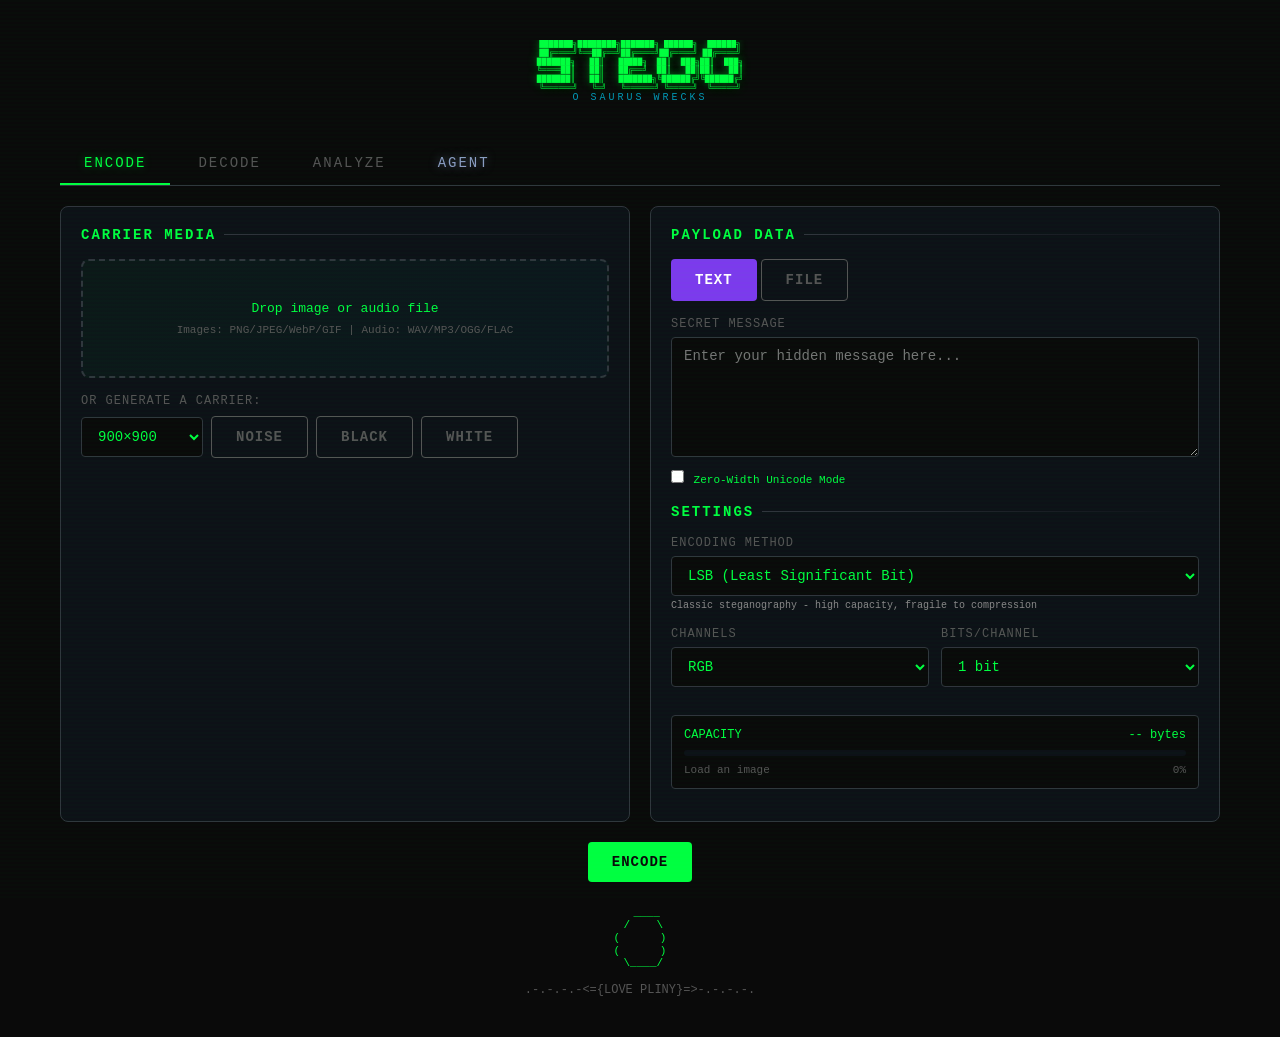
==== index.html @ 9f264b5a "Add files via upload" ====
<!DOCTYPE html>
<html lang="en">
<head>
    <meta charset="UTF-8">
    <meta name="viewport" content="width=device-width, initial-scale=1.0">
    <title>🦕 STE.GG</title>
    <style>
        :root {
            --primary: #00ff41;
            --primary-dim: #00aa2a;
            --primary-glow: rgba(0, 255, 65, 0.4);
            --secondary: #00d4ff;
            --accent: #7c3aed;
            --warning: #ffd000;
            --error: #ff3333;
            --bg-dark: #0a0a0a;
            --bg-card: #0d1117;
            --bg-hover: #161b22;
            --text: #00ff41;
            --text-dim: #555;
            --border: #30363d;
        }

        * {
            margin: 0;
            padding: 0;
            box-sizing: border-box;
        }

        body {
            background: var(--bg-dark);
            color: var(--primary);
            font-family: 'JetBrains Mono', 'Fira Code', 'Courier New', monospace;
            min-height: 100vh;
            overflow-x: hidden;
        }

        /* Matrix scanline effect */
        body::before {
            content: '';
            position: fixed;
            top: 0;
            left: 0;
            width: 100%;
            height: 100%;
            background: repeating-linear-gradient(
                0deg,
                transparent,
                transparent 2px,
                rgba(0, 255, 65, 0.015) 2px,
                rgba(0, 255, 65, 0.015) 4px
            );
            pointer-events: none;
            z-index: 9999;
        }

        .container {
            max-width: 1200px;
            margin: 0 auto;
            padding: 20px;
        }

        /* Header */
        .header {
            text-align: center;
            padding: 20px 0;
        }

        .banner {
            font-size: 8px;
            line-height: 1.1;
            color: var(--primary);
            text-shadow: 0 0 10px var(--primary-glow);
            white-space: pre;
            overflow-x: auto;
        }

        .subtitle {
            color: var(--secondary);
            font-size: 14px;
            margin-top: 10px;
        }

        /* Tabs */
        .tabs {
            display: flex;
            gap: 4px;
            margin: 20px 0;
            border-bottom: 1px solid var(--border);
        }

        .tab {
            padding: 12px 24px;
            background: transparent;
            border: none;
            color: var(--text-dim);
            cursor: pointer;
            font-family: inherit;
            font-size: 14px;
            text-transform: uppercase;
            letter-spacing: 2px;
            transition: all 0.3s;
            border-bottom: 2px solid transparent;
        }

        .tab:hover {
            color: var(--secondary);
        }

        .tab.active {
            color: var(--primary);
            border-bottom-color: var(--primary);
            text-shadow: 0 0 10px var(--primary-glow);
        }

        /* Panels */
        .panel {
            display: none;
            animation: fadeIn 0.3s ease;
        }

        .panel.active {
            display: block;
        }

        @keyframes fadeIn {
            from { opacity: 0; transform: translateY(10px); }
            to { opacity: 1; transform: translateY(0); }
        }

        /* Cards */
        .card {
            background: var(--bg-card);
            border: 1px solid var(--border);
            border-radius: 8px;
            padding: 20px;
            margin-bottom: 20px;
        }

        .card-title {
            font-size: 14px;
            font-weight: 700;
            letter-spacing: 2px;
            text-transform: uppercase;
            margin-bottom: 16px;
            display: flex;
            align-items: center;
            gap: 8px;
        }

        .card-title::after {
            content: '';
            flex: 1;
            height: 1px;
            background: linear-gradient(90deg, var(--border), transparent);
        }

        /* Grid layout */
        .grid {
            display: grid;
            grid-template-columns: 1fr 1fr;
            gap: 20px;
        }

        @media (max-width: 768px) {
            .grid {
                grid-template-columns: 1fr;
            }
        }

        /* Drop zone */
        .drop-zone {
            border: 2px dashed var(--border);
            border-radius: 8px;
            padding: 40px 20px;
            text-align: center;
            cursor: pointer;
            transition: all 0.3s;
            background: linear-gradient(135deg, rgba(0, 255, 65, 0.03) 0%, rgba(0, 212, 255, 0.03) 100%);
        }

        .drop-zone:hover, .drop-zone.dragover {
            border-color: var(--primary);
            background: linear-gradient(135deg, rgba(0, 255, 65, 0.08) 0%, rgba(0, 212, 255, 0.05) 100%);
            box-shadow: 0 0 20px rgba(0, 255, 65, 0.15);
        }

        .drop-zone input {
            display: none;
        }

        .drop-zone-text {
            color: var(--primary);
            font-size: 13px;
        }

        .drop-zone-hint {
            color: var(--text-dim);
            font-size: 11px;
            margin-top: 8px;
        }

        /* Image preview */
        .image-preview {
            max-width: 100%;
            max-height: 300px;
            border: 1px solid var(--border);
            border-radius: 4px;
            margin-top: 10px;
        }

        .image-info {
            font-size: 12px;
            color: var(--text-dim);
            margin-top: 8px;
        }

        /* Form elements */
        .form-group {
            margin-bottom: 16px;
        }

        .form-label {
            display: block;
            font-size: 12px;
            color: var(--text-dim);
            margin-bottom: 6px;
            text-transform: uppercase;
            letter-spacing: 1px;
        }

        .form-input, .form-select, .form-textarea {
            width: 100%;
            padding: 10px 12px;
            background: var(--bg-dark);
            border: 1px solid var(--border);
            border-radius: 4px;
            color: var(--primary);
            font-family: inherit;
            font-size: 14px;
            transition: all 0.3s;
        }

        .form-input:focus, .form-select:focus, .form-textarea:focus {
            outline: none;
            border-color: var(--primary);
            box-shadow: 0 0 10px var(--primary-glow);
        }

        .form-textarea {
            min-height: 120px;
            resize: vertical;
        }

        /* Generic input/select/textarea classes (for AI Agent panel etc.) */
        .input, .select, .textarea {
            width: 100%;
            padding: 10px 12px;
            background: var(--bg-dark);
            border: 1px solid var(--border);
            border-radius: 4px;
            color: var(--primary);
            font-family: inherit;
            font-size: 14px;
            transition: all 0.3s;
        }

        .input:focus, .select:focus, .textarea:focus {
            outline: none;
            border-color: var(--primary);
            box-shadow: 0 0 10px var(--primary-glow);
        }

        .textarea {
            min-height: 80px;
            resize: vertical;
        }

        .form-row {
            display: flex;
            gap: 12px;
        }

        .form-row > * {
            flex: 1;
        }

        /* Buttons */
        .btn {
            padding: 12px 24px;
            border: none;
            border-radius: 4px;
            font-family: inherit;
            font-size: 14px;
            font-weight: 600;
            text-transform: uppercase;
            letter-spacing: 1px;
            cursor: pointer;
            transition: all 0.3s;
            background: var(--accent);
            color: white;
        }

        .btn-primary {
            background: var(--primary);
            color: var(--bg-dark);
        }

        .btn-primary:hover {
            background: var(--primary-dim);
            box-shadow: 0 0 20px var(--primary-glow);
        }

        .btn-secondary {
            background: var(--secondary);
            color: var(--bg-dark);
        }

        .btn-secondary:hover {
            box-shadow: 0 0 20px rgba(0, 212, 255, 0.4);
        }

        .btn-purple {
            background: #9333ea;
            color: white;
        }

        .btn-purple:hover {
            background: #7c22ce;
            box-shadow: 0 0 20px rgba(147, 51, 234, 0.4);
        }

        .btn-pink {
            background: var(--accent);
            color: white;
        }

        .btn-pink:hover {
            box-shadow: 0 0 20px rgba(255, 0, 255, 0.4);
        }

        .btn-group {
            display: flex;
            gap: 12px;
            flex-wrap: wrap;
        }

        /* Capacity meter */
        .capacity-meter {
            background: var(--bg-dark);
            border: 1px solid var(--border);
            border-radius: 4px;
            padding: 12px;
            margin: 12px 0;
        }

        .capacity-header {
            display: flex;
            justify-content: space-between;
            font-size: 12px;
            margin-bottom: 8px;
        }

        .capacity-bar {
            height: 6px;
            background: var(--bg-card);
            border-radius: 3px;
            overflow: hidden;
        }

        .capacity-fill {
            height: 100%;
            background: var(--primary);
            border-radius: 3px;
            transition: width 0.3s, background 0.3s;
        }

        .capacity-fill.warning { background: var(--warning); }
        .capacity-fill.error { background: var(--error); }

        .capacity-footer {
            display: flex;
            justify-content: space-between;
            font-size: 11px;
            color: var(--text-dim);
            margin-top: 8px;
        }

        /* Results table */
        .results-table {
            width: 100%;
            border-collapse: collapse;
            font-size: 12px;
            margin-top: 12px;
        }

        .results-table th, .results-table td {
            padding: 8px;
            text-align: left;
            border: 1px solid var(--border);
        }

        .results-table th {
            background: var(--bg-hover);
            color: var(--primary);
            text-transform: uppercase;
            letter-spacing: 1px;
        }

        .results-table tr:hover {
            background: var(--bg-hover);
        }

        .status-found { color: var(--primary); }
        .status-text { color: var(--secondary); }
        .status-possible { color: var(--warning); }
        .status-none { color: var(--text-dim); }

        /* Terminal output */
        .terminal {
            background: #000;
            border: 1px solid var(--border);
            border-radius: 4px;
            padding: 16px;
            font-family: inherit;
            font-size: 13px;
            color: var(--primary);
            white-space: pre-wrap;
            word-break: break-all;
            max-height: 300px;
            overflow-y: auto;
        }

        /* Toggle switch */
        .toggle {
            display: flex;
            align-items: center;
            gap: 8px;
            cursor: pointer;
        }

        .toggle-switch {
            width: 40px;
            height: 20px;
            background: var(--border);
            border-radius: 10px;
            position: relative;
            transition: background 0.3s;
        }

        .toggle-switch::after {
            content: '';
            position: absolute;
            width: 16px;
            height: 16px;
            background: white;
            border-radius: 50%;
            top: 2px;
            left: 2px;
            transition: transform 0.3s;
        }

        .toggle input {
            display: none;
        }

        .toggle input:checked + .toggle-switch {
            background: var(--primary);
        }

        .toggle input:checked + .toggle-switch::after {
            transform: translateX(20px);
        }

        .toggle-label {
            font-size: 13px;
            color: var(--secondary);
        }

        /* Notification */
        .notification {
            position: fixed;
            bottom: 20px;
            right: 20px;
            padding: 12px 20px;
            border-radius: 4px;
            font-size: 13px;
            z-index: 10000;
            animation: slideIn 0.3s ease;
        }

        .notification.success {
            background: var(--primary);
            color: var(--bg-dark);
        }

        .notification.error {
            background: var(--error);
            color: white;
        }

        .notification.info {
            background: var(--secondary);
            color: var(--bg-dark);
        }

        @keyframes slideIn {
            from { transform: translateX(100%); opacity: 0; }
            to { transform: translateX(0); opacity: 1; }
        }

        /* Footer */
        .footer {
            text-align: center;
            padding: 20px;
            color: var(--text-dim);
            font-size: 12px;
        }

        .hatch-animation {
            font-family: monospace;
            font-size: 11px;
            line-height: 1.15;
            color: var(--primary);
            white-space: pre;
            display: inline-block;
            margin-bottom: 8px;
            min-width: 60px;
            text-align: center;
            user-select: none;
            -webkit-user-select: none;
            padding: 5px;
        }

        @keyframes egg-shake {
            0%, 100% { transform: rotate(0deg); }
            25% { transform: rotate(-3deg); }
            75% { transform: rotate(3deg); }
        }

        .egg-shaking {
            animation: egg-shake 0.1s ease-in-out;
        }

        /* Matryoshka easter egg trigger */
        .matryoshka-trigger {
            position: fixed;
            bottom: 0;
            left: 0;
            width: 16px;
            height: 16px;
            z-index: 99999;
            background: transparent;
            pointer-events: auto !important;
        }

        /* Unlock-all easter egg trigger (bottom-right corner) */
        .unlock-all-trigger {
            position: fixed;
            bottom: 0;
            right: 0;
            width: 16px;
            height: 16px;
            z-index: 99999;
            background: transparent;
            pointer-events: auto !important;
        }

        @keyframes unlock-all-flash {
            0% { box-shadow: 0 0 0 0 rgba(255,0,255,0.7); }
            50% { box-shadow: 0 0 60px 30px rgba(255,0,255,0); }
            100% { box-shadow: 0 0 0 0 rgba(255,0,255,0); }
        }
        .unlock-all-flash {
            animation: unlock-all-flash 0.6s ease-out;
        }

        /* Matryoshka panel */
        .matryoshka-panel {
            position: fixed;
            bottom: 20px;
            right: 20px;
            background: linear-gradient(135deg, #1a0020 0%, #0d0015 100%);
            border: 2px solid var(--accent);
            border-radius: 8px;
            padding: 16px;
            z-index: 9998;
            min-width: 280px;
            display: none;
        }

        .matryoshka-panel.active {
            display: block;
            animation: fadeIn 0.3s ease;
        }

        .matryoshka-title {
            color: var(--accent);
            font-size: 16px;
            font-weight: bold;
            text-align: center;
            margin-bottom: 8px;
        }

        .matryoshka-subtitle {
            color: #a78bfa;
            font-size: 11px;
            text-align: center;
            margin-bottom: 12px;
        }

        .matryoshka-depth {
            display: flex;
            align-items: center;
            gap: 12px;
        }

        .matryoshka-depth label {
            color: #a78bfa;
            font-size: 13px;
        }

        .matryoshka-depth input[type="range"] {
            flex: 1;
            accent-color: var(--accent);
        }

        .matryoshka-depth span {
            color: var(--accent);
            font-weight: bold;
            min-width: 20px;
        }

        .matryoshka-hint {
            color: var(--text-dim);
            font-size: 10px;
            text-align: center;
            margin-top: 8px;
        }

        .matryoshka-close {
            background: transparent;
            border: 1px solid var(--accent);
            color: var(--accent);
            padding: 6px 12px;
            border-radius: 4px;
            cursor: pointer;
            font-family: inherit;
            font-size: 12px;
            margin-top: 12px;
            width: 100%;
        }

        .matryoshka-close:hover {
            background: rgba(255, 0, 255, 0.2);
        }

        /* Matryoshka encode */
        .matryoshka-carrier-list {
            background: rgba(0, 0, 0, 0.5);
            border: 1px solid rgba(255, 0, 255, 0.3);
            border-radius: 4px;
            padding: 8px;
            margin-bottom: 8px;
            max-height: 120px;
            overflow-y: auto;
        }

        .matryoshka-no-carriers {
            color: #666;
            font-size: 10px;
            text-align: center;
        }

        .matryoshka-carrier-item {
            color: #8b5cf6;
            font-size: 10px;
            padding: 3px 6px;
            background: rgba(255, 0, 255, 0.1);
            border-radius: 3px;
            margin-bottom: 2px;
        }

        .matryoshka-encode-buttons {
            display: flex;
            gap: 8px;
            margin-bottom: 8px;
        }

        .btn-sm {
            padding: 4px 10px;
            font-size: 10px;
        }

        .btn-pink {
            background: rgba(255, 0, 255, 0.3);
            border: 1px solid var(--accent);
            color: var(--accent);
        }

        .btn-pink:hover {
            background: rgba(255, 0, 255, 0.5);
        }

        .btn-outline {
            background: transparent;
            border: 1px solid var(--accent);
            color: var(--accent);
        }

        .w-full {
            width: 100%;
        }

        .mt-2 {
            margin-top: 8px;
        }

        .mt-3 {
            margin-top: 12px;
        }

        .mt-4 {
            margin-top: 16px;
        }

        .btn-lg {
            padding: 12px 24px;
            font-size: 14px;
        }

        .text-pink {
            color: var(--accent) !important;
        }

        .text-muted {
            color: #888;
            font-size: 12px;
        }

        /* Matryoshka tab button */
        .tab-matryoshka {
            color: var(--accent) !important;
            border-color: var(--accent) !important;
        }

        .tab-matryoshka.active {
            background: var(--accent) !important;
            color: #000 !important;
        }

        /* GODMODE tab button */
        .tab-godmode {
            color: #ff3333 !important;
            border-color: #ff3333 !important;
            text-shadow: 0 0 10px rgba(255, 51, 51, 0.5);
        }

        .tab-godmode.active {
            background: linear-gradient(135deg, #ff3333 0%, #ff0000 100%) !important;
            color: #000 !important;
            box-shadow: 0 0 20px rgba(255, 0, 0, 0.4);
        }

        /* Text Lab tab button */
        .tab-textlab {
            color: #7c3aed !important;
            border-color: #7c3aed !important;
        }

        .tab-textlab.active {
            background: #7c3aed !important;
            color: #fff !important;
        }

        /* AI Agent tab button */
        .tab-aiagent {
            color: #8b9dc3 !important;
            border-color: transparent !important;
            text-shadow: 0 0 10px rgba(139, 157, 195, 0.5);
        }

        .tab-aiagent.active {
            background: linear-gradient(135deg, #2d3748 0%, #1a202c 100%) !important;
            color: #e2e8f0 !important;
            border-color: var(--primary) !important;
            box-shadow: 0 0 20px rgba(74, 85, 104, 0.6);
        }

        /* Audio tab button */
        .tab-audio {
            color: #00d4ff !important;
            border-color: #00d4ff !important;
            text-shadow: 0 0 10px rgba(0, 212, 255, 0.5);
        }

        .tab-audio.active {
            background: linear-gradient(135deg, #00d4ff 0%, #0099cc 100%) !important;
            color: #000 !important;
            box-shadow: 0 0 20px rgba(0, 212, 255, 0.4);
        }

        /* Audio panel styles */
        .audio-header {
            text-align: center;
            margin-bottom: 24px;
        }

        .audio-main-title {
            color: #00d4ff;
            font-size: 28px;
            margin: 0;
        }

        .audio-main-subtitle {
            color: #66e0ff;
            font-size: 14px;
            margin-top: 4px;
        }

        /* Waveform canvas */
        .waveform-container {
            background: #0a0a0a;
            border: 1px solid #00d4ff33;
            border-radius: 8px;
            padding: 10px;
            margin: 10px 0;
        }

        .waveform-canvas {
            width: 100%;
            height: 100px;
            display: block;
        }

        /* Audio player controls */
        .audio-controls {
            display: flex;
            align-items: center;
            gap: 10px;
            margin-top: 10px;
        }

        .audio-controls button {
            background: #00d4ff22;
            border: 1px solid #00d4ff;
            color: #00d4ff;
            width: 40px;
            height: 40px;
            border-radius: 50%;
            cursor: pointer;
            font-size: 16px;
            transition: all 0.2s;
        }

        .audio-controls button:hover {
            background: #00d4ff44;
        }

        .audio-time {
            color: #00d4ff;
            font-family: monospace;
            font-size: 12px;
        }

        .audio-seek {
            flex: 1;
            height: 6px;
            -webkit-appearance: none;
            background: #00d4ff33;
            border-radius: 3px;
            cursor: pointer;
        }

        .audio-seek::-webkit-slider-thumb {
            -webkit-appearance: none;
            width: 14px;
            height: 14px;
            background: #00d4ff;
            border-radius: 50%;
            cursor: pointer;
        }

        /* Spectrogram canvas */
        .spectrogram-container {
            background: #0a0a0a;
            border: 1px solid #00d4ff33;
            border-radius: 8px;
            padding: 10px;
            margin: 10px 0;
        }

        .spectrogram-canvas {
            width: 100%;
            height: 200px;
            display: block;
            image-rendering: pixelated;
        }

        .spectrogram-label {
            color: #00d4ff;
            font-size: 11px;
            margin-bottom: 5px;
        }

        /* Audio method buttons */
        .audio-method-btn {
            background: transparent;
            border: 1px solid #00d4ff;
            color: #00d4ff;
            padding: 8px 16px;
            border-radius: 4px;
            cursor: pointer;
            transition: all 0.2s;
        }

        .audio-method-btn:hover {
            background: #00d4ff22;
        }

        .audio-method-btn.active {
            background: #00d4ff;
            color: #000;
        }

        /* GODMODE panel styles */
        .godmode-header {
            text-align: center;
            margin-bottom: 24px;
            position: relative;
        }

        .godmode-main-title {
            color: #ff3333;
            font-size: 28px;
            margin: 0;
            text-shadow: 0 0 20px rgba(255, 51, 51, 0.6);
            animation: godmodePulse 2s ease-in-out infinite;
        }

        @keyframes godmodePulse {
            0%, 100% { opacity: 1; text-shadow: 0 0 20px rgba(255, 51, 51, 0.6); }
            50% { opacity: 0.8; text-shadow: 0 0 40px rgba(255, 51, 51, 0.9); }
        }

        .godmode-main-subtitle {
            color: #ff6666;
            font-size: 14px;
            margin-top: 4px;
        }

        .text-red {
            color: #ff3333;
        }

        .btn-red {
            background: linear-gradient(135deg, #cc0000 0%, #990000 100%);
            color: #fff;
            border: none;
        }

        .btn-red:hover {
            background: linear-gradient(135deg, #ff3333 0%, #cc0000 100%);
            box-shadow: 0 0 20px rgba(255, 0, 0, 0.4);
        }

        .godmode-indicator {
            position: fixed;
            bottom: 20px;
            left: 20px;
            background: linear-gradient(135deg, #ff3333 0%, #990000 100%);
            padding: 10px 20px;
            border-radius: 8px;
            cursor: pointer;
            z-index: 1000;
            box-shadow: 0 0 30px rgba(255, 0, 0, 0.5);
            transition: all 0.3s ease;
        }

        .godmode-indicator:hover {
            transform: scale(1.05);
            box-shadow: 0 0 40px rgba(255, 0, 0, 0.7);
        }

        .godmode-indicator .indicator-text {
            color: #fff;
            font-weight: bold;
            font-size: 14px;
        }

        .godmode-indicator .indicator-hint {
            display: block;
            color: rgba(255, 255, 255, 0.7);
            font-size: 10px;
        }

        .cipher-pattern-input {
            font-family: 'JetBrains Mono', monospace;
            background: rgba(255, 51, 51, 0.1);
            border: 1px solid #ff3333;
            color: #ff6666;
            padding: 12px;
            border-radius: 4px;
            width: 100%;
            font-size: 14px;
        }

        .cipher-pattern-input:focus {
            outline: none;
            box-shadow: 0 0 10px rgba(255, 51, 51, 0.3);
        }

        .cipher-preview {
            background: rgba(0, 0, 0, 0.3);
            border: 1px solid #333;
            border-radius: 4px;
            padding: 12px;
            font-family: monospace;
            font-size: 11px;
            color: #888;
            margin-top: 8px;
        }

        /* Matryoshka panel header */
        .matryoshka-header {
            text-align: center;
            margin-bottom: 24px;
        }

        .matryoshka-main-title {
            color: var(--accent);
            font-size: 28px;
            margin: 0;
        }

        .matryoshka-main-subtitle {
            color: #a78bfa;
            font-size: 14px;
            margin-top: 4px;
        }

        /* Matryoshka depth control */
        .matryoshka-depth-control {
            display: flex;
            align-items: center;
            gap: 12px;
        }

        .matryoshka-depth-control input[type="range"] {
            flex-grow: 1;
            accent-color: var(--accent);
        }

        .depth-value {
            color: var(--accent);
            font-weight: bold;
            font-size: 18px;
            min-width: 24px;
            text-align: center;
        }

        /* Matryoshka indicator */
        .matryoshka-indicator {
            position: fixed;
            bottom: 20px;
            right: 20px;
            z-index: 9999;
            background: linear-gradient(135deg, #1a0020 0%, #0d0015 100%);
            border: 2px solid var(--accent);
            border-radius: 8px;
            padding: 10px 16px;
            cursor: pointer;
            display: flex;
            align-items: center;
            gap: 10px;
        }

        .matryoshka-indicator:hover {
            background: rgba(255, 0, 255, 0.2);
        }

        .indicator-text {
            color: var(--accent);
            font-weight: bold;
        }

        .indicator-hint {
            color: #a78bfa;
            font-size: 10px;
        }

        /* Matryoshka results */
        .matryoshka-results {
            background: #000;
            border: 1px solid var(--accent);
            border-radius: 6px;
            padding: 12px;
            margin-top: 12px;
        }

        .matryoshka-layer {
            padding: 8px;
            margin-bottom: 4px;
            border-left: 3px solid var(--accent);
            background: rgba(255, 0, 255, 0.1);
            border-radius: 0 4px 4px 0;
        }

        .matryoshka-layer-header {
            color: var(--accent);
            font-weight: bold;
            margin-bottom: 4px;
        }

        .matryoshka-layer-info {
            color: #aaa;
            font-size: 11px;
        }

        .matryoshka-layer-preview {
            color: #ccc;
            font-size: 11px;
            margin-top: 4px;
            max-height: 60px;
            overflow-y: auto;
            white-space: pre-wrap;
        }

        /* Scrollbar */
        ::-webkit-scrollbar { width: 6px; }
        ::-webkit-scrollbar-track { background: var(--bg-dark); }
        ::-webkit-scrollbar-thumb { background: var(--primary-dim); border-radius: 3px; }
        ::-webkit-scrollbar-thumb:hover { background: var(--primary); }

        /* Utility */
        .hidden { display: none !important; }
        .text-cyan { color: var(--secondary); }
        .text-pink { color: var(--accent); }
        .text-yellow { color: var(--warning); }
        .text-green { color: var(--primary); }
        .mt-2 { margin-top: 8px; }
        .mt-3 { margin-top: 12px; }
        .mt-4 { margin-top: 16px; }
        .mb-2 { margin-bottom: 8px; }
        .mb-4 { margin-bottom: 16px; }
        .w-full { width: 100%; }

        /* Matryoshka Encode/Decode grids */
        .matryoshka-encode-grid {
            display: grid;
            grid-template-columns: 1fr 1fr;
            gap: 24px;
        }

        .matryoshka-decode-grid {
            display: grid;
            grid-template-columns: 1fr 1fr;
            gap: 24px;
        }

        .matryoshka-encode-settings,
        .matryoshka-encode-payload,
        .matryoshka-decode-input,
        .matryoshka-decode-results {
            display: flex;
            flex-direction: column;
        }

        /* Smaller drop zones for matryoshka */
        .drop-zone-sm {
            border: 2px dashed var(--accent);
            border-radius: 8px;
            padding: 16px;
            text-align: center;
            background: rgba(255, 0, 255, 0.05);
            cursor: pointer;
            transition: all 0.3s ease;
            min-height: 80px;
            display: flex;
            align-items: center;
            justify-content: center;
        }

        .drop-zone-sm:hover {
            background: rgba(255, 0, 255, 0.15);
            border-color: #8b5cf6;
        }

        .drop-zone-sm.drag-over {
            background: rgba(255, 0, 255, 0.25);
            border-color: #8b5cf6;
        }

        .drop-zone-sm input[type="file"] {
            display: none;
        }

        .drop-zone-sm .drop-zone-text {
            color: var(--accent);
            font-size: 12px;
        }

        /* Smaller image preview for matryoshka */
        .image-preview-sm {
            max-width: 150px;
            max-height: 100px;
            border-radius: 4px;
            border: 1px solid var(--accent);
        }

        /* Button groups */
        .btn-group {
            display: flex;
            gap: 4px;
        }

        .btn-sm {
            padding: 6px 12px;
            font-size: 11px;
        }

        .btn-secondary {
            background: transparent;
            border: 1px solid var(--text-dim);
            color: var(--text-dim);
        }

        .btn-secondary:hover {
            border-color: var(--accent);
            color: var(--accent);
        }

        .btn-lg {
            padding: 14px 28px;
            font-size: 16px;
        }

        .btn-pink {
            background: linear-gradient(135deg, var(--accent) 0%, #cc00cc 100%);
            border: none;
        }

        .btn-pink:hover {
            background: linear-gradient(135deg, #8b5cf6 0%, #7c3aed 100%);
        }

        /* Checkbox styling */
        .checkbox-label {
            display: flex;
            align-items: center;
            gap: 8px;
            cursor: pointer;
        }

        .checkbox-label input[type="checkbox"] {
            accent-color: var(--accent);
            width: 16px;
            height: 16px;
        }

        @media (max-width: 768px) {
            .matryoshka-encode-grid,
            .matryoshka-decode-grid {
                grid-template-columns: 1fr;
            }
        }

        /* Metadata Decoder Styles */
        .metadata-tabs {
            border-bottom: 1px solid var(--border);
            padding-bottom: 10px;
        }
        .metadata-tab {
            background: transparent;
            border: 1px solid var(--border);
            color: var(--text-muted);
            font-size: 10px;
            padding: 4px 8px;
        }
        .metadata-tab:hover {
            background: rgba(255,107,157,0.1);
            border-color: #ff6b9d;
        }
        .metadata-tab.active {
            background: rgba(255,107,157,0.2);
            border-color: #ff6b9d;
            color: #ff6b9d;
        }
        .metadata-panel {
            margin-top: 10px;
        }
        .metadata-panel.hidden {
            display: none;
        }
        .metadata-entry {
            display: flex;
            border-bottom: 1px solid rgba(255,255,255,0.05);
            padding: 3px 0;
        }
        .metadata-key {
            color: #00d4ff;
            min-width: 180px;
            font-weight: 500;
        }
        .metadata-value {
            color: #e0e0e0;
            word-break: break-all;
        }
        .metadata-warning {
            color: #ffd43b;
            background: rgba(255,212,59,0.1);
            padding: 5px 10px;
            border-radius: 4px;
            margin: 5px 0;
        }
        .metadata-danger {
            color: #ff6b6b;
            background: rgba(255,107,107,0.1);
            padding: 5px 10px;
            border-radius: 4px;
            margin: 5px 0;
        }
        .metadata-success {
            color: #51cf66;
            background: rgba(81,207,102,0.1);
            padding: 5px 10px;
            border-radius: 4px;
            margin: 5px 0;
        }
        .chunk-header {
            color: #be4bdb;
            font-weight: bold;
            margin-top: 10px;
            padding: 5px;
            background: rgba(190,77,219,0.1);
            border-radius: 4px;
        }
        .segment-header {
            color: #ff922b;
            font-weight: bold;
            margin-top: 10px;
            padding: 5px;
            background: rgba(255,146,43,0.1);
            border-radius: 4px;
        }
    </style>
</head>
<body>
    <div class="container">
        <!-- Header -->
        <header class="header">
            <pre class="banner">
███████╗████████╗███████╗ ██████╗  ██████╗
██╔════╝╚══██╔══╝██╔════╝██╔════╝ ██╔════╝
███████╗   ██║   █████╗  ██║  ███╗██║  ███╗
╚════██║   ██║   ██╔══╝  ██║   ██║██║   ██║
███████║   ██║   ███████╗╚██████╔╝╚██████╔╝
╚══════╝   ╚═╝   ╚══════╝ ╚═════╝  ╚═════╝
            </pre>
            <p class="subtitle" style="font-size: 10px; letter-spacing: 3px; margin-top: -10px; opacity: 0.7;">O SAURUS WRECKS</p>
        </header>

        <!-- Tabs -->
        <nav class="tabs">
            <button class="tab active" data-tab="encode">Encode</button>
            <button class="tab" data-tab="decode">Decode</button>
            <button class="tab" data-tab="analyze">Analyze</button>
            <button class="tab tab-matryoshka" data-tab="matryoshka" id="matryoshka-tab-btn" style="display: none;">🪆 Nested Stegg</button>
            <button class="tab tab-godmode" data-tab="godmode" id="godmode-tab-btn" style="display: none;">👁 GODMODE</button>
            <button class="tab tab-textlab" data-tab="textlab" id="textlab-tab-btn" style="display: none;">🔤 Text Lab</button>
            <button class="tab tab-aiagent" data-tab="aiagent" id="aiagent-tab-btn">Agent</button>
        </nav>

        <!-- Encode Panel -->
        <section class="panel active" id="encode-panel">
            <div class="grid">
                <div class="card" id="encode-carrier-card">
                    <h2 class="card-title" id="encode-carrier-title">Carrier Media</h2>
                    <div class="drop-zone" id="encode-carrier-drop">
                        <input type="file" id="encode-carrier-input" accept="image/png,image/jpeg,image/webp,image/gif,audio/wav,audio/mp3,audio/mpeg,audio/ogg,audio/flac,audio/*">
                        <div class="drop-zone-text">Drop image or audio file</div>
                        <div class="drop-zone-hint">Images: PNG/JPEG/WebP/GIF | Audio: WAV/MP3/OGG/FLAC</div>
                    </div>
                    <!-- Image preview (shown for images) -->
                    <img id="encode-carrier-preview" class="image-preview hidden">
                    <div id="encode-carrier-info" class="image-info"></div>

                    <!-- Audio preview (shown for audio) -->
                    <div id="encode-audio-preview" class="hidden">
                        <div class="waveform-container">
                            <canvas id="encode-audio-waveform" class="waveform-canvas"></canvas>
                        </div>
                        <div class="audio-controls">
                            <button id="encode-audio-play-btn" onclick="toggleEncodeAudioPlayback()">▶</button>
                            <span id="encode-audio-current-time" class="audio-time">0:00</span>
                            <input type="range" id="encode-audio-seek" class="audio-seek" min="0" max="100" value="0">
                            <span id="encode-audio-duration" class="audio-time">0:00</span>
                        </div>
                        <div id="encode-audio-metadata" class="text-muted mt-2" style="font-size: 11px;"></div>
                        <div class="spectrogram-container mt-2">
                            <div class="spectrogram-label">Spectrogram</div>
                            <canvas id="encode-audio-spectrogram" class="spectrogram-canvas"></canvas>
                        </div>
                    </div>

                    <!-- Generate carrier (image only) -->
                    <div class="mt-4" id="encode-generate-carrier">
                        <div class="form-label">Or generate a carrier:</div>
                        <div style="display: flex; gap: 8px; align-items: center; margin-top: 8px;">
                            <select class="form-select" id="carrier-size" style="width: auto;">
                                <option value="512">512×512</option>
                                <option value="768">768×768</option>
                                <option value="900" selected>900×900</option>
                                <option value="1024">1024×1024</option>
                                <option value="1200">1200×1200</option>
                                <option value="1600">1600×1600</option>
                                <option value="2048">2048×2048</option>
                            </select>
                            <button class="btn btn-secondary" onclick="generateCarrier('noise')">Noise</button>
                            <button class="btn btn-secondary" onclick="generateCarrier('black')">Black</button>
                            <button class="btn btn-secondary" onclick="generateCarrier('white')">White</button>
                        </div>
                    </div>
                </div>

                <div class="card">
                    <h2 class="card-title">Payload Data</h2>
                    <div class="form-group">
                        <div class="btn-group">
                            <button class="btn" id="payload-text-btn" onclick="setPayloadMode('text')">Text</button>
                            <button class="btn btn-secondary" id="payload-file-btn" onclick="setPayloadMode('file')">File</button>
                        </div>
                    </div>

                    <div id="payload-text-mode">
                        <div class="form-group">
                            <label class="form-label">Secret Message</label>
                            <textarea class="form-textarea" id="encode-text" placeholder="Enter your hidden message here..."></textarea>
                            <div style="margin-top: 8px; display: flex; align-items: center; gap: 12px;">
                                <label class="form-check" style="margin: 0;">
                                    <input type="checkbox" id="zerowidth-toggle" onchange="toggleZeroWidth()">
                                    <span style="font-size: 11px;">Zero-Width Unicode Mode</span>
                                </label>
                                <span id="zerowidth-hint" class="text-muted" style="font-size: 10px; display: none;">Hide text IN text using invisible chars</span>
                            </div>
                            <div id="zerowidth-cover-input" class="hidden" style="margin-top: 10px;">
                                <label class="form-label" style="color: #7c3aed;">Cover Text (the visible message)</label>
                                <textarea class="form-textarea" id="zerowidth-cover" placeholder="Enter the innocent-looking cover text that will contain the hidden message..." style="border-color: #7c3aed55; min-height: 80px;"></textarea>
                                <button class="btn" style="margin-top: 8px; background: #7c3aed;" onclick="encodeZeroWidth()">Encode Zero-Width</button>
                                <div id="zerowidth-result" class="hidden" style="margin-top: 10px;">
                                    <label class="form-label" style="color: #7c3aed;">Stego Text (copy this)</label>
                                    <textarea class="form-textarea" id="zerowidth-output" readonly style="border-color: #7c3aed; background: #1a1a2e; min-height: 60px;"></textarea>
                                    <button class="btn btn-secondary" style="margin-top: 6px;" onclick="copyZeroWidthOutput()">Copy to Clipboard</button>
                                </div>
                            </div>
                        </div>
                    </div>

                    <div id="payload-file-mode" class="hidden">
                        <div class="drop-zone" id="encode-file-drop">
                            <input type="file" id="encode-file-input">
                            <div class="drop-zone-text">Drop file or click to browse</div>
                            <div class="drop-zone-hint">Any file type supported</div>
                        </div>
                        <div id="encode-file-info" class="image-info"></div>
                    </div>

                    <div class="card-title mt-4" id="encode-settings-title">Settings</div>

                    <!-- Image encoding methods (shown for images) -->
                    <div class="form-group" id="image-method-group">
                        <label class="form-label">Encoding Method</label>
                        <select class="form-select" id="encode-method" onchange="updateMethodOptions()">
                            <option value="LSB">LSB (Least Significant Bit)</option>
                            <option value="PVD">PVD (Pixel Value Differencing)</option>
                            <option value="DCT">DCT (Survives JPEG compression)</option>
                            <option value="F5">F5 (JPEG domain steganography)</option>
                            <option value="SPREAD">Spread Spectrum (Password-based)</option>
                            <option value="PALETTE">Palette (Color index encoding)</option>
                            <option value="CHROMA">Chroma (Color channel hiding)</option>
                            <option value="PNGCHUNK">PNG Chunks (Metadata hiding)</option>
                            <option value="TEXTOVERLAY">Text Overlay (hide in plain sight)</option>
                        </select>
                        <div class="text-muted" style="font-size: 10px; margin-top: 4px;" id="method-hint">
                            Classic steganography - high capacity, fragile to compression
                        </div>
                    </div>

                    <!-- Audio encoding methods (shown for audio) -->
                    <div class="form-group hidden" id="audio-method-group">
                        <label class="form-label" style="color: #00d4ff;">Audio Encoding Method</label>
                        <select class="form-select" id="audio-encode-method" onchange="updateAudioMethodOptions()" style="border-color: #00d4ff55;">
                            <option value="AUDIO_LSB">LSB (Sample bits)</option>
                            <option value="AUDIO_FFT">FFT (Frequency domain)</option>
                            <option value="AUDIO_ECHO">Echo Hiding</option>
                            <option value="AUDIO_SPECART">Spectrogram Art 🎨</option>
                        </select>
                        <div class="text-muted" style="font-size: 10px; margin-top: 4px;" id="audio-method-hint">
                            Modify least significant bits of audio samples. High capacity.
                        </div>
                    </div>

                    <!-- LSB Options -->
                    <div id="lsb-options">
                        <div class="form-row">
                            <div class="form-group">
                                <label class="form-label">Channels</label>
                                <select class="form-select" id="encode-channels">
                                    <option value="RGB">RGB</option>
                                    <option value="RGBA">RGBA</option>
                                    <option value="R">R only</option>
                                    <option value="G">G only</option>
                                    <option value="B">B only</option>
                                </select>
                            </div>
                            <div class="form-group">
                                <label class="form-label">Bits/Channel</label>
                                <select class="form-select" id="encode-bits">
                                    <option value="1">1 bit</option>
                                    <option value="2">2 bits</option>
                                    <option value="4">4 bits</option>
                                </select>
                            </div>
                        </div>
                    </div>

                    <!-- DCT Options -->
                    <div id="dct-options" class="hidden">
                        <div class="form-row">
                            <div class="form-group">
                                <label class="form-label">Robustness</label>
                                <select class="form-select" id="dct-robustness">
                                    <option value="low">Low (more capacity)</option>
                                    <option value="medium" selected>Medium (balanced)</option>
                                    <option value="high">High (survives heavy compression)</option>
                                </select>
                            </div>
                            <div class="form-group">
                                <label class="form-label">Block Size</label>
                                <select class="form-select" id="dct-blocksize">
                                    <option value="8" selected>8x8 (standard)</option>
                                    <option value="16">16x16 (more robust)</option>
                                </select>
                            </div>
                        </div>
                    </div>

                    <!-- F5 Options (JPEG domain steganography) -->
                    <div id="f5-options" class="hidden">
                        <div class="form-group">
                            <label class="form-label">Password (encryption key)</label>
                            <input type="password" class="form-input" id="f5-password" placeholder="Enter password for F5 encoding...">
                            <div class="text-muted" style="font-size: 10px; margin-top: 4px;">
                                Password is required. Used to shuffle DCT coefficient positions.
                            </div>
                        </div>
                        <div class="form-group">
                            <label class="form-label">JPEG Quality</label>
                            <select class="form-select" id="f5-quality">
                                <option value="0.98">98% (highest quality)</option>
                                <option value="0.95" selected>95% (recommended)</option>
                                <option value="0.92">92% (good balance)</option>
                                <option value="0.90">90% (smaller file)</option>
                            </select>
                        </div>
                        <div class="alert" style="background: #1a3a1a; border-color: #0a0; margin-top: 10px;">
                            <strong>F5 outputs JPEG!</strong> Operates directly on JPEG DCT coefficients for better statistical security. Output is always JPEG format. Note: does NOT survive social media recompression.
                        </div>
                    </div>

                    <!-- Spread Spectrum Options -->
                    <div id="spread-options" class="hidden">
                        <div class="form-group">
                            <label class="form-label">Password (seed for spreading)</label>
                            <input type="password" class="form-input" id="spread-password" placeholder="Enter password...">
                        </div>
                        <div class="form-row">
                            <div class="form-group">
                                <label class="form-label">Spread Factor</label>
                                <select class="form-select" id="spread-factor">
                                    <option value="8">8x (more capacity)</option>
                                    <option value="16" selected>16x (balanced)</option>
                                    <option value="32">32x (more robust)</option>
                                    <option value="64">64x (maximum robustness)</option>
                                </select>
                            </div>
                            <div class="form-group">
                                <label class="form-label">Strength</label>
                                <select class="form-select" id="spread-strength">
                                    <option value="1">Subtle (±1)</option>
                                    <option value="2" selected>Normal (±2)</option>
                                    <option value="3">Strong (±3)</option>
                                </select>
                            </div>
                        </div>
                    </div>

                    <!-- Palette Options -->
                    <div id="palette-options" class="hidden">
                        <div class="form-row">
                            <div class="form-group">
                                <label class="form-label">Color Count</label>
                                <select class="form-select" id="palette-colors">
                                    <option value="256" selected>256 colors (8-bit)</option>
                                    <option value="128">128 colors</option>
                                    <option value="64">64 colors</option>
                                    <option value="32">32 colors</option>
                                </select>
                            </div>
                            <div class="form-group">
                                <label class="form-label">Encoding Mode</label>
                                <select class="form-select" id="palette-mode">
                                    <option value="index" selected>Index LSB</option>
                                    <option value="order">Palette ordering</option>
                                </select>
                            </div>
                        </div>
                    </div>

                    <!-- Chroma Options -->
                    <div id="chroma-options" class="hidden">
                        <div class="form-row">
                            <div class="form-group">
                                <label class="form-label">Color Space</label>
                                <select class="form-select" id="chroma-space">
                                    <option value="ycbcr" selected>YCbCr (Best hiding)</option>
                                    <option value="hsl">HSL (Hue/Saturation)</option>
                                    <option value="lab">LAB (Perceptual)</option>
                                </select>
                            </div>
                            <div class="form-group">
                                <label class="form-label">Target Channel</label>
                                <select class="form-select" id="chroma-channel">
                                    <option value="both" selected>Both Chroma (Cb+Cr)</option>
                                    <option value="cb">Blue Chroma (Cb)</option>
                                    <option value="cr">Red Chroma (Cr)</option>
                                </select>
                            </div>
                        </div>
                        <div class="form-row">
                            <div class="form-group">
                                <label class="form-label">Intensity</label>
                                <select class="form-select" id="chroma-intensity">
                                    <option value="1">Minimal (±1)</option>
                                    <option value="2" selected>Low (±2)</option>
                                    <option value="3">Medium (±3)</option>
                                    <option value="5">High (±5)</option>
                                </select>
                            </div>
                            <div class="form-group">
                                <label class="form-label">Pattern</label>
                                <select class="form-select" id="chroma-pattern">
                                    <option value="sequential" selected>Sequential</option>
                                    <option value="checkerboard">Checkerboard</option>
                                    <option value="edges">Edge Areas</option>
                                </select>
                            </div>
                        </div>
                    </div>

                    <!-- PVD Options -->
                    <div id="pvd-options" class="hidden">
                        <div class="form-row">
                            <div class="form-group">
                                <label class="form-label">Scan Direction</label>
                                <select class="form-select" id="pvd-direction">
                                    <option value="horizontal" selected>Horizontal</option>
                                    <option value="vertical">Vertical</option>
                                    <option value="both">Both (more capacity)</option>
                                </select>
                            </div>
                            <div class="form-group">
                                <label class="form-label">Range Table</label>
                                <select class="form-select" id="pvd-range">
                                    <option value="wu-tsai" selected>Wu-Tsai (standard)</option>
                                    <option value="wide">Wide ranges (more capacity)</option>
                                    <option value="narrow">Narrow ranges (more subtle)</option>
                                </select>
                            </div>
                        </div>
                        <div class="text-muted" style="font-size: 10px; margin-top: 4px;">
                            Encodes based on pixel pair differences. More robust than LSB, harder to detect.
                        </div>
                    </div>

                    <!-- PNG Chunk Options -->
                    <div id="pngchunk-options" class="hidden">
                        <div class="form-group">
                            <label class="form-label">Chunk Type</label>
                            <select class="form-select" id="pngchunk-type">
                                <option value="tEXt" selected>tEXt (uncompressed)</option>
                                <option value="zTXt">zTXt (compressed)</option>
                                <option value="iTXt">iTXt (international text)</option>
                            </select>
                        </div>
                        <div class="form-group">
                            <label class="form-label">Keyword (chunk identifier)</label>
                            <input type="text" class="form-input" id="pngchunk-keyword" value="Comment" placeholder="Chunk keyword...">
                            <div class="text-muted" style="font-size: 10px; margin-top: 4px;">
                                Common keywords: Comment, Description, Copyright, Source. Data hidden inside the chunk.
                            </div>
                        </div>
                        <div class="alert" style="background: #1a2a3a; border-color: #06a; margin-top: 10px;">
                            <strong>PNG only!</strong> This method only works with PNG output. Data survives most platforms that don't re-encode images.
                        </div>
                    </div>

                    <!-- Text Overlay Options -->
                    <div id="textoverlay-options" class="hidden">
                        <div class="form-group">
                            <label class="form-label">Overlay Text</label>
                            <textarea class="form-textarea" id="textoverlay-text" placeholder="Text to overlay on image..." style="min-height: 60px;" oninput="updateTextOverlayPreview()"></textarea>
                        </div>
                        <div class="form-row">
                            <div class="form-group">
                                <label class="form-label">Color</label>
                                <div style="display: flex; gap: 8px; align-items: center;">
                                    <input type="color" id="textoverlay-color" value="#ffffff" onchange="document.getElementById('textoverlay-color-hex').value=this.value; updateTextOverlayPreview()" style="width: 40px; height: 32px; border: 1px solid var(--border); border-radius: 4px; background: transparent; cursor: pointer;">
                                    <input type="text" class="form-input" id="textoverlay-color-hex" value="#ffffff" oninput="syncOverlayColor(this.value)" style="width: 80px; font-family: monospace; font-size: 11px;">
                                </div>
                            </div>
                            <div class="form-group">
                                <label class="form-label">Font Size: <span id="textoverlay-size-val">24</span>px</label>
                                <input type="range" id="textoverlay-size" min="8" max="200" value="24" oninput="document.getElementById('textoverlay-size-val').textContent=this.value; updateTextOverlayPreview()" style="width: 100%;">
                            </div>
                        </div>
                        <div class="form-row">
                            <div class="form-group">
                                <label class="form-label">Opacity: <span id="textoverlay-opacity-val">15</span>%</label>
                                <input type="range" id="textoverlay-opacity" min="1" max="100" value="15" oninput="document.getElementById('textoverlay-opacity-val').textContent=this.value; updateTextOverlayPreview()" style="width: 100%;">
                            </div>
                            <div class="form-group">
                                <label class="form-label">Font</label>
                                <select class="form-select" id="textoverlay-font" onchange="updateTextOverlayPreview()">
                                    <option value="Arial" selected>Arial</option>
                                    <option value="monospace">Monospace</option>
                                    <option value="Georgia">Georgia (serif)</option>
                                    <option value="Impact">Impact</option>
                                    <option value="Courier New">Courier New</option>
                                    <option value="Comic Sans MS">Comic Sans</option>
                                </select>
                            </div>
                        </div>
                        <div class="form-row">
                            <div class="form-group">
                                <label class="form-label">Position</label>
                                <select class="form-select" id="textoverlay-position" onchange="updateTextOverlayPreview()">
                                    <option value="center" selected>Center</option>
                                    <option value="tile">Tile / Repeat</option>
                                    <option value="top-left">Top Left</option>
                                    <option value="top-right">Top Right</option>
                                    <option value="bottom-left">Bottom Left</option>
                                    <option value="bottom-right">Bottom Right</option>
                                    <option value="top">Top Center</option>
                                    <option value="bottom">Bottom Center</option>
                                </select>
                            </div>
                            <div class="form-group">
                                <label class="form-label">Rotation: <span id="textoverlay-rotation-val">0</span>°</label>
                                <input type="range" id="textoverlay-rotation" min="-180" max="180" value="0" oninput="document.getElementById('textoverlay-rotation-val').textContent=this.value; updateTextOverlayPreview()" style="width: 100%;">
                            </div>
                        </div>
                        <!-- Live Preview -->
                        <div class="form-group" style="margin-top: 10px;">
                            <label class="form-label" style="color: var(--primary);">Preview</label>
                            <div id="textoverlay-preview-container" style="position: relative; border: 1px solid var(--border); border-radius: 6px; overflow: hidden; background: #111; max-height: 300px; display: flex; align-items: center; justify-content: center;">
                                <canvas id="textoverlay-preview-canvas" style="max-width: 100%; max-height: 300px; display: block;"></canvas>
                                <div id="textoverlay-preview-placeholder" class="text-muted" style="position: absolute; font-size: 11px;">Load an image above to see preview</div>
                            </div>
                        </div>
                        <div class="text-muted" style="font-size: 10px; margin-top: 4px;">
                            Burns text directly onto the image pixels. Low opacity makes it nearly invisible but always present. The payload text field above is ignored for this method.
                        </div>
                    </div>

                    <!-- Audio LSB Options (shown for audio) -->
                    <div id="audio-lsb-options" class="hidden">
                        <div class="form-row">
                            <div class="form-group">
                                <label class="form-label" style="color: #66e0ff;">Bits/Sample</label>
                                <select class="form-select" id="audio-lsb-bits" style="border-color: #00d4ff55;">
                                    <option value="1">1 bit (subtle)</option>
                                    <option value="2" selected>2 bits (balanced)</option>
                                    <option value="4">4 bits (more capacity)</option>
                                </select>
                            </div>
                            <div class="form-group">
                                <label class="form-label" style="color: #66e0ff;">Channels</label>
                                <select class="form-select" id="audio-lsb-channels" style="border-color: #00d4ff55;">
                                    <option value="both" selected>Both (L+R)</option>
                                    <option value="left">Left only</option>
                                    <option value="right">Right only</option>
                                </select>
                            </div>
                        </div>
                    </div>

                    <!-- Audio FFT Options -->
                    <div id="audio-fft-options" class="hidden">
                        <div class="form-row">
                            <div class="form-group">
                                <label class="form-label" style="color: #66e0ff;">Frequency Range</label>
                                <select class="form-select" id="audio-fft-range" style="border-color: #00d4ff55;">
                                    <option value="high" selected>High (14-20kHz) - Inaudible</option>
                                    <option value="mid">Mid (8-14kHz) - Subtle</option>
                                    <option value="low">Low (4-8kHz) - Audible</option>
                                </select>
                            </div>
                            <div class="form-group">
                                <label class="form-label" style="color: #66e0ff;">Strength</label>
                                <select class="form-select" id="audio-fft-strength" style="border-color: #00d4ff55;">
                                    <option value="low">Low (subtle)</option>
                                    <option value="medium" selected>Medium</option>
                                    <option value="high">High (robust)</option>
                                </select>
                            </div>
                        </div>
                    </div>

                    <!-- Audio Echo Options -->
                    <div id="audio-echo-options" class="hidden">
                        <div class="form-row">
                            <div class="form-group">
                                <label class="form-label" style="color: #66e0ff;">Echo Delay (ms)</label>
                                <select class="form-select" id="audio-echo-delay" style="border-color: #00d4ff55;">
                                    <option value="0.5">0.5ms (subtle)</option>
                                    <option value="1" selected>1ms (balanced)</option>
                                    <option value="2">2ms (audible)</option>
                                </select>
                            </div>
                            <div class="form-group">
                                <label class="form-label" style="color: #66e0ff;">Echo Amplitude</label>
                                <select class="form-select" id="audio-echo-amp" style="border-color: #00d4ff55;">
                                    <option value="0.1">10% (quiet)</option>
                                    <option value="0.2" selected>20% (balanced)</option>
                                    <option value="0.3">30% (loud)</option>
                                </select>
                            </div>
                        </div>
                    </div>

                    <!-- Audio Spectrogram Art Options -->
                    <div id="audio-specart-options" class="hidden">
                        <div class="form-group">
                            <label class="form-label" style="color: #66e0ff;">Image to Embed in Spectrogram</label>
                            <div class="drop-zone drop-zone-sm" id="audio-specart-drop" style="border-color: #00d4ff55;">
                                <input type="file" id="audio-specart-input" accept="image/*">
                                <div class="drop-zone-text" style="font-size: 11px;">Drop image for spectrogram art</div>
                            </div>
                            <img id="audio-specart-preview" class="hidden mt-2" style="max-width: 100px; max-height: 60px;">
                        </div>
                        <div class="form-row">
                            <div class="form-group">
                                <label class="form-label" style="color: #66e0ff;">Freq Range</label>
                                <select class="form-select" id="audio-specart-freq" style="border-color: #00d4ff55;">
                                    <option value="2000-10000" selected>2-10kHz (visible)</option>
                                    <option value="500-8000">0.5-8kHz (full)</option>
                                    <option value="10000-20000">10-20kHz (hidden)</option>
                                </select>
                            </div>
                            <div class="form-group">
                                <label class="form-label" style="color: #66e0ff;">Intensity</label>
                                <input type="range" id="audio-specart-intensity" min="10" max="100" value="50" class="form-range">
                            </div>
                        </div>
                        <div class="text-muted" style="font-size: 10px; margin-top: 4px; color: #66e0ff;">
                            🎨 Aphex Twin style! Your image will appear in spectrogram viewers.
                        </div>
                    </div>

                    <div id="encode-capacity" class="capacity-meter">
                        <div class="capacity-header">
                            <span class="text-green">CAPACITY</span>
                            <span id="capacity-bytes">-- bytes</span>
                        </div>
                        <div class="capacity-bar">
                            <div class="capacity-fill" id="capacity-fill" style="width: 0%"></div>
                        </div>
                        <div class="capacity-footer">
                            <span id="capacity-status">Load an image</span>
                            <span id="capacity-percent">0%</span>
                        </div>
                    </div>
                </div>
            </div>

            <div class="btn-group" style="justify-content: center;">
                <button class="btn btn-primary" onclick="doEncode()">ENCODE</button>
                <button class="btn btn-secondary hidden" id="quick-download-btn" onclick="downloadResult()">DOWNLOAD</button>
            </div>

            <div id="encode-result" class="card mt-4 hidden">
                <h2 class="card-title text-green">Encoded Image</h2>
                <img id="encode-result-preview" class="image-preview">
                <div id="encode-result-info" class="image-info"></div>
                <div class="form-group mt-3" style="margin-bottom: 10px;">
                    <label class="form-label" style="font-size: 11px;">Filename</label>
                    <div style="display: flex; gap: 8px; align-items: center;">
                        <input type="text" class="form-input" id="download-filename" value="stego_output" style="flex: 1;" placeholder="filename">
                        <span id="download-extension" style="color: var(--primary); font-family: monospace;">.png</span>
                    </div>
                </div>
                <button class="btn btn-secondary" onclick="downloadResult()">Download</button>
            </div>
        </section>

        <!-- Decode Panel -->
        <section class="panel" id="decode-panel">
            <div class="grid">
                <div class="card" id="decode-media-card">
                    <h2 class="card-title" id="decode-media-title">Stego Media</h2>
                    <div class="drop-zone" id="decode-image-drop">
                        <input type="file" id="decode-image-input" accept="image/png,image/jpeg,image/webp,image/gif,audio/wav,audio/mp3,audio/mpeg,audio/ogg,audio/flac,audio/*">
                        <div class="drop-zone-text">Drop image/audio, paste, or click to browse</div>
                        <div class="drop-zone-hint">Image or audio file with hidden data</div>
                    </div>
                    <img id="decode-image-preview" class="image-preview hidden">

                    <!-- Audio preview for decode -->
                    <div id="decode-audio-preview" class="hidden">
                        <div class="waveform-container">
                            <canvas id="decode-audio-waveform" class="waveform-canvas"></canvas>
                        </div>
                        <div class="audio-controls">
                            <button id="decode-audio-play-btn" onclick="toggleDecodeAudioPlayback()">▶</button>
                            <span id="decode-audio-current-time" class="audio-time">0:00</span>
                            <input type="range" id="decode-audio-seek" class="audio-seek" min="0" max="100" value="0">
                            <span id="decode-audio-duration" class="audio-time">0:00</span>
                        </div>
                        <div id="decode-audio-metadata" class="text-muted mt-2" style="font-size: 11px;"></div>
                        <div class="spectrogram-container mt-2">
                            <canvas id="decode-audio-spectrogram" class="spectrogram-canvas"></canvas>
                        </div>
                    </div>

                    <div id="decode-image-info" class="image-info"></div>
                    <div id="decode-detection" class="mt-2"></div>
                </div>

                <div class="card" id="decode-options-card">
                    <h2 class="card-title" id="decode-options-title">Decode Options</h2>

                    <!-- Image decode methods (default) -->
                    <div class="form-group" id="image-decode-method-group">
                        <label class="form-label">Decoding Method</label>
                        <select class="form-select" id="decode-method" onchange="updateDecodeMethodOptions()">
                            <option value="AUTO" selected>Auto Detect</option>
                            <option value="LSB">LSB (Least Significant Bit)</option>
                            <option value="PVD">PVD (Pixel Value Differencing)</option>
                            <option value="DCT">DCT (Frequency domain)</option>
                            <option value="F5">F5 (JPEG domain)</option>
                            <option value="SPREAD">Spread Spectrum (Password-based)</option>
                            <option value="PALETTE">Palette (Color index encoding)</option>
                            <option value="CHROMA">Chroma (Color channel hiding)</option>
                            <option value="PNGCHUNK">PNG Chunks (Metadata)</option>
                        </select>
                    </div>

                    <!-- Audio decode methods (shown for audio) -->
                    <div class="form-group hidden" id="audio-decode-method-group">
                        <label class="form-label" style="color: #00d4ff;">Audio Decoding Method</label>
                        <select class="form-select" id="audio-decode-method" onchange="updateAudioDecodeMethodOptions()">
                            <option value="AUDIO_AUTO" selected>Auto Detect</option>
                            <option value="AUDIO_LSB">LSB (Sample bits)</option>
                            <option value="AUDIO_FFT">FFT (Frequency domain)</option>
                            <option value="AUDIO_ECHO">Echo Hiding</option>
                        </select>
                        <div class="text-muted" style="font-size: 10px; margin-top: 4px;" id="audio-decode-method-hint">
                            Attempts LSB, FFT, and Echo methods
                        </div>
                    </div>

                    <!-- Audio decode option sections -->
                    <div id="audio-decode-lsb-options" class="hidden">
                        <div class="form-row">
                            <div class="form-group">
                                <label class="form-label">Channel</label>
                                <select class="form-select" id="audio-decode-channel">
                                    <option value="mono">Mono/Left</option>
                                    <option value="stereo">Stereo (Both)</option>
                                    <option value="right">Right Only</option>
                                </select>
                            </div>
                            <div class="form-group">
                                <label class="form-label">Bits/Sample</label>
                                <select class="form-select" id="audio-decode-bits">
                                    <option value="1">1 bit</option>
                                    <option value="2">2 bits</option>
                                    <option value="4">4 bits</option>
                                </select>
                            </div>
                        </div>
                    </div>

                    <div id="audio-decode-fft-options" class="hidden">
                        <div class="form-row">
                            <div class="form-group">
                                <label class="form-label">Frequency Range</label>
                                <select class="form-select" id="audio-decode-freq-range">
                                    <option value="high" selected>High (14-20kHz)</option>
                                    <option value="mid">Mid (8-14kHz)</option>
                                    <option value="low">Low (2-8kHz)</option>
                                </select>
                            </div>
                        </div>
                    </div>

                    <div id="audio-decode-echo-options" class="hidden">
                        <div class="form-row">
                            <div class="form-group">
                                <label class="form-label">Echo Delays (ms)</label>
                                <div class="text-muted" style="font-size: 10px;">
                                    Default: 0.5ms (0) / 1.0ms (1)
                                </div>
                            </div>
                        </div>
                    </div>

                    <!-- LSB Decode Options -->
                    <div id="lsb-decode-options" class="hidden">
                        <div class="form-row">
                            <div class="form-group">
                                <label class="form-label">Channels</label>
                                <select class="form-select" id="decode-channels">
                                    <option value="RGB">RGB</option>
                                    <option value="RGBA">RGBA</option>
                                    <option value="R">R only</option>
                                    <option value="G">G only</option>
                                    <option value="B">B only</option>
                                </select>
                            </div>
                            <div class="form-group">
                                <label class="form-label">Bits/Channel</label>
                                <select class="form-select" id="decode-bits">
                                    <option value="1">1 bit</option>
                                    <option value="2">2 bits</option>
                                    <option value="4">4 bits</option>
                                </select>
                            </div>
                        </div>
                    </div>

                    <!-- DCT Decode Options -->
                    <div id="dct-decode-options" class="hidden">
                        <div class="form-row">
                            <div class="form-group">
                                <label class="form-label">Block Size</label>
                                <select class="form-select" id="dct-decode-blocksize">
                                    <option value="8" selected>8x8</option>
                                    <option value="16">16x16</option>
                                </select>
                            </div>
                        </div>
                    </div>

                    <!-- F5 Decode Options -->
                    <div id="f5-decode-options" class="hidden">
                        <div class="form-group">
                            <label class="form-label">Password</label>
                            <input type="password" class="form-input" id="f5-decode-password" placeholder="Enter F5 password...">
                            <div class="text-muted" style="font-size: 10px; margin-top: 4px;">
                                Must match the password used during encoding.
                            </div>
                        </div>
                    </div>

                    <!-- Spread Spectrum Decode Options -->
                    <div id="spread-decode-options" class="hidden">
                        <div class="form-group">
                            <label class="form-label">Password</label>
                            <input type="password" class="form-input" id="spread-decode-password" placeholder="Enter password...">
                        </div>
                        <div class="form-row">
                            <div class="form-group">
                                <label class="form-label">Spread Factor</label>
                                <select class="form-select" id="spread-decode-factor">
                                    <option value="8">8x</option>
                                    <option value="16" selected>16x</option>
                                    <option value="32">32x</option>
                                    <option value="64">64x</option>
                                </select>
                            </div>
                        </div>
                    </div>

                    <!-- Palette Decode Options -->
                    <div id="palette-decode-options" class="hidden">
                        <div class="form-row">
                            <div class="form-group">
                                <label class="form-label">Encoding Mode</label>
                                <select class="form-select" id="palette-decode-mode">
                                    <option value="index" selected>Index LSB</option>
                                    <option value="order">Palette ordering</option>
                                </select>
                            </div>
                        </div>
                    </div>

                    <!-- Chroma Decode Options -->
                    <div id="chroma-decode-options" class="hidden">
                        <div class="form-row">
                            <div class="form-group">
                                <label class="form-label">Color Space</label>
                                <select class="form-select" id="chroma-decode-space">
                                    <option value="ycbcr" selected>YCbCr</option>
                                    <option value="hsl">HSL</option>
                                    <option value="lab">LAB</option>
                                </select>
                            </div>
                            <div class="form-group">
                                <label class="form-label">Target Channel</label>
                                <select class="form-select" id="chroma-decode-channel">
                                    <option value="both" selected>Both Chroma</option>
                                    <option value="cb">Blue Chroma (Cb)</option>
                                    <option value="cr">Red Chroma (Cr)</option>
                                </select>
                            </div>
                        </div>
                    </div>

                    <!-- PVD Decode Options -->
                    <div id="pvd-decode-options" class="hidden">
                        <div class="form-row">
                            <div class="form-group">
                                <label class="form-label">Scan Direction</label>
                                <select class="form-select" id="pvd-decode-direction">
                                    <option value="horizontal" selected>Horizontal</option>
                                    <option value="vertical">Vertical</option>
                                    <option value="both">Both</option>
                                </select>
                            </div>
                            <div class="form-group">
                                <label class="form-label">Range Table</label>
                                <select class="form-select" id="pvd-decode-range">
                                    <option value="wu-tsai" selected>Wu-Tsai (standard)</option>
                                    <option value="wide">Wide ranges</option>
                                    <option value="narrow">Narrow ranges</option>
                                </select>
                            </div>
                        </div>
                    </div>

                    <!-- PNG Chunk Decode Options -->
                    <div id="pngchunk-decode-options" class="hidden">
                        <div class="form-row">
                            <div class="form-group">
                                <label class="form-label">Chunk Type</label>
                                <select class="form-select" id="pngchunk-decode-type">
                                    <option value="tEXt" selected>tEXt</option>
                                    <option value="zTXt">zTXt</option>
                                    <option value="iTXt">iTXt</option>
                                </select>
                            </div>
                            <div class="form-group">
                                <label class="form-label">Keyword</label>
                                <input type="text" class="form-input" id="pngchunk-decode-keyword" value="Comment">
                            </div>
                        </div>
                    </div>

                    <!-- Quick Decode Result (shows right here after decode) -->
                    <div id="quick-decode-result" class="hidden mt-3" style="border-top: 1px solid var(--border); padding-top: 12px;">
                        <label class="form-label text-cyan">Extracted Message</label>
                        <pre id="quick-decode-content" style="background: #111; padding: 10px; border-radius: 4px; max-height: 150px; overflow: auto; font-size: 12px; color: var(--primary); white-space: pre-wrap; word-break: break-all;"></pre>
                        <button class="btn btn-sm btn-secondary mt-2" onclick="downloadExtracted()">Download</button>
                    </div>
                </div>
            </div>

            <div class="btn-group" style="justify-content: center;">
                <button class="btn btn-purple" onclick="doSmartScan()">SMART SCAN</button>
                <button class="btn btn-primary" onclick="doDecode()">DECODE</button>
                <button class="btn btn-pink hidden" id="matryoshka-decode-btn" onclick="doMatryoshkaDecode()">NESTED STEGG DECODE</button>
            </div>

            <div id="scan-results" class="card mt-4 hidden">
                <h2 class="card-title text-pink">Scan Results</h2>
                <div id="scan-results-content"></div>
            </div>

            <div id="matryoshka-results" class="card mt-4 hidden">
                <h2 class="card-title text-pink">Nested Stegg Results</h2>
                <div id="matryoshka-results-content" class="matryoshka-results"></div>
            </div>

            <div id="decode-result" class="card mt-4 hidden">
                <h2 class="card-title text-cyan">Extracted Data</h2>
                <div id="decode-result-content" class="terminal"></div>
                <div class="btn-group mt-2">
                    <button class="btn btn-secondary" id="download-extracted-btn" onclick="downloadExtracted()">Download</button>
                </div>
            </div>
        </section>

        <!-- Analyze Panel -->
        <section class="panel" id="analyze-panel">
            <div class="grid">
                <div class="card" id="analyze-media-card">
                    <h2 class="card-title" id="analyze-media-title">Media to Analyze</h2>
                    <div class="drop-zone" id="analyze-image-drop">
                        <input type="file" id="analyze-image-input" accept="image/png,image/jpeg,image/webp,image/gif,audio/wav,audio/mp3,audio/mpeg,audio/ogg,audio/flac,audio/*">
                        <div class="drop-zone-text">Drop image or audio file</div>
                        <div class="drop-zone-hint">Analyze for hidden data signatures</div>
                    </div>
                    <img id="analyze-image-preview" class="image-preview hidden">

                    <!-- Audio preview for analyze -->
                    <div id="analyze-audio-preview" class="hidden">
                        <div class="waveform-container">
                            <canvas id="analyze-audio-waveform" class="waveform-canvas"></canvas>
                        </div>
                        <div class="audio-controls">
                            <button id="analyze-audio-play-btn" onclick="toggleAnalyzeAudioPlayback()">▶</button>
                            <span id="analyze-audio-current-time" class="audio-time">0:00</span>
                            <input type="range" id="analyze-audio-seek" class="audio-seek" min="0" max="100" value="0">
                            <span id="analyze-audio-duration" class="audio-time">0:00</span>
                        </div>
                        <div id="analyze-audio-metadata" class="text-muted mt-2" style="font-size: 11px;"></div>
                    </div>

                    <div id="analyze-image-info" class="image-info"></div>
                </div>

                <div class="card" id="analyze-results-card">
                    <h2 class="card-title" id="analyze-results-title">Analysis Results</h2>
                    <div id="analyze-result" class="terminal" style="max-height: 500px;">Click ANALYZE to inspect media...</div>
                </div>
            </div>

            <div class="btn-group" style="justify-content: center;">
                <button class="btn btn-primary" onclick="doAnalyze()">ANALYZE</button>
            </div>

            <!-- Audio Analysis Section (shown for audio) -->
            <div id="audio-analysis-section" class="hidden" style="margin-top: 20px;">
                <div class="card">
                    <h2 class="card-title" style="color: #00d4ff;">🎵 Audio Analysis</h2>

                    <!-- Large Spectrogram -->
                    <div style="margin-bottom: 20px;">
                        <h3 style="color: #00d4ff; font-size: 12px; margin-bottom: 10px;">SPECTROGRAM ANALYSIS</h3>
                        <p class="text-muted" style="font-size: 11px; margin-bottom: 10px;">
                            Hidden images in spectrograms appear as visible patterns (Aphex Twin style)
                        </p>
                        <canvas id="analyze-spectrogram-large" style="width: 100%; height: 200px; border: 1px solid #00d4ff55; background: #000;"></canvas>
                    </div>

                    <!-- Waveform Analysis -->
                    <div style="margin-bottom: 20px;">
                        <h3 style="color: #00d4ff; font-size: 12px; margin-bottom: 10px;">WAVEFORM ANALYSIS</h3>
                        <p class="text-muted" style="font-size: 11px; margin-bottom: 10px;">
                            Unusual patterns or anomalies in waveform shape
                        </p>
                        <canvas id="analyze-waveform-large" style="width: 100%; height: 100px; border: 1px solid #00d4ff55; background: #000;"></canvas>
                    </div>

                    <!-- Sample Statistics -->
                    <div class="grid" style="grid-template-columns: repeat(2, 1fr); gap: 15px;">
                        <div>
                            <h3 style="color: #00d4ff; font-size: 12px; margin-bottom: 10px;">LSB DISTRIBUTION</h3>
                            <p class="text-muted" style="font-size: 11px; margin-bottom: 10px;">
                                Non-random LSB patterns indicate hidden data
                            </p>
                            <canvas id="analyze-audio-lsb-hist" style="width: 100%; height: 120px; border: 1px solid #00d4ff55; background: #000;"></canvas>
                        </div>
                        <div>
                            <h3 style="color: #00d4ff; font-size: 12px; margin-bottom: 10px;">FREQUENCY SPECTRUM</h3>
                            <p class="text-muted" style="font-size: 11px; margin-bottom: 10px;">
                                Unusual high-freq energy may indicate FFT steg
                            </p>
                            <canvas id="analyze-audio-freq" style="width: 100%; height: 120px; border: 1px solid #00d4ff55; background: #000;"></canvas>
                        </div>
                    </div>
                </div>
            </div>

            <!-- Channel Visualization -->
            <div id="channel-layers-section" class="hidden" style="margin-top: 20px;">
                <div class="card">
                    <h2 class="card-title">Color Channel Layers</h2>
                    <p class="text-muted" style="font-size: 12px; margin-bottom: 10px;">
                        Separate R/G/B/A channels can reveal hidden text or patterns
                    </p>
                    <div class="btn-group mb-3">
                        <button class="btn btn-sm" onclick="setChannelView('normal')" id="cv-normal">Normal</button>
                        <button class="btn btn-sm btn-secondary" onclick="setChannelView('enhanced')" id="cv-enhanced">Enhanced</button>
                        <button class="btn btn-sm btn-secondary" onclick="setChannelView('bitplane')" id="cv-bitplane">Bit Planes</button>
                    </div>
                    <div id="channel-layers-grid" style="display: grid; grid-template-columns: repeat(2, 1fr); gap: 10px;">
                        <div style="text-align: center;">
                            <div style="color: #ff6b6b; font-weight: bold; margin-bottom: 5px;">RED Channel</div>
                            <canvas id="channel-r" style="max-width: 100%; border: 1px solid #ff6b6b; background: #000;"></canvas>
                        </div>
                        <div style="text-align: center;">
                            <div style="color: #51cf66; font-weight: bold; margin-bottom: 5px;">GREEN Channel</div>
                            <canvas id="channel-g" style="max-width: 100%; border: 1px solid #51cf66; background: #000;"></canvas>
                        </div>
                        <div style="text-align: center;">
                            <div style="color: #339af0; font-weight: bold; margin-bottom: 5px;">BLUE Channel</div>
                            <canvas id="channel-b" style="max-width: 100%; border: 1px solid #339af0; background: #000;"></canvas>
                        </div>
                        <div style="text-align: center;">
                            <div style="color: #868e96; font-weight: bold; margin-bottom: 5px;">ALPHA Channel</div>
                            <canvas id="channel-a" style="max-width: 100%; border: 1px solid #868e96; background: #000;"></canvas>
                        </div>
                    </div>

                    <!-- Bit Plane Selector (hidden by default) -->
                    <div id="bitplane-controls" class="hidden" style="margin-top: 15px; text-align: center;">
                        <label class="text-muted" style="font-size: 12px;">Bit Plane (0=LSB, 7=MSB): </label>
                        <input type="range" id="bitplane-slider" min="0" max="7" value="0" style="width: 150px;">
                        <span id="bitplane-value" style="margin-left: 10px;">0 (LSB)</span>
                    </div>
                </div>

                <!-- Additional Transforms -->
                <div class="card" style="margin-top: 15px;">
                    <h2 class="card-title">Steganalysis Transforms</h2>
                    <p class="text-muted" style="font-size: 12px; margin-bottom: 10px;">
                        Advanced transforms to detect hidden data
                    </p>
                    <div id="transforms-grid" style="display: grid; grid-template-columns: repeat(3, 1fr); gap: 10px;">
                        <div style="text-align: center;">
                            <div style="color: #ffd43b; font-weight: bold; margin-bottom: 5px;">Luminance (Y)</div>
                            <canvas id="transform-luma" style="max-width: 100%; border: 1px solid #ffd43b; background: #000;"></canvas>
                        </div>
                        <div style="text-align: center;">
                            <div style="color: #ff922b; font-weight: bold; margin-bottom: 5px;">Inverted</div>
                            <canvas id="transform-invert" style="max-width: 100%; border: 1px solid #ff922b; background: #000;"></canvas>
                        </div>
                        <div style="text-align: center;">
                            <div style="color: #cc5de8; font-weight: bold; margin-bottom: 5px;">Edge Detection</div>
                            <canvas id="transform-edge" style="max-width: 100%; border: 1px solid #cc5de8; background: #000;"></canvas>
                        </div>
                        <div style="text-align: center;">
                            <div style="color: #20c997; font-weight: bold; margin-bottom: 5px;">Noise Residual</div>
                            <canvas id="transform-noise" style="max-width: 100%; border: 1px solid #20c997; background: #000;"></canvas>
                        </div>
                        <div style="text-align: center;">
                            <div style="color: #f783ac; font-weight: bold; margin-bottom: 5px;">XOR Checkerboard</div>
                            <canvas id="transform-xor" style="max-width: 100%; border: 1px solid #f783ac; background: #000;"></canvas>
                        </div>
                        <div style="text-align: center;">
                            <div style="color: #74c0fc; font-weight: bold; margin-bottom: 5px;">LSB Randomness</div>
                            <canvas id="transform-random" style="max-width: 100%; border: 1px solid #74c0fc; background: #000;"></canvas>
                        </div>
                    </div>
                </div>

                <!-- YCbCr Chrominance -->
                <div class="card" style="margin-top: 15px;">
                    <h2 class="card-title">YCbCr Color Space</h2>
                    <p class="text-muted" style="font-size: 12px; margin-bottom: 10px;">
                        JPEG uses YCbCr - hidden data may appear in Cb/Cr chrominance channels
                    </p>
                    <div style="display: grid; grid-template-columns: repeat(3, 1fr); gap: 10px;">
                        <div style="text-align: center;">
                            <div style="color: #fff; font-weight: bold; margin-bottom: 5px;">Y (Luminance)</div>
                            <canvas id="ycbcr-y" style="max-width: 100%; border: 1px solid #888; background: #000;"></canvas>
                        </div>
                        <div style="text-align: center;">
                            <div style="color: #5c7cfa; font-weight: bold; margin-bottom: 5px;">Cb (Blue Chroma)</div>
                            <canvas id="ycbcr-cb" style="max-width: 100%; border: 1px solid #5c7cfa; background: #000;"></canvas>
                        </div>
                        <div style="text-align: center;">
                            <div style="color: #ff8787; font-weight: bold; margin-bottom: 5px;">Cr (Red Chroma)</div>
                            <canvas id="ycbcr-cr" style="max-width: 100%; border: 1px solid #ff8787; background: #000;"></canvas>
                        </div>
                    </div>
                </div>

                <!-- Histogram -->
                <div class="card" style="margin-top: 15px;">
                    <h2 class="card-title">Histogram Analysis</h2>
                    <p class="text-muted" style="font-size: 12px; margin-bottom: 10px;">
                        Uneven distributions or gaps can indicate steganography
                    </p>
                    <canvas id="histogram-canvas" style="width: 100%; height: 150px; border: 1px solid var(--border);"></canvas>
                    <div style="display: flex; justify-content: center; gap: 20px; margin-top: 10px; font-size: 12px;">
                        <span style="color: #ff6b6b;">■ Red</span>
                        <span style="color: #51cf66;">■ Green</span>
                        <span style="color: #339af0;">■ Blue</span>
                        <span style="color: #868e96;">■ Luminance</span>
                    </div>
                </div>

                <!-- Zoom/Magnify -->
                <div class="card" style="margin-top: 15px;">
                    <h2 class="card-title">Pixel Zoom</h2>
                    <p class="text-muted" style="font-size: 12px; margin-bottom: 10px;">
                        Click on the image to zoom - inspect individual pixels
                    </p>
                    <div style="display: grid; grid-template-columns: 2fr 1fr; gap: 15px;">
                        <div>
                            <canvas id="zoom-source" style="max-width: 100%; border: 1px solid var(--border); cursor: crosshair;"></canvas>
                        </div>
                        <div>
                            <canvas id="zoom-view" width="160" height="160" style="border: 1px solid var(--primary); image-rendering: pixelated;"></canvas>
                            <div id="zoom-info" class="text-muted" style="font-size: 10px; margin-top: 5px; font-family: monospace;"></div>
                        </div>
                    </div>
                </div>

                <!-- Chi-Square Heatmap -->
                <div class="card" style="margin-top: 15px;">
                    <h2 class="card-title">Chi-Square Analysis</h2>
                    <p class="text-muted" style="font-size: 12px; margin-bottom: 10px;">
                        Statistical detection - red areas have abnormal LSB distribution (likely steg)
                    </p>
                    <canvas id="chisquare-canvas" style="max-width: 100%; border: 1px solid var(--border); background: #000;"></canvas>
                    <div style="display: flex; justify-content: center; gap: 20px; margin-top: 10px; font-size: 12px;">
                        <span style="color: #51cf66;">■ Normal (χ² &lt; 10)</span>
                        <span style="color: #ffd43b;">■ Suspicious (10-50)</span>
                        <span style="color: #ff6b6b;">■ Likely Steg (χ² &gt; 50)</span>
                    </div>
                </div>

                <!-- DCT Block Visualization -->
                <div class="card" style="margin-top: 15px;">
                    <h2 class="card-title">DCT Block Analysis</h2>
                    <p class="text-muted" style="font-size: 12px; margin-bottom: 10px;">
                        Visualize DCT coefficients - anomalies reveal DCT-based steganography
                    </p>
                    <div class="btn-group mb-2">
                        <button class="btn btn-sm" onclick="setDctView('dc')" id="dct-dc">DC Component</button>
                        <button class="btn btn-sm btn-secondary" onclick="setDctView('ac')" id="dct-ac">AC Energy</button>
                        <button class="btn btn-sm btn-secondary" onclick="setDctView('coeff')" id="dct-coeff">Mid-Freq Coeff</button>
                    </div>
                    <canvas id="dct-canvas" style="max-width: 100%; border: 1px solid #be4bdb; background: #000;"></canvas>
                </div>

                <!-- File Structure Analysis -->
                <div class="card" style="margin-top: 15px;">
                    <h2 class="card-title">File Structure Analysis</h2>
                    <p class="text-muted" style="font-size: 12px; margin-bottom: 10px;">
                        Check for data hidden after image end marker or in metadata
                    </p>
                    <div id="file-structure-result" class="terminal" style="font-size: 11px; max-height: 200px; overflow-y: auto;">
                        Load a file via the file input to analyze structure...
                    </div>
                    <div style="margin-top: 10px;">
                        <input type="file" id="file-structure-input" accept="image/*" style="display: none;">
                        <button class="btn btn-sm btn-secondary" onclick="document.getElementById('file-structure-input').click()">
                            Analyze File Structure
                        </button>
                    </div>
                </div>

                <!-- Universal Metadata Decoder -->
                <div class="card" style="margin-top: 15px;">
                    <h2 class="card-title" style="color: #ff6b9d;">🔬 Universal Metadata Decoder</h2>
                    <p class="text-muted" style="font-size: 12px; margin-bottom: 10px;">
                        Comprehensive analysis of ALL metadata channels where data could be hidden
                    </p>

                    <div class="btn-group mb-3">
                        <button class="btn btn-sm btn-primary" onclick="runUniversalMetadataAnalysis()">
                            🔍 ANALYZE ALL METADATA
                        </button>
                        <button class="btn btn-sm btn-secondary" onclick="exportMetadataReport()">
                            📋 Export Report
                        </button>
                    </div>

                    <!-- Metadata Summary -->
                    <div id="metadata-summary" class="hidden" style="margin-bottom: 15px; padding: 10px; background: rgba(255,107,157,0.1); border: 1px solid #ff6b9d; border-radius: 4px;">
                        <div style="font-weight: bold; color: #ff6b9d; margin-bottom: 5px;">📊 Metadata Summary</div>
                        <div id="metadata-summary-content" style="font-size: 11px;"></div>
                    </div>

                    <!-- Tabs for different metadata types -->
                    <div class="metadata-tabs" style="display: flex; gap: 5px; margin-bottom: 10px; flex-wrap: wrap;">
                        <button class="btn btn-sm metadata-tab active" data-tab="exif" onclick="showMetadataTab('exif')">EXIF</button>
                        <button class="btn btn-sm metadata-tab" data-tab="iptc" onclick="showMetadataTab('iptc')">IPTC</button>
                        <button class="btn btn-sm metadata-tab" data-tab="xmp" onclick="showMetadataTab('xmp')">XMP</button>
                        <button class="btn btn-sm metadata-tab" data-tab="png-chunks" onclick="showMetadataTab('png-chunks')">PNG Chunks</button>
                        <button class="btn btn-sm metadata-tab" data-tab="jpeg-segments" onclick="showMetadataTab('jpeg-segments')">JPEG Segments</button>
                        <button class="btn btn-sm metadata-tab" data-tab="icc" onclick="showMetadataTab('icc')">ICC Profile</button>
                        <button class="btn btn-sm metadata-tab" data-tab="thumbnail" onclick="showMetadataTab('thumbnail')">Thumbnails</button>
                        <button class="btn btn-sm metadata-tab" data-tab="hidden" onclick="showMetadataTab('hidden')">Hidden Data</button>
                    </div>

                    <!-- EXIF Data -->
                    <div id="metadata-exif" class="metadata-panel">
                        <h3 style="color: #00d4ff; font-size: 12px; margin-bottom: 8px;">📷 EXIF Data (Exchangeable Image File Format)</h3>
                        <p class="text-muted" style="font-size: 10px; margin-bottom: 8px;">
                            Camera info, GPS, timestamps, MakerNotes - common hiding spots for data
                        </p>
                        <div id="exif-result" class="terminal" style="font-size: 11px; max-height: 300px; overflow-y: auto;">
                            Click "ANALYZE ALL METADATA" to extract EXIF data...
                        </div>
                    </div>

                    <!-- IPTC Data -->
                    <div id="metadata-iptc" class="metadata-panel hidden">
                        <h3 style="color: #ffd43b; font-size: 12px; margin-bottom: 8px;">📰 IPTC Data (International Press Telecommunications Council)</h3>
                        <p class="text-muted" style="font-size: 10px; margin-bottom: 8px;">
                            News/press metadata - captions, keywords, credits - can contain hidden text
                        </p>
                        <div id="iptc-result" class="terminal" style="font-size: 11px; max-height: 300px; overflow-y: auto;">
                            Click "ANALYZE ALL METADATA" to extract IPTC data...
                        </div>
                    </div>

                    <!-- XMP Data -->
                    <div id="metadata-xmp" class="metadata-panel hidden">
                        <h3 style="color: #51cf66; font-size: 12px; margin-bottom: 8px;">📦 XMP Data (Extensible Metadata Platform)</h3>
                        <p class="text-muted" style="font-size: 10px; margin-bottom: 8px;">
                            Adobe XML metadata - extensible, can contain arbitrary data in custom namespaces
                        </p>
                        <div id="xmp-result" class="terminal" style="font-size: 11px; max-height: 300px; overflow-y: auto;">
                            Click "ANALYZE ALL METADATA" to extract XMP data...
                        </div>
                    </div>

                    <!-- PNG Chunks -->
                    <div id="metadata-png-chunks" class="metadata-panel hidden">
                        <h3 style="color: #be4bdb; font-size: 12px; margin-bottom: 8px;">🧱 PNG Chunks (All Types)</h3>
                        <p class="text-muted" style="font-size: 10px; margin-bottom: 8px;">
                            Critical & ancillary chunks: tEXt, zTXt, iTXt, eXIf, iCCP, tIME, pHYs, sPLT, hIST, etc.
                        </p>
                        <div id="png-chunks-result" class="terminal" style="font-size: 11px; max-height: 300px; overflow-y: auto;">
                            Click "ANALYZE ALL METADATA" to parse PNG chunks...
                        </div>
                    </div>

                    <!-- JPEG Segments -->
                    <div id="metadata-jpeg-segments" class="metadata-panel hidden">
                        <h3 style="color: #ff922b; font-size: 12px; margin-bottom: 8px;">📍 JPEG Segments (APP Markers & Comments)</h3>
                        <p class="text-muted" style="font-size: 10px; margin-bottom: 8px;">
                            APP0-APP15 markers, COM comments, DQT/DHT tables - each can hide data
                        </p>
                        <div id="jpeg-segments-result" class="terminal" style="font-size: 11px; max-height: 300px; overflow-y: auto;">
                            Click "ANALYZE ALL METADATA" to parse JPEG segments...
                        </div>
                    </div>

                    <!-- ICC Profile -->
                    <div id="metadata-icc" class="metadata-panel hidden">
                        <h3 style="color: #339af0; font-size: 12px; margin-bottom: 8px;">🎨 ICC Color Profile</h3>
                        <p class="text-muted" style="font-size: 10px; margin-bottom: 8px;">
                            Color management profiles - can be bloated to hide data or replaced entirely
                        </p>
                        <div id="icc-result" class="terminal" style="font-size: 11px; max-height: 300px; overflow-y: auto;">
                            Click "ANALYZE ALL METADATA" to analyze ICC profile...
                        </div>
                    </div>

                    <!-- Thumbnails -->
                    <div id="metadata-thumbnail" class="metadata-panel hidden">
                        <h3 style="color: #20c997; font-size: 12px; margin-bottom: 8px;">🖼️ Embedded Thumbnails</h3>
                        <p class="text-muted" style="font-size: 10px; margin-bottom: 8px;">
                            EXIF thumbnails can be different from main image - classic mismatch attack
                        </p>
                        <div id="thumbnail-result" style="font-size: 11px;">
                            <div id="thumbnail-preview" style="margin-bottom: 10px;"></div>
                            <div id="thumbnail-info" class="terminal" style="max-height: 150px; overflow-y: auto;">
                                Click "ANALYZE ALL METADATA" to extract thumbnails...
                            </div>
                        </div>
                    </div>

                    <!-- Hidden Data Detection -->
                    <div id="metadata-hidden" class="metadata-panel hidden">
                        <h3 style="color: #ff6b6b; font-size: 12px; margin-bottom: 8px;">🚨 Hidden Data & Anomalies</h3>
                        <p class="text-muted" style="font-size: 10px; margin-bottom: 8px;">
                            Suspicious patterns: oversized fields, unusual encodings, embedded files, padding abuse
                        </p>
                        <div id="hidden-result" class="terminal" style="font-size: 11px; max-height: 300px; overflow-y: auto;">
                            Click "ANALYZE ALL METADATA" to scan for hidden data...
                        </div>
                    </div>
                </div>

                <!-- GIF/WebP/BMP Specific -->
                <div class="card" style="margin-top: 15px;">
                    <h2 class="card-title" style="color: #74c0fc;">📁 Format-Specific Metadata</h2>
                    <p class="text-muted" style="font-size: 12px; margin-bottom: 10px;">
                        GIF extensions, WebP chunks, BMP headers, and other format-specific hiding spots
                    </p>
                    <div id="format-specific-result" class="terminal" style="font-size: 11px; max-height: 250px; overflow-y: auto;">
                        Load an image to analyze format-specific metadata...
                    </div>
                </div>
            </div>
        </section>

        <!-- Matryoshka Panel (Hidden Tab) -->
        <section class="panel" id="matryoshka-panel">
            <div class="matryoshka-header">
                <h1 class="matryoshka-main-title">🪆 NESTED STEGG 🪆</h1>
                <p class="matryoshka-main-subtitle">Multi-Layer Steganography</p>
            </div>

            <!-- ========== ENCODE SECTION (TOP) ========== -->
            <div class="card mb-4">
                <h2 class="card-title text-pink">🔐 Nested Encode</h2>
                <p class="text-muted">Hide your payload inside N auto-generated nested layers, wrapped in your carrier image.</p>

                <div class="matryoshka-encode-grid">
                    <!-- Left: Settings -->
                    <div class="matryoshka-encode-settings">
                        <div class="form-group">
                            <label class="form-label text-pink">Nesting Depth</label>
                            <div class="matryoshka-depth-control">
                                <input type="range" id="matryoshka-encode-depth" min="1" max="11" value="3" oninput="document.getElementById('matryoshka-encode-depth-value').textContent = this.value">
                                <span id="matryoshka-encode-depth-value" class="depth-value">3</span>
                            </div>
                            <div class="text-muted" style="font-size: 10px;">Inner layers auto-generated (512x512 noise)</div>
                        </div>

                        <div class="form-group mt-3">
                            <label class="form-label text-pink">Outer Carrier (Final Image)</label>
                            <div class="drop-zone drop-zone-sm" id="matryoshka-outer-drop">
                                <input type="file" id="matryoshka-outer-input" accept="image/png,image/jpeg,image/webp">
                                <div class="drop-zone-text">Drop outer carrier</div>
                            </div>
                            <img id="matryoshka-outer-preview" class="image-preview-sm hidden mt-2">
                            <div id="matryoshka-outer-info" class="text-muted mt-1"></div>
                        </div>

                        <div class="form-group mt-3">
                            <label class="checkbox-label">
                                <input type="checkbox" id="matryoshka-autosize" checked>
                                <span class="text-pink">Auto-size carrier</span>
                            </label>
                            <div class="text-muted" style="font-size: 10px;">Shrink to minimum size needed</div>
                            <div id="matryoshka-size-info" class="mt-1" style="font-size: 11px; color: var(--primary);"></div>
                        </div>

                        <!-- Encoding Options -->
                        <div class="form-group mt-3">
                            <label class="form-label text-pink">Encoding Options</label>
                            <div style="display: flex; gap: 12px;">
                                <div style="flex: 1;">
                                    <label class="text-muted" style="font-size: 10px;">Mode</label>
                                    <select class="form-select" id="matryoshka-embed-mode" style="font-size: 12px; padding: 6px;">
                                        <option value="lsb" selected>LSB (high capacity)</option>
                                        <option value="dct">DCT (compression-resistant)</option>
                                    </select>
                                </div>
                                <div style="flex: 1;" id="matryoshka-channels-group">
                                    <label class="text-muted" style="font-size: 10px;">Channels</label>
                                    <select class="form-select" id="matryoshka-channels" style="font-size: 12px; padding: 6px;">
                                        <option value="RGB" selected>RGB (recommended)</option>
                                        <option value="R">R only</option>
                                        <option value="G">G only</option>
                                        <option value="B">B only</option>
                                        <option value="RGBA">RGBA (may cause issues)</option>
                                    </select>
                                </div>
                                <div style="flex: 1;" id="matryoshka-bits-group">
                                    <label class="text-muted" style="font-size: 10px;">Bits/Channel</label>
                                    <select class="form-select" id="matryoshka-bits" style="font-size: 12px; padding: 6px;">
                                        <option value="1">1 bit</option>
                                        <option value="2" selected>2 bits</option>
                                        <option value="4">4 bits</option>
                                    </select>
                                </div>
                            </div>
                        </div>
                    </div>

                    <!-- Right: Payload -->
                    <div class="matryoshka-encode-payload">
                        <div class="form-group">
                            <label class="form-label text-pink">Payload (Innermost Secret)</label>
                            <div class="btn-group mb-2">
                                <button class="btn btn-sm" id="m-payload-text-btn" onclick="setMatryoshkaPayloadMode('text')">Text</button>
                                <button class="btn btn-sm btn-secondary" id="m-payload-file-btn" onclick="setMatryoshkaPayloadMode('file')">File</button>
                            </div>
                        </div>

                        <div id="m-payload-text-mode">
                            <textarea class="form-textarea" id="matryoshka-text" placeholder="Enter secret message..." style="height: 100px;"></textarea>
                        </div>

                        <div id="m-payload-file-mode" class="hidden">
                            <div class="drop-zone drop-zone-sm" id="matryoshka-file-drop">
                                <input type="file" id="matryoshka-file-input">
                                <div class="drop-zone-text">Drop secret file</div>
                            </div>
                            <div id="matryoshka-file-info" class="text-muted mt-1"></div>
                        </div>
                    </div>
                </div>

                <button class="btn btn-pink btn-lg w-full mt-4" onclick="doMatryoshkaEncode()">
                    🪆 ENCODE NESTED STEGG
                </button>
            </div>

            <!-- ========== DECODE SECTION (BOTTOM) ========== -->
            <div class="card">
                <h2 class="card-title text-pink">🔓 Nested Decode</h2>
                <p class="text-muted">Upload a nested image and recursively extract all hidden layers.</p>

                <div class="matryoshka-decode-grid">
                    <div class="matryoshka-decode-input">
                        <div class="form-group">
                            <label class="form-label text-pink">Max Depth</label>
                            <div class="matryoshka-depth-control">
                                <input type="range" id="matryoshka-depth" min="1" max="11" value="3" oninput="updateMatryoshkaDepth(this.value)">
                                <span id="matryoshka-depth-value" class="depth-value">3</span>
                            </div>
                        </div>

                        <div class="drop-zone drop-zone-sm mt-3" id="matryoshka-decode-drop">
                            <input type="file" id="matryoshka-decode-input" accept="image/png,image/jpeg,image/webp,image/gif">
                            <div class="drop-zone-text">Drop nested image</div>
                        </div>
                        <img id="matryoshka-decode-preview" class="image-preview-sm hidden mt-2">

                        <button class="btn btn-pink w-full mt-3" onclick="doMatryoshkaDecode()">
                            🪆 DECODE
                        </button>
                    </div>

                    <div class="matryoshka-decode-results">
                        <div id="matryoshka-panel-results" class="hidden">
                            <h3 class="text-pink" style="font-size: 14px;">🪆 Extracted Layers</h3>
                            <div id="matryoshka-panel-results-content" class="matryoshka-results"></div>
                        </div>

                        <div id="matryoshka-extracted" class="mt-3 hidden">
                            <h4 class="text-pink" style="font-size: 13px;">💎 Deepest Payload</h4>
                            <div id="matryoshka-extracted-info" class="text-muted"></div>
                            <pre id="matryoshka-extracted-preview" class="mt-2" style="background: #111; padding: 8px; border-radius: 4px; max-height: 120px; overflow: auto; font-size: 10px; color: #0f0;"></pre>
                            <button class="btn btn-pink btn-sm mt-2" onclick="downloadMatryoshkaExtracted()">Download</button>
                        </div>

                        <div id="matryoshka-no-results" class="text-muted" style="text-align: center; padding: 20px;">
                            Results will appear here
                        </div>
                    </div>
                </div>
            </div>
        </section>

        <!-- GODMODE Panel (Hidden Tab) -->
        <section class="panel" id="godmode-panel">
            <div class="godmode-header">
                <h1 class="godmode-main-title">👁 GODMODE ENABLED 👁</h1>
                <p class="godmode-main-subtitle">Channel Cipher Steganography • Virtually Untraceable</p>
            </div>

            <div class="grid">
                <!-- Left: Cipher Configuration -->
                <div class="card">
                    <h2 class="card-title text-red">🔐 Channel Cipher</h2>
                    <p class="text-muted">Data hops between channels using your secret pattern as the key.</p>

                    <div class="form-group mt-3">
                        <label class="form-label text-red">Cipher Mode</label>
                        <div class="btn-group">
                            <button class="btn btn-sm" id="cipher-manual-btn" onclick="setCipherMode('manual')">Manual Pattern</button>
                            <button class="btn btn-sm btn-secondary" id="cipher-password-btn" onclick="setCipherMode('password')">Password Seed</button>
                        </div>
                    </div>

                    <div id="cipher-manual-mode" class="mt-3">
                        <label class="form-label text-red">Channel Pattern</label>
                        <div style="display: flex; gap: 8px;">
                            <input type="text" class="cipher-pattern-input" id="cipher-pattern"
                                   placeholder="R1-G2-B1-RGB2-RG1"
                                   oninput="updateCipherPreview()" style="flex: 1;">
                            <button class="btn btn-red btn-sm" onclick="generateRandomPattern()" title="Generate random pattern">🎲</button>
                        </div>
                        <div class="text-muted" style="font-size: 10px; margin-top: 4px;">
                            Format: CHANNEL+BITS (R1, G2, B1, RGB2, RGBA1, etc.) separated by dashes
                        </div>
                        <div class="cipher-preview" id="cipher-preview">
                            Pattern preview will appear here...
                        </div>
                    </div>

                    <div id="cipher-password-mode" class="mt-3 hidden">
                        <label class="form-label text-red">Cipher Password</label>
                        <input type="password" class="cipher-pattern-input" id="cipher-password"
                               placeholder="Enter secret password..."
                               oninput="updateCipherPreview()">
                        <div class="text-muted" style="font-size: 10px; margin-top: 4px;">
                            Password generates a deterministic channel-hopping sequence
                        </div>
                        <div class="cipher-preview" id="cipher-password-preview">
                            Generated pattern will appear here...
                        </div>
                    </div>

                    <div class="form-group mt-4">
                        <label class="form-label text-red">Embedding Mode</label>
                        <div class="btn-group">
                            <button class="btn btn-sm" id="godmode-lsb-btn" onclick="setGodmodeEmbedMode('lsb')">LSB (Pixel)</button>
                            <button class="btn btn-sm btn-secondary" id="godmode-dct-btn" onclick="setGodmodeEmbedMode('dct')">DCT (Survives JPEG)</button>
                        </div>
                        <div id="godmode-embed-info" class="text-muted" style="font-size: 10px; margin-top: 4px;">
                            LSB: Higher capacity, fragile to compression
                        </div>
                    </div>

                    <div class="form-group mt-3">
                        <label class="form-label text-red">👻 Ghost Mode</label>
                        <div class="mt-2" style="background: rgba(100,100,100,0.2); padding: 10px; border-radius: 6px; border: 1px solid #666;">
                            <label class="checkbox-label">
                                <input type="checkbox" id="godmode-ghost">
                                <span style="color: #aaa; font-weight: bold;">ENABLE GHOST MODE</span>
                            </label>
                            <div class="text-muted" style="font-size: 10px; margin-top: 4px;">
                                AES-256-GCM + Bit Scrambling + 50% Noise Decoys<br>
                                ⚠️ Requires password mode • Halves capacity
                            </div>
                        </div>
                    </div>

                    <div class="form-group mt-3">
                        <label class="form-label text-red">Stealth Options</label>
                        <div class="mt-2">
                            <label class="checkbox-label">
                                <input type="checkbox" id="godmode-encrypt" checked>
                                <span class="text-red">Basic encryption</span>
                            </label>
                            <div class="text-muted" style="font-size: 10px;">XOR cipher (fast, basic obfuscation)</div>
                        </div>
                        <div class="mt-2">
                            <label class="checkbox-label">
                                <input type="checkbox" id="godmode-balance" checked>
                                <span class="text-red">Statistical balancing</span>
                            </label>
                            <div class="text-muted" style="font-size: 10px;">±1 modifications to preserve histogram</div>
                        </div>
                    </div>

                    <div class="form-group mt-3">
                        <label class="form-label text-red">Density</label>
                        <div style="display: flex; align-items: center; gap: 12px;">
                            <input type="range" id="godmode-density" min="1" max="100" value="50"
                                   oninput="document.getElementById('godmode-density-value').textContent = this.value + '%'"
                                   style="flex: 1;">
                            <span id="godmode-density-value" style="color: #ff3333; min-width: 40px;">50%</span>
                        </div>
                        <div class="text-muted" style="font-size: 10px;">Lower = more sparse, harder to detect</div>
                    </div>
                </div>

                <!-- Right: Carrier & Payload -->
                <div class="card">
                    <h2 class="card-title text-red">🪆 Payload</h2>

                    <div class="form-group">
                        <label class="form-label text-red">Carrier Image</label>
                        <div class="drop-zone drop-zone-sm" id="godmode-carrier-drop">
                            <input type="file" id="godmode-carrier-input" accept="image/png,image/jpeg,image/webp,image/gif">
                            <div class="drop-zone-text">Drop carrier image</div>
                        </div>
                        <img id="godmode-carrier-preview" class="image-preview-sm hidden mt-2">
                        <div id="godmode-carrier-info" class="text-muted mt-1"></div>
                    </div>

                    <div class="form-group mt-3">
                        <label class="form-label text-red">Secret Data</label>
                        <div class="btn-group mb-2">
                            <button class="btn btn-sm" id="godmode-text-btn" onclick="setGodmodePayloadMode('text')">Text</button>
                            <button class="btn btn-sm btn-secondary" id="godmode-file-btn" onclick="setGodmodePayloadMode('file')">File</button>
                        </div>

                        <div id="godmode-text-mode">
                            <textarea class="form-textarea" id="godmode-text" placeholder="Enter secret message..." style="height: 80px;"></textarea>
                        </div>

                        <div id="godmode-file-mode" class="hidden">
                            <div class="drop-zone drop-zone-sm" id="godmode-file-drop">
                                <input type="file" id="godmode-file-input">
                                <div class="drop-zone-text">Drop secret file</div>
                            </div>
                            <div id="godmode-file-info" class="text-muted mt-1"></div>
                        </div>
                    </div>

                    <div id="godmode-capacity" class="mt-3" style="font-size: 12px; color: #666;"></div>

                    <button class="btn btn-red btn-lg w-full mt-4" onclick="doGodmodeEncode()">
                        👁 ENCODE GODMODE
                    </button>
                </div>
            </div>

            <!-- Decode Section -->
            <div class="card mt-4">
                <h2 class="card-title text-red">🔓 Decode GODMODE</h2>
                <p class="text-muted">Provide the same cipher pattern/password to decode.</p>

                <div class="grid" style="grid-template-columns: 1fr 1fr; gap: 20px;">
                    <div>
                        <div class="form-group">
                            <label class="form-label text-red">Stego Image</label>
                            <div class="drop-zone drop-zone-sm" id="godmode-decode-drop">
                                <input type="file" id="godmode-decode-input" accept="image/png,image/jpeg,image/webp,image/gif">
                                <div class="drop-zone-text">Drop encoded image</div>
                            </div>
                            <img id="godmode-decode-preview" class="image-preview-sm hidden mt-2">
                        </div>
                    </div>
                    <div>
                        <div class="form-group">
                            <label class="form-label text-red">Cipher Key</label>
                            <input type="text" class="cipher-pattern-input" id="cipher-decode-key"
                                   placeholder="Pattern or password...">
                            <div class="text-muted" style="font-size: 10px; margin-top: 4px;">
                                Enter the same pattern or password used for encoding
                            </div>
                        </div>
                        <button class="btn btn-red w-full mt-3" onclick="doGodmodeDecode()">
                            🔓 DECODE
                        </button>
                    </div>
                </div>

                <div id="godmode-decode-result" class="mt-3 hidden">
                    <label class="form-label text-red">Decoded Data</label>
                    <pre id="godmode-decode-output" style="background: rgba(0,0,0,0.3); padding: 12px; border-radius: 4px; color: var(--primary); max-height: 200px; overflow: auto;"></pre>
                    <button class="btn btn-red btn-sm mt-2" onclick="downloadGodmodeDecoded()">Download</button>
                </div>
            </div>
        </section>

        <!-- Text Lab Panel (Hidden Easter Egg Tab) -->
        <section class="panel" id="textlab-panel">
            <div class="card" style="border-color: #7c3aed55; max-width: 800px; margin: 0 auto;">
                <h2 class="card-title" style="color: #7c3aed; text-align: center;">🔤 Text Steganography Lab</h2>
                <p class="text-muted" style="text-align: center; margin-bottom: 20px; font-size: 11px;">
                    Hide messages in plain text using invisible characters and visual tricks
                </p>

                <!-- Method Selection -->
                <div class="form-group">
                    <label class="form-label" style="color: #7c3aed;">Method</label>
                    <select class="form-select" id="textlab-method" onchange="updateTextLabMethod()" style="border-color: #7c3aed55;">
                        <option value="zerowidth">Zero-Width Unicode (invisible chars)</option>
                        <option value="homoglyph">Homoglyph Substitution (lookalike chars)</option>
                        <option value="whitespace">Whitespace Encoding (spaces/tabs)</option>
                        <option value="invisible">Invisible Ink (Unicode tags)</option>
                    </select>
                </div>

                <!-- Method Descriptions -->
                <div id="textlab-desc-zerowidth" class="textlab-desc" style="font-size: 10px; color: var(--text-dim); margin-bottom: 15px; padding: 8px; background: rgba(124,58,237,0.1); border-radius: 4px;">
                    Embeds secret as invisible zero-width characters between visible letters. Completely invisible in most applications.
                </div>
                <div id="textlab-desc-homoglyph" class="textlab-desc hidden" style="font-size: 10px; color: var(--text-dim); margin-bottom: 15px; padding: 8px; background: rgba(124,58,237,0.1); border-radius: 4px;">
                    Replaces letters with similar-looking Unicode characters (e.g., 'a' → 'а' Cyrillic). Visually identical but different bytes.
                </div>
                <div id="textlab-desc-whitespace" class="textlab-desc hidden" style="font-size: 10px; color: var(--text-dim); margin-bottom: 15px; padding: 8px; background: rgba(124,58,237,0.1); border-radius: 4px;">
                    Encodes data in trailing whitespace at end of lines. Spaces = 0, Tabs = 1. Survives most copy/paste.
                </div>
                <div id="textlab-desc-invisible" class="textlab-desc hidden" style="font-size: 10px; color: var(--text-dim); margin-bottom: 15px; padding: 8px; background: rgba(124,58,237,0.1); border-radius: 4px;">
                    Uses Unicode Tag Characters (U+E0000 range) to embed hidden text. Very obscure, rarely detected.
                </div>

                <div class="form-row" style="margin-top: 15px;">
                    <!-- Secret Message -->
                    <div class="form-group" style="flex: 1;">
                        <label class="form-label">Secret Message</label>
                        <textarea class="form-textarea" id="textlab-secret" placeholder="The message you want to hide..." style="min-height: 80px;"></textarea>
                    </div>
                    <!-- Cover Text -->
                    <div class="form-group" style="flex: 1;">
                        <label class="form-label">Cover Text</label>
                        <textarea class="form-textarea" id="textlab-cover" placeholder="The innocent-looking text that will contain your secret..." style="min-height: 80px;"></textarea>
                    </div>
                </div>

                <!-- Encode Button -->
                <div style="margin-top: 15px;">
                    <button class="btn" style="width: 100%; background: #7c3aed;" onclick="textLabEncode()">Encode →</button>
                </div>

                <!-- Encode Output -->
                <div class="form-group" style="margin-top: 15px;">
                    <label class="form-label" style="color: #7c3aed;">Encoded Output</label>
                    <textarea class="form-textarea" id="textlab-output" readonly placeholder="Encoded text will appear here..." style="min-height: 80px; background: #1a1a2e; border-color: #7c3aed;"></textarea>
                    <div style="display: flex; gap: 8px; margin-top: 8px;">
                        <button class="btn btn-secondary btn-sm" onclick="copyTextLabOutput()">📋 Copy</button>
                        <span id="textlab-stats" class="text-muted" style="font-size: 10px; margin-left: auto; align-self: center;"></span>
                    </div>
                </div>

                <!-- Decode Section -->
                <div style="margin-top: 25px; border-top: 1px solid var(--border); padding-top: 20px;">
                    <h3 style="color: #7c3aed; font-size: 14px; margin-bottom: 15px;">Decode Hidden Message</h3>

                    <div class="form-group">
                        <label class="form-label">Stego Text Input</label>
                        <textarea class="form-textarea" id="textlab-decode-input" placeholder="Paste text with hidden message here..." style="min-height: 80px;"></textarea>
                    </div>

                    <div style="margin-top: 10px;">
                        <button class="btn btn-secondary" style="width: 100%;" onclick="textLabDecode()">← Decode</button>
                    </div>

                    <div class="form-group" style="margin-top: 15px;">
                        <label class="form-label" style="color: #7c3aed;">Decoded Message</label>
                        <textarea class="form-textarea" id="textlab-decode-output" readonly placeholder="Hidden message will appear here..." style="min-height: 60px; background: #1a1a2e; border-color: #7c3aed;"></textarea>
                        <div style="display: flex; gap: 8px; margin-top: 8px;">
                            <button class="btn btn-secondary btn-sm" onclick="copyTextLabDecodeOutput()">📋 Copy</button>
                            <button class="btn btn-secondary btn-sm" onclick="clearTextLab()">Clear All</button>
                            <span id="textlab-decode-stats" class="text-muted" style="font-size: 10px; margin-left: auto; align-self: center;"></span>
                        </div>
                    </div>
                </div>
            </div>
        </section>

        <!-- AI Agent Panel -->
        <section class="panel" id="aiagent-panel">
            <div class="grid">
                <div class="card">
                    <h2 class="card-title" style="color: #8b9dc3;">🤖 AI Steg Analysis Agent</h2>
                    <p class="text-muted" style="font-size: 11px; margin-bottom: 16px;">
                        An autonomous AI agent that analyzes images for hidden data using multiple steganography techniques.
                        Powered by OpenRouter - uses AI to intelligently test all known decoding methods for the uploaded file type.
                    </p>

                    <div class="form-group">
                        <label>OpenRouter API Key</label>
                        <div style="display: flex; gap: 8px;">
                            <input type="password" id="aiagent-api-key" class="input" placeholder="sk-or-..." style="flex: 1;">
                            <button class="btn btn-secondary btn-sm" onclick="toggleApiKeyVisibility()" id="aiagent-key-toggle">👁</button>
                        </div>
                        <div class="text-muted" style="font-size: 10px; margin-top: 4px;">
                            Get your key at <a href="https://openrouter.ai/keys" target="_blank" style="color: var(--secondary);">openrouter.ai/keys</a>
                        </div>
                    </div>

                    <div class="form-group">
                        <label>Model</label>
                        <select id="aiagent-model" class="select">
                            <option value="anthropic/claude-opus-4.6">Claude Opus 4.6 (Most Capable)</option>
                            <option value="anthropic/claude-sonnet-4.6">Claude Sonnet 4.6</option>
                            <option value="openai/gpt-5.4" selected>GPT-5.4 (Recommended)</option>
                            <option value="google/gemini-3.1-pro">Gemini 3.1 Pro</option>
                            <option value="x-ai/grok-4.20">Grok 4.20</option>
                            <option value="anthropic/claude-haiku-4.5">Claude Haiku 4.5 (Fastest)</option>
                        </select>
                    </div>

                    <div class="form-group">
                        <label>Image to Analyze</label>
                        <div class="drop-zone" id="aiagent-image-drop">
                            <input type="file" id="aiagent-image-input" accept="image/png,image/jpeg,image/webp,image/gif,image/bmp,image/tiff,image/svg+xml,image/x-icon">
                            <div class="drop-zone-text">Drop image or click to upload</div>
                            <div class="drop-zone-hint">PNG, JPEG, WebP, or GIF</div>
                        </div>
                        <img id="aiagent-image-preview" class="image-preview hidden">
                        <div id="aiagent-image-info" class="image-info"></div>
                    </div>

                    <div class="form-group">
                        <label>Context / Hints (Optional)</label>
                        <textarea id="aiagent-context" class="textarea" rows="3" placeholder="e.g., 'This is for a puzzle about space exploration' or 'Password might be related to the image filename' or 'Try common CTF techniques'"></textarea>
                    </div>

                    <div class="form-group">
                        <label class="toggle">
                            <input type="checkbox" id="aiagent-vision">
                            <span class="toggle-switch"></span>
                            <span class="toggle-label">Use Vision (send image to AI for visual analysis)</span>
                        </label>
                    </div>

                    <div class="form-group">
                        <label>Max Iterations</label>
                        <input type="range" id="aiagent-iterations" min="3" max="20" value="10" class="slider">
                        <span id="aiagent-iterations-value" class="text-muted" style="margin-left: 8px;">10</span>
                    </div>

                    <div class="form-group">
                        <label class="toggle">
                            <input type="checkbox" id="aiagent-exhaustive">
                            <span class="toggle-switch"></span>
                            <span class="toggle-label">Exhaustive Mode (try ALL techniques - slower but thorough)</span>
                        </label>
                        <div class="text-muted" style="font-size: 10px; margin-top: 4px;">
                            Enables comprehensive checklist-based analysis. Agent will systematically try every technique for the detected file type.
                        </div>
                        <div id="checklist-info-btn" onclick="showChecklistModal()" style="display: none; margin-top: 8px; padding: 6px 12px; font-size: 11px; background: transparent; border: 1px dashed var(--border); color: var(--secondary); border-radius: 4px; cursor: pointer; transition: all 0.2s;" onmouseover="this.style.borderColor='var(--secondary)';this.style.background='var(--bg-hover)'" onmouseout="this.style.borderColor='var(--border)';this.style.background='transparent'">
                            <span style="opacity: 0.7;">[i]</span> <span id="checklist-info-text">View techniques checklist</span>
                        </div>
                    </div>

                    <div style="display: flex; gap: 8px; margin-top: 16px;">
                        <button class="btn btn-primary" id="aiagent-start-btn" onclick="startAIAgent()">🚀 Start Analysis</button>
                        <button class="btn btn-secondary" id="aiagent-stop-btn" onclick="stopAIAgent()" disabled>⏹ Stop</button>
                        <button class="btn btn-secondary" onclick="clearAIAgentLog()">🗑 Clear Log</button>
                    </div>
                </div>

                <div class="card" style="flex: 1.5;">
                    <h2 class="card-title">📋 Agent Log</h2>
                    <div id="aiagent-status" style="margin-bottom: 12px; padding: 8px; border-radius: 4px; background: var(--bg-hover); font-size: 12px;">
                        <span style="color: var(--text-dim);">Status:</span> <span id="aiagent-status-text">Idle</span>
                    </div>
                    <div id="aiagent-log" class="output" style="height: 450px; overflow-y: auto; font-size: 11px; white-space: pre-wrap;"></div>

                    <div style="margin-top: 12px;">
                        <h3 style="font-size: 12px; color: var(--secondary); margin-bottom: 8px;">🎯 Findings</h3>
                        <div id="aiagent-findings" class="output" style="height: 120px; overflow-y: auto; font-size: 12px; background: #0f1f0f; border-color: var(--primary);">
                            <span class="text-muted">No findings yet...</span>
                        </div>
                    </div>

                    <div style="margin-top: 12px;">
                        <h3 style="font-size: 12px; color: #00d4ff; margin-bottom: 8px;">📦 Extracted Artifacts</h3>
                        <div id="aiagent-artifacts" class="output" style="height: 150px; overflow-y: auto; font-size: 12px; background: #0f0f1f; border-color: #00d4ff;">
                            <span class="text-muted">No artifacts extracted yet...</span>
                        </div>
                    </div>
                </div>
            </div>
        </section>

        <!-- Checklist Modal -->
        <div id="checklist-modal" style="display: none; position: fixed; top: 0; left: 0; width: 100%; height: 100%; background: rgba(0,0,0,0.85); z-index: 10000; overflow-y: auto;">
            <div style="max-width: 800px; margin: 40px auto; background: var(--bg-card); border: 1px solid var(--primary); border-radius: 8px; padding: 24px; position: relative;">
                <button onclick="hideChecklistModal()" style="position: absolute; top: 12px; right: 12px; background: none; border: none; color: var(--error); font-size: 20px; cursor: pointer;">&times;</button>
                <h2 style="color: var(--primary); margin-bottom: 8px;">🔬 Exhaustive Analysis Checklist</h2>
                <div id="checklist-modal-subtitle" style="color: var(--secondary); font-size: 12px; margin-bottom: 16px;"></div>
                <div id="checklist-modal-content" style="max-height: 70vh; overflow-y: auto; font-size: 12px;"></div>
            </div>
        </div>

        <!-- Footer -->
        <footer class="footer">
            <div class="hatch-animation" id="hatch-animation"></div>
            <div>.-.-.-.-<={LOVE PLINY}=>-.-.-.-.</div>
        </footer>
    </div>

    <!-- Matryoshka Easter Egg Trigger -->
    <div class="matryoshka-trigger" id="matryoshka-trigger"></div>

    <!-- Unlock All Easter Eggs Trigger (bottom-right corner, triple-click) -->
    <div class="unlock-all-trigger" id="unlock-all-trigger"></div>

    <!-- Matryoshka Mode Indicator (shown when active) -->
    <div class="matryoshka-indicator hidden" id="matryoshka-indicator" onclick="deactivateMatryoshka()">
        <span class="indicator-text">🪆 NESTED STEGG MODE</span>
        <span class="indicator-hint">click to deactivate</span>
    </div>

    <!-- GODMODE Indicator (shown when active) -->
    <div class="godmode-indicator hidden" id="godmode-indicator" onclick="deactivateGodmode()">
        <span class="indicator-text">👁 GODMODE ACTIVE</span>
        <span class="indicator-hint">click to deactivate</span>
    </div>

    <!-- Hidden canvas for image processing -->
    <canvas id="work-canvas" style="display: none;"></canvas>

    <!-- F5 Steganography Library (inlined) -->
    <script>
/*	This software is licensed under the MIT License.

	Copyright (c) 2016 desudesutalk

	Permission is hereby granted, free of charge, to any person obtaining a copy of
	this software and associated documentation files (the "Software"), to deal in
	the Software without restriction, including without limitation the rights to
	use, copy, modify, merge, publish, distribute, sublicense, and/or sell copies of
	the Software, and to permit persons to whom the Software is furnished to do so,
	subject to the following conditions:

	The above copyright notice and this permission notice shall be included in all
	copies or substantial portions of the Software.

	THE SOFTWARE IS PROVIDED "AS IS", WITHOUT WARRANTY OF ANY KIND, EXPRESS OR
	IMPLIED, INCLUDING BUT NOT LIMITED TO THE WARRANTIES OF MERCHANTABILITY, FITNESS
	FOR A PARTICULAR PURPOSE AND NONINFRINGEMENT. IN NO EVENT SHALL THE AUTHORS OR
	COPYRIGHT HOLDERS BE LIABLE FOR ANY CLAIM, DAMAGES OR OTHER LIABILITY, WHETHER
	IN AN ACTION OF CONTRACT, TORT OR OTHERWISE, ARISING FROM, OUT OF OR IN
	CONNECTION WITH THE SOFTWARE OR THE USE OR OTHER DEALINGS IN THE SOFTWARE.

	https://github.com/desudesutalk/f5stegojs

	This library is based on https://github.com/owencm/js-steg by Owen Campbell-
	Moore. Decoder and encoder was optimized for speed, F5 algorithm and metadata
	manipulation utils was added to library.

	Original code was released under MIT and Apache licenses, so here follows
	original licenses of Owen code:

	jpeg decoder license:

	Modified JPEG decoder for Steganography by Owen Campbell-Moore, based on one
	released by Adobe.

	Copyright 2011 notmasteryet

	Licensed under the Apache License, Version 2.0 (the "License"); you may not use
	this file except in compliance with the License. You may obtain a copy of the
	License at

	http://www.apache.org/licenses/LICENSE-2.0

	Unless required by applicable law or agreed to in writing, software distributed
	under the License is distributed on an "AS IS" BASIS, WITHOUT WARRANTIES OR
	CONDITIONS OF ANY KIND, either express or implied. See the License for the
	specific language governing permissions and limitations under the License.


	jpeg encoder license:

	JPEG encoder ported to JavaScript, optimized by Andreas Ritter
	(www.bytestrom.eu, 11/2009) and made suitable for steganography by Owen
	Campbell-Moore (www.owencampbellmoore.com, 03/13)

	Based on v 0.9a

	Licensed under the MIT License

	Copyright (c) 2009 Andreas Ritter

	Permission is hereby granted, free of charge, to any person obtaining a copy of
	this software and associated documentation files (the "Software"), to deal in
	the Software without restriction, including without limitation the rights to
	use, copy, modify, merge, publish, distribute, sublicense, and/or sell copies of
	the Software, and to permit persons to whom the Software is furnished to do so,
	subject to the following conditions:

	The above copyright notice and this permission notice shall be included in all
	copies or substantial portions of the Software.

	THE SOFTWARE IS PROVIDED "AS IS", WITHOUT WARRANTY OF ANY KIND, EXPRESS OR
	IMPLIED, INCLUDING BUT NOT LIMITED TO THE WARRANTIES OF MERCHANTABILITY, FITNESS
	FOR A PARTICULAR PURPOSE AND NONINFRINGEMENT. IN NO EVENT SHALL THE AUTHORS OR
	COPYRIGHT HOLDERS BE LIABLE FOR ANY CLAIM, DAMAGES OR OTHER LIABILITY, WHETHER
	IN AN ACTION OF CONTRACT, TORT OR OTHERWISE, ARISING FROM, OUT OF OR IN
	CONNECTION WITH THE SOFTWARE OR THE USE OR OTHER DEALINGS IN THE SOFTWARE.

	Copyright (c) 2008, Adobe Systems Incorporated All rights reserved.

	Redistribution and use in source and binary forms, with or without modification,
	are permitted provided that the following conditions are met:

	Redistributions of source code must retain the above copyright notice, this list
	of conditions and the following disclaimer.

	Redistributions in binary form must reproduce the above copyright notice, this
	list of conditions and the following disclaimer in the documentation and/or
	other materials provided with the distribution.

	Neither the name of Adobe Systems Incorporated nor the names of its contributors
	may be used to endorse or promote products derived from this software without
	specific prior written permission.

	THIS SOFTWARE IS PROVIDED BY THE COPYRIGHT HOLDERS AND CONTRIBUTORS "AS IS" AND
	ANY EXPRESS OR IMPLIED WARRANTIES, INCLUDING, BUT NOT LIMITED TO, THE IMPLIED
	WARRANTIES OF MERCHANTABILITY AND FITNESS FOR A PARTICULAR PURPOSE ARE
	DISCLAIMED. IN NO EVENT SHALL THE COPYRIGHT OWNER OR CONTRIBUTORS BE LIABLE FOR
	ANY DIRECT, INDIRECT, INCIDENTAL, SPECIAL, EXEMPLARY, OR CONSEQUENTIAL DAMAGES
	(INCLUDING, BUT NOT LIMITED TO, PROCUREMENT OF SUBSTITUTE GOODS OR SERVICES;
	LOSS OF USE, DATA, OR PROFITS; OR BUSINESS INTERRUPTION) HOWEVER CAUSED AND ON
	ANY THEORY OF LIABILITY, WHETHER IN CONTRACT, STRICT LIABILITY, OR TORT
	(INCLUDING NEGLIGENCE OR OTHERWISE) ARISING IN ANY WAY OUT OF THE USE OF THIS
	SOFTWARE, EVEN IF ADVISED OF THE POSSIBILITY OF SUCH DAMAGE.
	*/

/* global define, module, exports */
/* jshint sub:true */
;(function(root, factory) {
	'use strict';
	if (typeof define === 'function' && define.amd) {
		define([], factory);
	} else if (typeof exports === 'object') {
		module.exports = factory();
	} else {
		root.f5stego = factory();
	}
}(typeof window !== 'undefined' ? window : this, function() {
	'use strict';

	var f5stego = function(key, maxPixels) {
		this.maxPixels = maxPixels || 4096 * 4096;
		this.shuffleInit(key);
	};

	// Shuffle used in f5 algo
	// ===========================================================================================================
		f5stego.prototype.shuffleInit = function(key) {
			this.randPool = new ArrayBuffer(this.maxPixels * 4.125);

			if (!key.length) throw 'key needed';

			var i = 0,
				j = 0,
				t = 0,
				k = 0,
				S = new Uint8Array(256),
				rnd = new Uint8Array(this.randPool);

			// init state from key
			for (i = 0; i < 256; ++i) S[i] = i;

			for (i = 0; i < 256; ++i) {
				j = (j + S[i] + key[i % key.length]) & 255;
				t = S[i];
				S[i] = S[j];
				S[j] = t;
			}
			i = 0;
			j = 0;

			// shuffle data
			for (k = 0; k < this.maxPixels * 4.125; ++k) {
				i = (i + 1) & 255;
				j = (j + S[i]) & 255;
				t = S[i];
				S[i] = S[j];
				S[j] = t;
				rnd[k] = S[(t + S[i]) & 255];
			}
		};

		f5stego.prototype.stegShuffle = function(pm) {
			var t, l, k, random_index,
				rand32Array = new Uint32Array(this.randPool);

			if (typeof pm == 'number') {
				l = pm;
				pm = new Uint32Array(l);
				for (k = 1; k < l; k++) {
					random_index = rand32Array[k] % (k + 1);
					if (random_index != k) pm[k] = pm[random_index];
					pm[random_index] = k;
				}
			} else {
				l = pm.length;
				for (k = 1; k < l; k++) {
					random_index = rand32Array[k] % (k + 1);
					// if (random_index != k) {
						t = pm[k];
						pm[k] = pm[random_index];
						pm[random_index] = t;
					// }
				}
			}
			return { pm: pm, gamma: new Uint8Array(this.randPool, l * 4) };
		};

	// Internal f5 algo functions
	// ===========================================================================================================
		f5stego.prototype._analyze = function(coeff) {
			var _one = 0,
				_zero = 0,
				_large, _ratio, usable, i, k, embedded, matched, changed;

			for (i = 0; i < coeff.length; i++) {
				if (i % 64 === 0) continue;
				if (coeff[i] === 0) _zero++;
				if (coeff[i] == 1 || coeff[i] == -1) _one++;
			}

			_large = coeff.length - _zero - _one - coeff.length / 64;
			_ratio = _one / (_large + _one);

			var res = {
				'capacity': [0, ((_large + (0.49 * _one)) >> 3) - 1],
				'coeff_total': coeff.length,
				'coeff_large': _large,
				'coeff_zero': _zero,
				'coeff_one': _one,
				'coeff_one_ratio': _one / (_large + _one)
			};

			for (i = 2; i < 17; i++) {
				k = (1 << i) - 1;
				usable = _large + _one;
				embedded = 0;
				while (usable > k) {
					matched = (usable / k / (1 << i) / (1 << i)) | 0;
					usable -= matched * k;

					changed = (usable * (1 - _ratio) / k * 0.96) | 0;
					usable -= changed * k;
					embedded += changed + matched;

					k++;
				}
				res.capacity[i] = ((i * embedded) >> 3) - 1;
			}

			return res;
		};

		f5stego.prototype._f5write = function(coeff, data, k) {
			var coeff_count = coeff.length;

			var _changed = 0,
				_embedded = 0,
				_examined = 0,
				_thrown = 0,
				shuffled_index = 0,
				i, n, ii;

			var pm = this.stegShuffle(coeff_count);
			var gamma = pm.gamma,
				gammaI = 0;
			pm = pm.pm;

			var next_bit_to_embed = 0,
				byte_to_embed = data.length,
				data_idx = 0,
				available_bits_to_embed = 0;

			n = (1 << k) - 1;

			byte_to_embed = k - 1;
			byte_to_embed ^= gamma[gammaI++];
			next_bit_to_embed = byte_to_embed & 1;
			byte_to_embed >>= 1;
			available_bits_to_embed = 3;

			for (ii = 0; ii < coeff_count; ii++) {
				shuffled_index = pm[ii];

				if (shuffled_index % 64 === 0 || coeff[shuffled_index] === 0) continue;

				var cc = coeff[shuffled_index];
				_examined++;

				if (cc > 0 && (cc & 1) != next_bit_to_embed) {
					coeff[shuffled_index]--;
					_changed++;
				} else if (cc < 0 && (cc & 1) == next_bit_to_embed) {
					coeff[shuffled_index]++;
					_changed++;
				}

				if (coeff[shuffled_index] !== 0) {
					_embedded++;
					if (available_bits_to_embed === 0) {
						if (k != 1 || data_idx >= data.length) break;
						byte_to_embed = data[data_idx++];
						byte_to_embed ^= gamma[gammaI++];
						available_bits_to_embed = 8;
					}
					next_bit_to_embed = byte_to_embed & 1;
					byte_to_embed >>= 1;
					available_bits_to_embed--;
				} else {
					_thrown++;
				}
			}

			if (k == 1 && _embedded < data.length * 8) throw 'capacity exceeded ' + (_embedded / 8) + ' ' + data.length;

			if (k != 1) {
				//ii--;
				var is_last_byte = false,
					k_bits_to_embed = 0;

				while (!is_last_byte || (available_bits_to_embed !== 0 && is_last_byte)) {
					k_bits_to_embed = 0;

					for (i = 0; i < k; i++) {
						if (available_bits_to_embed === 0) {
							if (data_idx >= data.length) {
								is_last_byte = true;
								break;
							}
							byte_to_embed = data[data_idx++];
							byte_to_embed ^= gamma[gammaI++];
							available_bits_to_embed = 8;
						}
						next_bit_to_embed = byte_to_embed & 1;
						byte_to_embed >>= 1;
						available_bits_to_embed--;
						k_bits_to_embed |= next_bit_to_embed << i;

					}

					var code_word = [];
					var ci = null;

					for (i = 0; i < n; i++) {
						while (true) {
							if (++ii >= coeff_count) {
								throw 'capacity exceeded ' + (_embedded / 8);
							}
							ci = pm[ii];

							if (ci % 64 !== 0 && coeff[ci] !== 0) break;
						}
						code_word.push(ci);
					}
					_examined += n;

					while (true) {
						var vhash = 0,
							extracted_bit;

						for (i = 0; i < code_word.length; i++) {
							if (coeff[code_word[i]] > 0) {
								extracted_bit = coeff[code_word[i]] & 1;
							} else {
								extracted_bit = 1 - (coeff[code_word[i]] & 1);
							}

							if (extracted_bit == 1)
								vhash ^= i + 1;
						}

						i = vhash ^ k_bits_to_embed;
						if (!i) {
							_embedded += k;
							break;
						}

						i--;
						coeff[code_word[i]] += coeff[code_word[i]] < 0 ? 1 : -1;
						_changed++;

						if (coeff[code_word[i]] === 0) {
							_thrown++;
							code_word.splice(i, 1);

							while (true) {
								if (++ii >= coeff_count) {
									throw 'capacity exceeded ' + (_embedded / 8);
								}
								ci = pm[ii];
								if (ci % 64 !== 0 && coeff[ci] !== 0) break;

							}
							_examined++;
							code_word.push(ci);
						} else {
							_embedded += k;
							break;
						}
					}
				}
			}

			return {
				'k': k,
				'embedded': _embedded / 8,
				'examined': _examined,
				'changed': _changed,
				'thrown': _thrown,
				'efficiency': (_embedded / _changed).toFixed(2)
			};
		};

	// Public f5 algo functions
	// ===========================================================================================================
		f5stego.prototype.analyze = function() {
			var i, comp = this.frame.components[0];

			if (comp.componentId != 1) {
				for (i = 0; i < this.frame.components.length; i++) {
					if (this.frame.components[i].componentId == 1) {
						comp = this.frame.components[i];
						break;
					}
				}
			}

			return this._analyze(comp.blocks);
		};

		f5stego.prototype.f5put = function(data, k) {
			var t, i, comp = this.frame.components[0];

			// Looks funny, but who knows?
			// From the other hand you need ~80MB jpeg to hide 8MB of data and this will be bigger than 4096x4096 pixels
			if (data.length > 8388607) throw 'Data too big. Max 8388607 bytes allowed.';

			if (data.length < 32768) {
				t = new Uint8Array(2 + data.length);
				t[0] = data.length & 255;
				t[1] = data.length >>> 8;
				t.set(data, 2);
			} else {
				t = new Uint8Array(3 + data.length);
				t[0] = data.length & 255;
				t[1] = ((data.length >>> 8) & 127) + 128;
				t[2] = data.length >>> 15;
				t.set(data, 3);
			}

			if (comp.componentId != 1) {
				for (i = 0; i < this.frame.components.length; i++) {
					if (this.frame.components[i].componentId == 1) {
						comp = this.frame.components[i];
						break;
					}
				}
			}

			if (k) {
				return this._f5write(comp.blocks, t, k);
			}

			var ret, prop = this._analyze(comp.blocks);

			k = 0;

			for (i = prop.capacity.length - 1; i >= 0; i--) {
				if (prop.capacity[i] >= t.length) {
					k = i;
					break;
				}
			}

			if (k === 0) throw 'capacity exceeded';

			try {
				ret = this._f5write(comp.blocks, t, k);
			} catch (e) {
				k--;
				if (k === 0) throw 'capacity exceeded';
				ret = this._f5write(comp.blocks, t, k);
			}

			ret['stats'] = prop;

			return ret;
		};

		f5stego.prototype.f5get = function() {
			var comp = this.frame.components[0];

			if (comp.componentId != 1) {
				for (var i = 0; i < this.frame.components.length; i++) {
					if (this.frame.components[i].componentId == 1) {
						comp = this.frame.components[i];
						break;
					}
				}
			}

			var coeff = new Int16Array(comp.blocks.length);
			coeff.set(comp.blocks);

			var pos = -1,
				extrBit = 0,
				cCount = coeff.length - 1;

			var pm = this.stegShuffle(coeff),
				gamma = pm.gamma,
				gammaI = 0;

			var n, k = 0;

			var out = new Uint8Array((coeff.length / 8) | 0),
				extrByte = 0,
				outPos = 0,
				bitsAvail = 0,
				code = 0,
				hash = 0;

			while (bitsAvail < 4) {
				pos++;

				if (coeff[pos] === 0) {
					continue;
				}

				extrBit = coeff[pos] & 1;


				if (coeff[pos] < 0) {
					extrBit = 1 - extrBit;
				}

				k |= extrBit << bitsAvail;
				bitsAvail++;
			}

			k = (k ^ gamma[gammaI++] & 15) + 1;
			n = (1 << k) - 1;

			bitsAvail = 0;

			if (k == 1) {
				while (pos < cCount) {
					pos++;

					if (coeff[pos] === 0) {
						continue;
					}

					extrBit = coeff[pos] & 1;

					if (coeff[pos] < 0) {
						extrBit = 1 - extrBit;
					}

					extrByte |= extrBit << bitsAvail;
					bitsAvail++;

					if (bitsAvail == 8) {
						out[outPos++] = extrByte ^ gamma[gammaI++];
						extrByte = 0;
						bitsAvail = 0;
					}
				}
			} else {
				while (pos < cCount) {
					pos++;

					if (coeff[pos] === 0) {
						continue;
					}

					extrBit = coeff[pos] & 1;

					if (coeff[pos] < 0) {
						extrBit = 1 - extrBit;
					}

					hash ^= extrBit * ++code;

					if (code == n) {
						extrByte |= hash << bitsAvail;
						bitsAvail += k;
						code = 0;
						hash = 0;

						while (bitsAvail >= 8) {
							out[outPos++] = (extrByte & 0xFF) ^ gamma[gammaI++];
							bitsAvail -= 8;
							extrByte = extrByte >> 8;
						}
					}
				}
			}

			while (bitsAvail > 0) {
				out[outPos++] = (extrByte & 0xFF) ^ gamma[gammaI++];
				bitsAvail -= 8;
				extrByte = extrByte >> 8;
			}

			var s = 2,
				l = out[0];

			if (out[1] & 128) {
				s++;
				l += ((out[1] & 127) << 8) + (out[2] << 15);
			} else {
				l += out[1] << 8;
			}

			return out.subarray(s, s + l);
		};

	// JPEG decoder
	// ===========================================================================================================
		f5stego.prototype.parse = function(data) {
			var offset = 0;

			function _buildHuffmanTable(nrcodes, values) {
				var codevalue = 0,
					pos_in_table = 0,
					HT = new Uint16Array(65536);
				for (var k = 0; k < 16; k++) {
					for (var j = 0; j < nrcodes[k]; j++) {
						for (var i = codevalue << (15 - k), cntTo = ((codevalue + 1) << (15 - k)); i < cntTo; i++) {
							HT[i] = values[pos_in_table] + ((k + 1) << 8);
						}
						pos_in_table++;
						codevalue++;
					}
					codevalue *= 2;
				}
				return HT;
			}

			function decodeScan(data, offset, frame, components, resetInterval, spectralStart, spectralEnd, successivePrev, successive) {

				var startOffset = offset,
					bitsData = 0,
					bitsCount = 0,
					eobrun = 0,
					p1 = 1 << successive,  /*  1 in the bit position being coded */
					m1 = -1 << successive; /* -1 in the bit position being coded */

				function decodeBaseline(component, pos) {
					while (bitsCount < 16) {
						bitsData = (bitsData << 8) + (data[offset] | 0);
						bitsCount += 8;
						if (data[offset] == 0xFF) offset++;
						offset++;
					}
					var t = component.huffmanTableDC[(bitsData >>> (bitsCount - 16)) & 0xFFFF];
					if (!t) throw "invalid huffman sequence";
					bitsCount -= t >>> 8;
					t &= 255;

					var diff = 0;
					if (t !== 0) {
						while (bitsCount < t) {
							bitsData = (bitsData << 8) + data[offset++];
							if ((bitsData & 0xff) == 0xFF) offset++;
							bitsCount += 8;
						}
						diff = (bitsData >>> (bitsCount - t)) & ((1 << t) - 1);
						bitsCount -= t;
						if (diff < 1 << (t - 1)) diff += (-1 << t) + 1;
					}
					component.blocksDC[pos >> 6] = (component.pred += diff);

					var k = 1,
						s, r;
					while (k < 64) {

						while (bitsCount < 16) {
							bitsData = (bitsData << 8) + (data[offset] | 0);
							bitsCount += 8;
							if (data[offset] == 0xFF) offset++;
							offset++;
						}
						s = component.huffmanTableAC[(bitsData >>> (bitsCount - 16)) & 0xFFFF];
						if (!s) throw "invalid huffman sequence";
						bitsCount -= s >>> 8;
						r = (s >> 4) & 15;
						s &= 15;

						if (s === 0) {
							if (r < 15) {
								break;
							}
							k += 16;
							continue;
						}
						k += r;
						while (bitsCount < s) {
							bitsData = (bitsData << 8) + data[offset++];
							if ((bitsData & 0xff) == 0xFF) offset++;
							bitsCount += 8;
						}
						component.blocks[pos + k] = (bitsData >>> (bitsCount - s)) & ((1 << s) - 1);
						bitsCount -= s;
						if (component.blocks[pos + k] < 1 << (s - 1)) component.blocks[pos + k] += (-1 << s) + 1;
						k++;
					}
				}

				function decodeDCFirst(component, pos) {
					var diff = 0;
					while (bitsCount < 16) {
						bitsData = (bitsData << 8) + (data[offset] | 0);
						bitsCount += 8;
						if (data[offset] == 0xFF) offset++;
						offset++;
					}
					var t = component.huffmanTableDC[(bitsData >>> (bitsCount - 16)) & 0xFFFF];
					if (!t) throw "invalid huffman sequence";
					bitsCount -= t >>> 8;
					t &= 255;

					if (t !== 0) {
						while (bitsCount < t) {
							bitsData = (bitsData << 8) + data[offset++];
							if ((bitsData & 0xff) == 0xFF) offset++;
							bitsCount += 8;
						}
						diff = (bitsData >>> (bitsCount - t)) & ((1 << t) - 1);
						bitsCount -= t;
						if (diff < 1 << (t - 1)) diff += (-1 << t) + 1;
					}
					component.blocksDC[pos >> 6] = (component.pred += diff << successive);
				}

				function decodeDCSuccessive(component, pos) {
					if (!bitsCount) {
						bitsData = data[offset++];
						if (bitsData == 0xFF) offset++;
						bitsCount = 8;
					}
					component.blocksDC[pos >> 6] |= ((bitsData >>> --bitsCount) & 1) << successive;
				}

				function decodeACFirst(component, pos) {
					if (eobrun > 0) {
						eobrun--;
						return;
					}

					var k = spectralStart,
						s, r;

					while (k <= spectralEnd) {
						while (bitsCount < 16) {
							bitsData = (bitsData << 8) + (data[offset] | 0);
							bitsCount += 8;
							if (data[offset] == 0xFF) offset++;
							offset++;
						}
						s = component.huffmanTableAC[(bitsData >>> (bitsCount - 16)) & 0xFFFF];
						if (!s) throw "invalid huffman sequence";
						bitsCount -= s >>> 8;
						r = (s >> 4) & 15;
						s &= 15;

						if (s === 0) {
							if (r != 15) {
								eobrun = (1 << r) - 1;
								if (r) {
									while (bitsCount < r) {
										bitsData = (bitsData << 8) + data[offset++];
										if ((bitsData & 0xff) == 0xFF) offset++;
										bitsCount += 8;
									}
									eobrun += (bitsData >>> (bitsCount - r)) & ((1 << r) - 1);
									bitsCount -= r;
								}
								break;
							}
							k += 16;
							continue;
						}

						k += r;
						while (bitsCount < s) {
							bitsData = (bitsData << 8) + data[offset++];
							if ((bitsData & 0xff) == 0xFF) offset++;
							bitsCount += 8;
						}
						component.blocks[pos + k] = (bitsData >>> (bitsCount - s)) & ((1 << s) - 1);
						bitsCount -= s;
						if (component.blocks[pos + k] < 1 << (s - 1)) component.blocks[pos + k] += (-1 << s) + 1;
						component.blocks[pos + k] *= p1;
						k++;
					}
				}

				function decodeACSuccessive(component, pos) {
					var k = spectralStart,
						r, s;

					if (!eobrun) {
						while (k <= spectralEnd) {
							while (bitsCount < 16) {
								bitsData = (bitsData << 8) + (data[offset] | 0);
								bitsCount += 8;
								if (data[offset] == 0xFF) offset++;
								offset++;
							}
							s = component.huffmanTableAC[(bitsData >>> (bitsCount - 16)) & 0xFFFF];
							if (!s) throw "invalid huffman sequence";
							bitsCount -= s >>> 8;
							r = (s >> 4) & 15;
							s &= 15;

							if (s) {
								if (s != 1) throw "bad jpeg";
								if (!bitsCount) {
									bitsData = data[offset++];
									if (bitsData == 0xFF) offset++;
									bitsCount = 8;
								}
								s = ((bitsData >>> --bitsCount) & 1) ? p1 : m1;
							} else {
								if (r != 15) {
									eobrun = (1 << r);
									if (r) {
										while (bitsCount < r) {
											bitsData = (bitsData << 8) + data[offset++];
											if ((bitsData & 0xff) == 0xFF) offset++;
											bitsCount += 8;
										}
										eobrun += (bitsData >>> (bitsCount - r)) & ((1 << r) - 1);
										bitsCount -= r;
									}
									break;
								}
							}

							while (k <= spectralEnd) {
								if (component.blocks[pos + k]) {
									if (!bitsCount) {
										bitsData = data[offset++];
										if (bitsData == 0xFF) offset++;
										bitsCount = 8;
									}
									component.blocks[pos + k] += ((bitsData >>> --bitsCount) & 1) * (component.blocks[pos + k] >= 0 ? p1 : m1);
								} else {
									if (--r < 0) break;
								}
								k++;
							}

							if (s) component.blocks[pos + k] = s;
							k++;
						}
					}

					if (eobrun) {
						while (k <= spectralEnd) {
							if (component.blocks[pos + k]) {
								if (!bitsCount) {
									bitsData = data[offset++];
									if (bitsData == 0xFF) offset++;
									bitsCount = 8;
								}
								component.blocks[pos + k] += ((bitsData >>> --bitsCount) & 1) * (component.blocks[pos + k] >= 0 ? p1 : m1);
							}
							k++;
						}
						eobrun--;
					}
				}

				var decodeFn;

				if (frame.progressive) {
					if (spectralStart === 0)
						decodeFn = successivePrev === 0 ? decodeDCFirst : decodeDCSuccessive;
					else
						decodeFn = successivePrev === 0 ? decodeACFirst : decodeACSuccessive;
				} else {
					decodeFn = decodeBaseline;
				}

				var marker, mcuExpected, i, j, k, n, mcusPerLine, mcusPerRow, x, y;

				if (components.length == 1) {
					mcusPerLine = components[0].blocksPerLine;
					mcusPerRow = components[0].blocksPerColumn;
					mcuExpected = mcusPerRow * mcusPerLine;

					if (!resetInterval) resetInterval = mcuExpected;
					n = resetInterval;
					components[0].pred = 0;
					eobrun = 0;

					for (y = 0; y < mcusPerRow; y++) {
						for (x = 0; x < mcusPerLine; x++) {
							if (!n) {
								n = resetInterval;
								components[0].pred = 0;
								eobrun = 0;

								// find marker
								offset -= (bitsCount / 8) | 0;
								if (data[offset - 1] == 0xFF) offset--;
								bitsCount = 0;
								marker = (data[offset] << 8) | data[offset + 1];

								if (marker >= 0xFFD0 && marker <= 0xFFD7) { // RSTx
									offset += 2;
								} else {
									if (marker <= 0xFF00) {
										throw "bad jpeg";
									}
									break;
								}
							}
							n--;
							for (i = 0; i < components.length; i++) {
								decodeFn(components[i], (y * components[i].blocksPerLineForMcu + x) * 64);
							}

						}
					}
				} else {
					mcusPerLine = frame.mcusPerLine;
					mcusPerRow = frame.mcusPerColumn;
					mcuExpected = mcusPerRow * mcusPerLine;

					if (!resetInterval) resetInterval = mcuExpected;
					n = resetInterval;
					for (i = 0; i < components.length; i++) components[i].pred = 0;
					eobrun = 0;

					for (y = 0; y < mcusPerRow; y++) {
						for (x = 0; x < mcusPerLine; x++) {
							if (!n) {
								n = resetInterval;
								for (i = 0; i < components.length; i++) components[i].pred = 0;
								eobrun = 0;

								// find marker
								offset -= (bitsCount / 8) | 0;
								if (data[offset - 1] == 0xFF) offset--;
								bitsCount = 0;
								marker = (data[offset] << 8) | data[offset + 1];

								if (marker >= 0xFFD0 && marker <= 0xFFD7) { // RSTx
									offset += 2;
								} else {
									if (marker <= 0xFF00) {
										throw "bad jpeg";
									}
									break;
								}
							}
							n--;
							for (i = 0; i < components.length; i++) {
								for (j = 0; j < components[i].v; j++) {
									for (k = 0; k < components[i].h; k++) {
										decodeFn(components[i], ((y * components[i].v + j) * components[i].blocksPerLineForMcu + x * components[i].h + k) * 64);
									}
								}
							}
						}
					}
				}
				offset -= (bitsCount / 8) | 0;
				if (data[offset - 1] == 0xFF) offset--;
				return offset - startOffset;
			}

			function readUint16() {
				var value = (data[offset] << 8) | data[offset + 1];
				offset += 2;
				return value;
			}

			function readDataBlock() {
				var length = readUint16();
				var array = data.subarray(offset, offset + length - 2);
				offset += array.length;
				return array;
			}

			this['_raw'] = data;
			this['jfif'] = null;
			this['APPn'] = [];
			this['qts'] = [];
			this['frame'] = null;
			this['tail'] = null;

			var markerHi, markerLo, i, j, resetInterval, component;
			var huffmanTablesAC = [],
				huffmanTablesDC = [];

			while (1) {
				if (offset >= data.length) throw "unexpected EOF";

				markerHi = data[offset++];
				markerLo = data[offset++];

				if (markerHi == 0xFF) {
					if (markerLo == 0xE0) { //APP0 - JFIF header
						this.jfif = readDataBlock();
					}

					if ((markerLo > 0xE0 && markerLo < 0xF0) || markerLo == 0xFE) { //APPn + COM
						this.APPn.push({
							'app': markerLo,
							'data': readDataBlock()
						});
					}

					if (markerLo == 0xDB) { // DQT (Define Quantization Tables)
						this.qts.push(readDataBlock());
					}

					if (markerLo >= 0xC0 && markerLo <= 0xC2) {
						// SOF0 (Start of Frame, Baseline DCT)
						// SOF1 (Start of Frame, Extended DCT)
						// SOF2 (Start of Frame, Progressive DCT)
						if (this.frame) throw "Only single frame JPEGs supported";
						readUint16(); // skip data length

						this.frame = {
							'extended': (markerLo === 0xC1),
							'progressive': (markerLo === 0xC2),
							'precision': data[offset++],
							'scanLines': readUint16(),
							'samplesPerLine': readUint16(),
							'components': [],
							'componentIds': {},
							'maxH': 1,
							'maxV': 1
						};

						if (this.frame.scanLines * this.frame.samplesPerLine > this.maxPixels) throw "Image is too big.";

						var componentsCount = data[offset++],
							componentId;
						var maxH = 0,
							maxV = 0;
						for (i = 0; i < componentsCount; i++) {
							componentId = data[offset];
							var h = data[offset + 1] >> 4;
							var v = data[offset + 1] & 15;
							if (maxH < h) maxH = h;
							if (maxV < v) maxV = v;
							var qId = data[offset + 2];
							var l = this.frame.components.push({
								'componentId': componentId,
								'h': h,
								'v': v,
								'quantizationTable': qId
							});
							this.frame.componentIds[componentId] = l - 1;
							offset += 3;
						}
						this.frame.maxH = maxH;
						this.frame.maxV = maxV;

						var mcusPerLine = Math.ceil(this.frame.samplesPerLine / 8 / maxH);
						var mcusPerColumn = Math.ceil(this.frame.scanLines / 8 / maxV);
						for (i = 0; i < this.frame.components.length; i++) {
							component = this.frame.components[i];
							var blocksPerLine = Math.ceil(Math.ceil(this.frame.samplesPerLine / 8) * component.h / maxH);
							var blocksPerColumn = Math.ceil(Math.ceil(this.frame.scanLines / 8) * component.v / maxV);
							var blocksPerLineForMcu = mcusPerLine * component.h;
							var blocksPerColumnForMcu = mcusPerColumn * component.v;

							component['blocks'] = new Int16Array(blocksPerColumnForMcu * blocksPerLineForMcu * 64);
							component['blocksDC'] = new Int16Array(blocksPerColumnForMcu * blocksPerLineForMcu);
							component['blocksPerLine'] = blocksPerLine;
							component['blocksPerColumn'] = blocksPerColumn;
							component['blocksPerLineForMcu'] = blocksPerLineForMcu;
							component['blocksPerColumnForMcu'] = blocksPerColumnForMcu;
						}
						this.frame['mcusPerLine'] = mcusPerLine;
						this.frame['mcusPerColumn'] = mcusPerColumn;
					}

					if (markerLo == 0xC4) { // DHT (Define Huffman Tables)
						var huffmanLength = readUint16();
						for (i = 2; i < huffmanLength;) {
							var huffmanTableSpec = data[offset++];
							var codeLengths = new Uint8Array(16);
							var codeLengthSum = 0;
							for (j = 0; j < 16; j++, offset++)
								codeLengthSum += (codeLengths[j] = data[offset]);
							var huffmanValues = new Uint8Array(codeLengthSum);
							for (j = 0; j < codeLengthSum; j++, offset++)
								huffmanValues[j] = data[offset];
							i += 17 + codeLengthSum;
							((huffmanTableSpec >> 4) === 0 ?
								huffmanTablesDC : huffmanTablesAC)[huffmanTableSpec & 15] = _buildHuffmanTable(codeLengths, huffmanValues);
						}
					}

					if (markerLo == 0xDD) { // DRI (Define Restart Interval)
						resetInterval = readUint16();
					}

					if (markerLo == 0xDA) { // SOS (Start of Scan)
						readUint16();
						var selectorsCount = data[offset++];
						var components = [];

						for (i = 0; i < selectorsCount; i++) {
							var componentIndex = this.frame.componentIds[data[offset++]];
							component = this.frame.components[componentIndex];
							var tableSpec = data[offset++];
							component.huffmanTableDC = huffmanTablesDC[tableSpec >> 4];
							component.huffmanTableAC = huffmanTablesAC[tableSpec & 15];
							components.push(component);
						}

						var spectralStart = data[offset++];
						var spectralEnd = data[offset++];
						var successiveApproximation = data[offset++];
						var processed = decodeScan(data, offset,
							this.frame, components, resetInterval,
							spectralStart, spectralEnd,
							successiveApproximation >> 4, successiveApproximation & 15);
						offset += processed;
					}

					if (markerLo == 0xD9) { // EOI (End of image)
						break;
					}
				} else {
					if (data[offset - 3] == 0xFF &&
						data[offset - 2] >= 0xC0 && data[offset - 2] <= 0xFE) {
						// could be incorrect encoding -- last 0xFF byte of the previous
						// block was eaten by the encoder
						offset -= 3;
					}
					while (data[offset] != 0xFF && offset < data.length) {
						// file could be damaged and have some extra data between blocks
						offset++;
					}

					if (data[offset] != 0xFF) {
						throw "bad jpeg ";
					}
				}
			}

			if (!this.frame) throw 'bad jpeg';

			if (offset < data.length) this.tail = data.subarray(offset);

			return this;
		};

	// Standard Huffman tables for coder initialization
	// ===========================================================================================================
		var bitcode = new Array(65535),
			category = new Array(65535),
			std_dc_luminance_nrcodes = [0, 0, 1, 5, 1, 1, 1, 1, 1, 1, 0, 0, 0, 0, 0, 0, 0],
			std_dc_luminance_values = [0, 1, 2, 3, 4, 5, 6, 7, 8, 9, 10, 11],
			std_ac_luminance_nrcodes = [0, 0, 2, 1, 3, 3, 2, 4, 3, 5, 5, 4, 4, 0, 0, 1, 0x7d],
			std_ac_luminance_values = [
				0x01, 0x02, 0x03, 0x00, 0x04, 0x11, 0x05, 0x12,
				0x21, 0x31, 0x41, 0x06, 0x13, 0x51, 0x61, 0x07,
				0x22, 0x71, 0x14, 0x32, 0x81, 0x91, 0xa1, 0x08,
				0x23, 0x42, 0xb1, 0xc1, 0x15, 0x52, 0xd1, 0xf0,
				0x24, 0x33, 0x62, 0x72, 0x82, 0x09, 0x0a, 0x16,
				0x17, 0x18, 0x19, 0x1a, 0x25, 0x26, 0x27, 0x28,
				0x29, 0x2a, 0x34, 0x35, 0x36, 0x37, 0x38, 0x39,
				0x3a, 0x43, 0x44, 0x45, 0x46, 0x47, 0x48, 0x49,
				0x4a, 0x53, 0x54, 0x55, 0x56, 0x57, 0x58, 0x59,
				0x5a, 0x63, 0x64, 0x65, 0x66, 0x67, 0x68, 0x69,
				0x6a, 0x73, 0x74, 0x75, 0x76, 0x77, 0x78, 0x79,
				0x7a, 0x83, 0x84, 0x85, 0x86, 0x87, 0x88, 0x89,
				0x8a, 0x92, 0x93, 0x94, 0x95, 0x96, 0x97, 0x98,
				0x99, 0x9a, 0xa2, 0xa3, 0xa4, 0xa5, 0xa6, 0xa7,
				0xa8, 0xa9, 0xaa, 0xb2, 0xb3, 0xb4, 0xb5, 0xb6,
				0xb7, 0xb8, 0xb9, 0xba, 0xc2, 0xc3, 0xc4, 0xc5,
				0xc6, 0xc7, 0xc8, 0xc9, 0xca, 0xd2, 0xd3, 0xd4,
				0xd5, 0xd6, 0xd7, 0xd8, 0xd9, 0xda, 0xe1, 0xe2,
				0xe3, 0xe4, 0xe5, 0xe6, 0xe7, 0xe8, 0xe9, 0xea,
				0xf1, 0xf2, 0xf3, 0xf4, 0xf5, 0xf6, 0xf7, 0xf8,
				0xf9, 0xfa
			],
			std_dc_chrominance_nrcodes = [0, 0, 3, 1, 1, 1, 1, 1, 1, 1, 1, 1, 0, 0, 0, 0, 0],
			std_dc_chrominance_values = [0, 1, 2, 3, 4, 5, 6, 7, 8, 9, 10, 11],
			std_ac_chrominance_nrcodes = [0, 0, 2, 1, 2, 4, 4, 3, 4, 7, 5, 4, 4, 0, 1, 2, 0x77],
			std_ac_chrominance_values = [
				0x00, 0x01, 0x02, 0x03, 0x11, 0x04, 0x05, 0x21,
				0x31, 0x06, 0x12, 0x41, 0x51, 0x07, 0x61, 0x71,
				0x13, 0x22, 0x32, 0x81, 0x08, 0x14, 0x42, 0x91,
				0xa1, 0xb1, 0xc1, 0x09, 0x23, 0x33, 0x52, 0xf0,
				0x15, 0x62, 0x72, 0xd1, 0x0a, 0x16, 0x24, 0x34,
				0xe1, 0x25, 0xf1, 0x17, 0x18, 0x19, 0x1a, 0x26,
				0x27, 0x28, 0x29, 0x2a, 0x35, 0x36, 0x37, 0x38,
				0x39, 0x3a, 0x43, 0x44, 0x45, 0x46, 0x47, 0x48,
				0x49, 0x4a, 0x53, 0x54, 0x55, 0x56, 0x57, 0x58,
				0x59, 0x5a, 0x63, 0x64, 0x65, 0x66, 0x67, 0x68,
				0x69, 0x6a, 0x73, 0x74, 0x75, 0x76, 0x77, 0x78,
				0x79, 0x7a, 0x82, 0x83, 0x84, 0x85, 0x86, 0x87,
				0x88, 0x89, 0x8a, 0x92, 0x93, 0x94, 0x95, 0x96,
				0x97, 0x98, 0x99, 0x9a, 0xa2, 0xa3, 0xa4, 0xa5,
				0xa6, 0xa7, 0xa8, 0xa9, 0xaa, 0xb2, 0xb3, 0xb4,
				0xb5, 0xb6, 0xb7, 0xb8, 0xb9, 0xba, 0xc2, 0xc3,
				0xc4, 0xc5, 0xc6, 0xc7, 0xc8, 0xc9, 0xca, 0xd2,
				0xd3, 0xd4, 0xd5, 0xd6, 0xd7, 0xd8, 0xd9, 0xda,
				0xe2, 0xe3, 0xe4, 0xe5, 0xe6, 0xe7, 0xe8, 0xe9,
				0xea, 0xf2, 0xf3, 0xf4, 0xf5, 0xf6, 0xf7, 0xf8,
				0xf9, 0xfa
			];

		function _initCategoryNumber() {
			var nrlower = 1;
			var nrupper = 2;
			for (var cat = 1; cat <= 15; cat++) {
				//Positive numbers
				for (var nr = nrlower; nr < nrupper; nr++) {
					category[32767 + nr] = cat;
					bitcode[32767 + nr] = [];
					bitcode[32767 + nr][1] = cat;
					bitcode[32767 + nr][0] = nr;
				}
				//Negative numbers
				for (var nrneg = -(nrupper - 1); nrneg <= -nrlower; nrneg++) {
					category[32767 + nrneg] = cat;
					bitcode[32767 + nrneg] = [];
					bitcode[32767 + nrneg][1] = cat;
					bitcode[32767 + nrneg][0] = nrupper - 1 + nrneg;
				}
				nrlower <<= 1;
				nrupper <<= 1;
			}
		}

		_initCategoryNumber();

		function _computeHuffmanTbl(nrcodes, std_table) {
			var codevalue = 0;
			var pos_in_table = 0;
			var HT = [];
			for (var k = 1; k <= 16; k++) {
				for (var j = 1; j <= nrcodes[k]; j++) {
					HT[std_table[pos_in_table]] = [];
					HT[std_table[pos_in_table]][0] = codevalue;
					HT[std_table[pos_in_table]][1] = k;
					pos_in_table++;
					codevalue++;
				}
				codevalue *= 2;
			}
			return HT;
		}

		var YDC_HT = _computeHuffmanTbl(std_dc_luminance_nrcodes, std_dc_luminance_values),
			UVDC_HT = _computeHuffmanTbl(std_dc_chrominance_nrcodes, std_dc_chrominance_values),
			YAC_HT = _computeHuffmanTbl(std_ac_luminance_nrcodes, std_ac_luminance_values),
			UVAC_HT = _computeHuffmanTbl(std_ac_chrominance_nrcodes, std_ac_chrominance_values);

	// JPEG encoder
	// ===========================================================================================================
		f5stego.prototype.pack = function() {
			var byteout, bytenew, bytepos, poslast, outpos, byte;

			// IO functions
			function writeByte(value) {
				var t;

				byteout[outpos++] = value;
				if (outpos > poslast) {
					t = new Uint8Array(byteout.length * 2);
					t.set(byteout);
					byteout = t;
					poslast = t.length - 128;
				}
			}

			function writeWord(value) {
				writeByte((value >> 8) & 0xFF);
				writeByte((value) & 0xFF);
			}

			function writeBlock(block) {
				var t;
				if (outpos + block.length > poslast) {
					t = new Uint8Array(byteout.length * 2 + block.length);
					t.set(byteout);
					byteout = t;
					poslast = t.length - 128;
				}

				byteout.set(block, outpos);
				outpos += block.length;
			}

			function writeAPP0(self) {
				writeWord(0xFFE0); // marker
				if (!self.jfif) {
					writeWord(16); // length
					writeByte(0x4A); // J
					writeByte(0x46); // F
					writeByte(0x49); // I
					writeByte(0x46); // F
					writeByte(0); // = "JFIF",'\0'
					writeByte(1); // versionhi
					writeByte(1); // versionlo
					writeByte(0); // xyunits
					writeWord(1); // xdensity
					writeWord(1); // ydensity
					writeByte(0); // thumbnwidth
					writeByte(0); // thumbnheight
				} else {
					writeWord(self.jfif.length + 2); // length
					writeBlock(self.jfif);
				}
			}

			function writeDQT(self) {
				for (var i = 0; i < self.qts.length; i++) {
					writeWord(0xFFDB); // marker
					writeWord(self.qts[i].length + 2); // length
					writeBlock(self.qts[i]);
				}
			}

			function writeAPPn(self) {
				for (var i = 0; i < self.APPn.length; i++) {
					writeWord(0xFF00 | self.APPn[i].app);
					writeWord(self.APPn[i].data.length + 2);
					writeBlock(self.APPn[i].data);
				}
			}

			function writeSOF0(self) {
				writeWord(0xFFC0); // marker
				writeWord(8 + self.frame.components.length * 3); // length
				writeByte(self.frame.precision); // precision
				writeWord(self.frame.scanLines);
				writeWord(self.frame.samplesPerLine);
				writeByte(self.frame.components.length); // nrofcomponents

				for (var i = 0; i < self.frame.components.length; i++) {
					var c = self.frame.components[i];
					writeByte(c.componentId);
					writeByte(c.h << 4 | c.v);
					writeByte(c.quantizationTable);
				}
			}

			function writeDHT(self) {
				writeWord(0xFFC4); // marker
				writeWord(31); // length
				writeByte(0); // HTYDCinfo
				for (var i = 0; i < 16; i++) {
					writeByte(std_dc_luminance_nrcodes[i + 1]);
				}
				for (var j = 0; j <= 11; j++) {
					writeByte(std_dc_luminance_values[j]);
				}

				writeWord(0xFFC4); // marker
				writeWord(181); // length
				writeByte(0x10); // HTYACinfo
				for (var k = 0; k < 16; k++) {
					writeByte(std_ac_luminance_nrcodes[k + 1]);
				}
				for (var l = 0; l <= 161; l++) {
					writeByte(std_ac_luminance_values[l]);
				}

				if (self.frame.components.length != 1) {
					writeWord(0xFFC4); // marker
					writeWord(31); // length
					writeByte(1); // HTUDCinfo
					for (var m = 0; m < 16; m++) {
						writeByte(std_dc_chrominance_nrcodes[m + 1]);
					}
					for (var n = 0; n <= 11; n++) {
						writeByte(std_dc_chrominance_values[n]);
					}

					writeWord(0xFFC4); // marker
					writeWord(181); // length
					writeByte(0x11); // HTUACinfo
					for (var o = 0; o < 16; o++) {
						writeByte(std_ac_chrominance_nrcodes[o + 1]);
					}
					for (var p = 0; p <= 161; p++) {
						writeByte(std_ac_chrominance_values[p]);
					}
				}
			}

			function writeSOS(self) {
				writeWord(0xFFDA); // marker
				writeWord(6 + self.frame.components.length * 2); // length
				writeByte(self.frame.components.length); // nrofcomponents

				for (var i = 0; i < self.frame.components.length; i++) {
					var c = self.frame.components[i];
					writeByte(c.componentId);
					if (i === 0) {
						writeByte(0);
					} else {
						writeByte(0x11);
					}
				}

				writeByte(0); // Ss
				writeByte(0x3f); // Se
				writeByte(0); // Bf
			}

			function processDU(comp, POS, DC, HTDC, HTAC) {
				var pos, posval, t;

				if (bytepos === 0) bytenew = 0;

				var Diff = comp.blocksDC[POS >> 6] - DC;
				DC = comp.blocksDC[POS >> 6];
				//Encode DC
				if (Diff === 0) {
					posval = HTDC[0][1];

					bytenew <<= posval;
					bytenew += HTDC[0][0];
					bytepos += posval;

					while (bytepos > 7) {
						byte = 0xFF & (bytenew >>> (bytepos - 8));
						byteout[outpos++] = byte;
						if (byte == 0xFF) {
							outpos++;
						}
						bytepos -= 8;
						bytenew &= (1 << bytepos) - 1;
					}

				} else {
					pos = 32767 + Diff;

					posval = HTDC[category[pos]][1];
					bytenew <<= posval;
					bytenew += HTDC[category[pos]][0];
					bytepos += posval;

					posval = bitcode[pos][1];
					bytenew <<= posval;
					bytenew += bitcode[pos][0];
					bytepos += posval;

					while (bytepos > 7) {
						byte = 0xFF & (bytenew >>> (bytepos - 8));
						byteout[outpos++] = byte;
						if (byte == 0xFF) {
							outpos++;
						}
						bytepos -= 8;
						bytenew &= (1 << bytepos) - 1;
					}
				}
				//Encode ACs
				var end0pos = 63; // was const... which is crazy
				for (;
					(end0pos > 0) && (comp.blocks[POS + end0pos] === 0); end0pos--) {}
				//end0pos = first element in reverse order !=0
				if (end0pos === 0) {
					posval = HTAC[0x00][1];
					bytenew <<= posval;
					bytenew += HTAC[0x00][0];
					bytepos += posval;

					while (bytepos > 7) {
						byte = 0xFF & (bytenew >>> (bytepos - 8));
						byteout[outpos++] = byte;
						if (byte == 0xFF) {
							outpos++;
						}
						bytepos -= 8;
						bytenew &= (1 << bytepos) - 1;
					}
					return DC;
				}
				var i = 1;
				var lng;
				while (i <= end0pos) {
					var startpos = i;
					for (;
						(comp.blocks[POS + i] === 0) && (i <= end0pos); ++i) {}
					var nrzeroes = i - startpos;
					if (nrzeroes >= 16) {
						lng = nrzeroes >> 4;
						for (var nrmarker = 1; nrmarker <= lng; ++nrmarker) {
							posval = HTAC[0xF0][1];
							bytenew <<= posval;
							bytenew += HTAC[0xF0][0];
							bytepos += posval;

							while (bytepos > 7) {
								byte = 0xFF & (bytenew >>> (bytepos - 8));
								byteout[outpos++] = byte;
								if (byte == 0xFF) {
									outpos++;
								}
								bytepos -= 8;
								bytenew &= (1 << bytepos) - 1;
							}
						}
						nrzeroes = nrzeroes & 0xF;
					}
					pos = 32767 + comp.blocks[POS + i];

					posval = HTAC[(nrzeroes << 4) + category[pos]][1];
					bytenew <<= posval;
					bytenew += HTAC[(nrzeroes << 4) + category[pos]][0];
					bytepos += posval;

					while (bytepos > 7) {
						byte = 0xFF & (bytenew >>> (bytepos - 8));
						byteout[outpos++] = byte;
						if (byte == 0xFF) {
							outpos++;
						}
						bytepos -= 8;
						bytenew &= (1 << bytepos) - 1;
					}

					posval = bitcode[pos][1];
					bytenew <<= posval;
					bytenew += bitcode[pos][0];
					bytepos += posval;

					while (bytepos > 7) {
						byte = 0xFF & (bytenew >>> (bytepos - 8));
						byteout[outpos++] = byte;
						if (byte == 0xFF) {
							outpos++;
						}
						bytepos -= 8;
						bytenew &= (1 << bytepos) - 1;
					}
					i++;
				}
				if (end0pos != 63) {
					posval = HTAC[0x00][1];
					bytenew <<= posval;
					bytenew += HTAC[0x00][0];
					bytepos += posval;

					while (bytepos > 7) {
						byte = 0xFF & (bytenew >>> (bytepos - 8));
						byteout[outpos++] = byte;
						if (byte == 0xFF) {
							outpos++;
						}
						bytepos -= 8;
						bytenew &= (1 << bytepos) - 1;
					}
				}

				if (outpos > poslast) {
					t = new Uint8Array(byteout.length * 2);
					t.set(byteout);
					byteout = t;
					poslast = t.length - 128;
				}

				return DC;
			}

			// Initialize bit writer
			byteout = new Uint8Array(65536);
			poslast = 65536 - 128;
			outpos = 0;
			bytenew = 0;
			bytepos = 0;

			// Add JPEG headers
			writeWord(0xFFD8); // SOI
			writeAPP0(this);
			writeAPPn(this);
			writeDQT(this);
			writeSOF0(this);
			writeDHT(this);
			writeSOS(this);

			bytenew = 0;
			bytepos = 0;

			var c, mcuRow, mcuCol, blockRow, blockCol, mcu, i, v, h;

			var DCdiff = [];
			for (i = 0; i < this.frame.components.length; i++) {
				DCdiff.push(0);
			}

			for (mcu = 0; mcu < this.frame.mcusPerLine * this.frame.mcusPerColumn; mcu++) {
				mcuRow = (mcu / this.frame.mcusPerLine) | 0;
				mcuCol = mcu % this.frame.mcusPerLine;
				for (i = 0; i < this.frame.components.length; i++) {
					c = this.frame.components[i];
					for (v = 0; v < c.v; v++) {
						blockRow = mcuRow * c.v + v;
						for (h = 0; h < c.h; h++) {
							blockCol = mcuCol * c.h + h;
							if (i === 0) {
								DCdiff[i] = processDU(c, (blockRow * this.frame.mcusPerLine * c.h + blockCol) * 64, DCdiff[i], YDC_HT, YAC_HT);
							} else {
								DCdiff[i] = processDU(c, (blockRow * this.frame.mcusPerLine * c.h + blockCol) * 64, DCdiff[i], UVDC_HT, UVAC_HT);
							}
						}
					}
				}
			}

			// Write last bytes from coder
			while (bytepos > 7) {
				byte = 0xFF & (bytenew >>> (bytepos - 8));
				byteout[outpos++] = byte;
				if (byte == 0xFF) {
					outpos++;
				}
				bytepos -= 8;
			}
			// And do the bit alignment of the EOI marker
			if (bytepos > 0) {
				bytenew <<= 8 - bytepos;
				bytenew += (1 << (8 - bytepos)) - 1;
				byteout[outpos++] = 0xFF & bytenew;
			}

			writeWord(0xFFD9); //EOI
			if (this.tail) writeBlock(this.tail);

			return byteout.slice(0, outpos);
		};

	// Metadata manipulation
	// ===========================================================================================================
		f5stego.prototype.clearTail = function() {
			if (!this.tail) return null;

			var t = this.tail;
			this.tail = null;

			return t;
		};

		f5stego.prototype.setTail = function(data) {
			this.tail = data;
		};

		f5stego.prototype.getTail = function() {
			return this.tail;
		};

		f5stego.prototype.clearAPPs = function() {
			var t = this.APPn;
			this.APPn = [];
			return t;
		};

		f5stego.prototype.getAPPn = function(id, remove) {
			var i, t, ret = new Uint8Array(0),
				n = [];

			id &= 0xFF;
			if (id < 16) id += 0xE0;
			if (id === 0xE0) return this.jfif;

			for (i = 0; i < this.APPn.length; i++) {
				if (this.APPn[i].app == id) {
					t = new Uint8Array(ret.length + this.APPn[i].data.length);
					t.set(ret);
					t.set(this.APPn[i].data, ret.length);
					ret = t;
				} else if (remove) n.push(this.APPn[i]);
			}

			if (remove) this.APPn = n;

			if (ret.length === 0) return null;

			return ret;
		};

		f5stego.prototype.setAPPn = function(id, data) {
			var i, t, ret;

			id &= 0xFF;
			if (id < 16) id += 0xE0;

			if (id === 0xE0) {
				t = this.jfif;
				this.jfif = data;
				return t;
			}

			ret = this.getAPPn(id, true);

			if (data.length < 65534) {
				this.APPn.push({ 'app': id, 'data': data });
				return ret;
			}

			i = 0;

			while (i < data.length) {
				this.APPn.push({ 'app': id, 'data': data.subarray(i, i + 65533) });
				i += 65533;
			}

			return ret;
		};

		f5stego.prototype.strip = function() {
			this.clearTail();
			this.clearAPPs();
			return true;
		};

	// Shorthand functions to embed/extract f5 data
	// ===========================================================================================================
		f5stego.prototype.embed = function(image, data) {
			this.parse(image).f5put(data);
			return this.pack();
		};

		f5stego.prototype.extract = function(image) {
			return this.parse(image).f5get();
		};

	return f5stego;
}));

    </script>

    <script>
        // ============== CONSTANTS ==============
        const MAGIC_BYTES = [0x53, 0x54, 0x45, 0x47]; // 'STEG'
        const HEADER_SIZE = 32;
        const FORMAT_VERSION = 3;

        const CHANNEL_PRESETS = {
            'R': [0],
            'G': [1],
            'B': [2],
            'A': [3],
            'RG': [0, 1],
            'RB': [0, 2],
            'GB': [1, 2],
            'RGB': [0, 1, 2],
            'RGBA': [0, 1, 2, 3]
        };

        // ============== STATE ==============
        let state = {
            mediaType: 'image', // 'image' or 'audio'
            carrierImage: null,
            carrierCanvas: null,
            payloadMode: 'text',
            payloadFile: null,
            payloadFileName: null,
            decodeImage: null,
            decodeCanvas: null,
            analyzeImage: null,
            encodedResult: null,
            encodedJpegResult: null, // For F5 JPEG output
            encodedPngChunkResult: null, // For PNG Chunk output
            decodeJpegData: null, // For F5 - original JPEG bytes
            decodePngData: null, // For PNG Chunk - original PNG bytes
            extractedData: null,
            extractedFileName: null,
            matryoshkaMode: false,
            matryoshkaDepth: 3,
            matryoshkaCarriers: [],  // List of {canvas, name, width, height}
            matryoshkaDecodeCanvas: null,  // Separate canvas for Matryoshka decode
            matryoshkaExtractedData: null,
            matryoshkaExtractedFilename: null,
            // Matryoshka-specific encode state
            matryoshkaOuterCarrier: null,  // Canvas for outer carrier in matryoshka tab
            matryoshkaPayloadMode: 'text',  // 'text' or 'file'
            matryoshkaPayloadFile: null,
            matryoshkaPayloadFileName: null,
            // GODMODE state
            godmodeActive: false,
            godmodeCipherMode: 'manual',  // 'manual' or 'password'
            godmodeEmbedMode: 'lsb',  // 'lsb' or 'dct'
            godmodeCarrierCanvas: null,
            godmodePayloadMode: 'text',
            godmodePayloadFile: null,
            godmodePayloadFileName: null,
            godmodeDecodeCanvas: null,
            godmodeDecodedData: null,
            // Audio steg state
            audioContext: null,
            audioBuffer: null,
            audioSource: null,
            audioIsPlaying: false,
            audioMethod: 'lsb',
            audioPayloadMode: 'text',
            audioPayloadFile: null,
            audioPayloadFileName: null,
            audioSpecartImage: null,
            audioEncodedSamples: null,
            audioDecodedData: null,
            // AI Agent state
            aiAgentRunning: false,
            aiAgentAborted: false,
            aiAgentImage: null,
            aiAgentCanvas: null,
            aiAgentFileBytes: null,
            aiAgentFileType: 'UNKNOWN',
            aiAgentFindings: [],
            aiAgentArtifacts: []
        };

        // ============== UTILITY FUNCTIONS ==============
        function notify(message, type = 'info') {
            const notification = document.createElement('div');
            notification.className = `notification ${type}`;
            notification.textContent = message;
            document.body.appendChild(notification);
            setTimeout(() => notification.remove(), 3000);
        }

        function formatSize(bytes) {
            if (bytes < 1024) return bytes + ' B';
            if (bytes < 1024 * 1024) return (bytes / 1024).toFixed(1) + ' KB';
            return (bytes / (1024 * 1024)).toFixed(1) + ' MB';
        }

        function imageToCanvas(img) {
            const canvas = document.createElement('canvas');
            canvas.width = img.naturalWidth || img.width;
            canvas.height = img.naturalHeight || img.height;
            // Use willReadFrequently for steganography pixel operations
            const ctx = canvas.getContext('2d', { willReadFrequently: true });
            ctx.drawImage(img, 0, 0);
            return canvas;
        }

        function crc32(data) {
            let crc = 0xFFFFFFFF;
            const table = [];
            for (let i = 0; i < 256; i++) {
                let c = i;
                for (let j = 0; j < 8; j++) {
                    c = (c & 1) ? (0xEDB88320 ^ (c >>> 1)) : (c >>> 1);
                }
                table[i] = c;
            }
            for (let i = 0; i < data.length; i++) {
                crc = table[(crc ^ data[i]) & 0xFF] ^ (crc >>> 8);
            }
            return (crc ^ 0xFFFFFFFF) >>> 0;
        }

        // Simple compression using deflate (browser built-in via Response)
        async function compress(data) {
            const stream = new Blob([data]).stream();
            const compressed = stream.pipeThrough(new CompressionStream('deflate'));
            return new Uint8Array(await new Response(compressed).arrayBuffer());
        }

        async function decompress(data) {
            try {
                const stream = new Blob([data]).stream();
                const decompressed = stream.pipeThrough(new DecompressionStream('deflate'));
                const result = new Uint8Array(await new Response(decompressed).arrayBuffer());
                return result;
            } catch (e) {
                return data; // Return original if decompression fails
            }
        }

        // ============== BIT MANIPULATION ==============
        function bytesToBits(data, bitsPerUnit = 1) {
            const bits = [];
            for (let i = 0; i < data.length; i++) {
                for (let j = 7; j >= 0; j--) {
                    bits.push((data[i] >> j) & 1);
                }
            }

            if (bitsPerUnit === 1) return bits;

            // Group bits
            const result = [];
            for (let i = 0; i < bits.length; i += bitsPerUnit) {
                let value = 0;
                for (let j = 0; j < bitsPerUnit && i + j < bits.length; j++) {
                    value = (value << 1) | bits[i + j];
                }
                result.push(value);
            }
            return result;
        }

        function bitsToBytes(bits, bitsPerUnit = 1) {
            // Expand to individual bits if needed
            let bitArray = [];
            if (bitsPerUnit === 1) {
                bitArray = bits;
            } else {
                for (let i = 0; i < bits.length; i++) {
                    for (let j = bitsPerUnit - 1; j >= 0; j--) {
                        bitArray.push((bits[i] >> j) & 1);
                    }
                }
            }

            // Pack into bytes
            const bytes = [];
            for (let i = 0; i < bitArray.length; i += 8) {
                let byte = 0;
                for (let j = 0; j < 8 && i + j < bitArray.length; j++) {
                    byte = (byte << 1) | bitArray[i + j];
                }
                // Pad remaining bits with zeros
                if (i + 8 > bitArray.length) {
                    byte <<= (8 - (bitArray.length - i));
                }
                bytes.push(byte);
            }
            return new Uint8Array(bytes);
        }

        // ============== HEADER ==============
        function createHeader(payloadLength, originalLength, crc, channels, bits, compressed = true) {
            const header = new Uint8Array(HEADER_SIZE);

            // Magic bytes
            header[0] = MAGIC_BYTES[0];
            header[1] = MAGIC_BYTES[1];
            header[2] = MAGIC_BYTES[2];
            header[3] = MAGIC_BYTES[3];

            // Version
            header[4] = FORMAT_VERSION;

            // Channel mask
            let channelMask = 0;
            for (const ch of channels) {
                channelMask |= (1 << ch);
            }
            header[5] = channelMask;

            // Bits per channel
            header[6] = bits;

            // Bit offset
            header[7] = 0;

            // Flags (compression = bit 0, interleaved = bit 1)
            header[8] = (compressed ? 1 : 0) | 2; // Always interleaved

            // Reserved + seed (9-15)

            // Payload length (16-19, big endian)
            header[16] = (payloadLength >> 24) & 0xFF;
            header[17] = (payloadLength >> 16) & 0xFF;
            header[18] = (payloadLength >> 8) & 0xFF;
            header[19] = payloadLength & 0xFF;

            // Original length (20-23, big endian)
            header[20] = (originalLength >> 24) & 0xFF;
            header[21] = (originalLength >> 16) & 0xFF;
            header[22] = (originalLength >> 8) & 0xFF;
            header[23] = originalLength & 0xFF;

            // CRC32 (24-27, big endian)
            header[24] = (crc >> 24) & 0xFF;
            header[25] = (crc >> 16) & 0xFF;
            header[26] = (crc >> 8) & 0xFF;
            header[27] = crc & 0xFF;

            return header;
        }

        function parseHeader(data) {
            if (data.length < HEADER_SIZE) return null;

            // Check magic
            if (data[0] !== MAGIC_BYTES[0] || data[1] !== MAGIC_BYTES[1] ||
                data[2] !== MAGIC_BYTES[2] || data[3] !== MAGIC_BYTES[3]) {
                return null;
            }

            const version = data[4];
            const channelMask = data[5];
            const bitsPerChannel = data[6];
            const bitOffset = data[7];
            const flags = data[8];

            const channels = [];
            for (let i = 0; i < 4; i++) {
                if (channelMask & (1 << i)) channels.push(i);
            }

            const payloadLength = (data[16] << 24) | (data[17] << 16) | (data[18] << 8) | data[19];
            const originalLength = (data[20] << 24) | (data[21] << 16) | (data[22] << 8) | data[23];
            const crc = (data[24] << 24) | (data[25] << 16) | (data[26] << 8) | data[27];

            return {
                version,
                channels,
                bitsPerChannel,
                bitOffset,
                compressed: !!(flags & 1),
                payloadLength,
                originalLength,
                crc
            };
        }

        // ============== ENCODE ==============
        async function encode(canvas, data, channelName, bitsPerChannel) {
            const ctx = canvas.getContext('2d');
            const imageData = ctx.getImageData(0, 0, canvas.width, canvas.height);
            const pixels = imageData.data;

            const channels = CHANNEL_PRESETS[channelName] || [0, 1, 2];
            const originalLength = data.length;
            const crcValue = crc32(data);

            // Compress data
            let payload;
            try {
                payload = await compress(data);
            } catch (e) {
                payload = data;
            }

            // Create header
            const header = createHeader(payload.length, originalLength, crcValue, channels, bitsPerChannel, true);

            // Combine header and payload
            const fullData = new Uint8Array(header.length + payload.length);
            fullData.set(header);
            fullData.set(payload, header.length);

            // Check capacity
            const totalPixels = canvas.width * canvas.height;
            const bitsPerPixel = channels.length * bitsPerChannel;
            const capacity = Math.floor((totalPixels * bitsPerPixel) / 8);

            if (fullData.length > capacity) {
                throw new Error(`Data too large: ${fullData.length} bytes, capacity: ${capacity} bytes`);
            }

            // Convert to bit units
            const bitUnits = bytesToBits(fullData, bitsPerChannel);
            const bitMask = (1 << bitsPerChannel) - 1;
            const clearMask = ~bitMask & 0xFF;

            // Embed data (interleaved)
            let unitIdx = 0;
            for (let pixIdx = 0; pixIdx < totalPixels && unitIdx < bitUnits.length; pixIdx++) {
                const baseIdx = pixIdx * 4;
                for (const ch of channels) {
                    if (unitIdx >= bitUnits.length) break;
                    pixels[baseIdx + ch] = (pixels[baseIdx + ch] & clearMask) | bitUnits[unitIdx];
                    unitIdx++;
                }
            }

            ctx.putImageData(imageData, 0, 0);

            return canvas;
        }

        // ============== DECODE ==============

        // Exhaustive header search - tries all channel/bit combinations
        function findStegHeader(canvas) {
            const allChannelCombos = [
                [0, 1, 2], [0, 1, 2, 3], [0], [1], [2], [3],
                [0, 1], [0, 2], [1, 2], [0, 3], [1, 3], [2, 3]
            ];

            for (const channels of allChannelCombos) {
                for (let bits = 1; bits <= 8; bits++) {
                    try {
                        const headerBytes = extractRawBits(canvas, channels, bits, HEADER_SIZE);
                        const header = parseHeader(headerBytes);
                        if (header) {
                            return {
                                header,
                                detectedChannels: channels,
                                detectedBits: bits,
                                channelStr: channels.map(c => ['R','G','B','A'][c]).join('')
                            };
                        }
                    } catch (e) {}
                }
            }
            return null;
        }

        function extractRawBits(canvas, channels, bitsPerChannel, maxBytes = 4096) {
            const ctx = canvas.getContext('2d');
            const imageData = ctx.getImageData(0, 0, canvas.width, canvas.height);
            const pixels = imageData.data;

            const totalPixels = canvas.width * canvas.height;
            const bitsNeeded = maxBytes * 8;
            const unitsNeeded = Math.ceil(bitsNeeded / bitsPerChannel);
            const bitMask = (1 << bitsPerChannel) - 1;

            const result = [];

            for (let pixIdx = 0; pixIdx < totalPixels && result.length < unitsNeeded; pixIdx++) {
                const baseIdx = pixIdx * 4;
                for (const ch of channels) {
                    if (result.length >= unitsNeeded) break;
                    result.push(pixels[baseIdx + ch] & bitMask);
                }
            }

            return bitsToBytes(result, bitsPerChannel).slice(0, maxBytes);
        }

        async function decode(canvas, channelName = null, bitsPerChannel = null, options = {}) {
            const ctx = canvas.getContext('2d');
            const imageData = ctx.getImageData(0, 0, canvas.width, canvas.height);
            const pixels = imageData.data;
            const totalPixels = canvas.width * canvas.height;

            let channels, bits, header;

            // If config specified, use it directly
            if (channelName && bitsPerChannel) {
                channels = CHANNEL_PRESETS[channelName] || [0, 1, 2];
                bits = bitsPerChannel;
                const headerBytes = extractRawBits(canvas, channels, bits, HEADER_SIZE);
                header = parseHeader(headerBytes);
            } else {
                // EXHAUSTIVE header search - try ALL channel/bit combinations
                const allChannelCombos = [
                    [0, 1, 2],       // RGB
                    [0, 1, 2, 3],    // RGBA
                    [0],             // R only
                    [1],             // G only
                    [2],             // B only
                    [3],             // A only
                    [0, 1],          // RG
                    [0, 2],          // RB
                    [1, 2],          // GB
                    [0, 3],          // RA
                    [1, 3],          // GA
                    [2, 3],          // BA
                    [0, 1, 3],       // RGA
                    [0, 2, 3],       // RBA
                    [1, 2, 3],       // GBA
                ];

                // Try all bit depths 1-8 for each channel combo
                outerLoop:
                for (const chanCombo of allChannelCombos) {
                    for (let bitDepth = 1; bitDepth <= 8; bitDepth++) {
                        try {
                            const headerBytes = extractRawBits(canvas, chanCombo, bitDepth, HEADER_SIZE);
                            const testHeader = parseHeader(headerBytes);
                            if (testHeader) {
                                header = testHeader;
                                channels = chanCombo;
                                bits = bitDepth;
                                break outerLoop;
                            }
                        } catch (e) {}
                    }
                }
            }

            if (!header) {
                // No STEG header - try raw extraction if requested
                if (options.allowRaw) {
                    return await decodeRaw(canvas, channelName, bitsPerChannel, options.maxBytes || 8192);
                }
                throw new Error('No STEG header found. Use decodeRaw() for headerless extraction.');
            }

            // Use header's stored config for actual data extraction
            channels = header.channels;
            bits = header.bitsPerChannel;

            // Extract full data
            const totalLength = HEADER_SIZE + header.payloadLength;
            const fullData = extractRawBits(canvas, channels, bits, totalLength);

            // Get payload
            let payload = fullData.slice(HEADER_SIZE, HEADER_SIZE + header.payloadLength);

            // Decompress if needed
            if (header.compressed) {
                payload = await decompress(payload);
            }

            // Verify CRC (silent check)
            const actualCrc = crc32(payload);
            if (actualCrc !== header.crc >>> 0) {
                // CRC mismatch - data may be corrupted
            }

            return payload;
        }

        // Raw decode without STEG header - for CTF/external steg tools
        async function decodeRaw(canvas, channelName = null, bitsPerChannel = null, maxBytes = 8192) {
            const channels = channelName ? (CHANNEL_PRESETS[channelName] || [0, 1, 2]) : [0, 1, 2];
            const bits = bitsPerChannel || 1;

            const rawData = extractRawBits(canvas, channels, bits, maxBytes);

            // Try to detect what kind of data this is
            const result = {
                raw: rawData,
                format: 'unknown',
                text: null,
                confidence: 0
            };

            // Check for file magic bytes
            const magics = {
                PNG: rawData[0] === 0x89 && rawData[1] === 0x50 && rawData[2] === 0x4E && rawData[3] === 0x47,
                JPEG: rawData[0] === 0xFF && rawData[1] === 0xD8 && rawData[2] === 0xFF,
                GIF: rawData[0] === 0x47 && rawData[1] === 0x49 && rawData[2] === 0x46,
                ZIP: rawData[0] === 0x50 && rawData[1] === 0x4B && (rawData[2] === 0x03 || rawData[2] === 0x05),
                PDF: rawData[0] === 0x25 && rawData[1] === 0x50 && rawData[2] === 0x44 && rawData[3] === 0x46,
                GZIP: rawData[0] === 0x1F && rawData[1] === 0x8B,
                ZLIB: rawData[0] === 0x78 && (rawData[1] === 0x9C || rawData[1] === 0xDA || rawData[1] === 0x01),
                RAR: rawData[0] === 0x52 && rawData[1] === 0x61 && rawData[2] === 0x72,
                WEBP: rawData[0] === 0x52 && rawData[1] === 0x49 && rawData[2] === 0x46 && rawData[3] === 0x46,
                BMP: rawData[0] === 0x42 && rawData[1] === 0x4D,
                EXE: rawData[0] === 0x4D && rawData[1] === 0x5A,
                ELF: rawData[0] === 0x7F && rawData[1] === 0x45 && rawData[2] === 0x4C && rawData[3] === 0x46
            };

            for (const [format, matches] of Object.entries(magics)) {
                if (matches) {
                    result.format = format;
                    result.confidence = 95;
                    break;
                }
            }

            // If no magic bytes, check for text
            if (result.format === 'unknown') {
                const textAnalysis = detectCoherentText(rawData);
                if (textAnalysis.isText) {
                    result.format = 'TEXT';
                    result.text = new TextDecoder('utf-8', { fatal: false }).decode(rawData);
                    result.confidence = textAnalysis.confidence;
                }
            }

            // Try decompression if it looks like compressed data
            if (result.format === 'ZLIB' || result.format === 'GZIP') {
                try {
                    const decompressed = await decompress(rawData);
                    if (decompressed && decompressed.length > 0) {
                        result.decompressed = decompressed;
                        const textAnalysis = detectCoherentText(decompressed);
                        if (textAnalysis.isText) {
                            result.text = new TextDecoder('utf-8', { fatal: false }).decode(decompressed);
                        }
                    }
                } catch (e) {}
            }

            return result;
        }

        // Auto-detect and extract - tries everything
        async function autoExtract(canvas, maxBytes = 65536) {
            const results = [];

            // All channel combinations
            const channelCombos = [
                { name: 'RGB', channels: [0, 1, 2] },
                { name: 'RGBA', channels: [0, 1, 2, 3] },
                { name: 'R', channels: [0] },
                { name: 'G', channels: [1] },
                { name: 'B', channels: [2] },
                { name: 'A', channels: [3] },
                { name: 'RG', channels: [0, 1] },
                { name: 'RB', channels: [0, 2] },
                { name: 'GB', channels: [1, 2] },
            ];

            // Try all combinations
            for (const combo of channelCombos) {
                for (let bits = 1; bits <= 8; bits++) {
                    try {
                        const rawData = extractRawBits(canvas, combo.channels, bits, Math.min(maxBytes, 4096));

                        // Check for STEG header
                        const header = parseHeader(rawData);
                        if (header) {
                            results.push({
                                method: `${combo.name}-${bits}bit`,
                                type: 'STEG_HEADER',
                                confidence: 100,
                                hasHeader: true,
                                headerInfo: `STEG v${header.version}, ${formatSize(header.originalLength)}`,
                                channels: combo.channels,
                                bits: bits
                            });
                            continue;
                        }

                        // Check for file magic
                        const magics = {
                            PNG: rawData[0] === 0x89 && rawData[1] === 0x50,
                            JPEG: rawData[0] === 0xFF && rawData[1] === 0xD8,
                            ZIP: rawData[0] === 0x50 && rawData[1] === 0x4B,
                            PDF: rawData[0] === 0x25 && rawData[1] === 0x50,
                            GIF: rawData[0] === 0x47 && rawData[1] === 0x49,
                            GZIP: rawData[0] === 0x1F && rawData[1] === 0x8B,
                            ZLIB: rawData[0] === 0x78 && (rawData[1] === 0x9C || rawData[1] === 0xDA)
                        };
                        const detectedFormat = Object.entries(magics).find(([k, v]) => v)?.[0];

                        if (detectedFormat) {
                            results.push({
                                method: `${combo.name}-${bits}bit`,
                                type: 'FILE_MAGIC',
                                format: detectedFormat,
                                confidence: 95,
                                channels: combo.channels,
                                bits: bits,
                                preview: Array.from(rawData.slice(0, 16)).map(b => b.toString(16).padStart(2, '0')).join(' ')
                            });
                            continue;
                        }

                        // Check for text
                        const textAnalysis = detectCoherentText(rawData);
                        if (textAnalysis.confidence >= 50) {
                            results.push({
                                method: `${combo.name}-${bits}bit`,
                                type: 'TEXT',
                                confidence: textAnalysis.confidence,
                                channels: combo.channels,
                                bits: bits,
                                preview: textAnalysis.preview
                            });
                        }
                    } catch (e) {}
                }
            }

            // Also try DCT
            try {
                const dctData = await dctDecode(canvas);
                if (dctData && dctData.length > 0) {
                    const textAnalysis = detectCoherentText(dctData);
                    results.push({
                        method: 'DCT',
                        type: isImageData(dctData) ? 'NESTED_IMAGE' : (textAnalysis.isText ? 'TEXT' : 'BINARY'),
                        confidence: 90,
                        preview: textAnalysis.preview || '[DCT data]'
                    });
                }
            } catch (e) {}

            // Also try Chroma
            for (const chromaChan of ['cb', 'cr', 'both']) {
                try {
                    const chromaData = await chromaDecode(canvas, 'ycbcr', chromaChan);
                    if (chromaData && chromaData.length > 0) {
                        const textAnalysis = detectCoherentText(chromaData);
                        if (textAnalysis.confidence >= 40) {
                            results.push({
                                method: `Chroma-${chromaChan}`,
                                type: 'TEXT',
                                confidence: textAnalysis.confidence,
                                preview: textAnalysis.preview
                            });
                        }
                    }
                } catch (e) {}
            }

            // Sort by confidence
            results.sort((a, b) => b.confidence - a.confidence);

            return results;
        }

        // ============== SMART SCAN ==============
        function detectCoherentText(data) {
            if (!data || data.length === 0) return { isText: false, confidence: 0, preview: '' };

            let printableCount = 0;
            let text = '';

            try {
                text = new TextDecoder('utf-8', { fatal: false }).decode(data);
            } catch (e) {
                return { isText: false, confidence: 0, preview: '' };
            }

            // Count printable characters - include Unicode, exclude only control chars
            // Control chars: 0x00-0x1F (except tab 0x09, newline 0x0A, CR 0x0D), 0x7F, 0x80-0x9F
            for (const char of text.slice(0, 500)) {
                const code = char.charCodeAt(0);
                // Whitespace chars are fine
                if (char === '\n' || char === '\t' || char === '\r' || char === ' ') {
                    printableCount++;
                }
                // ASCII printable (0x21-0x7E)
                else if (code >= 0x21 && code <= 0x7E) {
                    printableCount++;
                }
                // Unicode characters above ASCII range (0x100+) - these are valid text
                else if (code >= 0x100) {
                    printableCount++;
                }
                // Latin-1 supplement printable (0xA0-0xFF) - common accented chars, symbols
                else if (code >= 0xA0 && code <= 0xFF) {
                    printableCount++;
                }
                // Skip control characters (0x00-0x1F except whitespace, 0x7F, 0x80-0x9F)
            }

            const ratio = printableCount / Math.min(text.length, 500);
            const commonWords = ['the', 'and', 'is', 'in', 'to', 'of', 'a', 'for', 'flag', 'ctf', 'secret'];
            const textLower = text.toLowerCase();
            const wordMatches = commonWords.filter(w => textLower.includes(w)).length;

            let confidence = ratio * 50 + wordMatches * 5;
            confidence = Math.min(100, Math.max(0, confidence));

            // Preview: keep Unicode chars visible, only replace actual control chars with ·
            const preview = text.slice(0, 100).replace(/[\x00-\x08\x0B\x0C\x0E-\x1F\x7F-\x9F]/g, '·');

            return {
                isText: confidence > 35 && ratio > 0.7,
                confidence,
                preview,
                ratio
            };
        }

        async function smartScan(canvas) {
            const results = [];

            // Comprehensive channel/bit configurations
            const channelSets = [
                { name: 'RGB', channels: [0, 1, 2] },
                { name: 'RGBA', channels: [0, 1, 2, 3] },
                { name: 'R', channels: [0] },
                { name: 'G', channels: [1] },
                { name: 'B', channels: [2] },
                { name: 'A', channels: [3] },
                { name: 'RG', channels: [0, 1] },
                { name: 'RB', channels: [0, 2] },
                { name: 'GB', channels: [1, 2] },
            ];

            // Generate all configs with bits 1-4 for quick scan
            const configs = [];
            for (const chanSet of channelSets) {
                for (let bits = 1; bits <= 4; bits++) {
                    configs.push({
                        name: bits === 1 ? chanSet.name : `${chanSet.name}-${bits}bit`,
                        channels: chanSet.channels,
                        bits: bits
                    });
                }
            }

            // EXHAUSTIVE header search - all channel combos, bits 1-8
            const allChannelCombos = [
                [0, 1, 2], [0, 1, 2, 3], [0], [1], [2], [3],
                [0, 1], [0, 2], [1, 2], [0, 3], [1, 3], [2, 3]
            ];

            let foundHeader = false;
            for (const chanCombo of allChannelCombos) {
                if (foundHeader) break;
                for (let bitDepth = 1; bitDepth <= 8; bitDepth++) {
                    try {
                        const headerBytes = extractRawBits(canvas, chanCombo, bitDepth, HEADER_SIZE);
                        const header = parseHeader(headerBytes);
                        if (header) {
                            const channelStr = header.channels.map(c => ['R', 'G', 'B', 'A'][c]).join('');
                            results.push({
                                name: 'STEG-HEADER',
                                channels: channelStr,
                                bits: header.bitsPerChannel,
                                status: 'STEG_DETECTED',
                                confidence: 100,
                                preview: `[STEG v${header.version} - ${formatSize(header.originalLength)} - ${channelStr} ${header.bitsPerChannel}bit]`,
                                hasHeader: true,
                                rawData: null,
                                headerConfig: { channels: chanCombo, bits: bitDepth },
                                detectedAt: `${['R','G','B','A'].filter((c,i) => chanCombo.includes(i)).join('')}-${bitDepth}bit`
                            });
                            foundHeader = true;
                            break;
                        }
                    } catch (e) {}
                }
            }

            // Scan all configs for text/binary/file data
            for (const cfg of configs) {
                try {
                    const rawData = extractRawBits(canvas, cfg.channels, cfg.bits, 2048);

                    // Check for STEG magic
                    const hasMagic = rawData[0] === MAGIC_BYTES[0] && rawData[1] === MAGIC_BYTES[1] &&
                                     rawData[2] === MAGIC_BYTES[2] && rawData[3] === MAGIC_BYTES[3];

                    // Check for file magic bytes
                    const fileMagics = {
                        PNG: rawData[0] === 0x89 && rawData[1] === 0x50 && rawData[2] === 0x4E,
                        JPEG: rawData[0] === 0xFF && rawData[1] === 0xD8,
                        ZIP: rawData[0] === 0x50 && rawData[1] === 0x4B,
                        PDF: rawData[0] === 0x25 && rawData[1] === 0x50,
                        GIF: rawData[0] === 0x47 && rawData[1] === 0x49,
                        GZIP: rawData[0] === 0x1F && rawData[1] === 0x8B,
                        ZLIB: rawData[0] === 0x78 && (rawData[1] === 0x9C || rawData[1] === 0xDA)
                    };
                    const detectedFile = Object.entries(fileMagics).find(([k, v]) => v)?.[0];

                    const analysis = detectCoherentText(rawData);

                    let status;
                    let confidence = analysis.confidence;
                    if (hasMagic) {
                        status = 'STEG_HEADER';
                        confidence = 100;
                    } else if (detectedFile) {
                        status = `FILE_${detectedFile}`;
                        confidence = 95;
                    } else if (analysis.isText && analysis.confidence >= 50) {
                        status = 'TEXT_FOUND';
                    } else if (analysis.isText) {
                        status = 'POSSIBLE_TEXT';
                    } else if (analysis.ratio > 0.5) {
                        status = 'MIXED_DATA';
                    } else {
                        status = 'BINARY/NOISE';
                    }

                    // Only add to results if there's something interesting
                    if (hasMagic || detectedFile || analysis.confidence >= 30) {
                        results.push({
                            name: cfg.name,
                            channels: cfg.channels.map(c => ['R', 'G', 'B', 'A'][c]).join(','),
                            bits: cfg.bits,
                            status,
                            confidence,
                            preview: detectedFile
                                ? `[${detectedFile} file detected] ${Array.from(rawData.slice(0, 16)).map(b => b.toString(16).padStart(2, '0')).join(' ')}`
                                : (analysis.preview || rawData.slice(0, 50).toString()),
                            hasHeader: hasMagic,
                            hasFileMagic: !!detectedFile,
                            fileFormat: detectedFile || null,
                            rawData: rawData
                        });
                    }
                } catch (e) {
                    // Silently skip errors - not interesting for scan
                }
            }

            // Also try DCT decode
            try {
                const dctData = await dctDecode(canvas);
                if (dctData && dctData.length > 0) {
                    const analysis = detectCoherentText(dctData);
                    results.push({
                        name: 'DCT',
                        channels: 'Luminance',
                        bits: 'DCT',
                        status: 'STEG_DETECTED',
                        confidence: 90,
                        preview: isImageData(dctData) ? '[Nested Image]' : (analysis.preview || `[${dctData.length} bytes]`),
                        hasHeader: true,
                        rawData: dctData,
                        isDCT: true
                    });
                }
            } catch (e) {
                // DCT decode failed - no DCT steg found
            }

            // Also try Chroma decode
            try {
                const chromaData = await chromaDecode(canvas, 'ycbcr', 'both');
                if (chromaData && chromaData.length > 0) {
                    const analysis = detectCoherentText(chromaData);
                    results.push({
                        name: 'Chroma',
                        channels: 'Cb+Cr',
                        bits: 'Chroma',
                        status: 'STEG_DETECTED',
                        confidence: 90,
                        preview: isImageData(chromaData) ? '[Nested Image]' : (analysis.preview || `[${chromaData.length} bytes]`),
                        hasHeader: true,
                        rawData: chromaData,
                        isChroma: true
                    });
                }
            } catch (e) {
                // Chroma decode failed - no chroma steg found
            }

            // Sort by confidence
            results.sort((a, b) => {
                if (a.hasHeader && !b.hasHeader) return -1;
                if (!a.hasHeader && b.hasHeader) return 1;
                return b.confidence - a.confidence;
            });

            return results;
        }

        // ============== MATRYOSHKA MODE ==============
        function isImageData(data) {
            if (!data || data.length < 8) return false;
            // PNG
            if (data[0] === 0x89 && data[1] === 0x50 && data[2] === 0x4E && data[3] === 0x47) return true;
            // JPEG
            if (data[0] === 0xFF && data[1] === 0xD8) return true;
            return false;
        }

        function extractFileFromData(data) {
            // First check if it's raw image data (PNG/JPEG) - don't try to parse as filename
            if (isImageData(data)) {
                return { filename: null, fileData: data };
            }

            // Common file extensions to look for
            const validExtensions = [
                '.txt', '.png', '.jpg', '.jpeg', '.gif', '.bmp', '.webp', '.svg',
                '.pdf', '.doc', '.docx', '.xls', '.xlsx', '.ppt', '.pptx',
                '.zip', '.rar', '.7z', '.tar', '.gz',
                '.mp3', '.wav', '.ogg', '.mp4', '.avi', '.mkv', '.mov',
                '.html', '.css', '.js', '.json', '.xml', '.csv',
                '.py', '.java', '.c', '.cpp', '.h', '.rs', '.go', '.rb',
                '.md', '.rtf', '.log', '.dat', '.bin', '.exe', '.dll'
            ];

            // Try to extract filename prefix (format: [len byte][filename][data])
            // Be strict: filename must be 1-100 chars, have valid extension, no weird chars
            if (data.length > 2 && data[0] > 0 && data[0] <= 100) {
                const fnameLen = data[0];
                if (fnameLen + 1 < data.length) {
                    try {
                        const filename = new TextDecoder().decode(data.slice(1, 1 + fnameLen));
                        // Must be printable ASCII, no path separators, must have valid extension
                        if (/^[a-zA-Z0-9_\-. ]+$/.test(filename) &&
                            !filename.includes('/') &&
                            !filename.includes('\\') &&
                            !filename.startsWith('.') &&
                            !filename.startsWith(' ')) {
                            // Check for valid extension
                            const lowerName = filename.toLowerCase();
                            const hasValidExt = validExtensions.some(ext => lowerName.endsWith(ext));
                            if (hasValidExt) {
                                return { filename, fileData: data.slice(1 + fnameLen) };
                            }
                        }
                    } catch (e) {}
                }
            }
            return { filename: null, fileData: data };
        }

        async function matryoshkaDecode(canvas, maxDepth = 3, currentDepth = 0) {
            const results = [];

            const layerInfo = {
                depth: currentDepth,
                type: 'unknown',
                filename: null,
                dataSize: 0,
                preview: '',
                hasNested: false,
                nestedResults: [],
                scanResults: [] // Store all scan findings
            };

            if (currentDepth >= maxDepth) {
                layerInfo.type = 'max_depth_reached';
                layerInfo.preview = `Max depth (${maxDepth}) reached`;
                results.push(layerInfo);
                return results;
            }

            try {
                // ALWAYS smart scan first to find all possible hidden data
                const scanResults = await smartScan(canvas);
                layerInfo.scanResults = scanResults.filter(r =>
                    r.status === 'STEG_DETECTED' || r.status === 'STEG_HEADER' ||
                    r.status === 'TEXT_FOUND' || r.status === 'POSSIBLE_TEXT'
                ).slice(0, 5); // Keep top 5 findings

                // Find the best result to decode
                let data = null;
                let bestResult = null;

                // First try STEG header detection (most reliable)
                const stegResult = scanResults.find(r =>
                    r.status === 'STEG_DETECTED' || r.status === 'STEG_HEADER'
                );

                if (stegResult) {
                    try {
                        // Use auto-decode which reads the header
                        data = await decode(canvas);
                        bestResult = stegResult;
                        layerInfo.type = 'steg_header';
                    } catch (e) {
                        // Header parsing failed, try raw data
                        if (stegResult.rawData) {
                            data = stegResult.rawData;
                            bestResult = stegResult;
                            layerInfo.type = `smart_scan_${stegResult.name}`;
                        }
                    }
                }

                // If no STEG header, try best text result
                if (!data) {
                    const textResult = scanResults.find(r =>
                        r.status === 'TEXT_FOUND' && r.rawData
                    );
                    if (textResult) {
                        data = textResult.rawData;
                        bestResult = textResult;
                        layerInfo.type = `smart_scan_${textResult.name}`;
                    }
                }

                // Still nothing? Try any result with raw data
                if (!data) {
                    const anyResult = scanResults.find(r => r.rawData && r.confidence > 20);
                    if (anyResult) {
                        data = anyResult.rawData;
                        bestResult = anyResult;
                        layerInfo.type = `smart_scan_${anyResult.name}`;
                    }
                }

                if (!data) {
                    layerInfo.type = 'no_data_found';
                    layerInfo.preview = 'No hidden data detected in any configuration';
                    results.push(layerInfo);
                    return results;
                }

                layerInfo.dataSize = data.length;
                // Show channel info: e.g., "RGBA 2bit" instead of just "STEG-HEADER"
                if (bestResult && bestResult.channels && bestResult.bits) {
                    layerInfo.configUsed = `${bestResult.channels} ${bestResult.bits}bit`;
                } else {
                    layerInfo.configUsed = bestResult ? bestResult.name : 'auto';
                }

                // Check if it's a file with filename prefix
                const { filename, fileData } = extractFileFromData(data);

                if (filename) {
                    layerInfo.filename = filename;
                    layerInfo.dataSize = fileData.length;

                    if (isImageData(fileData)) {
                        // It's a nested image - recurse!
                        layerInfo.type = 'nested_image';
                        layerInfo.hasNested = true;
                        layerInfo.preview = `Found nested image: ${filename}`;

                        try {
                            const blob = new Blob([fileData], { type: 'image/png' });
                            // Use colorSpaceConversion: 'none' to preserve exact pixel values
                            const img = await createImageBitmap(blob, { colorSpaceConversion: 'none' });
                            const nestedCanvas = document.createElement('canvas');
                            nestedCanvas.width = img.width;
                            nestedCanvas.height = img.height;
                            nestedCanvas.getContext('2d', { willReadFrequently: true }).drawImage(img, 0, 0);

                            // Recursively decode the nested image
                            layerInfo.nestedResults = await matryoshkaDecode(nestedCanvas, maxDepth, currentDepth + 1);
                        } catch (e) {
                            layerInfo.preview += ` (failed to parse: ${e.message})`;
                        }
                    } else {
                        // Non-image file - show content
                        layerInfo.type = 'file';
                        try {
                            const text = new TextDecoder().decode(fileData.slice(0, 500));
                            layerInfo.preview = text;
                        } catch (e) {
                            layerInfo.preview = `Binary file: ${filename} (${formatSize(fileData.length)})`;
                        }
                    }
                    layerInfo.rawData = fileData;
                } else {
                    // Raw data without filename prefix
                    if (isImageData(data)) {
                        // Raw image data - recurse!
                        layerInfo.type = 'nested_image_raw';
                        layerInfo.hasNested = true;

                        try {
                            const blob = new Blob([data], { type: 'image/png' });
                            // Use colorSpaceConversion: 'none' to preserve exact pixel values for LSB steganography
                            const img = await createImageBitmap(blob, { colorSpaceConversion: 'none' });
                            const nestedCanvas = document.createElement('canvas');
                            nestedCanvas.width = img.width;
                            nestedCanvas.height = img.height;
                            // Use willReadFrequently hint for better performance
                            nestedCanvas.getContext('2d', { willReadFrequently: true }).drawImage(img, 0, 0);

                            layerInfo.imageSize = { width: img.width, height: img.height };
                            layerInfo.preview = `Extracted PNG ${img.width}x${img.height} (${formatSize(data.length)})`;

                            // Recursively decode the nested image
                            layerInfo.nestedResults = await matryoshkaDecode(nestedCanvas, maxDepth, currentDepth + 1);
                        } catch (e) {
                            layerInfo.preview = `PNG extraction failed: ${e.message}`;
                            layerInfo.hasNested = false;
                        }
                    } else {
                        // Plain text or binary
                        try {
                            const text = new TextDecoder().decode(data);
                            // Check if text might contain base64 encoded image
                            if (text.includes('data:image') || text.startsWith('iVBOR') || text.startsWith('/9j/')) {
                                layerInfo.type = 'base64_image_maybe';
                                layerInfo.preview = text.slice(0, 300);
                            } else {
                                layerInfo.type = 'text';
                                layerInfo.preview = text.slice(0, 500);
                            }
                        } catch (e) {
                            layerInfo.type = 'binary';
                            layerInfo.preview = `Binary: ${Array.from(data.slice(0, 30)).map(b => b.toString(16).padStart(2, '0')).join(' ')}...`;
                        }
                    }
                    layerInfo.rawData = data;
                }

            } catch (e) {
                layerInfo.type = 'error';
                layerInfo.preview = `Error: ${e.message}`;
            }

            results.push(layerInfo);
            return results;
        }

        // ============== UI FUNCTIONS ==============
        function setPayloadMode(mode) {
            state.payloadMode = mode;
            document.getElementById('payload-text-mode').classList.toggle('hidden', mode !== 'text');
            document.getElementById('payload-file-mode').classList.toggle('hidden', mode !== 'file');
            document.getElementById('payload-text-btn').classList.toggle('btn-secondary', mode !== 'text');
            document.getElementById('payload-file-btn').classList.toggle('btn-secondary', mode !== 'file');
            updateCapacity();
        }

        function setMatryoshkaPayloadMode(mode) {
            state.matryoshkaPayloadMode = mode;
            document.getElementById('m-payload-text-mode').classList.toggle('hidden', mode !== 'text');
            document.getElementById('m-payload-file-mode').classList.toggle('hidden', mode !== 'file');
            // Toggle button active state
            const textBtn = document.getElementById('m-payload-text-btn');
            const fileBtn = document.getElementById('m-payload-file-btn');
            if (mode === 'text') {
                textBtn.classList.remove('btn-secondary');
                fileBtn.classList.add('btn-secondary');
            } else {
                textBtn.classList.add('btn-secondary');
                fileBtn.classList.remove('btn-secondary');
            }
        }

        // Generate a noise carrier image for inner layers
        function generateNoiseCarrier(width, height) {
            const canvas = document.createElement('canvas');
            canvas.width = width;
            canvas.height = height;
            const ctx = canvas.getContext('2d');
            const imageData = ctx.createImageData(width, height);
            const data = imageData.data;

            for (let i = 0; i < data.length; i += 4) {
                data[i] = Math.floor(Math.random() * 256);     // R
                data[i + 1] = Math.floor(Math.random() * 256); // G
                data[i + 2] = Math.floor(Math.random() * 256); // B
                data[i + 3] = 255;                              // A
            }

            ctx.putImageData(imageData, 0, 0);
            return canvas;
        }

        // Scale a canvas to new dimensions while preserving aspect ratio
        function scaleCanvas(sourceCanvas, maxWidth, maxHeight) {
            const aspectRatio = sourceCanvas.width / sourceCanvas.height;
            let newWidth = maxWidth;
            let newHeight = maxHeight;

            // Preserve aspect ratio
            if (maxWidth / maxHeight > aspectRatio) {
                newWidth = Math.floor(maxHeight * aspectRatio);
            } else {
                newHeight = Math.floor(maxWidth / aspectRatio);
            }

            const canvas = document.createElement('canvas');
            canvas.width = newWidth;
            canvas.height = newHeight;
            const ctx = canvas.getContext('2d');
            ctx.drawImage(sourceCanvas, 0, 0, newWidth, newHeight);
            return canvas;
        }

        // Calculate minimum outer carrier size needed for nested encoding
        // Uses same constants as doMatryoshkaEncode for consistency
        function calculateMinOuterSize(payloadSize, depth, channels = 4, bitsPerChannel = 2, embedMode = 'lsb') {
            const STEG_HEADER = embedMode === 'dct' ? 12 : 32;
            // DCT: 1 bit per 8x8 block = 1/512 bytes per pixel
            const bytesPerPixel = embedMode === 'dct' ? 1/512 : (channels * bitsPerChannel) / 8;
            const PNG_RATIO = 0.7;
            const PNG_OVERHEAD = 500;
            const BUFFER = 1.3;

            const layerSizes = [];

            // Layer 0 (innermost) holds the actual payload
            const innerCapacityNeeded = payloadSize + STEG_HEADER;
            const innerPixels = Math.ceil(innerCapacityNeeded / bytesPerPixel * BUFFER);
            let innerSide = Math.ceil(Math.sqrt(innerPixels));
            if (embedMode === 'dct') innerSide = Math.ceil(innerSide / 8) * 8;
            layerSizes.push({ w: Math.max(64, innerSide), h: Math.max(64, innerSide) });

            // Each subsequent layer holds the PNG of the previous layer
            for (let i = 1; i < depth; i++) {
                const prevSize = layerSizes[i - 1];
                const rawSize = prevSize.w * prevSize.h * 4;
                const estimatedPngSize = Math.ceil(rawSize * PNG_RATIO) + PNG_OVERHEAD;
                const capacityNeeded = estimatedPngSize + STEG_HEADER;
                const pixelsNeeded = Math.ceil(capacityNeeded / bytesPerPixel * BUFFER);
                let side = Math.ceil(Math.sqrt(pixelsNeeded));
                if (embedMode === 'dct') side = Math.ceil(side / 8) * 8;
                layerSizes.push({ w: side, h: side });
            }

            const minOuter = layerSizes[layerSizes.length - 1];
            let safeSide = Math.ceil(Math.max(minOuter.w, minOuter.h) * 1.1);
            if (embedMode === 'dct') safeSide = Math.ceil(safeSide / 8) * 8;
            const minPixels = safeSide * safeSide;

            return { width: safeSide, height: safeSide, minPixels, layerSizes };
        }

        // Update the size info display when inputs change
        function updateMatryoshkaSizeInfo() {
            const infoEl = document.getElementById('matryoshka-size-info');
            if (!infoEl) return;

            const depth = parseInt(document.getElementById('matryoshka-encode-depth').value) || 3;
            const embedMode = document.getElementById('matryoshka-embed-mode')?.value || 'lsb';
            const channelName = document.getElementById('matryoshka-channels')?.value || 'RGB';
            const bitsPerChannel = parseInt(document.getElementById('matryoshka-bits')?.value) || 2;
            const channels = CHANNEL_PRESETS[channelName]?.length || 3;

            let payloadSize = 0;

            if (state.matryoshkaPayloadMode === 'text') {
                const text = document.getElementById('matryoshka-text')?.value || '';
                payloadSize = new TextEncoder().encode(text).length;
            } else if (state.matryoshkaPayloadFile) {
                payloadSize = state.matryoshkaPayloadFile.length;
            }

            const modeLabel = embedMode === 'dct' ? 'DCT' : `${channelName} ${bitsPerChannel}-bit`;

            if (payloadSize === 0) {
                infoEl.textContent = modeLabel;
                return;
            }

            const sizeCalc = calculateMinOuterSize(payloadSize, depth, channels, bitsPerChannel, embedMode);
            const outerCanvas = state.matryoshkaOuterCarrier;

            if (outerCanvas) {
                const autoSize = document.getElementById('matryoshka-autosize')?.checked;
                if (autoSize && (outerCanvas.width > sizeCalc.width || outerCanvas.height > sizeCalc.height)) {
                    infoEl.innerHTML = `${modeLabel} | Min: ${sizeCalc.width}x${sizeCalc.height} → Will shrink`;
                } else if (outerCanvas.width * outerCanvas.height < sizeCalc.minPixels) {
                    infoEl.innerHTML = `<span style="color: var(--warning);">⚠ Need ${sizeCalc.width}x${sizeCalc.height}</span>`;
                } else {
                    infoEl.textContent = `${modeLabel} | Min: ${sizeCalc.width}x${sizeCalc.height} ✓`;
                }
            } else {
                infoEl.textContent = `${modeLabel} | Min: ${sizeCalc.width}x${sizeCalc.height}`;
            }
        }

        function generateCarrier(type) {
            const size = parseInt(document.getElementById('carrier-size')?.value || '900');
            const canvas = document.createElement('canvas');
            canvas.width = size;
            canvas.height = size;
            const ctx = canvas.getContext('2d');

            if (type === 'noise') {
                const imageData = ctx.createImageData(canvas.width, canvas.height);
                for (let i = 0; i < imageData.data.length; i += 4) {
                    imageData.data[i] = Math.floor(Math.random() * 256);
                    imageData.data[i + 1] = Math.floor(Math.random() * 256);
                    imageData.data[i + 2] = Math.floor(Math.random() * 256);
                    imageData.data[i + 3] = 255;
                }
                ctx.putImageData(imageData, 0, 0);
            } else if (type === 'black') {
                ctx.fillStyle = '#000000';
                ctx.fillRect(0, 0, canvas.width, canvas.height);
            } else if (type === 'white') {
                ctx.fillStyle = '#ffffff';
                ctx.fillRect(0, 0, canvas.width, canvas.height);
            }

            state.carrierCanvas = canvas;

            const preview = document.getElementById('encode-carrier-preview');
            preview.src = canvas.toDataURL('image/png');
            preview.classList.remove('hidden');

            document.getElementById('encode-carrier-info').textContent =
                `Generated ${type} | ${canvas.width}×${canvas.height}`;

            updateCapacity();
            updateTextOverlayPreview();
            notify(`Generated ${type} carrier (${size}×${size})`, 'success');
        }

        // ============== METHOD UI TOGGLES ==============
        function updateMethodOptions() {
            const method = document.getElementById('encode-method').value;
            const hint = document.getElementById('method-hint');

            // Hide all options
            document.getElementById('lsb-options').classList.add('hidden');
            document.getElementById('dct-options').classList.add('hidden');
            document.getElementById('f5-options').classList.add('hidden');
            document.getElementById('spread-options').classList.add('hidden');
            document.getElementById('palette-options').classList.add('hidden');
            document.getElementById('chroma-options').classList.add('hidden');
            document.getElementById('pvd-options').classList.add('hidden');
            document.getElementById('pngchunk-options').classList.add('hidden');
            document.getElementById('textoverlay-options').classList.add('hidden');

            // Show relevant options and update hint
            if (method === 'LSB') {
                document.getElementById('lsb-options').classList.remove('hidden');
                hint.textContent = 'Classic steganography - high capacity, fragile to compression';
            } else if (method === 'PVD') {
                document.getElementById('pvd-options').classList.remove('hidden');
                hint.textContent = 'Pixel Value Differencing - harder to detect than LSB, good capacity';
            } else if (method === 'DCT') {
                document.getElementById('dct-options').classList.remove('hidden');
                hint.textContent = 'Embeds in frequency domain - survives JPEG compression';
            } else if (method === 'F5') {
                document.getElementById('f5-options').classList.remove('hidden');
                hint.textContent = 'JPEG domain steganography - statistical security, JPEG output only';
            } else if (method === 'SPREAD') {
                document.getElementById('spread-options').classList.remove('hidden');
                hint.textContent = 'Password-protected, distributed encoding - very robust';
            } else if (method === 'PALETTE') {
                document.getElementById('palette-options').classList.remove('hidden');
                hint.textContent = 'Encodes in color palette indices - works with indexed images';
            } else if (method === 'CHROMA') {
                document.getElementById('chroma-options').classList.remove('hidden');
                hint.textContent = 'Hides data in chrominance channels - visually undetectable';
            } else if (method === 'PNGCHUNK') {
                document.getElementById('pngchunk-options').classList.remove('hidden');
                hint.textContent = 'Hides data in PNG metadata chunks - survives most platforms';
            } else if (method === 'TEXTOVERLAY') {
                document.getElementById('textoverlay-options').classList.remove('hidden');
                hint.textContent = 'Burns text onto image pixels - hiding in plain sight';
                updateTextOverlayPreview();
            }

            updateCapacity();
        }

        function updateDecodeMethodOptions() {
            const method = document.getElementById('decode-method').value;

            // Hide all options
            document.getElementById('lsb-decode-options').classList.add('hidden');
            document.getElementById('dct-decode-options').classList.add('hidden');
            document.getElementById('f5-decode-options').classList.add('hidden');
            document.getElementById('spread-decode-options').classList.add('hidden');
            document.getElementById('palette-decode-options').classList.add('hidden');
            document.getElementById('chroma-decode-options').classList.add('hidden');
            document.getElementById('pvd-decode-options').classList.add('hidden');
            document.getElementById('pngchunk-decode-options').classList.add('hidden');

            // Show relevant options
            if (method === 'LSB') {
                document.getElementById('lsb-decode-options').classList.remove('hidden');
            } else if (method === 'PVD') {
                document.getElementById('pvd-decode-options').classList.remove('hidden');
            } else if (method === 'DCT') {
                document.getElementById('dct-decode-options').classList.remove('hidden');
            } else if (method === 'F5') {
                document.getElementById('f5-decode-options').classList.remove('hidden');
            } else if (method === 'SPREAD') {
                document.getElementById('spread-decode-options').classList.remove('hidden');
            } else if (method === 'PALETTE') {
                document.getElementById('palette-decode-options').classList.remove('hidden');
            } else if (method === 'CHROMA') {
                document.getElementById('chroma-decode-options').classList.remove('hidden');
            } else if (method === 'PNGCHUNK') {
                document.getElementById('pngchunk-decode-options').classList.remove('hidden');
            }
        }

        // ============== PALETTE STEGANOGRAPHY ==============
        // Median cut color quantization
        function quantizeColors(pixels, numColors) {
            // Extract unique colors
            const colorMap = new Map();
            for (let i = 0; i < pixels.length; i += 4) {
                const key = `${pixels[i]},${pixels[i+1]},${pixels[i+2]}`;
                colorMap.set(key, (colorMap.get(key) || 0) + 1);
            }

            // Convert to array of [r, g, b, count]
            let colors = Array.from(colorMap.entries()).map(([key, count]) => {
                const [r, g, b] = key.split(',').map(Number);
                return { r, g, b, count };
            });

            // Simple median cut quantization
            function medianCut(colors, depth) {
                if (depth === 0 || colors.length <= 1) {
                    // Return average color of this bucket
                    let tr = 0, tg = 0, tb = 0, tc = 0;
                    for (const c of colors) {
                        tr += c.r * c.count;
                        tg += c.g * c.count;
                        tb += c.b * c.count;
                        tc += c.count;
                    }
                    return [{ r: Math.round(tr/tc), g: Math.round(tg/tc), b: Math.round(tb/tc) }];
                }

                // Find dimension with greatest range
                let minR = 255, maxR = 0, minG = 255, maxG = 0, minB = 255, maxB = 0;
                for (const c of colors) {
                    minR = Math.min(minR, c.r); maxR = Math.max(maxR, c.r);
                    minG = Math.min(minG, c.g); maxG = Math.max(maxG, c.g);
                    minB = Math.min(minB, c.b); maxB = Math.max(maxB, c.b);
                }

                const rangeR = maxR - minR, rangeG = maxG - minG, rangeB = maxB - minB;
                let channel = 'r';
                if (rangeG >= rangeR && rangeG >= rangeB) channel = 'g';
                else if (rangeB >= rangeR && rangeB >= rangeG) channel = 'b';

                // Sort and split
                colors.sort((a, b) => a[channel] - b[channel]);
                const mid = Math.floor(colors.length / 2);

                return [
                    ...medianCut(colors.slice(0, mid), depth - 1),
                    ...medianCut(colors.slice(mid), depth - 1)
                ];
            }

            const depth = Math.ceil(Math.log2(numColors));
            let palette = medianCut(colors, depth);

            // Ensure we have exactly numColors
            while (palette.length < numColors) {
                palette.push(palette[palette.length - 1]);
            }
            palette = palette.slice(0, numColors);

            return palette;
        }

        // Find closest palette index for a color
        function findClosestPaletteIndex(r, g, b, palette) {
            let minDist = Infinity, bestIdx = 0;
            for (let i = 0; i < palette.length; i++) {
                const p = palette[i];
                const dist = (r - p.r) ** 2 + (g - p.g) ** 2 + (b - p.b) ** 2;
                if (dist < minDist) {
                    minDist = dist;
                    bestIdx = i;
                }
            }
            return bestIdx;
        }

        async function paletteEncode(canvas, data, numColors = 256, mode = 'index') {
            const ctx = canvas.getContext('2d');
            const imageData = ctx.getImageData(0, 0, canvas.width, canvas.height);
            const pixels = imageData.data;
            const totalPixels = canvas.width * canvas.height;

            // Create header: PLTE magic + data length
            const header = new Uint8Array(8);
            header[0] = 0x50; header[1] = 0x4C; header[2] = 0x54; header[3] = 0x45; // "PLTE"
            header[4] = (data.length >> 24) & 0xFF;
            header[5] = (data.length >> 16) & 0xFF;
            header[6] = (data.length >> 8) & 0xFF;
            header[7] = data.length & 0xFF;

            const fullData = new Uint8Array(header.length + data.length);
            fullData.set(header);
            fullData.set(data, header.length);

            // Convert to bits
            const bits = [];
            for (let i = 0; i < fullData.length; i++) {
                for (let j = 7; j >= 0; j--) {
                    bits.push((fullData[i] >> j) & 1);
                }
            }

            // Quantize image to palette
            let palette = quantizeColors(pixels, numColors);

            // Sort palette by luminance then R, G, B for consistent ordering with decoder
            palette.sort((a, b) => {
                const lum1 = 0.299 * a.r + 0.587 * a.g + 0.114 * a.b;
                const lum2 = 0.299 * b.r + 0.587 * b.g + 0.114 * b.b;
                if (lum1 !== lum2) return lum1 - lum2;
                if (a.r !== b.r) return a.r - b.r;
                if (a.g !== b.g) return a.g - b.g;
                return a.b - b.b;
            });

            // Create index map
            const indices = new Uint8Array(totalPixels);
            for (let i = 0; i < totalPixels; i++) {
                const idx = i * 4;
                indices[i] = findClosestPaletteIndex(pixels[idx], pixels[idx+1], pixels[idx+2], palette);
            }

            if (mode === 'index') {
                // Encode in LSB of palette indices
                // Need pairs of similar colors to switch between
                const capacity = totalPixels;
                if (bits.length > capacity) {
                    throw new Error(`Palette capacity exceeded: need ${bits.length} bits, have ${capacity}`);
                }

                // Modify indices to encode bits (using index parity)
                for (let i = 0; i < bits.length; i++) {
                    const currentParity = indices[i] & 1;
                    if (currentParity !== bits[i]) {
                        // Need to flip parity - find nearest index with correct parity
                        const currentIdx = indices[i];

                        // Find closest color with opposite parity
                        let bestIdx = currentIdx ^ 1; // Simple flip
                        if (bestIdx >= palette.length) bestIdx = currentIdx > 0 ? currentIdx - 1 : 1;
                        indices[i] = bestIdx;
                    }
                }
            } else {
                // Order mode - more complex, skip for now
                throw new Error('Palette ordering mode not yet implemented');
            }

            // Apply modified indices back to pixels
            for (let i = 0; i < totalPixels; i++) {
                const idx = i * 4;
                const color = palette[indices[i]];
                pixels[idx] = color.r;
                pixels[idx + 1] = color.g;
                pixels[idx + 2] = color.b;
            }

            ctx.putImageData(imageData, 0, 0);
            return canvas;
        }

        async function paletteDecode(canvas, mode = 'index') {
            const ctx = canvas.getContext('2d');
            const imageData = ctx.getImageData(0, 0, canvas.width, canvas.height);
            const pixels = imageData.data;
            const totalPixels = canvas.width * canvas.height;

            if (mode === 'index') {
                // Extract unique colors and sort them deterministically
                // This must match the order used by paletteEncode after quantization
                const colorSet = new Set();
                for (let i = 0; i < totalPixels; i++) {
                    const idx = i * 4;
                    const key = `${pixels[idx]},${pixels[idx+1]},${pixels[idx+2]}`;
                    colorSet.add(key);
                }

                // Sort colors by luminance, then R, G, B for consistent ordering
                const sortedColors = Array.from(colorSet).sort((a, b) => {
                    const [r1, g1, b1] = a.split(',').map(Number);
                    const [r2, g2, b2] = b.split(',').map(Number);
                    const lum1 = 0.299 * r1 + 0.587 * g1 + 0.114 * b1;
                    const lum2 = 0.299 * r2 + 0.587 * g2 + 0.114 * b2;
                    if (lum1 !== lum2) return lum1 - lum2;
                    if (r1 !== r2) return r1 - r2;
                    if (g1 !== g2) return g1 - g2;
                    return b1 - b2;
                });

                // Build color to index map
                const colorMap = new Map();
                sortedColors.forEach((key, idx) => colorMap.set(key, idx));

                // Extract bits based on color index parity
                const bits = [];
                for (let i = 0; i < totalPixels; i++) {
                    const idx = i * 4;
                    const key = `${pixels[idx]},${pixels[idx+1]},${pixels[idx+2]}`;
                    const colorIdx = colorMap.get(key);
                    bits.push(colorIdx & 1);
                }

                // Convert bits to bytes
                const bytes = [];
                for (let i = 0; i + 7 < bits.length; i += 8) {
                    let byte = 0;
                    for (let j = 0; j < 8; j++) {
                        byte = (byte << 1) | bits[i + j];
                    }
                    bytes.push(byte);
                }

                // Check for PLTE header
                if (bytes[0] !== 0x50 || bytes[1] !== 0x4C || bytes[2] !== 0x54 || bytes[3] !== 0x45) {
                    throw new Error('No palette steganography header found');
                }

                const dataLength = (bytes[4] << 24) | (bytes[5] << 16) | (bytes[6] << 8) | bytes[7];

                if (dataLength > bytes.length - 8 || dataLength < 0) {
                    throw new Error('Invalid palette data length');
                }

                return new Uint8Array(bytes.slice(8, 8 + dataLength));
            } else {
                throw new Error('Palette ordering mode not yet implemented');
            }
        }

        // ============== DCT STEGANOGRAPHY ==============
        // DCT basis matrix for 8x8 blocks
        function createDCTMatrix(n) {
            const matrix = [];
            for (let i = 0; i < n; i++) {
                matrix[i] = [];
                for (let j = 0; j < n; j++) {
                    if (i === 0) {
                        matrix[i][j] = 1 / Math.sqrt(n);
                    } else {
                        matrix[i][j] = Math.sqrt(2 / n) * Math.cos(((2 * j + 1) * i * Math.PI) / (2 * n));
                    }
                }
            }
            return matrix;
        }

        // Apply 2D DCT to a block
        function dct2D(block, dctMatrix) {
            const n = block.length;
            const temp = Array(n).fill(0).map(() => Array(n).fill(0));
            const result = Array(n).fill(0).map(() => Array(n).fill(0));

            // Apply DCT to rows
            for (let i = 0; i < n; i++) {
                for (let j = 0; j < n; j++) {
                    let sum = 0;
                    for (let k = 0; k < n; k++) {
                        sum += dctMatrix[j][k] * block[i][k];
                    }
                    temp[i][j] = sum;
                }
            }

            // Apply DCT to columns
            for (let i = 0; i < n; i++) {
                for (let j = 0; j < n; j++) {
                    let sum = 0;
                    for (let k = 0; k < n; k++) {
                        sum += dctMatrix[i][k] * temp[k][j];
                    }
                    result[i][j] = sum;
                }
            }

            return result;
        }

        // Apply inverse 2D DCT
        function idct2D(block, dctMatrix) {
            const n = block.length;
            const temp = Array(n).fill(0).map(() => Array(n).fill(0));
            const result = Array(n).fill(0).map(() => Array(n).fill(0));

            // Transpose DCT matrix for inverse
            const dctT = Array(n).fill(0).map(() => Array(n).fill(0));
            for (let i = 0; i < n; i++) {
                for (let j = 0; j < n; j++) {
                    dctT[i][j] = dctMatrix[j][i];
                }
            }

            // Apply inverse DCT to columns
            for (let i = 0; i < n; i++) {
                for (let j = 0; j < n; j++) {
                    let sum = 0;
                    for (let k = 0; k < n; k++) {
                        sum += dctT[i][k] * block[k][j];
                    }
                    temp[i][j] = sum;
                }
            }

            // Apply inverse DCT to rows
            for (let i = 0; i < n; i++) {
                for (let j = 0; j < n; j++) {
                    let sum = 0;
                    for (let k = 0; k < n; k++) {
                        sum += dctT[j][k] * temp[i][k];
                    }
                    result[i][j] = sum;
                }
            }

            return result;
        }

        // Mid-frequency coefficient positions for embedding (zig-zag order, avoiding DC and high-freq)
        const DCT_EMBED_POSITIONS = [
            [0, 1], [1, 0], [2, 0], [1, 1], [0, 2], [0, 3], [1, 2], [2, 1], [3, 0],
            [3, 1], [2, 2], [1, 3], [2, 3], [3, 2], [3, 3]
        ];

        async function dctEncode(canvas, data, robustness = 'medium', blockSize = 8) {
            const ctx = canvas.getContext('2d');
            const imageData = ctx.getImageData(0, 0, canvas.width, canvas.height);
            const pixels = imageData.data;

            const dctMatrix = createDCTMatrix(blockSize);

            // Determine embedding strength based on robustness
            const strength = robustness === 'low' ? 10 : robustness === 'medium' ? 25 : 50;

            // Create header: DCTS magic + strength + data length + data (9 bytes)
            const header = new Uint8Array(9);
            header[0] = 0x44; header[1] = 0x43; header[2] = 0x54; header[3] = 0x53; // "DCTS"
            header[4] = strength; // Store strength for decoder
            header[5] = (data.length >> 24) & 0xFF;
            header[6] = (data.length >> 16) & 0xFF;
            header[7] = (data.length >> 8) & 0xFF;
            header[8] = data.length & 0xFF;

            const fullData = new Uint8Array(header.length + data.length);
            fullData.set(header);
            fullData.set(data, header.length);

            // Convert to bits
            const bits = [];
            for (let i = 0; i < fullData.length; i++) {
                for (let j = 7; j >= 0; j--) {
                    bits.push((fullData[i] >> j) & 1);
                }
            }

            // Calculate capacity (one bit per block for robustness)
            const blocksX = Math.floor(canvas.width / blockSize);
            const blocksY = Math.floor(canvas.height / blockSize);
            const capacity = blocksX * blocksY;

            if (bits.length > capacity) {
                throw new Error(`DCT capacity exceeded: need ${bits.length} bits, have ${capacity}`);
            }

            let bitIdx = 0;

            // Process each block
            for (let by = 0; by < blocksY && bitIdx < bits.length; by++) {
                for (let bx = 0; bx < blocksX && bitIdx < bits.length; bx++) {
                    // Extract luminance block
                    const block = [];
                    for (let y = 0; y < blockSize; y++) {
                        block[y] = [];
                        for (let x = 0; x < blockSize; x++) {
                            const px = (by * blockSize + y) * canvas.width + (bx * blockSize + x);
                            const idx = px * 4;
                            // Use luminance (Y = 0.299R + 0.587G + 0.114B)
                            block[y][x] = 0.299 * pixels[idx] + 0.587 * pixels[idx + 1] + 0.114 * pixels[idx + 2];
                        }
                    }

                    // Apply DCT
                    const dctBlock = dct2D(block, dctMatrix);

                    // Embed bit in mid-frequency coefficient
                    const [cy, cx] = DCT_EMBED_POSITIONS[0]; // Use first mid-frequency position
                    const bit = bits[bitIdx++];

                    // Quantize coefficient using floor for consistent encode/decode
                    const coeff = dctBlock[cy][cx];
                    const q = Math.floor(coeff / strength);
                    // Place bit in lower quarter (0.25) for 0, upper quarter (0.75) for 1
                    dctBlock[cy][cx] = (q + (bit ? 0.75 : 0.25)) * strength;

                    // Apply inverse DCT
                    const reconstructed = idct2D(dctBlock, dctMatrix);

                    // Write back to pixels (adjust RGB to match new luminance)
                    for (let y = 0; y < blockSize; y++) {
                        for (let x = 0; x < blockSize; x++) {
                            const px = (by * blockSize + y) * canvas.width + (bx * blockSize + x);
                            const idx = px * 4;

                            const oldLum = 0.299 * pixels[idx] + 0.587 * pixels[idx + 1] + 0.114 * pixels[idx + 2];
                            const newLum = Math.max(0, Math.min(255, reconstructed[y][x]));
                            const ratio = oldLum > 0 ? newLum / oldLum : 1;

                            pixels[idx] = Math.max(0, Math.min(255, Math.round(pixels[idx] * ratio)));
                            pixels[idx + 1] = Math.max(0, Math.min(255, Math.round(pixels[idx + 1] * ratio)));
                            pixels[idx + 2] = Math.max(0, Math.min(255, Math.round(pixels[idx + 2] * ratio)));
                        }
                    }
                }
            }

            ctx.putImageData(imageData, 0, 0);
            return canvas;
        }

        async function dctDecode(canvas, blockSize = 8) {
            const ctx = canvas.getContext('2d');
            const imageData = ctx.getImageData(0, 0, canvas.width, canvas.height);
            const pixels = imageData.data;

            const dctMatrix = createDCTMatrix(blockSize);

            const blocksX = Math.floor(canvas.width / blockSize);
            const blocksY = Math.floor(canvas.height / blockSize);

            // First, extract all DCT coefficients
            const coefficients = [];
            for (let by = 0; by < blocksY; by++) {
                for (let bx = 0; bx < blocksX; bx++) {
                    const block = [];
                    for (let y = 0; y < blockSize; y++) {
                        block[y] = [];
                        for (let x = 0; x < blockSize; x++) {
                            const px = (by * blockSize + y) * canvas.width + (bx * blockSize + x);
                            const idx = px * 4;
                            block[y][x] = 0.299 * pixels[idx] + 0.587 * pixels[idx + 1] + 0.114 * pixels[idx + 2];
                        }
                    }
                    const dctBlock = dct2D(block, dctMatrix);
                    const [cy, cx] = DCT_EMBED_POSITIONS[0];
                    coefficients.push(dctBlock[cy][cx]);
                }
            }

            // Helper to decode bits with a given strength
            function decodeBits(strength) {
                const bits = [];
                for (const coeff of coefficients) {
                    const q = Math.floor(coeff / strength);
                    const remainder = coeff - q * strength;
                    bits.push(remainder >= strength / 2 ? 1 : 0);
                }
                return bits;
            }

            // Helper to convert bits to bytes
            function bitsToByteArray(bits) {
                const bytes = [];
                for (let i = 0; i + 7 < bits.length; i += 8) {
                    let byte = 0;
                    for (let j = 0; j < 8; j++) {
                        byte = (byte << 1) | bits[i + j];
                    }
                    bytes.push(byte);
                }
                return bytes;
            }

            // Try all three strengths to find valid header
            const strengths = [10, 25, 50];
            let correctStrength = null;
            let bytes = null;

            for (const strength of strengths) {
                const bits = decodeBits(strength);
                const testBytes = bitsToByteArray(bits);

                // Check for DCTS magic
                if (testBytes[0] === 0x44 && testBytes[1] === 0x43 &&
                    testBytes[2] === 0x54 && testBytes[3] === 0x53) {

                    // New header format: byte[4] = strength, bytes[5-8] = length
                    const headerStrength = testBytes[4];
                    if (headerStrength === strength) {
                        // Header strength matches our decode strength - correct!
                        correctStrength = strength;
                        bytes = testBytes;
                        break;
                    }

                    // Old header format (8 bytes): bytes[4-7] = length
                    const oldLength = (testBytes[4] << 24) | (testBytes[5] << 16) | (testBytes[6] << 8) | testBytes[7];
                    if (oldLength > 0 && oldLength < testBytes.length - 8 && oldLength < 1000000) {
                        // Likely old format - use this strength
                        correctStrength = strength;
                        bytes = testBytes;
                        // Return with old format parsing
                        return new Uint8Array(bytes.slice(8, 8 + oldLength));
                    }
                }
            }

            if (!correctStrength || !bytes) {
                throw new Error('No DCT steganography header found');
            }

            // New header format: strength at byte[4], length at bytes[5-8]
            const dataLength = (bytes[5] << 24) | (bytes[6] << 16) | (bytes[7] << 8) | bytes[8];

            if (dataLength > bytes.length - 9 || dataLength < 0 || dataLength > 1000000) {
                throw new Error('Invalid DCT data length');
            }

            return new Uint8Array(bytes.slice(9, 9 + dataLength));
        }

        // ============== SPREAD SPECTRUM STEGANOGRAPHY ==============
        // Simple seeded PRNG (Mulberry32)
        function mulberry32(seed) {
            return function() {
                let t = seed += 0x6D2B79F5;
                t = Math.imul(t ^ t >>> 15, t | 1);
                t ^= t + Math.imul(t ^ t >>> 7, t | 61);
                return ((t ^ t >>> 14) >>> 0) / 4294967296;
            };
        }

        // Hash password to seed
        function hashPassword(password) {
            let hash = 0;
            for (let i = 0; i < password.length; i++) {
                const char = password.charCodeAt(i);
                hash = ((hash << 5) - hash) + char;
                hash = hash & hash;
            }
            return Math.abs(hash);
        }

        async function spreadEncode(canvas, data, password, spreadFactor = 16, strength = 2) {
            if (!password) {
                throw new Error('Password required for spread spectrum encoding');
            }

            const ctx = canvas.getContext('2d');
            const imageData = ctx.getImageData(0, 0, canvas.width, canvas.height);
            const pixels = imageData.data;
            const totalPixels = canvas.width * canvas.height;

            // Create header: SPRD magic + data length + data
            const header = new Uint8Array(8);
            header[0] = 0x53; header[1] = 0x50; header[2] = 0x52; header[3] = 0x44; // "SPRD"
            header[4] = (data.length >> 24) & 0xFF;
            header[5] = (data.length >> 16) & 0xFF;
            header[6] = (data.length >> 8) & 0xFF;
            header[7] = data.length & 0xFF;

            const fullData = new Uint8Array(header.length + data.length);
            fullData.set(header);
            fullData.set(data, header.length);

            // Convert to bits
            const bits = [];
            for (let i = 0; i < fullData.length; i++) {
                for (let j = 7; j >= 0; j--) {
                    bits.push((fullData[i] >> j) & 1);
                }
            }

            // Check capacity
            const capacity = Math.floor(totalPixels / spreadFactor);
            if (bits.length > capacity) {
                throw new Error(`Spread spectrum capacity exceeded: need ${bits.length} bits, have ${capacity}`);
            }

            // Initialize PRNG with password
            const rng = mulberry32(hashPassword(password));

            // Track which pixels we've used to avoid overwrites
            const used = new Set();

            // Encode each bit across spread pixels using LSB with polarity
            for (let bitIdx = 0; bitIdx < bits.length; bitIdx++) {
                const bit = bits[bitIdx];

                // Spread this bit across multiple pixels
                for (let s = 0; s < spreadFactor; s++) {
                    let pixelIdx, idx;
                    // Find unused pixel
                    do {
                        pixelIdx = Math.floor(rng() * totalPixels);
                    } while (used.has(pixelIdx) && used.size < totalPixels);
                    used.add(pixelIdx);

                    const channel = Math.floor(rng() * 3); // R, G, or B
                    const polarity = rng() > 0.5 ? 1 : 0;

                    idx = pixelIdx * 4 + channel;

                    // Encode: if bit matches polarity, set LSB to 1; otherwise 0
                    const targetLSB = bit === polarity ? 1 : 0;
                    pixels[idx] = (pixels[idx] & 0xFE) | targetLSB;
                }
            }

            ctx.putImageData(imageData, 0, 0);
            return canvas;
        }

        async function spreadDecode(canvas, password, spreadFactor = 16) {
            if (!password) {
                throw new Error('Password required for spread spectrum decoding');
            }

            const ctx = canvas.getContext('2d');
            const imageData = ctx.getImageData(0, 0, canvas.width, canvas.height);
            const pixels = imageData.data;
            const totalPixels = canvas.width * canvas.height;

            // Initialize PRNG with same password
            const rng = mulberry32(hashPassword(password));

            // Track which pixels we've used (must match encoder)
            const used = new Set();

            // First read header (8 bytes = 64 bits)
            const capacity = Math.floor(totalPixels / spreadFactor);
            const maxBits = Math.min(capacity, 65536 * 8); // Limit to 64KB

            const decodedBits = [];

            // Decode bits using majority vote across spread pixels
            for (let bitIdx = 0; bitIdx < maxBits; bitIdx++) {
                let votes = 0;

                // Read from spread pixels
                for (let s = 0; s < spreadFactor; s++) {
                    let pixelIdx;
                    // Find same pixels as encoder
                    do {
                        pixelIdx = Math.floor(rng() * totalPixels);
                    } while (used.has(pixelIdx) && used.size < totalPixels);
                    used.add(pixelIdx);

                    const channel = Math.floor(rng() * 3);
                    const polarity = rng() > 0.5 ? 1 : 0;

                    const idx = pixelIdx * 4 + channel;
                    const lsb = pixels[idx] & 1;

                    // Decode: if LSB is 1, bit matched polarity; if 0, bit didn't match
                    const decodedBit = lsb === 1 ? polarity : (1 - polarity);
                    votes += decodedBit;
                }

                // Majority vote
                decodedBits.push(votes > spreadFactor / 2 ? 1 : 0);

                // Check header after 64 bits
                if (bitIdx === 63) {
                    const headerBytes = [];
                    for (let i = 0; i < 8; i++) {
                        let byte = 0;
                        for (let j = 0; j < 8; j++) {
                            byte = (byte << 1) | decodedBits[i * 8 + j];
                        }
                        headerBytes.push(byte);
                    }

                    // Check for SPRD magic
                    if (headerBytes[0] !== 0x53 || headerBytes[1] !== 0x50 ||
                        headerBytes[2] !== 0x52 || headerBytes[3] !== 0x44) {
                        throw new Error('No spread spectrum header found (wrong password?)');
                    }

                    // Get data length and only read what we need
                    const dataLength = (headerBytes[4] << 24) | (headerBytes[5] << 16) |
                                       (headerBytes[6] << 8) | headerBytes[7];
                    if (dataLength < 0 || dataLength > 65536) {
                        throw new Error('Invalid spread spectrum data length');
                    }

                    // Calculate total bits needed (header + data)
                    const totalBitsNeeded = 64 + dataLength * 8;
                    if (totalBitsNeeded > maxBits) {
                        throw new Error('Data length exceeds capacity');
                    }
                }
            }

            // Convert bits to bytes
            const bytes = [];
            for (let i = 0; i + 7 < decodedBits.length; i += 8) {
                let byte = 0;
                for (let j = 0; j < 8; j++) {
                    byte = (byte << 1) | decodedBits[i + j];
                }
                bytes.push(byte);
            }

            const dataLength = (bytes[4] << 24) | (bytes[5] << 16) | (bytes[6] << 8) | bytes[7];

            return new Uint8Array(bytes.slice(8, 8 + dataLength));
        }

        // ============== CHROMA STEGANOGRAPHY ==============
        // RGB to YCbCr conversion
        function rgbToYCbCr(r, g, b) {
            const y  = 0.299 * r + 0.587 * g + 0.114 * b;
            const cb = 128 - 0.168736 * r - 0.331264 * g + 0.5 * b;
            const cr = 128 + 0.5 * r - 0.418688 * g - 0.081312 * b;
            return { y, cb, cr };
        }

        // YCbCr to RGB conversion
        function ycbcrToRgb(y, cb, cr) {
            const r = y + 1.402 * (cr - 128);
            const g = y - 0.344136 * (cb - 128) - 0.714136 * (cr - 128);
            const b = y + 1.772 * (cb - 128);
            return {
                r: Math.max(0, Math.min(255, Math.round(r))),
                g: Math.max(0, Math.min(255, Math.round(g))),
                b: Math.max(0, Math.min(255, Math.round(b)))
            };
        }

        async function chromaEncode(canvas, data, colorSpace = 'ycbcr', channel = 'both', intensity = 2, pattern = 'sequential') {
            const ctx = canvas.getContext('2d');
            const imageData = ctx.getImageData(0, 0, canvas.width, canvas.height);
            const pixels = imageData.data;
            const totalPixels = canvas.width * canvas.height;

            // Create header: CHRM magic + data length
            const header = new Uint8Array(8);
            header[0] = 0x43; header[1] = 0x48; header[2] = 0x52; header[3] = 0x4D; // "CHRM"
            header[4] = (data.length >> 24) & 0xFF;
            header[5] = (data.length >> 16) & 0xFF;
            header[6] = (data.length >> 8) & 0xFF;
            header[7] = data.length & 0xFF;

            const fullData = new Uint8Array(header.length + data.length);
            fullData.set(header);
            fullData.set(data, header.length);

            // Convert to bits
            const bits = [];
            for (let i = 0; i < fullData.length; i++) {
                for (let j = 7; j >= 0; j--) {
                    bits.push((fullData[i] >> j) & 1);
                }
            }

            // Calculate capacity based on channel selection
            const bitsPerPixel = channel === 'both' ? 2 : 1;
            const capacity = totalPixels * bitsPerPixel;

            if (bits.length > capacity) {
                throw new Error(`Chroma capacity exceeded: need ${bits.length} bits, have ${capacity}`);
            }

            // Generate pixel order based on pattern
            let pixelOrder = [];
            if (pattern === 'checkerboard') {
                // Checkerboard pattern - alternating pixels
                for (let y = 0; y < canvas.height; y++) {
                    for (let x = 0; x < canvas.width; x++) {
                        if ((x + y) % 2 === 0) pixelOrder.push(y * canvas.width + x);
                    }
                }
                for (let y = 0; y < canvas.height; y++) {
                    for (let x = 0; x < canvas.width; x++) {
                        if ((x + y) % 2 === 1) pixelOrder.push(y * canvas.width + x);
                    }
                }
            } else if (pattern === 'edges') {
                // Prefer edges/high variance areas (simplified: use every other scanline first)
                for (let y = 0; y < canvas.height; y += 2) {
                    for (let x = 0; x < canvas.width; x++) {
                        pixelOrder.push(y * canvas.width + x);
                    }
                }
                for (let y = 1; y < canvas.height; y += 2) {
                    for (let x = 0; x < canvas.width; x++) {
                        pixelOrder.push(y * canvas.width + x);
                    }
                }
            } else {
                // Sequential
                for (let i = 0; i < totalPixels; i++) pixelOrder.push(i);
            }

            // Encode bits using LSB of color channels that affect chrominance
            // Blue channel primarily affects Cb (chrominance blue)
            // Red channel primarily affects Cr (chrominance red)
            // We use multiple LSBs based on intensity for stronger embedding
            const bitsToUse = Math.min(intensity, 4); // Use 1-4 LSBs based on intensity

            let bitIdx = 0;
            for (const pixelIdx of pixelOrder) {
                if (bitIdx >= bits.length) break;

                const idx = pixelIdx * 4;

                // Cb channel - modify Blue (index 2)
                if (channel === 'both' || channel === 'cb') {
                    if (bitIdx < bits.length) {
                        const bit = bits[bitIdx++];
                        // Use LSB encoding on blue channel
                        pixels[idx + 2] = (pixels[idx + 2] & 0xFE) | bit;
                    }
                }

                // Cr channel - modify Red (index 0)
                if (channel === 'both' || channel === 'cr') {
                    if (bitIdx < bits.length) {
                        const bit = bits[bitIdx++];
                        // Use LSB encoding on red channel
                        pixels[idx] = (pixels[idx] & 0xFE) | bit;
                    }
                }
            }

            ctx.putImageData(imageData, 0, 0);
            return canvas;
        }

        // ============== TEXT OVERLAY ==============
        function syncOverlayColor(hex) {
            if (/^#[0-9a-fA-F]{6}$/.test(hex)) {
                document.getElementById('textoverlay-color').value = hex;
                updateTextOverlayPreview();
            }
        }

        function renderTextOverlay(canvas, text, options) {
            const ctx = canvas.getContext('2d');
            const { color, opacity, fontSize, font, position, rotation } = options;

            ctx.save();
            ctx.globalAlpha = opacity / 100;
            ctx.fillStyle = color;
            ctx.font = `${fontSize}px ${font}`;
            ctx.textAlign = 'center';
            ctx.textBaseline = 'middle';

            const w = canvas.width;
            const h = canvas.height;

            if (position === 'tile') {
                // Tile the text across the entire image
                const metrics = ctx.measureText(text);
                const textW = metrics.width + fontSize;
                const textH = fontSize * 1.5;
                ctx.textAlign = 'left';
                ctx.textBaseline = 'top';

                for (let y = -textH; y < h + textH; y += textH) {
                    for (let x = -textW; x < w + textW; x += textW) {
                        ctx.save();
                        ctx.translate(x + textW / 2, y + textH / 2);
                        ctx.rotate(rotation * Math.PI / 180);
                        ctx.fillText(text, -textW / 2, -textH / 2);
                        ctx.restore();
                    }
                }
            } else {
                // Single text placement
                let x, y;
                switch (position) {
                    case 'top-left': x = w * 0.1; y = h * 0.1; break;
                    case 'top-right': x = w * 0.9; y = h * 0.1; break;
                    case 'bottom-left': x = w * 0.1; y = h * 0.9; break;
                    case 'bottom-right': x = w * 0.9; y = h * 0.9; break;
                    case 'top': x = w / 2; y = h * 0.1; break;
                    case 'bottom': x = w / 2; y = h * 0.9; break;
                    default: x = w / 2; y = h / 2; break;
                }

                ctx.translate(x, y);
                ctx.rotate(rotation * Math.PI / 180);

                // Word wrap for long text
                const maxWidth = w * 0.8;
                const words = text.split(' ');
                const lines = [];
                let currentLine = '';

                for (const word of words) {
                    const testLine = currentLine ? currentLine + ' ' + word : word;
                    if (ctx.measureText(testLine).width > maxWidth && currentLine) {
                        lines.push(currentLine);
                        currentLine = word;
                    } else {
                        currentLine = testLine;
                    }
                }
                if (currentLine) lines.push(currentLine);

                // Also split on explicit newlines
                const finalLines = [];
                for (const line of lines) {
                    finalLines.push(...line.split('\n'));
                }

                const lineHeight = fontSize * 1.3;
                const totalHeight = finalLines.length * lineHeight;
                let startY = -totalHeight / 2 + lineHeight / 2;

                for (const line of finalLines) {
                    ctx.fillText(line, 0, startY);
                    startY += lineHeight;
                }
            }

            ctx.restore();
        }

        function updateTextOverlayPreview() {
            const previewCanvas = document.getElementById('textoverlay-preview-canvas');
            const placeholder = document.getElementById('textoverlay-preview-placeholder');
            const text = document.getElementById('textoverlay-text')?.value || '';

            if (!state.carrierCanvas) {
                placeholder.style.display = 'block';
                previewCanvas.style.display = 'none';
                return;
            }

            placeholder.style.display = 'none';
            previewCanvas.style.display = 'block';

            // Scale preview to fit
            const src = state.carrierCanvas;
            const maxW = 600;
            const maxH = 300;
            const scale = Math.min(maxW / src.width, maxH / src.height, 1);
            previewCanvas.width = Math.round(src.width * scale);
            previewCanvas.height = Math.round(src.height * scale);

            const ctx = previewCanvas.getContext('2d');
            ctx.drawImage(src, 0, 0, previewCanvas.width, previewCanvas.height);

            if (!text) return;

            const options = {
                color: document.getElementById('textoverlay-color').value,
                opacity: parseInt(document.getElementById('textoverlay-opacity').value),
                fontSize: Math.round(parseInt(document.getElementById('textoverlay-size').value) * scale),
                font: document.getElementById('textoverlay-font').value,
                position: document.getElementById('textoverlay-position').value,
                rotation: parseInt(document.getElementById('textoverlay-rotation').value)
            };

            renderTextOverlay(previewCanvas, text, options);
        }

        // ============== ZERO-WIDTH UNICODE STEGANOGRAPHY ==============
        const ZWSP = '\u200B';  // Zero-width space = 0
        const ZWNJ = '\u200C';  // Zero-width non-joiner = 1
        const ZWJ = '\u200D';   // Zero-width joiner = delimiter

        function toggleZeroWidth() {
            const toggle = document.getElementById('zerowidth-toggle');
            const coverInput = document.getElementById('zerowidth-cover-input');
            const secretInput = document.getElementById('encode-text');
            const hint = document.getElementById('zerowidth-hint');

            if (toggle.checked) {
                coverInput.classList.remove('hidden');
                hint.style.display = 'inline';
                secretInput.style.opacity = '0.15';
                secretInput.style.transition = 'opacity 0.3s';
            } else {
                coverInput.classList.add('hidden');
                hint.style.display = 'none';
                secretInput.style.opacity = '1';
                document.getElementById('zerowidth-result').classList.add('hidden');
            }
        }

        function encodeZeroWidth() {
            const secret = document.getElementById('encode-text').value;
            const cover = document.getElementById('zerowidth-cover').value;

            if (!secret) {
                notify('Enter a secret message first!', 'error');
                return;
            }
            if (!cover) {
                notify('Enter cover text to hide the message in!', 'error');
                return;
            }

            // Convert secret to binary
            const secretBytes = new TextEncoder().encode(secret);
            let binaryStr = '';
            for (const byte of secretBytes) {
                binaryStr += byte.toString(2).padStart(8, '0');
            }

            // Convert binary to zero-width characters
            let zwString = ZWJ; // Start delimiter
            for (const bit of binaryStr) {
                zwString += bit === '0' ? ZWSP : ZWNJ;
            }
            zwString += ZWJ; // End delimiter

            // Insert zero-width string into cover text
            // Strategy: insert after first character, or at start if cover is short
            let stegoText;
            if (cover.length > 1) {
                stegoText = cover[0] + zwString + cover.slice(1);
            } else {
                stegoText = zwString + cover;
            }

            document.getElementById('zerowidth-output').value = stegoText;
            document.getElementById('zerowidth-result').classList.remove('hidden');
            notify(`Encoded ${secret.length} chars into ${cover.length} visible chars!`, 'success');
        }

        function decodeZeroWidth(text) {
            // Find content between ZWJ delimiters
            const startIdx = text.indexOf(ZWJ);
            if (startIdx === -1) return null;

            const endIdx = text.indexOf(ZWJ, startIdx + 1);
            if (endIdx === -1) return null;

            const zwContent = text.slice(startIdx + 1, endIdx);

            // Convert zero-width chars back to binary
            let binaryStr = '';
            for (const char of zwContent) {
                if (char === ZWSP) binaryStr += '0';
                else if (char === ZWNJ) binaryStr += '1';
            }

            // Convert binary to bytes
            const bytes = [];
            for (let i = 0; i < binaryStr.length; i += 8) {
                const byteStr = binaryStr.slice(i, i + 8);
                if (byteStr.length === 8) {
                    bytes.push(parseInt(byteStr, 2));
                }
            }

            return new TextDecoder().decode(new Uint8Array(bytes));
        }

        function copyZeroWidthOutput() {
            const output = document.getElementById('zerowidth-output');
            output.select();
            document.execCommand('copy');
            notify('Copied to clipboard!', 'success');
        }

        // ============== TEXT LAB (Easter Egg) ==============
        let textLabClickCount = 0;
        let textLabClickTimer = null;
        let textLabUnlocked = false;

        function initTextLabEasterEgg() {
            const eggAnimation = document.getElementById('hatch-animation');
            if (eggAnimation) {
                eggAnimation.style.cursor = 'default'; // No hover indicator
                eggAnimation.addEventListener('click', handleEggClick);
            }
        }

        function handleEggClick(e) {
            e.stopPropagation();
            textLabClickCount++;

            if (textLabClickTimer) {
                clearTimeout(textLabClickTimer);
            }

            if (textLabClickCount >= 3) {
                if (!textLabUnlocked) {
                    activateTextLab();
                    textLabUnlocked = true;
                } else {
                    // Already unlocked, just switch to the tab
                    document.querySelector('.tab[data-tab="textlab"]').click();
                }
                textLabClickCount = 0;
            } else {
                textLabClickTimer = setTimeout(() => {
                    textLabClickCount = 0;
                }, 800); // Reset after 800ms (increased from 500ms)
            }
        }

        function activateTextLab() {
            const tabBtn = document.getElementById('textlab-tab-btn');
            if (tabBtn) {
                tabBtn.style.display = 'inline-block';
                // Small delay to ensure tab is visible before clicking
                setTimeout(() => {
                    tabBtn.click();
                }, 50);
            }
            notify('🔤 Text Lab unlocked! Hide messages in plain text.', 'success');
        }

        function updateTextLabMethod() {
            const method = document.getElementById('textlab-method').value;

            // Hide all descriptions
            document.querySelectorAll('.textlab-desc').forEach(el => el.classList.add('hidden'));

            // Show selected description
            document.getElementById(`textlab-desc-${method}`).classList.remove('hidden');
        }

        // Homoglyph mapping (Latin to similar-looking Unicode)
        const HOMOGLYPHS = {
            'a': 'а', 'c': 'с', 'e': 'е', 'o': 'о', 'p': 'р', 'x': 'х', 'y': 'у',
            'A': 'А', 'B': 'В', 'C': 'С', 'E': 'Е', 'H': 'Н', 'K': 'К', 'M': 'М',
            'O': 'О', 'P': 'Р', 'T': 'Т', 'X': 'Х'
        };
        const HOMOGLYPHS_REVERSE = Object.fromEntries(
            Object.entries(HOMOGLYPHS).map(([k, v]) => [v, k])
        );

        function encodeHomoglyph(secret, cover) {
            // Convert secret to binary
            const secretBytes = new TextEncoder().encode(secret);
            let bits = '';
            for (const byte of secretBytes) {
                bits += byte.toString(2).padStart(8, '0');
            }

            // Add length prefix (16 bits)
            const lengthBits = secretBytes.length.toString(2).padStart(16, '0');
            bits = lengthBits + bits;

            let bitIndex = 0;
            let result = '';

            for (const char of cover) {
                if (bitIndex < bits.length && HOMOGLYPHS[char]) {
                    // Use homoglyph (1) or original (0)
                    result += bits[bitIndex] === '1' ? HOMOGLYPHS[char] : char;
                    bitIndex++;
                } else {
                    result += char;
                }
            }

            return { encoded: result, bitsUsed: bitIndex, bitsNeeded: bits.length };
        }

        function decodeHomoglyph(text) {
            let bits = '';

            for (const char of text) {
                if (HOMOGLYPHS_REVERSE[char]) {
                    bits += '1';
                } else if (HOMOGLYPHS[char]) {
                    bits += '0';
                }
                // Skip non-homoglyph chars
            }

            if (bits.length < 16) return null;

            // Extract length
            const length = parseInt(bits.slice(0, 16), 2);
            if (length <= 0 || length > 10000) return null;

            // Extract data
            const dataBits = bits.slice(16);
            const bytes = [];
            for (let i = 0; i < length * 8 && i < dataBits.length; i += 8) {
                const byteStr = dataBits.slice(i, i + 8);
                if (byteStr.length === 8) {
                    bytes.push(parseInt(byteStr, 2));
                }
            }

            return new TextDecoder().decode(new Uint8Array(bytes));
        }

        function encodeWhitespace(secret, cover) {
            // Convert secret to binary
            const secretBytes = new TextEncoder().encode(secret);
            let bits = '';
            for (const byte of secretBytes) {
                bits += byte.toString(2).padStart(8, '0');
            }

            // Add length prefix
            const lengthBits = secretBytes.length.toString(2).padStart(16, '0');
            bits = lengthBits + bits;

            // Split cover into lines
            const lines = cover.split('\n');
            let bitIndex = 0;
            const resultLines = [];

            for (const line of lines) {
                let trailing = '';
                // Add 8 bits per line as trailing whitespace
                for (let i = 0; i < 8 && bitIndex < bits.length; i++) {
                    trailing += bits[bitIndex] === '0' ? ' ' : '\t';
                    bitIndex++;
                }
                resultLines.push(line + trailing);
            }

            return { encoded: resultLines.join('\n'), bitsUsed: bitIndex, bitsNeeded: bits.length };
        }

        function decodeWhitespace(text) {
            const lines = text.split('\n');
            let bits = '';

            for (const line of lines) {
                // Extract trailing whitespace (spaces and tabs only)
                const match = line.match(/[ \t]+$/);
                if (match) {
                    for (const char of match[0]) {
                        bits += char === ' ' ? '0' : '1';
                    }
                }
            }

            if (bits.length < 16) return null;

            const length = parseInt(bits.slice(0, 16), 2);
            if (length <= 0 || length > 10000) return null;

            const dataBits = bits.slice(16);
            const bytes = [];
            for (let i = 0; i < length * 8 && i < dataBits.length; i += 8) {
                const byteStr = dataBits.slice(i, i + 8);
                if (byteStr.length === 8) {
                    bytes.push(parseInt(byteStr, 2));
                }
            }

            return new TextDecoder().decode(new Uint8Array(bytes));
        }

        // Unicode Tag Characters (U+E0000-U+E007F) - invisible tag chars
        const TAG_BASE = 0xE0000;

        function encodeInvisibleInk(secret, cover) {
            // Convert each char of secret to tag character
            let tagString = String.fromCodePoint(TAG_BASE); // Start tag

            for (const char of secret) {
                const code = char.charCodeAt(0);
                if (code < 128) {
                    // ASCII - direct mapping to tag range
                    tagString += String.fromCodePoint(TAG_BASE + code);
                }
            }

            tagString += String.fromCodePoint(TAG_BASE + 0x7F); // End tag (DELETE)

            // Insert after first char of cover
            if (cover.length > 1) {
                return cover[0] + tagString + cover.slice(1);
            }
            return tagString + cover;
        }

        function decodeInvisibleInk(text) {
            let result = '';
            let inTag = false;

            for (const char of text) {
                const code = char.codePointAt(0);

                if (code === TAG_BASE) {
                    inTag = true;
                    continue;
                }

                if (code === TAG_BASE + 0x7F) {
                    break;
                }

                if (inTag && code >= TAG_BASE && code < TAG_BASE + 128) {
                    result += String.fromCharCode(code - TAG_BASE);
                }
            }

            return result || null;
        }

        function textLabEncode() {
            const method = document.getElementById('textlab-method').value;
            const secret = document.getElementById('textlab-secret').value;
            const cover = document.getElementById('textlab-cover').value;

            console.log('TextLab encode - method:', method, 'secret length:', secret?.length, 'cover length:', cover?.length);

            if (!secret) {
                notify('Enter a secret message!', 'error');
                return;
            }
            if (!cover) {
                notify('Enter cover text!', 'error');
                return;
            }

            let result = '';
            let stats = '';

            try {
                if (method === 'zerowidth') {
                    console.log('Encoding zero-width...');
                    // Use existing zero-width encode
                    const secretBytes = new TextEncoder().encode(secret);
                    let binaryStr = '';
                    for (const byte of secretBytes) {
                        binaryStr += byte.toString(2).padStart(8, '0');
                    }

                    let zwString = ZWJ;
                    for (const bit of binaryStr) {
                        zwString += bit === '0' ? ZWSP : ZWNJ;
                    }
                    zwString += ZWJ;

                    result = cover.length > 1 ? cover[0] + zwString + cover.slice(1) : zwString + cover;
                    stats = `${secret.length} chars hidden in ${cover.length} visible chars`;

                } else if (method === 'homoglyph') {
                    console.log('Encoding homoglyph...');
                    const encoded = encodeHomoglyph(secret, cover);
                    console.log('Homoglyph encoded:', encoded);
                    result = encoded.encoded;
                    if (encoded.bitsUsed < encoded.bitsNeeded) {
                        notify(`Warning: Cover text too short! Only ${Math.floor(encoded.bitsUsed/8)} of ${Math.ceil(encoded.bitsNeeded/8)} bytes encoded.`, 'warning');
                    }
                    stats = `${encoded.bitsUsed}/${encoded.bitsNeeded} bits encoded via homoglyphs`;

                } else if (method === 'whitespace') {
                    console.log('Encoding whitespace...');
                    const encoded = encodeWhitespace(secret, cover);
                    console.log('Whitespace encoded:', encoded);
                    result = encoded.encoded;
                    if (encoded.bitsUsed < encoded.bitsNeeded) {
                        notify(`Warning: Need more lines! Only ${Math.floor(encoded.bitsUsed/8)} of ${Math.ceil(encoded.bitsNeeded/8)} bytes encoded.`, 'warning');
                    }
                    stats = `${encoded.bitsUsed}/${encoded.bitsNeeded} bits in trailing whitespace`;

                } else if (method === 'invisible') {
                    console.log('Encoding invisible ink...');
                    result = encodeInvisibleInk(secret, cover);
                    stats = `${secret.length} chars hidden as Unicode tags`;
                }

                console.log('Encode result length:', result?.length, 'stats:', stats);

                if (result) {
                    document.getElementById('textlab-output').value = result;
                    document.getElementById('textlab-stats').textContent = stats;
                    notify('Encoded successfully!', 'success');
                } else {
                    notify('Encoding produced no result. Try different inputs.', 'error');
                }

            } catch (e) {
                console.error('TextLab encode error:', e);
                notify('Encoding failed: ' + e.message, 'error');
            }
        }

        function textLabDecode() {
            const method = document.getElementById('textlab-method').value;
            const input = document.getElementById('textlab-decode-input').value;

            console.log('TextLab decode - method:', method, 'input length:', input?.length);

            if (!input) {
                notify('Paste stego text in the decode input!', 'error');
                return;
            }

            let result = null;

            try {
                if (method === 'zerowidth') {
                    console.log('Decoding zero-width...');
                    result = decodeZeroWidth(input);
                } else if (method === 'homoglyph') {
                    console.log('Decoding homoglyph...');
                    result = decodeHomoglyph(input);
                } else if (method === 'whitespace') {
                    console.log('Decoding whitespace...');
                    result = decodeWhitespace(input);
                } else if (method === 'invisible') {
                    console.log('Decoding invisible ink...');
                    result = decodeInvisibleInk(input);
                }

                console.log('Decode result:', result);

                if (result) {
                    document.getElementById('textlab-decode-output').value = result;
                    document.getElementById('textlab-decode-stats').textContent = `Decoded ${result.length} chars`;
                    notify('Decoded successfully!', 'success');
                } else {
                    document.getElementById('textlab-decode-output').value = '';
                    document.getElementById('textlab-decode-stats').textContent = '';
                    notify('No hidden data found with this method.', 'warning');
                }

            } catch (e) {
                console.error('TextLab decode error:', e);
                notify('Decoding failed: ' + e.message, 'error');
            }
        }

        function copyTextLabOutput() {
            const output = document.getElementById('textlab-output');
            output.select();
            document.execCommand('copy');
            notify('Copied to clipboard!', 'success');
        }

        function copyTextLabDecodeOutput() {
            const output = document.getElementById('textlab-decode-output');
            output.select();
            document.execCommand('copy');
            notify('Copied to clipboard!', 'success');
        }

        function clearTextLab() {
            document.getElementById('textlab-secret').value = '';
            document.getElementById('textlab-cover').value = '';
            document.getElementById('textlab-output').value = '';
            document.getElementById('textlab-decode-input').value = '';
            document.getElementById('textlab-decode-output').value = '';
            document.getElementById('textlab-stats').textContent = '';
            document.getElementById('textlab-decode-stats').textContent = '';
        }

        // ============== PVD (PIXEL VALUE DIFFERENCING) ==============
        // Range tables for PVD
        const PVD_RANGES = {
            'wu-tsai': [
                { lower: 0, upper: 7, bits: 3 },
                { lower: 8, upper: 15, bits: 3 },
                { lower: 16, upper: 31, bits: 4 },
                { lower: 32, upper: 63, bits: 5 },
                { lower: 64, upper: 127, bits: 6 },
                { lower: 128, upper: 255, bits: 7 }
            ],
            'wide': [
                { lower: 0, upper: 15, bits: 4 },
                { lower: 16, upper: 47, bits: 5 },
                { lower: 48, upper: 111, bits: 6 },
                { lower: 112, upper: 255, bits: 7 }
            ],
            'narrow': [
                { lower: 0, upper: 3, bits: 2 },
                { lower: 4, upper: 7, bits: 2 },
                { lower: 8, upper: 15, bits: 3 },
                { lower: 16, upper: 31, bits: 4 },
                { lower: 32, upper: 63, bits: 5 },
                { lower: 64, upper: 127, bits: 6 },
                { lower: 128, upper: 255, bits: 7 }
            ]
        };

        function findPvdRange(diff, ranges) {
            const absDiff = Math.abs(diff);
            for (const range of ranges) {
                if (absDiff >= range.lower && absDiff <= range.upper) {
                    return range;
                }
            }
            return ranges[ranges.length - 1];
        }

        async function pvdEncode(canvas, data, direction = 'horizontal', rangeType = 'wu-tsai') {
            const ctx = canvas.getContext('2d');
            const imageData = ctx.getImageData(0, 0, canvas.width, canvas.height);
            const pixels = imageData.data;
            const width = canvas.width;
            const height = canvas.height;
            const ranges = PVD_RANGES[rangeType];

            // Prepare data with length header
            const dataWithHeader = new Uint8Array(4 + data.length);
            const view = new DataView(dataWithHeader.buffer);
            view.setUint32(0, data.length);
            dataWithHeader.set(data, 4);

            // Convert to bits
            let bits = [];
            for (const byte of dataWithHeader) {
                for (let i = 7; i >= 0; i--) {
                    bits.push((byte >> i) & 1);
                }
            }

            let bitIndex = 0;

            // Process pixel pairs
            const processDirection = (getPixelPair, setPixelPair, pairCount) => {
                for (let i = 0; i < pairCount && bitIndex < bits.length; i++) {
                    const [idx1, idx2] = getPixelPair(i);
                    if (idx1 === null || idx2 === null) continue;

                    // Process each color channel (R, G, B)
                    for (let c = 0; c < 3 && bitIndex < bits.length; c++) {
                        const p1 = pixels[idx1 * 4 + c];
                        const p2 = pixels[idx2 * 4 + c];
                        const diff = p1 - p2;
                        const range = findPvdRange(diff, ranges);

                        // Extract bits to embed
                        const bitsToEmbed = Math.min(range.bits, bits.length - bitIndex);
                        if (bitsToEmbed <= 0) continue;

                        let embedValue = 0;
                        for (let b = 0; b < bitsToEmbed; b++) {
                            embedValue = (embedValue << 1) | bits[bitIndex++];
                        }
                        // Pad with zeros if we couldn't get enough bits
                        embedValue <<= (range.bits - bitsToEmbed);

                        // Calculate new difference
                        const newDiff = range.lower + embedValue;
                        const signedNewDiff = diff >= 0 ? newDiff : -newDiff;

                        // Calculate new pixel values
                        const diffChange = signedNewDiff - diff;
                        let newP1 = p1 + Math.ceil(diffChange / 2);
                        let newP2 = p2 - Math.floor(diffChange / 2);

                        // Clamp to valid range
                        newP1 = Math.max(0, Math.min(255, newP1));
                        newP2 = Math.max(0, Math.min(255, newP2));

                        pixels[idx1 * 4 + c] = newP1;
                        pixels[idx2 * 4 + c] = newP2;
                    }
                }
            };

            if (direction === 'horizontal' || direction === 'both') {
                const pairCount = Math.floor(width / 2) * height;
                processDirection(
                    (i) => {
                        const row = Math.floor(i / Math.floor(width / 2));
                        const col = (i % Math.floor(width / 2)) * 2;
                        return [row * width + col, row * width + col + 1];
                    },
                    null,
                    pairCount
                );
            }

            if (direction === 'vertical' || direction === 'both') {
                const pairCount = width * Math.floor(height / 2);
                processDirection(
                    (i) => {
                        const col = i % width;
                        const row = Math.floor(i / width) * 2;
                        if (row + 1 >= height) return [null, null];
                        return [row * width + col, (row + 1) * width + col];
                    },
                    null,
                    pairCount
                );
            }

            ctx.putImageData(imageData, 0, 0);
            return canvas;
        }

        async function pvdDecode(canvas, direction = 'horizontal', rangeType = 'wu-tsai') {
            const ctx = canvas.getContext('2d');
            const imageData = ctx.getImageData(0, 0, canvas.width, canvas.height);
            const pixels = imageData.data;
            const width = canvas.width;
            const height = canvas.height;
            const ranges = PVD_RANGES[rangeType];

            let bits = [];

            const processDirection = (getPixelPair, pairCount, maxBits) => {
                for (let i = 0; i < pairCount && bits.length < maxBits; i++) {
                    const [idx1, idx2] = getPixelPair(i);
                    if (idx1 === null || idx2 === null) continue;

                    for (let c = 0; c < 3 && bits.length < maxBits; c++) {
                        const p1 = pixels[idx1 * 4 + c];
                        const p2 = pixels[idx2 * 4 + c];
                        const diff = Math.abs(p1 - p2);
                        const range = findPvdRange(diff, ranges);

                        const embedValue = diff - range.lower;
                        for (let b = range.bits - 1; b >= 0; b--) {
                            bits.push((embedValue >> b) & 1);
                        }
                    }
                }
            };

            // First pass - get enough bits for header (32 bits)
            if (direction === 'horizontal' || direction === 'both') {
                const pairCount = Math.floor(width / 2) * height;
                processDirection(
                    (i) => {
                        const row = Math.floor(i / Math.floor(width / 2));
                        const col = (i % Math.floor(width / 2)) * 2;
                        return [row * width + col, row * width + col + 1];
                    },
                    pairCount,
                    32 + 8 * 65536 // Header + max reasonable data
                );
            }

            if ((direction === 'vertical' || direction === 'both') && bits.length < 32) {
                const pairCount = width * Math.floor(height / 2);
                processDirection(
                    (i) => {
                        const col = i % width;
                        const row = Math.floor(i / width) * 2;
                        if (row + 1 >= height) return [null, null];
                        return [row * width + col, (row + 1) * width + col];
                    },
                    pairCount,
                    32 + 8 * 65536
                );
            }

            // Extract length from header
            if (bits.length < 32) return null;

            let length = 0;
            for (let i = 0; i < 32; i++) {
                length = (length << 1) | bits[i];
            }

            if (length <= 0 || length > 1000000) return null;

            // Extract data bytes
            const dataBytes = new Uint8Array(length);
            for (let i = 0; i < length; i++) {
                let byte = 0;
                for (let b = 0; b < 8; b++) {
                    const bitIdx = 32 + i * 8 + b;
                    if (bitIdx < bits.length) {
                        byte = (byte << 1) | bits[bitIdx];
                    }
                }
                dataBytes[i] = byte;
            }

            return dataBytes;
        }

        // ============== PNG CHUNK STEGANOGRAPHY ==============
        function crc32(data) {
            let crc = -1;
            const table = new Int32Array(256);
            for (let i = 0; i < 256; i++) {
                let c = i;
                for (let j = 0; j < 8; j++) {
                    c = (c & 1) ? (0xEDB88320 ^ (c >>> 1)) : (c >>> 1);
                }
                table[i] = c;
            }
            for (let i = 0; i < data.length; i++) {
                crc = table[(crc ^ data[i]) & 0xFF] ^ (crc >>> 8);
            }
            return (crc ^ -1) >>> 0;
        }

        async function pngChunkEncode(canvas, data, chunkType = 'tEXt', keyword = 'Comment') {
            // Get PNG data from canvas
            const pngDataUrl = canvas.toDataURL('image/png');
            const pngBase64 = pngDataUrl.split(',')[1];
            const pngBytes = Uint8Array.from(atob(pngBase64), c => c.charCodeAt(0));

            // Verify PNG signature
            const pngSignature = [137, 80, 78, 71, 13, 10, 26, 10];
            for (let i = 0; i < 8; i++) {
                if (pngBytes[i] !== pngSignature[i]) {
                    throw new Error('Invalid PNG file');
                }
            }

            // Prepare chunk data based on type
            let chunkData;
            const keywordBytes = new TextEncoder().encode(keyword);

            if (chunkType === 'tEXt') {
                // tEXt: keyword + null + text
                // Encode our binary data as base64 for text chunk
                const dataBase64 = btoa(String.fromCharCode(...data));
                const dataBytes = new TextEncoder().encode(dataBase64);
                chunkData = new Uint8Array(keywordBytes.length + 1 + dataBytes.length);
                chunkData.set(keywordBytes, 0);
                chunkData[keywordBytes.length] = 0; // null separator
                chunkData.set(dataBytes, keywordBytes.length + 1);
            } else if (chunkType === 'zTXt') {
                // zTXt: keyword + null + compression method (0) + compressed text
                // For simplicity, we use uncompressed (method 0 means deflate, but we'll use tEXt format)
                const dataBase64 = btoa(String.fromCharCode(...data));
                const dataBytes = new TextEncoder().encode(dataBase64);
                chunkData = new Uint8Array(keywordBytes.length + 2 + dataBytes.length);
                chunkData.set(keywordBytes, 0);
                chunkData[keywordBytes.length] = 0; // null separator
                chunkData[keywordBytes.length + 1] = 0; // compression method
                chunkData.set(dataBytes, keywordBytes.length + 2);
            } else { // iTXt
                // iTXt: keyword + null + compression flag + compression method + language + null + translated keyword + null + text
                const dataBase64 = btoa(String.fromCharCode(...data));
                const dataBytes = new TextEncoder().encode(dataBase64);
                chunkData = new Uint8Array(keywordBytes.length + 5 + dataBytes.length);
                chunkData.set(keywordBytes, 0);
                chunkData[keywordBytes.length] = 0; // null
                chunkData[keywordBytes.length + 1] = 0; // no compression
                chunkData[keywordBytes.length + 2] = 0; // compression method
                chunkData[keywordBytes.length + 3] = 0; // empty language tag (null)
                chunkData[keywordBytes.length + 4] = 0; // empty translated keyword (null)
                chunkData.set(dataBytes, keywordBytes.length + 5);
            }

            // Build the chunk: length (4) + type (4) + data + crc (4)
            const chunkTypeBytes = new TextEncoder().encode(chunkType);
            const chunk = new Uint8Array(4 + 4 + chunkData.length + 4);
            const chunkView = new DataView(chunk.buffer);

            // Length (big-endian)
            chunkView.setUint32(0, chunkData.length);

            // Type
            chunk.set(chunkTypeBytes, 4);

            // Data
            chunk.set(chunkData, 8);

            // CRC (of type + data)
            const crcData = new Uint8Array(4 + chunkData.length);
            crcData.set(chunkTypeBytes, 0);
            crcData.set(chunkData, 4);
            const crcValue = crc32(crcData);
            chunkView.setUint32(8 + chunkData.length, crcValue);

            // Find IEND chunk and insert before it
            let iendPos = -1;
            let pos = 8; // Skip signature
            while (pos < pngBytes.length) {
                const chunkLen = (pngBytes[pos] << 24) | (pngBytes[pos+1] << 16) | (pngBytes[pos+2] << 8) | pngBytes[pos+3];
                const chunkTypeStr = String.fromCharCode(pngBytes[pos+4], pngBytes[pos+5], pngBytes[pos+6], pngBytes[pos+7]);

                if (chunkTypeStr === 'IEND') {
                    iendPos = pos;
                    break;
                }
                pos += 4 + 4 + chunkLen + 4; // length + type + data + crc
            }

            if (iendPos === -1) {
                throw new Error('Invalid PNG: no IEND chunk found');
            }

            // Create new PNG with inserted chunk
            const newPng = new Uint8Array(pngBytes.length + chunk.length);
            newPng.set(pngBytes.slice(0, iendPos), 0);
            newPng.set(chunk, iendPos);
            newPng.set(pngBytes.slice(iendPos), iendPos + chunk.length);

            return newPng;
        }

        async function pngChunkDecode(pngData, chunkType = 'tEXt', keyword = 'Comment') {
            let data;
            if (pngData instanceof Uint8Array) {
                data = pngData;
            } else if (pngData instanceof ArrayBuffer) {
                data = new Uint8Array(pngData);
            } else {
                throw new Error('Invalid PNG data');
            }

            // Verify PNG signature
            const pngSignature = [137, 80, 78, 71, 13, 10, 26, 10];
            for (let i = 0; i < 8; i++) {
                if (data[i] !== pngSignature[i]) {
                    throw new Error('Invalid PNG file');
                }
            }

            // Search for our chunk
            let pos = 8;
            while (pos < data.length) {
                const chunkLen = (data[pos] << 24) | (data[pos+1] << 16) | (data[pos+2] << 8) | data[pos+3];
                const chunkTypeStr = String.fromCharCode(data[pos+4], data[pos+5], data[pos+6], data[pos+7]);

                if (chunkTypeStr === chunkType) {
                    const chunkData = data.slice(pos + 8, pos + 8 + chunkLen);

                    // Parse based on chunk type
                    let textStart = 0;

                    // Find keyword null terminator
                    while (textStart < chunkData.length && chunkData[textStart] !== 0) {
                        textStart++;
                    }

                    const foundKeyword = new TextDecoder().decode(chunkData.slice(0, textStart));
                    if (foundKeyword === keyword) {
                        let dataStart = textStart + 1;

                        if (chunkType === 'zTXt') {
                            dataStart++; // Skip compression method
                        } else if (chunkType === 'iTXt') {
                            dataStart += 4; // Skip compression flag, method, and two empty strings
                        }

                        const base64Text = new TextDecoder().decode(chunkData.slice(dataStart));
                        const binaryStr = atob(base64Text);
                        const result = new Uint8Array(binaryStr.length);
                        for (let i = 0; i < binaryStr.length; i++) {
                            result[i] = binaryStr.charCodeAt(i);
                        }
                        return result;
                    }
                }

                if (chunkTypeStr === 'IEND') break;
                pos += 4 + 4 + chunkLen + 4;
            }

            return null;
        }

        async function chromaDecode(canvas, colorSpace = 'ycbcr', channel = 'both', intensity = 2, pattern = 'sequential') {
            const ctx = canvas.getContext('2d');
            const imageData = ctx.getImageData(0, 0, canvas.width, canvas.height);
            const pixels = imageData.data;
            const totalPixels = canvas.width * canvas.height;

            // Generate same pixel order as encoder
            let pixelOrder = [];
            if (pattern === 'checkerboard') {
                for (let y = 0; y < canvas.height; y++) {
                    for (let x = 0; x < canvas.width; x++) {
                        if ((x + y) % 2 === 0) pixelOrder.push(y * canvas.width + x);
                    }
                }
                for (let y = 0; y < canvas.height; y++) {
                    for (let x = 0; x < canvas.width; x++) {
                        if ((x + y) % 2 === 1) pixelOrder.push(y * canvas.width + x);
                    }
                }
            } else if (pattern === 'edges') {
                for (let y = 0; y < canvas.height; y += 2) {
                    for (let x = 0; x < canvas.width; x++) {
                        pixelOrder.push(y * canvas.width + x);
                    }
                }
                for (let y = 1; y < canvas.height; y += 2) {
                    for (let x = 0; x < canvas.width; x++) {
                        pixelOrder.push(y * canvas.width + x);
                    }
                }
            } else {
                for (let i = 0; i < totalPixels; i++) pixelOrder.push(i);
            }

            // Extract bits from LSB of Red/Blue channels
            const bits = [];
            const maxBits = Math.min(65536 * 8, totalPixels * (channel === 'both' ? 2 : 1));

            for (const pixelIdx of pixelOrder) {
                if (bits.length >= maxBits) break;

                const idx = pixelIdx * 4;

                // Cb channel - extract from Blue (index 2)
                if (channel === 'both' || channel === 'cb') {
                    bits.push(pixels[idx + 2] & 1);
                }

                // Cr channel - extract from Red (index 0)
                if (channel === 'both' || channel === 'cr') {
                    bits.push(pixels[idx] & 1);
                }

                // Check header after 64 bits
                if (bits.length === 64) {
                    const headerBytes = [];
                    for (let i = 0; i < 8; i++) {
                        let byte = 0;
                        for (let j = 0; j < 8; j++) {
                            byte = (byte << 1) | bits[i * 8 + j];
                        }
                        headerBytes.push(byte);
                    }

                    // Check for CHRM magic
                    if (headerBytes[0] !== 0x43 || headerBytes[1] !== 0x48 ||
                        headerBytes[2] !== 0x52 || headerBytes[3] !== 0x4D) {
                        throw new Error('No chroma steganography header found');
                    }
                }
            }

            // Convert bits to bytes
            const bytes = [];
            for (let i = 0; i + 7 < bits.length; i += 8) {
                let byte = 0;
                for (let j = 0; j < 8; j++) {
                    byte = (byte << 1) | bits[i + j];
                }
                bytes.push(byte);
            }

            const dataLength = (bytes[4] << 24) | (bytes[5] << 16) | (bytes[6] << 8) | bytes[7];

            if (dataLength > bytes.length - 8 || dataLength < 0 || dataLength > 65536) {
                throw new Error('Invalid chroma data length');
            }

            return new Uint8Array(bytes.slice(8, 8 + dataLength));
        }

        function updateCapacity() {
            if (!state.carrierCanvas) {
                document.getElementById('capacity-bytes').textContent = '-- bytes';
                document.getElementById('capacity-fill').style.width = '0%';
                document.getElementById('capacity-status').textContent = 'Load an image';
                document.getElementById('capacity-percent').textContent = '0%';
                return;
            }

            const method = document.getElementById('encode-method')?.value || 'LSB';
            const totalPixels = state.carrierCanvas.width * state.carrierCanvas.height;
            let capacity = 0;

            if (method === 'LSB') {
                const channels = document.getElementById('encode-channels').value;
                const bits = parseInt(document.getElementById('encode-bits').value);
                const channelCount = CHANNEL_PRESETS[channels].length;
                capacity = Math.floor((totalPixels * channelCount * bits) / 8) - HEADER_SIZE - 64;
            } else if (method === 'DCT') {
                const blockSize = parseInt(document.getElementById('dct-blocksize')?.value || '8');
                const blocksX = Math.floor(state.carrierCanvas.width / blockSize);
                const blocksY = Math.floor(state.carrierCanvas.height / blockSize);
                capacity = Math.floor((blocksX * blocksY) / 8) - 8; // 1 bit per block, minus header
            } else if (method === 'SPREAD') {
                const spreadFactor = parseInt(document.getElementById('spread-factor')?.value || '16');
                capacity = Math.floor(totalPixels / spreadFactor / 8) - 8; // bits / 8 = bytes, minus header
            } else if (method === 'PALETTE') {
                // 1 bit per pixel (index parity)
                capacity = Math.floor(totalPixels / 8) - 8;
            } else if (method === 'F5') {
                // F5 capacity is ~10-15% of total 8x8 blocks (varies by JPEG content)
                // Each 8x8 block has ~63 AC coefficients, ~30% non-zero on average
                // F5 can embed ~1 bit per non-zero AC coefficient
                const blocks = Math.floor(totalPixels / 64); // 8x8 blocks
                const estimatedNonZero = blocks * 63 * 0.3; // ~30% non-zero
                capacity = Math.floor(estimatedNonZero / 8) - 8; // bytes, minus header
                // Note: actual capacity depends on JPEG quality and image content
            } else if (method === 'CHROMA') {
                // Chroma capacity estimate
                capacity = Math.floor(totalPixels / 8) - 8;
            } else if (method === 'PVD') {
                // PVD capacity: ~3-5 bits per pixel pair on average
                const direction = document.getElementById('pvd-direction')?.value || 'horizontal';
                const pixelPairs = direction === 'both'
                    ? Math.floor(state.carrierCanvas.width / 2) * state.carrierCanvas.height + state.carrierCanvas.width * Math.floor(state.carrierCanvas.height / 2)
                    : Math.floor(totalPixels / 2);
                // Average ~4 bits per channel, 3 channels
                capacity = Math.floor(pixelPairs * 4 * 3 / 8) - 4;
            } else if (method === 'PNGCHUNK') {
                // PNG chunks can hold arbitrary data - effectively unlimited
                // But we'll set a reasonable limit for UI purposes
                capacity = 1024 * 1024; // 1MB limit
            }

            let dataSize = 0;
            if (state.payloadMode === 'text') {
                const text = document.getElementById('encode-text').value;
                dataSize = new TextEncoder().encode(text).length;
            } else if (state.payloadFile) {
                dataSize = state.payloadFile.length + (state.payloadFileName?.length || 0) + 1;
            }

            const percent = capacity > 0 ? (dataSize / capacity) * 100 : 0;

            document.getElementById('capacity-bytes').textContent = formatSize(capacity);
            document.getElementById('capacity-fill').style.width = Math.min(100, percent) + '%';
            document.getElementById('capacity-percent').textContent = percent.toFixed(1) + '%';

            const fill = document.getElementById('capacity-fill');
            fill.classList.remove('warning', 'error');

            if (percent > 100) {
                fill.classList.add('error');
                document.getElementById('capacity-status').textContent = 'OVER CAPACITY';
            } else if (percent > 80) {
                fill.classList.add('warning');
                document.getElementById('capacity-status').textContent = 'NEARLY FULL';
            } else if (dataSize > 0) {
                document.getElementById('capacity-status').textContent = 'READY';
            } else {
                document.getElementById('capacity-status').textContent = 'NO DATA';
            }
        }

        async function doEncode() {
            // Check if we're in audio mode
            if (state.mediaType === 'audio') {
                return doAudioEncode();
            }

            // Check for GODMODE activation trigger
            if (state.payloadMode === 'text') {
                const text = document.getElementById('encode-text').value;
                if (text.includes('{GODMODE:ENABLED}')) {
                    activateGodmode();
                    document.getElementById('encode-text').value = '';
                    return;
                }
            }

            if (!state.carrierCanvas) {
                notify('Please load or generate a carrier image', 'error');
                return;
            }

            const method = document.getElementById('encode-method').value;

            // Text Overlay uses its own text input, skip payload validation
            let data;
            if (method !== 'TEXTOVERLAY') {
                if (state.payloadMode === 'text') {
                    const text = document.getElementById('encode-text').value;
                    if (!text) {
                        notify('Please enter some text to hide', 'error');
                        return;
                    }
                    data = new TextEncoder().encode(text);
                } else {
                    if (!state.payloadFile) {
                        notify('Please select a file to hide', 'error');
                        return;
                    }
                    // Prepend filename
                    const fnameBytes = new TextEncoder().encode(state.payloadFileName);
                    data = new Uint8Array(1 + fnameBytes.length + state.payloadFile.length);
                    data[0] = fnameBytes.length;
                    data.set(fnameBytes, 1);
                    data.set(state.payloadFile, 1 + fnameBytes.length);
                }
            }

            try {
                // Clone canvas
                let resultCanvas = document.createElement('canvas');
                resultCanvas.width = state.carrierCanvas.width;
                resultCanvas.height = state.carrierCanvas.height;
                resultCanvas.getContext('2d').drawImage(state.carrierCanvas, 0, 0);

                let methodInfo = '';

                if (method === 'LSB') {
                    const channels = document.getElementById('encode-channels').value;
                    const bits = parseInt(document.getElementById('encode-bits').value);
                    await encode(resultCanvas, data, channels, bits);
                    methodInfo = `LSB ${channels} @ ${bits} bits`;
                } else if (method === 'DCT') {
                    const robustness = document.getElementById('dct-robustness').value;
                    const blockSize = parseInt(document.getElementById('dct-blocksize').value);
                    await dctEncode(resultCanvas, data, robustness, blockSize);
                    methodInfo = `DCT ${blockSize}x${blockSize} (${robustness})`;
                } else if (method === 'SPREAD') {
                    const password = document.getElementById('spread-password').value;
                    const spreadFactor = parseInt(document.getElementById('spread-factor').value);
                    const strength = parseInt(document.getElementById('spread-strength').value);
                    await spreadEncode(resultCanvas, data, password, spreadFactor, strength);
                    methodInfo = `Spread Spectrum ${spreadFactor}x`;
                } else if (method === 'PALETTE') {
                    const numColors = parseInt(document.getElementById('palette-colors').value);
                    const mode = document.getElementById('palette-mode').value;
                    await paletteEncode(resultCanvas, data, numColors, mode);
                    methodInfo = `Palette ${numColors} colors (${mode})`;
                } else if (method === 'CHROMA') {
                    const colorSpace = document.getElementById('chroma-space').value;
                    const channel = document.getElementById('chroma-channel').value;
                    const intensity = parseInt(document.getElementById('chroma-intensity').value);
                    const pattern = document.getElementById('chroma-pattern').value;
                    await chromaEncode(resultCanvas, data, colorSpace, channel, intensity, pattern);
                    methodInfo = `Chroma (${channel} ±${intensity})`;
                } else if (method === 'PVD') {
                    const direction = document.getElementById('pvd-direction').value;
                    const rangeType = document.getElementById('pvd-range').value;
                    await pvdEncode(resultCanvas, data, direction, rangeType);
                    methodInfo = `PVD (${direction}, ${rangeType})`;
                } else if (method === 'PNGCHUNK') {
                    // PNG Chunk is special - it embeds in PNG metadata
                    const chunkType = document.getElementById('pngchunk-type').value;
                    const keyword = document.getElementById('pngchunk-keyword').value || 'Comment';

                    const pngData = await pngChunkEncode(resultCanvas, data, chunkType, keyword);

                    // Store PNG result
                    state.encodedResult = null;
                    state.encodedJpegResult = null;
                    state.encodedPngChunkResult = pngData;

                    // Display result
                    const blob = new Blob([pngData], { type: 'image/png' });
                    const url = URL.createObjectURL(blob);

                    document.getElementById('encode-result').classList.remove('hidden');
                    document.getElementById('encode-result-preview').src = url;
                    document.getElementById('encode-result-info').textContent =
                        `Encoded ${formatSize(data.length)} | PNG Chunk (${chunkType}:${keyword}) | ${formatSize(pngData.length)}`;
                    document.getElementById('quick-download-btn').classList.remove('hidden');
                    document.getElementById('download-extension').textContent = '.png';

                    notify('PNG Chunk encoding successful!', 'success');
                    return; // Exit early - PNG Chunk handles its own output
                } else if (method === 'F5') {
                    // F5 is special - it works with JPEG data directly
                    const password = document.getElementById('f5-password').value;
                    const quality = parseFloat(document.getElementById('f5-quality').value);

                    if (!password) {
                        throw new Error('F5 requires a password');
                    }

                    if (typeof f5stego === 'undefined') {
                        throw new Error('F5 library not loaded. Please refresh the page.');
                    }

                    // Convert canvas to JPEG first
                    const jpegBlob = await new Promise(resolve => {
                        resultCanvas.toBlob(resolve, 'image/jpeg', quality);
                    });
                    const jpegData = new Uint8Array(await jpegBlob.arrayBuffer());

                    // Create F5 instance with password
                    const key = new TextEncoder().encode(password);
                    const stego = new f5stego(key);

                    // Embed data using F5 (library handles capacity checking internally)
                    let stegoJpeg;
                    try {
                        stegoJpeg = stego.embed(jpegData, data);
                    } catch (e) {
                        if (e.toString().includes('capacity')) {
                            throw new Error('Data too large for this image. Try a larger image or less data.');
                        }
                        throw e;
                    }

                    // Store JPEG result instead of canvas
                    state.encodedResult = null; // Clear canvas result
                    state.encodedJpegResult = stegoJpeg;

                    // Display result
                    const blob = new Blob([stegoJpeg], { type: 'image/jpeg' });
                    const url = URL.createObjectURL(blob);

                    document.getElementById('encode-result').classList.remove('hidden');
                    document.getElementById('encode-result-preview').src = url;
                    document.getElementById('encode-result-info').textContent =
                        `Encoded ${formatSize(data.length)} | F5 JPEG Q=${Math.round(quality * 100)}% | ${formatSize(stegoJpeg.length)}`;
                    document.getElementById('quick-download-btn').classList.remove('hidden');
                    document.getElementById('download-extension').textContent = '.jpg';

                    notify('F5 encoding successful! Output: JPEG', 'success');
                    return; // Exit early - F5 handles its own output
                } else if (method === 'TEXTOVERLAY') {
                    const overlayText = document.getElementById('textoverlay-text').value;
                    if (!overlayText) {
                        throw new Error('Enter overlay text in the Text Overlay options');
                    }

                    const options = {
                        color: document.getElementById('textoverlay-color').value,
                        opacity: parseInt(document.getElementById('textoverlay-opacity').value),
                        fontSize: parseInt(document.getElementById('textoverlay-size').value),
                        font: document.getElementById('textoverlay-font').value,
                        position: document.getElementById('textoverlay-position').value,
                        rotation: parseInt(document.getElementById('textoverlay-rotation').value)
                    };

                    renderTextOverlay(resultCanvas, overlayText, options);
                    methodInfo = `Text Overlay (${options.opacity}% opacity, ${options.fontSize}px)`;
                }

                state.encodedResult = resultCanvas;
                state.encodedJpegResult = null; // Clear F5 result when using other methods

                document.getElementById('encode-result').classList.remove('hidden');
                document.getElementById('encode-result-preview').src = resultCanvas.toDataURL('image/png');
                document.getElementById('encode-result-info').textContent =
                    data ? `Encoded ${formatSize(data.length)} | ${methodInfo} | PNG` : `${methodInfo} | PNG`;
                document.getElementById('quick-download-btn').classList.remove('hidden');
                document.getElementById('download-extension').textContent = '.png';

                notify('Encoding successful! Output: PNG (lossless)', 'success');
            } catch (e) {
                notify(e.message, 'error');
            }
        }

        function downloadResult() {
            const customName = document.getElementById('download-filename')?.value || 'stego_output';

            // Handle F5 JPEG output
            if (state.encodedJpegResult) {
                const blob = new Blob([state.encodedJpegResult], { type: 'image/jpeg' });
                const url = URL.createObjectURL(blob);
                const link = document.createElement('a');
                link.download = `${customName}.jpg`;
                link.href = url;
                link.click();
                URL.revokeObjectURL(url);
                return;
            }

            // Handle PNG Chunk output
            if (state.encodedPngChunkResult) {
                const blob = new Blob([state.encodedPngChunkResult], { type: 'image/png' });
                const url = URL.createObjectURL(blob);
                const link = document.createElement('a');
                link.download = `${customName}.png`;
                link.href = url;
                link.click();
                URL.revokeObjectURL(url);
                return;
            }

            if (!state.encodedResult) return;

            const link = document.createElement('a');
            link.download = `${customName}.png`;
            link.href = state.encodedResult.toDataURL('image/png');
            link.click();
        }

        async function doSmartScan() {
            // Check if we have audio loaded - use audio decode instead
            if (state.decodeAudioBuffer) {
                notify('🎵 Scanning audio for hidden data...', 'info');
                return doAudioDecode(); // Audio decode in AUTO mode handles scanning
            }

            if (!state.decodeCanvas) {
                notify('Please load an image or audio file first', 'error');
                return;
            }

            notify('Scanning all configurations...', 'info');

            try {
                const results = await smartScan(state.decodeCanvas);

                let html = '<table class="results-table"><thead><tr>';
                html += '<th>Config</th><th>Channels</th><th>Bits</th><th>Status</th><th>Conf</th><th>Preview</th>';
                html += '</tr></thead><tbody>';

                for (const r of results) {
                    let statusClass = 'status-none';
                    if (r.status === 'STEG_DETECTED' || r.status === 'STEG_HEADER') statusClass = 'status-found';
                    else if (r.status === 'TEXT_FOUND') statusClass = 'status-text';
                    else if (r.status === 'POSSIBLE_TEXT') statusClass = 'status-possible';

                    const preview = (r.preview || '').slice(0, 50).replace(/</g, '&lt;');

                    html += `<tr>
                        <td>${r.name}</td>
                        <td>${r.channels}</td>
                        <td>${r.bits}</td>
                        <td class="${statusClass}">${r.status}</td>
                        <td>${r.confidence.toFixed(0)}%</td>
                        <td style="max-width: 200px; overflow: hidden; text-overflow: ellipsis;">${preview}</td>
                    </tr>`;
                }

                html += '</tbody></table>';

                const found = results.filter(r => r.status === 'TEXT_FOUND' || r.status === 'STEG_DETECTED' || r.status === 'STEG_HEADER').length;
                html += `<p class="mt-2">Found ${found} likely matches in ${results.length} configs</p>`;

                document.getElementById('scan-results-content').innerHTML = html;
                document.getElementById('scan-results').classList.remove('hidden');

                if (found > 0) {
                    notify(`Found ${found} potential hidden data!`, 'success');
                } else {
                    notify('Scan complete - no obvious text found', 'info');
                }
            } catch (e) {
                notify(e.message, 'error');
            }
        }

        async function doDecode() {
            // Check if we have audio loaded for decode (check buffer directly, not global mediaType)
            if (state.decodeAudioBuffer) {
                return doAudioDecode();
            }

            if (!state.decodeCanvas) {
                notify('Please load an image or audio file first', 'error');
                return;
            }

            const method = document.getElementById('decode-method').value;

            try {
                let data;

                if (method === 'AUTO') {
                    // Run smart scan to find best method
                    notify('Scanning for hidden data...', 'info');
                    const results = await smartScan(state.decodeCanvas);

                    // Find best result with actual data
                    const best = results.find(r =>
                        r.hasHeader || r.status === 'STEG_DETECTED' || r.status === 'STEG_HEADER' ||
                        r.status === 'TEXT_FOUND' || (r.confidence >= 50 && r.rawData)
                    );

                    if (!best) {
                        throw new Error('No hidden data detected');
                    }

                    // Decode using the best method found
                    if (best.isDCT) {
                        data = await dctDecode(state.decodeCanvas);
                        notify('Auto-decode successful (DCT)!', 'success');
                    } else if (best.isChroma) {
                        data = await chromaDecode(state.decodeCanvas, 'ycbcr', 'both');
                        notify('Auto-decode successful (Chroma)!', 'success');
                    } else if (best.hasHeader && best.headerConfig) {
                        // Use full decode with header
                        data = await decode(state.decodeCanvas);
                        notify('Auto-decode successful (STEG header)!', 'success');
                    } else if (best.rawData) {
                        // Use the raw data from scan
                        data = best.rawData;
                        notify(`Auto-decode successful (${best.name})!`, 'success');
                    } else {
                        // Fallback to standard decode
                        data = await decode(state.decodeCanvas);
                        notify('Auto-decode successful!', 'success');
                    }
                } else if (method === 'LSB') {
                    const channels = document.getElementById('decode-channels').value;
                    const bits = parseInt(document.getElementById('decode-bits').value);
                    // Use full decode() to properly handle STEG header and decompression
                    try {
                        data = await decode(state.decodeCanvas, channels, bits);
                        notify('Decode complete (LSB with STEG header)', 'success');
                    } catch (e) {
                        // No STEG header found - fall back to raw extraction
                        data = extractRawBits(state.decodeCanvas, CHANNEL_PRESETS[channels], bits, 65536);
                        notify('Decode complete (LSB raw - no header found)', 'info');
                    }
                } else if (method === 'DCT') {
                    const blockSize = parseInt(document.getElementById('dct-decode-blocksize').value);
                    data = await dctDecode(state.decodeCanvas, blockSize);
                    notify('Decode complete (DCT)', 'success');
                } else if (method === 'SPREAD') {
                    const password = document.getElementById('spread-decode-password').value;
                    const spreadFactor = parseInt(document.getElementById('spread-decode-factor').value);
                    data = await spreadDecode(state.decodeCanvas, password, spreadFactor);
                    notify('Decode complete (Spread Spectrum)', 'success');
                } else if (method === 'PALETTE') {
                    const mode = document.getElementById('palette-decode-mode').value;
                    data = await paletteDecode(state.decodeCanvas, mode);
                    notify('Decode complete (Palette)', 'success');
                } else if (method === 'CHROMA') {
                    const colorSpace = document.getElementById('chroma-decode-space').value;
                    const channel = document.getElementById('chroma-decode-channel').value;
                    data = await chromaDecode(state.decodeCanvas, colorSpace, channel);
                    notify('Decode complete (Chroma)', 'success');
                } else if (method === 'PVD') {
                    const direction = document.getElementById('pvd-decode-direction').value;
                    const rangeType = document.getElementById('pvd-decode-range').value;
                    data = await pvdDecode(state.decodeCanvas, direction, rangeType);
                    notify('Decode complete (PVD)', 'success');
                } else if (method === 'PNGCHUNK') {
                    const chunkType = document.getElementById('pngchunk-decode-type').value;
                    const keyword = document.getElementById('pngchunk-decode-keyword').value || 'Comment';
                    // PNG Chunk needs raw file data, not canvas
                    if (!state.decodePngData) {
                        throw new Error('PNG Chunk decode requires original PNG file. Please load a PNG image.');
                    }
                    data = await pngChunkDecode(state.decodePngData, chunkType, keyword);
                    if (!data) {
                        throw new Error(`No data found in ${chunkType} chunk with keyword "${keyword}"`);
                    }
                    notify('Decode complete (PNG Chunk)', 'success');
                } else if (method === 'F5') {
                    const password = document.getElementById('f5-decode-password').value;

                    if (!password) {
                        throw new Error('F5 requires a password');
                    }

                    if (typeof f5stego === 'undefined') {
                        throw new Error('F5 library not loaded. Please refresh the page.');
                    }

                    // F5 needs original JPEG data, not canvas
                    if (!state.decodeJpegData) {
                        throw new Error('F5 requires original JPEG file. Please load a JPEG image.');
                    }

                    const key = new TextEncoder().encode(password);
                    const stego = new f5stego(key);
                    data = stego.extract(state.decodeJpegData);

                    if (!data || data.length === 0) {
                        throw new Error('No F5 data found (wrong password?)');
                    }

                    notify('Decode complete (F5)', 'success');
                }

                displayExtractedData(data);
            } catch (e) {
                notify(e.message + (method === 'AUTO' ? ' - Try Smart Scan for details' : ''), 'error');
            }
        }

        async function doMatryoshkaDecode() {
            // Use matryoshkaDecodeCanvas if available, otherwise fall back to decodeCanvas
            const canvas = state.matryoshkaDecodeCanvas || state.decodeCanvas;

            if (!canvas) {
                notify('Please load an image first (use the drop zone in Nested Stegg tab)', 'error');
                return;
            }

            notify(`Starting Nested Stegg decode (depth: ${state.matryoshkaDepth})...`, 'info');

            try {
                const results = await matryoshkaDecode(canvas, state.matryoshkaDepth);

                function buildResultsHtml(resList, indent = 0) {
                    let html = '';
                    for (const r of resList) {
                        const dolls = '🪆'.repeat(r.depth + 1);

                        // Determine status and icon
                        let statusIcon, statusColor, statusText;
                        if (r.type === 'no_data_found') {
                            statusIcon = '❌';
                            statusColor = 'var(--warning)';
                            statusText = 'No data found';
                        } else if (r.type === 'max_depth_reached') {
                            statusIcon = '⚠️';
                            statusColor = 'var(--warning)';
                            statusText = 'Max depth';
                        } else if (r.hasNested) {
                            statusIcon = '✅';
                            statusColor = 'var(--primary)';
                            statusText = 'Image extracted';
                        } else if (r.type === 'text' || r.type === 'file') {
                            statusIcon = '✅';
                            statusColor = 'var(--primary)';
                            statusText = r.type === 'text' ? 'Text extracted' : 'File extracted';
                        } else {
                            statusIcon = '🔍';
                            statusColor = 'var(--secondary)';
                            statusText = 'Data found';
                        }

                        const typeIcon = r.hasNested ? '🖼️' : r.type === 'text' ? '📝' : r.type === 'file' ? '📁' : '🪆';

                        // Config info with clear channel/bits display
                        const configInfo = r.configUsed
                            ? `<span style="color: var(--accent); font-weight: bold;">[${r.configUsed}]</span>`
                            : '';

                        // Image dimensions if available
                        const imageDims = r.imageSize ? `${r.imageSize.width}×${r.imageSize.height}` : '';
                        const sizeInfo = [
                            r.filename || r.type,
                            imageDims,
                            formatSize(r.dataSize || 0)
                        ].filter(Boolean).join(' • ');

                        html += `<div class="matryoshka-layer" style="margin-left: ${r.depth * 16}px; border-left: 3px solid hsl(${300 - r.depth * 30}, 100%, 50%); padding-left: 12px; margin-bottom: 12px;">
                            <div style="display: flex; align-items: center; gap: 8px; margin-bottom: 4px; flex-wrap: wrap;">
                                <span style="font-size: 16px;">${dolls}</span>
                                <span style="font-weight: bold; color: var(--text);">Layer ${r.depth}</span>
                                <span style="color: ${statusColor};">${statusIcon} ${statusText}</span>
                                ${configInfo}
                            </div>
                            <div style="font-size: 11px; color: var(--text-dim); margin-bottom: 4px;">
                                ${typeIcon} ${sizeInfo}
                            </div>
                            <div style="font-size: 11px; color: #888; background: rgba(0,0,0,0.3); padding: 6px 8px; border-radius: 4px; max-height: 60px; overflow: auto; word-break: break-all;">
                                ${(r.preview || 'No preview').slice(0, 200).replace(/</g, '&lt;')}
                            </div>
                        </div>`;

                        if (r.nestedResults && r.nestedResults.length > 0) {
                            html += buildResultsHtml(r.nestedResults, indent + 1);
                        }
                    }
                    return html;
                }

                const html = buildResultsHtml(results);

                // Update BOTH result areas (decode panel and matryoshka panel)
                const panelContent = document.getElementById('matryoshka-panel-results-content');
                const panelResults = document.getElementById('matryoshka-panel-results');
                if (panelContent) panelContent.innerHTML = html;
                if (panelResults) panelResults.classList.remove('hidden');

                // Also update the decode panel version if it exists
                const decodeContent = document.getElementById('matryoshka-results-content');
                const decodeResults = document.getElementById('matryoshka-results');
                if (decodeContent) decodeContent.innerHTML = html;
                if (decodeResults) decodeResults.classList.remove('hidden');

                // Get deepest data
                function getDeepest(resList) {
                    for (const r of [...resList].reverse()) {
                        if (r.nestedResults && r.nestedResults.length > 0) {
                            const deep = getDeepest(r.nestedResults);
                            if (deep) return deep;
                        }
                        if (r.rawData) return r;
                    }
                    return null;
                }

                const deepest = getDeepest(results);
                if (deepest && deepest.rawData) {
                    // Store for download
                    const { filename: extractedName, fileData } = extractFileFromData(deepest.rawData);
                    state.matryoshkaExtractedData = extractedName ? fileData : deepest.rawData;
                    state.matryoshkaExtractedFilename = deepest.filename || extractedName || 'extracted.bin';

                    // Display in matryoshka panel
                    const extractedDiv = document.getElementById('matryoshka-extracted');
                    const infoDiv = document.getElementById('matryoshka-extracted-info');
                    const previewPre = document.getElementById('matryoshka-extracted-preview');

                    if (extractedDiv && infoDiv && previewPre) {
                        extractedDiv.classList.remove('hidden');
                        infoDiv.textContent = `${state.matryoshkaExtractedFilename} (${formatSize(state.matryoshkaExtractedData.length)})`;

                        // Show preview
                        const data = state.matryoshkaExtractedData;
                        const isText = data.every(b => b < 128 && (b >= 32 || b === 10 || b === 13 || b === 9));
                        if (isText) {
                            previewPre.textContent = new TextDecoder().decode(data).slice(0, 1000);
                        } else {
                            const hexPreview = Array.from(data.slice(0, 256)).map(b => b.toString(16).padStart(2, '0')).join(' ');
                            previewPre.textContent = `[Binary] ${hexPreview}${data.length > 256 ? '...' : ''}`;
                        }
                    }

                    // Also update the main decode panel
                    displayExtractedData(deepest.rawData, deepest.filename);
                }

                const totalLayers = results.reduce((acc, r) => {
                    let count = 1;
                    if (r.nestedResults) count += r.nestedResults.length;
                    return acc + count;
                }, 0);

                notify(`🪆 Nested Stegg decode complete! Found ${totalLayers} layer(s).`, 'success');
            } catch (e) {
                notify('Decode error: ' + e.message, 'error');
            }
        }

        function downloadMatryoshkaExtracted() {
            if (!state.matryoshkaExtractedData) {
                notify('No extracted data to download', 'error');
                return;
            }

            const blob = new Blob([state.matryoshkaExtractedData], { type: 'application/octet-stream' });
            const url = URL.createObjectURL(blob);
            const a = document.createElement('a');
            a.href = url;
            a.download = state.matryoshkaExtractedFilename || 'extracted.bin';
            a.click();
            URL.revokeObjectURL(url);
        }

        function displayExtractedData(data, filename = null) {
            const { filename: extractedName, fileData } = extractFileFromData(data);
            const name = filename || extractedName;

            state.extractedData = name ? fileData : data;
            state.extractedFileName = name || 'extracted.txt';

            const content = document.getElementById('decode-result-content');
            const quickContent = document.getElementById('quick-decode-content');
            const quickResult = document.getElementById('quick-decode-result');

            let displayText;
            if (name) {
                displayText = `File: ${name}\nSize: ${formatSize(fileData.length)}\n\n(Click Download to save)`;
            } else {
                try {
                    displayText = new TextDecoder().decode(data);
                } catch (e) {
                    displayText = `Binary data (${formatSize(data.length)}):\n\n` +
                        Array.from(data.slice(0, 256)).map(b => b.toString(16).padStart(2, '0')).join(' ');
                }
            }

            // Show in both places
            content.textContent = displayText;
            quickContent.textContent = displayText;

            document.getElementById('decode-result').classList.remove('hidden');
            quickResult.classList.remove('hidden');
        }

        function downloadExtracted() {
            if (!state.extractedData) return;

            const blob = new Blob([state.extractedData]);
            const url = URL.createObjectURL(blob);
            const link = document.createElement('a');
            link.download = state.extractedFileName;
            link.href = url;
            link.click();
            URL.revokeObjectURL(url);
        }

        async function doAnalyze() {
            // Check if we have audio loaded for analyze (check buffer directly, not global mediaType)
            if (state.analyzeAudioBuffer) {
                return doAudioAnalyze();
            }

            if (!state.analyzeCanvas) {
                notify('Please load an image or audio file first', 'error');
                return;
            }

            const canvas = state.analyzeCanvas;
            const ctx = canvas.getContext('2d');
            const imageData = ctx.getImageData(0, 0, canvas.width, canvas.height);
            const pixels = imageData.data;

            let output = `╔══════════════════════════════════════╗
║       STEGANALYSIS REPORT            ║
╠══════════════════════════════════════╣
║ Dimensions: ${canvas.width}x${canvas.height}
║ Total Pixels: ${(canvas.width * canvas.height).toLocaleString()}
╠══════════════════════════════════════╣
`;

            // Exhaustive STEG header search
            const headerResult = findStegHeader(canvas);

            if (headerResult) {
                const { header, channelStr, detectedBits } = headerResult;
                output += `║ ✓ STEG HEADER DETECTED
║   Found at: ${channelStr} ${detectedBits}-bit
║   Payload channels: ${header.channels.map(c => ['R','G','B','A'][c]).join('')}
║   Payload bits: ${header.bitsPerChannel}
║   Payload size: ${formatSize(header.originalLength)}
╠══════════════════════════════════════╣
`;
            } else {
                output += `║ No STEG header detected (checked all configs)
╠══════════════════════════════════════╣
`;
            }

            // Channel statistics
            const channels = ['R', 'G', 'B', 'A'];
            output += '║ CHANNEL ANALYSIS:\n';

            for (let ch = 0; ch < 4; ch++) {
                let sum = 0, sumSq = 0, lsb0 = 0, lsb1 = 0;
                const count = canvas.width * canvas.height;

                for (let i = 0; i < pixels.length; i += 4) {
                    const val = pixels[i + ch];
                    sum += val;
                    sumSq += val * val;
                    if (val & 1) lsb1++; else lsb0++;
                }

                const mean = sum / count;
                const std = Math.sqrt(sumSq / count - mean * mean);
                const lsbRatio = lsb1 / count;
                const chiSquare = Math.pow(lsb0 - count/2, 2) / (count/2) + Math.pow(lsb1 - count/2, 2) / (count/2);

                output += `║ ${channels[ch]}: μ=${mean.toFixed(1)} σ=${std.toFixed(1)} LSB=${lsbRatio.toFixed(3)} χ²=${chiSquare.toFixed(2)}\n`;
            }

            output += `╠══════════════════════════════════════╣
║ CAPACITY BY CONFIG:
║   RGB 1-bit: ${formatSize(Math.floor(canvas.width * canvas.height * 3 / 8))}
║   RGB 2-bit: ${formatSize(Math.floor(canvas.width * canvas.height * 6 / 8))}
║   RGBA 1-bit: ${formatSize(Math.floor(canvas.width * canvas.height * 4 / 8))}
╠══════════════════════════════════════╣
`;

            // File structure analysis
            if (state.analyzeFile) {
                const fileOutput = await analyzeFileStructureAsync(state.analyzeFile);
                output += fileOutput;
            }

            output += `╚══════════════════════════════════════╝`;

            document.getElementById('analyze-result').textContent = output;

            // Auto-show visual layers
            showChannelLayers();

            notify('Analysis complete', 'success');
        }

        // Async version of file structure analysis for doAnalyze
        function analyzeFileStructureAsync(file) {
            return new Promise((resolve) => {
                const reader = new FileReader();
                reader.onload = function(e) {
                    const bytes = new Uint8Array(e.target.result);
                    let output = '║ FILE STRUCTURE:\n';

                    // Detect file type
                    let fileType = 'Unknown';
                    let endMarker = -1;

                    if (bytes[0] === 0x89 && bytes[1] === 0x50 && bytes[2] === 0x4E && bytes[3] === 0x47) {
                        fileType = 'PNG';
                        for (let i = bytes.length - 12; i >= 0; i--) {
                            if (bytes[i] === 0x49 && bytes[i+1] === 0x45 && bytes[i+2] === 0x4E && bytes[i+3] === 0x44) {
                                endMarker = i + 8;
                                break;
                            }
                        }
                    } else if (bytes[0] === 0xFF && bytes[1] === 0xD8) {
                        fileType = 'JPEG';
                        for (let i = bytes.length - 2; i >= 0; i--) {
                            if (bytes[i] === 0xFF && bytes[i+1] === 0xD9) {
                                endMarker = i + 2;
                                break;
                            }
                        }
                    } else if (bytes[0] === 0x47 && bytes[1] === 0x49 && bytes[2] === 0x46) {
                        fileType = 'GIF';
                        for (let i = bytes.length - 1; i >= 0; i--) {
                            if (bytes[i] === 0x3B) {
                                endMarker = i + 1;
                                break;
                            }
                        }
                    }

                    output += `║   Type: ${fileType} | Size: ${bytes.length.toLocaleString()} bytes\n`;

                    if (endMarker > 0 && endMarker < bytes.length) {
                        const extraBytes = bytes.length - endMarker;
                        output += `║   ⚠️ APPENDED DATA: ${extraBytes} bytes after end marker\n`;
                    } else if (endMarker === bytes.length) {
                        output += `║   ✓ No appended data\n`;
                    }

                    // Check for steg signatures
                    const signatures = [
                        { name: 'STEG header', pattern: [0x53, 0x54, 0x45, 0x47] },
                        { name: 'PK/ZIP', pattern: [0x50, 0x4B, 0x03, 0x04] },
                        { name: 'RAR', pattern: [0x52, 0x61, 0x72, 0x21] },
                    ];

                    for (const sig of signatures) {
                        for (let i = 0; i < bytes.length - sig.pattern.length; i++) {
                            let match = true;
                            for (let j = 0; j < sig.pattern.length; j++) {
                                if (bytes[i + j] !== sig.pattern[j]) { match = false; break; }
                            }
                            if (match) {
                                output += `║   Found "${sig.name}" @ offset ${i}\n`;
                                break;
                            }
                        }
                    }

                    resolve(output);
                };
                reader.readAsArrayBuffer(file);
            });
        }

        // ============== CHANNEL LAYER VISUALIZATION ==============
        let channelViewMode = 'normal';
        let currentBitPlane = 0;

        function showChannelLayers() {
            if (!state.analyzeCanvas) {
                notify('Please load an image first', 'error');
                return;
            }

            const section = document.getElementById('channel-layers-section');
            section.classList.remove('hidden');
            renderChannelLayers();
            renderTransforms();
            renderHistogram();
            renderYCbCr();
            renderChiSquare();
            renderDctBlocks();
            setupZoom();
            notify('Visual analysis rendered', 'success');
        }

        function setChannelView(mode) {
            channelViewMode = mode;

            // Update button styles
            document.getElementById('cv-normal').className = mode === 'normal' ? 'btn btn-sm' : 'btn btn-sm btn-secondary';
            document.getElementById('cv-enhanced').className = mode === 'enhanced' ? 'btn btn-sm' : 'btn btn-sm btn-secondary';
            document.getElementById('cv-bitplane').className = mode === 'bitplane' ? 'btn btn-sm' : 'btn btn-sm btn-secondary';

            // Show/hide bitplane controls
            document.getElementById('bitplane-controls').classList.toggle('hidden', mode !== 'bitplane');

            renderChannelLayers();
        }

        function renderChannelLayers() {
            if (!state.analyzeCanvas) return;

            const src = state.analyzeCanvas;
            const srcCtx = src.getContext('2d');
            const imageData = srcCtx.getImageData(0, 0, src.width, src.height);
            const pixels = imageData.data;

            const channelIds = ['channel-r', 'channel-g', 'channel-b', 'channel-a'];
            const channelColors = [
                [1, 0, 0],  // R -> show in red
                [0, 1, 0],  // G -> show in green
                [0, 0, 1],  // B -> show in blue
                [1, 1, 1]   // A -> show in grayscale
            ];

            for (let ch = 0; ch < 4; ch++) {
                const canvas = document.getElementById(channelIds[ch]);
                canvas.width = src.width;
                canvas.height = src.height;
                const ctx = canvas.getContext('2d');
                const outData = ctx.createImageData(src.width, src.height);
                const out = outData.data;

                for (let i = 0; i < pixels.length; i += 4) {
                    let val = pixels[i + ch];

                    if (channelViewMode === 'enhanced') {
                        // Enhance contrast - stretch to full range
                        val = Math.min(255, val * 2);
                    } else if (channelViewMode === 'bitplane') {
                        // Show specific bit plane
                        val = ((val >> currentBitPlane) & 1) * 255;
                    }

                    // Apply channel color
                    out[i] = val * channelColors[ch][0];
                    out[i + 1] = val * channelColors[ch][1];
                    out[i + 2] = val * channelColors[ch][2];
                    out[i + 3] = 255;
                }

                ctx.putImageData(outData, 0, 0);
            }
        }

        function renderTransforms() {
            if (!state.analyzeCanvas) return;

            const src = state.analyzeCanvas;
            const srcCtx = src.getContext('2d');
            const imageData = srcCtx.getImageData(0, 0, src.width, src.height);
            const pixels = imageData.data;
            const w = src.width, h = src.height;

            // Helper to create output canvas
            function setupCanvas(id) {
                const canvas = document.getElementById(id);
                canvas.width = w;
                canvas.height = h;
                return canvas.getContext('2d');
            }

            // 1. Luminance (Y channel)
            const lumaCtx = setupCanvas('transform-luma');
            const lumaData = lumaCtx.createImageData(w, h);
            for (let i = 0; i < pixels.length; i += 4) {
                const y = Math.round(0.299 * pixels[i] + 0.587 * pixels[i+1] + 0.114 * pixels[i+2]);
                lumaData.data[i] = lumaData.data[i+1] = lumaData.data[i+2] = y;
                lumaData.data[i+3] = 255;
            }
            lumaCtx.putImageData(lumaData, 0, 0);

            // 2. Inverted
            const invCtx = setupCanvas('transform-invert');
            const invData = invCtx.createImageData(w, h);
            for (let i = 0; i < pixels.length; i += 4) {
                invData.data[i] = 255 - pixels[i];
                invData.data[i+1] = 255 - pixels[i+1];
                invData.data[i+2] = 255 - pixels[i+2];
                invData.data[i+3] = 255;
            }
            invCtx.putImageData(invData, 0, 0);

            // 3. Edge Detection (Sobel)
            const edgeCtx = setupCanvas('transform-edge');
            const edgeData = edgeCtx.createImageData(w, h);
            for (let y = 1; y < h - 1; y++) {
                for (let x = 1; x < w - 1; x++) {
                    let gx = 0, gy = 0;
                    // Sobel kernels
                    const idx = (y * w + x) * 4;
                    const getL = (ox, oy) => {
                        const i = ((y + oy) * w + (x + ox)) * 4;
                        return 0.299 * pixels[i] + 0.587 * pixels[i+1] + 0.114 * pixels[i+2];
                    };
                    gx = -getL(-1,-1) + getL(1,-1) - 2*getL(-1,0) + 2*getL(1,0) - getL(-1,1) + getL(1,1);
                    gy = -getL(-1,-1) - 2*getL(0,-1) - getL(1,-1) + getL(-1,1) + 2*getL(0,1) + getL(1,1);
                    const mag = Math.min(255, Math.sqrt(gx*gx + gy*gy));
                    edgeData.data[idx] = edgeData.data[idx+1] = edgeData.data[idx+2] = mag;
                    edgeData.data[idx+3] = 255;
                }
            }
            edgeCtx.putImageData(edgeData, 0, 0);

            // 4. Noise Residual (high-pass filter - difference from blurred)
            const noiseCtx = setupCanvas('transform-noise');
            const noiseData = noiseCtx.createImageData(w, h);
            for (let y = 1; y < h - 1; y++) {
                for (let x = 1; x < w - 1; x++) {
                    const idx = (y * w + x) * 4;
                    for (let c = 0; c < 3; c++) {
                        // 3x3 average
                        let sum = 0;
                        for (let dy = -1; dy <= 1; dy++) {
                            for (let dx = -1; dx <= 1; dx++) {
                                sum += pixels[((y+dy) * w + (x+dx)) * 4 + c];
                            }
                        }
                        const avg = sum / 9;
                        // Noise = original - blurred, centered at 128
                        const noise = 128 + (pixels[idx + c] - avg) * 4;
                        noiseData.data[idx + c] = Math.max(0, Math.min(255, noise));
                    }
                    noiseData.data[idx + 3] = 255;
                }
            }
            noiseCtx.putImageData(noiseData, 0, 0);

            // 5. XOR Checkerboard
            const xorCtx = setupCanvas('transform-xor');
            const xorData = xorCtx.createImageData(w, h);
            for (let y = 0; y < h; y++) {
                for (let x = 0; x < w; x++) {
                    const idx = (y * w + x) * 4;
                    const pattern = ((x + y) % 2) * 255;
                    xorData.data[idx] = pixels[idx] ^ pattern;
                    xorData.data[idx+1] = pixels[idx+1] ^ pattern;
                    xorData.data[idx+2] = pixels[idx+2] ^ pattern;
                    xorData.data[idx+3] = 255;
                }
            }
            xorCtx.putImageData(xorData, 0, 0);

            // 6. LSB Randomness Visualization (block-based entropy)
            const randCtx = setupCanvas('transform-random');
            const randData = randCtx.createImageData(w, h);
            const blockSize = 8;
            for (let by = 0; by < h; by += blockSize) {
                for (let bx = 0; bx < w; bx += blockSize) {
                    // Count LSB transitions in block
                    let transitions = 0, count = 0;
                    let prevBit = -1;
                    for (let y = by; y < Math.min(by + blockSize, h); y++) {
                        for (let x = bx; x < Math.min(bx + blockSize, w); x++) {
                            const idx = (y * w + x) * 4;
                            for (let c = 0; c < 3; c++) {
                                const bit = pixels[idx + c] & 1;
                                if (prevBit !== -1 && bit !== prevBit) transitions++;
                                prevBit = bit;
                                count++;
                            }
                        }
                    }
                    // High transitions = random (steg), low = natural
                    const randomness = count > 0 ? transitions / count : 0;
                    const color = randomness > 0.45 ? [255, 100, 100] : randomness > 0.35 ? [255, 200, 100] : [100, 255, 100];

                    for (let y = by; y < Math.min(by + blockSize, h); y++) {
                        for (let x = bx; x < Math.min(bx + blockSize, w); x++) {
                            const idx = (y * w + x) * 4;
                            randData.data[idx] = color[0];
                            randData.data[idx+1] = color[1];
                            randData.data[idx+2] = color[2];
                            randData.data[idx+3] = 255;
                        }
                    }
                }
            }
            randCtx.putImageData(randData, 0, 0);
        }

        function renderHistogram() {
            if (!state.analyzeCanvas) return;

            const src = state.analyzeCanvas;
            const srcCtx = src.getContext('2d');
            const pixels = srcCtx.getImageData(0, 0, src.width, src.height).data;

            // Count values for each channel
            const histR = new Array(256).fill(0);
            const histG = new Array(256).fill(0);
            const histB = new Array(256).fill(0);
            const histL = new Array(256).fill(0);

            for (let i = 0; i < pixels.length; i += 4) {
                histR[pixels[i]]++;
                histG[pixels[i+1]]++;
                histB[pixels[i+2]]++;
                const lum = Math.round(0.299 * pixels[i] + 0.587 * pixels[i+1] + 0.114 * pixels[i+2]);
                histL[lum]++;
            }

            // Find max for scaling
            const maxVal = Math.max(...histR, ...histG, ...histB, ...histL);

            // Draw histogram
            const canvas = document.getElementById('histogram-canvas');
            const ctx = canvas.getContext('2d');
            const w = canvas.width = canvas.offsetWidth * 2;
            const h = canvas.height = 300;

            ctx.fillStyle = '#1a1a2e';
            ctx.fillRect(0, 0, w, h);

            const barWidth = w / 256;
            const scale = (h - 20) / maxVal;

            // Draw each histogram
            const drawHist = (hist, color, offset) => {
                ctx.fillStyle = color;
                ctx.globalAlpha = 0.6;
                for (let i = 0; i < 256; i++) {
                    const barH = hist[i] * scale;
                    ctx.fillRect(i * barWidth + offset, h - barH, barWidth - 1, barH);
                }
                ctx.globalAlpha = 1;
            };

            drawHist(histL, '#868e96', 0);
            drawHist(histR, '#ff6b6b', 0);
            drawHist(histG, '#51cf66', 0);
            drawHist(histB, '#339af0', 0);

            // Draw axis labels
            ctx.fillStyle = '#888';
            ctx.font = '10px monospace';
            ctx.fillText('0', 5, h - 5);
            ctx.fillText('255', w - 25, h - 5);
        }

        // ============== YCbCr CHROMINANCE ==============
        function renderYCbCr() {
            if (!state.analyzeCanvas) return;

            const src = state.analyzeCanvas;
            const srcCtx = src.getContext('2d');
            const pixels = srcCtx.getImageData(0, 0, src.width, src.height).data;
            const w = src.width, h = src.height;

            const yCanvas = document.getElementById('ycbcr-y');
            const cbCanvas = document.getElementById('ycbcr-cb');
            const crCanvas = document.getElementById('ycbcr-cr');

            [yCanvas, cbCanvas, crCanvas].forEach(c => { c.width = w; c.height = h; });

            const yCtx = yCanvas.getContext('2d');
            const cbCtx = cbCanvas.getContext('2d');
            const crCtx = crCanvas.getContext('2d');

            const yData = yCtx.createImageData(w, h);
            const cbData = cbCtx.createImageData(w, h);
            const crData = crCtx.createImageData(w, h);

            for (let i = 0; i < pixels.length; i += 4) {
                const r = pixels[i], g = pixels[i+1], b = pixels[i+2];

                // RGB to YCbCr conversion
                const y = Math.round(0.299 * r + 0.587 * g + 0.114 * b);
                const cb = Math.round(128 - 0.168736 * r - 0.331264 * g + 0.5 * b);
                const cr = Math.round(128 + 0.5 * r - 0.418688 * g - 0.081312 * b);

                // Y as grayscale
                yData.data[i] = yData.data[i+1] = yData.data[i+2] = y;
                yData.data[i+3] = 255;

                // Cb as blue-yellow
                cbData.data[i] = 255 - cb;
                cbData.data[i+1] = 255 - cb;
                cbData.data[i+2] = cb;
                cbData.data[i+3] = 255;

                // Cr as red-cyan
                crData.data[i] = cr;
                crData.data[i+1] = 255 - cr;
                crData.data[i+2] = 255 - cr;
                crData.data[i+3] = 255;
            }

            yCtx.putImageData(yData, 0, 0);
            cbCtx.putImageData(cbData, 0, 0);
            crCtx.putImageData(crData, 0, 0);
        }

        // ============== CHI-SQUARE HEATMAP ==============
        function renderChiSquare() {
            if (!state.analyzeCanvas) return;

            const src = state.analyzeCanvas;
            const srcCtx = src.getContext('2d');
            const pixels = srcCtx.getImageData(0, 0, src.width, src.height).data;
            const w = src.width, h = src.height;

            const canvas = document.getElementById('chisquare-canvas');
            canvas.width = w;
            canvas.height = h;
            const ctx = canvas.getContext('2d');
            const outData = ctx.createImageData(w, h);

            const blockSize = 16; // Analyze 16x16 blocks

            for (let by = 0; by < h; by += blockSize) {
                for (let bx = 0; bx < w; bx += blockSize) {
                    // Count pairs of values (2k, 2k+1) in the block
                    const pairs = new Array(128).fill(0).map(() => [0, 0]);

                    for (let y = by; y < Math.min(by + blockSize, h); y++) {
                        for (let x = bx; x < Math.min(bx + blockSize, w); x++) {
                            const idx = (y * w + x) * 4;
                            for (let c = 0; c < 3; c++) {
                                const val = pixels[idx + c];
                                const pairIdx = Math.floor(val / 2);
                                pairs[pairIdx][val % 2]++;
                            }
                        }
                    }

                    // Calculate chi-square statistic
                    let chiSquare = 0;
                    for (const [even, odd] of pairs) {
                        const expected = (even + odd) / 2;
                        if (expected > 0) {
                            chiSquare += Math.pow(even - expected, 2) / expected;
                            chiSquare += Math.pow(odd - expected, 2) / expected;
                        }
                    }

                    // Color based on chi-square value
                    let color;
                    if (chiSquare < 10) color = [100, 255, 100];      // Normal
                    else if (chiSquare < 50) color = [255, 212, 59];  // Suspicious
                    else color = [255, 100, 100];                      // Likely steg

                    // Fill block
                    for (let y = by; y < Math.min(by + blockSize, h); y++) {
                        for (let x = bx; x < Math.min(bx + blockSize, w); x++) {
                            const idx = (y * w + x) * 4;
                            outData.data[idx] = color[0];
                            outData.data[idx+1] = color[1];
                            outData.data[idx+2] = color[2];
                            outData.data[idx+3] = 255;
                        }
                    }
                }
            }

            ctx.putImageData(outData, 0, 0);
        }

        // ============== DCT BLOCK VISUALIZATION ==============
        let dctViewMode = 'dc';

        function setDctView(mode) {
            dctViewMode = mode;
            document.getElementById('dct-dc').className = mode === 'dc' ? 'btn btn-sm' : 'btn btn-sm btn-secondary';
            document.getElementById('dct-ac').className = mode === 'ac' ? 'btn btn-sm' : 'btn btn-sm btn-secondary';
            document.getElementById('dct-coeff').className = mode === 'coeff' ? 'btn btn-sm' : 'btn btn-sm btn-secondary';
            renderDctBlocks();
        }

        function renderDctBlocks() {
            if (!state.analyzeCanvas) return;

            const src = state.analyzeCanvas;
            const srcCtx = src.getContext('2d');
            const pixels = srcCtx.getImageData(0, 0, src.width, src.height).data;
            const w = src.width, h = src.height;

            const canvas = document.getElementById('dct-canvas');
            const blocksX = Math.floor(w / 8);
            const blocksY = Math.floor(h / 8);

            // Draw at full image size (8 pixels per block)
            canvas.width = blocksX * 8;
            canvas.height = blocksY * 8;
            const ctx = canvas.getContext('2d');
            const outData = ctx.createImageData(canvas.width, canvas.height);

            for (let by = 0; by < blocksY; by++) {
                for (let bx = 0; bx < blocksX; bx++) {
                    // Extract 8x8 block luminance
                    const block = [];
                    for (let y = 0; y < 8; y++) {
                        for (let x = 0; x < 8; x++) {
                            const px = (by * 8 + y) * w + (bx * 8 + x);
                            const idx = px * 4;
                            block.push(0.299 * pixels[idx] + 0.587 * pixels[idx+1] + 0.114 * pixels[idx+2]);
                        }
                    }

                    // Simple DCT calculation for visualization
                    let value = 0;

                    if (dctViewMode === 'dc') {
                        // DC component (average)
                        value = block.reduce((a, b) => a + b, 0) / 64;
                    } else if (dctViewMode === 'ac') {
                        // AC energy (variance from mean)
                        const mean = block.reduce((a, b) => a + b, 0) / 64;
                        const variance = block.reduce((a, b) => a + Math.pow(b - mean, 2), 0) / 64;
                        value = Math.min(255, Math.sqrt(variance) * 4);
                    } else if (dctViewMode === 'coeff') {
                        // Mid-frequency coefficient approximation
                        let sum = 0;
                        for (let i = 0; i < 64; i++) {
                            const x = i % 8, y = Math.floor(i / 8);
                            if ((x + y) >= 2 && (x + y) <= 4) {
                                sum += Math.abs(block[i] - block[0]);
                            }
                        }
                        value = Math.min(255, sum / 10);
                    }

                    // Fill 8x8 pixel block with the computed value
                    for (let py = 0; py < 8; py++) {
                        for (let px = 0; px < 8; px++) {
                            const outIdx = ((by * 8 + py) * canvas.width + (bx * 8 + px)) * 4;
                            outData.data[outIdx] = value;
                            outData.data[outIdx+1] = value * 0.7;
                            outData.data[outIdx+2] = Math.min(255, value * 1.2);
                            outData.data[outIdx+3] = 255;
                        }
                    }
                }
            }

            ctx.putImageData(outData, 0, 0);
        }

        // ============== FILE STRUCTURE ANALYSIS ==============
        function analyzeFileStructure(file) {
            const reader = new FileReader();
            reader.onload = function(e) {
                const bytes = new Uint8Array(e.target.result);
                let output = '';

                // Detect file type
                let fileType = 'Unknown';
                let endMarker = -1;

                if (bytes[0] === 0x89 && bytes[1] === 0x50 && bytes[2] === 0x4E && bytes[3] === 0x47) {
                    fileType = 'PNG';
                    // Find IEND chunk
                    for (let i = bytes.length - 12; i >= 0; i--) {
                        if (bytes[i] === 0x49 && bytes[i+1] === 0x45 && bytes[i+2] === 0x4E && bytes[i+3] === 0x44) {
                            endMarker = i + 8; // IEND + CRC
                            break;
                        }
                    }
                } else if (bytes[0] === 0xFF && bytes[1] === 0xD8) {
                    fileType = 'JPEG';
                    // Find EOI marker
                    for (let i = bytes.length - 2; i >= 0; i--) {
                        if (bytes[i] === 0xFF && bytes[i+1] === 0xD9) {
                            endMarker = i + 2;
                            break;
                        }
                    }
                } else if (bytes[0] === 0x47 && bytes[1] === 0x49 && bytes[2] === 0x46) {
                    fileType = 'GIF';
                    // Find trailer
                    for (let i = bytes.length - 1; i >= 0; i--) {
                        if (bytes[i] === 0x3B) {
                            endMarker = i + 1;
                            break;
                        }
                    }
                }

                output += `File Type: ${fileType}\n`;
                output += `File Size: ${bytes.length.toLocaleString()} bytes\n`;
                output += `Header: ${Array.from(bytes.slice(0, 16)).map(b => b.toString(16).padStart(2, '0')).join(' ')}\n\n`;

                if (endMarker > 0 && endMarker < bytes.length) {
                    const extraBytes = bytes.length - endMarker;
                    output += `⚠️ APPENDED DATA DETECTED!\n`;
                    output += `Image ends at byte ${endMarker}\n`;
                    output += `Extra bytes: ${extraBytes}\n\n`;
                    output += `Appended data preview:\n`;
                    const preview = bytes.slice(endMarker, Math.min(endMarker + 100, bytes.length));
                    output += Array.from(preview).map(b => b.toString(16).padStart(2, '0')).join(' ') + '\n\n';

                    // Try to decode as text
                    try {
                        const text = new TextDecoder('utf-8', {fatal: false}).decode(preview);
                        const printable = text.replace(/[^\x20-\x7E]/g, '·');
                        output += `As text: ${printable}\n`;
                    } catch (e) {}
                } else if (endMarker === bytes.length) {
                    output += `✓ No appended data detected\n`;
                } else {
                    output += `⚠️ Could not find end marker\n`;
                }

                // Check for common steg signatures
                output += `\n--- Signature Scan ---\n`;
                const signatures = [
                    { name: 'STEG header', pattern: [0x53, 0x54, 0x45, 0x47] },
                    { name: 'PK (ZIP)', pattern: [0x50, 0x4B, 0x03, 0x04] },
                    { name: 'RAR', pattern: [0x52, 0x61, 0x72, 0x21] },
                    { name: 'OpenStego', pattern: [0x6F, 0x70, 0x73, 0x74] },
                ];

                for (const sig of signatures) {
                    for (let i = 0; i < bytes.length - sig.pattern.length; i++) {
                        let match = true;
                        for (let j = 0; j < sig.pattern.length; j++) {
                            if (bytes[i + j] !== sig.pattern[j]) {
                                match = false;
                                break;
                            }
                        }
                        if (match) {
                            output += `Found "${sig.name}" at offset ${i}\n`;
                            break;
                        }
                    }
                }

                document.getElementById('file-structure-result').textContent = output;
            };
            reader.readAsArrayBuffer(file);
        }

        // ============== UNIVERSAL METADATA DECODER ==============
        function showMetadataTab(tabName) {
            // Hide all panels
            document.querySelectorAll('.metadata-panel').forEach(panel => {
                panel.classList.add('hidden');
            });
            // Deactivate all tabs
            document.querySelectorAll('.metadata-tab').forEach(tab => {
                tab.classList.remove('active');
            });
            // Show selected panel
            const panel = document.getElementById('metadata-' + tabName);
            if (panel) panel.classList.remove('hidden');
            // Activate selected tab
            const tab = document.querySelector(`.metadata-tab[data-tab="${tabName}"]`);
            if (tab) tab.classList.add('active');
        }

        function runUniversalMetadataAnalysis() {
            if (!state.currentFile) {
                notify('Please load an image first', 'error');
                return;
            }

            const reader = new FileReader();
            reader.onload = function(e) {
                const bytes = new Uint8Array(e.target.result);

                // Detect file type and run appropriate parsers
                const isPNG = bytes[0] === 0x89 && bytes[1] === 0x50 && bytes[2] === 0x4E && bytes[3] === 0x47;
                const isJPEG = bytes[0] === 0xFF && bytes[1] === 0xD8;
                const isGIF = bytes[0] === 0x47 && bytes[1] === 0x49 && bytes[2] === 0x46;
                const isWebP = bytes[8] === 0x57 && bytes[9] === 0x45 && bytes[10] === 0x42 && bytes[11] === 0x50;
                const isBMP = bytes[0] === 0x42 && bytes[1] === 0x4D;

                let summaryParts = [];
                summaryParts.push(`File: ${state.currentFile.name}`);
                summaryParts.push(`Size: ${bytes.length.toLocaleString()} bytes`);

                if (isPNG) {
                    summaryParts.push(`Format: PNG`);
                    parsePNGChunks(bytes);
                    parseFormatSpecific(bytes, 'PNG');
                } else if (isJPEG) {
                    summaryParts.push(`Format: JPEG`);
                    parseJPEGSegments(bytes);
                    extractEXIF(bytes);
                    extractIPTC(bytes);
                    extractXMP(bytes);
                    parseFormatSpecific(bytes, 'JPEG');
                } else if (isGIF) {
                    summaryParts.push(`Format: GIF`);
                    parseFormatSpecific(bytes, 'GIF');
                } else if (isWebP) {
                    summaryParts.push(`Format: WebP`);
                    parseFormatSpecific(bytes, 'WebP');
                } else if (isBMP) {
                    summaryParts.push(`Format: BMP`);
                    parseFormatSpecific(bytes, 'BMP');
                } else {
                    summaryParts.push(`Format: Unknown`);
                }

                // Look for hidden data patterns
                detectHiddenData(bytes);

                // Extract ICC profile if present
                extractICCProfile(bytes);

                // Try to extract thumbnail
                extractThumbnail(bytes);

                // Show summary
                document.getElementById('metadata-summary').classList.remove('hidden');
                document.getElementById('metadata-summary-content').innerHTML = summaryParts.join('<br>');

                notify('Metadata analysis complete', 'success');
            };
            reader.readAsArrayBuffer(state.currentFile);
        }

        function parsePNGChunks(bytes) {
            let output = '';
            let offset = 8; // Skip PNG signature
            let chunkCount = 0;
            let totalAncillary = 0;

            while (offset < bytes.length - 12) {
                const length = (bytes[offset] << 24) | (bytes[offset+1] << 16) | (bytes[offset+2] << 8) | bytes[offset+3];
                const type = String.fromCharCode(bytes[offset+4], bytes[offset+5], bytes[offset+6], bytes[offset+7]);

                chunkCount++;
                const isCritical = type[0] === type[0].toUpperCase();

                output += `<div class="chunk-header">${type} (${length} bytes) @ offset ${offset}</div>`;

                if (!isCritical) totalAncillary += length;

                // Parse specific chunk types
                if (type === 'tEXt' || type === 'iTXt' || type === 'zTXt') {
                    const chunkData = bytes.slice(offset + 8, offset + 8 + length);
                    const nullPos = Array.from(chunkData).indexOf(0);
                    const keyword = new TextDecoder().decode(chunkData.slice(0, nullPos));
                    let value = '';

                    if (type === 'tEXt') {
                        value = new TextDecoder().decode(chunkData.slice(nullPos + 1));
                    } else if (type === 'zTXt') {
                        try {
                            const compressed = chunkData.slice(nullPos + 2);
                            value = '[Compressed: ' + compressed.length + ' bytes]';
                        } catch (e) {
                            value = '[Decompression failed]';
                        }
                    } else if (type === 'iTXt') {
                        value = new TextDecoder().decode(chunkData.slice(nullPos + 1));
                    }

                    output += `<div class="metadata-entry"><span class="metadata-key">${keyword}:</span><span class="metadata-value">${escapeHtml(value.substring(0, 500))}${value.length > 500 ? '...' : ''}</span></div>`;

                    // Flag suspicious content
                    if (value.length > 1000 || /[^\x20-\x7E\s]/.test(value.substring(0, 100))) {
                        output += `<div class="metadata-warning">⚠️ Large or binary content detected - possible hidden data</div>`;
                    }
                } else if (type === 'eXIf') {
                    output += `<div class="metadata-entry"><span class="metadata-value">EXIF data embedded in PNG (${length} bytes)</span></div>`;
                } else if (type === 'iCCP') {
                    output += `<div class="metadata-entry"><span class="metadata-value">ICC Color Profile (${length} bytes)</span></div>`;
                    if (length > 50000) {
                        output += `<div class="metadata-warning">⚠️ Unusually large ICC profile - possible hidden data</div>`;
                    }
                } else if (type === 'IEND') {
                    output += `<div class="metadata-entry"><span class="metadata-value">End of PNG data</span></div>`;
                    if (offset + 12 < bytes.length) {
                        const extraBytes = bytes.length - (offset + 12);
                        output += `<div class="metadata-danger">🚨 ${extraBytes} bytes AFTER IEND - appended data!</div>`;
                    }
                }

                offset += 12 + length; // length(4) + type(4) + data + crc(4)

                if (type === 'IEND') break;
            }

            output = `<div class="metadata-success">Found ${chunkCount} chunks (${totalAncillary} bytes in ancillary chunks)</div>` + output;
            document.getElementById('png-chunks-result').innerHTML = output;
        }

        function parseJPEGSegments(bytes) {
            let output = '';
            let offset = 0;
            let segmentCount = 0;

            while (offset < bytes.length - 1) {
                if (bytes[offset] !== 0xFF) {
                    offset++;
                    continue;
                }

                const marker = bytes[offset + 1];

                // Skip padding FF bytes
                if (marker === 0xFF) {
                    offset++;
                    continue;
                }

                // End of image
                if (marker === 0xD9) {
                    output += `<div class="segment-header">EOI (End of Image) @ offset ${offset}</div>`;
                    if (offset + 2 < bytes.length) {
                        const extraBytes = bytes.length - (offset + 2);
                        output += `<div class="metadata-danger">🚨 ${extraBytes} bytes AFTER EOI - appended data!</div>`;
                    }
                    break;
                }

                // Markers without length
                if (marker >= 0xD0 && marker <= 0xD7 || marker === 0xD8 || marker === 0x01) {
                    output += `<div class="segment-header">${getJPEGMarkerName(marker)} @ offset ${offset}</div>`;
                    offset += 2;
                    segmentCount++;
                    continue;
                }

                // Markers with length
                if (offset + 4 > bytes.length) break;
                const length = (bytes[offset + 2] << 8) | bytes[offset + 3];

                output += `<div class="segment-header">${getJPEGMarkerName(marker)} (${length} bytes) @ offset ${offset}</div>`;

                // APP markers (APP0-APP15)
                if (marker >= 0xE0 && marker <= 0xEF) {
                    const appData = bytes.slice(offset + 4, offset + 2 + length);
                    const identifier = new TextDecoder().decode(appData.slice(0, Math.min(20, appData.length))).split('\0')[0];
                    output += `<div class="metadata-entry"><span class="metadata-key">Identifier:</span><span class="metadata-value">${escapeHtml(identifier)}</span></div>`;

                    if (length > 10000 && marker !== 0xE1) { // E1 is EXIF, can be large
                        output += `<div class="metadata-warning">⚠️ Large APP segment - possible hidden data</div>`;
                    }
                }

                // COM (Comment)
                if (marker === 0xFE) {
                    const comment = new TextDecoder().decode(bytes.slice(offset + 4, offset + 2 + length));
                    output += `<div class="metadata-entry"><span class="metadata-key">Comment:</span><span class="metadata-value">${escapeHtml(comment.substring(0, 200))}</span></div>`;
                }

                offset += 2 + length;
                segmentCount++;
            }

            output = `<div class="metadata-success">Found ${segmentCount} JPEG segments</div>` + output;
            document.getElementById('jpeg-segments-result').innerHTML = output;
        }

        function getJPEGMarkerName(marker) {
            const names = {
                0xD8: 'SOI (Start of Image)',
                0xE0: 'APP0 (JFIF)',
                0xE1: 'APP1 (EXIF/XMP)',
                0xE2: 'APP2 (ICC Profile)',
                0xE3: 'APP3',
                0xED: 'APP13 (IPTC)',
                0xFE: 'COM (Comment)',
                0xDB: 'DQT (Quantization Table)',
                0xC0: 'SOF0 (Baseline DCT)',
                0xC2: 'SOF2 (Progressive DCT)',
                0xC4: 'DHT (Huffman Table)',
                0xDA: 'SOS (Start of Scan)',
                0xD9: 'EOI (End of Image)'
            };
            return names[marker] || `Marker 0x${marker.toString(16).toUpperCase()}`;
        }

        function extractEXIF(bytes) {
            let output = '';

            // Find APP1 marker with EXIF
            for (let i = 0; i < bytes.length - 10; i++) {
                if (bytes[i] === 0xFF && bytes[i+1] === 0xE1) {
                    const length = (bytes[i+2] << 8) | bytes[i+3];
                    const identifier = new TextDecoder().decode(bytes.slice(i+4, i+10));

                    if (identifier.startsWith('Exif')) {
                        output += `<div class="metadata-success">EXIF data found at offset ${i} (${length} bytes)</div>`;

                        // Parse TIFF header
                        const tiffStart = i + 10;
                        const byteOrder = bytes[tiffStart] === 0x4D ? 'big' : 'little';
                        output += `<div class="metadata-entry"><span class="metadata-key">Byte Order:</span><span class="metadata-value">${byteOrder}-endian</span></div>`;

                        // Basic EXIF tag parsing (simplified)
                        output += parseEXIFTags(bytes, tiffStart, length - 8, byteOrder);
                        break;
                    }
                }
            }

            if (!output) {
                output = '<div class="text-muted">No EXIF data found</div>';
            }

            document.getElementById('exif-result').innerHTML = output;
        }

        function parseEXIFTags(bytes, tiffStart, maxLen, byteOrder) {
            let output = '';
            const readU16 = byteOrder === 'big'
                ? (o) => (bytes[o] << 8) | bytes[o+1]
                : (o) => bytes[o] | (bytes[o+1] << 8);
            const readU32 = byteOrder === 'big'
                ? (o) => (bytes[o] << 24) | (bytes[o+1] << 16) | (bytes[o+2] << 8) | bytes[o+3]
                : (o) => bytes[o] | (bytes[o+1] << 8) | (bytes[o+2] << 16) | (bytes[o+3] << 24);

            try {
                const ifdOffset = readU32(tiffStart + 4);
                const numEntries = readU16(tiffStart + ifdOffset);

                output += `<div class="metadata-entry"><span class="metadata-key">IFD Entries:</span><span class="metadata-value">${numEntries}</span></div>`;

                const tagNames = {
                    0x010F: 'Make', 0x0110: 'Model', 0x0112: 'Orientation',
                    0x011A: 'XResolution', 0x011B: 'YResolution', 0x0128: 'ResolutionUnit',
                    0x0131: 'Software', 0x0132: 'DateTime', 0x013B: 'Artist',
                    0x8769: 'ExifIFD', 0x8825: 'GPSIFD', 0x927C: 'MakerNote',
                    0x9286: 'UserComment', 0xA005: 'InteropIFD'
                };

                for (let i = 0; i < Math.min(numEntries, 50); i++) {
                    const entryOffset = tiffStart + ifdOffset + 2 + (i * 12);
                    const tag = readU16(entryOffset);
                    const type = readU16(entryOffset + 2);
                    const count = readU32(entryOffset + 4);

                    const tagName = tagNames[tag] || `Tag 0x${tag.toString(16)}`;

                    // Flag potentially interesting tags
                    if (tag === 0x927C) { // MakerNote
                        output += `<div class="metadata-warning">⚠️ MakerNote found (${count} bytes) - proprietary data, possible hiding spot</div>`;
                    } else if (tag === 0x9286) { // UserComment
                        output += `<div class="metadata-warning">⚠️ UserComment found (${count} bytes) - check for hidden messages</div>`;
                    } else {
                        output += `<div class="metadata-entry"><span class="metadata-key">${tagName}:</span><span class="metadata-value">type=${type}, count=${count}</span></div>`;
                    }
                }
            } catch (e) {
                output += `<div class="text-muted">Error parsing EXIF: ${e.message}</div>`;
            }

            return output;
        }

        function extractIPTC(bytes) {
            let output = '';

            // Find APP13 marker with IPTC
            for (let i = 0; i < bytes.length - 20; i++) {
                if (bytes[i] === 0xFF && bytes[i+1] === 0xED) {
                    const length = (bytes[i+2] << 8) | bytes[i+3];
                    const identifier = new TextDecoder().decode(bytes.slice(i+4, i+18));

                    if (identifier.includes('Photoshop')) {
                        output += `<div class="metadata-success">IPTC/Photoshop data found at offset ${i} (${length} bytes)</div>`;

                        // Parse 8BIM resources
                        let offset = i + 4;
                        const end = i + 2 + length;

                        while (offset < end - 12) {
                            const sig = new TextDecoder().decode(bytes.slice(offset, offset + 4));
                            if (sig !== '8BIM') {
                                offset++;
                                continue;
                            }

                            const resourceId = (bytes[offset + 4] << 8) | bytes[offset + 5];
                            output += `<div class="metadata-entry"><span class="metadata-key">Resource 0x${resourceId.toString(16)}:</span><span class="metadata-value">${getIPTCResourceName(resourceId)}</span></div>`;

                            offset += 12;
                        }
                        break;
                    }
                }
            }

            if (!output) {
                output = '<div class="text-muted">No IPTC data found</div>';
            }

            document.getElementById('iptc-result').innerHTML = output;
        }

        function getIPTCResourceName(id) {
            const names = {
                0x0404: 'IPTC-NAA Record',
                0x040F: 'ICC Profile',
                0x0422: 'EXIF Metadata',
                0x0424: 'XMP Metadata',
                0x0425: 'Caption Digest'
            };
            return names[id] || 'Unknown Resource';
        }

        function extractXMP(bytes) {
            let output = '';

            // Look for XMP in APP1 segment
            const xmpStart = findSequence(bytes, [0x68, 0x74, 0x74, 0x70, 0x3A, 0x2F, 0x2F, 0x6E, 0x73, 0x2E, 0x61, 0x64, 0x6F, 0x62, 0x65]); // "http://ns.adobe"

            if (xmpStart !== -1) {
                // Find the XMP packet boundaries
                const packetStart = bytes.lastIndexOf(0x3C, xmpStart); // '<'
                let packetEnd = xmpStart;
                for (let i = xmpStart; i < bytes.length - 20; i++) {
                    const marker = new TextDecoder().decode(bytes.slice(i, i + 15));
                    if (marker.includes('</x:xmpmeta>') || marker.includes('<?xpacket end')) {
                        packetEnd = i + 20;
                        break;
                    }
                }

                const xmpLength = packetEnd - packetStart;
                output += `<div class="metadata-success">XMP packet found (~${xmpLength} bytes)</div>`;

                // Extract and display some XMP content
                try {
                    const xmpData = new TextDecoder().decode(bytes.slice(packetStart, Math.min(packetEnd, packetStart + 2000)));

                    // Extract key values
                    const patterns = [
                        { label: 'Creator Tool', regex: /CreatorTool[>"]([^<"]+)/ },
                        { label: 'Create Date', regex: /CreateDate[>"]([^<"]+)/ },
                        { label: 'Modify Date', regex: /ModifyDate[>"]([^<"]+)/ },
                        { label: 'Software', regex: /Software[>"]([^<"]+)/ }
                    ];

                    for (const p of patterns) {
                        const match = xmpData.match(p.regex);
                        if (match) {
                            output += `<div class="metadata-entry"><span class="metadata-key">${p.label}:</span><span class="metadata-value">${escapeHtml(match[1])}</span></div>`;
                        }
                    }

                    // Check for custom namespaces that could hide data
                    if (xmpData.includes('xmlns:') && xmpData.match(/xmlns:[a-z]+="(?!http:\/\/(ns\.adobe|purl|www\.w3))/i)) {
                        output += `<div class="metadata-warning">⚠️ Custom XML namespace detected - possible hidden data</div>`;
                    }

                } catch (e) {
                    output += `<div class="text-muted">Error parsing XMP: ${e.message}</div>`;
                }
            } else {
                output = '<div class="text-muted">No XMP data found</div>';
            }

            document.getElementById('xmp-result').innerHTML = output;
        }

        function extractICCProfile(bytes) {
            let output = '';
            let profileData = null;

            // JPEG: Look for APP2 with ICC_PROFILE
            for (let i = 0; i < bytes.length - 20; i++) {
                if (bytes[i] === 0xFF && bytes[i+1] === 0xE2) {
                    const length = (bytes[i+2] << 8) | bytes[i+3];
                    const identifier = new TextDecoder().decode(bytes.slice(i+4, i+16));

                    if (identifier.startsWith('ICC_PROFILE')) {
                        output += `<div class="metadata-success">ICC Profile found in JPEG APP2 (${length} bytes)</div>`;
                        profileData = bytes.slice(i + 18, i + 2 + length);
                        break;
                    }
                }
            }

            // PNG: Look for iCCP chunk
            if (!profileData && bytes[0] === 0x89 && bytes[1] === 0x50) {
                let offset = 8;
                while (offset < bytes.length - 12) {
                    const length = (bytes[offset] << 24) | (bytes[offset+1] << 16) | (bytes[offset+2] << 8) | bytes[offset+3];
                    const type = String.fromCharCode(bytes[offset+4], bytes[offset+5], bytes[offset+6], bytes[offset+7]);

                    if (type === 'iCCP') {
                        output += `<div class="metadata-success">ICC Profile found in PNG iCCP chunk (${length} bytes)</div>`;
                        profileData = bytes.slice(offset + 8, offset + 8 + length);
                        break;
                    }

                    offset += 12 + length;
                    if (type === 'IEND') break;
                }
            }

            if (profileData && profileData.length > 0) {
                // Parse ICC header
                try {
                    const profileSize = (profileData[0] << 24) | (profileData[1] << 16) | (profileData[2] << 8) | profileData[3];
                    const colorSpace = new TextDecoder().decode(profileData.slice(16, 20));

                    output += `<div class="metadata-entry"><span class="metadata-key">Profile Size:</span><span class="metadata-value">${profileSize} bytes</span></div>`;
                    output += `<div class="metadata-entry"><span class="metadata-key">Color Space:</span><span class="metadata-value">${colorSpace}</span></div>`;

                    if (profileSize > 100000) {
                        output += `<div class="metadata-danger">🚨 Extremely large ICC profile - highly suspicious!</div>`;
                    } else if (profileSize > 50000) {
                        output += `<div class="metadata-warning">⚠️ Large ICC profile - possible hidden data</div>`;
                    }
                } catch (e) {
                    output += `<div class="text-muted">Error parsing ICC profile</div>`;
                }
            } else {
                output = '<div class="text-muted">No ICC profile found</div>';
            }

            document.getElementById('icc-result').innerHTML = output;
        }

        function extractThumbnail(bytes) {
            let output = '';
            const preview = document.getElementById('thumbnail-preview');
            preview.innerHTML = '';

            // Look for EXIF thumbnail in JPEG
            if (bytes[0] === 0xFF && bytes[1] === 0xD8) {
                // Find APP1 EXIF
                for (let i = 0; i < bytes.length - 10; i++) {
                    if (bytes[i] === 0xFF && bytes[i+1] === 0xE1) {
                        const length = (bytes[i+2] << 8) | bytes[i+3];
                        const identifier = new TextDecoder().decode(bytes.slice(i+4, i+10));

                        if (identifier.startsWith('Exif')) {
                            // Search for JPEG thumbnail inside EXIF
                            const exifData = bytes.slice(i + 10, i + 2 + length);

                            for (let j = 0; j < exifData.length - 4; j++) {
                                if (exifData[j] === 0xFF && exifData[j+1] === 0xD8 &&
                                    exifData[j+2] === 0xFF && exifData[j+3] === 0xE0) {
                                    // Found embedded JPEG
                                    let thumbEnd = j;
                                    for (let k = j; k < exifData.length - 1; k++) {
                                        if (exifData[k] === 0xFF && exifData[k+1] === 0xD9) {
                                            thumbEnd = k + 2;
                                            break;
                                        }
                                    }

                                    const thumbData = exifData.slice(j, thumbEnd);
                                    output += `<div class="metadata-success">EXIF thumbnail found (${thumbData.length} bytes)</div>`;

                                    // Create thumbnail preview
                                    const blob = new Blob([thumbData], { type: 'image/jpeg' });
                                    const img = document.createElement('img');
                                    img.src = URL.createObjectURL(blob);
                                    img.style.maxWidth = '200px';
                                    img.style.border = '1px solid #ff6b9d';
                                    img.style.borderRadius = '4px';
                                    preview.appendChild(img);

                                    output += `<div class="metadata-warning">⚠️ Compare thumbnail to main image - they could differ!</div>`;
                                    break;
                                }
                            }
                            break;
                        }
                    }
                }
            }

            if (!output) {
                output = '<div class="text-muted">No embedded thumbnail found</div>';
            }

            document.getElementById('thumbnail-info').innerHTML = output;
        }

        function detectHiddenData(bytes) {
            let output = '';
            let warnings = 0;

            // Check for data after image end
            const isPNG = bytes[0] === 0x89 && bytes[1] === 0x50;
            const isJPEG = bytes[0] === 0xFF && bytes[1] === 0xD8;

            if (isPNG) {
                // Find IEND
                for (let i = bytes.length - 12; i >= 0; i--) {
                    if (bytes[i] === 0x49 && bytes[i+1] === 0x45 && bytes[i+2] === 0x4E && bytes[i+3] === 0x44) {
                        const endPos = i + 8;
                        if (endPos < bytes.length) {
                            const extra = bytes.length - endPos;
                            output += `<div class="metadata-danger">🚨 APPENDED DATA: ${extra} bytes after IEND chunk!</div>`;
                            warnings++;

                            // Preview
                            const preview = bytes.slice(endPos, Math.min(endPos + 64, bytes.length));
                            output += `<div class="metadata-entry"><span class="metadata-key">Preview (hex):</span><span class="metadata-value">${Array.from(preview).map(b => b.toString(16).padStart(2,'0')).join(' ')}</span></div>`;
                        }
                        break;
                    }
                }
            }

            if (isJPEG) {
                // Find EOI
                for (let i = bytes.length - 2; i >= 0; i--) {
                    if (bytes[i] === 0xFF && bytes[i+1] === 0xD9) {
                        const endPos = i + 2;
                        if (endPos < bytes.length) {
                            const extra = bytes.length - endPos;
                            output += `<div class="metadata-danger">🚨 APPENDED DATA: ${extra} bytes after JPEG EOI marker!</div>`;
                            warnings++;

                            const preview = bytes.slice(endPos, Math.min(endPos + 64, bytes.length));
                            output += `<div class="metadata-entry"><span class="metadata-key">Preview (hex):</span><span class="metadata-value">${Array.from(preview).map(b => b.toString(16).padStart(2,'0')).join(' ')}</span></div>`;
                        }
                        break;
                    }
                }
            }

            // Check for embedded files
            const signatures = [
                { name: 'ZIP/DOCX/XLSX', pattern: [0x50, 0x4B, 0x03, 0x04] },
                { name: 'RAR', pattern: [0x52, 0x61, 0x72, 0x21, 0x1A, 0x07] },
                { name: '7-Zip', pattern: [0x37, 0x7A, 0xBC, 0xAF, 0x27, 0x1C] },
                { name: 'PDF', pattern: [0x25, 0x50, 0x44, 0x46] },
                { name: 'PNG', pattern: [0x89, 0x50, 0x4E, 0x47, 0x0D, 0x0A, 0x1A, 0x0A] },
                { name: 'JPEG', pattern: [0xFF, 0xD8, 0xFF, 0xE0] },
                { name: 'GIF', pattern: [0x47, 0x49, 0x46, 0x38] },
                { name: 'EXE/DLL', pattern: [0x4D, 0x5A] },
                { name: 'OpenStego', pattern: [0x6F, 0x70, 0x73, 0x74] }
            ];

            // Skip the first 20 bytes to avoid matching the file's own header
            for (const sig of signatures) {
                for (let i = 20; i < bytes.length - sig.pattern.length; i++) {
                    let match = true;
                    for (let j = 0; j < sig.pattern.length; j++) {
                        if (bytes[i + j] !== sig.pattern[j]) {
                            match = false;
                            break;
                        }
                    }
                    if (match) {
                        output += `<div class="metadata-danger">🚨 EMBEDDED FILE: ${sig.name} signature at offset ${i}</div>`;
                        warnings++;
                        break;
                    }
                }
            }

            // Check for base64 encoded data
            const textSample = new TextDecoder('utf-8', { fatal: false }).decode(bytes.slice(0, Math.min(10000, bytes.length)));
            if (/[A-Za-z0-9+\/]{50,}={0,2}/.test(textSample)) {
                output += `<div class="metadata-warning">⚠️ Possible Base64 encoded data detected in metadata</div>`;
                warnings++;
            }

            // Check for unusual byte patterns (high entropy regions)
            const windowSize = 256;
            for (let i = 0; i < bytes.length - windowSize; i += windowSize) {
                const window = bytes.slice(i, i + windowSize);
                const entropy = calculateEntropy(window);
                if (entropy > 7.9 && i > 100) { // Very high entropy, skip header
                    output += `<div class="metadata-warning">⚠️ High entropy region at offset ${i} (entropy: ${entropy.toFixed(2)}) - possible encrypted/compressed data</div>`;
                    warnings++;
                    break; // Only report first occurrence
                }
            }

            if (warnings === 0) {
                output = '<div class="metadata-success">✓ No obvious hidden data patterns detected</div>';
            } else {
                output = `<div class="metadata-danger">Found ${warnings} potential hidden data indicator(s)</div>` + output;
            }

            document.getElementById('hidden-result').innerHTML = output;
        }

        function calculateEntropy(bytes) {
            const freq = new Array(256).fill(0);
            for (const b of bytes) freq[b]++;

            let entropy = 0;
            const len = bytes.length;
            for (const f of freq) {
                if (f > 0) {
                    const p = f / len;
                    entropy -= p * Math.log2(p);
                }
            }
            return entropy;
        }

        function parseFormatSpecific(bytes, format) {
            let output = '';

            if (format === 'GIF') {
                output += '<div class="chunk-header">GIF Analysis</div>';

                // GIF version
                const version = new TextDecoder().decode(bytes.slice(0, 6));
                output += `<div class="metadata-entry"><span class="metadata-key">Version:</span><span class="metadata-value">${version}</span></div>`;

                // Dimensions
                const width = bytes[6] | (bytes[7] << 8);
                const height = bytes[8] | (bytes[9] << 8);
                output += `<div class="metadata-entry"><span class="metadata-key">Dimensions:</span><span class="metadata-value">${width} x ${height}</span></div>`;

                // Look for comment extension blocks
                for (let i = 0; i < bytes.length - 2; i++) {
                    if (bytes[i] === 0x21 && bytes[i+1] === 0xFE) {
                        const len = bytes[i+2];
                        const comment = new TextDecoder().decode(bytes.slice(i+3, i+3+len));
                        output += `<div class="metadata-warning">⚠️ Comment block at offset ${i}: ${escapeHtml(comment.substring(0, 100))}</div>`;
                    }
                }

                // Check for data after trailer
                const trailerPos = bytes.lastIndexOf(0x3B);
                if (trailerPos > 0 && trailerPos < bytes.length - 1) {
                    output += `<div class="metadata-danger">🚨 Data after GIF trailer (${bytes.length - trailerPos - 1} bytes)</div>`;
                }
            } else if (format === 'WebP') {
                output += '<div class="chunk-header">WebP Analysis</div>';

                const fileSize = bytes[4] | (bytes[5] << 8) | (bytes[6] << 16) | (bytes[7] << 24);
                output += `<div class="metadata-entry"><span class="metadata-key">RIFF Size:</span><span class="metadata-value">${fileSize} bytes</span></div>`;

                // Parse chunks
                let offset = 12;
                while (offset < bytes.length - 8) {
                    const chunkType = new TextDecoder().decode(bytes.slice(offset, offset + 4));
                    const chunkSize = bytes[offset+4] | (bytes[offset+5] << 8) | (bytes[offset+6] << 16) | (bytes[offset+7] << 24);

                    output += `<div class="metadata-entry"><span class="metadata-key">${chunkType}:</span><span class="metadata-value">${chunkSize} bytes</span></div>`;

                    if (chunkType === 'EXIF' || chunkType === 'XMP ') {
                        output += `<div class="metadata-warning">⚠️ ${chunkType} chunk found - check for hidden data</div>`;
                    }

                    offset += 8 + chunkSize + (chunkSize % 2); // Chunks are padded to even size
                    if (offset > fileSize + 8) break;
                }
            } else if (format === 'BMP') {
                output += '<div class="chunk-header">BMP Analysis</div>';

                const fileSize = bytes[2] | (bytes[3] << 8) | (bytes[4] << 16) | (bytes[5] << 24);
                const dataOffset = bytes[10] | (bytes[11] << 8) | (bytes[12] << 16) | (bytes[13] << 24);
                const headerSize = bytes[14] | (bytes[15] << 8) | (bytes[16] << 16) | (bytes[17] << 24);

                output += `<div class="metadata-entry"><span class="metadata-key">File Size:</span><span class="metadata-value">${fileSize} bytes</span></div>`;
                output += `<div class="metadata-entry"><span class="metadata-key">Data Offset:</span><span class="metadata-value">${dataOffset} bytes</span></div>`;
                output += `<div class="metadata-entry"><span class="metadata-key">Header Size:</span><span class="metadata-value">${headerSize} bytes</span></div>`;

                // Check for gap between header and data
                const expectedOffset = 14 + headerSize;
                if (dataOffset > expectedOffset + 100) {
                    output += `<div class="metadata-warning">⚠️ Large gap (${dataOffset - expectedOffset} bytes) between header and pixel data - possible hidden data</div>`;
                }

                // Check for extra data
                if (bytes.length > fileSize) {
                    output += `<div class="metadata-danger">🚨 File larger than BMP header indicates (${bytes.length - fileSize} extra bytes)</div>`;
                }
            } else if (format === 'PNG') {
                output += '<div class="metadata-success">PNG chunks analyzed in dedicated tab</div>';
            } else if (format === 'JPEG') {
                output += '<div class="metadata-success">JPEG segments analyzed in dedicated tab</div>';
            }

            document.getElementById('format-specific-result').innerHTML = output || '<div class="text-muted">No format-specific data</div>';
        }

        function findSequence(bytes, pattern) {
            for (let i = 0; i < bytes.length - pattern.length; i++) {
                let match = true;
                for (let j = 0; j < pattern.length; j++) {
                    if (bytes[i + j] !== pattern[j]) {
                        match = false;
                        break;
                    }
                }
                if (match) return i;
            }
            return -1;
        }

        function escapeHtml(text) {
            const div = document.createElement('div');
            div.textContent = text;
            return div.innerHTML;
        }

        function exportMetadataReport() {
            if (!state.currentFile) {
                notify('No image loaded to export report for', 'error');
                return;
            }

            let report = `# Universal Metadata Report\n`;
            report += `File: ${state.currentFile.name}\n`;
            report += `Date: ${new Date().toISOString()}\n`;
            report += `\n## Summary\n`;
            report += document.getElementById('metadata-summary-content')?.textContent || 'No summary available';
            report += `\n\n## EXIF Data\n`;
            report += document.getElementById('exif-result')?.textContent || 'N/A';
            report += `\n\n## IPTC Data\n`;
            report += document.getElementById('iptc-result')?.textContent || 'N/A';
            report += `\n\n## XMP Data\n`;
            report += document.getElementById('xmp-result')?.textContent || 'N/A';
            report += `\n\n## PNG Chunks\n`;
            report += document.getElementById('png-chunks-result')?.textContent || 'N/A';
            report += `\n\n## JPEG Segments\n`;
            report += document.getElementById('jpeg-segments-result')?.textContent || 'N/A';
            report += `\n\n## ICC Profile\n`;
            report += document.getElementById('icc-result')?.textContent || 'N/A';
            report += `\n\n## Hidden Data Analysis\n`;
            report += document.getElementById('hidden-result')?.textContent || 'N/A';
            report += `\n\n## Format-Specific\n`;
            report += document.getElementById('format-specific-result')?.textContent || 'N/A';

            const blob = new Blob([report], { type: 'text/plain' });
            const url = URL.createObjectURL(blob);
            const a = document.createElement('a');
            a.href = url;
            a.download = `metadata-report-${state.currentFile.name}.txt`;
            a.click();
            URL.revokeObjectURL(url);

            notify('Metadata report exported', 'success');
        }

        // ============== ZOOM/MAGNIFY ==============
        function setupZoom() {
            if (!state.analyzeCanvas) return;

            const src = state.analyzeCanvas;
            const zoomSrc = document.getElementById('zoom-source');
            zoomSrc.width = src.width;
            zoomSrc.height = src.height;
            zoomSrc.getContext('2d').drawImage(src, 0, 0);

            zoomSrc.addEventListener('mousemove', handleZoom);
            zoomSrc.addEventListener('click', handleZoom);
        }

        function handleZoom(e) {
            const zoomSrc = document.getElementById('zoom-source');
            const zoomView = document.getElementById('zoom-view');
            const zoomInfo = document.getElementById('zoom-info');

            const rect = zoomSrc.getBoundingClientRect();
            const scaleX = zoomSrc.width / rect.width;
            const scaleY = zoomSrc.height / rect.height;

            const x = Math.floor((e.clientX - rect.left) * scaleX);
            const y = Math.floor((e.clientY - rect.top) * scaleY);

            const ctx = zoomView.getContext('2d');
            ctx.imageSmoothingEnabled = false;

            // Draw 10x10 pixel area zoomed to 160x160
            const zoomSize = 10;
            const startX = Math.max(0, x - 5);
            const startY = Math.max(0, y - 5);

            ctx.clearRect(0, 0, 160, 160);
            ctx.drawImage(
                zoomSrc,
                startX, startY, zoomSize, zoomSize,
                0, 0, 160, 160
            );

            // Draw grid
            ctx.strokeStyle = 'rgba(255,255,255,0.3)';
            ctx.lineWidth = 1;
            for (let i = 0; i <= 10; i++) {
                ctx.beginPath();
                ctx.moveTo(i * 16, 0);
                ctx.lineTo(i * 16, 160);
                ctx.stroke();
                ctx.beginPath();
                ctx.moveTo(0, i * 16);
                ctx.lineTo(160, i * 16);
                ctx.stroke();
            }

            // Get pixel info
            const srcCtx = zoomSrc.getContext('2d');
            const pixel = srcCtx.getImageData(x, y, 1, 1).data;

            zoomInfo.innerHTML = `
                Position: (${x}, ${y})<br>
                R: ${pixel[0]} (0x${pixel[0].toString(16).padStart(2,'0')}) LSB: ${pixel[0] & 1}<br>
                G: ${pixel[1]} (0x${pixel[1].toString(16).padStart(2,'0')}) LSB: ${pixel[1] & 1}<br>
                B: ${pixel[2]} (0x${pixel[2].toString(16).padStart(2,'0')}) LSB: ${pixel[2] & 1}<br>
                A: ${pixel[3]}
            `;
        }

        // ============== MATRYOSHKA EASTER EGG ==============
        function activateMatryoshka() {
            state.matryoshkaMode = true;

            // Show the hidden tab
            const tabBtn = document.getElementById('matryoshka-tab-btn');
            if (tabBtn) {
                tabBtn.style.display = '';
                // Click the tab to switch to it
                setTimeout(() => tabBtn.click(), 100);
            }

            // Show the indicator
            document.getElementById('matryoshka-indicator').classList.remove('hidden');
            document.getElementById('matryoshka-decode-btn').classList.remove('hidden');

            notify('🪆 MATRYOSHKA MODE ACTIVATED', 'success');
        }

        function deactivateMatryoshka() {
            state.matryoshkaMode = false;

            // Hide the tab
            const tabBtn = document.getElementById('matryoshka-tab-btn');
            if (tabBtn) tabBtn.style.display = 'none';

            // Hide the indicator
            document.getElementById('matryoshka-indicator').classList.add('hidden');
            document.getElementById('matryoshka-decode-btn').classList.add('hidden');

            // Switch back to encode tab
            document.querySelector('.tab[data-tab="encode"]').click();

            notify('🪆 Nested Stegg mode deactivated', 'info');
        }

        function toggleMatryoshka() {
            if (state.matryoshkaMode) {
                deactivateMatryoshka();
            } else {
                activateMatryoshka();
            }
        }

        // ============== UNLOCK ALL EASTER EGGS (Triple-click bottom-right) ==============
        let unlockAllClickCount = 0;
        let unlockAllClickTimer = null;

        function handleUnlockAllClick(e) {
            e.stopPropagation();
            unlockAllClickCount++;

            if (unlockAllClickTimer) {
                clearTimeout(unlockAllClickTimer);
            }

            if (unlockAllClickCount >= 3) {
                unlockAllClickCount = 0;
                activateAllEasterEggs();
            } else {
                unlockAllClickTimer = setTimeout(() => {
                    unlockAllClickCount = 0;
                }, 800);
            }
        }

        function activateAllEasterEggs() {
            // Activate Text Lab
            if (!textLabUnlocked) {
                const textLabTab = document.getElementById('textlab-tab-btn');
                if (textLabTab) textLabTab.style.display = 'inline-block';
                textLabUnlocked = true;
            }

            // Activate Matryoshka
            if (!state.matryoshkaMode) {
                state.matryoshkaMode = true;
                const matTab = document.getElementById('matryoshka-tab-btn');
                if (matTab) matTab.style.display = '';
                document.getElementById('matryoshka-indicator').classList.remove('hidden');
                document.getElementById('matryoshka-decode-btn').classList.remove('hidden');
            }

            // Activate GODMODE
            if (!state.godmodeActive) {
                state.godmodeActive = true;
                const godTab = document.getElementById('godmode-tab-btn');
                if (godTab) godTab.style.display = '';
                document.getElementById('godmode-indicator').classList.remove('hidden');
            }

            // Flash effect on the trigger corner
            const trigger = document.getElementById('unlock-all-trigger');
            trigger.classList.add('unlock-all-flash');
            setTimeout(() => trigger.classList.remove('unlock-all-flash'), 600);

            notify('🔓 ALL EASTER EGGS UNLOCKED — Text Lab + Nested Stegg + GODMODE', 'success');
        }

        function updateMatryoshkaDepth(value) {
            state.matryoshkaDepth = parseInt(value);
            document.getElementById('matryoshka-depth-value').textContent = value;
        }

        function addMatryoshkaCarrier(file) {
            if (!file) return;

            const img = new Image();
            img.onload = () => {
                const canvas = document.createElement('canvas');
                canvas.width = img.width;
                canvas.height = img.height;
                const ctx = canvas.getContext('2d');
                ctx.drawImage(img, 0, 0);

                state.matryoshkaCarriers.push({
                    canvas: canvas,
                    name: file.name,
                    width: img.width,
                    height: img.height
                });

                refreshMatryoshkaCarrierList();
                notify(`Added carrier: ${file.name}`, 'success');
            };
            img.src = URL.createObjectURL(file);
        }

        function clearMatryoshkaCarriers() {
            state.matryoshkaCarriers = [];
            refreshMatryoshkaCarrierList();
            notify('Carriers cleared', 'info');
        }

        function refreshMatryoshkaCarrierList() {
            const list = document.getElementById('matryoshka-carrier-list');
            if (state.matryoshkaCarriers.length === 0) {
                list.innerHTML = '<div class="matryoshka-no-carriers">No carriers added</div>';
            } else {
                list.innerHTML = state.matryoshkaCarriers.map((c, i) => {
                    const layerNum = state.matryoshkaCarriers.length - i;
                    const capacity = Math.floor((c.width * c.height * 4 * 2) / 8 / 1024); // RGBA 2-bit
                    return `<div class="matryoshka-carrier-item">L${layerNum}: ${c.name.substring(0, 20)} (${c.width}x${c.height}) - ${capacity}KB</div>`;
                }).join('');
            }
        }

        async function matryoshkaEncode(payload, carriers, channelName = 'RGBA', bitsPerChannel = 2, embedMode = 'lsb') {
            // Encode from innermost to outermost
            // carriers[0] is innermost (first added is outermost, so reverse)
            let currentData = payload;
            const layerInfo = [];

            const channels = CHANNEL_PRESETS[channelName] || [0, 1, 2];

            for (let i = 0; i < carriers.length; i++) {
                const carrier = carriers[i];
                const layerNum = i + 1;

                // Calculate capacity based on embed mode
                let capacity;
                if (embedMode === 'dct') {
                    // DCT: 1 bit per 8x8 block
                    const blocksX = Math.floor(carrier.width / 8);
                    const blocksY = Math.floor(carrier.height / 8);
                    capacity = Math.floor((blocksX * blocksY) / 8) - 12; // 12 bytes header
                } else {
                    // LSB: bits per pixel per channel
                    capacity = Math.floor((carrier.width * carrier.height * channels.length * bitsPerChannel) / 8) - 64;
                }

                layerInfo.push({
                    layer: layerNum,
                    carrier: carrier.name,
                    capacity: capacity,
                    payloadSize: currentData.length,
                    fits: currentData.length <= capacity,
                    mode: embedMode
                });

                if (currentData.length > capacity) {
                    throw new Error(`Layer ${layerNum} (${carrier.name}): payload ${currentData.length} bytes exceeds capacity ${capacity} bytes (${embedMode.toUpperCase()} mode)`);
                }

                // Use the appropriate encode function
                if (embedMode === 'dct') {
                    await dctEncode(carrier.canvas, currentData, 'high');
                } else {
                    await encode(carrier.canvas, currentData, channelName, bitsPerChannel);
                }

                // If there are more carriers, convert to PNG bytes for next layer
                if (i < carriers.length - 1) {
                    const blob = await new Promise(resolve => carrier.canvas.toBlob(resolve, 'image/png'));
                    currentData = new Uint8Array(await blob.arrayBuffer());
                    layerInfo[layerInfo.length - 1].outputSize = currentData.length;
                } else {
                    layerInfo[layerInfo.length - 1].outputSize = 'final';
                }
            }

            // Return the final carrier canvas (last one in the array)
            return { canvas: carriers[carriers.length - 1].canvas, layerInfo };
        }

        async function doMatryoshkaEncode() {
            // Get depth from slider
            const depth = parseInt(document.getElementById('matryoshka-encode-depth').value);

            // Validate outer carrier
            if (!state.matryoshkaOuterCarrier) {
                notify('Upload an outer carrier image first!', 'warning');
                return;
            }

            // Get encoding options
            const embedMode = document.getElementById('matryoshka-embed-mode')?.value || 'lsb';
            const channelName = document.getElementById('matryoshka-channels').value;
            const bitsPerChannel = parseInt(document.getElementById('matryoshka-bits').value);
            const channels = CHANNEL_PRESETS[channelName] || [0, 1, 2];

            // Get payload from Matryoshka tab (not Encode tab)
            let payload;
            if (state.matryoshkaPayloadMode === 'text') {
                const text = document.getElementById('matryoshka-text').value;
                if (!text) {
                    notify('Enter a secret message first!', 'warning');
                    return;
                }
                payload = new TextEncoder().encode(text);
            } else if (state.matryoshkaPayloadFile) {
                payload = new Uint8Array(state.matryoshkaPayloadFile);
            } else {
                notify('Upload a secret file first!', 'warning');
                return;
            }

            // Check auto-size option
            const autoSize = document.getElementById('matryoshka-autosize')?.checked;

            const modeLabel = embedMode === 'dct' ? 'DCT' : `${channelName} ${bitsPerChannel}-bit LSB`;
            notify(`🪆 Encoding ${depth} layers with ${modeLabel}...`, 'info');

            try {
                // Calculate layer sizes from INNERMOST to OUTERMOST
                // Innermost holds payload, each outer layer holds PNG of previous
                const STEG_HEADER = embedMode === 'dct' ? 12 : 32; // DCT header is smaller
                const PNG_RATIO = 0.7;   // PNG compression estimate
                const PNG_OVERHEAD = 500; // PNG header overhead
                const BUFFER = 1.3;      // Safety buffer

                // Calculate capacity differently for DCT vs LSB
                // DCT: 1 bit per 8x8 block = 1 byte per 64*8 = 512 pixels
                // LSB: channels * bitsPerChannel / 8 bytes per pixel
                const bytesPerPixel = embedMode === 'dct'
                    ? 1 / 512  // DCT: 1 byte per 512 pixels
                    : (channels.length * bitsPerChannel) / 8;

                // Calculate minimum size for each layer
                const layerSizes = [];

                // Layer 0 (innermost) holds the actual payload
                const innerCapacityNeeded = payload.length + STEG_HEADER;
                const innerPixels = Math.ceil(innerCapacityNeeded / bytesPerPixel * BUFFER);
                const innerSide = Math.ceil(Math.sqrt(innerPixels));
                // DCT needs dimensions divisible by 8
                const innerSize = embedMode === 'dct'
                    ? Math.ceil(innerSide / 8) * 8
                    : innerSide;
                layerSizes.push({ w: Math.max(64, innerSize), h: Math.max(64, innerSize) });

                // Each subsequent layer holds the PNG of the previous layer
                for (let i = 1; i < depth; i++) {
                    const prevSize = layerSizes[i - 1];
                    // Estimate PNG size of previous layer (RGBA raw * compression + overhead)
                    const rawSize = prevSize.w * prevSize.h * 4;
                    const estimatedPngSize = Math.ceil(rawSize * PNG_RATIO) + PNG_OVERHEAD;
                    const capacityNeeded = estimatedPngSize + STEG_HEADER;
                    const pixelsNeeded = Math.ceil(capacityNeeded / bytesPerPixel * BUFFER);
                    let side = Math.ceil(Math.sqrt(pixelsNeeded));
                    if (embedMode === 'dct') side = Math.ceil(side / 8) * 8;
                    layerSizes.push({ w: side, h: side });
                }

                // The last entry is the minimum outer carrier size needed
                const minOuterSize = layerSizes[layerSizes.length - 1];
                let outerCanvas = state.matryoshkaOuterCarrier;

                // Auto-size: scale down if carrier is larger than needed
                if (autoSize) {
                    const originalWidth = outerCanvas.width;
                    const originalHeight = outerCanvas.height;

                    if (originalWidth > minOuterSize.w * 1.5 || originalHeight > minOuterSize.h * 1.5) {
                        // Scale down to just above minimum
                        const targetSize = Math.ceil(Math.max(minOuterSize.w, minOuterSize.h) * 1.1);
                        outerCanvas = scaleCanvas(outerCanvas, targetSize, targetSize);
                        notify(`📐 Auto-sized: ${originalWidth}x${originalHeight} → ${outerCanvas.width}x${outerCanvas.height}`, 'info');
                    }
                }

                // Verify outer carrier is large enough
                const outerCapacity = outerCanvas.width * outerCanvas.height * bytesPerPixel;
                const outerNeeded = (layerSizes.length > 1)
                    ? Math.ceil(layerSizes[depth - 2].w * layerSizes[depth - 2].h * 4 * PNG_RATIO) + PNG_OVERHEAD + STEG_HEADER
                    : payload.length + STEG_HEADER;

                if (outerCapacity < outerNeeded) {
                    throw new Error(`Outer carrier too small. Need ~${Math.ceil(Math.sqrt(outerNeeded))}x${Math.ceil(Math.sqrt(outerNeeded))}, have ${outerCanvas.width}x${outerCanvas.height}`);
                }

                // Generate carriers array using calculated sizes
                const carriers = [];
                for (let i = 0; i < depth; i++) {
                    if (i === depth - 1) {
                        // Outermost layer uses the user's carrier
                        carriers.push({
                            canvas: outerCanvas,
                            name: 'outer_carrier.png',
                            width: outerCanvas.width,
                            height: outerCanvas.height
                        });
                    } else {
                        // Inner layers use auto-generated noise with calculated sizes
                        const size = layerSizes[i];
                        const noiseCanvas = generateNoiseCarrier(size.w, size.h);
                        carriers.push({
                            canvas: noiseCanvas,
                            name: `layer_${i + 1}_noise.png`,
                            width: size.w,
                            height: size.h
                        });
                    }
                }

                // Encode from innermost to outermost
                const result = await matryoshkaEncode(payload, carriers, channelName, bitsPerChannel, embedMode);

                // Download result
                result.canvas.toBlob(blob => {
                    const url = URL.createObjectURL(blob);
                    const a = document.createElement('a');
                    a.href = url;
                    a.download = `matryoshka_encoded.png`;
                    a.click();
                    URL.revokeObjectURL(url);
                }, 'image/png');

                notify(`🪆 Encoded! ${depth} layers, ${modeLabel}, ${outerCanvas.width}x${outerCanvas.height}`, 'success');

            } catch (err) {
                notify('Encode error: ' + err.message, 'error');
            }
        }

        // ============== GODMODE FUNCTIONS ==============
        function activateGodmode() {
            state.godmodeActive = true;

            // Show the tab
            const tabBtn = document.getElementById('godmode-tab-btn');
            if (tabBtn) {
                tabBtn.style.display = '';
                setTimeout(() => tabBtn.click(), 100);
            }

            // Show the indicator
            document.getElementById('godmode-indicator').classList.remove('hidden');

            notify('👁 GODMODE ENABLED 👁', 'success');
        }

        function deactivateGodmode() {
            state.godmodeActive = false;

            // Hide the tab
            const tabBtn = document.getElementById('godmode-tab-btn');
            if (tabBtn) tabBtn.style.display = 'none';

            // Hide the indicator
            document.getElementById('godmode-indicator').classList.add('hidden');

            // Switch back to encode tab
            document.querySelector('.tab[data-tab="encode"]').click();

            notify('👁 GODMODE deactivated', 'info');
        }

        function setCipherMode(mode) {
            state.godmodeCipherMode = mode;
            document.getElementById('cipher-manual-mode').classList.toggle('hidden', mode !== 'manual');
            document.getElementById('cipher-password-mode').classList.toggle('hidden', mode !== 'password');
            document.getElementById('cipher-manual-btn').classList.toggle('btn-secondary', mode === 'password');
            document.getElementById('cipher-password-btn').classList.toggle('btn-secondary', mode === 'manual');
            updateCipherPreview();
        }

        function setGodmodePayloadMode(mode) {
            state.godmodePayloadMode = mode;
            document.getElementById('godmode-text-mode').classList.toggle('hidden', mode !== 'text');
            document.getElementById('godmode-file-mode').classList.toggle('hidden', mode !== 'file');
            document.getElementById('godmode-text-btn').classList.toggle('btn-secondary', mode === 'file');
            document.getElementById('godmode-file-btn').classList.toggle('btn-secondary', mode === 'text');
        }

        function generateRandomPattern() {
            const channelOptions = ['R', 'G', 'B', 'RG', 'RB', 'GB', 'RGB'];
            const bitOptions = [1, 1, 1, 2, 2]; // Weighted towards 1-bit for stealth
            const numSteps = 6 + Math.floor(Math.random() * 7); // 6-12 steps

            const steps = [];
            for (let i = 0; i < numSteps; i++) {
                const channel = channelOptions[Math.floor(Math.random() * channelOptions.length)];
                const bits = bitOptions[Math.floor(Math.random() * bitOptions.length)];
                steps.push(channel + bits);
            }

            const pattern = steps.join('-');
            document.getElementById('cipher-pattern').value = pattern;
            updateCipherPreview();
            notify('🎲 Random pattern generated!', 'success');
        }

        function setGodmodeEmbedMode(mode) {
            state.godmodeEmbedMode = mode;
            document.getElementById('godmode-lsb-btn').classList.toggle('btn-secondary', mode === 'dct');
            document.getElementById('godmode-dct-btn').classList.toggle('btn-secondary', mode === 'lsb');
            const info = document.getElementById('godmode-embed-info');
            if (mode === 'lsb') {
                info.textContent = 'LSB: Higher capacity, fragile to compression';
            } else {
                info.textContent = 'DCT: Survives JPEG/Twitter compression, lower capacity';
            }
        }

        // Parse cipher pattern like "R1-G2-B1-RGB2"
        function parseCipherPattern(pattern) {
            if (!pattern || pattern.trim() === '') return null;

            const steps = [];
            const parts = pattern.toUpperCase().split('-');

            for (const part of parts) {
                const match = part.match(/^(R|G|B|RG|RB|GB|RGB|RGBA?)(\d)$/);
                if (!match) return null;

                const channelStr = match[1];
                const bits = parseInt(match[2]);

                if (bits < 1 || bits > 4) return null;

                const channels = [];
                if (channelStr.includes('R')) channels.push(0);
                if (channelStr.includes('G')) channels.push(1);
                if (channelStr.includes('B')) channels.push(2);
                if (channelStr.includes('A')) channels.push(3);

                steps.push({ channels, bits, name: part });
            }

            return steps.length > 0 ? steps : null;
        }

        // Generate cipher pattern from password
        function generatePatternFromPassword(password) {
            if (!password) return null;

            // Hash password to seed
            let seed = 0;
            for (let i = 0; i < password.length; i++) {
                seed = ((seed << 5) - seed) + password.charCodeAt(i);
                seed = seed & seed;
            }
            seed = Math.abs(seed);

            // Mulberry32 PRNG
            const random = () => {
                seed += 0x6D2B79F5;
                let t = seed;
                t = Math.imul(t ^ (t >>> 15), t | 1);
                t ^= t + Math.imul(t ^ (t >>> 7), t | 61);
                return ((t ^ (t >>> 14)) >>> 0) / 4294967296;
            };

            // Generate 8-16 steps
            const numSteps = 8 + Math.floor(random() * 9);
            const steps = [];
            const channelOptions = [[0], [1], [2], [0, 1], [0, 2], [1, 2], [0, 1, 2]];
            const bitOptions = [1, 1, 1, 2, 2]; // Weighted towards 1-bit for stealth

            for (let i = 0; i < numSteps; i++) {
                const channels = channelOptions[Math.floor(random() * channelOptions.length)];
                const bits = bitOptions[Math.floor(random() * bitOptions.length)];
                const name = channels.map(c => ['R', 'G', 'B', 'A'][c]).join('') + bits;
                steps.push({ channels, bits, name });
            }

            return steps;
        }

        function updateCipherPreview() {
            if (state.godmodeCipherMode === 'manual') {
                const pattern = document.getElementById('cipher-pattern').value;
                const steps = parseCipherPattern(pattern);
                const preview = document.getElementById('cipher-preview');

                if (steps) {
                    const desc = steps.map((s, i) => `${i + 1}. ${s.name}`).join(' → ');
                    preview.innerHTML = `<span style="color: #0f0;">✓ Valid pattern (${steps.length} steps)</span><br>${desc}`;
                } else if (pattern.trim() === '') {
                    preview.innerHTML = 'Enter a pattern like: R1-G2-B1-RGB2';
                } else {
                    preview.innerHTML = '<span style="color: #f33;">✗ Invalid pattern</span>';
                }
            } else {
                const password = document.getElementById('cipher-password').value;
                const preview = document.getElementById('cipher-password-preview');

                if (password.length >= 4) {
                    const steps = generatePatternFromPassword(password);
                    const desc = steps.map(s => s.name).join('-');
                    preview.innerHTML = `<span style="color: #0f0;">✓ Generated ${steps.length}-step pattern</span><br><span style="font-size: 10px;">${desc}</span>`;
                } else if (password.length > 0) {
                    preview.innerHTML = '<span style="color: #ff6;">Password too short (min 4 chars)</span>';
                } else {
                    preview.innerHTML = 'Enter a password to generate pattern';
                }
            }
        }

        // Simple XOR encryption (for demonstration - real impl would use SubtleCrypto)
        async function godmodeEncrypt(data, key) {
            const keyBytes = new TextEncoder().encode(key);
            const encrypted = new Uint8Array(data.length);
            for (let i = 0; i < data.length; i++) {
                encrypted[i] = data[i] ^ keyBytes[i % keyBytes.length];
            }
            return encrypted;
        }

        async function godmodeDecrypt(data, key) {
            return godmodeEncrypt(data, key); // XOR is symmetric
        }

        // ============== GHOST MODE FUNCTIONS ==============
        // AES-256-GCM encryption using Web Crypto API
        async function paranoidEncrypt(data, password) {
            // Derive key from password using PBKDF2
            const encoder = new TextEncoder();
            const passwordKey = await crypto.subtle.importKey(
                'raw',
                encoder.encode(password),
                'PBKDF2',
                false,
                ['deriveBits', 'deriveKey']
            );

            // Generate random salt and IV
            const salt = crypto.getRandomValues(new Uint8Array(16));
            const iv = crypto.getRandomValues(new Uint8Array(12));

            // Derive AES key
            const aesKey = await crypto.subtle.deriveKey(
                {
                    name: 'PBKDF2',
                    salt: salt,
                    iterations: 100000,
                    hash: 'SHA-256'
                },
                passwordKey,
                { name: 'AES-GCM', length: 256 },
                false,
                ['encrypt']
            );

            // Encrypt
            const encrypted = await crypto.subtle.encrypt(
                { name: 'AES-GCM', iv: iv },
                aesKey,
                data
            );

            // Combine: salt (16) + iv (12) + ciphertext
            const result = new Uint8Array(16 + 12 + encrypted.byteLength);
            result.set(salt, 0);
            result.set(iv, 16);
            result.set(new Uint8Array(encrypted), 28);

            return result;
        }

        async function paranoidDecrypt(data, password) {
            // Extract salt, iv, and ciphertext
            const salt = data.slice(0, 16);
            const iv = data.slice(16, 28);
            const ciphertext = data.slice(28);

            // Derive key from password
            const encoder = new TextEncoder();
            const passwordKey = await crypto.subtle.importKey(
                'raw',
                encoder.encode(password),
                'PBKDF2',
                false,
                ['deriveBits', 'deriveKey']
            );

            const aesKey = await crypto.subtle.deriveKey(
                {
                    name: 'PBKDF2',
                    salt: salt,
                    iterations: 100000,
                    hash: 'SHA-256'
                },
                passwordKey,
                { name: 'AES-GCM', length: 256 },
                false,
                ['decrypt']
            );

            // Decrypt
            const decrypted = await crypto.subtle.decrypt(
                { name: 'AES-GCM', iv: iv },
                aesKey,
                ciphertext
            );

            return new Uint8Array(decrypted);
        }

        // Bit scrambling using Fisher-Yates shuffle with seeded PRNG
        function scrambleBits(bits, seed, reverse = false) {
            // Create seeded PRNG
            let s = seed;
            const random = () => {
                s += 0x6D2B79F5;
                let t = s;
                t = Math.imul(t ^ (t >>> 15), t | 1);
                t ^= t + Math.imul(t ^ (t >>> 7), t | 61);
                return ((t ^ (t >>> 14)) >>> 0) / 4294967296;
            };

            // Generate shuffle indices
            const indices = Array.from({ length: bits.length }, (_, i) => i);
            for (let i = indices.length - 1; i > 0; i--) {
                const j = Math.floor(random() * (i + 1));
                [indices[i], indices[j]] = [indices[j], indices[i]];
            }

            // Apply shuffle or reverse
            const result = new Array(bits.length);
            if (reverse) {
                // Unscramble: put bits back in original positions
                for (let i = 0; i < bits.length; i++) {
                    result[indices[i]] = bits[i];
                }
            } else {
                // Scramble: rearrange bits according to shuffle
                for (let i = 0; i < bits.length; i++) {
                    result[i] = bits[indices[i]];
                }
            }

            return result;
        }

        // Interleave real bits with noise decoys (50/50)
        function interleaveWithNoise(bits, seed) {
            let s = seed;
            const random = () => {
                s += 0x6D2B79F5;
                let t = s;
                t = Math.imul(t ^ (t >>> 15), t | 1);
                t ^= t + Math.imul(t ^ (t >>> 7), t | 61);
                return ((t ^ (t >>> 14)) >>> 0) / 4294967296;
            };

            const result = [];
            for (let i = 0; i < bits.length; i++) {
                // Add a random noise bit first
                result.push(random() > 0.5 ? 1 : 0);
                // Then add the real bit
                result.push(bits[i]);
            }
            return result;
        }

        // Remove interleaved noise (extract every other bit starting from index 1)
        function removeNoise(bits) {
            const result = [];
            for (let i = 1; i < bits.length; i += 2) {
                result.push(bits[i]);
            }
            return result;
        }

        // Hash password to numeric seed
        function passwordToSeed(password) {
            let seed = 0;
            for (let i = 0; i < password.length; i++) {
                seed = ((seed << 5) - seed) + password.charCodeAt(i);
                seed = seed & seed;
            }
            return Math.abs(seed);
        }

        // Convert data to bit stream
        function dataToBits(data) {
            const bits = [];
            for (let i = 0; i < data.length; i++) {
                for (let b = 7; b >= 0; b--) {
                    bits.push((data[i] >> b) & 1);
                }
            }
            return bits;
        }

        // Convert bit stream to data
        function bitsToData(bits) {
            const bytes = new Uint8Array(Math.ceil(bits.length / 8));
            for (let i = 0; i < bytes.length; i++) {
                let byte = 0;
                for (let b = 0; b < 8; b++) {
                    const bitIdx = i * 8 + b;
                    if (bitIdx < bits.length) {
                        byte = (byte << 1) | bits[bitIdx];
                    } else {
                        byte = byte << 1;
                    }
                }
                bytes[i] = byte;
            }
            return bytes;
        }

        // Channel cipher encode
        async function channelCipherEncode(canvas, data, steps, options = {}) {
            const { encrypt = false, key = '', density = 100, balance = true, ghost = false } = options;

            let payload = data;
            let headerMagic;

            if (ghost && key) {
                // GHOST MODE: AES-256-GCM encryption
                headerMagic = [0x47, 0x4F, 0x44, 0x50]; // "GODP" for Ghost
                payload = await paranoidEncrypt(data, key);
            } else if (encrypt && key) {
                // Basic XOR encryption
                headerMagic = [0x47, 0x4F, 0x44, 0x4D]; // "GODM"
                payload = await godmodeEncrypt(data, key);
            } else {
                headerMagic = [0x47, 0x4F, 0x44, 0x4D]; // "GODM"
            }

            // Add GODMODE header
            const header = new Uint8Array(12);
            header.set(headerMagic);
            header[4] = (payload.length >> 24) & 0xFF;
            header[5] = (payload.length >> 16) & 0xFF;
            header[6] = (payload.length >> 8) & 0xFF;
            header[7] = payload.length & 0xFF;
            header[8] = steps.length;
            header[9] = ghost ? 2 : (encrypt ? 1 : 0); // 2 = ghost
            header[10] = density;
            header[11] = balance ? 1 : 0;

            // Combine header and payload
            const fullData = new Uint8Array(header.length + payload.length);
            fullData.set(header);
            fullData.set(payload, header.length);

            // Convert to bit stream
            let bits = dataToBits(fullData);

            // GHOST MODE: Scramble PAYLOAD bits only (not header) and interleave with noise
            if (ghost && key) {
                const seed = passwordToSeed(key);
                const headerBits = bits.slice(0, 96); // 12 bytes = 96 bits
                let payloadBits = bits.slice(96);

                // Scramble only the payload
                payloadBits = scrambleBits(payloadBits, seed, false);

                // Recombine: header (unscrambled) + payload (scrambled)
                bits = [...headerBits, ...payloadBits];

                // Now interleave ALL bits with noise
                bits = interleaveWithNoise(bits, seed + 12345);
            }

            const ctx = canvas.getContext('2d');
            const imageData = ctx.getImageData(0, 0, canvas.width, canvas.height);
            const pixels = imageData.data;
            const totalPixels = canvas.width * canvas.height;

            // Calculate skip factor based on density (density 100 = skip 1, density 50 = skip 2, etc)
            const skipFactor = Math.max(1, Math.floor(100 / density));

            let bitIndex = 0;
            let stepIndex = 0;
            let pixelIndex = 0;

            while (bitIndex < bits.length && pixelIndex < totalPixels) {
                const step = steps[stepIndex % steps.length];
                const baseIdx = pixelIndex * 4;

                // Embed bits in each channel of this step
                for (const ch of step.channels) {
                    if (bitIndex >= bits.length) break;

                    // Gather the bits to embed (step.bits number of bits)
                    let value = 0;
                    for (let b = 0; b < step.bits && bitIndex < bits.length; b++) {
                        value = (value << 1) | bits[bitIndex];
                        bitIndex++;
                    }

                    // Embed in the channel
                    const bitMask = (1 << step.bits) - 1;
                    const clearMask = ~bitMask & 0xFF;
                    pixels[baseIdx + ch] = (pixels[baseIdx + ch] & clearMask) | value;
                }

                // Statistical balancing on alpha channel (won't affect our data)
                if (balance && Math.random() > 0.7) {
                    if (pixels[baseIdx + 3] > 1 && pixels[baseIdx + 3] < 254) {
                        pixels[baseIdx + 3] += (Math.random() > 0.5 ? 1 : -1);
                    }
                }

                stepIndex++;
                pixelIndex += skipFactor;
            }

            if (bitIndex < bits.length) {
                throw new Error(`Image too small: need ${Math.ceil(bits.length / 8)} bytes capacity`);
            }

            ctx.putImageData(imageData, 0, 0);
            return canvas;
        }

        // Channel cipher decode
        async function channelCipherDecode(canvas, steps, key = '') {
            const ctx = canvas.getContext('2d');
            const imageData = ctx.getImageData(0, 0, canvas.width, canvas.height);
            const pixels = imageData.data;
            const totalPixels = canvas.width * canvas.height;

            // Extract all bits using the cipher pattern
            function extractAllBits(skipFactor = 1) {
                const bits = [];
                let stepIndex = 0;
                let pixelIndex = 0;

                while (pixelIndex < totalPixels) {
                    const step = steps[stepIndex % steps.length];
                    const baseIdx = pixelIndex * 4;

                    for (const ch of step.channels) {
                        const bitMask = (1 << step.bits) - 1;
                        const value = pixels[baseIdx + ch] & bitMask;

                        // Extract individual bits from the value (MSB first)
                        for (let b = step.bits - 1; b >= 0; b--) {
                            bits.push((value >> b) & 1);
                        }
                    }

                    stepIndex++;
                    pixelIndex += skipFactor;
                }

                return bits;
            }

            // Helper to check magic header
            function checkMagic(header, magic) {
                return header[0] === magic[0] && header[1] === magic[1] &&
                       header[2] === magic[2] && header[3] === magic[3];
            }

            const GODM_MAGIC = [0x47, 0x4F, 0x44, 0x4D]; // "GODM"
            const GODP_MAGIC = [0x47, 0x4F, 0x44, 0x50]; // "GODP" (Ghost)

            // Try with density 100 first (most common case, skipFactor=1)
            let skipFactor = 1;
            let bits = extractAllBits(skipFactor);

            // If password provided, try Ghost Mode first
            let isGhostMode = false;
            let header;

            if (key) {
                // Try Ghost Mode: remove noise first, then check header
                // Header is NOT scrambled, only payload is scrambled
                const seed = passwordToSeed(key);
                let ghostBits = removeNoise(bits);
                header = bitsToData(ghostBits.slice(0, 96));

                if (checkMagic(header, GODP_MAGIC)) {
                    isGhostMode = true;
                    bits = ghostBits; // Use the de-noised bits
                }
            }

            // If not Ghost Mode, check for regular GODM
            if (!isGhostMode) {
                header = bitsToData(bits.slice(0, 96));

                if (!checkMagic(header, GODM_MAGIC)) {
                    throw new Error('GODMODE header not found - wrong pattern or password?');
                }
            }

            const dataLength = (header[4] << 24) | (header[5] << 16) | (header[6] << 8) | header[7];
            const encrypted = header[9] === 1;
            const storedDensity = header[10] || 100;

            // Sanity check
            if (dataLength <= 0 || dataLength > 100 * 1024 * 1024) {
                throw new Error('Invalid data length in header');
            }

            // If density was different, re-extract with correct skip factor
            const actualSkipFactor = Math.max(1, Math.floor(100 / storedDensity));
            if (actualSkipFactor !== skipFactor) {
                bits = extractAllBits(actualSkipFactor);
                if (isGhostMode) {
                    bits = removeNoise(bits);
                }
            }

            // For Ghost Mode: unscramble payload bits only
            let result;
            if (isGhostMode) {
                const seed = passwordToSeed(key);
                const headerBits = bits.slice(0, 96);
                const payloadBitCount = dataLength * 8;
                let payloadBits = bits.slice(96, 96 + payloadBitCount);

                // Unscramble the payload
                payloadBits = scrambleBits(payloadBits, seed, true);

                // Combine header + unscrambled payload
                const totalBits = [...headerBits, ...payloadBits];
                result = bitsToData(totalBits);
            } else {
                // Regular mode: just extract the bits
                const totalBits = (12 + dataLength) * 8;
                result = bitsToData(bits.slice(0, totalBits));
            }

            // Extract payload (skip header)
            let payload = result.slice(12, 12 + dataLength);

            // Decrypt based on mode
            if (isGhostMode && key) {
                // Ghost Mode: AES-256-GCM decrypt
                payload = await paranoidDecrypt(payload, key);
            } else if (encrypted && key) {
                // Normal mode: XOR decrypt
                payload = await godmodeDecrypt(payload, key);
            }

            return payload;
        }

        // ============== DCT GODMODE FUNCTIONS ==============
        // DCT basis functions for 8x8 block
        function dctCoeff(u, v, x, y) {
            const cu = u === 0 ? 1 / Math.sqrt(2) : 1;
            const cv = v === 0 ? 1 / Math.sqrt(2) : 1;
            return 0.25 * cu * cv *
                   Math.cos((2 * x + 1) * u * Math.PI / 16) *
                   Math.cos((2 * y + 1) * v * Math.PI / 16);
        }

        // Forward DCT on 8x8 block
        function forwardDCT(block) {
            const dct = new Array(64).fill(0);
            for (let v = 0; v < 8; v++) {
                for (let u = 0; u < 8; u++) {
                    let sum = 0;
                    for (let y = 0; y < 8; y++) {
                        for (let x = 0; x < 8; x++) {
                            sum += block[y * 8 + x] * dctCoeff(u, v, x, y);
                        }
                    }
                    dct[v * 8 + u] = sum;
                }
            }
            return dct;
        }

        // Inverse DCT on 8x8 block
        function inverseDCT(dct) {
            const block = new Array(64).fill(0);
            for (let y = 0; y < 8; y++) {
                for (let x = 0; x < 8; x++) {
                    let sum = 0;
                    for (let v = 0; v < 8; v++) {
                        for (let u = 0; u < 8; u++) {
                            sum += dct[v * 8 + u] * dctCoeff(u, v, x, y);
                        }
                    }
                    block[y * 8 + x] = Math.round(sum);
                }
            }
            return block;
        }

        // GODMODE DCT - Uses same proven DCT method as regular DCT, but with redundancy
        // for surviving social media compression

        // Robust DCT configuration - designed to survive X/Twitter QF 85 compression
        const ROBUST_DCT_CONFIG = {
            // Embedding strength (must match decode) - same as regular DCT 'high'
            STRENGTH: 50,
            // Number of blocks per bit for redundancy (odd number for majority voting)
            REDUNDANCY: 5,
            // Use same position as regular DCT
            EMBED_POSITION: [0, 1],
            // Magic header for robust DCT
            MAGIC: [0x52, 0x44, 0x43, 0x54], // "RDCT" = Robust DCT
        };

        // Pre-condition image by simulating JPEG compression (stabilizes coefficients)
        async function preconditionImage(canvas, quality = 85) {
            return new Promise((resolve) => {
                const dataUrl = canvas.toDataURL('image/jpeg', quality / 100);
                const img = new Image();
                img.onload = () => {
                    const newCanvas = document.createElement('canvas');
                    newCanvas.width = canvas.width;
                    newCanvas.height = canvas.height;
                    newCanvas.getContext('2d').drawImage(img, 0, 0);
                    resolve(newCanvas);
                };
                img.src = dataUrl;
            });
        }

        // DCT-based channel cipher encode - Uses SAME method as working regular DCT + redundancy
        async function dctChannelCipherEncode(canvas, data, steps, options = {}) {
            const { encrypt = false, key = '', precondition = true } = options;
            const CFG = ROBUST_DCT_CONFIG;

            // Pre-condition image to stabilize DCT coefficients
            if (precondition) {
                let workCanvas = await preconditionImage(canvas, 85);
                canvas.getContext('2d').drawImage(workCanvas, 0, 0);
            }

            // Build header: RDCT magic + length + flags
            const header = new Uint8Array(16);
            header.set(CFG.MAGIC);
            header[4] = (data.length >> 24) & 0xFF;
            header[5] = (data.length >> 16) & 0xFF;
            header[6] = (data.length >> 8) & 0xFF;
            header[7] = data.length & 0xFF;
            header[8] = steps.length;
            header[9] = encrypt ? 1 : 0;
            header[10] = CFG.REDUNDANCY;
            header[11] = CFG.STRENGTH;
            header[12] = precondition ? 1 : 0;
            // 13-15 reserved

            // Optionally encrypt payload
            let payload = data;
            if (encrypt && key) {
                payload = await godmodeEncrypt(data, key);
            }

            // Combine header and payload
            const fullData = new Uint8Array(header.length + payload.length);
            fullData.set(header);
            fullData.set(payload, header.length);

            // Convert to bit stream
            const bits = dataToBits(fullData);

            const ctx = canvas.getContext('2d');
            const width = canvas.width;
            const height = canvas.height;
            const imageData = ctx.getImageData(0, 0, width, height);
            const pixels = imageData.data;

            // Use same DCT matrix as regular DCT
            const dctMatrix = createDCTMatrix(8);

            // Calculate blocks available
            const blocksX = Math.floor(width / 8);
            const blocksY = Math.floor(height / 8);
            const totalBlocks = blocksX * blocksY;

            // Each bit needs REDUNDANCY blocks
            const bitsCapacity = Math.floor(totalBlocks / CFG.REDUNDANCY);

            if (bits.length > bitsCapacity) {
                throw new Error(`Image too small: need ${bits.length * CFG.REDUNDANCY} blocks, have ${totalBlocks}`);
            }

            const [embedRow, embedCol] = CFG.EMBED_POSITION;

            // Embed each bit in REDUNDANCY consecutive blocks
            let blockIndex = 0;

            for (let bitIdx = 0; bitIdx < bits.length; bitIdx++) {
                const bit = bits[bitIdx];

                // Embed this bit in REDUNDANCY blocks
                for (let r = 0; r < CFG.REDUNDANCY && blockIndex < totalBlocks; r++) {
                    const bx = blockIndex % blocksX;
                    const by = Math.floor(blockIndex / blocksX);
                    blockIndex++;

                    // Extract luminance block - USE 2D ARRAY like regular DCT
                    const block = [];
                    for (let y = 0; y < 8; y++) {
                        block[y] = [];
                        for (let x = 0; x < 8; x++) {
                            const px = bx * 8 + x;
                            const py = by * 8 + y;
                            const idx = (py * width + px) * 4;
                            block[y][x] = 0.299 * pixels[idx] + 0.587 * pixels[idx + 1] + 0.114 * pixels[idx + 2];
                        }
                    }

                    // Forward DCT - USE SAME FUNCTION as regular DCT
                    const dctBlock = dct2D(block, dctMatrix);

                    // QUANTIZATION-BASED EMBEDDING - SAME as regular DCT (this works!)
                    const coeff = dctBlock[embedRow][embedCol];
                    const q = Math.floor(coeff / CFG.STRENGTH);
                    dctBlock[embedRow][embedCol] = (q + (bit ? 0.75 : 0.25)) * CFG.STRENGTH;

                    // Inverse DCT - USE SAME FUNCTION as regular DCT
                    const reconstructed = idct2D(dctBlock, dctMatrix);

                    // Write back - adjust RGB proportionally to match new luminance
                    for (let y = 0; y < 8; y++) {
                        for (let x = 0; x < 8; x++) {
                            const px = bx * 8 + x;
                            const py = by * 8 + y;
                            const idx = (py * width + px) * 4;

                            const oldLum = 0.299 * pixels[idx] + 0.587 * pixels[idx + 1] + 0.114 * pixels[idx + 2];
                            const newLum = Math.max(0, Math.min(255, reconstructed[y][x]));
                            const ratio = oldLum > 1 ? newLum / oldLum : 1;

                            pixels[idx] = Math.max(0, Math.min(255, Math.round(pixels[idx] * ratio)));
                            pixels[idx + 1] = Math.max(0, Math.min(255, Math.round(pixels[idx + 1] * ratio)));
                            pixels[idx + 2] = Math.max(0, Math.min(255, Math.round(pixels[idx + 2] * ratio)));
                        }
                    }
                }
            }

            ctx.putImageData(imageData, 0, 0);
            return canvas;
        }

        // DCT-based channel cipher decode - Uses SAME method as working regular DCT + majority voting
        async function dctChannelCipherDecode(canvas, steps, key = '') {
            const CFG = ROBUST_DCT_CONFIG;

            const ctx = canvas.getContext('2d');
            const width = canvas.width;
            const height = canvas.height;
            const imageData = ctx.getImageData(0, 0, width, height);
            const pixels = imageData.data;

            // Use same DCT matrix as regular DCT
            const dctMatrix = createDCTMatrix(8);

            const blocksX = Math.floor(width / 8);
            const blocksY = Math.floor(height / 8);
            const totalBlocks = blocksX * blocksY;

            const [embedRow, embedCol] = CFG.EMBED_POSITION;

            // Extract raw bits from all blocks using SAME method as regular DCT
            const rawBits = [];

            for (let blockIndex = 0; blockIndex < totalBlocks; blockIndex++) {
                const bx = blockIndex % blocksX;
                const by = Math.floor(blockIndex / blocksX);

                // Extract luminance block - 2D array
                const block = [];
                for (let y = 0; y < 8; y++) {
                    block[y] = [];
                    for (let x = 0; x < 8; x++) {
                        const px = bx * 8 + x;
                        const py = by * 8 + y;
                        const idx = (py * width + px) * 4;
                        block[y][x] = 0.299 * pixels[idx] + 0.587 * pixels[idx + 1] + 0.114 * pixels[idx + 2];
                    }
                }

                // Forward DCT
                const dctBlock = dct2D(block, dctMatrix);

                // QUANTIZATION-BASED DECODING - SAME as regular DCT
                const coeff = dctBlock[embedRow][embedCol];
                const q = Math.floor(coeff / CFG.STRENGTH);
                const remainder = coeff - q * CFG.STRENGTH;
                rawBits.push(remainder >= CFG.STRENGTH / 2 ? 1 : 0);
            }

            // Apply majority voting: each bit was embedded in REDUNDANCY blocks
            const decodedBits = [];
            const redundancy = CFG.REDUNDANCY;

            for (let i = 0; i + redundancy <= rawBits.length; i += redundancy) {
                let ones = 0;
                for (let r = 0; r < redundancy; r++) {
                    ones += rawBits[i + r];
                }
                // Majority vote
                decodedBits.push(ones > redundancy / 2 ? 1 : 0);
            }

            // Convert first 128 bits (16 bytes) to header
            if (decodedBits.length < 128) {
                throw new Error('Not enough data for header');
            }

            const header = bitsToData(decodedBits.slice(0, 128));

            // Check for RDCT magic (new robust format)
            const isRobust = header[0] === 0x52 && header[1] === 0x44 &&
                            header[2] === 0x43 && header[3] === 0x54;

            // Also check for legacy GDCT magic for backwards compatibility
            const isLegacy = header[0] === 0x47 && header[1] === 0x44 &&
                            header[2] === 0x43 && header[3] === 0x54;

            if (!isRobust && !isLegacy) {
                throw new Error('GODMODE DCT header not found - image may be corrupted or not encoded. Got: ' +
                    Array.from(header.slice(0, 4)).map(b => b.toString(16).padStart(2, '0')).join(' '));
            }

            const headerSize = isRobust ? 16 : 12;
            const dataLength = (header[4] << 24) | (header[5] << 16) | (header[6] << 8) | header[7];
            const encrypted = header[9] === 1;

            if (dataLength <= 0 || dataLength > 100 * 1024 * 1024) {
                throw new Error('Invalid data length in header: ' + dataLength);
            }

            // Extract payload
            const totalBits = (headerSize + dataLength) * 8;
            if (decodedBits.length < totalBits) {
                throw new Error('Not enough data for payload');
            }

            const result = bitsToData(decodedBits.slice(0, totalBits));
            let payload = result.slice(headerSize, headerSize + dataLength);

            // Decrypt if needed
            if (encrypted && key) {
                payload = await godmodeDecrypt(payload, key);
            }

            return payload;
        }

        async function doGodmodeEncode() {
            if (!state.godmodeCarrierCanvas) {
                notify('Load a carrier image first!', 'error');
                return;
            }

            // Get cipher steps
            let steps;
            let key = '';
            if (state.godmodeCipherMode === 'manual') {
                const pattern = document.getElementById('cipher-pattern').value;
                steps = parseCipherPattern(pattern);
                if (!steps) {
                    notify('Invalid cipher pattern!', 'error');
                    return;
                }
            } else {
                const password = document.getElementById('cipher-password').value;
                if (password.length < 4) {
                    notify('Password must be at least 4 characters!', 'error');
                    return;
                }
                steps = generatePatternFromPassword(password);
                key = password;
            }

            // Get payload
            let data;
            if (state.godmodePayloadMode === 'text') {
                const text = document.getElementById('godmode-text').value;
                if (!text) {
                    notify('Enter a secret message!', 'error');
                    return;
                }
                data = new TextEncoder().encode(text);
            } else {
                if (!state.godmodePayloadFile) {
                    notify('Select a file to hide!', 'error');
                    return;
                }
                const fnameBytes = new TextEncoder().encode(state.godmodePayloadFileName);
                data = new Uint8Array(1 + fnameBytes.length + state.godmodePayloadFile.length);
                data[0] = fnameBytes.length;
                data.set(fnameBytes, 1);
                data.set(state.godmodePayloadFile, 1 + fnameBytes.length);
            }

            // Get options
            const encrypt = document.getElementById('godmode-encrypt').checked;
            const balance = document.getElementById('godmode-balance').checked;
            const density = parseInt(document.getElementById('godmode-density').value);
            const ghost = document.getElementById('godmode-ghost').checked;
            const embedMode = state.godmodeEmbedMode;

            // Ghost mode requires password
            if (ghost && state.godmodeCipherMode !== 'password') {
                notify('👻 Ghost Mode requires password mode!', 'error');
                return;
            }

            notify(`👁 Encoding with ${embedMode.toUpperCase()} channel cipher${ghost ? ' + 👻 Ghost Mode' : ''}...`, 'info');

            try {
                // Clone canvas
                const resultCanvas = document.createElement('canvas');
                resultCanvas.width = state.godmodeCarrierCanvas.width;
                resultCanvas.height = state.godmodeCarrierCanvas.height;
                resultCanvas.getContext('2d').drawImage(state.godmodeCarrierCanvas, 0, 0);

                if (embedMode === 'dct') {
                    await dctChannelCipherEncode(resultCanvas, data, steps, {
                        encrypt,
                        key
                    });
                } else {
                    await channelCipherEncode(resultCanvas, data, steps, {
                        encrypt,
                        key,
                        density,
                        balance,
                        ghost
                    });
                }

                // Download
                const ghostSuffix = ghost ? '_ghost' : '';
                resultCanvas.toBlob(blob => {
                    const url = URL.createObjectURL(blob);
                    const a = document.createElement('a');
                    a.href = url;
                    a.download = `godmode_${embedMode}${ghostSuffix}_encoded.png`;
                    a.click();
                    URL.revokeObjectURL(url);
                }, 'image/png');

                const modeInfo = embedMode === 'dct' ? 'DCT (compression-resistant)' : `LSB ${density}% density`;
                const ghostInfo = ghost ? ' + 👻 Ghost Mode' : '';
                notify(`👁 GODMODE encoded! ${steps.length}-step cipher, ${modeInfo}${ghostInfo}`, 'success');

            } catch (err) {
                notify('Encode error: ' + err.message, 'error');
            }
        }

        async function doGodmodeDecode() {
            if (!state.godmodeDecodeCanvas) {
                notify('Load an image to decode!', 'error');
                return;
            }

            const cipherKey = document.getElementById('cipher-decode-key').value;
            if (!cipherKey) {
                notify('Enter the cipher pattern or password!', 'error');
                return;
            }

            // Determine if it's a pattern or password
            let steps;
            let key = '';

            // Try parsing as pattern first
            steps = parseCipherPattern(cipherKey);
            if (!steps) {
                // Treat as password
                if (cipherKey.length < 4) {
                    notify('Invalid pattern and password too short!', 'error');
                    return;
                }
                steps = generatePatternFromPassword(cipherKey);
                key = cipherKey;
            }

            notify('👁 Decoding channel cipher...', 'info');

            try {
                let data;
                let usedMode = 'LSB';

                // Try LSB first, then DCT
                try {
                    data = await channelCipherDecode(state.godmodeDecodeCanvas, steps, key);
                    usedMode = 'LSB';
                } catch (lsbErr) {
                    // Try DCT if LSB fails
                    try {
                        data = await dctChannelCipherDecode(state.godmodeDecodeCanvas, steps, key);
                        usedMode = 'DCT';
                    } catch (dctErr) {
                        throw new Error('Neither LSB nor DCT header found - wrong pattern?');
                    }
                }

                state.godmodeDecodedData = data;

                // Check if it's a file (has filename prefix) using shared function
                const { filename, fileData } = extractFileFromData(data);

                // Display result
                const resultDiv = document.getElementById('godmode-decode-result');
                const outputPre = document.getElementById('godmode-decode-output');

                resultDiv.classList.remove('hidden');

                if (filename) {
                    outputPre.textContent = `File: ${filename} (${formatSize(fileData.length)})\n\nPreview:\n${new TextDecoder('utf-8', { fatal: false }).decode(fileData.slice(0, 500))}`;
                    state.godmodeDecodedData = fileData;
                    state.godmodeDecodedFilename = filename;
                } else {
                    const text = new TextDecoder('utf-8', { fatal: false }).decode(data);
                    outputPre.textContent = text;
                    state.godmodeDecodedFilename = 'decoded.txt';
                }

                notify(`👁 GODMODE decoded (${usedMode} mode)!`, 'success');

            } catch (err) {
                notify('Decode error: ' + err.message, 'error');
            }
        }

        function downloadGodmodeDecoded() {
            if (!state.godmodeDecodedData) {
                notify('No decoded data!', 'error');
                return;
            }

            const blob = new Blob([state.godmodeDecodedData]);
            const url = URL.createObjectURL(blob);
            const a = document.createElement('a');
            a.href = url;
            a.download = state.godmodeDecodedFilename || 'decoded.bin';
            a.click();
            URL.revokeObjectURL(url);
        }

        // ============== AI STEG ANALYSIS AGENT ==============

        // ============== EXHAUSTIVE STEG CHECKLISTS ==============
        // Comprehensive technique checklists organized by file type
        // Each item has: id, technique, params to try, priority (1=most common, 5=rare)

        const STEG_CHECKLISTS = {
            // ==================== PNG CHECKLIST ====================
            PNG: {
                name: 'PNG Image',
                description: 'Portable Network Graphics - lossless compression, supports alpha',
                techniques: [
                    // --- LSB Steganography (most common) ---
                    {
                        id: 'png_lsb_rgb_1bit',
                        category: 'LSB',
                        technique: 'LSB RGB 1-bit',
                        description: 'Classic LSB in RGB channels, 1 bit per channel',
                        priority: 1,
                        params: { channels: ['RGB'], bits: [1], strategies: ['interleaved', 'sequential'] }
                    },
                    {
                        id: 'png_lsb_rgba_1bit',
                        category: 'LSB',
                        technique: 'LSB RGBA 1-bit',
                        description: 'LSB including alpha channel',
                        priority: 1,
                        params: { channels: ['RGBA'], bits: [1], strategies: ['interleaved', 'sequential'] }
                    },
                    {
                        id: 'png_lsb_single_channel',
                        category: 'LSB',
                        technique: 'LSB Single Channel',
                        description: 'LSB in individual R, G, B, or A channel only',
                        priority: 2,
                        params: { channels: ['R', 'G', 'B', 'A'], bits: [1], strategies: ['interleaved'] }
                    },
                    {
                        id: 'png_lsb_2bit',
                        category: 'LSB',
                        technique: 'LSB 2-bit depth',
                        description: 'Higher capacity LSB using 2 bits per channel',
                        priority: 2,
                        params: { channels: ['RGB', 'RGBA', 'R', 'G', 'B'], bits: [2], strategies: ['interleaved', 'sequential'] }
                    },
                    {
                        id: 'png_lsb_4bit',
                        category: 'LSB',
                        technique: 'LSB 4-bit depth',
                        description: 'High capacity but more visible, 4 bits per channel',
                        priority: 3,
                        params: { channels: ['RGB', 'RGBA'], bits: [4], strategies: ['interleaved'] }
                    },
                    {
                        id: 'png_lsb_8bit',
                        category: 'LSB',
                        technique: 'LSB 8-bit (full channel replacement)',
                        description: 'Entire channel contains data - very visible',
                        priority: 4,
                        params: { channels: ['R', 'G', 'B', 'A'], bits: [8], strategies: ['sequential'] }
                    },
                    {
                        id: 'png_lsb_spread',
                        category: 'LSB',
                        technique: 'LSB Spread Strategy',
                        description: 'Data spread evenly across image',
                        priority: 3,
                        params: { channels: ['RGB', 'RGBA'], bits: [1, 2], strategies: ['spread'] }
                    },
                    {
                        id: 'png_lsb_randomized',
                        category: 'LSB',
                        technique: 'LSB Randomized/Seeded',
                        description: 'Pseudo-random pixel order with seed',
                        priority: 3,
                        params: { channels: ['RGB', 'RGBA'], bits: [1, 2], strategies: ['randomized'], seeds: [42, 1337, 12345] }
                    },
                    {
                        id: 'png_lsb_two_channel_combos',
                        category: 'LSB',
                        technique: 'LSB Two-Channel Combinations',
                        description: 'RG, RB, GB, RA, GA, BA channel pairs',
                        priority: 3,
                        params: { channels: ['RG', 'RB', 'GB', 'RA', 'GA', 'BA'], bits: [1, 2], strategies: ['interleaved'] }
                    },
                    {
                        id: 'png_lsb_bit_offset',
                        category: 'LSB',
                        technique: 'LSB with Bit Offset',
                        description: 'Data in bits 1-7 instead of bit 0',
                        priority: 4,
                        params: { channels: ['RGB'], bits: [1], bitOffsets: [1, 2, 3, 4, 5, 6, 7], strategies: ['interleaved'] }
                    },
                    // --- PNG Chunks (metadata) ---
                    {
                        id: 'png_text_chunks',
                        category: 'Metadata',
                        technique: 'PNG tEXt Chunks',
                        description: 'Plain text metadata chunks',
                        priority: 1,
                        action: 'extract_png_chunks',
                        chunkTypes: ['tEXt']
                    },
                    {
                        id: 'png_ztxt_chunks',
                        category: 'Metadata',
                        technique: 'PNG zTXt Chunks',
                        description: 'Compressed text metadata chunks',
                        priority: 2,
                        action: 'extract_png_chunks',
                        chunkTypes: ['zTXt']
                    },
                    {
                        id: 'png_itxt_chunks',
                        category: 'Metadata',
                        technique: 'PNG iTXt Chunks',
                        description: 'International (UTF-8) text chunks',
                        priority: 2,
                        action: 'extract_png_chunks',
                        chunkTypes: ['iTXt']
                    },
                    {
                        id: 'png_private_chunks',
                        category: 'Metadata',
                        technique: 'PNG Private/Custom Chunks',
                        description: 'Non-standard chunks (lowercase 2nd letter)',
                        priority: 3,
                        action: 'extract_png_chunks',
                        chunkTypes: ['private']
                    },
                    {
                        id: 'png_exif',
                        category: 'Metadata',
                        technique: 'PNG EXIF Data',
                        description: 'Embedded EXIF metadata',
                        priority: 2,
                        action: 'extract_exif'
                    },
                    // --- Alpha Channel Specific ---
                    {
                        id: 'png_alpha_hidden',
                        category: 'Alpha',
                        technique: 'Hidden Alpha Channel',
                        description: 'Data in alpha when image appears opaque',
                        priority: 2,
                        action: 'analyze_alpha_channel'
                    },
                    {
                        id: 'png_alpha_only',
                        category: 'Alpha',
                        technique: 'Alpha-Only LSB',
                        description: 'LSB data exclusively in alpha channel',
                        priority: 3,
                        params: { channels: ['A'], bits: [1, 2, 4, 8], strategies: ['interleaved', 'sequential'] }
                    },
                    // --- Visual/Statistical ---
                    {
                        id: 'png_bit_plane_analysis',
                        category: 'Analysis',
                        technique: 'Bit Plane Analysis',
                        description: 'Visual analysis of each bit plane',
                        priority: 2,
                        action: 'bit_plane_extract',
                        planes: [0, 1, 2, 3, 4, 5, 6, 7]
                    },
                    {
                        id: 'png_palette_steg',
                        category: 'Palette',
                        technique: 'Palette Steganography',
                        description: 'For indexed PNG - data in palette order',
                        priority: 4,
                        action: 'analyze_palette'
                    },
                    // --- Encryption Variants ---
                    {
                        id: 'png_lsb_xor',
                        category: 'Encrypted',
                        technique: 'XOR-Encrypted LSB',
                        description: 'LSB data XORed with password',
                        priority: 3,
                        params: { channels: ['RGB', 'RGBA'], bits: [1, 2], encryption: 'xor', passwords: ['password', 'secret', 'key', '1234', 'admin'] }
                    },
                    {
                        id: 'png_lsb_aes',
                        category: 'Encrypted',
                        technique: 'AES-Encrypted LSB',
                        description: 'LSB data with AES encryption',
                        priority: 4,
                        params: { channels: ['RGB', 'RGBA'], bits: [1, 2], encryption: 'aes' }
                    },
                    // --- Appended Data ---
                    {
                        id: 'png_trailing_data',
                        category: 'Appended',
                        technique: 'Trailing Data After IEND',
                        description: 'Data appended after PNG IEND chunk',
                        priority: 2,
                        action: 'extract_trailing_data'
                    },
                    // --- Advanced PNG-Specific (from research) ---
                    {
                        id: 'png_filter_byte_steg',
                        category: 'Advanced',
                        technique: 'PNG Filter Byte Manipulation',
                        description: 'Data encoded in scanline filter type selection (5 filter types per row)',
                        priority: 4,
                        action: 'analyze_filter_bytes'
                    },
                    {
                        id: 'png_adam7_interlacing',
                        category: 'Advanced',
                        technique: 'Adam7 Interlacing Exploitation',
                        description: 'Data hidden in interlaced PNG pass order/sequence',
                        priority: 5,
                        action: 'analyze_interlacing'
                    },
                    {
                        id: 'png_crc_manipulation',
                        category: 'Advanced',
                        technique: 'CRC Manipulation Steganography',
                        description: 'Intentional CRC mismatches encoding hidden data',
                        priority: 5,
                        action: 'analyze_crc_values'
                    },
                    {
                        id: 'png_idat_manipulation',
                        category: 'Advanced',
                        technique: 'IDAT Chunk Manipulation',
                        description: 'Multiple IDAT chunks with hidden data in boundaries',
                        priority: 4,
                        action: 'analyze_idat_chunks'
                    },
                    // --- STEG Headers ---
                    {
                        id: 'png_steg_header',
                        category: 'Format',
                        technique: 'STEG v3 Header Detection',
                        description: 'Look for STEG magic bytes in LSB data',
                        priority: 1,
                        action: 'detect_steg_header'
                    },
                    // --- Additional Advanced (from deep research) ---
                    {
                        id: 'png_msb_steg',
                        category: 'Advanced',
                        technique: 'MSB Steganography (Most Significant Bit)',
                        description: 'Data in bits 6-7 instead of LSB - less expected by tools',
                        priority: 3,
                        params: { channels: ['RGB', 'R', 'G', 'B'], bits: [1], bitOffsets: [6, 7], strategies: ['interleaved'] }
                    },
                    {
                        id: 'png_bcs',
                        category: 'Advanced',
                        technique: 'Bit-Plane Complexity Segmentation',
                        description: 'Embed in high-complexity regions where changes are less visible',
                        priority: 5,
                        action: 'analyze_bcs'
                    },
                    {
                        id: 'png_cross_channel',
                        category: 'Advanced',
                        technique: 'Cross-Channel Bit Interleaving',
                        description: 'Data where each channel bit depends on adjacent channels',
                        priority: 4,
                        action: 'analyze_cross_channel'
                    },
                    {
                        id: 'png_gamma_profile',
                        category: 'Metadata',
                        technique: 'Gamma/Color Profile Exploitation',
                        description: 'Data in gAMA chunk, ICC profile, or sRGB rendering intent',
                        priority: 5,
                        action: 'analyze_color_profile'
                    },
                    {
                        id: 'png_ancillary_bits',
                        category: 'Advanced',
                        technique: 'Chunk Ancillary Bit Encoding',
                        description: 'Data encoded in chunk type name bit positions',
                        priority: 5,
                        action: 'analyze_chunk_types'
                    },
                    // --- Additional PNG Techniques ---
                    {
                        id: 'png_time_chunk',
                        category: 'Metadata',
                        technique: 'tIME Chunk Timestamp',
                        description: 'Data encoded in last modification timestamp fields',
                        priority: 4,
                        action: 'analyze_time_chunk'
                    },
                    {
                        id: 'png_phys_chunk',
                        category: 'Metadata',
                        technique: 'pHYs Chunk Physical Dimensions',
                        description: 'Data in pixels-per-unit X/Y values',
                        priority: 4,
                        action: 'analyze_phys_chunk'
                    },
                    {
                        id: 'png_idat_boundaries',
                        category: 'Advanced',
                        technique: 'IDAT Chunk Boundary Encoding',
                        description: 'Data in how image data is split across IDAT chunks',
                        priority: 5,
                        action: 'analyze_idat_boundaries'
                    },
                    {
                        id: 'png_chunk_ordering',
                        category: 'Advanced',
                        technique: 'Chunk Order Permutation',
                        description: 'Data encoded in ordering of ancillary chunks',
                        priority: 5,
                        action: 'analyze_chunk_order'
                    },
                    {
                        id: 'png_splt_chunk',
                        category: 'Palette',
                        technique: 'sPLT Suggested Palette',
                        description: 'Hidden data in suggested palette entries',
                        priority: 4,
                        action: 'extract_splt_chunk'
                    },
                    {
                        id: 'png_hist_chunk',
                        category: 'Metadata',
                        technique: 'hIST Histogram Chunk',
                        description: 'Data encoded in color histogram frequencies',
                        priority: 5,
                        action: 'analyze_hist_chunk'
                    },
                    {
                        id: 'png_sbit_chunk',
                        category: 'Advanced',
                        technique: 'sBIT Significant Bits',
                        description: 'Data in significant bits specification',
                        priority: 5,
                        action: 'analyze_sbit_chunk'
                    },
                    {
                        id: 'png_bkgd_chunk',
                        category: 'Metadata',
                        technique: 'bKGD Background Color',
                        description: 'Data hidden in background color specification',
                        priority: 4,
                        action: 'analyze_bkgd_chunk'
                    },
                    {
                        id: 'png_chrm_chunk',
                        category: 'Metadata',
                        technique: 'cHRM Chromaticity',
                        description: 'Data in white point and primary chromaticities',
                        priority: 5,
                        action: 'analyze_chrm_chunk'
                    },
                    {
                        id: 'png_iccp_profile',
                        category: 'Metadata',
                        technique: 'iCCP Color Profile',
                        description: 'Data hidden in embedded ICC color profile',
                        priority: 3,
                        action: 'extract_iccp_chunk'
                    },
                    {
                        id: 'png_row_filter_pattern',
                        category: 'Advanced',
                        technique: 'Row Filter Pattern Analysis',
                        description: 'Data in sequence of filter type selections per scanline',
                        priority: 5,
                        action: 'analyze_filter_patterns'
                    },
                    {
                        id: 'png_compression_level',
                        category: 'Advanced',
                        technique: 'Compression Level Artifacts',
                        description: 'Detect unusual compression patterns indicating manipulation',
                        priority: 5,
                        action: 'analyze_compression_level'
                    }
                ]
            },

            // ==================== JPEG CHECKLIST ====================
            JPEG: {
                name: 'JPEG Image',
                description: 'Joint Photographic Experts Group - lossy compression, DCT-based',
                techniques: [
                    // --- DCT Steganography ---
                    {
                        id: 'jpeg_f5',
                        category: 'DCT',
                        technique: 'F5 Algorithm',
                        description: 'Matrix encoding in DCT coefficients (most common JPEG steg)',
                        priority: 1,
                        action: 'f5_decode',
                        passwords: ['', 'password', 'secret', '1234']
                    },
                    {
                        id: 'jpeg_jsteg',
                        category: 'DCT',
                        technique: 'JSteg Algorithm',
                        description: 'Sequential LSB replacement in DCT coefficients',
                        priority: 2,
                        action: 'jsteg_decode'
                    },
                    {
                        id: 'jpeg_outguess',
                        category: 'DCT',
                        technique: 'OutGuess Algorithm',
                        description: 'Statistical-preserving DCT embedding',
                        priority: 3,
                        action: 'outguess_decode'
                    },
                    // --- Chroma Channel ---
                    {
                        id: 'jpeg_chroma_cb',
                        category: 'Chroma',
                        technique: 'Chroma Cb Channel',
                        description: 'Data hidden in Cb (blue-difference) chroma',
                        priority: 2,
                        action: 'chroma_decode',
                        channel: 'cb'
                    },
                    {
                        id: 'jpeg_chroma_cr',
                        category: 'Chroma',
                        technique: 'Chroma Cr Channel',
                        description: 'Data hidden in Cr (red-difference) chroma',
                        priority: 2,
                        action: 'chroma_decode',
                        channel: 'cr'
                    },
                    {
                        id: 'jpeg_chroma_both',
                        category: 'Chroma',
                        technique: 'Chroma Both Channels',
                        description: 'Data spread across Cb and Cr',
                        priority: 3,
                        action: 'chroma_decode',
                        channel: 'both'
                    },
                    // --- Metadata ---
                    {
                        id: 'jpeg_exif',
                        category: 'Metadata',
                        technique: 'EXIF Metadata',
                        description: 'Camera/image metadata - common hiding spot',
                        priority: 1,
                        action: 'extract_exif'
                    },
                    {
                        id: 'jpeg_comment',
                        category: 'Metadata',
                        technique: 'JPEG Comment Marker (COM)',
                        description: 'Comment segment in JPEG structure',
                        priority: 1,
                        action: 'extract_jpeg_comments'
                    },
                    {
                        id: 'jpeg_xmp',
                        category: 'Metadata',
                        technique: 'XMP Metadata',
                        description: 'Extensible Metadata Platform data',
                        priority: 3,
                        action: 'extract_xmp'
                    },
                    {
                        id: 'jpeg_iptc',
                        category: 'Metadata',
                        technique: 'IPTC Metadata',
                        description: 'International Press Telecommunications Council data',
                        priority: 3,
                        action: 'extract_iptc'
                    },
                    {
                        id: 'jpeg_thumbnail',
                        category: 'Metadata',
                        technique: 'Embedded Thumbnail',
                        description: 'EXIF thumbnail may contain different image',
                        priority: 2,
                        action: 'extract_thumbnail'
                    },
                    // --- Appended/Injected ---
                    {
                        id: 'jpeg_trailing',
                        category: 'Appended',
                        technique: 'Trailing Data After EOI',
                        description: 'Data appended after JPEG End-Of-Image marker',
                        priority: 2,
                        action: 'extract_trailing_data'
                    },
                    {
                        id: 'jpeg_polyglot',
                        category: 'Appended',
                        technique: 'Polyglot File Detection',
                        description: 'JPEG that is also valid as another format',
                        priority: 4,
                        action: 'detect_polyglot'
                    },
                    // --- LSB (less common for JPEG due to lossy) ---
                    {
                        id: 'jpeg_lsb_rgb',
                        category: 'LSB',
                        technique: 'LSB in Decoded Pixels',
                        description: 'LSB in RGB values (survives if not re-compressed)',
                        priority: 4,
                        params: { channels: ['RGB'], bits: [1, 2], strategies: ['interleaved'] }
                    },
                    // --- Quantization Tables ---
                    {
                        id: 'jpeg_quant_table',
                        category: 'Advanced',
                        technique: 'Quantization Table Analysis',
                        description: 'Custom quantization tables may hide data',
                        priority: 5,
                        action: 'analyze_quant_tables'
                    },
                    // --- Advanced JPEG (from research) ---
                    {
                        id: 'jpeg_huffman_table',
                        category: 'Advanced',
                        technique: 'Huffman Table Steganography',
                        description: 'Data in DHT marker - code assignments/lengths',
                        priority: 5,
                        action: 'analyze_huffman_tables'
                    },
                    {
                        id: 'jpeg_app_markers',
                        category: 'Metadata',
                        technique: 'APP Marker Hiding (APP0-15)',
                        description: 'Data in auxiliary APP segments beyond standard EXIF',
                        priority: 3,
                        action: 'extract_app_markers'
                    },
                    {
                        id: 'jpeg_restart_markers',
                        category: 'Advanced',
                        technique: 'Restart Marker Manipulation',
                        description: 'Data encoded in RST marker intervals',
                        priority: 5,
                        action: 'analyze_restart_markers'
                    },
                    {
                        id: 'jpeg_nsf5',
                        category: 'DCT',
                        technique: 'nsF5 Algorithm',
                        description: 'Non-shrinkage F5 variant - preserves histogram',
                        priority: 4,
                        action: 'nsf5_decode'
                    },
                    {
                        id: 'jpeg_hugo',
                        category: 'DCT',
                        technique: 'HUGO (Highly Undetectable steGO)',
                        description: 'Minimizes embedding distortion using SPAM features',
                        priority: 5,
                        action: 'hugo_decode'
                    },
                    {
                        id: 'jpeg_wow',
                        category: 'DCT',
                        technique: 'WOW (Wavelet Obtained Weights)',
                        description: 'Content-adaptive embedding using DWT for cost computation',
                        priority: 5,
                        action: 'wow_decode'
                    },
                    {
                        id: 'jpeg_uniward',
                        category: 'DCT',
                        technique: 'J-UNIWARD/S-UNIWARD',
                        description: 'Universal Wavelet Relative Distortion - academic steganalysis-resistant',
                        priority: 5,
                        action: 'uniward_decode'
                    },
                    // --- Additional JPEG Techniques ---
                    {
                        id: 'jpeg_icc_profile',
                        category: 'Metadata',
                        technique: 'ICC Color Profile',
                        description: 'Data hidden in embedded ICC color profile',
                        priority: 3,
                        action: 'extract_icc_profile'
                    },
                    {
                        id: 'jpeg_progressive_scans',
                        category: 'Advanced',
                        technique: 'Progressive Scan Layers',
                        description: 'Data hidden in progressive JPEG scan layer ordering',
                        priority: 4,
                        action: 'analyze_progressive_scans'
                    },
                    {
                        id: 'jpeg_multiple_soi',
                        category: 'Structure',
                        technique: 'Multiple SOI/EOI Markers',
                        description: 'Hidden JPEG embedded after first EOI marker',
                        priority: 3,
                        action: 'scan_multiple_jpeg_markers'
                    },
                    {
                        id: 'jpeg_dnl_marker',
                        category: 'Structure',
                        technique: 'DNL Define Number of Lines',
                        description: 'Unusual DNL marker indicating manipulation',
                        priority: 5,
                        action: 'analyze_dnl_marker'
                    },
                    {
                        id: 'jpeg_dri_intervals',
                        category: 'Structure',
                        technique: 'DRI Restart Interval Analysis',
                        description: 'Data encoded in restart interval definitions',
                        priority: 5,
                        action: 'analyze_dri_intervals'
                    },
                    {
                        id: 'jpeg_steghide',
                        category: 'DCT',
                        technique: 'Steghide Algorithm',
                        description: 'Graph-theoretic DCT embedding (popular tool)',
                        priority: 2,
                        action: 'steghide_decode',
                        passwords: ['', 'password', 'secret', '1234', 'steghide']
                    },
                    {
                        id: 'jpeg_invisible_secrets',
                        category: 'DCT',
                        technique: 'Invisible Secrets',
                        description: 'Commercial tool DCT embedding pattern',
                        priority: 4,
                        action: 'invisible_secrets_decode'
                    },
                    {
                        id: 'jpeg_jphs',
                        category: 'DCT',
                        technique: 'JP Hide & Seek (JPHS)',
                        description: 'Classic JPEG steganography tool detection',
                        priority: 3,
                        action: 'jphs_decode'
                    },
                    {
                        id: 'jpeg_segment_padding',
                        category: 'Structure',
                        technique: 'Segment Padding Bytes',
                        description: 'Data in padding bytes between JPEG segments',
                        priority: 4,
                        action: 'extract_segment_padding'
                    },
                    {
                        id: 'jpeg_ac_coefficient',
                        category: 'DCT',
                        technique: 'AC Coefficient Analysis',
                        description: 'Statistical analysis of AC coefficient distribution',
                        priority: 4,
                        action: 'analyze_ac_coefficients'
                    },
                    {
                        id: 'jpeg_dc_diff',
                        category: 'DCT',
                        technique: 'DC Difference Encoding',
                        description: 'Data in DC coefficient differential encoding',
                        priority: 5,
                        action: 'analyze_dc_differences'
                    },
                    {
                        id: 'jpeg_sampling_factor',
                        category: 'Structure',
                        technique: 'Component Sampling Factors',
                        description: 'Unusual YCbCr sampling factor configurations',
                        priority: 5,
                        action: 'analyze_sampling_factors'
                    },
                    {
                        id: 'jpeg_jfif_extension',
                        category: 'Metadata',
                        technique: 'JFIF Extension Data',
                        description: 'Data in JFIF APP0 extension segments',
                        priority: 4,
                        action: 'extract_jfif_extension'
                    },
                    {
                        id: 'jpeg_adobe_segment',
                        category: 'Metadata',
                        technique: 'Adobe APP14 Segment',
                        description: 'Data hidden in Adobe-specific metadata',
                        priority: 4,
                        action: 'extract_adobe_segment'
                    }
                ]
            },

            // ==================== GIF CHECKLIST ====================
            GIF: {
                name: 'GIF Image',
                description: 'Graphics Interchange Format - palette-based, supports animation',
                techniques: [
                    // --- LSB ---
                    {
                        id: 'gif_lsb',
                        category: 'LSB',
                        technique: 'GIF LSB',
                        description: 'LSB in palette indices or RGB values',
                        priority: 1,
                        params: { channels: ['RGB'], bits: [1, 2], strategies: ['interleaved', 'sequential'] }
                    },
                    // --- Palette ---
                    {
                        id: 'gif_palette_order',
                        category: 'Palette',
                        technique: 'Palette Order Steganography',
                        description: 'Data encoded in color table ordering',
                        priority: 2,
                        action: 'analyze_palette_order'
                    },
                    {
                        id: 'gif_palette_lsb',
                        category: 'Palette',
                        technique: 'Palette Color LSB',
                        description: 'LSB of palette color values',
                        priority: 2,
                        action: 'extract_palette_lsb'
                    },
                    {
                        id: 'gif_unused_palette',
                        category: 'Palette',
                        technique: 'Unused Palette Entries',
                        description: 'Data in palette colors not used in image',
                        priority: 3,
                        action: 'analyze_unused_palette'
                    },
                    // --- Animation ---
                    {
                        id: 'gif_frame_delays',
                        category: 'Animation',
                        technique: 'Frame Delay Encoding',
                        description: 'Data in inter-frame delay values',
                        priority: 3,
                        action: 'analyze_frame_delays'
                    },
                    {
                        id: 'gif_frame_hidden',
                        category: 'Animation',
                        technique: 'Hidden Frames',
                        description: 'Zero-delay or very short frames',
                        priority: 2,
                        action: 'extract_hidden_frames'
                    },
                    {
                        id: 'gif_frame_diff',
                        category: 'Animation',
                        technique: 'Frame Difference Analysis',
                        description: 'Hidden data in differences between frames',
                        priority: 3,
                        action: 'analyze_frame_differences'
                    },
                    // --- Metadata ---
                    {
                        id: 'gif_comment',
                        category: 'Metadata',
                        technique: 'GIF Comment Extension',
                        description: 'Comment block in GIF structure',
                        priority: 1,
                        action: 'extract_gif_comments'
                    },
                    {
                        id: 'gif_app_extension',
                        category: 'Metadata',
                        technique: 'Application Extension Blocks',
                        description: 'Custom application data blocks',
                        priority: 3,
                        action: 'extract_app_extensions'
                    },
                    // --- Appended ---
                    {
                        id: 'gif_trailing',
                        category: 'Appended',
                        technique: 'Trailing Data',
                        description: 'Data after GIF terminator',
                        priority: 2,
                        action: 'extract_trailing_data'
                    },
                    // --- Advanced GIF (from research) ---
                    {
                        id: 'gif_lzw_dictionary',
                        category: 'Advanced',
                        technique: 'LZW Dictionary Poisoning',
                        description: 'Data encoded by crafting LZW compression dictionary',
                        priority: 5,
                        action: 'analyze_lzw_dictionary'
                    },
                    {
                        id: 'gif_disposal_encoding',
                        category: 'Animation',
                        technique: 'Disposal Method Encoding',
                        description: 'Data in disposal method sequence (0-3 per frame)',
                        priority: 4,
                        action: 'analyze_disposal_methods'
                    },
                    {
                        id: 'gif_local_color_tables',
                        category: 'Palette',
                        technique: 'Local Color Table Steg',
                        description: 'Per-frame local color tables with hidden data',
                        priority: 4,
                        action: 'analyze_local_color_tables'
                    },
                    // --- Additional GIF Techniques ---
                    {
                        id: 'gif_plain_text_extension',
                        category: 'Metadata',
                        technique: 'Plain Text Extension (0x01)',
                        description: 'Rarely used plain text overlay extension blocks',
                        priority: 3,
                        action: 'extract_plain_text_extension'
                    },
                    {
                        id: 'gif_interlace_order',
                        category: 'Advanced',
                        technique: 'Interlace Order Manipulation',
                        description: 'Data in interlaced GIF scanline ordering',
                        priority: 5,
                        action: 'analyze_interlace_order'
                    },
                    {
                        id: 'gif_sub_block_sizes',
                        category: 'Advanced',
                        technique: 'Sub-Block Size Encoding',
                        description: 'Data encoded in LZW sub-block sizes (1-255)',
                        priority: 5,
                        action: 'analyze_sub_block_sizes'
                    },
                    {
                        id: 'gif_frame_canvas_mismatch',
                        category: 'Structure',
                        technique: 'Frame/Canvas Size Mismatch',
                        description: 'Hidden data in area outside frame boundaries',
                        priority: 4,
                        action: 'analyze_canvas_mismatch'
                    },
                    {
                        id: 'gif_frame_position',
                        category: 'Animation',
                        technique: 'Frame Position Encoding',
                        description: 'Data in frame X/Y offset positions',
                        priority: 4,
                        action: 'analyze_frame_positions'
                    },
                    {
                        id: 'gif_transparent_index',
                        category: 'Palette',
                        technique: 'Transparent Index Manipulation',
                        description: 'Data in choice of transparent color index per frame',
                        priority: 4,
                        action: 'analyze_transparent_indices'
                    },
                    {
                        id: 'gif_user_input_flag',
                        category: 'Animation',
                        technique: 'User Input Flag Encoding',
                        description: 'Data in rarely-used user input wait flags',
                        priority: 5,
                        action: 'analyze_user_input_flags'
                    },
                    {
                        id: 'gif_sort_flag',
                        category: 'Palette',
                        technique: 'Palette Sort Flag',
                        description: 'Data signaled by global/local color table sort flags',
                        priority: 5,
                        action: 'analyze_sort_flags'
                    },
                    {
                        id: 'gif_background_index',
                        category: 'Metadata',
                        technique: 'Background Color Index',
                        description: 'Data in background color index selection',
                        priority: 5,
                        action: 'analyze_background_index'
                    },
                    {
                        id: 'gif_aspect_ratio',
                        category: 'Metadata',
                        technique: 'Pixel Aspect Ratio Field',
                        description: 'Data in pixel aspect ratio byte',
                        priority: 5,
                        action: 'analyze_aspect_ratio'
                    },
                    {
                        id: 'gif_gifsicle_artifacts',
                        category: 'Analysis',
                        technique: 'GIF Editor Artifacts',
                        description: 'Detect manipulation by gifsicle, ImageMagick, etc',
                        priority: 4,
                        action: 'detect_gif_editor_artifacts'
                    }
                ]
            },

            // ==================== BMP CHECKLIST ====================
            BMP: {
                name: 'BMP Image',
                description: 'Bitmap - uncompressed, simple structure',
                techniques: [
                    {
                        id: 'bmp_lsb',
                        category: 'LSB',
                        technique: 'BMP LSB',
                        description: 'Classic LSB - very common in BMP',
                        priority: 1,
                        params: { channels: ['RGB', 'R', 'G', 'B'], bits: [1, 2, 4], strategies: ['interleaved', 'sequential'] }
                    },
                    {
                        id: 'bmp_padding',
                        category: 'Padding',
                        technique: 'Row Padding Bytes',
                        description: 'Data in BMP row padding (rows padded to 4-byte boundary)',
                        priority: 2,
                        action: 'extract_bmp_padding'
                    },
                    {
                        id: 'bmp_header_gap',
                        category: 'Header',
                        technique: 'Header Gap Data',
                        description: 'Data between header and pixel data',
                        priority: 3,
                        action: 'extract_header_gap'
                    },
                    {
                        id: 'bmp_palette',
                        category: 'Palette',
                        technique: 'Palette Steganography',
                        description: 'For indexed BMP - data in palette',
                        priority: 3,
                        action: 'analyze_palette'
                    },
                    {
                        id: 'bmp_rle_padding',
                        category: 'Advanced',
                        technique: 'RLE Compression Padding',
                        description: 'Hidden data in RLE-encoded BMP padding/escape codes',
                        priority: 4,
                        action: 'analyze_bmp_rle'
                    },
                    {
                        id: 'bmp_trailing',
                        category: 'Appended',
                        technique: 'Trailing Data',
                        description: 'Data appended after BMP pixel data',
                        priority: 2,
                        action: 'extract_trailing_data'
                    },
                    // --- Additional BMP Techniques ---
                    {
                        id: 'bmp_reserved_fields',
                        category: 'Header',
                        technique: 'Reserved Header Fields',
                        description: 'Data in reserved/unused BMP header fields',
                        priority: 3,
                        action: 'extract_bmp_reserved'
                    },
                    {
                        id: 'bmp_color_masks',
                        category: 'Header',
                        technique: 'Color Mask Manipulation',
                        description: 'Data in BITFIELDS color masks for 16/32-bit BMP',
                        priority: 4,
                        action: 'analyze_color_masks'
                    },
                    {
                        id: 'bmp_dib_versions',
                        category: 'Structure',
                        technique: 'DIB Header Version Abuse',
                        description: 'Unusual DIB header size indicating hidden data',
                        priority: 5,
                        action: 'analyze_dib_version'
                    },
                    {
                        id: 'bmp_color_table_size',
                        category: 'Palette',
                        technique: 'Color Table Size Mismatch',
                        description: 'More color table entries than bit depth requires',
                        priority: 4,
                        action: 'analyze_color_table_size'
                    },
                    {
                        id: 'bmp_top_down',
                        category: 'Structure',
                        technique: 'Top-Down vs Bottom-Up',
                        description: 'Data signaled by negative height (top-down storage)',
                        priority: 5,
                        action: 'analyze_bmp_orientation'
                    },
                    {
                        id: 'bmp_extra_byte_planes',
                        category: 'Advanced',
                        technique: 'Extra Byte Planes',
                        description: 'Data in unused bits of 24-bit aligned to 32-bit',
                        priority: 4,
                        action: 'extract_extra_planes'
                    },
                    {
                        id: 'bmp_os2_header',
                        category: 'Structure',
                        technique: 'OS/2 BMP Header',
                        description: 'Rare OS/2 format with different structure',
                        priority: 5,
                        action: 'analyze_os2_header'
                    }
                ]
            },

            // ==================== WEBP CHECKLIST ====================
            WEBP: {
                name: 'WebP Image',
                description: 'Modern format - supports lossy, lossless, animation',
                techniques: [
                    {
                        id: 'webp_lsb',
                        category: 'LSB',
                        technique: 'WebP LSB (lossless)',
                        description: 'LSB in lossless WebP',
                        priority: 2,
                        params: { channels: ['RGB', 'RGBA'], bits: [1, 2], strategies: ['interleaved'] }
                    },
                    {
                        id: 'webp_exif',
                        category: 'Metadata',
                        technique: 'WebP EXIF',
                        description: 'EXIF metadata in WebP',
                        priority: 2,
                        action: 'extract_exif'
                    },
                    {
                        id: 'webp_xmp',
                        category: 'Metadata',
                        technique: 'WebP XMP',
                        description: 'XMP metadata',
                        priority: 3,
                        action: 'extract_xmp'
                    },
                    {
                        id: 'webp_trailing',
                        category: 'Appended',
                        technique: 'Trailing Data',
                        description: 'Data after WebP structure',
                        priority: 2,
                        action: 'extract_trailing_data'
                    },
                    // --- Additional WebP Techniques ---
                    {
                        id: 'webp_vp8_partitions',
                        category: 'Advanced',
                        technique: 'VP8 Partition Boundaries',
                        description: 'Data in lossy VP8 partition sizing',
                        priority: 5,
                        action: 'analyze_vp8_partitions'
                    },
                    {
                        id: 'webp_alpha_chunk',
                        category: 'Alpha',
                        technique: 'ALPH Chunk Analysis',
                        description: 'Data hidden in alpha channel chunk',
                        priority: 3,
                        action: 'analyze_webp_alpha'
                    },
                    {
                        id: 'webp_animation_frames',
                        category: 'Animation',
                        technique: 'ANMF Frame Analysis',
                        description: 'Hidden frames in animated WebP',
                        priority: 3,
                        action: 'extract_webp_frames'
                    },
                    {
                        id: 'webp_riff_chunks',
                        category: 'Structure',
                        technique: 'RIFF Chunk Ordering',
                        description: 'Data in WebP RIFF chunk arrangement',
                        priority: 4,
                        action: 'analyze_riff_chunks'
                    },
                    {
                        id: 'webp_iccp_chunk',
                        category: 'Metadata',
                        technique: 'ICCP Color Profile Chunk',
                        description: 'Data in WebP ICC profile chunk',
                        priority: 4,
                        action: 'extract_webp_iccp'
                    },
                    {
                        id: 'webp_vp8l_transform',
                        category: 'Advanced',
                        technique: 'VP8L Transform Data',
                        description: 'Data in lossless VP8L predictor transforms',
                        priority: 5,
                        action: 'analyze_vp8l_transforms'
                    },
                    {
                        id: 'webp_extended_header',
                        category: 'Structure',
                        technique: 'VP8X Extended Header',
                        description: 'Flags and fields in extended WebP header',
                        priority: 4,
                        action: 'analyze_vp8x_header'
                    }
                ]
            },

            // ==================== AUDIO CHECKLIST ====================
            WAV: {
                name: 'WAV Audio',
                description: 'Waveform Audio - uncompressed PCM',
                techniques: [
                    {
                        id: 'wav_lsb',
                        category: 'LSB',
                        technique: 'WAV Sample LSB',
                        description: 'LSB of audio samples',
                        priority: 1,
                        action: 'wav_lsb_decode'
                    },
                    {
                        id: 'wav_echo',
                        category: 'Advanced',
                        technique: 'Echo Hiding',
                        description: 'Data in echo/reverb patterns',
                        priority: 4,
                        action: 'analyze_echo'
                    },
                    {
                        id: 'wav_phase',
                        category: 'Advanced',
                        technique: 'Phase Coding',
                        description: 'Data in phase relationships',
                        priority: 4,
                        action: 'analyze_phase'
                    },
                    {
                        id: 'wav_spectrum',
                        category: 'Advanced',
                        technique: 'Spectrum Analysis',
                        description: 'Hidden data in frequency domain',
                        priority: 3,
                        action: 'analyze_spectrum'
                    },
                    {
                        id: 'wav_trailing',
                        category: 'Appended',
                        technique: 'Trailing Data',
                        description: 'Data after audio data chunk',
                        priority: 2,
                        action: 'extract_trailing_data'
                    },
                    // --- Additional WAV Techniques ---
                    {
                        id: 'wav_riff_chunks',
                        category: 'Structure',
                        technique: 'Extra RIFF Chunks',
                        description: 'Data in LIST, INFO, bext, cart, cue chunks',
                        priority: 2,
                        action: 'extract_wav_chunks'
                    },
                    {
                        id: 'wav_silence_replacement',
                        category: 'Advanced',
                        technique: 'Silence Segment Replacement',
                        description: 'Data hidden in near-silent audio segments',
                        priority: 4,
                        action: 'analyze_silence_segments'
                    },
                    {
                        id: 'wav_spread_spectrum',
                        category: 'Advanced',
                        technique: 'Spread Spectrum',
                        description: 'Data spread across frequency spectrum',
                        priority: 5,
                        action: 'analyze_spread_spectrum'
                    },
                    {
                        id: 'wav_parity_encoding',
                        category: 'LSB',
                        technique: 'Parity Bit Encoding',
                        description: 'Data in sample parity bits',
                        priority: 4,
                        action: 'analyze_parity_bits'
                    },
                    {
                        id: 'wav_sample_rate_fraction',
                        category: 'Metadata',
                        technique: 'Sample Rate Fractional Encoding',
                        description: 'Data in sample rate decimal precision',
                        priority: 5,
                        action: 'analyze_sample_rate'
                    },
                    {
                        id: 'wav_multi_channel',
                        category: 'Structure',
                        technique: 'Multi-Channel Hiding',
                        description: 'Data in surround sound/extra channels',
                        priority: 4,
                        action: 'analyze_channel_data'
                    },
                    {
                        id: 'wav_fact_chunk',
                        category: 'Metadata',
                        technique: 'FACT Chunk Data',
                        description: 'Data in compressed WAV fact chunk',
                        priority: 4,
                        action: 'extract_fact_chunk'
                    },
                    {
                        id: 'wav_deepsound',
                        category: 'Tools',
                        technique: 'DeepSound Detection',
                        description: 'DeepSound tool embedding pattern',
                        priority: 2,
                        action: 'deepsound_decode',
                        passwords: ['', 'password', 'secret', '1234']
                    },
                    {
                        id: 'wav_openpuff',
                        category: 'Tools',
                        technique: 'OpenPuff Detection',
                        description: 'OpenPuff multi-carrier embedding',
                        priority: 3,
                        action: 'openpuff_decode'
                    },
                    {
                        id: 'wav_sonic_visualizer',
                        category: 'Analysis',
                        technique: 'Spectrogram Analysis',
                        description: 'Visual patterns in spectrogram view',
                        priority: 3,
                        action: 'generate_spectrogram'
                    },
                    {
                        id: 'wav_ultrasonic',
                        category: 'Advanced',
                        technique: 'Ultrasonic Frequency',
                        description: 'Data in inaudible high frequencies (>18kHz)',
                        priority: 4,
                        action: 'analyze_ultrasonic'
                    },
                    {
                        id: 'wav_subsonic',
                        category: 'Advanced',
                        technique: 'Subsonic Frequency',
                        description: 'Data in inaudible low frequencies (<20Hz)',
                        priority: 5,
                        action: 'analyze_subsonic'
                    }
                ]
            },

            // ==================== SVG CHECKLIST ====================
            SVG: {
                name: 'SVG Vector Image',
                description: 'Scalable Vector Graphics - XML-based vector format',
                techniques: [
                    {
                        id: 'svg_xml_comments',
                        category: 'Metadata',
                        technique: 'XML Comments',
                        description: 'Data hidden in XML comment blocks',
                        priority: 1,
                        action: 'extract_svg_comments'
                    },
                    {
                        id: 'svg_path_precision',
                        category: 'Data',
                        technique: 'Path Coordinate Precision',
                        description: 'Data in decimal precision of path coordinates',
                        priority: 3,
                        action: 'analyze_path_precision'
                    },
                    {
                        id: 'svg_metadata_tags',
                        category: 'Metadata',
                        technique: 'Metadata Elements',
                        description: 'Data in SVG metadata, desc, title elements',
                        priority: 2,
                        action: 'extract_svg_metadata'
                    },
                    {
                        id: 'svg_custom_attributes',
                        category: 'Data',
                        technique: 'Custom Data Attributes',
                        description: 'Data in data-* attributes or namespaced attrs',
                        priority: 3,
                        action: 'extract_custom_attrs'
                    },
                    {
                        id: 'svg_transform_encoding',
                        category: 'Advanced',
                        technique: 'Transform Matrix Encoding',
                        description: 'Data hidden in transform matrix values',
                        priority: 4,
                        action: 'analyze_transforms'
                    },
                    {
                        id: 'svg_embedded_images',
                        category: 'Nested',
                        technique: 'Embedded Base64 Images',
                        description: 'Check embedded images (data: URIs) for nested steg',
                        priority: 2,
                        action: 'extract_embedded_images'
                    },
                    // --- Additional SVG Techniques ---
                    {
                        id: 'svg_use_references',
                        category: 'Structure',
                        technique: 'Use Element References',
                        description: 'Hidden elements referenced by use tags',
                        priority: 3,
                        action: 'analyze_use_references'
                    },
                    {
                        id: 'svg_defs_hidden',
                        category: 'Structure',
                        technique: 'Hidden Defs Elements',
                        description: 'Data in defs section that may not be rendered',
                        priority: 3,
                        action: 'extract_defs_content'
                    },
                    {
                        id: 'svg_filter_effects',
                        category: 'Advanced',
                        technique: 'Filter Effect Values',
                        description: 'Data encoded in SVG filter parameters',
                        priority: 4,
                        action: 'analyze_filter_effects'
                    },
                    {
                        id: 'svg_gradient_stops',
                        category: 'Data',
                        technique: 'Gradient Stop Values',
                        description: 'Data in gradient stop positions/colors',
                        priority: 4,
                        action: 'analyze_gradient_stops'
                    },
                    {
                        id: 'svg_clip_paths',
                        category: 'Advanced',
                        technique: 'Clip Path Definitions',
                        description: 'Data in complex clip path coordinates',
                        priority: 5,
                        action: 'analyze_clip_paths'
                    },
                    {
                        id: 'svg_style_attributes',
                        category: 'Data',
                        technique: 'Style Attribute Values',
                        description: 'Data in CSS property values and color codes',
                        priority: 3,
                        action: 'analyze_style_values'
                    },
                    {
                        id: 'svg_font_embedding',
                        category: 'Nested',
                        technique: 'Embedded Fonts',
                        description: 'Data in embedded WOFF/TTF font data',
                        priority: 4,
                        action: 'extract_embedded_fonts'
                    },
                    {
                        id: 'svg_animation_values',
                        category: 'Animation',
                        technique: 'Animation Keyframe Values',
                        description: 'Data in animate/animateTransform values',
                        priority: 4,
                        action: 'analyze_animation_values'
                    },
                    {
                        id: 'svg_cdata_sections',
                        category: 'Data',
                        technique: 'CDATA Sections',
                        description: 'Raw data in XML CDATA blocks',
                        priority: 3,
                        action: 'extract_cdata_sections'
                    },
                    {
                        id: 'svg_whitespace',
                        category: 'Advanced',
                        technique: 'Whitespace Steganography',
                        description: 'Data in tabs/spaces/newlines pattern',
                        priority: 4,
                        action: 'analyze_whitespace_patterns'
                    },
                    {
                        id: 'svg_entity_encoding',
                        category: 'Advanced',
                        technique: 'Entity Encoding Variations',
                        description: 'Data in choice of XML entity encoding',
                        priority: 5,
                        action: 'analyze_entity_encoding'
                    }
                ]
            },

            // ==================== TIFF CHECKLIST ====================
            TIFF: {
                name: 'TIFF Image',
                description: 'Tagged Image File Format - supports multiple images/layers',
                techniques: [
                    {
                        id: 'tiff_lsb',
                        category: 'LSB',
                        technique: 'TIFF LSB',
                        description: 'LSB steganography in TIFF image data',
                        priority: 1,
                        params: { channels: ['RGB', 'RGBA'], bits: [1, 2], strategies: ['interleaved'] }
                    },
                    {
                        id: 'tiff_tags',
                        category: 'Metadata',
                        technique: 'TIFF Tag Manipulation',
                        description: 'Data hidden in IFD tag values',
                        priority: 2,
                        action: 'analyze_tiff_tags'
                    },
                    {
                        id: 'tiff_strip_order',
                        category: 'Advanced',
                        technique: 'Strip/Tile Ordering',
                        description: 'Data encoded in strip offset ordering',
                        priority: 4,
                        action: 'analyze_strip_order'
                    },
                    {
                        id: 'tiff_sub_ifd',
                        category: 'Advanced',
                        technique: 'Sub-IFD Chains',
                        description: 'Hidden data in nested IFD structures',
                        priority: 4,
                        action: 'analyze_sub_ifds'
                    },
                    {
                        id: 'tiff_multipage',
                        category: 'Nested',
                        technique: 'Multi-Page Hidden Layers',
                        description: 'Hidden pages in multi-page TIFF',
                        priority: 3,
                        action: 'extract_tiff_pages'
                    },
                    // --- Additional TIFF Techniques ---
                    {
                        id: 'tiff_private_tags',
                        category: 'Metadata',
                        technique: 'Private/Vendor Tags',
                        description: 'Data in private IFD tags (>32767)',
                        priority: 3,
                        action: 'extract_private_tags'
                    },
                    {
                        id: 'tiff_exif_makernotes',
                        category: 'Metadata',
                        technique: 'MakerNote Data',
                        description: 'Hidden data in camera maker notes',
                        priority: 3,
                        action: 'extract_makernotes'
                    },
                    {
                        id: 'tiff_compression_artifacts',
                        category: 'Advanced',
                        technique: 'Compression Scheme Artifacts',
                        description: 'Data in LZW/ZIP/JPEG compression parameters',
                        priority: 5,
                        action: 'analyze_compression_artifacts'
                    },
                    {
                        id: 'tiff_tile_structure',
                        category: 'Structure',
                        technique: 'Tile vs Strip Analysis',
                        description: 'Data encoded in tile/strip sizing choices',
                        priority: 5,
                        action: 'analyze_tile_structure'
                    },
                    {
                        id: 'tiff_predictor',
                        category: 'Advanced',
                        technique: 'Predictor Tag Manipulation',
                        description: 'Data in horizontal differencing predictor',
                        priority: 5,
                        action: 'analyze_predictor'
                    },
                    {
                        id: 'tiff_geotiff',
                        category: 'Metadata',
                        technique: 'GeoTIFF Tags',
                        description: 'Data hidden in geospatial metadata',
                        priority: 4,
                        action: 'extract_geotiff_tags'
                    },
                    {
                        id: 'tiff_photoshop_data',
                        category: 'Metadata',
                        technique: 'Photoshop Resource Blocks',
                        description: 'Hidden data in Adobe Photoshop TIFF data',
                        priority: 3,
                        action: 'extract_photoshop_data'
                    }
                ]
            },

            // ==================== ICO CHECKLIST ====================
            ICO: {
                name: 'ICO/CUR Icon',
                description: 'Windows icon format - may contain multiple images and PNG',
                techniques: [
                    {
                        id: 'ico_directory_overflow',
                        category: 'Structure',
                        technique: 'Directory Entry Overflow',
                        description: 'Hidden data in unused directory entry bytes',
                        priority: 2,
                        action: 'analyze_ico_directory'
                    },
                    {
                        id: 'ico_offset_encoding',
                        category: 'Structure',
                        technique: 'Offset Manipulation',
                        description: 'Data encoded in image offset values',
                        priority: 3,
                        action: 'analyze_ico_offsets'
                    },
                    {
                        id: 'ico_png_nested',
                        category: 'Nested',
                        technique: 'PNG-in-ICO Nested Steganography',
                        description: 'Extract PNG images and analyze for nested steg',
                        priority: 1,
                        action: 'extract_ico_pngs'
                    },
                    {
                        id: 'ico_bmp_nested',
                        category: 'Nested',
                        technique: 'BMP-in-ICO Nested Steganography',
                        description: 'Extract embedded BMP data and analyze',
                        priority: 2,
                        action: 'extract_ico_bmps'
                    },
                    {
                        id: 'ico_extra_images',
                        category: 'Nested',
                        technique: 'Extra Hidden Image Entries',
                        description: 'More images than declared in header',
                        priority: 3,
                        action: 'scan_ico_extra_images'
                    },
                    {
                        id: 'ico_palette_steg',
                        category: 'Palette',
                        technique: 'Color Palette Steganography',
                        description: 'Data hidden in indexed color palettes',
                        priority: 4,
                        action: 'analyze_ico_palette'
                    },
                    {
                        id: 'ico_mask_channel',
                        category: 'Mask',
                        technique: 'AND Mask Channel',
                        description: 'Data hidden in icon transparency mask',
                        priority: 3,
                        action: 'analyze_ico_mask'
                    },
                    {
                        id: 'ico_trailing',
                        category: 'Appended',
                        technique: 'Trailing Data After Images',
                        description: 'Data appended after last image entry',
                        priority: 2,
                        action: 'extract_trailing_data'
                    },
                    {
                        id: 'ico_lsb',
                        category: 'LSB',
                        technique: 'LSB in Icon Pixels',
                        description: 'LSB steganography in icon image data',
                        priority: 2,
                        params: { channels: ['RGB', 'RGBA'], bits: [1, 2], strategies: ['interleaved'] }
                    }
                ]
            },

            // ==================== PDF CHECKLIST ====================
            PDF: {
                name: 'PDF Document',
                description: 'Portable Document Format - may contain nested images and streams',
                techniques: [
                    {
                        id: 'pdf_nested_jpeg',
                        category: 'Nested',
                        technique: 'Nested JPEG Extraction',
                        description: 'Extract and analyze embedded JPEG images',
                        priority: 1,
                        action: 'extract_pdf_images',
                        imageType: 'jpeg'
                    },
                    {
                        id: 'pdf_nested_png',
                        category: 'Nested',
                        technique: 'Nested PNG Extraction',
                        description: 'Extract and analyze embedded PNG images',
                        priority: 1,
                        action: 'extract_pdf_images',
                        imageType: 'png'
                    },
                    {
                        id: 'pdf_image_stacking',
                        category: 'Nested',
                        technique: 'Image Stream Stacking',
                        description: 'Multiple images stacked at same coordinates',
                        priority: 2,
                        action: 'analyze_pdf_image_stack'
                    },
                    {
                        id: 'pdf_hidden_layers',
                        category: 'Structure',
                        technique: 'Hidden OCG Layers',
                        description: 'Optional Content Groups with hidden layers',
                        priority: 2,
                        action: 'extract_pdf_layers'
                    },
                    {
                        id: 'pdf_object_streams',
                        category: 'Structure',
                        technique: 'Object Stream Analysis',
                        description: 'Compressed object streams with hidden data',
                        priority: 3,
                        action: 'analyze_pdf_objstm'
                    },
                    {
                        id: 'pdf_multiple_decode',
                        category: 'Advanced',
                        technique: 'Multiple Decode Parameters',
                        description: 'Chained filters hiding actual content',
                        priority: 4,
                        action: 'analyze_pdf_decode_chain'
                    },
                    {
                        id: 'pdf_javascript',
                        category: 'Scripts',
                        technique: 'Embedded JavaScript',
                        description: 'JavaScript that may reveal hidden content',
                        priority: 3,
                        action: 'extract_pdf_javascript'
                    },
                    {
                        id: 'pdf_metadata',
                        category: 'Metadata',
                        technique: 'Document Metadata',
                        description: 'XMP, Info dict, and custom metadata fields',
                        priority: 1,
                        action: 'extract_pdf_metadata'
                    },
                    {
                        id: 'pdf_attachments',
                        category: 'Nested',
                        technique: 'File Attachments/Portfolio',
                        description: 'Embedded file attachments and portfolios',
                        priority: 2,
                        action: 'extract_pdf_attachments'
                    },
                    {
                        id: 'pdf_incremental',
                        category: 'Structure',
                        technique: 'Incremental Updates',
                        description: 'Previous versions in incremental saves',
                        priority: 3,
                        action: 'extract_pdf_versions'
                    },
                    {
                        id: 'pdf_white_text',
                        category: 'Visual',
                        technique: 'White/Invisible Text',
                        description: 'Text with white color or zero opacity',
                        priority: 2,
                        action: 'extract_pdf_hidden_text'
                    },
                    {
                        id: 'pdf_strings',
                        category: 'Strings',
                        technique: 'String Extraction',
                        description: 'Extract all text strings from PDF',
                        priority: 1,
                        action: 'extract_strings'
                    },
                    {
                        id: 'pdf_trailing',
                        category: 'Appended',
                        technique: 'Trailing Data After EOF',
                        description: 'Data appended after %%EOF marker',
                        priority: 2,
                        action: 'extract_trailing_data'
                    },
                    // --- Additional PDF Techniques ---
                    {
                        id: 'pdf_annotations',
                        category: 'Structure',
                        technique: 'Hidden Annotations',
                        description: 'Invisible/off-page annotations',
                        priority: 3,
                        action: 'extract_pdf_annotations'
                    },
                    {
                        id: 'pdf_form_fields',
                        category: 'Structure',
                        technique: 'Hidden Form Fields',
                        description: 'Invisible AcroForm fields',
                        priority: 3,
                        action: 'extract_form_fields'
                    },
                    {
                        id: 'pdf_bookmarks',
                        category: 'Metadata',
                        technique: 'Bookmark/Outline Data',
                        description: 'Data in document outline/bookmarks',
                        priority: 4,
                        action: 'extract_bookmarks'
                    },
                    {
                        id: 'pdf_named_destinations',
                        category: 'Structure',
                        technique: 'Named Destinations',
                        description: 'Hidden named destination targets',
                        priority: 4,
                        action: 'extract_named_destinations'
                    },
                    {
                        id: 'pdf_font_streams',
                        category: 'Nested',
                        technique: 'Embedded Font Streams',
                        description: 'Data hidden in font file streams',
                        priority: 4,
                        action: 'extract_font_streams'
                    },
                    {
                        id: 'pdf_embedded_files',
                        category: 'Nested',
                        technique: 'EmbeddedFiles Name Tree',
                        description: 'Files in EmbeddedFiles name tree',
                        priority: 2,
                        action: 'extract_embedded_files'
                    },
                    {
                        id: 'pdf_xobject_forms',
                        category: 'Structure',
                        technique: 'XObject Form Streams',
                        description: 'Hidden content in Form XObjects',
                        priority: 3,
                        action: 'analyze_xobject_forms'
                    },
                    {
                        id: 'pdf_linearization',
                        category: 'Structure',
                        technique: 'Linearization Dict Abuse',
                        description: 'Data in linearization hint tables',
                        priority: 5,
                        action: 'analyze_linearization'
                    },
                    {
                        id: 'pdf_obj_free_list',
                        category: 'Advanced',
                        technique: 'Free Object List',
                        description: 'Unused objects not in xref',
                        priority: 4,
                        action: 'scan_free_objects'
                    },
                    {
                        id: 'pdf_action_chains',
                        category: 'Scripts',
                        technique: 'Action Chain Analysis',
                        description: 'Complex action sequences revealing content',
                        priority: 4,
                        action: 'analyze_action_chains'
                    }
                ]
            },

            // ==================== MP3 CHECKLIST ====================
            MP3: {
                name: 'MP3 Audio',
                description: 'MPEG Audio Layer III - compressed audio format',
                techniques: [
                    {
                        id: 'mp3_id3v1',
                        category: 'Metadata',
                        technique: 'ID3v1 Tag',
                        description: 'Data in 128-byte ID3v1 footer tag',
                        priority: 1,
                        action: 'extract_id3v1'
                    },
                    {
                        id: 'mp3_id3v2',
                        category: 'Metadata',
                        technique: 'ID3v2 Tag Frames',
                        description: 'Data in ID3v2 header frames (TXXX, PRIV, COMM)',
                        priority: 1,
                        action: 'extract_id3v2'
                    },
                    {
                        id: 'mp3_apev2',
                        category: 'Metadata',
                        technique: 'APEv2 Tag',
                        description: 'Data in APE tag footer',
                        priority: 2,
                        action: 'extract_apev2'
                    },
                    {
                        id: 'mp3_padding_frames',
                        category: 'Structure',
                        technique: 'Frame Padding Bits',
                        description: 'Data in MP3 frame padding slots',
                        priority: 3,
                        action: 'analyze_frame_padding'
                    },
                    {
                        id: 'mp3_ancillary_data',
                        category: 'Structure',
                        technique: 'Ancillary Data Region',
                        description: 'Data after main_data in MP3 frames',
                        priority: 3,
                        action: 'extract_ancillary_data'
                    },
                    {
                        id: 'mp3_bit_reservoir',
                        category: 'Advanced',
                        technique: 'Bit Reservoir Manipulation',
                        description: 'Data in MP3 bit reservoir area',
                        priority: 4,
                        action: 'analyze_bit_reservoir'
                    },
                    {
                        id: 'mp3_private_bit',
                        category: 'Structure',
                        technique: 'Private Bit Sequence',
                        description: 'Data in frame header private bits',
                        priority: 4,
                        action: 'extract_private_bits'
                    },
                    {
                        id: 'mp3_artwork',
                        category: 'Nested',
                        technique: 'Embedded Album Art',
                        description: 'Hidden data in APIC frames (cover art)',
                        priority: 2,
                        action: 'extract_mp3_artwork'
                    },
                    {
                        id: 'mp3_lyrics',
                        category: 'Metadata',
                        technique: 'Lyrics/USLT Frames',
                        description: 'Data in synchronized/unsync lyrics',
                        priority: 3,
                        action: 'extract_lyrics'
                    },
                    {
                        id: 'mp3_mp3stego',
                        category: 'Tools',
                        technique: 'MP3Stego Detection',
                        description: 'MP3Stego tool embedding pattern',
                        priority: 2,
                        action: 'mp3stego_decode',
                        passwords: ['', 'password', 'secret', '1234']
                    },
                    {
                        id: 'mp3_trailing',
                        category: 'Appended',
                        technique: 'Trailing Data',
                        description: 'Data appended after last frame',
                        priority: 2,
                        action: 'extract_trailing_data'
                    },
                    {
                        id: 'mp3_xing_header',
                        category: 'Metadata',
                        technique: 'Xing/VBRI Header',
                        description: 'Data in VBR header fields',
                        priority: 4,
                        action: 'analyze_vbr_header'
                    }
                ]
            },

            // ==================== FLAC CHECKLIST ====================
            FLAC: {
                name: 'FLAC Audio',
                description: 'Free Lossless Audio Codec - lossless compression',
                techniques: [
                    {
                        id: 'flac_vorbis_comment',
                        category: 'Metadata',
                        technique: 'Vorbis Comment Block',
                        description: 'Data in Vorbis comment tags',
                        priority: 1,
                        action: 'extract_vorbis_comments'
                    },
                    {
                        id: 'flac_picture_block',
                        category: 'Nested',
                        technique: 'Picture Metadata Block',
                        description: 'Hidden data in embedded pictures',
                        priority: 2,
                        action: 'extract_flac_pictures'
                    },
                    {
                        id: 'flac_padding_block',
                        category: 'Structure',
                        technique: 'Padding Block',
                        description: 'Data in FLAC padding metadata blocks',
                        priority: 2,
                        action: 'extract_padding_block'
                    },
                    {
                        id: 'flac_application_block',
                        category: 'Metadata',
                        technique: 'Application Block',
                        description: 'Custom application-defined data',
                        priority: 3,
                        action: 'extract_application_blocks'
                    },
                    {
                        id: 'flac_cuesheet',
                        category: 'Metadata',
                        technique: 'Cuesheet Block',
                        description: 'Data in CD cuesheet metadata',
                        priority: 4,
                        action: 'extract_cuesheet'
                    },
                    {
                        id: 'flac_seektable',
                        category: 'Structure',
                        technique: 'Seektable Manipulation',
                        description: 'Data in seek table point values',
                        priority: 5,
                        action: 'analyze_seektable'
                    },
                    {
                        id: 'flac_reserved_bits',
                        category: 'Advanced',
                        technique: 'Reserved Bit Fields',
                        description: 'Data in reserved bits of frame headers',
                        priority: 5,
                        action: 'analyze_reserved_bits'
                    },
                    {
                        id: 'flac_trailing',
                        category: 'Appended',
                        technique: 'Trailing Data',
                        description: 'Data after last FLAC frame',
                        priority: 2,
                        action: 'extract_trailing_data'
                    }
                ]
            },

            // ==================== OGG CHECKLIST ====================
            OGG: {
                name: 'OGG Container',
                description: 'Ogg container format (Vorbis, Opus, FLAC, Theora)',
                techniques: [
                    {
                        id: 'ogg_vorbis_comments',
                        category: 'Metadata',
                        technique: 'Vorbis Comment Packet',
                        description: 'Data in Vorbis/Opus comment tags',
                        priority: 1,
                        action: 'extract_vorbis_comments'
                    },
                    {
                        id: 'ogg_cover_art',
                        category: 'Nested',
                        technique: 'Cover Art (METADATA_BLOCK_PICTURE)',
                        description: 'Hidden data in embedded cover art',
                        priority: 2,
                        action: 'extract_ogg_artwork'
                    },
                    {
                        id: 'ogg_page_sequence',
                        category: 'Structure',
                        technique: 'Page Sequence Numbers',
                        description: 'Data in Ogg page sequence numbering',
                        priority: 5,
                        action: 'analyze_page_sequence'
                    },
                    {
                        id: 'ogg_granule_position',
                        category: 'Advanced',
                        technique: 'Granule Position Values',
                        description: 'Data in granule position fields',
                        priority: 5,
                        action: 'analyze_granule_positions'
                    },
                    {
                        id: 'ogg_stream_multiplexing',
                        category: 'Structure',
                        technique: 'Hidden Streams',
                        description: 'Extra streams in multiplexed Ogg',
                        priority: 3,
                        action: 'extract_ogg_streams'
                    },
                    {
                        id: 'ogg_trailing',
                        category: 'Appended',
                        technique: 'Trailing Data',
                        description: 'Data after final Ogg page',
                        priority: 2,
                        action: 'extract_trailing_data'
                    }
                ]
            },

            // ==================== MP4/M4A CHECKLIST ====================
            MP4: {
                name: 'MP4/M4A Container',
                description: 'MPEG-4 Part 14 container (video/audio)',
                techniques: [
                    {
                        id: 'mp4_metadata_atoms',
                        category: 'Metadata',
                        technique: 'Metadata Atoms (moov/udta)',
                        description: 'Data in iTunes metadata atoms',
                        priority: 1,
                        action: 'extract_mp4_metadata'
                    },
                    {
                        id: 'mp4_free_atoms',
                        category: 'Structure',
                        technique: 'Free/Skip Atoms',
                        description: 'Data in free space atoms',
                        priority: 2,
                        action: 'extract_free_atoms'
                    },
                    {
                        id: 'mp4_cover_art',
                        category: 'Nested',
                        technique: 'Cover Art (covr atom)',
                        description: 'Hidden data in embedded artwork',
                        priority: 2,
                        action: 'extract_mp4_artwork'
                    },
                    {
                        id: 'mp4_uuid_atoms',
                        category: 'Structure',
                        technique: 'UUID Extension Atoms',
                        description: 'Custom UUID-based atoms',
                        priority: 3,
                        action: 'extract_uuid_atoms'
                    },
                    {
                        id: 'mp4_mdat_structure',
                        category: 'Advanced',
                        technique: 'mdat Chunk Analysis',
                        description: 'Data hidden in media data chunk',
                        priority: 4,
                        action: 'analyze_mdat'
                    },
                    {
                        id: 'mp4_subtitle_tracks',
                        category: 'Nested',
                        technique: 'Subtitle/Text Tracks',
                        description: 'Hidden text tracks in container',
                        priority: 3,
                        action: 'extract_text_tracks'
                    },
                    {
                        id: 'mp4_chapters',
                        category: 'Metadata',
                        technique: 'Chapter Markers',
                        description: 'Data in chapter name/timestamp atoms',
                        priority: 4,
                        action: 'extract_chapters'
                    },
                    {
                        id: 'mp4_hidden_tracks',
                        category: 'Structure',
                        technique: 'Hidden/Disabled Tracks',
                        description: 'Tracks with enabled flag off',
                        priority: 3,
                        action: 'scan_hidden_tracks'
                    },
                    {
                        id: 'mp4_trailing',
                        category: 'Appended',
                        technique: 'Trailing Data',
                        description: 'Data after final atom',
                        priority: 2,
                        action: 'extract_trailing_data'
                    }
                ]
            },

            // ==================== AVI CHECKLIST ====================
            AVI: {
                name: 'AVI Video',
                description: 'Audio Video Interleave container',
                techniques: [
                    {
                        id: 'avi_info_chunks',
                        category: 'Metadata',
                        technique: 'INFO Chunks',
                        description: 'Data in LIST INFO metadata',
                        priority: 1,
                        action: 'extract_avi_info'
                    },
                    {
                        id: 'avi_junk_chunks',
                        category: 'Structure',
                        technique: 'JUNK Padding Chunks',
                        description: 'Data in JUNK alignment chunks',
                        priority: 2,
                        action: 'extract_junk_chunks'
                    },
                    {
                        id: 'avi_strd_data',
                        category: 'Structure',
                        technique: 'strd Stream Data',
                        description: 'Custom codec stream data',
                        priority: 3,
                        action: 'extract_strd_data'
                    },
                    {
                        id: 'avi_odml_extension',
                        category: 'Structure',
                        technique: 'OpenDML Extension',
                        description: 'Data in AVI 2.0 extension chunks',
                        priority: 4,
                        action: 'extract_odml_data'
                    },
                    {
                        id: 'avi_idx1_index',
                        category: 'Advanced',
                        technique: 'Index Chunk Manipulation',
                        description: 'Data in idx1 index entries',
                        priority: 5,
                        action: 'analyze_idx1'
                    },
                    {
                        id: 'avi_trailing',
                        category: 'Appended',
                        technique: 'Trailing Data',
                        description: 'Data after RIFF structure',
                        priority: 2,
                        action: 'extract_trailing_data'
                    }
                ]
            },

            // ==================== MKV CHECKLIST ====================
            MKV: {
                name: 'Matroska Video (MKV/MKA/WebM)',
                description: 'Matroska multimedia container',
                techniques: [
                    {
                        id: 'mkv_tags',
                        category: 'Metadata',
                        technique: 'Matroska Tags',
                        description: 'Data in Tags element',
                        priority: 1,
                        action: 'extract_mkv_tags'
                    },
                    {
                        id: 'mkv_attachments',
                        category: 'Nested',
                        technique: 'File Attachments',
                        description: 'Files in Attachments element',
                        priority: 1,
                        action: 'extract_mkv_attachments'
                    },
                    {
                        id: 'mkv_chapters',
                        category: 'Metadata',
                        technique: 'Chapter Entries',
                        description: 'Data in Chapters element',
                        priority: 3,
                        action: 'extract_mkv_chapters'
                    },
                    {
                        id: 'mkv_hidden_tracks',
                        category: 'Structure',
                        technique: 'Hidden/Forced Tracks',
                        description: 'Tracks with FlagEnabled=0',
                        priority: 3,
                        action: 'scan_mkv_tracks'
                    },
                    {
                        id: 'mkv_void_elements',
                        category: 'Structure',
                        technique: 'Void Elements',
                        description: 'Data in void padding elements',
                        priority: 2,
                        action: 'extract_void_elements'
                    },
                    {
                        id: 'mkv_subtitle_streams',
                        category: 'Nested',
                        technique: 'Subtitle Streams',
                        description: 'Hidden subtitle tracks (ASS/SRT/SSA)',
                        priority: 2,
                        action: 'extract_mkv_subtitles'
                    },
                    {
                        id: 'mkv_codec_private',
                        category: 'Advanced',
                        technique: 'CodecPrivate Data',
                        description: 'Codec initialization data per track',
                        priority: 4,
                        action: 'analyze_codec_private'
                    },
                    {
                        id: 'mkv_trailing',
                        category: 'Appended',
                        technique: 'Trailing Data',
                        description: 'Data after final EBML element',
                        priority: 2,
                        action: 'extract_trailing_data'
                    }
                ]
            },

            // ==================== HEIC/HEIF CHECKLIST ====================
            HEIC: {
                name: 'HEIC/HEIF Image',
                description: 'High Efficiency Image Container',
                techniques: [
                    {
                        id: 'heic_exif',
                        category: 'Metadata',
                        technique: 'EXIF Metadata',
                        description: 'Data in EXIF metadata',
                        priority: 1,
                        action: 'extract_exif'
                    },
                    {
                        id: 'heic_xmp',
                        category: 'Metadata',
                        technique: 'XMP Metadata',
                        description: 'Data in XMP block',
                        priority: 2,
                        action: 'extract_xmp'
                    },
                    {
                        id: 'heic_hidden_images',
                        category: 'Nested',
                        technique: 'Hidden Image Items',
                        description: 'Additional images not in primary item',
                        priority: 2,
                        action: 'extract_heic_images'
                    },
                    {
                        id: 'heic_thumbnail',
                        category: 'Nested',
                        technique: 'Thumbnail Images',
                        description: 'Embedded thumbnail analysis',
                        priority: 3,
                        action: 'extract_heic_thumbnail'
                    },
                    {
                        id: 'heic_aux_images',
                        category: 'Nested',
                        technique: 'Auxiliary Images',
                        description: 'Depth maps, HDR gain maps, etc',
                        priority: 3,
                        action: 'extract_aux_images'
                    },
                    {
                        id: 'heic_free_atoms',
                        category: 'Structure',
                        technique: 'Free Space Atoms',
                        description: 'Data in free/skip atoms',
                        priority: 3,
                        action: 'extract_free_atoms'
                    },
                    {
                        id: 'heic_trailing',
                        category: 'Appended',
                        technique: 'Trailing Data',
                        description: 'Data after final atom',
                        priority: 2,
                        action: 'extract_trailing_data'
                    }
                ]
            },

            // ==================== AVIF CHECKLIST ====================
            AVIF: {
                name: 'AVIF Image',
                description: 'AV1 Image File Format',
                techniques: [
                    {
                        id: 'avif_exif',
                        category: 'Metadata',
                        technique: 'EXIF Metadata',
                        description: 'Data in EXIF metadata',
                        priority: 1,
                        action: 'extract_exif'
                    },
                    {
                        id: 'avif_xmp',
                        category: 'Metadata',
                        technique: 'XMP Metadata',
                        description: 'Data in XMP block',
                        priority: 2,
                        action: 'extract_xmp'
                    },
                    {
                        id: 'avif_alpha_plane',
                        category: 'Alpha',
                        technique: 'Alpha Plane Item',
                        description: 'Separate alpha plane item analysis',
                        priority: 3,
                        action: 'analyze_avif_alpha'
                    },
                    {
                        id: 'avif_gain_map',
                        category: 'Nested',
                        technique: 'HDR Gain Map',
                        description: 'Data in tone map gain image',
                        priority: 4,
                        action: 'extract_gain_map'
                    },
                    {
                        id: 'avif_trailing',
                        category: 'Appended',
                        technique: 'Trailing Data',
                        description: 'Data after final atom',
                        priority: 2,
                        action: 'extract_trailing_data'
                    }
                ]
            },

            // ==================== ZIP CHECKLIST ====================
            ZIP: {
                name: 'ZIP Archive',
                description: 'ZIP compressed archive format',
                techniques: [
                    {
                        id: 'zip_comment',
                        category: 'Metadata',
                        technique: 'Archive Comment',
                        description: 'Data in ZIP end-of-central-directory comment',
                        priority: 1,
                        action: 'extract_zip_comment'
                    },
                    {
                        id: 'zip_file_comments',
                        category: 'Metadata',
                        technique: 'File Comments',
                        description: 'Data in individual file comments',
                        priority: 2,
                        action: 'extract_file_comments'
                    },
                    {
                        id: 'zip_extra_fields',
                        category: 'Structure',
                        technique: 'Extra Field Data',
                        description: 'Custom data in extra field records',
                        priority: 2,
                        action: 'extract_extra_fields'
                    },
                    {
                        id: 'zip_slack_space',
                        category: 'Structure',
                        technique: 'Slack Space',
                        description: 'Data between file entries',
                        priority: 3,
                        action: 'extract_slack_space'
                    },
                    {
                        id: 'zip_hidden_files',
                        category: 'Structure',
                        technique: 'Hidden/System Files',
                        description: 'Files with hidden attributes',
                        priority: 2,
                        action: 'scan_hidden_files'
                    },
                    {
                        id: 'zip_embedded_images',
                        category: 'Nested',
                        technique: 'Embedded Image Analysis',
                        description: 'Recursively analyze contained images',
                        priority: 2,
                        action: 'extract_and_analyze_images'
                    },
                    {
                        id: 'zip_polyglot',
                        category: 'Advanced',
                        technique: 'ZIP Polyglot',
                        description: 'ZIP that is also valid as another format',
                        priority: 3,
                        action: 'detect_zip_polyglot'
                    },
                    {
                        id: 'zip_trailing',
                        category: 'Appended',
                        technique: 'Trailing/Prepended Data',
                        description: 'Data before PK signature or after EOCD',
                        priority: 2,
                        action: 'extract_zip_trailing'
                    }
                ]
            },

            // ==================== RAR CHECKLIST ====================
            RAR: {
                name: 'RAR Archive',
                description: 'RAR compressed archive format',
                techniques: [
                    {
                        id: 'rar_comment',
                        category: 'Metadata',
                        technique: 'Archive Comment',
                        description: 'Data in RAR archive comment',
                        priority: 1,
                        action: 'extract_rar_comment'
                    },
                    {
                        id: 'rar_extra_area',
                        category: 'Structure',
                        technique: 'Extra Area Records',
                        description: 'Custom extra area data',
                        priority: 3,
                        action: 'extract_extra_area'
                    },
                    {
                        id: 'rar_recovery_record',
                        category: 'Structure',
                        technique: 'Recovery Record',
                        description: 'Data disguised as recovery data',
                        priority: 4,
                        action: 'analyze_recovery_record'
                    },
                    {
                        id: 'rar_rr_code',
                        category: 'Advanced',
                        technique: 'RR Code Manipulation',
                        description: 'Data in Reed-Solomon recovery codes',
                        priority: 5,
                        action: 'analyze_rr_code'
                    },
                    {
                        id: 'rar_embedded_images',
                        category: 'Nested',
                        technique: 'Embedded Image Analysis',
                        description: 'Recursively analyze contained images',
                        priority: 2,
                        action: 'extract_and_analyze_images'
                    },
                    {
                        id: 'rar_trailing',
                        category: 'Appended',
                        technique: 'Trailing Data',
                        description: 'Data after archive end',
                        priority: 2,
                        action: 'extract_trailing_data'
                    }
                ]
            },

            // ==================== DOCX/XLSX/PPTX CHECKLIST ====================
            OFFICE: {
                name: 'Office Open XML (DOCX/XLSX/PPTX)',
                description: 'Microsoft Office 2007+ formats (ZIP-based)',
                techniques: [
                    {
                        id: 'office_custom_xml',
                        category: 'Metadata',
                        technique: 'Custom XML Parts',
                        description: 'Data in customXml folder',
                        priority: 2,
                        action: 'extract_custom_xml'
                    },
                    {
                        id: 'office_doc_props',
                        category: 'Metadata',
                        technique: 'Document Properties',
                        description: 'Core/Extended properties (docProps)',
                        priority: 1,
                        action: 'extract_doc_props'
                    },
                    {
                        id: 'office_embedded_objects',
                        category: 'Nested',
                        technique: 'Embedded Objects (OLE)',
                        description: 'OLE objects in embeddings folder',
                        priority: 2,
                        action: 'extract_ole_objects'
                    },
                    {
                        id: 'office_media_files',
                        category: 'Nested',
                        technique: 'Media Files',
                        description: 'Images/audio/video in media folder',
                        priority: 1,
                        action: 'extract_media_files'
                    },
                    {
                        id: 'office_vba_macros',
                        category: 'Scripts',
                        technique: 'VBA Macros',
                        description: 'Macro code in vbaProject.bin',
                        priority: 2,
                        action: 'extract_vba_code'
                    },
                    {
                        id: 'office_hidden_content',
                        category: 'Structure',
                        technique: 'Hidden Text/Rows/Slides',
                        description: 'Content marked as hidden',
                        priority: 2,
                        action: 'extract_hidden_content'
                    },
                    {
                        id: 'office_comments',
                        category: 'Metadata',
                        technique: 'Comments/Revisions',
                        description: 'Data in comments and track changes',
                        priority: 3,
                        action: 'extract_comments'
                    },
                    {
                        id: 'office_white_text',
                        category: 'Visual',
                        technique: 'White/Small Text',
                        description: 'Text with white color or 1pt size',
                        priority: 3,
                        action: 'detect_hidden_text'
                    },
                    {
                        id: 'office_xml_comments',
                        category: 'Advanced',
                        technique: 'XML Comments',
                        description: 'Data in XML comment nodes',
                        priority: 4,
                        action: 'extract_xml_comments'
                    },
                    {
                        id: 'office_zip_extras',
                        category: 'Structure',
                        technique: 'ZIP Extra Fields',
                        description: 'Data in ZIP structure extras',
                        priority: 3,
                        action: 'extract_extra_fields'
                    }
                ]
            },

            // ==================== FONT CHECKLIST ====================
            FONT: {
                name: 'Font Files (TTF/OTF/WOFF)',
                description: 'TrueType, OpenType, and Web Open Font Format',
                techniques: [
                    {
                        id: 'font_name_table',
                        category: 'Metadata',
                        technique: 'Name Table Records',
                        description: 'Data in name table string records',
                        priority: 1,
                        action: 'extract_name_table'
                    },
                    {
                        id: 'font_private_tables',
                        category: 'Structure',
                        technique: 'Private Tables',
                        description: 'Custom vendor-specific tables',
                        priority: 2,
                        action: 'extract_private_tables'
                    },
                    {
                        id: 'font_dsig',
                        category: 'Structure',
                        technique: 'DSIG Table',
                        description: 'Data in digital signature table',
                        priority: 4,
                        action: 'analyze_dsig'
                    },
                    {
                        id: 'font_glyph_data',
                        category: 'Advanced',
                        technique: 'Unused Glyph Data',
                        description: 'Data in unused glyph outlines',
                        priority: 5,
                        action: 'analyze_unused_glyphs'
                    },
                    {
                        id: 'font_table_padding',
                        category: 'Structure',
                        technique: 'Table Padding',
                        description: 'Data in 4-byte table alignment padding',
                        priority: 4,
                        action: 'extract_table_padding'
                    },
                    {
                        id: 'font_trailing',
                        category: 'Appended',
                        technique: 'Trailing Data',
                        description: 'Data after font tables',
                        priority: 3,
                        action: 'extract_trailing_data'
                    }
                ]
            },

            // ==================== EXE/PE CHECKLIST ====================
            EXE: {
                name: 'Windows Executable (PE)',
                description: 'Portable Executable format',
                techniques: [
                    {
                        id: 'exe_resources',
                        category: 'Nested',
                        technique: 'Resource Section',
                        description: 'Icons, bitmaps, strings in .rsrc',
                        priority: 1,
                        action: 'extract_pe_resources'
                    },
                    {
                        id: 'exe_overlay',
                        category: 'Appended',
                        technique: 'Overlay Data',
                        description: 'Data appended after PE structure',
                        priority: 1,
                        action: 'extract_overlay'
                    },
                    {
                        id: 'exe_certificate',
                        category: 'Structure',
                        technique: 'Certificate Directory',
                        description: 'Data in Authenticode signature area',
                        priority: 3,
                        action: 'analyze_certificate'
                    },
                    {
                        id: 'exe_section_slack',
                        category: 'Structure',
                        technique: 'Section Slack Space',
                        description: 'Data in section alignment padding',
                        priority: 3,
                        action: 'extract_section_slack'
                    },
                    {
                        id: 'exe_dos_stub',
                        category: 'Structure',
                        technique: 'DOS Stub Modification',
                        description: 'Data in MS-DOS stub program',
                        priority: 4,
                        action: 'analyze_dos_stub'
                    },
                    {
                        id: 'exe_rich_header',
                        category: 'Metadata',
                        technique: 'Rich Header',
                        description: 'Data in undocumented Rich header',
                        priority: 4,
                        action: 'analyze_rich_header'
                    },
                    {
                        id: 'exe_debug_directory',
                        category: 'Metadata',
                        technique: 'Debug Directory',
                        description: 'Data in debug information',
                        priority: 4,
                        action: 'extract_debug_info'
                    }
                ]
            },

            // ==================== GENERIC/UNKNOWN ====================
            UNKNOWN: {
                name: 'Unknown Format',
                description: 'Fallback checklist for unrecognized formats',
                techniques: [
                    {
                        id: 'unknown_lsb',
                        category: 'LSB',
                        technique: 'Generic LSB Scan',
                        description: 'Try LSB extraction on raw pixel data',
                        priority: 1,
                        params: { channels: ['RGB', 'RGBA', 'R', 'G', 'B', 'A'], bits: [1, 2, 4], strategies: ['interleaved', 'sequential'] }
                    },
                    {
                        id: 'unknown_strings',
                        category: 'Strings',
                        technique: 'String Extraction',
                        description: 'Extract printable strings from file',
                        priority: 1,
                        action: 'extract_strings'
                    },
                    {
                        id: 'unknown_magic',
                        category: 'Analysis',
                        technique: 'Magic Byte Scan',
                        description: 'Look for embedded file signatures',
                        priority: 2,
                        action: 'scan_magic_bytes'
                    },
                    {
                        id: 'unknown_entropy',
                        category: 'Analysis',
                        technique: 'Entropy Analysis',
                        description: 'Find high-entropy regions (possible encrypted data)',
                        priority: 3,
                        action: 'analyze_entropy'
                    },
                    // --- Additional Generic Techniques ---
                    {
                        id: 'unknown_trailing',
                        category: 'Appended',
                        technique: 'Trailing/Appended Data',
                        description: 'Data after expected file end',
                        priority: 1,
                        action: 'extract_trailing_data'
                    },
                    {
                        id: 'unknown_polyglot',
                        category: 'Analysis',
                        technique: 'Polyglot File Detection',
                        description: 'Check if file is valid as multiple formats',
                        priority: 2,
                        action: 'detect_polyglot'
                    },
                    {
                        id: 'unknown_binwalk',
                        category: 'Analysis',
                        technique: 'Binwalk-style Scan',
                        description: 'Scan for embedded files at any offset',
                        priority: 2,
                        action: 'binwalk_scan'
                    },
                    {
                        id: 'unknown_base64',
                        category: 'Encoding',
                        technique: 'Base64 Detection',
                        description: 'Look for Base64 encoded regions',
                        priority: 2,
                        action: 'detect_base64'
                    },
                    {
                        id: 'unknown_hex_strings',
                        category: 'Encoding',
                        technique: 'Hex String Detection',
                        description: 'Look for hex-encoded data',
                        priority: 3,
                        action: 'detect_hex_strings'
                    },
                    {
                        id: 'unknown_xor_patterns',
                        category: 'Encryption',
                        technique: 'XOR Pattern Analysis',
                        description: 'Detect single-byte XOR encryption',
                        priority: 3,
                        action: 'detect_xor_patterns'
                    },
                    {
                        id: 'unknown_repeated_patterns',
                        category: 'Analysis',
                        technique: 'Repeated Pattern Detection',
                        description: 'Find repeating byte sequences',
                        priority: 4,
                        action: 'detect_repeated_patterns'
                    },
                    {
                        id: 'unknown_null_regions',
                        category: 'Structure',
                        technique: 'Null Region Analysis',
                        description: 'Data hidden in null/zero padding areas',
                        priority: 3,
                        action: 'analyze_null_regions'
                    },
                    {
                        id: 'unknown_unicode_steg',
                        category: 'Encoding',
                        technique: 'Unicode Steganography',
                        description: 'Zero-width characters, homoglyphs, variation selectors',
                        priority: 3,
                        action: 'detect_unicode_steg'
                    },
                    {
                        id: 'unknown_whitespace_steg',
                        category: 'Encoding',
                        technique: 'Whitespace Steganography',
                        description: 'Data in tabs/spaces/newlines patterns',
                        priority: 3,
                        action: 'detect_whitespace_steg'
                    },
                    {
                        id: 'unknown_compression_analysis',
                        category: 'Analysis',
                        technique: 'Compression Detection',
                        description: 'Identify compressed regions (gzip, zlib, lzma)',
                        priority: 3,
                        action: 'detect_compression'
                    },
                    {
                        id: 'unknown_encrypted_detection',
                        category: 'Encryption',
                        technique: 'Encryption Detection',
                        description: 'High-entropy uniform distribution analysis',
                        priority: 3,
                        action: 'detect_encryption'
                    },
                    {
                        id: 'unknown_steghide_sig',
                        category: 'Tools',
                        technique: 'Steghide Signature',
                        description: 'Look for Steghide tool markers',
                        priority: 3,
                        action: 'detect_steghide_sig'
                    },
                    {
                        id: 'unknown_openstego_sig',
                        category: 'Tools',
                        technique: 'OpenStego Signature',
                        description: 'Look for OpenStego tool markers',
                        priority: 3,
                        action: 'detect_openstego_sig'
                    },
                    {
                        id: 'unknown_stegsolve_analysis',
                        category: 'Analysis',
                        technique: 'StegSolve-style Analysis',
                        description: 'Bit plane and color filter analysis',
                        priority: 2,
                        action: 'stegsolve_analysis'
                    }
                ]
            }
        };

        // Helper to get checklist for detected file type
        function getChecklistForFileType(fileType) {
            const upper = (fileType || 'UNKNOWN').toUpperCase();
            // Image formats
            if (upper.includes('PNG')) return STEG_CHECKLISTS.PNG;
            if (upper.includes('JPG') || upper.includes('JPEG')) return STEG_CHECKLISTS.JPEG;
            if (upper.includes('GIF')) return STEG_CHECKLISTS.GIF;
            if (upper.includes('BMP')) return STEG_CHECKLISTS.BMP;
            if (upper.includes('WEBP')) return STEG_CHECKLISTS.WEBP;
            if (upper.includes('SVG')) return STEG_CHECKLISTS.SVG;
            if (upper.includes('TIF')) return STEG_CHECKLISTS.TIFF;
            if (upper.includes('ICO') || upper.includes('CUR')) return STEG_CHECKLISTS.ICO;
            if (upper.includes('HEIC') || upper.includes('HEIF')) return STEG_CHECKLISTS.HEIC;
            if (upper.includes('AVIF')) return STEG_CHECKLISTS.AVIF;
            // Audio formats
            if (upper.includes('WAV') || upper === 'AUDIO') return STEG_CHECKLISTS.WAV;
            if (upper.includes('MP3')) return STEG_CHECKLISTS.MP3;
            if (upper.includes('FLAC')) return STEG_CHECKLISTS.FLAC;
            if (upper.includes('OGG') || upper.includes('OPUS') || upper.includes('VORBIS')) return STEG_CHECKLISTS.OGG;
            if (upper.includes('M4A') || upper.includes('AAC')) return STEG_CHECKLISTS.MP4;
            // Video formats
            if (upper.includes('MP4') || upper.includes('MOV') || upper.includes('M4V')) return STEG_CHECKLISTS.MP4;
            if (upper.includes('AVI')) return STEG_CHECKLISTS.AVI;
            if (upper.includes('MKV') || upper.includes('MKA') || upper.includes('WEBM')) return STEG_CHECKLISTS.MKV;
            // Document formats
            if (upper.includes('PDF')) return STEG_CHECKLISTS.PDF;
            if (upper.includes('DOCX') || upper.includes('XLSX') || upper.includes('PPTX') || upper.includes('OFFICE')) return STEG_CHECKLISTS.OFFICE;
            // Archive formats
            if (upper.includes('ZIP') || upper.includes('JAR') || upper.includes('APK')) return STEG_CHECKLISTS.ZIP;
            if (upper.includes('RAR')) return STEG_CHECKLISTS.RAR;
            // Font formats
            if (upper.includes('TTF') || upper.includes('OTF') || upper.includes('WOFF') || upper.includes('FONT')) return STEG_CHECKLISTS.FONT;
            // Executable formats
            if (upper.includes('EXE') || upper.includes('DLL') || upper.includes('SYS')) return STEG_CHECKLISTS.EXE;
            return STEG_CHECKLISTS.UNKNOWN;
        }

        // Show checklist modal for current file type
        function showChecklistModal() {
            const fileType = state.detectedFormat || state.fileName?.split('.').pop() || 'UNKNOWN';
            const checklist = getChecklistForFileType(fileType);

            const modal = document.getElementById('checklist-modal');
            const subtitle = document.getElementById('checklist-modal-subtitle');
            const content = document.getElementById('checklist-modal-content');

            subtitle.innerHTML = `<strong>${checklist.name}</strong> - ${checklist.description}<br><span style="color: var(--text-dim);">${checklist.techniques.length} techniques available</span>`;

            // Group by category
            const categories = {};
            checklist.techniques.forEach(t => {
                if (!categories[t.category]) categories[t.category] = [];
                categories[t.category].push(t);
            });

            let html = '';
            for (const [cat, techniques] of Object.entries(categories)) {
                html += `<div style="margin-bottom: 16px;">`;
                html += `<h3 style="color: var(--secondary); font-size: 13px; margin-bottom: 8px; border-bottom: 1px solid var(--border); padding-bottom: 4px;">📁 ${cat}</h3>`;
                html += `<table style="width: 100%; border-collapse: collapse; font-size: 11px;">`;
                techniques.forEach(t => {
                    const priorityColor = t.priority <= 2 ? 'var(--primary)' : t.priority <= 3 ? 'var(--warning)' : 'var(--text-dim)';
                    const priorityLabel = ['', '🔥 Critical', '⚡ High', '📌 Medium', '📎 Low', '🔬 Research'][t.priority] || '';
                    html += `<tr style="border-bottom: 1px solid var(--border);">`;
                    html += `<td style="padding: 6px 8px; color: ${priorityColor}; white-space: nowrap;">${priorityLabel}</td>`;
                    html += `<td style="padding: 6px 8px; color: var(--primary); font-weight: bold;">${t.technique}</td>`;
                    html += `<td style="padding: 6px 8px; color: var(--text-dim);">${t.description}</td>`;
                    html += `</tr>`;
                });
                html += `</table></div>`;
            }

            content.innerHTML = html;
            modal.style.display = 'block';

            // Close on escape key
            document.addEventListener('keydown', function escHandler(e) {
                if (e.key === 'Escape') {
                    hideChecklistModal();
                    document.removeEventListener('keydown', escHandler);
                }
            });
        }

        function hideChecklistModal() {
            document.getElementById('checklist-modal').style.display = 'none';
        }

        // Format checklist for AI agent prompt
        function formatChecklistForPrompt(checklist, exhaustive = false) {
            const maxPriority = exhaustive ? 5 : 2;
            const items = checklist.techniques.filter(t => t.priority <= maxPriority);

            let text = `## ${checklist.name} Steganography Checklist\n`;
            text += `${checklist.description}\n\n`;

            // Group by category
            const categories = {};
            for (const item of items) {
                if (!categories[item.category]) categories[item.category] = [];
                categories[item.category].push(item);
            }

            for (const [category, techniques] of Object.entries(categories)) {
                text += `### ${category}\n`;
                for (const t of techniques) {
                    const status = '[ ]'; // unchecked
                    text += `${status} **${t.technique}** (P${t.priority}): ${t.description}\n`;
                    if (t.params) {
                        text += `    Params: channels=${JSON.stringify(t.params.channels)}, bits=${JSON.stringify(t.params.bits)}\n`;
                    }
                }
                text += '\n';
            }

            return text;
        }

        // Tool definitions for the AI Agent
        const AI_AGENT_TOOLS = {
            // === DECODING TOOLS ===
            smart_scan: {
                name: 'smart_scan',
                description: 'Auto-detect steganography using multiple methods (LSB, DCT, Chroma). Returns confidence scores for each method.',
                parameters: {},
                execute: async (params, canvas) => {
                    const results = await smartScan(canvas);
                    const found = results.filter(r => r.hasHeader || r.confidence > 30);
                    return {
                        success: found.length > 0,
                        data: found.map(f => ({ method: f.name, status: f.status, confidence: f.confidence, preview: f.preview?.slice(0, 100) })),
                        summary: found.length > 0
                            ? found.map(f => `${f.name}: ${f.status} (${f.confidence}%)`).join(', ')
                            : 'No steganography detected'
                    };
                }
            },

            get_checklist: {
                name: 'get_checklist',
                description: 'Get the comprehensive steganography checklist for the current file type. Returns categorized techniques to try.',
                parameters: {
                    fileType: { type: 'string', description: 'File type (PNG, JPEG, GIF, BMP, etc). Leave empty to auto-detect.' }
                },
                execute: async (params, canvas) => {
                    // Auto-detect if not specified
                    let fileType = params.fileType || state.aiAgentFileType || 'PNG';
                    const checklist = getChecklistForFileType(fileType);
                    const exhaustive = document.getElementById('aiagent-exhaustive')?.checked || false;
                    const maxPriority = exhaustive ? 5 : 2;

                    // Track what's been tried
                    if (!state.aiAgentChecklistState) {
                        state.aiAgentChecklistState = { tried: new Set(), results: {} };
                    }

                    const items = checklist.techniques
                        .filter(t => t.priority <= maxPriority)
                        .map(t => ({
                            id: t.id,
                            technique: t.technique,
                            category: t.category,
                            description: t.description,
                            priority: t.priority,
                            tried: state.aiAgentChecklistState.tried.has(t.id),
                            result: state.aiAgentChecklistState.results[t.id] || null,
                            params: t.params || null,
                            action: t.action || null
                        }));

                    const untried = items.filter(i => !i.tried);
                    const byCategory = {};
                    for (const item of untried) {
                        if (!byCategory[item.category]) byCategory[item.category] = [];
                        byCategory[item.category].push(item);
                    }

                    return {
                        fileType: checklist.name,
                        totalTechniques: items.length,
                        tried: items.filter(i => i.tried).length,
                        remaining: untried.length,
                        exhaustiveMode: exhaustive,
                        categories: byCategory,
                        nextSuggested: untried.slice(0, 5).map(i => `${i.technique} (${i.category})`),
                        summary: `${checklist.name}: ${untried.length}/${items.length} techniques remaining to try`
                    };
                }
            },

            mark_tried: {
                name: 'mark_tried',
                description: 'Mark a checklist technique as tried and record the result.',
                parameters: {
                    techniqueId: { type: 'string', description: 'The technique ID to mark (e.g., png_lsb_rgb_1bit)' },
                    result: { type: 'string', description: 'Result: "found", "nothing", "error", or description' }
                },
                execute: async (params, canvas) => {
                    if (!state.aiAgentChecklistState) {
                        state.aiAgentChecklistState = { tried: new Set(), results: {} };
                    }

                    const id = params.techniqueId;
                    state.aiAgentChecklistState.tried.add(id);
                    state.aiAgentChecklistState.results[id] = params.result || 'tried';

                    return {
                        success: true,
                        marked: id,
                        result: params.result,
                        totalTried: state.aiAgentChecklistState.tried.size
                    };
                }
            },

            try_checklist_item: {
                name: 'try_checklist_item',
                description: 'Execute a specific checklist technique by ID. Automatically extracts with the right parameters.',
                parameters: {
                    techniqueId: { type: 'string', description: 'The technique ID to try (e.g., png_lsb_rgb_1bit, jpeg_f5)' }
                },
                execute: async (params, canvas) => {
                    const id = params.techniqueId;

                    // Find the technique in any checklist
                    let technique = null;
                    for (const checklist of Object.values(STEG_CHECKLISTS)) {
                        technique = checklist.techniques.find(t => t.id === id);
                        if (technique) break;
                    }

                    if (!technique) {
                        return { success: false, error: `Unknown technique ID: ${id}` };
                    }

                    // Mark as tried
                    if (!state.aiAgentChecklistState) {
                        state.aiAgentChecklistState = { tried: new Set(), results: {} };
                    }
                    state.aiAgentChecklistState.tried.add(id);

                    const results = [];

                    try {
                        // Handle different technique types
                        if (technique.params) {
                            // LSB-based technique - try parameter combinations
                            const channels = technique.params.channels || ['RGB'];
                            const bits = technique.params.bits || [1];
                            const strategies = technique.params.strategies || ['interleaved'];

                            for (const ch of channels.slice(0, 3)) { // Limit to avoid explosion
                                for (const b of bits.slice(0, 2)) {
                                    for (const strat of strategies.slice(0, 2)) {
                                        try {
                                            const chanArr = ch.split('').map(c => ({ R: 0, G: 1, B: 2, A: 3 }[c])).filter(x => x !== undefined);
                                            const rawData = extractRawBits(canvas, chanArr, b, 2048);

                                            // Check for STEG header
                                            const hasMagic = rawData[0] === 0x53 && rawData[1] === 0x54 &&
                                                             rawData[2] === 0x45 && rawData[3] === 0x47;

                                            if (hasMagic) {
                                                // Full decode with STEG header
                                                try {
                                                    const decoded = await decode(canvas, ch, b);
                                                    if (decoded && decoded.length > 0) {
                                                        const textAnalysis = detectCoherentText(decoded);
                                                        results.push({
                                                            config: `${ch} ${b}-bit ${strat}`,
                                                            status: 'STEG_HEADER_FOUND',
                                                            size: decoded.length,
                                                            isText: textAnalysis.isText,
                                                            preview: textAnalysis.preview || Array.from(decoded.slice(0, 50)).map(b => String.fromCharCode(b)).join('')
                                                        });
                                                    }
                                                } catch (decodeErr) {
                                                    // Header found but decode failed
                                                    results.push({
                                                        config: `${ch} ${b}-bit ${strat}`,
                                                        status: 'STEG_HEADER_FOUND_DECODE_FAILED',
                                                        error: decodeErr.message
                                                    });
                                                }
                                            } else {
                                                // Check raw data for text
                                                const textAnalysis = detectCoherentText(rawData);
                                                if (textAnalysis.confidence > 40) {
                                                    results.push({
                                                        config: `${ch} ${b}-bit ${strat}`,
                                                        status: 'TEXT_FOUND',
                                                        confidence: textAnalysis.confidence,
                                                        preview: textAnalysis.preview
                                                    });
                                                }
                                            }
                                        } catch (e) {
                                            // Skip errors for individual configs
                                        }
                                    }
                                }
                            }
                        } else if (technique.action) {
                            // Action-based technique
                            switch (technique.action) {
                                case 'f5_decode':
                                    // F5 requires raw JPEG bytes, not canvas
                                    if (state.decodeJpegData || state.aiAgentJpegData) {
                                        const jpegData = state.decodeJpegData || state.aiAgentJpegData;
                                        const passwords = technique.passwords || [''];
                                        for (const pwd of passwords) {
                                            try {
                                                const key = new TextEncoder().encode(pwd);
                                                const stego = new f5stego(key);
                                                const f5Data = stego.extract(jpegData);
                                                if (f5Data && f5Data.length > 0) {
                                                    const textAnalysis = detectCoherentText(f5Data);
                                                    results.push({
                                                        method: 'F5',
                                                        password: pwd || '(none)',
                                                        status: textAnalysis.isText ? 'TEXT_FOUND' : 'DATA_FOUND',
                                                        size: f5Data.length,
                                                        preview: textAnalysis.preview || Array.from(f5Data.slice(0, 50)).map(b => String.fromCharCode(b)).join('')
                                                    });
                                                    break; // Found data, stop trying passwords
                                                }
                                            } catch (e) {}
                                        }
                                    } else {
                                        results.push({ method: 'F5', status: 'REQUIRES_JPEG_BYTES', note: 'Load original JPEG file for F5 decoding' });
                                    }
                                    break;

                                case 'chroma_decode':
                                    try {
                                        const chromaData = await chromaDecode(canvas, 'ycbcr', technique.channel || 'both');
                                        if (chromaData && chromaData.length > 0) {
                                            const textAnalysis = detectCoherentText(chromaData);
                                            if (textAnalysis.confidence > 30) {
                                                results.push({
                                                    method: `Chroma ${technique.channel}`,
                                                    status: 'TEXT_FOUND',
                                                    confidence: textAnalysis.confidence,
                                                    preview: textAnalysis.preview
                                                });
                                            }
                                        }
                                    } catch (e) {}
                                    break;

                                case 'extract_trailing_data': {
                                    const fileBytes = state.aiAgentFileBytes;
                                    if (!fileBytes) {
                                        results.push({ method: technique.technique, status: 'NO_FILE_BYTES', note: 'Re-upload file to AI Agent for raw byte access' });
                                    } else {
                                        const trailResult = await AI_AGENT_TOOLS.detect_trailing_data.execute({}, canvas, fileBytes);
                                        if (trailResult.hasTrailingData) {
                                            results.push({ method: 'Trailing Data', status: 'TRAILING_DATA_FOUND', bytes: trailResult.trailingBytes, embeddedFormat: trailResult.embeddedFormat, preview: trailResult.preview });
                                        } else {
                                            results.push({ method: 'Trailing Data', status: 'NO_TRAILING_DATA', note: trailResult.message });
                                        }
                                    }
                                    break;
                                }

                                case 'extract_exif':
                                case 'extract_xmp':
                                case 'extract_iptc':
                                case 'extract_jpeg_comments':
                                case 'extract_thumbnail':
                                case 'extract_app_markers':
                                case 'extract_icc_profile':
                                case 'extract_jfif_extension':
                                case 'extract_adobe_segment': {
                                    const fileBytes2 = state.aiAgentFileBytes;
                                    if (!fileBytes2) {
                                        results.push({ method: technique.technique, status: 'NO_FILE_BYTES', note: 'Re-upload file to AI Agent for metadata extraction' });
                                    } else {
                                        const metaResult = await AI_AGENT_TOOLS.extract_metadata.execute({}, canvas, fileBytes2);
                                        if (metaResult.metadataCount > 0) {
                                            for (const m of metaResult.metadata) {
                                                results.push({ method: m.source, status: 'METADATA_FOUND', key: m.key, value: m.value || m.preview, offset: m.offset });
                                            }
                                        } else {
                                            results.push({ method: technique.technique, status: 'NO_METADATA', note: 'No metadata found' });
                                        }
                                    }
                                    break;
                                }

                                case 'extract_png_chunks':
                                case 'analyze_idat_chunks':
                                case 'analyze_idat_boundaries':
                                case 'analyze_chunk_order':
                                case 'analyze_chunk_types':
                                case 'analyze_filter_bytes':
                                case 'analyze_filter_patterns':
                                case 'analyze_color_profile':
                                case 'analyze_time_chunk':
                                case 'analyze_phys_chunk':
                                case 'analyze_sbit_chunk':
                                case 'analyze_bkgd_chunk':
                                case 'analyze_chrm_chunk':
                                case 'extract_iccp_chunk':
                                case 'extract_splt_chunk':
                                case 'analyze_hist_chunk':
                                case 'analyze_crc_values':
                                case 'analyze_compression_level':
                                case 'analyze_interlacing':
                                case 'analyze_bcs':
                                case 'analyze_cross_channel': {
                                    const fileBytes3 = state.aiAgentFileBytes;
                                    if (!fileBytes3) {
                                        results.push({ method: technique.technique, status: 'NO_FILE_BYTES', note: 'Re-upload file for structure analysis' });
                                    } else {
                                        const structResult = parsePngStructure(fileBytes3);
                                        // Find relevant info based on action
                                        if (technique.action === 'extract_png_chunks') {
                                            const textChunks = structResult.chunks.filter(c => ['tEXt', 'zTXt', 'iTXt'].includes(c.type));
                                            const privateChunks = structResult.chunks.filter(c => c.private);
                                            if (textChunks.length > 0) {
                                                for (const c of textChunks) results.push({ method: `PNG ${c.type}`, status: 'CHUNK_FOUND', keyword: c.keyword, text: c.text || c.preview, compressed: c.compressed });
                                            }
                                            if (privateChunks.length > 0) {
                                                for (const c of privateChunks) results.push({ method: `PNG private chunk ${c.type}`, status: 'PRIVATE_CHUNK', length: c.length, offset: c.offset });
                                            }
                                            if (textChunks.length === 0 && privateChunks.length === 0) {
                                                results.push({ method: 'PNG Chunks', status: 'NO_TEXT_CHUNKS', note: `${structResult.chunkCount} chunks found, none contain text` });
                                            }
                                        } else if (technique.action.includes('idat')) {
                                            const idats = structResult.chunks.filter(c => c.type === 'IDAT');
                                            results.push({ method: 'IDAT Analysis', status: idats.length > 1 ? 'MULTIPLE_IDAT' : 'SINGLE_IDAT', count: idats.length, totalSize: idats.reduce((s, c) => s + c.length, 0), note: idats.length > 1 ? `${idats.length} IDAT chunks - boundaries could encode data` : 'Single IDAT chunk' });
                                        } else if (technique.action.includes('time')) {
                                            const timeChunk = structResult.chunks.find(c => c.type === 'tIME');
                                            if (timeChunk) results.push({ method: 'tIME Chunk', status: 'TIME_FOUND', date: `${timeChunk.year}-${timeChunk.month}-${timeChunk.day} ${timeChunk.hour}:${timeChunk.minute}:${timeChunk.second}` });
                                            else results.push({ method: 'tIME Chunk', status: 'NO_TIME', note: 'No tIME chunk present' });
                                        } else if (technique.action.includes('phys')) {
                                            const physChunk = structResult.chunks.find(c => c.type === 'pHYs');
                                            if (physChunk) results.push({ method: 'pHYs Chunk', status: 'PHYS_FOUND', pxPerUnitX: physChunk.pxPerUnitX, pxPerUnitY: physChunk.pxPerUnitY, unit: physChunk.unit });
                                            else results.push({ method: 'pHYs Chunk', status: 'NO_PHYS', note: 'No pHYs chunk present' });
                                        } else if (technique.action.includes('gama') || technique.action.includes('color_profile')) {
                                            const gama = structResult.chunks.find(c => c.type === 'gAMA');
                                            const iccp = structResult.chunks.find(c => c.type === 'iCCP');
                                            const srgb = structResult.chunks.find(c => c.type === 'sRGB');
                                            if (gama) results.push({ method: 'gAMA Chunk', status: 'GAMMA_FOUND', gamma: gama.gamma });
                                            if (iccp) results.push({ method: 'iCCP Chunk', status: 'ICC_PROFILE_FOUND', length: iccp.length });
                                            if (srgb) results.push({ method: 'sRGB Chunk', status: 'SRGB_FOUND', length: srgb.length });
                                            if (!gama && !iccp && !srgb) results.push({ method: 'Color Profile', status: 'NONE', note: 'No color profile chunks' });
                                        } else if (technique.action.includes('interlac')) {
                                            const ihdr = structResult.chunks.find(c => c.type === 'IHDR');
                                            results.push({ method: 'Interlacing', status: ihdr?.interlace ? 'INTERLACED' : 'NOT_INTERLACED', interlace: ihdr?.interlace || 0 });
                                        } else if (technique.action.includes('filter')) {
                                            results.push({ method: technique.technique, status: 'STRUCTURE_PARSED', chunkCount: structResult.chunkCount, summary: structResult.summary, note: 'Filter byte analysis requires decompressing IDAT - check bit planes for anomalies instead' });
                                        } else {
                                            results.push({ method: technique.technique, status: 'STRUCTURE_PARSED', chunkCount: structResult.chunkCount, summary: structResult.summary });
                                        }
                                    }
                                    break;
                                }

                                case 'extract_gif_comments':
                                case 'extract_app_extensions':
                                case 'extract_plain_text_extension': {
                                    const fileBytes4 = state.aiAgentFileBytes;
                                    if (!fileBytes4 || !(fileBytes4[0] === 0x47 && fileBytes4[1] === 0x49)) {
                                        results.push({ method: technique.technique, status: 'NOT_GIF_OR_NO_BYTES', note: 'Need raw GIF file bytes' });
                                    } else {
                                        const gifResult = parseGifStructure(fileBytes4);
                                        if (gifResult.comments.length > 0) {
                                            for (const c of gifResult.comments) results.push({ method: 'GIF Comment', status: 'COMMENT_FOUND', text: c });
                                        }
                                        if (gifResult.appExtensions.length > 0) {
                                            for (const a of gifResult.appExtensions) results.push({ method: 'GIF App Extension', status: 'APP_EXT_FOUND', appId: a.appId, authCode: a.authCode });
                                        }
                                        if (gifResult.comments.length === 0 && gifResult.appExtensions.length === 0) {
                                            results.push({ method: technique.technique, status: 'NONE_FOUND', note: `GIF has ${gifResult.frames} frames but no comment/app blocks` });
                                        }
                                    }
                                    break;
                                }

                                case 'detect_steg_header':
                                    // Try to find STEG magic in various configs
                                    const configsToTry = [
                                        { ch: 'RGB', b: 1 }, { ch: 'RGB', b: 2 }, { ch: 'RGB', b: 4 },
                                        { ch: 'RGBA', b: 1 }, { ch: 'RGBA', b: 2 },
                                        { ch: 'R', b: 1 }, { ch: 'G', b: 1 }, { ch: 'B', b: 1 }, { ch: 'A', b: 1 }
                                    ];
                                    for (const cfg of configsToTry) {
                                        try {
                                            const chanArr = cfg.ch.split('').map(c => ({ R: 0, G: 1, B: 2, A: 3 }[c])).filter(x => x !== undefined);
                                            const rawData = extractRawBits(canvas, chanArr, cfg.b, 64);
                                            if (rawData[0] === 0x53 && rawData[1] === 0x54 && rawData[2] === 0x45 && rawData[3] === 0x47) {
                                                results.push({
                                                    method: 'STEG Header Detection',
                                                    status: 'STEG_HEADER_FOUND',
                                                    config: `${cfg.ch} ${cfg.b}-bit`,
                                                    note: `Found STEG v3 header! Use decode with ${cfg.ch} ${cfg.b}-bit`
                                                });
                                            }
                                        } catch (e) {}
                                    }
                                    if (results.length === 0) {
                                        results.push({ method: 'STEG Header Detection', status: 'NO_HEADER', note: 'No STEG v3 header found in common configs' });
                                    }
                                    break;

                                case 'analyze_alpha_channel':
                                    // Check if alpha has data
                                    try {
                                        const ctx = canvas.getContext('2d');
                                        const imgData = ctx.getImageData(0, 0, canvas.width, canvas.height);
                                        const pixels = imgData.data;
                                        let alphaVariance = 0;
                                        let nonOpaqueCount = 0;
                                        for (let i = 3; i < pixels.length; i += 4) {
                                            if (pixels[i] !== 255) nonOpaqueCount++;
                                            alphaVariance += Math.abs(pixels[i] - 255);
                                        }
                                        const totalPixels = pixels.length / 4;
                                        const pctNonOpaque = (nonOpaqueCount / totalPixels * 100).toFixed(2);
                                        const avgVariance = (alphaVariance / totalPixels).toFixed(2);

                                        if (nonOpaqueCount > 0 && avgVariance > 0) {
                                            // Try LSB extraction from alpha
                                            const alphaLsb = extractRawBits(canvas, [3], 1, 1024);
                                            const textAnalysis = detectCoherentText(alphaLsb);
                                            results.push({
                                                method: 'Alpha Channel Analysis',
                                                status: textAnalysis.confidence > 40 ? 'SUSPICIOUS_ALPHA' : 'ALPHA_HAS_DATA',
                                                nonOpaquePixels: `${pctNonOpaque}%`,
                                                avgVariance: avgVariance,
                                                lsbTextConfidence: textAnalysis.confidence,
                                                preview: textAnalysis.preview
                                            });
                                        } else {
                                            results.push({ method: 'Alpha Channel Analysis', status: 'FULLY_OPAQUE', note: 'All pixels are fully opaque (alpha=255)' });
                                        }
                                    } catch (e) {
                                        results.push({ method: 'Alpha Channel Analysis', status: 'ERROR', error: e.message });
                                    }
                                    break;

                                case 'bit_plane_extract':
                                    // Extract data from specific bit planes
                                    const planes = technique.planes || [0, 1];
                                    for (const plane of planes) {
                                        try {
                                            // Extract just that bit plane
                                            const ctx = canvas.getContext('2d');
                                            const imgData = ctx.getImageData(0, 0, canvas.width, canvas.height);
                                            const bits = [];
                                            for (let i = 0; i < Math.min(imgData.data.length, 8192); i += 4) {
                                                // Extract bit from R channel
                                                bits.push((imgData.data[i] >> plane) & 1);
                                            }
                                            // Convert to bytes
                                            const bytes = new Uint8Array(Math.floor(bits.length / 8));
                                            for (let i = 0; i < bytes.length; i++) {
                                                let byte = 0;
                                                for (let j = 0; j < 8; j++) {
                                                    byte = (byte << 1) | bits[i * 8 + j];
                                                }
                                                bytes[i] = byte;
                                            }
                                            const textAnalysis = detectCoherentText(bytes);
                                            if (textAnalysis.confidence > 30) {
                                                results.push({
                                                    method: `Bit Plane ${plane}`,
                                                    status: 'POSSIBLE_DATA',
                                                    confidence: textAnalysis.confidence,
                                                    preview: textAnalysis.preview
                                                });
                                            }
                                        } catch (e) {}
                                    }
                                    if (results.length === 0) {
                                        results.push({ method: 'Bit Plane Analysis', status: 'NO_TEXT_FOUND', note: 'No readable text in bit planes 0-7' });
                                    }
                                    break;

                                case 'analyze_palette':
                                case 'analyze_palette_order':
                                case 'extract_palette_lsb':
                                case 'analyze_unused_palette':
                                    // Palette analysis - needs indexed image support
                                    results.push({ method: technique.technique, status: 'PALETTE_ANALYSIS', note: 'Palette steg analysis - check if image uses indexed colors' });
                                    break;

                                // OLD STUBS REMOVED: analyze_frame_delays, extract_hidden_frames,
                                // analyze_frame_differences, extract_bmp_padding, extract_header_gap,
                                // wav_lsb_decode, analyze_echo, analyze_phase, analyze_spectrum
                                // are now handled by full implementations below

                                case 'extract_strings':
                                    // Try to find printable strings in raw data
                                    try {
                                        const rawData = extractRawBits(canvas, [0, 1, 2], 8, 4096);
                                        const strings = [];
                                        let current = '';
                                        for (const byte of rawData) {
                                            if (byte >= 32 && byte < 127) {
                                                current += String.fromCharCode(byte);
                                            } else {
                                                if (current.length >= 6) strings.push(current);
                                                current = '';
                                            }
                                        }
                                        if (current.length >= 6) strings.push(current);
                                        if (strings.length > 0) {
                                            results.push({
                                                method: 'String Extraction',
                                                status: 'STRINGS_FOUND',
                                                count: strings.length,
                                                preview: strings.slice(0, 5).join(' | ')
                                            });
                                        } else {
                                            results.push({ method: 'String Extraction', status: 'NO_STRINGS', note: 'No printable strings >= 6 chars found' });
                                        }
                                    } catch (e) {
                                        results.push({ method: 'String Extraction', status: 'ERROR', error: e.message });
                                    }
                                    break;

                                case 'scan_magic_bytes':
                                    // Scan for embedded file signatures
                                    try {
                                        const rawData = extractRawBits(canvas, [0, 1, 2], 1, 8192);
                                        const magics = [
                                            { sig: [0x89, 0x50, 0x4E, 0x47], name: 'PNG' },
                                            { sig: [0xFF, 0xD8, 0xFF], name: 'JPEG' },
                                            { sig: [0x47, 0x49, 0x46, 0x38], name: 'GIF' },
                                            { sig: [0x50, 0x4B, 0x03, 0x04], name: 'ZIP/DOCX' },
                                            { sig: [0x25, 0x50, 0x44, 0x46], name: 'PDF' },
                                            { sig: [0x53, 0x54, 0x45, 0x47], name: 'STEG' },
                                            { sig: [0x52, 0x49, 0x46, 0x46], name: 'RIFF/WAV' },
                                        ];
                                        const found = [];
                                        for (let i = 0; i < rawData.length - 8; i++) {
                                            for (const magic of magics) {
                                                let match = true;
                                                for (let j = 0; j < magic.sig.length; j++) {
                                                    if (rawData[i + j] !== magic.sig[j]) { match = false; break; }
                                                }
                                                if (match) found.push({ type: magic.name, offset: i });
                                            }
                                        }
                                        if (found.length > 0) {
                                            results.push({
                                                method: 'Magic Byte Scan',
                                                status: 'MAGIC_FOUND',
                                                found: found.slice(0, 10)
                                            });
                                        } else {
                                            results.push({ method: 'Magic Byte Scan', status: 'NO_MAGIC', note: 'No embedded file signatures found' });
                                        }
                                    } catch (e) {
                                        results.push({ method: 'Magic Byte Scan', status: 'ERROR', error: e.message });
                                    }
                                    break;

                                case 'analyze_entropy':
                                    // Calculate entropy of image data
                                    try {
                                        const rawData = extractRawBits(canvas, [0, 1, 2], 1, 4096);
                                        const freq = new Array(256).fill(0);
                                        for (const byte of rawData) freq[byte]++;
                                        let entropy = 0;
                                        for (const f of freq) {
                                            if (f > 0) {
                                                const p = f / rawData.length;
                                                entropy -= p * Math.log2(p);
                                            }
                                        }
                                        results.push({
                                            method: 'Entropy Analysis',
                                            status: entropy > 7.5 ? 'HIGH_ENTROPY' : (entropy > 6 ? 'MODERATE_ENTROPY' : 'LOW_ENTROPY'),
                                            entropy: entropy.toFixed(3),
                                            note: entropy > 7.5 ? 'High entropy suggests encrypted/compressed data' : 'Normal entropy for image data'
                                        });
                                    } catch (e) {
                                        results.push({ method: 'Entropy Analysis', status: 'ERROR', error: e.message });
                                    }
                                    break;

                                case 'detect_polyglot': {
                                    const fbPoly = state.aiAgentFileBytes;
                                    if (!fbPoly) {
                                        results.push({ method: 'Polyglot Detection', status: 'NO_FILE_BYTES' });
                                    } else {
                                        const scanResult = await AI_AGENT_TOOLS.scan_embedded_files.execute({ maxResults: 10 }, canvas, fbPoly);
                                        if (scanResult.embeddedFiles?.length > 0) {
                                            results.push({ method: 'Polyglot Detection', status: 'EMBEDDED_FILES_FOUND', files: scanResult.embeddedFiles, note: scanResult.summary });
                                        } else {
                                            results.push({ method: 'Polyglot Detection', status: 'NO_POLYGLOT', note: 'No secondary file signatures found' });
                                        }
                                    }
                                    break;
                                }

                                case 'analyze_quant_tables': {
                                    const fbQt = state.aiAgentFileBytes;
                                    if (!fbQt || !(fbQt[0] === 0xFF && fbQt[1] === 0xD8)) {
                                        results.push({ method: 'Quantization Tables', status: 'NOT_JPEG' });
                                    } else {
                                        const jpegStruct = parseJpegStructure(fbQt);
                                        const dqtSegs = jpegStruct.segments.filter(s => s.name === 'DQT');
                                        results.push({ method: 'Quantization Tables', status: dqtSegs.length > 0 ? 'DQT_FOUND' : 'NO_DQT', count: dqtSegs.length, sizes: dqtSegs.map(s => s.length), note: `${dqtSegs.length} quantization table(s) found` });
                                    }
                                    break;
                                }

                                case 'analyze_huffman_tables': {
                                    const fbHt = state.aiAgentFileBytes;
                                    if (!fbHt || !(fbHt[0] === 0xFF && fbHt[1] === 0xD8)) {
                                        results.push({ method: 'Huffman Tables', status: 'NOT_JPEG' });
                                    } else {
                                        const jpegStruct = parseJpegStructure(fbHt);
                                        const dhtSegs = jpegStruct.segments.filter(s => s.name === 'DHT');
                                        results.push({ method: 'Huffman Tables', status: dhtSegs.length > 0 ? 'DHT_FOUND' : 'NO_DHT', count: dhtSegs.length, sizes: dhtSegs.map(s => s.length) });
                                    }
                                    break;
                                }

                                case 'scan_multiple_jpeg_markers': {
                                    const fbMj = state.aiAgentFileBytes;
                                    if (!fbMj) {
                                        results.push({ method: 'Multiple JPEG Markers', status: 'NO_FILE_BYTES' });
                                    } else {
                                        let soiCount = 0, eoiCount = 0;
                                        for (let i = 0; i < fbMj.length - 1; i++) {
                                            if (fbMj[i] === 0xFF) {
                                                if (fbMj[i + 1] === 0xD8) soiCount++;
                                                if (fbMj[i + 1] === 0xD9) eoiCount++;
                                            }
                                        }
                                        const suspicious = soiCount > 1 || eoiCount > 1;
                                        results.push({ method: 'Multiple JPEG Markers', status: suspicious ? 'MULTIPLE_MARKERS_FOUND' : 'NORMAL', soiCount, eoiCount, note: suspicious ? `${soiCount} SOI and ${eoiCount} EOI markers - possible embedded JPEG!` : 'Normal marker count' });
                                    }
                                    break;
                                }

                                case 'jsteg_decode':
                                case 'outguess_decode':
                                case 'steghide_decode':
                                case 'jphs_decode':
                                case 'invisible_secrets_decode':
                                case 'nsf5_decode':
                                case 'hugo_decode':
                                case 'wow_decode':
                                case 'uniward_decode':
                                    results.push({ method: technique.technique, status: 'SPECIALIZED_DECODER_NEEDED', note: `${technique.technique} - use external tools (steghide, stegseek, etc.) for this algorithm. The agent tried all generic methods.` });
                                    break;

                                // OLD STUB REMOVED: deepsound_decode, openpuff_decode, mp3stego_decode
                                // are now handled by full implementations below

                                // GIF animation analysis - now with structure parser
                                case 'analyze_frame_delays':
                                case 'extract_hidden_frames':
                                case 'analyze_frame_differences':
                                case 'analyze_disposal_methods':
                                case 'analyze_local_color_tables':
                                case 'analyze_frame_positions':
                                case 'analyze_transparent_indices':
                                case 'analyze_user_input_flags':
                                case 'analyze_sort_flags':
                                case 'analyze_background_index':
                                case 'analyze_aspect_ratio':
                                case 'analyze_interlace_order':
                                case 'analyze_sub_block_sizes':
                                case 'analyze_canvas_mismatch':
                                case 'detect_gif_editor_artifacts':
                                case 'analyze_lzw_dictionary': {
                                    const fbGif = state.aiAgentFileBytes;
                                    if (!fbGif || !(fbGif[0] === 0x47 && fbGif[1] === 0x49)) {
                                        results.push({ method: technique.technique, status: 'NOT_GIF', note: 'File is not a GIF' });
                                    } else {
                                        const gifInfo = parseGifStructure(fbGif);
                                        const gcBlocks = gifInfo.blocks.filter(b => b.type === 'GraphicControl');
                                        const frameBlocks = gifInfo.blocks.filter(b => b.type === 'Frame');
                                        if (technique.action === 'analyze_frame_delays') {
                                            const delays = gcBlocks.map(b => b.delay);
                                            const unusual = delays.some(d => d === 0 || d === 1);
                                            results.push({ method: 'Frame Delays', status: unusual ? 'UNUSUAL_DELAYS' : 'NORMAL', delays: delays.slice(0, 20), note: unusual ? 'Zero/1ms delays detected - possible data encoding!' : 'Normal delays' });
                                        } else if (technique.action === 'extract_hidden_frames') {
                                            const hidden = gcBlocks.filter(b => b.delay === 0 || b.delay === 1);
                                            results.push({ method: 'Hidden Frames', status: hidden.length > 0 ? 'HIDDEN_FRAMES_FOUND' : 'NONE', count: hidden.length, totalFrames: gifInfo.frames });
                                        } else if (technique.action === 'analyze_disposal_methods') {
                                            const disposals = gcBlocks.map(b => b.disposal);
                                            results.push({ method: 'Disposal Methods', status: 'ANALYZED', sequence: disposals.slice(0, 30), unique: [...new Set(disposals)] });
                                        } else if (technique.action === 'analyze_frame_positions') {
                                            const positions = frameBlocks.map(b => ({ x: b.x, y: b.y, w: b.width, h: b.height }));
                                            const offCenter = positions.filter(p => p.x !== 0 || p.y !== 0);
                                            results.push({ method: 'Frame Positions', status: offCenter.length > 0 ? 'OFFSET_FRAMES' : 'ALL_AT_ORIGIN', offCenter: offCenter.length, positions: positions.slice(0, 10) });
                                        } else {
                                            results.push({ method: technique.technique, status: 'GIF_ANALYZED', frames: gifInfo.frames, blocks: gifInfo.blocks.length, comments: gifInfo.comments.length, summary: gifInfo.summary });
                                        }
                                    }
                                    break;
                                }

                                // BMP-specific
                                case 'extract_bmp_padding':
                                case 'extract_header_gap':
                                case 'extract_bmp_reserved':
                                case 'analyze_color_masks':
                                case 'analyze_dib_version':
                                case 'analyze_color_table_size':
                                case 'analyze_bmp_orientation':
                                case 'extract_extra_planes':
                                case 'analyze_os2_header':
                                case 'analyze_bmp_rle': {
                                    const fbBmp = state.aiAgentFileBytes;
                                    if (!fbBmp || !(fbBmp[0] === 0x42 && fbBmp[1] === 0x4D)) {
                                        results.push({ method: technique.technique, status: 'NOT_BMP', note: 'File is not a BMP' });
                                    } else {
                                        const bmpInfo = parseBmpStructure(fbBmp);
                                        if (technique.action === 'extract_bmp_padding' && bmpInfo.paddingPerRow > 0) {
                                            results.push({ method: 'BMP Row Padding', status: 'PADDING_PRESENT', bytesPerRow: bmpInfo.paddingPerRow, totalPaddingBytes: bmpInfo.paddingPerRow * bmpInfo.height, note: `${bmpInfo.paddingPerRow} padding bytes per row = ${bmpInfo.paddingPerRow * bmpInfo.height} total bytes available for hiding` });
                                        } else if (technique.action === 'extract_header_gap' && bmpInfo.headerGapSize > 0) {
                                            results.push({ method: 'BMP Header Gap', status: 'GAP_FOUND', gapSize: bmpInfo.headerGapSize, note: `${bmpInfo.headerGapSize} bytes between header and pixel data!` });
                                        } else if (technique.action === 'extract_bmp_reserved' && bmpInfo.hasReservedData) {
                                            results.push({ method: 'BMP Reserved Fields', status: 'NON_ZERO_RESERVED', reserved1: bmpInfo.reserved1, reserved2: bmpInfo.reserved2, note: 'Non-zero reserved fields may contain hidden data!' });
                                        } else {
                                            results.push({ method: technique.technique, status: 'BMP_ANALYZED', summary: bmpInfo.summary });
                                        }
                                    }
                                    break;
                                }

                                // WebP-specific
                                case 'analyze_vp8_partitions':
                                case 'analyze_webp_alpha':
                                case 'extract_webp_frames':
                                case 'analyze_riff_chunks':
                                case 'extract_webp_iccp':
                                case 'analyze_vp8l_transforms':
                                case 'analyze_vp8x_header': {
                                    const fbWebp = state.aiAgentFileBytes;
                                    if (!fbWebp) {
                                        results.push({ method: technique.technique, status: 'NO_FILE_BYTES' });
                                    } else {
                                        const webpInfo = parseWebpStructure(fbWebp);
                                        results.push({ method: technique.technique, status: 'WEBP_ANALYZED', chunks: webpInfo.chunks.map(c => `${c.fourcc}(${c.size})`).join(', '), hasTrailing: webpInfo.hasTrailingData, summary: webpInfo.summary });
                                    }
                                    break;
                                }

                                // JPEG structure analysis
                                case 'analyze_restart_markers':
                                case 'analyze_progressive_scans':
                                case 'analyze_dnl_marker':
                                case 'analyze_dri_intervals':
                                case 'analyze_sampling_factors':
                                case 'analyze_ac_coefficients':
                                case 'analyze_dc_differences':
                                case 'extract_segment_padding': {
                                    const fbJpeg = state.aiAgentFileBytes;
                                    if (!fbJpeg || !(fbJpeg[0] === 0xFF && fbJpeg[1] === 0xD8)) {
                                        results.push({ method: technique.technique, status: 'NOT_JPEG' });
                                    } else {
                                        const jpegInfo = parseJpegStructure(fbJpeg);
                                        results.push({ method: technique.technique, status: 'JPEG_ANALYZED', segmentCount: jpegInfo.segmentCount, hasExif: jpegInfo.hasExif, hasXmp: jpegInfo.hasXmp, hasTrailing: jpegInfo.hasTrailingData, comments: jpegInfo.comments, summary: jpegInfo.summary });
                                    }
                                    break;
                                }

                                // WAV Audio techniques
                                case 'wav_lsb_decode':
                                case 'analyze_echo':
                                case 'analyze_phase':
                                case 'analyze_spectrum':
                                case 'extract_wav_chunks':
                                case 'analyze_silence_segments':
                                case 'analyze_spread_spectrum':
                                case 'analyze_parity_bits':
                                case 'analyze_sample_rate':
                                case 'analyze_channel_data':
                                case 'extract_fact_chunk':
                                case 'analyze_ultrasonic':
                                case 'analyze_subsonic':
                                case 'generate_spectrogram': {
                                    const fbWav = state.aiAgentFileBytes;
                                    if (fbWav && fbWav[0] === 0x52 && fbWav[1] === 0x49 && fbWav[2] === 0x46 && fbWav[3] === 0x46) {
                                        const wavInfo = parseWavStructure(fbWav);
                                        if (technique.action === 'wav_lsb_decode' && wavInfo.dataSize) {
                                            // Extract LSB from audio samples
                                            const dataChunk = wavInfo.chunks.find(c => c.id === 'data');
                                            if (dataChunk) {
                                                const sampleBytes = [];
                                                const bps = wavInfo.bitsPerSample || 16;
                                                const bytesPerSample = bps / 8;
                                                const start = dataChunk.offset + 8;
                                                for (let i = start; i < Math.min(start + 8192, fbWav.length); i += bytesPerSample) {
                                                    sampleBytes.push(fbWav[i] & 1); // LSB of each sample
                                                }
                                                const extracted = new Uint8Array(Math.floor(sampleBytes.length / 8));
                                                for (let i = 0; i < extracted.length; i++) {
                                                    let byte = 0;
                                                    for (let j = 0; j < 8; j++) byte = (byte << 1) | sampleBytes[i * 8 + j];
                                                    extracted[i] = byte;
                                                }
                                                const textAnalysis = detectCoherentText(extracted);
                                                results.push({ method: 'WAV LSB', status: textAnalysis.confidence > 40 ? 'TEXT_FOUND' : 'ANALYZED', confidence: textAnalysis.confidence, preview: textAnalysis.preview, bitsExtracted: sampleBytes.length });
                                            }
                                        } else if (technique.action === 'extract_wav_chunks') {
                                            results.push({ method: 'WAV Chunks', status: wavInfo.extraChunks.length > 0 ? 'EXTRA_CHUNKS_FOUND' : 'STANDARD', chunks: wavInfo.chunks.map(c => `${c.id}(${c.size})`), info: wavInfo.infoChunks });
                                        } else {
                                            results.push({ method: technique.technique, status: 'WAV_ANALYZED', channels: wavInfo.channels, sampleRate: wavInfo.sampleRate, bitsPerSample: wavInfo.bitsPerSample, summary: wavInfo.summary });
                                        }
                                    } else {
                                        results.push({ method: technique.technique, status: 'NOT_WAV', note: 'File is not WAV format' });
                                    }
                                    break;
                                }

                                // SVG techniques - can parse if we have raw bytes as text
                                case 'extract_svg_comments':
                                case 'analyze_path_precision':
                                case 'extract_svg_metadata':
                                case 'extract_custom_attrs':
                                case 'analyze_transforms':
                                case 'extract_embedded_images':
                                case 'analyze_use_references':
                                case 'extract_defs_content':
                                case 'analyze_filter_effects':
                                case 'analyze_gradient_stops':
                                case 'analyze_clip_paths':
                                case 'analyze_style_values':
                                case 'extract_embedded_fonts':
                                case 'analyze_animation_values':
                                case 'extract_cdata_sections':
                                case 'analyze_whitespace_patterns':
                                case 'analyze_entity_encoding': {
                                    const fbSvg = state.aiAgentFileBytes;
                                    if (!fbSvg) {
                                        results.push({ method: technique.technique, status: 'NO_FILE_BYTES' });
                                    } else {
                                        const svgText = new TextDecoder().decode(fbSvg);
                                        if (technique.action === 'extract_svg_comments') {
                                            const commentMatches = svgText.match(/<!--[\s\S]*?-->/g) || [];
                                            if (commentMatches.length > 0) {
                                                for (const c of commentMatches.slice(0, 10)) results.push({ method: 'SVG Comment', status: 'COMMENT_FOUND', text: c.slice(4, -3).trim().slice(0, 200) });
                                            } else {
                                                results.push({ method: 'SVG Comments', status: 'NONE', note: 'No XML comments found' });
                                            }
                                        } else if (technique.action === 'extract_svg_metadata') {
                                            const descMatch = svgText.match(/<desc[^>]*>([\s\S]*?)<\/desc>/gi) || [];
                                            const titleMatch = svgText.match(/<title[^>]*>([\s\S]*?)<\/title>/gi) || [];
                                            const metaMatch = svgText.match(/<metadata[^>]*>([\s\S]*?)<\/metadata>/gi) || [];
                                            const all = [...descMatch, ...titleMatch, ...metaMatch];
                                            if (all.length > 0) {
                                                for (const m of all) results.push({ method: 'SVG Metadata', status: 'METADATA_FOUND', text: m.slice(0, 300) });
                                            } else {
                                                results.push({ method: 'SVG Metadata', status: 'NONE' });
                                            }
                                        } else if (technique.action === 'extract_embedded_images') {
                                            const dataUris = svgText.match(/data:image\/[^"'\s]+/g) || [];
                                            results.push({ method: 'SVG Embedded Images', status: dataUris.length > 0 ? 'IMAGES_FOUND' : 'NONE', count: dataUris.length });
                                        } else if (technique.action === 'extract_cdata_sections') {
                                            const cdataMatches = svgText.match(/<!\[CDATA\[[\s\S]*?\]\]>/g) || [];
                                            if (cdataMatches.length > 0) {
                                                for (const c of cdataMatches.slice(0, 5)) results.push({ method: 'CDATA Section', status: 'CDATA_FOUND', text: c.slice(9, -3).trim().slice(0, 200) });
                                            } else {
                                                results.push({ method: 'CDATA Sections', status: 'NONE' });
                                            }
                                        } else {
                                            results.push({ method: technique.technique, status: 'SVG_PARSED', fileSize: fbSvg.length, note: 'SVG parsed - use extract_metadata tool for deeper analysis' });
                                        }
                                    }
                                    break;
                                }

                                // Generic scan-based techniques
                                case 'binwalk_scan':
                                case 'detect_base64':
                                case 'detect_hex_strings':
                                case 'detect_xor_patterns':
                                case 'detect_repeated_patterns':
                                case 'analyze_null_regions':
                                case 'detect_unicode_steg':
                                case 'detect_whitespace_steg':
                                case 'detect_compression':
                                case 'detect_encryption':
                                case 'detect_steghide_sig':
                                case 'detect_openstego_sig':
                                case 'stegsolve_analysis': {
                                    const fbGeneric = state.aiAgentFileBytes;
                                    if (technique.action === 'binwalk_scan' || technique.action === 'detect_steghide_sig' || technique.action === 'detect_openstego_sig') {
                                        if (fbGeneric) {
                                            const scanRes = await AI_AGENT_TOOLS.scan_embedded_files.execute({ maxResults: 10 }, canvas, fbGeneric);
                                            results.push({ method: technique.technique, status: scanRes.embeddedFiles?.length > 0 ? 'FILES_FOUND' : 'NOTHING', ...scanRes });
                                        } else {
                                            results.push({ method: technique.technique, status: 'NO_FILE_BYTES' });
                                        }
                                    } else if (technique.action === 'detect_base64' && fbGeneric) {
                                        const text = bytesToStr(fbGeneric, 0, Math.min(fbGeneric.length, 50000));
                                        const b64Matches = text.match(/[A-Za-z0-9+\/]{20,}={0,2}/g) || [];
                                        const long = b64Matches.filter(m => m.length > 40);
                                        results.push({ method: 'Base64 Detection', status: long.length > 0 ? 'BASE64_FOUND' : 'NONE', count: long.length, previews: long.slice(0, 3).map(m => m.slice(0, 60)) });
                                    } else if (technique.action === 'stegsolve_analysis') {
                                        // Do bit plane analysis across all channels
                                        const ctx2 = canvas.getContext('2d');
                                        const imgData2 = ctx2.getImageData(0, 0, canvas.width, canvas.height);
                                        const anomalies = [];
                                        for (let ch = 0; ch < 3; ch++) {
                                            for (let plane = 0; plane < 8; plane++) {
                                                let ones = 0, total = 0;
                                                for (let i = ch; i < Math.min(imgData2.data.length, 40000); i += 4) {
                                                    ones += (imgData2.data[i] >> plane) & 1;
                                                    total++;
                                                }
                                                const ratio = ones / total;
                                                if (Math.abs(ratio - 0.5) < 0.01 && plane < 2) {
                                                    anomalies.push({ channel: 'RGB'[ch], plane, ratio: ratio.toFixed(4), note: 'Suspiciously uniform - possible LSB steg' });
                                                }
                                            }
                                        }
                                        results.push({ method: 'StegSolve Analysis', status: anomalies.length > 0 ? 'ANOMALIES_FOUND' : 'NORMAL', anomalies, note: anomalies.length > 0 ? `${anomalies.length} suspicious bit planes!` : 'No anomalies in bit plane distribution' });
                                    } else {
                                        results.push({ method: technique.technique, status: 'ANALYZED', note: `Generic analysis for ${technique.technique}` });
                                    }
                                    break;
                                }

                                // --- TIFF techniques ---
                                case 'analyze_tiff_tags':
                                case 'analyze_strip_order':
                                case 'analyze_sub_ifds':
                                case 'extract_tiff_pages':
                                case 'extract_private_tags':
                                case 'extract_makernotes':
                                case 'analyze_compression_artifacts':
                                case 'analyze_tile_structure':
                                case 'analyze_predictor':
                                case 'extract_geotiff_tags':
                                case 'extract_photoshop_data': {
                                    const fbTiff = state.aiAgentFileBytes;
                                    if (!fbTiff || !((fbTiff[0] === 0x49 && fbTiff[1] === 0x49) || (fbTiff[0] === 0x4D && fbTiff[1] === 0x4D))) {
                                        results.push({ method: technique.technique, status: 'NOT_TIFF' });
                                    } else {
                                        const tiffInfo = parseTiffStructure(fbTiff);
                                        if (technique.action === 'extract_private_tags' && tiffInfo.privateTags.length > 0) {
                                            results.push({ method: 'TIFF Private Tags', status: 'PRIVATE_TAGS_FOUND', count: tiffInfo.privateTags.length, tags: tiffInfo.privateTags.slice(0, 10) });
                                        } else if (technique.action === 'extract_makernotes' && tiffInfo.hasMakerNotes) {
                                            results.push({ method: 'MakerNotes', status: 'MAKERNOTES_FOUND', note: 'Camera maker notes present - may contain hidden data' });
                                        } else if (technique.action === 'analyze_tiff_tags') {
                                            results.push({ method: 'TIFF Tags', status: 'ANALYZED', ifdCount: tiffInfo.ifdCount, stringTags: tiffInfo.stringTags.slice(0, 10), summary: tiffInfo.summary });
                                        } else {
                                            results.push({ method: technique.technique, status: 'TIFF_ANALYZED', summary: tiffInfo.summary });
                                        }
                                    }
                                    break;
                                }

                                // --- ICO techniques ---
                                case 'analyze_ico_directory':
                                case 'analyze_ico_offsets':
                                case 'extract_ico_pngs':
                                case 'extract_ico_bmps':
                                case 'scan_ico_extra_images':
                                case 'analyze_ico_palette':
                                case 'analyze_ico_mask': {
                                    const fbIco = state.aiAgentFileBytes;
                                    if (!fbIco || !(readUint16LE(fbIco, 0) === 0 && (readUint16LE(fbIco, 2) === 1 || readUint16LE(fbIco, 2) === 2))) {
                                        results.push({ method: technique.technique, status: 'NOT_ICO' });
                                    } else {
                                        const icoInfo = parseIcoStructure(fbIco);
                                        if (technique.action === 'extract_ico_pngs') {
                                            const pngEntries = icoInfo.entries.filter(e => e.isPng);
                                            results.push({ method: 'ICO PNG Entries', status: pngEntries.length > 0 ? 'PNG_ENTRIES_FOUND' : 'NO_PNG', count: pngEntries.length, entries: pngEntries.map(e => `${e.width}x${e.height}@${e.dataOffset}`) });
                                        } else {
                                            results.push({ method: technique.technique, status: 'ICO_ANALYZED', imageCount: icoInfo.imageCount, hasTrailing: icoInfo.hasTrailingData, summary: icoInfo.summary });
                                        }
                                    }
                                    break;
                                }

                                // --- PDF techniques ---
                                case 'extract_pdf_images':
                                case 'analyze_pdf_image_stack':
                                case 'extract_pdf_layers':
                                case 'analyze_pdf_objstm':
                                case 'analyze_pdf_decode_chain':
                                case 'extract_pdf_javascript':
                                case 'extract_pdf_metadata':
                                case 'extract_pdf_attachments':
                                case 'extract_pdf_versions':
                                case 'extract_pdf_hidden_text':
                                case 'extract_pdf_annotations':
                                case 'extract_form_fields':
                                case 'extract_bookmarks':
                                case 'extract_named_destinations':
                                case 'extract_font_streams':
                                case 'extract_embedded_files':
                                case 'analyze_xobject_forms':
                                case 'analyze_linearization':
                                case 'scan_free_objects':
                                case 'analyze_action_chains': {
                                    const fbPdf = state.aiAgentFileBytes;
                                    if (!fbPdf || !(fbPdf[0] === 0x25 && fbPdf[1] === 0x50 && fbPdf[2] === 0x44)) {
                                        results.push({ method: technique.technique, status: 'NOT_PDF' });
                                    } else {
                                        const pdfInfo = parsePdfStructure(fbPdf);
                                        if (technique.action === 'extract_pdf_metadata') {
                                            const meta = pdfInfo.metadata;
                                            const hasMeta = Object.values(meta).some(v => v);
                                            results.push({ method: 'PDF Metadata', status: hasMeta ? 'METADATA_FOUND' : 'NO_METADATA', ...meta, hasXmp: pdfInfo.hasXmp, xmpPreview: pdfInfo.xmpPreview });
                                        } else if (technique.action === 'extract_pdf_javascript' && pdfInfo.hasJavaScript) {
                                            results.push({ method: 'PDF JavaScript', status: 'JAVASCRIPT_FOUND', note: 'PDF contains JavaScript - may reveal hidden content!' });
                                        } else if (technique.action === 'extract_pdf_hidden_text' && pdfInfo.hasWhiteText) {
                                            results.push({ method: 'PDF Hidden Text', status: 'WHITE_TEXT_FOUND', note: 'White/invisible text detected!' });
                                        } else if (technique.action === 'extract_pdf_layers' && pdfInfo.hasOcgLayers) {
                                            results.push({ method: 'PDF Layers', status: 'OCG_LAYERS_FOUND', note: 'Optional Content Groups (layers) present - may have hidden layers!' });
                                        } else if (technique.action === 'extract_pdf_attachments' && pdfInfo.hasEmbeddedFiles) {
                                            results.push({ method: 'PDF Attachments', status: 'EMBEDDED_FILES_FOUND', note: 'Embedded files/attachments detected!' });
                                        } else if (technique.action === 'extract_pdf_versions' && pdfInfo.hasIncrementalUpdates) {
                                            results.push({ method: 'PDF Versions', status: 'INCREMENTAL_UPDATES_FOUND', eofCount: pdfInfo.eofCount, note: `${pdfInfo.eofCount} %%EOF markers = ${pdfInfo.eofCount - 1} incremental update(s) - previous versions may contain hidden content!` });
                                        } else if (technique.action === 'extract_pdf_images') {
                                            // Scan for embedded image signatures
                                            const imgScan = await AI_AGENT_TOOLS.scan_embedded_files.execute({ maxResults: 20 }, canvas, fbPdf);
                                            const images = (imgScan.embeddedFiles || []).filter(f => ['PNG', 'JPEG', 'GIF', 'BMP'].includes(f.format));
                                            results.push({ method: 'PDF Embedded Images', status: images.length > 0 ? 'IMAGES_FOUND' : 'NO_IMAGES', count: images.length, images: images.slice(0, 10) });
                                        } else {
                                            results.push({ method: technique.technique, status: 'PDF_ANALYZED', objects: pdfInfo.objects, streams: pdfInfo.streams, hasTrailing: pdfInfo.hasTrailingData, summary: pdfInfo.summary });
                                        }
                                    }
                                    break;
                                }

                                // --- MP3 techniques ---
                                case 'extract_id3v1':
                                case 'extract_id3v2':
                                case 'extract_apev2':
                                case 'analyze_frame_padding':
                                case 'extract_ancillary_data':
                                case 'analyze_bit_reservoir':
                                case 'extract_private_bits':
                                case 'extract_mp3_artwork':
                                case 'extract_lyrics':
                                case 'mp3stego_decode':
                                case 'analyze_vbr_header': {
                                    const fbMp3 = state.aiAgentFileBytes;
                                    if (!fbMp3) {
                                        results.push({ method: technique.technique, status: 'NO_FILE_BYTES' });
                                    } else {
                                        const mp3Info = parseMp3Structure(fbMp3);
                                        if (technique.action === 'extract_id3v2' && mp3Info.id3v2) {
                                            results.push({ method: 'ID3v2 Tags', status: 'ID3V2_FOUND', version: mp3Info.id3v2.version, tags: mp3Info.id3v2.tags });
                                        } else if (technique.action === 'extract_id3v1' && mp3Info.id3v1) {
                                            results.push({ method: 'ID3v1 Tags', status: 'ID3V1_FOUND', ...mp3Info.id3v1 });
                                        } else if (technique.action === 'extract_mp3_artwork' && mp3Info.artwork) {
                                            results.push({ method: 'MP3 Artwork', status: 'ARTWORK_FOUND', size: mp3Info.artwork.size, offset: mp3Info.artwork.offset, note: 'Album art found - check for nested steg!' });
                                        } else if (technique.action === 'mp3stego_decode') {
                                            results.push({ method: 'MP3Stego', status: 'SPECIALIZED_DECODER_NEEDED', note: 'MP3Stego requires the mp3stego tool. Try: mp3stego -X -P password file.mp3' });
                                        } else {
                                            results.push({ method: technique.technique, status: 'MP3_ANALYZED', summary: mp3Info.summary });
                                        }
                                    }
                                    break;
                                }

                                // --- FLAC techniques ---
                                case 'extract_vorbis_comments':
                                case 'extract_flac_pictures':
                                case 'extract_padding_block':
                                case 'extract_application_blocks':
                                case 'extract_cuesheet':
                                case 'analyze_seektable':
                                case 'analyze_reserved_bits': {
                                    const fbFlac = state.aiAgentFileBytes;
                                    if (!fbFlac || !(fbFlac[0] === 0x66 && fbFlac[1] === 0x4C && fbFlac[2] === 0x61 && fbFlac[3] === 0x43)) {
                                        results.push({ method: technique.technique, status: 'NOT_FLAC' });
                                    } else {
                                        const flacInfo = parseFlacStructure(fbFlac);
                                        if (technique.action === 'extract_vorbis_comments' && flacInfo.vorbisComments.length > 0) {
                                            results.push({ method: 'Vorbis Comments', status: 'COMMENTS_FOUND', comments: flacInfo.vorbisComments });
                                        } else if (technique.action === 'extract_flac_pictures' && flacInfo.hasPicture) {
                                            results.push({ method: 'FLAC Picture', status: 'PICTURE_FOUND', note: 'Embedded picture found - check for nested steg!' });
                                        } else if (technique.action === 'extract_padding_block' && flacInfo.paddingBytes > 0) {
                                            results.push({ method: 'FLAC Padding', status: 'PADDING_FOUND', bytes: flacInfo.paddingBytes, note: `${flacInfo.paddingBytes} bytes of padding - could contain hidden data!` });
                                        } else {
                                            results.push({ method: technique.technique, status: 'FLAC_ANALYZED', summary: flacInfo.summary });
                                        }
                                    }
                                    break;
                                }

                                // --- OGG techniques ---
                                case 'extract_ogg_artwork':
                                case 'analyze_page_sequence':
                                case 'analyze_granule_positions':
                                case 'extract_ogg_streams': {
                                    const fbOgg = state.aiAgentFileBytes;
                                    if (!fbOgg || !(fbOgg[0] === 0x4F && fbOgg[1] === 0x67 && fbOgg[2] === 0x67 && fbOgg[3] === 0x53)) {
                                        results.push({ method: technique.technique, status: 'NOT_OGG' });
                                    } else {
                                        const oggInfo = parseOggStructure(fbOgg);
                                        if (technique.action === 'extract_ogg_streams' && oggInfo.hasMultipleStreams) {
                                            results.push({ method: 'OGG Streams', status: 'MULTIPLE_STREAMS_FOUND', streamCount: oggInfo.streamCount, streams: oggInfo.streams, note: 'Multiple streams - hidden data stream possible!' });
                                        } else {
                                            results.push({ method: technique.technique, status: 'OGG_ANALYZED', pageCount: oggInfo.pageCount, summary: oggInfo.summary });
                                        }
                                    }
                                    break;
                                }

                                // --- MP4/M4A/MOV techniques ---
                                case 'extract_mp4_metadata':
                                case 'extract_free_atoms':
                                case 'extract_mp4_artwork':
                                case 'extract_uuid_atoms':
                                case 'analyze_mdat':
                                case 'extract_text_tracks':
                                case 'extract_chapters':
                                case 'scan_hidden_tracks': {
                                    const fbMp4 = state.aiAgentFileBytes;
                                    if (!fbMp4) {
                                        results.push({ method: technique.technique, status: 'NO_FILE_BYTES' });
                                    } else {
                                        const mp4Info = parseMp4Structure(fbMp4);
                                        if (technique.action === 'extract_free_atoms' && mp4Info.freeSpace > 0) {
                                            results.push({ method: 'MP4 Free Atoms', status: 'FREE_SPACE_FOUND', freeBytes: mp4Info.freeSpace, note: `${mp4Info.freeSpace} bytes of free space - could hide data!` });
                                        } else {
                                            results.push({ method: technique.technique, status: 'MP4_ANALYZED', atomCount: mp4Info.atomCount, hasTrailing: mp4Info.hasTrailingData, summary: mp4Info.summary });
                                        }
                                    }
                                    break;
                                }

                                // --- AVI techniques ---
                                case 'extract_avi_info':
                                case 'extract_junk_chunks':
                                case 'extract_strd_data':
                                case 'extract_odml_data':
                                case 'analyze_idx1': {
                                    const fbAvi = state.aiAgentFileBytes;
                                    if (!fbAvi || !(fbAvi[0] === 0x52 && fbAvi[8] === 0x41 && fbAvi[9] === 0x56 && fbAvi[10] === 0x49)) {
                                        results.push({ method: technique.technique, status: 'NOT_AVI' });
                                    } else {
                                        // AVI is RIFF-based, reuse WAV parser structure
                                        const wavInfo = parseWavStructure(fbAvi);
                                        const junkChunks = wavInfo.chunks.filter(c => c.id === 'JUNK');
                                        if (technique.action === 'extract_junk_chunks' && junkChunks.length > 0) {
                                            results.push({ method: 'AVI JUNK Chunks', status: 'JUNK_FOUND', count: junkChunks.length, totalSize: junkChunks.reduce((a, c) => a + c.size, 0), note: 'JUNK chunks can hide data!' });
                                        } else if (technique.action === 'extract_avi_info') {
                                            results.push({ method: 'AVI INFO', status: wavInfo.infoChunks.length > 0 ? 'INFO_FOUND' : 'NO_INFO', info: wavInfo.infoChunks });
                                        } else {
                                            results.push({ method: technique.technique, status: 'AVI_ANALYZED', chunks: wavInfo.chunks.length, summary: wavInfo.summary });
                                        }
                                    }
                                    break;
                                }

                                // --- MKV/WebM techniques ---
                                case 'extract_mkv_tags':
                                case 'extract_mkv_attachments':
                                case 'extract_mkv_chapters':
                                case 'scan_mkv_tracks':
                                case 'extract_void_elements':
                                case 'extract_mkv_subtitles':
                                case 'analyze_codec_private': {
                                    const fbMkv = state.aiAgentFileBytes;
                                    if (!fbMkv || !(fbMkv[0] === 0x1A && fbMkv[1] === 0x45 && fbMkv[2] === 0xDF && fbMkv[3] === 0xA3)) {
                                        results.push({ method: technique.technique, status: 'NOT_MKV' });
                                    } else {
                                        // Basic MKV/EBML scan
                                        const text = bytesToStr(fbMkv, 0, Math.min(fbMkv.length, 50000));
                                        const hasAttachments = text.includes('AttachedFile') || text.includes('FileName');
                                        const hasSubtitles = text.includes('S_TEXT') || text.includes('subtitle');
                                        // Scan for void elements (EBML ID 0xEC)
                                        let voidBytes = 0;
                                        for (let i = 0; i < Math.min(fbMkv.length, 100000); i++) {
                                            if (fbMkv[i] === 0xEC) voidBytes++;
                                        }
                                        if (technique.action === 'extract_mkv_attachments' && hasAttachments) {
                                            results.push({ method: 'MKV Attachments', status: 'ATTACHMENTS_FOUND', note: 'File attachments detected in MKV!' });
                                        } else if (technique.action === 'extract_void_elements' && voidBytes > 10) {
                                            results.push({ method: 'MKV Void Elements', status: 'VOID_FOUND', count: voidBytes, note: `${voidBytes} void element markers - could hide data!` });
                                        } else if (technique.action === 'extract_mkv_subtitles' && hasSubtitles) {
                                            results.push({ method: 'MKV Subtitles', status: 'SUBTITLES_FOUND', note: 'Subtitle tracks found - check for hidden text!' });
                                        } else {
                                            results.push({ method: technique.technique, status: 'MKV_ANALYZED', hasAttachments, hasSubtitles, note: 'MKV container parsed' });
                                        }
                                    }
                                    break;
                                }

                                // --- ZIP techniques ---
                                case 'extract_zip_comment':
                                case 'extract_file_comments':
                                case 'extract_extra_fields':
                                case 'extract_slack_space':
                                case 'scan_hidden_files':
                                case 'extract_and_analyze_images':
                                case 'detect_zip_polyglot':
                                case 'extract_zip_trailing': {
                                    const fbZip = state.aiAgentFileBytes;
                                    if (!fbZip || !(fbZip[0] === 0x50 && fbZip[1] === 0x4B)) {
                                        results.push({ method: technique.technique, status: 'NOT_ZIP' });
                                    } else {
                                        const zipInfo = parseZipStructure(fbZip);
                                        if (technique.action === 'extract_zip_comment' && zipInfo.hasComment) {
                                            results.push({ method: 'ZIP Comment', status: 'COMMENT_FOUND', comment: zipInfo.comment });
                                        } else if (technique.action === 'extract_and_analyze_images' && zipInfo.imageFiles.length > 0) {
                                            results.push({ method: 'ZIP Images', status: 'IMAGES_FOUND', count: zipInfo.imageFiles.length, files: zipInfo.imageFiles, note: 'Extract and analyze these images for nested steg!' });
                                        } else if (technique.action === 'detect_zip_polyglot' && zipInfo.hasPrependedData) {
                                            results.push({ method: 'ZIP Polyglot', status: 'POLYGLOT_DETECTED', note: 'Data before PK signature - file is a polyglot!' });
                                        } else if (technique.action === 'extract_extra_fields' && zipInfo.extraFields > 0) {
                                            results.push({ method: 'ZIP Extra Fields', status: 'EXTRA_FIELDS_FOUND', count: zipInfo.extraFields, note: `${zipInfo.extraFields} files have extra field data` });
                                        } else {
                                            results.push({ method: technique.technique, status: 'ZIP_ANALYZED', summary: zipInfo.summary });
                                        }
                                    }
                                    break;
                                }

                                // --- RAR techniques ---
                                case 'extract_rar_comment':
                                case 'extract_extra_area':
                                case 'analyze_recovery_record':
                                case 'analyze_rr_code': {
                                    const fbRar = state.aiAgentFileBytes;
                                    if (!fbRar || !(fbRar[0] === 0x52 && fbRar[1] === 0x61 && fbRar[2] === 0x72)) {
                                        results.push({ method: technique.technique, status: 'NOT_RAR' });
                                    } else {
                                        const rarInfo = parseRarStructure(fbRar);
                                        results.push({ method: technique.technique, status: 'RAR_ANALYZED', summary: rarInfo.summary });
                                    }
                                    break;
                                }

                                // --- Office (DOCX/XLSX/PPTX) techniques ---
                                case 'extract_custom_xml':
                                case 'extract_doc_props':
                                case 'extract_ole_objects':
                                case 'extract_media_files':
                                case 'extract_vba_code':
                                case 'extract_hidden_content':
                                case 'extract_comments':
                                case 'detect_hidden_text':
                                case 'extract_xml_comments': {
                                    const fbOffice = state.aiAgentFileBytes;
                                    if (!fbOffice || !(fbOffice[0] === 0x50 && fbOffice[1] === 0x4B)) {
                                        results.push({ method: technique.technique, status: 'NOT_OFFICE' });
                                    } else {
                                        // Office files are ZIP-based - parse as ZIP and look for key paths
                                        const zipInfo = parseZipStructure(fbOffice);
                                        const fileNames = zipInfo.files.map(f => f.name);
                                        const hasCustomXml = fileNames.some(f => f.includes('customXml'));
                                        const hasVba = fileNames.some(f => f.includes('vbaProject'));
                                        const hasMedia = fileNames.filter(f => f.includes('/media/')).length;
                                        const hasComments = fileNames.some(f => f.includes('comments'));
                                        const hasDocProps = fileNames.some(f => f.includes('docProps'));
                                        if (technique.action === 'extract_doc_props' && hasDocProps) {
                                            results.push({ method: 'Office Doc Props', status: 'DOCPROPS_FOUND', files: fileNames.filter(f => f.includes('docProps')), note: 'Document properties found - may contain hidden metadata' });
                                        } else if (technique.action === 'extract_vba_code' && hasVba) {
                                            results.push({ method: 'VBA Macros', status: 'VBA_FOUND', note: 'vbaProject.bin found - document contains macros!' });
                                        } else if (technique.action === 'extract_media_files' && hasMedia > 0) {
                                            results.push({ method: 'Office Media', status: 'MEDIA_FOUND', count: hasMedia, files: fileNames.filter(f => f.includes('/media/')), note: 'Media files found - check for nested steg!' });
                                        } else if (technique.action === 'extract_custom_xml' && hasCustomXml) {
                                            results.push({ method: 'Custom XML', status: 'CUSTOM_XML_FOUND', files: fileNames.filter(f => f.includes('customXml')), note: 'Custom XML parts found!' });
                                        } else if (technique.action === 'extract_comments' && hasComments) {
                                            results.push({ method: 'Office Comments', status: 'COMMENTS_FOUND', note: 'Document comments found' });
                                        } else {
                                            results.push({ method: technique.technique, status: 'OFFICE_ANALYZED', totalFiles: zipInfo.fileCount, summary: zipInfo.summary });
                                        }
                                    }
                                    break;
                                }

                                // --- Font techniques ---
                                case 'extract_name_table':
                                case 'extract_private_tables':
                                case 'analyze_dsig':
                                case 'analyze_unused_glyphs':
                                case 'extract_table_padding': {
                                    const fbFont = state.aiAgentFileBytes;
                                    if (!fbFont) {
                                        results.push({ method: technique.technique, status: 'NO_FILE_BYTES' });
                                    } else {
                                        const fontInfo = parseFontStructure(fbFont);
                                        if (technique.action === 'extract_name_table' && Object.keys(fontInfo.names).length > 0) {
                                            results.push({ method: 'Font Name Table', status: 'NAMES_FOUND', names: fontInfo.names });
                                        } else if (technique.action === 'extract_private_tables' && fontInfo.privateTables.length > 0) {
                                            results.push({ method: 'Private Tables', status: 'PRIVATE_TABLES_FOUND', tables: fontInfo.privateTables, note: 'Non-standard font tables - could hide data!' });
                                        } else if (technique.action === 'analyze_dsig' && fontInfo.hasDSIG) {
                                            results.push({ method: 'Font DSIG', status: 'DSIG_FOUND', note: 'Digital signature table present' });
                                        } else {
                                            results.push({ method: technique.technique, status: 'FONT_ANALYZED', summary: fontInfo.summary });
                                        }
                                    }
                                    break;
                                }

                                // --- PE/EXE techniques ---
                                case 'extract_pe_resources':
                                case 'extract_overlay':
                                case 'analyze_certificate':
                                case 'extract_section_slack':
                                case 'analyze_dos_stub':
                                case 'analyze_rich_header':
                                case 'extract_debug_info': {
                                    const fbPe = state.aiAgentFileBytes;
                                    if (!fbPe || !(fbPe[0] === 0x4D && fbPe[1] === 0x5A)) {
                                        results.push({ method: technique.technique, status: 'NOT_PE' });
                                    } else {
                                        const peInfo = parsePeStructure(fbPe);
                                        if (technique.action === 'extract_overlay' && peInfo.hasOverlay) {
                                            results.push({ method: 'PE Overlay', status: 'OVERLAY_FOUND', size: peInfo.overlaySize, note: `${peInfo.overlaySize} bytes of overlay data appended after PE!` });
                                        } else if (technique.action === 'analyze_rich_header' && peInfo.hasRichHeader) {
                                            results.push({ method: 'Rich Header', status: 'RICH_HEADER_FOUND', note: 'Undocumented Rich header present - can encode data!' });
                                        } else if (technique.action === 'extract_pe_resources' && peInfo.resourceSection) {
                                            results.push({ method: 'PE Resources', status: 'RESOURCES_FOUND', section: peInfo.resourceSection, note: 'Resource section found - contains icons, strings, etc.' });
                                        } else {
                                            results.push({ method: technique.technique, status: 'PE_ANALYZED', summary: peInfo.summary });
                                        }
                                    }
                                    break;
                                }

                                // --- HEIC/HEIF techniques ---
                                case 'extract_heic_images':
                                case 'extract_heic_thumbnail':
                                case 'extract_aux_images':
                                case 'extract_gain_map':
                                case 'analyze_avif_alpha': {
                                    const fbHeic = state.aiAgentFileBytes;
                                    if (!fbHeic) {
                                        results.push({ method: technique.technique, status: 'NO_FILE_BYTES' });
                                    } else {
                                        // HEIC/AVIF are ISOBMFF (MP4-like)
                                        const mp4Info = parseMp4Structure(fbHeic);
                                        results.push({ method: technique.technique, status: 'HEIC_ANALYZED', atomCount: mp4Info.atomCount, freeSpace: mp4Info.freeSpace, hasTrailing: mp4Info.hasTrailingData, summary: mp4Info.summary });
                                    }
                                    break;
                                }

                                // --- DeepSound/OpenPuff tool detection ---
                                case 'deepsound_decode':
                                case 'openpuff_decode': {
                                    results.push({ method: technique.technique, status: 'SPECIALIZED_DECODER_NEEDED', note: `${technique.action} requires the ${technique.action.split('_')[0]} tool. These tools use proprietary formats.` });
                                    break;
                                }

                                default:
                                    // Catch-all: try to do something useful instead of just saying NOT_IMPLEMENTED
                                    if (state.aiAgentFileBytes) {
                                        const fbDefault = state.aiAgentFileBytes;
                                        // Try file structure parsing as fallback
                                        const structResult = await AI_AGENT_TOOLS.parse_file_structure.execute({}, canvas, fbDefault);
                                        results.push({ method: technique.technique, status: 'FALLBACK_STRUCTURE_SCAN', structureSummary: structResult.summary, hasTrailing: structResult.hasTrailingData, note: `No specialized handler for '${technique.action}' - ran structure scan instead` });
                                    } else {
                                        results.push({ method: technique.technique, status: 'NOT_IMPLEMENTED', action: technique.action, note: 'Upload file to AI Agent for raw byte analysis' });
                                    }
                            }
                        }
                    } catch (e) {
                        state.aiAgentChecklistState.results[id] = `error: ${e.message}`;
                        return { success: false, error: e.message, technique: technique.technique };
                    }

                    const foundSomething = results.some(r => r.status?.includes('FOUND'));
                    state.aiAgentChecklistState.results[id] = foundSomething ? 'found' : 'nothing';

                    return {
                        success: true,
                        technique: technique.technique,
                        category: technique.category,
                        results: results,
                        foundSomething,
                        summary: foundSomething
                            ? `Found data using ${technique.technique}!`
                            : `No data found with ${technique.technique}`
                    };
                }
            },

            lsb_extract: {
                name: 'lsb_extract',
                description: 'Extract data using LSB (Least Significant Bit) steganography with custom channel and bit depth settings.',
                parameters: {
                    channels: { type: 'array', description: 'Channels to use: 0=R, 1=G, 2=B, 3=A. Example: [0,1,2] for RGB', default: [0,1,2] },
                    bits: { type: 'number', description: 'Bits per channel (1-8)', default: 1 },
                    maxBytes: { type: 'number', description: 'Max bytes to extract', default: 8192 }
                },
                execute: async (params, canvas) => {
                    const channels = params.channels || [0, 1, 2];
                    const bits = params.bits || 1;
                    const maxBytes = params.maxBytes || 8192;
                    const rawData = extractRawBits(canvas, channels, bits, maxBytes);
                    const header = parseHeader(rawData);
                    if (header) {
                        return { success: true, hasHeader: true, headerInfo: `STEG v${header.version}, ${formatSize(header.originalLength)}`, data: rawData };
                    }
                    const textAnalysis = detectCoherentText(rawData);
                    return {
                        success: textAnalysis.confidence > 30,
                        isText: textAnalysis.isText,
                        confidence: textAnalysis.confidence,
                        preview: textAnalysis.preview,
                        bytesExtracted: rawData.length
                    };
                }
            },

            dct_extract: {
                name: 'dct_extract',
                description: 'Extract data hidden in DCT (Discrete Cosine Transform) domain. Survives JPEG compression.',
                parameters: {},
                execute: async (params, canvas) => {
                    const data = await dctDecode(canvas);
                    if (data && data.length > 0) {
                        const isNested = isImageData(data);
                        const textAnalysis = detectCoherentText(data);
                        return {
                            success: true,
                            bytesExtracted: data.length,
                            isNestedImage: isNested,
                            isText: textAnalysis.isText,
                            preview: isNested ? '[NESTED IMAGE DETECTED]' : textAnalysis.preview
                        };
                    }
                    return { success: false, message: 'No DCT-encoded data found' };
                }
            },

            chroma_extract: {
                name: 'chroma_extract',
                description: 'Extract data hidden in color chroma channels (Cb/Cr in YCbCr color space).',
                parameters: {
                    channel: { type: 'string', description: 'Channel: "cb", "cr", or "both"', default: 'both' }
                },
                execute: async (params, canvas) => {
                    const channel = params.channel || 'both';
                    const data = await chromaDecode(canvas, 'ycbcr', channel);
                    if (data && data.length > 0) {
                        const textAnalysis = detectCoherentText(data);
                        return {
                            success: true,
                            bytesExtracted: data.length,
                            isText: textAnalysis.isText,
                            confidence: textAnalysis.confidence,
                            preview: textAnalysis.preview
                        };
                    }
                    return { success: false, message: 'No chroma-encoded data found' };
                }
            },

            extract_raw_bits: {
                name: 'extract_raw_bits',
                description: 'Extract raw bits from specific bit planes across channels. Useful for analyzing unusual encoding schemes.',
                parameters: {
                    channels: { type: 'array', description: 'Channels: [0]=R, [1]=G, [2]=B, [3]=A', default: [0] },
                    bitPlane: { type: 'number', description: 'Bit plane 0-7 (0=LSB, 7=MSB)', default: 0 },
                    maxBytes: { type: 'number', default: 2048 }
                },
                execute: async (params, canvas) => {
                    const channels = params.channels || [0];
                    const bits = (params.bitPlane || 0) + 1;
                    const data = extractRawBits(canvas, channels, bits, params.maxBytes || 2048);
                    const textAnalysis = detectCoherentText(data);
                    // Check for magic bytes
                    const magics = {
                        PNG: data[0] === 0x89 && data[1] === 0x50,
                        JPEG: data[0] === 0xFF && data[1] === 0xD8,
                        ZIP: data[0] === 0x50 && data[1] === 0x4B,
                        PDF: data[0] === 0x25 && data[1] === 0x50
                    };
                    const detectedFormat = Object.entries(magics).find(([k,v]) => v)?.[0];
                    return {
                        success: textAnalysis.confidence > 20 || detectedFormat,
                        detectedFormat,
                        isText: textAnalysis.isText,
                        confidence: textAnalysis.confidence,
                        preview: textAnalysis.preview,
                        hexDump: Array.from(data.slice(0, 32)).map(b => b.toString(16).padStart(2, '0')).join(' ')
                    };
                }
            },

            decode_with_password: {
                name: 'decode_with_password',
                description: 'Attempt to decode encrypted steganography using a password/key.',
                parameters: {
                    password: { type: 'string', description: 'Password to try' },
                    method: { type: 'string', description: '"xor" or "aes"', default: 'xor' },
                    channels: { type: 'array', description: 'Channels to try (default: auto-detect or RGB)', default: null },
                    bits: { type: 'number', description: 'Bits per channel (default: auto-detect or 1)', default: null }
                },
                execute: async (params, canvas) => {
                    if (!params.password) return { success: false, error: 'Password required' };
                    try {
                        // First try to find STEG header for correct extraction settings
                        const headerResult = findStegHeader(canvas);
                        let rawData;
                        let extractInfo;

                        if (headerResult) {
                            // Use header settings
                            const { header } = headerResult;
                            rawData = extractRawBits(canvas, header.channels, header.bitsPerChannel, 8192);
                            extractInfo = `${header.channels.map(c => ['R','G','B','A'][c]).join('')} ${header.bitsPerChannel}-bit (from header)`;
                        } else if (params.channels && params.bits) {
                            // Use specified settings
                            rawData = extractRawBits(canvas, params.channels, params.bits, 8192);
                            extractInfo = `${params.channels.map(c => ['R','G','B','A'][c]).join('')} ${params.bits}-bit (specified)`;
                        } else {
                            // Fallback to RGB 1-bit
                            rawData = extractRawBits(canvas, [0,1,2], 1, 8192);
                            extractInfo = 'RGB 1-bit (fallback)';
                        }

                        let decrypted;
                        if (params.method === 'xor') {
                            decrypted = xorDecrypt(rawData, params.password);
                        } else {
                            return { success: false, message: 'AES requires proper STEG header' };
                        }
                        const textAnalysis = detectCoherentText(decrypted);
                        return {
                            success: textAnalysis.confidence > 40,
                            confidence: textAnalysis.confidence,
                            preview: textAnalysis.preview,
                            extractedFrom: extractInfo
                        };
                    } catch (e) {
                        return { success: false, error: e.message };
                    }
                }
            },

            analyze_histogram: {
                name: 'analyze_histogram',
                description: 'Analyze image histogram for statistical anomalies that might indicate steganography.',
                parameters: {
                    channel: { type: 'string', description: '"r", "g", "b", or "all"', default: 'all' }
                },
                execute: async (params, canvas) => {
                    const ctx = canvas.getContext('2d');
                    const imageData = ctx.getImageData(0, 0, canvas.width, canvas.height);
                    const data = imageData.data;
                    const histograms = { r: new Array(256).fill(0), g: new Array(256).fill(0), b: new Array(256).fill(0) };

                    for (let i = 0; i < data.length; i += 4) {
                        histograms.r[data[i]]++;
                        histograms.g[data[i+1]]++;
                        histograms.b[data[i+2]]++;
                    }

                    // Check for LSB anomalies (pairs of values should be similar in natural images)
                    const checkLsbAnomaly = (hist) => {
                        let anomalyScore = 0;
                        for (let i = 0; i < 256; i += 2) {
                            const diff = Math.abs(hist[i] - hist[i+1]);
                            const avg = (hist[i] + hist[i+1]) / 2;
                            if (avg > 0) anomalyScore += diff / avg;
                        }
                        return anomalyScore / 128;
                    };

                    return {
                        success: true,
                        lsbAnomalyScore: {
                            r: checkLsbAnomaly(histograms.r).toFixed(3),
                            g: checkLsbAnomaly(histograms.g).toFixed(3),
                            b: checkLsbAnomaly(histograms.b).toFixed(3)
                        },
                        interpretation: 'Scores > 0.1 may indicate LSB steganography'
                    };
                }
            },

            check_file_appended: {
                name: 'check_file_appended',
                description: 'Check if there is data appended after the image EOF marker.',
                parameters: {},
                execute: async (params, canvas, fileBytes) => {
                    const bytes = fileBytes || state.aiAgentFileBytes;
                    if (!bytes || bytes.length === 0) {
                        return { success: false, message: 'No raw file bytes available. Re-upload the file to the AI Agent panel.' };
                    }
                    return AI_AGENT_TOOLS.detect_trailing_data.execute({}, canvas, bytes);
                }
            },

            try_common_passwords: {
                name: 'try_common_passwords',
                description: 'Try a list of common passwords for encrypted steganography.',
                parameters: {
                    passwords: { type: 'array', description: 'List of passwords to try', default: ['password', '123456', 'secret', 'hidden', 'steg', 'key'] }
                },
                execute: async (params, canvas) => {
                    const passwords = params.passwords || ['password', '123456', 'secret', 'hidden', 'steg', 'key', 'flag', 'ctf'];
                    const results = [];

                    // First try to find header for correct extraction
                    const headerResult = findStegHeader(canvas);
                    let rawData;
                    let extractInfo;

                    if (headerResult) {
                        const { header } = headerResult;
                        rawData = extractRawBits(canvas, header.channels, header.bitsPerChannel, 4096);
                        extractInfo = `${header.channels.map(c => ['R','G','B','A'][c]).join('')} ${header.bitsPerChannel}-bit`;
                    } else {
                        rawData = extractRawBits(canvas, [0,1,2], 1, 4096);
                        extractInfo = 'RGB 1-bit (no header found)';
                    }

                    for (const pwd of passwords) {
                        try {
                            const decrypted = xorDecrypt(rawData, pwd);
                            const analysis = detectCoherentText(decrypted);
                            if (analysis.confidence > 50) {
                                results.push({ password: pwd, confidence: analysis.confidence, preview: analysis.preview });
                            }
                        } catch (e) {}
                    }

                    return {
                        success: results.length > 0,
                        matches: results,
                        extractedFrom: extractInfo,
                        message: results.length > 0 ? `Found ${results.length} potential matches` : 'No matches with common passwords'
                    };
                }
            },

            // === ENCODING TOOLS (for testing/verification) ===
            test_encode_decode: {
                name: 'test_encode_decode',
                description: 'Encode a test message and verify it can be decoded. Useful for testing if an image supports steganography.',
                parameters: {
                    message: { type: 'string', description: 'Test message to encode', default: 'TEST123' },
                    channels: { type: 'array', default: [0,1,2] },
                    bits: { type: 'number', default: 1 }
                },
                execute: async (params, canvas) => {
                    const msg = params.message || 'TEST123';
                    const channels = params.channels || [0,1,2];
                    const bits = params.bits || 1;

                    // Create a copy of the canvas to test encoding
                    const testCanvas = document.createElement('canvas');
                    testCanvas.width = canvas.width;
                    testCanvas.height = canvas.height;
                    const ctx = testCanvas.getContext('2d');
                    ctx.drawImage(canvas, 0, 0);

                    try {
                        // Encode
                        const msgBytes = new TextEncoder().encode(msg);
                        await encode(testCanvas, msgBytes, channels, bits, 'sequential', 'none', null);

                        // Decode
                        const decoded = await decode(testCanvas);
                        const decodedText = new TextDecoder().decode(decoded);

                        return {
                            success: decodedText.includes(msg),
                            encoded: msg,
                            decoded: decodedText.slice(0, 100),
                            capacity: calculateCapacity(canvas.width, canvas.height, channels, bits)
                        };
                    } catch (e) {
                        return { success: false, error: e.message };
                    }
                }
            },

            get_image_info: {
                name: 'get_image_info',
                description: 'Get detailed information about the image including dimensions, capacity, and color statistics.',
                parameters: {},
                execute: async (params, canvas) => {
                    const ctx = canvas.getContext('2d');
                    const imageData = ctx.getImageData(0, 0, canvas.width, canvas.height);
                    const data = imageData.data;

                    let hasAlpha = false;
                    let uniqueColors = new Set();
                    for (let i = 0; i < Math.min(data.length, 40000); i += 4) {
                        if (data[i+3] < 255) hasAlpha = true;
                        uniqueColors.add(`${data[i]},${data[i+1]},${data[i+2]}`);
                    }

                    return {
                        success: true,
                        width: canvas.width,
                        height: canvas.height,
                        pixels: canvas.width * canvas.height,
                        hasAlphaChannel: hasAlpha,
                        estimatedUniqueColors: uniqueColors.size,
                        capacityRGB1bit: formatSize(Math.floor(canvas.width * canvas.height * 3 / 8)),
                        capacityRGB2bit: formatSize(Math.floor(canvas.width * canvas.height * 6 / 8)),
                        capacityRGBA4bit: formatSize(Math.floor(canvas.width * canvas.height * 16 / 8))
                    };
                }
            },

            fuzz_all_channels: {
                name: 'fuzz_all_channels',
                description: 'EXHAUSTIVE brute-force fuzzing of ALL channel/bit combinations. Tries 160+ extraction methods and reports anything with data. Takes 10-30 seconds.',
                parameters: {
                    includeAlpha: { type: 'boolean', description: 'Include alpha channel combinations', default: false },
                    maxBits: { type: 'number', description: 'Max bits per channel to try (1-8)', default: 4 }
                },
                execute: async (params, canvas) => {
                    const includeAlpha = params.includeAlpha || false;
                    const maxBits = Math.min(params.maxBits || 4, 8);
                    const findings = [];
                    let tested = 0;

                    // Generate all channel combinations
                    const baseChannels = [0, 1, 2]; // R, G, B
                    if (includeAlpha) baseChannels.push(3);

                    const allCombos = [];
                    for (let i = 1; i < (1 << baseChannels.length); i++) {
                        const combo = [];
                        for (let j = 0; j < baseChannels.length; j++) {
                            if (i & (1 << j)) combo.push(baseChannels[j]);
                        }
                        allCombos.push(combo);
                    }

                    const channelNames = ['R', 'G', 'B', 'A'];

                    // Test each channel combo with each bit depth
                    for (const channels of allCombos) {
                        for (let bits = 1; bits <= maxBits; bits++) {
                            tested++;
                            try {
                                const rawData = extractRawBits(canvas, channels, bits, 4096);
                                const header = parseHeader(rawData);
                                const textAnalysis = detectCoherentText(rawData);

                                // Check for magic bytes
                                const magics = {
                                    PNG: rawData[0] === 0x89 && rawData[1] === 0x50 && rawData[2] === 0x4E,
                                    JPEG: rawData[0] === 0xFF && rawData[1] === 0xD8,
                                    ZIP: rawData[0] === 0x50 && rawData[1] === 0x4B,
                                    PDF: rawData[0] === 0x25 && rawData[1] === 0x50,
                                    GIF: rawData[0] === 0x47 && rawData[1] === 0x49 && rawData[2] === 0x46
                                };
                                const detectedFormat = Object.entries(magics).find(([k,v]) => v)?.[0];

                                const comboName = channels.map(c => channelNames[c]).join('') + `-${bits}bit`;

                                if (header) {
                                    findings.push({
                                        combo: comboName,
                                        type: 'STEG_HEADER',
                                        confidence: 100,
                                        info: `STEG v${header.version}, ${formatSize(header.originalLength)}`
                                    });
                                } else if (detectedFormat) {
                                    findings.push({
                                        combo: comboName,
                                        type: 'FILE_MAGIC',
                                        confidence: 95,
                                        format: detectedFormat,
                                        preview: Array.from(rawData.slice(0, 16)).map(b => b.toString(16).padStart(2, '0')).join(' ')
                                    });
                                } else if (textAnalysis.confidence > 60) {
                                    findings.push({
                                        combo: comboName,
                                        type: 'TEXT',
                                        confidence: textAnalysis.confidence,
                                        preview: textAnalysis.preview
                                    });
                                }
                            } catch (e) {}
                        }
                    }

                    // Also try DCT and Chroma
                    try {
                        const dctData = await dctDecode(canvas);
                        if (dctData && dctData.length > 0) {
                            const textAnalysis = detectCoherentText(dctData);
                            if (textAnalysis.confidence > 40 || isImageData(dctData)) {
                                findings.push({
                                    combo: 'DCT',
                                    type: isImageData(dctData) ? 'NESTED_IMAGE' : 'TEXT',
                                    confidence: textAnalysis.confidence,
                                    preview: isImageData(dctData) ? '[NESTED IMAGE]' : textAnalysis.preview
                                });
                            }
                        }
                    } catch (e) {}

                    for (const chromaChan of ['cb', 'cr', 'both']) {
                        try {
                            const chromaData = await chromaDecode(canvas, 'ycbcr', chromaChan);
                            if (chromaData && chromaData.length > 0) {
                                const textAnalysis = detectCoherentText(chromaData);
                                if (textAnalysis.confidence > 60) {
                                    findings.push({
                                        combo: `Chroma-${chromaChan}`,
                                        type: 'TEXT',
                                        confidence: textAnalysis.confidence,
                                        preview: textAnalysis.preview
                                    });
                                }
                            }
                        } catch (e) {}
                    }
                    tested += 4; // DCT + 3 chroma

                    // Sort by confidence
                    findings.sort((a, b) => b.confidence - a.confidence);

                    return {
                        success: findings.length > 0,
                        combinationsTested: tested,
                        findingsCount: findings.length,
                        findings: findings.slice(0, 20), // Top 20
                        summary: findings.length > 0
                            ? `Found ${findings.length} potential hits. Best: ${findings[0].combo} (${findings[0].type}, ${findings[0].confidence}%)`
                            : `No data found in ${tested} combinations`
                    };
                }
            },

            extract_artifact: {
                name: 'extract_artifact',
                description: 'Extract hidden data as a downloadable artifact. Use this when you find hidden data to make it available to the user. Returns the extracted content and creates a download link.',
                parameters: {
                    method: { type: 'string', description: 'Extraction method: "auto", "lsb", "dct", "chroma" (auto tries full decode first)', default: 'auto' },
                    channels: { type: 'array', description: 'For LSB: channels [0,1,2,3] (R,G,B,A)', default: [0,1,2] },
                    bits: { type: 'number', description: 'For LSB: bits per channel (1-8)', default: 1 },
                    chromaChannel: { type: 'string', description: 'For chroma: "cb", "cr", or "both"', default: 'both' },
                    password: { type: 'string', description: 'Optional decryption password' },
                    maxBytes: { type: 'number', description: 'Max bytes to extract', default: 65536 }
                },
                execute: async (params, canvas) => {
                    const method = params.method || 'auto';
                    const maxBytes = params.maxBytes || 65536;
                    let extractedData = null;
                    let extractionInfo = '';

                    try {
                        if (method === 'auto') {
                            // Try full decode with header first
                            try {
                                extractedData = await decode(canvas);
                                const headerResult = findStegHeader(canvas);
                                if (headerResult) {
                                    extractionInfo = `Auto (${headerResult.channelStr} ${headerResult.detectedBits}-bit STEG)`;
                                } else {
                                    extractionInfo = 'Auto (STEG decoded)';
                                }
                            } catch (e) {
                                // No header found, try raw extraction with best guess
                                extractedData = extractRawBits(canvas, [0,1,2], 1, maxBytes);
                                extractionInfo = 'Auto (raw RGB 1-bit fallback)';
                            }
                        } else if (method === 'lsb') {
                            const channels = params.channels || [0,1,2];
                            const bits = params.bits || 1;
                            // Try full decode with specified settings first
                            try {
                                extractedData = await decode(canvas, ['R','G','B','A'].filter((c,i) => channels.includes(i)).join(''), bits);
                                extractionInfo = `LSB ${['R','G','B','A'].filter((c,i) => channels.includes(i)).join('')} ${bits}-bit (STEG)`;
                            } catch (e) {
                                // Fall back to raw extraction
                                extractedData = extractRawBits(canvas, channels, bits, maxBytes);
                                extractionInfo = `LSB ${['R','G','B','A'].filter((c,i) => channels.includes(i)).join('')} ${bits}-bit (raw)`;
                            }
                        } else if (method === 'dct') {
                            extractedData = await dctDecode(canvas);
                            extractionInfo = 'DCT domain';
                        } else if (method === 'chroma') {
                            const chromaChan = params.chromaChannel || 'both';
                            extractedData = await chromaDecode(canvas, 'ycbcr', chromaChan);
                            extractionInfo = `Chroma ${chromaChan}`;
                        }

                        if (!extractedData || extractedData.length === 0) {
                            return { success: false, message: 'No data extracted' };
                        }

                        // Decrypt if password provided
                        if (params.password) {
                            extractedData = xorDecrypt(extractedData, params.password);
                            extractionInfo += ` (XOR decrypted)`;
                        }

                        // Detect content type
                        const magics = {
                            PNG: extractedData[0] === 0x89 && extractedData[1] === 0x50 && extractedData[2] === 0x4E,
                            JPEG: extractedData[0] === 0xFF && extractedData[1] === 0xD8,
                            ZIP: extractedData[0] === 0x50 && extractedData[1] === 0x4B,
                            PDF: extractedData[0] === 0x25 && extractedData[1] === 0x50,
                            GIF: extractedData[0] === 0x47 && extractedData[1] === 0x49 && extractedData[2] === 0x46
                        };
                        const detectedFormat = Object.entries(magics).find(([k,v]) => v)?.[0];
                        const textAnalysis = detectCoherentText(extractedData);

                        // Create artifact and add to UI
                        const artifact = {
                            id: Date.now(),
                            method: extractionInfo,
                            size: extractedData.length,
                            format: detectedFormat || (textAnalysis.isText ? 'TEXT' : 'BINARY'),
                            data: extractedData,
                            preview: textAnalysis.isText ? textAnalysis.preview : Array.from(extractedData.slice(0, 64)).map(b => b.toString(16).padStart(2, '0')).join(' ')
                        };

                        // Add to UI immediately
                        displayArtifact(artifact);

                        return {
                            success: true,
                            artifactId: artifact.id,
                            method: extractionInfo,
                            size: formatSize(extractedData.length),
                            format: artifact.format,
                            preview: artifact.preview,
                            message: `Artifact extracted and displayed! ${formatSize(extractedData.length)} of ${artifact.format} data.`
                        };
                    } catch (e) {
                        return { success: false, error: e.message };
                    }
                }
            },

            // === NEW TOOLS: File Structure & Metadata ===

            parse_file_structure: {
                name: 'parse_file_structure',
                description: 'Parse the raw file structure for ANY format: PNG chunks, JPEG markers, GIF blocks, BMP headers, WebP RIFF, PDF objects, TIFF IFDs, ICO entries, WAV/AVI chunks, MP3 ID3 tags, FLAC metadata, OGG pages, MP4 atoms, ZIP entries, PE sections, Font tables, and more.',
                parameters: {
                    format: { type: 'string', description: 'Force format: "png", "jpeg", "gif", "bmp", "webp", "pdf", "tiff", "ico", "wav", "mp3", "flac", "ogg", "mp4", "zip", "rar", "pe". Leave empty to auto-detect.', default: '' }
                },
                execute: async (params, canvas, fileBytes) => {
                    const bytes = fileBytes || state.aiAgentFileBytes;
                    if (!bytes || bytes.length === 0) return { success: false, error: 'No raw file bytes available. Re-upload the file to the AI Agent panel.' };
                    const fmt = (params.format || state.aiAgentFileType || '').toUpperCase();
                    try {
                        if (fmt.includes('PNG') || (bytes[0] === 0x89 && bytes[1] === 0x50)) {
                            return parsePngStructure(bytes);
                        } else if (fmt.includes('JP') || (bytes[0] === 0xFF && bytes[1] === 0xD8)) {
                            return parseJpegStructure(bytes);
                        } else if (fmt.includes('GIF') || (bytes[0] === 0x47 && bytes[1] === 0x49)) {
                            return parseGifStructure(bytes);
                        } else if (fmt.includes('BMP') || (bytes[0] === 0x42 && bytes[1] === 0x4D)) {
                            return parseBmpStructure(bytes);
                        } else if (fmt.includes('WEBP') || (bytes[8] === 0x57 && bytes[9] === 0x45 && bytes[10] === 0x42 && bytes[11] === 0x50)) {
                            return parseWebpStructure(bytes);
                        } else if (fmt.includes('PDF') || (bytes[0] === 0x25 && bytes[1] === 0x50 && bytes[2] === 0x44)) {
                            return parsePdfStructure(bytes);
                        } else if (fmt.includes('TIF') || (bytes[0] === 0x49 && bytes[1] === 0x49 && bytes[2] === 0x2A) || (bytes[0] === 0x4D && bytes[1] === 0x4D && bytes[2] === 0x00 && bytes[3] === 0x2A)) {
                            return parseTiffStructure(bytes);
                        } else if (fmt.includes('ICO') || (readUint16LE(bytes, 0) === 0 && (readUint16LE(bytes, 2) === 1 || readUint16LE(bytes, 2) === 2))) {
                            return parseIcoStructure(bytes);
                        } else if (bytes[0] === 0x52 && bytes[1] === 0x49 && bytes[2] === 0x46 && bytes[3] === 0x46) {
                            return parseWavStructure(bytes); // Also handles AVI
                        } else if (bytes[0] === 0x49 && bytes[1] === 0x44 && bytes[2] === 0x33) {
                            return parseMp3Structure(bytes);
                        } else if (bytes[0] === 0x66 && bytes[1] === 0x4C && bytes[2] === 0x61 && bytes[3] === 0x43) {
                            return parseFlacStructure(bytes);
                        } else if (bytes[0] === 0x4F && bytes[1] === 0x67 && bytes[2] === 0x67 && bytes[3] === 0x53) {
                            return parseOggStructure(bytes);
                        } else if (fmt.includes('MP4') || fmt.includes('M4A') || fmt.includes('MOV') || fmt.includes('HEIC') || fmt.includes('AVIF') ||
                                   (bytes[4] === 0x66 && bytes[5] === 0x74 && bytes[6] === 0x79 && bytes[7] === 0x70)) {
                            return parseMp4Structure(bytes);
                        } else if (bytes[0] === 0x50 && bytes[1] === 0x4B && bytes[2] === 0x03 && bytes[3] === 0x04) {
                            return parseZipStructure(bytes);
                        } else if (bytes[0] === 0x52 && bytes[1] === 0x61 && bytes[2] === 0x72) {
                            return parseRarStructure(bytes);
                        } else if (bytes[0] === 0x4D && bytes[1] === 0x5A) {
                            return parsePeStructure(bytes);
                        } else if (bytes[0] === 0x1A && bytes[1] === 0x45 && bytes[2] === 0xDF && bytes[3] === 0xA3) {
                            return { format: 'MKV/WebM', fileSize: bytes.length, note: 'EBML container (Matroska). Use extract_mkv_tags, extract_mkv_attachments tools.' };
                        } else if (fmt.includes('SVG') || (bytes[0] === 0x3C && (bytesToStr(bytes, 0, 20).includes('svg') || bytesToStr(bytes, 0, 100).includes('svg')))) {
                            const svgText = bytesToStr(bytes, 0, Math.min(bytes.length, 10000));
                            return { format: 'SVG', fileSize: bytes.length, isXml: true, preview: svgText.slice(0, 500), note: 'SVG is XML text - use extract_metadata for detailed analysis' };
                        }
                        // Try font detection
                        if (readUint16BE(bytes, 4) > 0 && readUint16BE(bytes, 4) < 50) {
                            try { const fi = parseFontStructure(bytes); if (fi.tableCount > 2) return fi; } catch(e) {}
                        }
                        return { success: true, format: 'UNKNOWN', fileSize: bytes.length, note: 'Format not recognized for structure parsing. Try extract_metadata or scan_embedded_files.' };
                    } catch (e) {
                        return { success: false, error: e.message };
                    }
                }
            },

            extract_metadata: {
                name: 'extract_metadata',
                description: 'Extract ALL metadata from the file: EXIF, PNG text chunks, JPEG comments, XMP, ICC profiles, etc. Returns any hidden text/data found in metadata fields.',
                parameters: {},
                execute: async (params, canvas, fileBytes) => {
                    const bytes = fileBytes || state.aiAgentFileBytes;
                    if (!bytes || bytes.length === 0) return { success: false, error: 'No raw file bytes available.' };
                    const results = [];
                    try {
                        const fmt = (state.aiAgentFileType || '').toUpperCase();
                        // PNG metadata
                        if (fmt.includes('PNG') || (bytes[0] === 0x89 && bytes[1] === 0x50)) {
                            const chunks = extractPngTextChunks(bytes);
                            if (chunks.length > 0) results.push(...chunks.map(c => ({ source: `PNG ${c.type}`, key: c.keyword, value: c.text })));
                        }
                        // JPEG metadata
                        if (fmt.includes('JP') || (bytes[0] === 0xFF && bytes[1] === 0xD8)) {
                            const comments = extractJpegComments(bytes);
                            if (comments.length > 0) results.push(...comments.map(c => ({ source: 'JPEG COM', value: c })));
                            const appData = extractJpegAppMarkers(bytes);
                            if (appData.length > 0) results.push(...appData);
                        }
                        // Generic: look for EXIF in any format
                        const exifIdx = findBytes(bytes, [0x45, 0x78, 0x69, 0x66, 0x00, 0x00]); // "Exif\0\0"
                        if (exifIdx >= 0) {
                            results.push({ source: 'EXIF', offset: exifIdx, note: 'EXIF header found', preview: bytesToStr(bytes, exifIdx + 6, 100) });
                        }
                        // XMP
                        const xmpStart = findBytes(bytes, stringToBytes('<x:xmpmeta'));
                        if (xmpStart >= 0) {
                            const xmpEnd = findBytes(bytes, stringToBytes('</x:xmpmeta>'), xmpStart);
                            const xmpLen = xmpEnd >= 0 ? (xmpEnd - xmpStart + 13) : Math.min(2000, bytes.length - xmpStart);
                            const xmpText = bytesToStr(bytes, xmpStart, xmpLen);
                            results.push({ source: 'XMP', offset: xmpStart, length: xmpLen, preview: xmpText.slice(0, 500) });
                        }
                        // ICC profile
                        const iccIdx = findBytes(bytes, stringToBytes('ICC_PROFILE'));
                        if (iccIdx >= 0) {
                            results.push({ source: 'ICC Profile', offset: iccIdx, note: 'ICC color profile found' });
                        }
                        // IPTC
                        const iptcIdx = findBytes(bytes, [0x1C, 0x02]); // IPTC marker
                        if (iptcIdx >= 0) {
                            results.push({ source: 'IPTC', offset: iptcIdx, note: 'IPTC data found', preview: bytesToStr(bytes, iptcIdx, 100) });
                        }
                        // GIF comments
                        if (bytes[0] === 0x47 && bytes[1] === 0x49 && bytes[2] === 0x46) {
                            const gifInfo = parseGifStructure(bytes);
                            if (gifInfo.comments?.length > 0) results.push(...gifInfo.comments.map(c => ({ source: 'GIF Comment', value: c })));
                            if (gifInfo.appExtensions?.length > 0) results.push(...gifInfo.appExtensions.map(a => ({ source: 'GIF App Extension', value: a })));
                        }
                        // PDF metadata
                        if (bytes[0] === 0x25 && bytes[1] === 0x50 && bytes[2] === 0x44) {
                            const pdfInfo = parsePdfStructure(bytes);
                            const m = pdfInfo.metadata;
                            if (m.title) results.push({ source: 'PDF Title', value: m.title });
                            if (m.author) results.push({ source: 'PDF Author', value: m.author });
                            if (m.subject) results.push({ source: 'PDF Subject', value: m.subject });
                            if (m.creator) results.push({ source: 'PDF Creator', value: m.creator });
                            if (m.producer) results.push({ source: 'PDF Producer', value: m.producer });
                            if (pdfInfo.comments.length > 0) results.push(...pdfInfo.comments.map(c => ({ source: 'PDF Comment', value: c })));
                        }
                        // MP3 ID3 tags
                        if (bytes[0] === 0x49 && bytes[1] === 0x44 && bytes[2] === 0x33) {
                            const mp3Info = parseMp3Structure(bytes);
                            if (mp3Info.id3v2?.tags) {
                                for (const [k, v] of Object.entries(mp3Info.id3v2.tags)) {
                                    results.push({ source: `ID3v2 ${k}`, value: v });
                                }
                            }
                            if (mp3Info.id3v1) {
                                for (const [k, v] of Object.entries(mp3Info.id3v1)) {
                                    if (v) results.push({ source: `ID3v1 ${k}`, value: v });
                                }
                            }
                        }
                        // FLAC Vorbis comments
                        if (bytes[0] === 0x66 && bytes[1] === 0x4C && bytes[2] === 0x61 && bytes[3] === 0x43) {
                            const flacInfo = parseFlacStructure(bytes);
                            if (flacInfo.vorbisComments?.length > 0) results.push(...flacInfo.vorbisComments.map(c => ({ source: 'Vorbis Comment', value: c })));
                        }
                        // OGG Vorbis comments
                        if (bytes[0] === 0x4F && bytes[1] === 0x67 && bytes[2] === 0x67) {
                            const oggInfo = parseOggStructure(bytes);
                            if (oggInfo.vorbisComments?.length > 0) results.push(...oggInfo.vorbisComments.map(c => ({ source: 'OGG Vorbis', value: c })));
                        }
                        // TIFF string tags
                        if ((bytes[0] === 0x49 && bytes[1] === 0x49 && bytes[2] === 0x2A) || (bytes[0] === 0x4D && bytes[1] === 0x4D && bytes[2] === 0x00 && bytes[3] === 0x2A)) {
                            const tiffInfo = parseTiffStructure(bytes);
                            if (tiffInfo.stringTags?.length > 0) results.push(...tiffInfo.stringTags.map(t => ({ source: `TIFF ${t.name}`, value: t.string })));
                        }
                        // ZIP comment
                        if (bytes[0] === 0x50 && bytes[1] === 0x4B) {
                            const zipInfo = parseZipStructure(bytes);
                            if (zipInfo.hasComment) results.push({ source: 'ZIP Comment', value: zipInfo.comment });
                        }
                        // Font name table
                        try {
                            if (readUint16BE(bytes, 4) > 0 && readUint16BE(bytes, 4) < 50) {
                                const fi = parseFontStructure(bytes);
                                if (fi.tableCount > 2 && Object.keys(fi.names).length > 0) {
                                    for (const [k, v] of Object.entries(fi.names)) results.push({ source: `Font Name ${k}`, value: v });
                                }
                            }
                        } catch(e) {}
                        // SVG metadata
                        if (bytes[0] === 0x3C) {
                            const svgText = bytesToStr(bytes, 0, Math.min(bytes.length, 20000));
                            const svgComments = svgText.match(/<!--[\s\S]*?-->/g) || [];
                            svgComments.forEach(c => results.push({ source: 'SVG Comment', value: c.slice(4, -3).trim().slice(0, 300) }));
                            const descMatch = svgText.match(/<desc[^>]*>([\s\S]*?)<\/desc>/gi) || [];
                            descMatch.forEach(m => results.push({ source: 'SVG desc', value: m.slice(0, 300) }));
                        }
                    } catch (e) {
                        results.push({ source: 'error', error: e.message });
                    }
                    return {
                        success: results.length > 0,
                        metadataCount: results.length,
                        metadata: results,
                        summary: results.length > 0
                            ? `Found ${results.length} metadata entries: ${[...new Set(results.map(r => r.source))].join(', ')}`
                            : 'No metadata found in file'
                    };
                }
            },

            detect_trailing_data: {
                name: 'detect_trailing_data',
                description: 'Check for data appended AFTER the file\'s end-of-file marker (PNG IEND, JPEG EOI, GIF trailer, etc.). Common hiding technique.',
                parameters: {},
                execute: async (params, canvas, fileBytes) => {
                    const bytes = fileBytes || state.aiAgentFileBytes;
                    if (!bytes || bytes.length === 0) return { success: false, error: 'No raw file bytes available.' };
                    try {
                        const fmt = (state.aiAgentFileType || '').toUpperCase();
                        let eofOffset = -1;
                        let eofMarker = '';

                        if (fmt.includes('PNG') || (bytes[0] === 0x89 && bytes[1] === 0x50)) {
                            // PNG: find IEND chunk (49 45 4E 44 + 4 bytes CRC)
                            const iendIdx = findBytes(bytes, [0x49, 0x45, 0x4E, 0x44]);
                            if (iendIdx >= 0) {
                                eofOffset = iendIdx + 4 + 4; // IEND type + CRC
                                eofMarker = 'PNG IEND';
                            }
                        } else if (fmt.includes('JP') || (bytes[0] === 0xFF && bytes[1] === 0xD8)) {
                            // JPEG: find last EOI marker (FF D9)
                            for (let i = bytes.length - 2; i >= 2; i--) {
                                if (bytes[i] === 0xFF && bytes[i + 1] === 0xD9) {
                                    eofOffset = i + 2;
                                    eofMarker = 'JPEG EOI (FFD9)';
                                    break;
                                }
                            }
                        } else if (fmt.includes('GIF') || (bytes[0] === 0x47 && bytes[1] === 0x49)) {
                            // GIF: trailer byte 0x3B
                            for (let i = bytes.length - 1; i >= 0; i--) {
                                if (bytes[i] === 0x3B) {
                                    eofOffset = i + 1;
                                    eofMarker = 'GIF Trailer (0x3B)';
                                    break;
                                }
                            }
                        } else if (fmt.includes('BMP') || (bytes[0] === 0x42 && bytes[1] === 0x4D)) {
                            const bmpSize = bytes[2] | (bytes[3] << 8) | (bytes[4] << 16) | (bytes[5] << 24);
                            if (bmpSize > 0 && bmpSize < bytes.length) {
                                eofOffset = bmpSize;
                                eofMarker = `BMP declared size (${bmpSize})`;
                            }
                        } else if (fmt.includes('WEBP') || (bytes[8] === 0x57 && bytes[9] === 0x45 && bytes[10] === 0x42)) {
                            const riffSize = readUint32LE(bytes, 4);
                            if (riffSize + 8 < bytes.length) { eofOffset = riffSize + 8; eofMarker = `RIFF size (${riffSize + 8})`; }
                        } else if (fmt.includes('PDF') || (bytes[0] === 0x25 && bytes[1] === 0x50 && bytes[2] === 0x44)) {
                            const text = bytesToStr(bytes, Math.max(0, bytes.length - 100), 100);
                            const lastEof = text.lastIndexOf('%%EOF');
                            if (lastEof >= 0) {
                                eofOffset = bytes.length - 100 + lastEof + 5;
                                eofMarker = '%%EOF';
                            }
                        } else if (bytes[0] === 0x52 && bytes[1] === 0x49 && bytes[2] === 0x46 && bytes[3] === 0x46) {
                            // WAV/AVI RIFF
                            const riffSize = readUint32LE(bytes, 4);
                            if (riffSize + 8 < bytes.length) { eofOffset = riffSize + 8; eofMarker = `RIFF size (${riffSize + 8})`; }
                        } else if (bytes[0] === 0x50 && bytes[1] === 0x4B) {
                            // ZIP - find EOCD
                            for (let i = bytes.length - 22; i >= Math.max(0, bytes.length - 65557); i--) {
                                if (bytes[i] === 0x50 && bytes[i + 1] === 0x4B && bytes[i + 2] === 0x05 && bytes[i + 3] === 0x06) {
                                    const commentLen = readUint16LE(bytes, i + 20);
                                    eofOffset = i + 22 + commentLen;
                                    eofMarker = 'ZIP EOCD';
                                    break;
                                }
                            }
                        } else if (bytes[0] === 0x66 && bytes[1] === 0x4C && bytes[2] === 0x61 && bytes[3] === 0x43) {
                            const flacInfo = parseFlacStructure(bytes);
                            if (flacInfo.hasTrailingData) { eofOffset = bytes.length - flacInfo.trailingBytes; eofMarker = 'FLAC last metadata block'; }
                        } else if (bytes[0] === 0x4D && bytes[1] === 0x5A) {
                            const peInfo = parsePeStructure(bytes);
                            if (peInfo.hasOverlay) { eofOffset = bytes.length - peInfo.overlaySize; eofMarker = 'PE section end'; }
                        } else if (bytes[4] === 0x66 && bytes[5] === 0x74 && bytes[6] === 0x79 && bytes[7] === 0x70) {
                            const mp4Info = parseMp4Structure(bytes);
                            if (mp4Info.hasTrailingData) { eofOffset = bytes.length - mp4Info.trailingBytes; eofMarker = 'MP4 last atom'; }
                        }

                        if (eofOffset < 0) {
                            return { success: false, message: `Could not find EOF marker for ${fmt || 'unknown format'}` };
                        }

                        const trailingLength = bytes.length - eofOffset;
                        if (trailingLength <= 0) {
                            return { success: true, hasTrailingData: false, eofMarker, message: 'No trailing data after EOF marker' };
                        }

                        const trailing = bytes.slice(eofOffset, Math.min(eofOffset + 1024, bytes.length));
                        const textAnalysis = detectCoherentText(trailing);

                        // Check for embedded file signatures in trailing data
                        const magics = {
                            PNG: trailing[0] === 0x89 && trailing[1] === 0x50 && trailing[2] === 0x4E,
                            JPEG: trailing[0] === 0xFF && trailing[1] === 0xD8,
                            ZIP: trailing[0] === 0x50 && trailing[1] === 0x4B,
                            PDF: trailing[0] === 0x25 && trailing[1] === 0x50,
                            GIF: trailing[0] === 0x47 && trailing[1] === 0x49,
                            RAR: trailing[0] === 0x52 && trailing[1] === 0x61 && trailing[2] === 0x72,
                            GZIP: trailing[0] === 0x1F && trailing[1] === 0x8B,
                            STEG: trailing[0] === 0x53 && trailing[1] === 0x54 && trailing[2] === 0x45 && trailing[3] === 0x47,
                        };
                        const embeddedFormat = Object.entries(magics).find(([k, v]) => v)?.[0];

                        return {
                            success: true,
                            hasTrailingData: true,
                            eofMarker,
                            eofOffset,
                            trailingBytes: trailingLength,
                            embeddedFormat: embeddedFormat || null,
                            isText: textAnalysis.isText,
                            textConfidence: textAnalysis.confidence,
                            preview: textAnalysis.isText ? textAnalysis.preview : Array.from(trailing.slice(0, 64)).map(b => b.toString(16).padStart(2, '0')).join(' '),
                            message: `Found ${trailingLength} bytes after ${eofMarker}!${embeddedFormat ? ` Embedded ${embeddedFormat} detected!` : ''}`
                        };
                    } catch (e) {
                        return { success: false, error: e.message };
                    }
                }
            },

            godmode_detect: {
                name: 'godmode_detect',
                description: 'Detect GODMODE channel cipher steganography. Tries common channel-hopping patterns and passwords to find cross-channel hidden data.',
                parameters: {
                    passwords: { type: 'array', description: 'Passwords to try for GODMODE', default: ['', 'password', 'secret', '1234', 'godmode', 'key'] }
                },
                execute: async (params, canvas) => {
                    const passwords = params.passwords || ['', 'password', 'secret', '1234', 'godmode', 'key'];
                    const results = [];
                    // Common GODMODE patterns
                    const patterns = [
                        'R1-G1-B1', 'R2-G2-B2', 'R1-G2-B1', 'R2-G1-B2',
                        'R1-B1-G1', 'G1-R1-B1', 'B1-G1-R1',
                        'R1-G1-B1-R1', 'R2-G2-B2-R2',
                        'R1-G2-B1-G2', 'R1-R1-G1-B1'
                    ];
                    // Try each pattern
                    for (const pattern of patterns) {
                        try {
                            // Parse pattern into channel sequence
                            const steps = pattern.split('-').map(s => {
                                const ch = { R: 0, G: 1, B: 2, A: 3 }[s[0]];
                                const bits = parseInt(s.slice(1)) || 1;
                                return { channel: ch, bits };
                            });
                            // Extract data following the pattern
                            const ctx = canvas.getContext('2d');
                            const imgData = ctx.getImageData(0, 0, canvas.width, canvas.height);
                            const pixels = imgData.data;
                            const extracted = [];
                            let pixelIdx = 0;
                            let stepIdx = 0;
                            while (pixelIdx < pixels.length / 4 && extracted.length < 2048) {
                                const step = steps[stepIdx % steps.length];
                                const val = pixels[pixelIdx * 4 + step.channel];
                                const mask = (1 << step.bits) - 1;
                                extracted.push(val & mask);
                                pixelIdx++;
                                stepIdx++;
                            }
                            // Pack bits into bytes
                            const totalBits = extracted.reduce((sum, _, i) => sum + steps[i % steps.length].bits, 0);
                            const bitStream = [];
                            for (let i = 0; i < extracted.length; i++) {
                                const bits = steps[i % steps.length].bits;
                                for (let b = bits - 1; b >= 0; b--) {
                                    bitStream.push((extracted[i] >> b) & 1);
                                }
                            }
                            const byteData = new Uint8Array(Math.floor(bitStream.length / 8));
                            for (let i = 0; i < byteData.length; i++) {
                                let byte = 0;
                                for (let j = 0; j < 8; j++) {
                                    byte = (byte << 1) | bitStream[i * 8 + j];
                                }
                                byteData[i] = byte;
                            }

                            // Check for STEG header
                            if (byteData[0] === 0x53 && byteData[1] === 0x54 && byteData[2] === 0x45 && byteData[3] === 0x47) {
                                results.push({ pattern, status: 'STEG_HEADER_FOUND', password: '', note: 'GODMODE data with STEG header!' });
                                continue;
                            }

                            // Check raw text
                            const textAnalysis = detectCoherentText(byteData);
                            if (textAnalysis.confidence > 50) {
                                results.push({ pattern, status: 'TEXT_FOUND', confidence: textAnalysis.confidence, preview: textAnalysis.preview });
                                continue;
                            }

                            // Try passwords (XOR decrypt)
                            for (const pwd of passwords) {
                                if (!pwd) continue;
                                const decrypted = xorDecrypt(byteData, pwd);
                                const decTextAnalysis = detectCoherentText(decrypted);
                                if (decTextAnalysis.confidence > 50) {
                                    results.push({ pattern, status: 'ENCRYPTED_TEXT_FOUND', password: pwd, confidence: decTextAnalysis.confidence, preview: decTextAnalysis.preview });
                                    break;
                                }
                            }
                        } catch (e) {}
                    }
                    return {
                        success: results.length > 0,
                        patternsTested: patterns.length,
                        findings: results,
                        summary: results.length > 0
                            ? `GODMODE detected! ${results.length} pattern(s) found data: ${results.map(r => r.pattern).join(', ')}`
                            : `No GODMODE data found in ${patterns.length} patterns`
                    };
                }
            },

            matryoshka_scan: {
                name: 'matryoshka_scan',
                description: 'Scan for Matryoshka (nested) steganography - images hidden within images. Extracts LSB/DCT data and checks if it contains another image.',
                parameters: {
                    maxLayers: { type: 'number', description: 'Max nesting layers to check', default: 3 }
                },
                execute: async (params, canvas) => {
                    const maxLayers = params.maxLayers || 3;
                    const layers = [];
                    let currentCanvas = canvas;

                    for (let layer = 0; layer < maxLayers; layer++) {
                        let found = false;
                        // Try LSB extraction
                        for (const channels of [[0,1,2], [0,1,2,3]]) {
                            for (const bits of [1, 2]) {
                                try {
                                    const rawData = extractRawBits(currentCanvas, channels, bits, 65536);
                                    if (isImageData(rawData)) {
                                        const format = rawData[0] === 0x89 ? 'PNG' : rawData[0] === 0xFF ? 'JPEG' : 'IMAGE';
                                        layers.push({
                                            layer: layer + 1,
                                            method: `LSB ${channels.map(c => 'RGBA'[c]).join('')} ${bits}-bit`,
                                            format,
                                            size: rawData.length
                                        });
                                        // Try to render as image for next layer
                                        try {
                                            const blob = new Blob([rawData], { type: 'image/png' });
                                            const url = URL.createObjectURL(blob);
                                            const img = new Image();
                                            await new Promise((resolve, reject) => {
                                                img.onload = resolve;
                                                img.onerror = reject;
                                                img.src = url;
                                            });
                                            const nextCanvas = document.createElement('canvas');
                                            nextCanvas.width = img.width;
                                            nextCanvas.height = img.height;
                                            nextCanvas.getContext('2d').drawImage(img, 0, 0);
                                            currentCanvas = nextCanvas;
                                            URL.revokeObjectURL(url);
                                            found = true;
                                        } catch (e) {}
                                        break;
                                    }
                                } catch (e) {}
                            }
                            if (found) break;
                        }
                        // Try DCT
                        if (!found) {
                            try {
                                const dctData = await dctDecode(currentCanvas);
                                if (dctData && isImageData(dctData)) {
                                    layers.push({ layer: layer + 1, method: 'DCT', format: 'IMAGE', size: dctData.length });
                                    found = true;
                                }
                            } catch (e) {}
                        }
                        if (!found) break;
                    }
                    return {
                        success: layers.length > 0,
                        layersFound: layers.length,
                        layers,
                        summary: layers.length > 0
                            ? `Found ${layers.length} nested layer(s)! ${layers.map(l => `Layer ${l.layer}: ${l.method} (${l.format})`).join(' → ')}`
                            : 'No nested images detected'
                    };
                }
            },

            analyze_audio: {
                name: 'analyze_audio',
                description: 'Analyze audio file structure (WAV, MP3, FLAC, OGG). Extracts metadata, checks for hidden chunks, LSB in samples, trailing data.',
                parameters: { format: { type: 'string', description: 'Force format: "wav", "mp3", "flac", "ogg". Auto-detects if empty.', default: '' } },
                execute: async (params, canvas, fileBytes) => {
                    const bytes = fileBytes || state.aiAgentFileBytes;
                    if (!bytes || bytes.length === 0) return { success: false, error: 'No raw file bytes available.' };
                    const fmt = (params.format || state.aiAgentFileType || '').toUpperCase();
                    if (bytes[0] === 0x52 && bytes[1] === 0x49 && bytes[2] === 0x46 && bytes[3] === 0x46) {
                        const wavInfo = parseWavStructure(bytes);
                        // Extract LSB from samples
                        const dataChunk = wavInfo.chunks.find(c => c.id === 'data');
                        let lsbResult = null;
                        if (dataChunk) {
                            const bps = wavInfo.bitsPerSample || 16;
                            const bytesPerSample = bps / 8;
                            const start = dataChunk.offset + 8;
                            const sampleBits = [];
                            for (let i = start; i < Math.min(start + 16384, bytes.length); i += bytesPerSample) {
                                sampleBits.push(bytes[i] & 1);
                            }
                            const extracted = new Uint8Array(Math.floor(sampleBits.length / 8));
                            for (let i = 0; i < extracted.length; i++) {
                                let byte = 0;
                                for (let j = 0; j < 8; j++) byte = (byte << 1) | sampleBits[i * 8 + j];
                                extracted[i] = byte;
                            }
                            const textAnalysis = detectCoherentText(extracted);
                            lsbResult = { confidence: textAnalysis.confidence, preview: textAnalysis.preview, isText: textAnalysis.isText };
                        }
                        return { success: true, ...wavInfo, lsbAnalysis: lsbResult };
                    } else if (bytes[0] === 0x49 && bytes[1] === 0x44 && bytes[2] === 0x33) {
                        return { success: true, ...parseMp3Structure(bytes) };
                    } else if (bytes[0] === 0x66 && bytes[1] === 0x4C) {
                        return { success: true, ...parseFlacStructure(bytes) };
                    } else if (bytes[0] === 0x4F && bytes[1] === 0x67) {
                        return { success: true, ...parseOggStructure(bytes) };
                    }
                    return { success: false, error: 'Not a recognized audio format' };
                }
            },

            scan_embedded_files: {
                name: 'scan_embedded_files',
                description: 'Scan raw file bytes for embedded file signatures (binwalk-style). Finds hidden PNGs, JPEGs, ZIPs, PDFs, etc. embedded anywhere in the file.',
                parameters: {
                    maxResults: { type: 'number', description: 'Max embedded files to report', default: 20 }
                },
                execute: async (params, canvas, fileBytes) => {
                    const bytes = fileBytes || state.aiAgentFileBytes;
                    if (!bytes || bytes.length === 0) return { success: false, error: 'No raw file bytes available.' };
                    const maxResults = params.maxResults || 20;
                    const signatures = [
                        { name: 'PNG', sig: [0x89, 0x50, 0x4E, 0x47, 0x0D, 0x0A, 0x1A, 0x0A] },
                        { name: 'JPEG', sig: [0xFF, 0xD8, 0xFF] },
                        { name: 'GIF87a', sig: [0x47, 0x49, 0x46, 0x38, 0x37, 0x61] },
                        { name: 'GIF89a', sig: [0x47, 0x49, 0x46, 0x38, 0x39, 0x61] },
                        { name: 'ZIP/DOCX', sig: [0x50, 0x4B, 0x03, 0x04] },
                        { name: 'PDF', sig: [0x25, 0x50, 0x44, 0x46] },
                        { name: 'RAR', sig: [0x52, 0x61, 0x72, 0x21, 0x1A, 0x07] },
                        { name: 'GZIP', sig: [0x1F, 0x8B, 0x08] },
                        { name: 'BMP', sig: [0x42, 0x4D] },
                        { name: '7ZIP', sig: [0x37, 0x7A, 0xBC, 0xAF, 0x27, 0x1C] },
                        { name: 'RIFF/WAV', sig: [0x52, 0x49, 0x46, 0x46] },
                        { name: 'OGG', sig: [0x4F, 0x67, 0x67, 0x53] },
                        { name: 'FLAC', sig: [0x66, 0x4C, 0x61, 0x43] },
                        { name: 'MP3/ID3', sig: [0x49, 0x44, 0x33] },
                        { name: 'STEG', sig: [0x53, 0x54, 0x45, 0x47] },
                        { name: 'ELF', sig: [0x7F, 0x45, 0x4C, 0x46] },
                        { name: 'PE/EXE', sig: [0x4D, 0x5A] },
                        { name: 'TIFF-LE', sig: [0x49, 0x49, 0x2A, 0x00] },
                        { name: 'TIFF-BE', sig: [0x4D, 0x4D, 0x00, 0x2A] },
                    ];
                    const found = [];
                    for (let i = 0; i < bytes.length - 8 && found.length < maxResults; i++) {
                        for (const sig of signatures) {
                            if (i === 0 && sig.sig.length <= 3) continue; // Skip short sigs at offset 0 (likely the file itself)
                            let match = true;
                            for (let j = 0; j < sig.sig.length; j++) {
                                if (bytes[i + j] !== sig.sig[j]) { match = false; break; }
                            }
                            if (match) {
                                // Skip if this is the file's own header at offset 0
                                if (i === 0) {
                                    found.push({ format: sig.name, offset: 0, note: 'File header (expected)' });
                                } else {
                                    found.push({
                                        format: sig.name,
                                        offset: i,
                                        hex: Array.from(bytes.slice(i, i + 16)).map(b => b.toString(16).padStart(2, '0')).join(' '),
                                        note: `Embedded ${sig.name} at offset ${i} (0x${i.toString(16)})`
                                    });
                                }
                            }
                        }
                    }
                    const embedded = found.filter(f => f.offset > 0);
                    return {
                        success: embedded.length > 0,
                        totalSignatures: found.length,
                        embeddedFiles: embedded,
                        fileHeader: found.find(f => f.offset === 0) || null,
                        summary: embedded.length > 0
                            ? `Found ${embedded.length} embedded file(s): ${embedded.map(f => `${f.format}@${f.offset}`).join(', ')}`
                            : 'No embedded files found'
                    };
                }
            }
        };

        // Helper: XOR decrypt
        function xorDecrypt(data, password) {
            const key = new TextEncoder().encode(password);
            const result = new Uint8Array(data.length);
            for (let i = 0; i < data.length; i++) {
                result[i] = data[i] ^ key[i % key.length];
            }
            return result;
        }

        // ============== FILE STRUCTURE PARSING HELPERS ==============

        function findBytes(haystack, needle, startFrom = 0) {
            for (let i = startFrom; i <= haystack.length - needle.length; i++) {
                let match = true;
                for (let j = 0; j < needle.length; j++) {
                    if (haystack[i + j] !== needle[j]) { match = false; break; }
                }
                if (match) return i;
            }
            return -1;
        }

        function stringToBytes(str) {
            return Array.from(str).map(c => c.charCodeAt(0));
        }

        function bytesToStr(bytes, offset, maxLen) {
            const end = Math.min(offset + maxLen, bytes.length);
            let str = '';
            for (let i = offset; i < end; i++) {
                const b = bytes[i];
                if (b >= 32 && b < 127) str += String.fromCharCode(b);
                else if (b === 0) break;
                else str += '.';
            }
            return str;
        }

        function readUint32BE(bytes, offset) {
            if (offset + 3 >= bytes.length) return 0;
            return ((bytes[offset] << 24) | (bytes[offset + 1] << 16) | (bytes[offset + 2] << 8) | bytes[offset + 3]) >>> 0;
        }

        function readUint16BE(bytes, offset) {
            if (offset + 1 >= bytes.length) return 0;
            return (bytes[offset] << 8) | bytes[offset + 1];
        }

        function readUint32LE(bytes, offset) {
            if (offset + 3 >= bytes.length) return 0;
            return (bytes[offset] | (bytes[offset + 1] << 8) | (bytes[offset + 2] << 16) | (bytes[offset + 3] << 24)) >>> 0;
        }

        function readUint16LE(bytes, offset) {
            return bytes[offset] | (bytes[offset + 1] << 8);
        }

        // --- PNG Structure Parser ---
        function parsePngStructure(bytes) {
            const chunks = [];
            let offset = 8; // Skip PNG signature
            let trailingDataOffset = -1;
            while (offset < bytes.length - 8) {
                const length = readUint32BE(bytes, offset);
                const typeBytes = bytes.slice(offset + 4, offset + 8);
                const type = String.fromCharCode(...typeBytes);
                const dataOffset = offset + 8;
                const crcOffset = dataOffset + length;

                // Safety check
                if (length > bytes.length - offset || length < 0) break;

                const chunkInfo = { type, length, offset, dataOffset };

                // Extract useful info from known chunks
                if (type === 'IHDR' && length >= 13) {
                    chunkInfo.width = readUint32BE(bytes, dataOffset);
                    chunkInfo.height = readUint32BE(bytes, dataOffset + 4);
                    chunkInfo.bitDepth = bytes[dataOffset + 8];
                    chunkInfo.colorType = bytes[dataOffset + 9];
                    chunkInfo.interlace = bytes[dataOffset + 12];
                } else if (type === 'tEXt' && length > 0) {
                    const nullIdx = bytes.indexOf(0, dataOffset);
                    if (nullIdx > dataOffset && nullIdx < dataOffset + length) {
                        chunkInfo.keyword = bytesToStr(bytes, dataOffset, nullIdx - dataOffset);
                        chunkInfo.text = bytesToStr(bytes, nullIdx + 1, length - (nullIdx - dataOffset) - 1);
                    }
                } else if (type === 'iTXt' && length > 0) {
                    const nullIdx = bytes.indexOf(0, dataOffset);
                    if (nullIdx > dataOffset) {
                        chunkInfo.keyword = bytesToStr(bytes, dataOffset, nullIdx - dataOffset);
                        chunkInfo.preview = bytesToStr(bytes, nullIdx + 1, Math.min(100, length));
                    }
                } else if (type === 'zTXt' && length > 0) {
                    const nullIdx = bytes.indexOf(0, dataOffset);
                    if (nullIdx > dataOffset) {
                        chunkInfo.keyword = bytesToStr(bytes, dataOffset, nullIdx - dataOffset);
                        chunkInfo.compressed = true;
                        chunkInfo.compressedSize = length - (nullIdx - dataOffset) - 2;
                    }
                } else if (type === 'tIME' && length === 7) {
                    chunkInfo.year = readUint16BE(bytes, dataOffset);
                    chunkInfo.month = bytes[dataOffset + 2];
                    chunkInfo.day = bytes[dataOffset + 3];
                    chunkInfo.hour = bytes[dataOffset + 4];
                    chunkInfo.minute = bytes[dataOffset + 5];
                    chunkInfo.second = bytes[dataOffset + 6];
                } else if (type === 'pHYs' && length === 9) {
                    chunkInfo.pxPerUnitX = readUint32BE(bytes, dataOffset);
                    chunkInfo.pxPerUnitY = readUint32BE(bytes, dataOffset + 4);
                    chunkInfo.unit = bytes[dataOffset + 8]; // 1 = meter
                } else if (type === 'gAMA' && length === 4) {
                    chunkInfo.gamma = readUint32BE(bytes, dataOffset) / 100000;
                }

                // Check if chunk type is ancillary (lowercase first letter = ancillary/optional)
                chunkInfo.ancillary = (typeBytes[0] & 0x20) !== 0;
                chunkInfo.private = (typeBytes[1] & 0x20) !== 0;

                chunks.push(chunkInfo);

                if (type === 'IEND') {
                    trailingDataOffset = crcOffset + 4;
                    break;
                }

                offset = crcOffset + 4; // Move past CRC
            }

            const trailingBytes = trailingDataOffset >= 0 && trailingDataOffset < bytes.length ? bytes.length - trailingDataOffset : 0;
            const idatChunks = chunks.filter(c => c.type === 'IDAT');
            const textChunks = chunks.filter(c => ['tEXt', 'zTXt', 'iTXt'].includes(c.type));
            const privateChunks = chunks.filter(c => c.private);

            return {
                success: true,
                format: 'PNG',
                fileSize: bytes.length,
                chunkCount: chunks.length,
                chunks: chunks.map(c => {
                    const { type, length, offset, ancillary, ...rest } = c;
                    return { type, length, offset, ancillary, ...rest };
                }),
                idatChunks: idatChunks.length,
                idatTotalSize: idatChunks.reduce((s, c) => s + c.length, 0),
                textChunks: textChunks.length,
                privateChunks: privateChunks.length,
                hasTrailingData: trailingBytes > 0,
                trailingBytes,
                summary: `PNG: ${chunks.length} chunks (${idatChunks.length} IDAT, ${textChunks.length} text, ${privateChunks.length} private)${trailingBytes > 0 ? ` + ${trailingBytes} trailing bytes!` : ''}`
            };
        }

        // --- JPEG Structure Parser ---
        function parseJpegStructure(bytes) {
            const segments = [];
            let offset = 0;
            const markerNames = {
                0xD8: 'SOI', 0xD9: 'EOI', 0xDA: 'SOS', 0xDB: 'DQT', 0xC0: 'SOF0', 0xC1: 'SOF1', 0xC2: 'SOF2',
                0xC4: 'DHT', 0xDD: 'DRI', 0xFE: 'COM', 0xE0: 'APP0', 0xE1: 'APP1', 0xE2: 'APP2',
                0xE3: 'APP3', 0xE4: 'APP4', 0xE5: 'APP5', 0xEC: 'APP12', 0xED: 'APP13', 0xEE: 'APP14'
            };
            let lastEoiOffset = -1;

            while (offset < bytes.length - 1) {
                if (bytes[offset] !== 0xFF) { offset++; continue; }
                const marker = bytes[offset + 1];
                if (marker === 0x00 || marker === 0xFF) { offset++; continue; }

                const name = markerNames[marker] || `0xFF${marker.toString(16).padStart(2, '0').toUpperCase()}`;
                const seg = { marker: `0xFF${marker.toString(16).padStart(2, '0')}`, name, offset };

                if (marker === 0xD8 || marker === 0xD9) {
                    // No length field
                    seg.length = 0;
                    if (marker === 0xD9) lastEoiOffset = offset + 2;
                    segments.push(seg);
                    offset += 2;
                    continue;
                }

                if (offset + 3 >= bytes.length) break;
                const segLength = readUint16BE(bytes, offset + 2);
                seg.length = segLength;
                const dataStart = offset + 4;

                // Extract useful info
                if (marker === 0xFE) { // COM - Comment
                    seg.comment = bytesToStr(bytes, dataStart, Math.min(segLength - 2, 200));
                } else if (marker === 0xE0) { // APP0 - JFIF
                    seg.identifier = bytesToStr(bytes, dataStart, 5);
                } else if (marker === 0xE1) { // APP1 - EXIF or XMP
                    const id = bytesToStr(bytes, dataStart, 6);
                    if (id.startsWith('Exif')) {
                        seg.type = 'EXIF';
                        seg.preview = bytesToStr(bytes, dataStart + 6, 80);
                    } else if (id.startsWith('http:')) {
                        seg.type = 'XMP';
                        seg.preview = bytesToStr(bytes, dataStart, Math.min(segLength - 2, 200));
                    }
                } else if (marker >= 0xE2 && marker <= 0xEF) { // Other APP markers
                    seg.identifier = bytesToStr(bytes, dataStart, Math.min(20, segLength - 2));
                } else if (marker === 0xC0 || marker === 0xC2) { // SOF
                    if (segLength >= 7) {
                        seg.precision = bytes[dataStart];
                        seg.height = readUint16BE(bytes, dataStart + 1);
                        seg.width = readUint16BE(bytes, dataStart + 3);
                        seg.components = bytes[dataStart + 5];
                        seg.progressive = marker === 0xC2;
                    }
                } else if (marker === 0xDB) { // DQT
                    seg.note = 'Quantization table';
                }

                segments.push(seg);

                if (marker === 0xDA) {
                    // SOS - scan data follows, skip to next marker
                    offset += 2 + segLength;
                    while (offset < bytes.length - 1) {
                        if (bytes[offset] === 0xFF && bytes[offset + 1] !== 0x00 && bytes[offset + 1] !== 0xFF) break;
                        offset++;
                    }
                    continue;
                }

                offset += 2 + segLength;
            }

            const trailingBytes = lastEoiOffset >= 0 && lastEoiOffset < bytes.length ? bytes.length - lastEoiOffset : 0;
            const comments = segments.filter(s => s.name === 'COM');
            const appSegments = segments.filter(s => s.name.startsWith('APP'));

            return {
                success: true,
                format: 'JPEG',
                fileSize: bytes.length,
                segmentCount: segments.length,
                segments: segments,
                comments: comments.map(c => c.comment),
                appSegments: appSegments.length,
                hasExif: segments.some(s => s.type === 'EXIF'),
                hasXmp: segments.some(s => s.type === 'XMP'),
                hasTrailingData: trailingBytes > 0,
                trailingBytes,
                summary: `JPEG: ${segments.length} segments (${appSegments.length} APP, ${comments.length} comments)${trailingBytes > 0 ? ` + ${trailingBytes} trailing bytes!` : ''}`
            };
        }

        // --- GIF Structure Parser ---
        function parseGifStructure(bytes) {
            const version = bytesToStr(bytes, 0, 6); // GIF87a or GIF89a
            const width = readUint16LE(bytes, 6);
            const height = readUint16LE(bytes, 8);
            const packed = bytes[10];
            const hasGlobalColorTable = (packed >> 7) & 1;
            const colorTableSize = hasGlobalColorTable ? 3 * (1 << ((packed & 0x07) + 1)) : 0;
            const bgColorIndex = bytes[11];
            const aspectRatio = bytes[12];

            let offset = 13 + colorTableSize;
            const blocks = [];
            let frameCount = 0;
            const comments = [];
            const appExtensions = [];

            while (offset < bytes.length) {
                const blockType = bytes[offset];
                if (blockType === 0x3B) { // Trailer
                    blocks.push({ type: 'Trailer', offset });
                    offset++;
                    break;
                } else if (blockType === 0x2C) { // Image descriptor
                    frameCount++;
                    const fx = readUint16LE(bytes, offset + 1);
                    const fy = readUint16LE(bytes, offset + 3);
                    const fw = readUint16LE(bytes, offset + 5);
                    const fh = readUint16LE(bytes, offset + 7);
                    const fpacked = bytes[offset + 9];
                    const hasLocalCT = (fpacked >> 7) & 1;
                    const localCTSize = hasLocalCT ? 3 * (1 << ((fpacked & 0x07) + 1)) : 0;
                    blocks.push({ type: 'Frame', frame: frameCount, x: fx, y: fy, width: fw, height: fh, hasLocalColorTable: hasLocalCT, offset });
                    offset += 10 + localCTSize;
                    // Skip LZW data
                    offset++; // LZW minimum code size
                    while (offset < bytes.length) {
                        const subBlockSize = bytes[offset++];
                        if (subBlockSize === 0) break;
                        offset += subBlockSize;
                    }
                } else if (blockType === 0x21) { // Extension
                    const extType = bytes[offset + 1];
                    if (extType === 0xFE) { // Comment
                        offset += 2;
                        let comment = '';
                        while (offset < bytes.length) {
                            const len = bytes[offset++];
                            if (len === 0) break;
                            comment += bytesToStr(bytes, offset, len);
                            offset += len;
                        }
                        comments.push(comment);
                        blocks.push({ type: 'Comment', text: comment.slice(0, 200) });
                    } else if (extType === 0xFF) { // Application extension
                        const appId = bytesToStr(bytes, offset + 3, 8);
                        const authCode = bytesToStr(bytes, offset + 11, 3);
                        appExtensions.push({ appId, authCode });
                        blocks.push({ type: 'AppExtension', appId, offset });
                        offset += 14;
                        while (offset < bytes.length) {
                            const len = bytes[offset++];
                            if (len === 0) break;
                            offset += len;
                        }
                    } else if (extType === 0xF9) { // Graphic control
                        const delay = readUint16LE(bytes, offset + 4);
                        const disposal = (bytes[offset + 3] >> 2) & 0x07;
                        blocks.push({ type: 'GraphicControl', delay, disposal, offset });
                        offset += 8;
                    } else {
                        offset += 2;
                        while (offset < bytes.length) {
                            const len = bytes[offset++];
                            if (len === 0) break;
                            offset += len;
                        }
                    }
                } else {
                    offset++;
                }
            }

            const trailingBytes = offset < bytes.length ? bytes.length - offset : 0;

            return {
                success: true,
                format: 'GIF',
                version,
                width, height,
                fileSize: bytes.length,
                frames: frameCount,
                hasGlobalColorTable,
                globalColorTableSize: colorTableSize,
                bgColorIndex,
                aspectRatio,
                blocks,
                comments,
                appExtensions,
                hasTrailingData: trailingBytes > 0,
                trailingBytes,
                summary: `GIF ${version}: ${width}x${height}, ${frameCount} frames, ${comments.length} comments, ${appExtensions.length} app extensions${trailingBytes > 0 ? ` + ${trailingBytes} trailing bytes!` : ''}`
            };
        }

        // --- BMP Structure Parser ---
        function parseBmpStructure(bytes) {
            const fileSize = readUint32LE(bytes, 2);
            const reserved1 = readUint16LE(bytes, 6);
            const reserved2 = readUint16LE(bytes, 8);
            const dataOffset = readUint32LE(bytes, 10);
            const dibHeaderSize = readUint32LE(bytes, 14);
            const width = readUint32LE(bytes, 18);
            const height = readUint32LE(bytes, 22);
            const bpp = readUint16LE(bytes, 28);
            const compression = readUint32LE(bytes, 30);

            const rowSize = Math.ceil((bpp * Math.abs(width)) / 32) * 4;
            const paddingPerRow = rowSize - Math.ceil((bpp * Math.abs(width)) / 8);
            const trailingBytes = bytes.length > fileSize ? bytes.length - fileSize : 0;

            return {
                success: true,
                format: 'BMP',
                fileSize: bytes.length,
                declaredSize: fileSize,
                dataOffset,
                dibHeaderSize,
                width: Math.abs(width),
                height: Math.abs(height),
                topDown: height < 0,
                bitsPerPixel: bpp,
                compression,
                reserved1,
                reserved2,
                paddingPerRow,
                headerGapSize: dataOffset - 14 - dibHeaderSize,
                hasReservedData: reserved1 !== 0 || reserved2 !== 0,
                hasTrailingData: trailingBytes > 0,
                trailingBytes,
                summary: `BMP: ${Math.abs(width)}x${Math.abs(height)}, ${bpp}bpp, ${paddingPerRow}B padding/row${reserved1 || reserved2 ? ', NON-ZERO RESERVED FIELDS!' : ''}${trailingBytes > 0 ? ` + ${trailingBytes} trailing bytes!` : ''}`
            };
        }

        // --- WebP Structure Parser ---
        function parseWebpStructure(bytes) {
            const riffSize = readUint32LE(bytes, 4);
            let offset = 12;
            const chunks = [];
            while (offset < bytes.length - 8) {
                const fourcc = bytesToStr(bytes, offset, 4);
                const chunkSize = readUint32LE(bytes, offset + 4);
                chunks.push({ fourcc, size: chunkSize, offset });
                offset += 8 + chunkSize + (chunkSize % 2); // Pad to even
            }
            return {
                success: true,
                format: 'WEBP',
                fileSize: bytes.length,
                riffSize,
                chunks,
                hasTrailingData: bytes.length > riffSize + 8,
                trailingBytes: Math.max(0, bytes.length - riffSize - 8),
                summary: `WebP: ${chunks.length} chunks (${chunks.map(c => c.fourcc).join(', ')})${bytes.length > riffSize + 8 ? ` + ${bytes.length - riffSize - 8} trailing bytes!` : ''}`
            };
        }

        // --- PNG Text Chunk Extractor ---
        function extractPngTextChunks(bytes) {
            const results = [];
            let offset = 8;
            while (offset < bytes.length - 12) {
                const length = readUint32BE(bytes, offset);
                const type = String.fromCharCode(bytes[offset + 4], bytes[offset + 5], bytes[offset + 6], bytes[offset + 7]);
                if (length > bytes.length - offset || length < 0) break;

                if (type === 'tEXt') {
                    const dataStart = offset + 8;
                    const nullIdx = bytes.indexOf(0, dataStart);
                    if (nullIdx > dataStart && nullIdx < dataStart + length) {
                        results.push({
                            type: 'tEXt',
                            keyword: bytesToStr(bytes, dataStart, nullIdx - dataStart),
                            text: bytesToStr(bytes, nullIdx + 1, length - (nullIdx - dataStart) - 1)
                        });
                    }
                } else if (type === 'iTXt') {
                    const dataStart = offset + 8;
                    const nullIdx = bytes.indexOf(0, dataStart);
                    if (nullIdx > dataStart) {
                        const keyword = bytesToStr(bytes, dataStart, nullIdx - dataStart);
                        // iTXt has: keyword, null, compression flag, compression method, language, null, translated keyword, null, text
                        let textStart = nullIdx + 1;
                        // Skip compression flag + method
                        textStart += 2;
                        // Skip language tag
                        const langEnd = bytes.indexOf(0, textStart);
                        if (langEnd >= 0) textStart = langEnd + 1;
                        // Skip translated keyword
                        const transEnd = bytes.indexOf(0, textStart);
                        if (transEnd >= 0) textStart = transEnd + 1;
                        results.push({
                            type: 'iTXt',
                            keyword,
                            text: bytesToStr(bytes, textStart, Math.min(500, dataStart + length - textStart))
                        });
                    }
                } else if (type === 'zTXt') {
                    const dataStart = offset + 8;
                    const nullIdx = bytes.indexOf(0, dataStart);
                    if (nullIdx > dataStart) {
                        results.push({
                            type: 'zTXt',
                            keyword: bytesToStr(bytes, dataStart, nullIdx - dataStart),
                            compressed: true,
                            dataSize: length - (nullIdx - dataStart) - 2,
                            note: 'Compressed text - use zlib to decompress'
                        });
                    }
                }
                if (type === 'IEND') break;
                offset += 12 + length;
            }
            return results;
        }

        // --- JPEG Comment Extractor ---
        function extractJpegComments(bytes) {
            const comments = [];
            let offset = 2;
            while (offset < bytes.length - 3) {
                if (bytes[offset] !== 0xFF) { offset++; continue; }
                const marker = bytes[offset + 1];
                if (marker === 0x00 || marker === 0xFF) { offset++; continue; }
                if (marker === 0xD9) break; // EOI
                if (marker === 0xD8) { offset += 2; continue; } // SOI
                const segLen = readUint16BE(bytes, offset + 2);
                if (marker === 0xFE) { // COM
                    comments.push(bytesToStr(bytes, offset + 4, segLen - 2));
                }
                if (marker === 0xDA) break; // SOS - stop parsing
                offset += 2 + segLen;
            }
            return comments;
        }

        // --- JPEG APP Marker Extractor ---
        function extractJpegAppMarkers(bytes) {
            const results = [];
            let offset = 2;
            while (offset < bytes.length - 3) {
                if (bytes[offset] !== 0xFF) { offset++; continue; }
                const marker = bytes[offset + 1];
                if (marker === 0x00 || marker === 0xFF) { offset++; continue; }
                if (marker === 0xD9) break;
                if (marker === 0xD8) { offset += 2; continue; }
                if (offset + 3 >= bytes.length) break;
                const segLen = readUint16BE(bytes, offset + 2);
                if (marker >= 0xE0 && marker <= 0xEF) {
                    const appNum = marker - 0xE0;
                    const identifier = bytesToStr(bytes, offset + 4, Math.min(20, segLen - 2));
                    const info = { source: `APP${appNum}`, identifier: identifier.split('\0')[0], size: segLen, offset };
                    // Extract EXIF summary
                    if (appNum === 1 && identifier.startsWith('Exif')) {
                        info.type = 'EXIF';
                        info.preview = bytesToStr(bytes, offset + 10, Math.min(100, segLen - 8));
                    } else if (appNum === 1 && identifier.includes('http')) {
                        info.type = 'XMP';
                        info.preview = bytesToStr(bytes, offset + 4, Math.min(200, segLen - 2));
                    } else if (appNum === 13) {
                        info.type = 'IPTC/Photoshop';
                    } else if (appNum === 2 && identifier.startsWith('ICC_PROFILE')) {
                        info.type = 'ICC Profile';
                    } else if (appNum === 14) {
                        info.type = 'Adobe';
                    }
                    results.push(info);
                }
                if (marker === 0xDA) break;
                offset += 2 + segLen;
            }
            return results;
        }

        // --- PDF Structure Parser ---
        function parsePdfStructure(bytes) {
            // Use latin1-style decode that doesn't stop at null bytes
            const len = Math.min(bytes.length, 100000);
            let text = '';
            for (let i = 0; i < len; i++) {
                const b = bytes[i];
                text += (b >= 32 && b < 127) || b === 10 || b === 13 || b === 9 ? String.fromCharCode(b) : ' ';
            }
            const objects = (text.match(/\d+ \d+ obj/g) || []).length;
            const streams = (text.match(/stream\r?\n/g) || []).length;
            const comments = [];
            const lines = text.split('\n');
            for (const line of lines.slice(0, 200)) {
                if (line.startsWith('%') && !line.startsWith('%%') && !line.startsWith('%PDF')) {
                    comments.push(line.slice(1).trim().slice(0, 200));
                }
            }
            // Find metadata
            const titleMatch = text.match(/\/Title\s*\(([^)]*)\)/);
            const authorMatch = text.match(/\/Author\s*\(([^)]*)\)/);
            const subjectMatch = text.match(/\/Subject\s*\(([^)]*)\)/);
            const creatorMatch = text.match(/\/Creator\s*\(([^)]*)\)/);
            const producerMatch = text.match(/\/Producer\s*\(([^)]*)\)/);
            const jsMatch = text.match(/\/JavaScript|\/JS\s/g);
            const xmpMatch = text.match(/<x:xmpmeta[\s\S]{0,5000}<\/x:xmpmeta>/);
            // Find embedded files
            const embeddedFiles = text.match(/\/EmbeddedFiles/g);
            const fileAttach = text.match(/\/FileAttachment/g);
            // Find hidden text (white color)
            const whiteText = text.match(/1 1 1 rg|\/DeviceRGB\s+cs\s+1 1 1 sc/g);
            // OCG layers
            const ocgLayers = text.match(/\/OCGs\s*\[([^\]]*)\]/);
            // Multiple %%EOF
            const eofMarkers = [];
            let eofIdx = 0;
            while ((eofIdx = text.indexOf('%%EOF', eofIdx)) !== -1) {
                eofMarkers.push(eofIdx);
                eofIdx += 5;
            }
            const hasTrailing = eofMarkers.length > 0 && eofMarkers[eofMarkers.length - 1] + 6 < bytes.length;
            const hasIncrementalUpdates = eofMarkers.length > 1;
            // Annotations
            const annotations = (text.match(/\/Annot/g) || []).length;
            const formFields = (text.match(/\/AcroForm/g) || []).length;
            const bookmarks = (text.match(/\/Outlines/g) || []).length;
            return {
                success: true, format: 'PDF', fileSize: bytes.length, objects, streams, comments,
                metadata: {
                    title: titleMatch?.[1], author: authorMatch?.[1], subject: subjectMatch?.[1],
                    creator: creatorMatch?.[1], producer: producerMatch?.[1]
                },
                hasJavaScript: !!jsMatch, hasXmp: !!xmpMatch, xmpPreview: xmpMatch?.[0]?.slice(0, 300),
                hasEmbeddedFiles: !!embeddedFiles, hasFileAttachments: !!fileAttach,
                hasWhiteText: !!whiteText, hasOcgLayers: !!ocgLayers,
                eofCount: eofMarkers.length, hasTrailingData: hasTrailing,
                trailingBytes: hasTrailing ? bytes.length - eofMarkers[eofMarkers.length - 1] - 5 : 0,
                hasIncrementalUpdates, annotations, formFields, bookmarks,
                summary: `PDF: ${objects} objects, ${streams} streams${hasTrailing ? ', TRAILING DATA!' : ''}${hasIncrementalUpdates ? ', incremental updates' : ''}${jsMatch ? ', HAS JAVASCRIPT' : ''}${embeddedFiles ? ', embedded files' : ''}`
            };
        }

        // --- TIFF Structure Parser ---
        function parseTiffStructure(bytes) {
            const isLE = bytes[0] === 0x49 && bytes[1] === 0x49;
            const read16 = isLE ? (o) => readUint16LE(bytes, o) : (o) => readUint16BE(bytes, o);
            const read32 = isLE ? (o) => readUint32LE(bytes, o) : (o) => readUint32BE(bytes, o);
            const ifdOffset = read32(4);
            const ifds = [];
            let off = ifdOffset;
            while (off > 0 && off < bytes.length - 2 && ifds.length < 20) {
                const count = read16(off);
                const tags = [];
                for (let i = 0; i < count && off + 2 + i * 12 + 12 <= bytes.length; i++) {
                    const tagOff = off + 2 + i * 12;
                    const tagId = read16(tagOff);
                    const tagType = read16(tagOff + 2);
                    const tagCount = read32(tagOff + 4);
                    const tagValue = read32(tagOff + 8);
                    let tagName = { 256: 'ImageWidth', 257: 'ImageLength', 258: 'BitsPerSample', 259: 'Compression',
                        262: 'PhotometricInterpretation', 270: 'ImageDescription', 271: 'Make', 272: 'Model',
                        273: 'StripOffsets', 274: 'Orientation', 277: 'SamplesPerPixel', 278: 'RowsPerStrip',
                        279: 'StripByteCounts', 282: 'XResolution', 283: 'YResolution', 305: 'Software',
                        306: 'DateTime', 315: 'Artist', 33432: 'Copyright', 34665: 'ExifIFD',
                        34853: 'GPSIFD', 37724: 'MakerNote' }[tagId] || `Tag${tagId}`;
                    let stringVal = null;
                    if (tagType === 2 && tagCount < 200) { // ASCII
                        const strOff = tagCount <= 4 ? tagOff + 8 : tagValue;
                        if (strOff + tagCount <= bytes.length) stringVal = bytesToStr(bytes, strOff, tagCount);
                    }
                    tags.push({ id: tagId, name: tagName, type: tagType, count: tagCount, value: tagValue, string: stringVal });
                }
                ifds.push({ offset: off, tagCount: count, tags });
                const nextOff = off + 2 + count * 12;
                if (nextOff + 4 <= bytes.length) off = read32(nextOff);
                else off = 0;
                if (off === 0) break;
            }
            const privateTags = ifds.flatMap(ifd => ifd.tags.filter(t => t.id > 32767));
            const stringTags = ifds.flatMap(ifd => ifd.tags.filter(t => t.string && t.string.length > 0));
            return {
                format: 'TIFF', byteOrder: isLE ? 'Little-Endian' : 'Big-Endian', fileSize: bytes.length,
                ifdCount: ifds.length, ifds, privateTags, stringTags,
                hasMakerNotes: ifds.some(i => i.tags.some(t => t.id === 37724)),
                hasGps: ifds.some(i => i.tags.some(t => t.id === 34853)),
                summary: `TIFF (${isLE ? 'LE' : 'BE'}): ${ifds.length} IFDs, ${ifds.reduce((a, i) => a + i.tagCount, 0)} tags${privateTags.length > 0 ? `, ${privateTags.length} private tags!` : ''}`
            };
        }

        // --- ICO Structure Parser ---
        function parseIcoStructure(bytes) {
            const type = readUint16LE(bytes, 2); // 1=ICO, 2=CUR
            const count = readUint16LE(bytes, 4);
            const entries = [];
            for (let i = 0; i < count && 6 + i * 16 + 16 <= bytes.length; i++) {
                const off = 6 + i * 16;
                const w = bytes[off] || 256;
                const h = bytes[off + 1] || 256;
                const colors = bytes[off + 2];
                const planes = readUint16LE(bytes, off + 4);
                const bitCount = readUint16LE(bytes, off + 6);
                const size = readUint32LE(bytes, off + 8);
                const dataOffset = readUint32LE(bytes, off + 12);
                const isPng = dataOffset + 4 <= bytes.length && bytes[dataOffset] === 0x89 && bytes[dataOffset + 1] === 0x50;
                entries.push({ width: w, height: h, colors, planes, bitCount, size, dataOffset, isPng });
            }
            // Use max end offset across all entries (not just last)
            const endOfData = entries.length > 0 ? entries.reduce((max, e) => Math.max(max, e.dataOffset + e.size), 0) : 0;
            return {
                format: type === 1 ? 'ICO' : 'CUR', imageCount: count, entries,
                hasTrailingData: endOfData > 0 && endOfData < bytes.length,
                trailingBytes: endOfData > 0 ? bytes.length - endOfData : 0,
                hasPngEntries: entries.some(e => e.isPng),
                summary: `${type === 1 ? 'ICO' : 'CUR'}: ${count} images (${entries.map(e => `${e.width}x${e.height}${e.isPng ? '/PNG' : ''}`).join(', ')})`
            };
        }

        // --- WAV Structure Parser ---
        function parseWavStructure(bytes) {
            const riffSize = readUint32LE(bytes, 4);
            const chunks = [];
            let offset = 12;
            while (offset < bytes.length - 8) {
                const id = bytesToStr(bytes, offset, 4);
                const size = readUint32LE(bytes, offset + 4);
                const chunkData = { id, size, offset };
                if (id === 'fmt ') {
                    chunkData.audioFormat = readUint16LE(bytes, offset + 8);
                    chunkData.channels = readUint16LE(bytes, offset + 10);
                    chunkData.sampleRate = readUint32LE(bytes, offset + 12);
                    chunkData.bitsPerSample = readUint16LE(bytes, offset + 22);
                }
                if (id === 'LIST') {
                    const listType = bytesToStr(bytes, offset + 8, 4);
                    chunkData.listType = listType;
                    if (listType === 'INFO') {
                        // Extract INFO sub-chunks
                        chunkData.info = {};
                        let subOff = offset + 12;
                        while (subOff < offset + 8 + size - 8) {
                            const subId = bytesToStr(bytes, subOff, 4);
                            const subSize = readUint32LE(bytes, subOff + 4);
                            chunkData.info[subId] = bytesToStr(bytes, subOff + 8, Math.min(subSize, 200));
                            subOff += 8 + subSize + (subSize % 2);
                        }
                    }
                }
                chunks.push(chunkData);
                offset += 8 + size + (size % 2);
                if (size === 0) break;
            }
            const fmtChunk = chunks.find(c => c.id === 'fmt ');
            const dataChunk = chunks.find(c => c.id === 'data');
            const hasTrailing = bytes.length > riffSize + 8;
            return {
                format: 'WAV', fileSize: bytes.length, riffSize, chunks,
                audioFormat: fmtChunk?.audioFormat, channels: fmtChunk?.channels,
                sampleRate: fmtChunk?.sampleRate, bitsPerSample: fmtChunk?.bitsPerSample,
                dataSize: dataChunk?.size,
                hasTrailingData: hasTrailing, trailingBytes: hasTrailing ? bytes.length - riffSize - 8 : 0,
                infoChunks: chunks.filter(c => c.listType === 'INFO').flatMap(c => Object.entries(c.info || {})),
                extraChunks: chunks.filter(c => !['RIFF', 'fmt ', 'data', 'LIST'].includes(c.id)),
                summary: `WAV: ${fmtChunk?.channels || '?'}ch ${fmtChunk?.sampleRate || '?'}Hz ${fmtChunk?.bitsPerSample || '?'}bit, ${chunks.length} chunks${hasTrailing ? ', TRAILING DATA!' : ''}`
            };
        }

        // --- MP3/ID3 Structure Parser ---
        function parseMp3Structure(bytes) {
            const result = { format: 'MP3', fileSize: bytes.length, id3v1: null, id3v2: null, apev2: null, artwork: null, frames: [] };
            // ID3v2 header
            if (bytes[0] === 0x49 && bytes[1] === 0x44 && bytes[2] === 0x33) {
                const version = `2.${bytes[3]}.${bytes[4]}`;
                const flags = bytes[5];
                const size = (bytes[6] & 0x7F) << 21 | (bytes[7] & 0x7F) << 14 | (bytes[8] & 0x7F) << 7 | (bytes[9] & 0x7F);
                const tags = {};
                let off = 10;
                const end = 10 + size;
                while (off < end - 10 && off < bytes.length - 10) {
                    const frameId = bytesToStr(bytes, off, 4);
                    if (frameId[0] === '\0' || frameId[0] === '.') break;
                    const frameSize = bytes[3] >= 4
                        ? ((bytes[off + 4] & 0x7F) << 21 | (bytes[off + 5] & 0x7F) << 14 | (bytes[off + 6] & 0x7F) << 7 | (bytes[off + 7] & 0x7F))
                        : readUint32BE(bytes, off + 4);
                    if (frameSize <= 0 || frameSize > size) break;
                    if (frameId === 'APIC') {
                        result.artwork = { offset: off, size: frameSize };
                    } else if (frameSize < 1000) {
                        const encoding = bytes[off + 10];
                        const textStart = off + 11;
                        let text = '';
                        if (encoding === 0 || encoding === 3) text = bytesToStr(bytes, textStart, frameSize - 1);
                        else text = bytesToStr(bytes, textStart + 2, frameSize - 3); // UTF-16 approx
                        tags[frameId] = text.replace(/\0/g, '').trim();
                    } else {
                        tags[frameId] = `[${frameSize} bytes]`;
                    }
                    off += 10 + frameSize;
                }
                result.id3v2 = { version, flags, size, tags };
            }
            // ID3v1 at end
            if (bytes.length >= 128) {
                const tagOff = bytes.length - 128;
                if (bytes[tagOff] === 0x54 && bytes[tagOff + 1] === 0x41 && bytes[tagOff + 2] === 0x47) {
                    result.id3v1 = {
                        title: bytesToStr(bytes, tagOff + 3, 30).trim(),
                        artist: bytesToStr(bytes, tagOff + 33, 30).trim(),
                        album: bytesToStr(bytes, tagOff + 63, 30).trim(),
                        year: bytesToStr(bytes, tagOff + 93, 4).trim(),
                        comment: bytesToStr(bytes, tagOff + 97, 30).trim()
                    };
                }
            }
            // Check for trailing data after last frame
            const id3v2End = result.id3v2 ? 10 + result.id3v2.size : 0;
            const id3v1Start = result.id3v1 ? bytes.length - 128 : bytes.length;
            result.hasTrailingData = false; // Simplified
            result.summary = `MP3: ${result.id3v2 ? `ID3v2.${result.id3v2.version}` : 'no ID3v2'}${result.id3v1 ? ', ID3v1' : ''}${result.artwork ? ', has artwork' : ''}`;
            return result;
        }

        // --- FLAC Structure Parser ---
        function parseFlacStructure(bytes) {
            if (bytes[0] !== 0x66 || bytes[1] !== 0x4C || bytes[2] !== 0x61 || bytes[3] !== 0x43) return { format: 'FLAC', error: 'Not FLAC', summary: 'Not a FLAC file' };
            const blocks = [];
            let offset = 4;
            while (offset < bytes.length - 4) {
                const isLast = (bytes[offset] >> 7) & 1;
                const blockType = bytes[offset] & 0x7F;
                const blockSize = (bytes[offset + 1] << 16) | (bytes[offset + 2] << 8) | bytes[offset + 3];
                const typeNames = { 0: 'STREAMINFO', 1: 'PADDING', 2: 'APPLICATION', 3: 'SEEKTABLE', 4: 'VORBIS_COMMENT', 5: 'CUESHEET', 6: 'PICTURE' };
                const block = { type: blockType, typeName: typeNames[blockType] || `UNKNOWN(${blockType})`, size: blockSize, offset, isLast };
                if (blockType === 1) block.note = `${blockSize} bytes of padding - could hide data!`;
                if (blockType === 4 && offset + 4 + blockSize <= bytes.length) {
                    // Vorbis comment
                    const vendorLen = readUint32LE(bytes, offset + 4);
                    block.vendor = bytesToStr(bytes, offset + 8, Math.min(vendorLen, 100));
                    const commentCount = readUint32LE(bytes, offset + 8 + vendorLen);
                    block.commentCount = commentCount;
                    block.comments = [];
                    let cOff = offset + 12 + vendorLen;
                    for (let i = 0; i < commentCount && i < 20 && cOff + 4 < bytes.length; i++) {
                        const cLen = readUint32LE(bytes, cOff);
                        block.comments.push(bytesToStr(bytes, cOff + 4, Math.min(cLen, 200)));
                        cOff += 4 + cLen;
                    }
                }
                if (blockType === 6) block.note = 'Embedded picture - check for nested steg!';
                blocks.push(block);
                offset += 4 + blockSize;
                if (isLast) break;
            }
            const paddingBlocks = blocks.filter(b => b.type === 1);
            return {
                format: 'FLAC', fileSize: bytes.length, blocks,
                paddingBytes: paddingBlocks.reduce((a, b) => a + b.size, 0),
                hasPicture: blocks.some(b => b.type === 6),
                hasVorbisComment: blocks.some(b => b.type === 4),
                vorbisComments: blocks.find(b => b.type === 4)?.comments || [],
                hasTrailingData: offset > 0 && offset < bytes.length,
                trailingBytes: Math.max(0, bytes.length - offset),
                summary: `FLAC: ${blocks.length} metadata blocks${paddingBlocks.length > 0 ? `, ${paddingBlocks.reduce((a, b) => a + b.size, 0)} bytes padding` : ''}${blocks.some(b => b.type === 6) ? ', has picture' : ''}`
            };
        }

        // --- OGG Structure Parser ---
        function parseOggStructure(bytes) {
            const pages = [];
            let offset = 0;
            while (offset < bytes.length - 27 && pages.length < 50) {
                if (bytes[offset] !== 0x4F || bytes[offset + 1] !== 0x67 || bytes[offset + 2] !== 0x67 || bytes[offset + 3] !== 0x53) { offset++; continue; }
                const version = bytes[offset + 4];
                const headerType = bytes[offset + 5];
                const serialNumber = readUint32LE(bytes, offset + 14);
                const seqNumber = readUint32LE(bytes, offset + 18);
                const numSegments = bytes[offset + 26];
                let pageSize = 27 + numSegments;
                for (let i = 0; i < numSegments && offset + 27 + i < bytes.length; i++) pageSize += bytes[offset + 27 + i];
                pages.push({ offset, version, headerType, serialNumber, seqNumber, numSegments, pageSize });
                offset += pageSize;
            }
            const streams = [...new Set(pages.map(p => p.serialNumber))];
            // Try to read vorbis comment from first few pages
            let vorbisComments = [];
            for (const page of pages.slice(0, 5)) {
                const dataStart = page.offset + 27 + page.numSegments;
                const pageText = bytesToStr(bytes, dataStart, Math.min(200, bytes.length - dataStart));
                if (pageText.includes('vorbis') || pageText.includes('OpusTags')) {
                    vorbisComments.push(pageText.replace(/[^\x20-\x7E]/g, '').slice(0, 200));
                }
            }
            return {
                format: 'OGG', fileSize: bytes.length, pageCount: pages.length,
                streamCount: streams.length, streams,
                vorbisComments,
                hasMultipleStreams: streams.length > 1,
                hasTrailingData: offset < bytes.length && offset > 0,
                trailingBytes: offset < bytes.length ? bytes.length - offset : 0,
                summary: `OGG: ${pages.length} pages, ${streams.length} stream(s)${streams.length > 1 ? ' - MULTIPLE STREAMS!' : ''}${vorbisComments.length > 0 ? ', has comments' : ''}`
            };
        }

        // --- MP4/M4A Structure Parser ---
        function parseMp4Structure(bytes) {
            const atoms = [];
            function parseAtoms(start, end, depth) {
                let offset = start;
                while (offset + 8 <= end && atoms.length < 100) {
                    let size = readUint32BE(bytes, offset);
                    const type = bytesToStr(bytes, offset + 4, 4);
                    if (size === 1 && offset + 16 <= end) {
                        // Extended size: 64-bit size in next 8 bytes (use lower 32 bits for safety)
                        size = readUint32BE(bytes, offset + 12);
                        if (size === 0) size = end - offset; // extends to end
                    } else if (size === 0) {
                        size = end - offset; // extends to end of container
                    }
                    if (size < 8 || offset + size > end) break;
                    const atom = { type, size, offset, depth };
                    // Extract metadata from specific atoms
                    if (type === 'free' || type === 'skip') {
                        atom.note = `${size - 8} bytes of free space - could hide data!`;
                        atom.freeBytes = size - 8;
                    }
                    atoms.push(atom);
                    // Recurse into container atoms
                    const containers = ['moov', 'trak', 'mdia', 'minf', 'stbl', 'udta', 'meta', 'ilst', 'edts'];
                    if (containers.includes(type)) {
                        const headerLen = type === 'meta' ? 12 : 8;
                        if (depth < 4) parseAtoms(offset + headerLen, offset + size, depth + 1);
                    }
                    offset += size;
                }
                return offset;
            }
            const endOffset = parseAtoms(0, bytes.length, 0);
            const freeAtoms = atoms.filter(a => a.type === 'free' || a.type === 'skip');
            const freeSpace = freeAtoms.reduce((a, b) => a + (b.freeBytes || 0), 0);
            // Look for metadata
            const udtaAtom = atoms.find(a => a.type === 'udta');
            const metaAtom = atoms.find(a => a.type === 'meta');
            return {
                format: 'MP4', fileSize: bytes.length, atomCount: atoms.length,
                atoms: atoms.filter(a => a.depth < 2).map(a => `${'  '.repeat(a.depth)}${a.type}(${a.size})`),
                freeSpace, hasMetadata: !!udtaAtom || !!metaAtom,
                hasTrailingData: endOffset > 0 && endOffset < bytes.length,
                trailingBytes: endOffset > 0 ? bytes.length - endOffset : 0,
                summary: `MP4: ${atoms.length} atoms${freeSpace > 0 ? `, ${freeSpace} bytes free space!` : ''}${endOffset < bytes.length ? ', TRAILING DATA!' : ''}`
            };
        }

        // --- ZIP Structure Parser ---
        function parseZipStructure(bytes) {
            const files = [];
            let offset = 0;
            while (offset < bytes.length - 30 && files.length < 200) {
                if (bytes[offset] === 0x50 && bytes[offset + 1] === 0x4B && bytes[offset + 2] === 0x03 && bytes[offset + 3] === 0x04) {
                    const nameLen = readUint16LE(bytes, offset + 26);
                    const extraLen = readUint16LE(bytes, offset + 28);
                    const compressedSize = readUint32LE(bytes, offset + 18);
                    const name = bytesToStr(bytes, offset + 30, nameLen);
                    const flags = readUint16LE(bytes, offset + 6);
                    files.push({ name, compressedSize, offset, extraFieldSize: extraLen, isEncrypted: !!(flags & 1) });
                    offset += 30 + nameLen + extraLen + compressedSize;
                } else {
                    break;
                }
            }
            // Find end of central directory
            let eocdOffset = -1;
            for (let i = bytes.length - 22; i >= Math.max(0, bytes.length - 65557); i--) {
                if (bytes[i] === 0x50 && bytes[i + 1] === 0x4B && bytes[i + 2] === 0x05 && bytes[i + 3] === 0x06) {
                    eocdOffset = i;
                    break;
                }
            }
            let comment = '';
            if (eocdOffset >= 0) {
                const commentLen = readUint16LE(bytes, eocdOffset + 20);
                if (commentLen > 0) comment = bytesToStr(bytes, eocdOffset + 22, Math.min(commentLen, 500));
            }
            // Check for prepended data
            const hasPrepended = bytes[0] !== 0x50 || bytes[1] !== 0x4B;
            const imageFiles = files.filter(f => /\.(png|jpg|jpeg|gif|bmp|webp|tiff?)$/i.test(f.name));
            return {
                format: 'ZIP', fileSize: bytes.length, fileCount: files.length,
                files: files.map(f => ({ name: f.name, size: f.compressedSize, encrypted: f.isEncrypted })),
                comment, hasComment: comment.length > 0,
                hasPrependedData: hasPrepended,
                imageFiles: imageFiles.map(f => f.name),
                extraFields: files.filter(f => f.extraFieldSize > 0).length,
                hasEncryptedFiles: files.some(f => f.isEncrypted),
                summary: `ZIP: ${files.length} files${comment ? ', HAS COMMENT' : ''}${hasPrepended ? ', PREPENDED DATA' : ''}${imageFiles.length > 0 ? `, ${imageFiles.length} images` : ''}`
            };
        }

        // --- RAR Structure Parser ---
        function parseRarStructure(bytes) {
            const isRar5 = bytes[6] === 0x01 && bytes[7] === 0x00;
            const files = [];
            let comment = '';
            // Simple scan for filenames
            const text = bytesToStr(bytes, 0, Math.min(bytes.length, 50000));
            // Look for comment block
            const commentMatch = text.match(/[\x20-\x7E]{8,}/g);
            return {
                format: isRar5 ? 'RAR5' : 'RAR4', fileSize: bytes.length,
                isRar5, stringMatches: commentMatch?.slice(0, 10) || [],
                summary: `${isRar5 ? 'RAR5' : 'RAR4'}: ${bytes.length} bytes`
            };
        }

        // --- PE/EXE Structure Parser ---
        function parsePeStructure(bytes) {
            if (bytes.length < 0x40) return { format: 'PE', error: 'File too small', summary: 'PE file too small to parse' };
            if (bytes[0] !== 0x4D || bytes[1] !== 0x5A) return { format: 'PE', error: 'Not PE', summary: 'Not a PE file' };
            const peOffset = readUint32LE(bytes, 0x3C);
            if (peOffset === 0 || peOffset + 4 > bytes.length || bytes[peOffset] !== 0x50 || bytes[peOffset + 1] !== 0x45) {
                return { format: 'PE', error: 'Invalid PE header', dosStubSize: peOffset };
            }
            const numSections = readUint16LE(bytes, peOffset + 6);
            const optHeaderSize = readUint16LE(bytes, peOffset + 20);
            const sections = [];
            const secOff = peOffset + 24 + optHeaderSize;
            let maxPhysEnd = 0;
            for (let i = 0; i < numSections && secOff + i * 40 + 40 <= bytes.length; i++) {
                const sOff = secOff + i * 40;
                const name = bytesToStr(bytes, sOff, 8).replace(/\0/g, '');
                const virtualSize = readUint32LE(bytes, sOff + 8);
                const rawSize = readUint32LE(bytes, sOff + 16);
                const rawPtr = readUint32LE(bytes, sOff + 20);
                sections.push({ name, virtualSize, rawSize, rawPtr });
                if (rawPtr + rawSize > maxPhysEnd) maxPhysEnd = rawPtr + rawSize;
            }
            const hasOverlay = maxPhysEnd > 0 && maxPhysEnd < bytes.length;
            const overlaySize = hasOverlay ? bytes.length - maxPhysEnd : 0;
            // Check DOS stub
            const dosStub = peOffset > 0x40 ? bytesToStr(bytes, 0x40, Math.min(peOffset - 0x40, 200)) : '';
            // Check for Rich header
            const richIdx = findBytes(bytes, [0x52, 0x69, 0x63, 0x68], 0x40);
            return {
                format: 'PE', fileSize: bytes.length, peOffset, numSections,
                sections: sections.map(s => `${s.name}(${s.rawSize})`),
                hasOverlay, overlaySize,
                dosStubPreview: dosStub.slice(0, 100),
                hasRichHeader: richIdx >= 0,
                resourceSection: sections.find(s => s.name === '.rsrc'),
                summary: `PE: ${numSections} sections${hasOverlay ? `, ${overlaySize} bytes OVERLAY!` : ''}${richIdx >= 0 ? ', Rich header' : ''}`
            };
        }

        // --- Font Structure Parser ---
        function parseFontStructure(bytes) {
            if (bytes.length < 12) return { format: 'Font', error: 'File too small', summary: 'Font file too small to parse' };
            // Check for WOFF/WOFF2
            const isWoff = bytes[0] === 0x77 && bytes[1] === 0x4F && bytes[2] === 0x46 && bytes[3] === 0x46;
            const isWoff2 = bytes[0] === 0x77 && bytes[1] === 0x4F && bytes[2] === 0x46 && bytes[3] === 0x32;
            const tables = [];
            let numTables, dirStart, recordSize;
            if (isWoff) {
                // WOFF header: numTables at offset 12, table directory starts at 44, records are 20 bytes
                numTables = readUint16BE(bytes, 12);
                dirStart = 44;
                recordSize = 20;
                for (let i = 0; i < numTables && dirStart + i * recordSize + recordSize <= bytes.length; i++) {
                    const base = dirStart + i * recordSize;
                    const tag = bytesToStr(bytes, base, 4);
                    const offset = readUint32BE(bytes, base + 4);
                    const compLen = readUint32BE(bytes, base + 8);
                    const origLen = readUint32BE(bytes, base + 12);
                    const checksum = readUint32BE(bytes, base + 16);
                    tables.push({ tag, checksum, offset, length: origLen, compressedLength: compLen });
                }
            } else {
                // TrueType/OpenType sfnt: numTables at offset 4, directory at 12, records 16 bytes
                numTables = readUint16BE(bytes, 4);
                dirStart = 12;
                recordSize = 16;
                for (let i = 0; i < numTables && dirStart + i * recordSize + recordSize <= bytes.length; i++) {
                    const base = dirStart + i * recordSize;
                    const tag = bytesToStr(bytes, base, 4);
                    const checksum = readUint32BE(bytes, base + 4);
                    const offset = readUint32BE(bytes, base + 8);
                    const length = readUint32BE(bytes, base + 12);
                    tables.push({ tag, checksum, offset, length });
                }
            }
            // Extract name table strings
            const nameTable = tables.find(t => t.tag === 'name');
            const names = {};
            if (nameTable && nameTable.offset + 6 <= bytes.length) {
                const nOff = nameTable.offset;
                const nameCount = readUint16BE(bytes, nOff + 2);
                const stringOffset = readUint16BE(bytes, nOff + 4);
                for (let i = 0; i < nameCount && i < 30 && nOff + 6 + i * 12 + 12 <= bytes.length; i++) {
                    const recOff = nOff + 6 + i * 12;
                    const platformId = readUint16BE(bytes, recOff);
                    const nameId = readUint16BE(bytes, recOff + 6);
                    const length = readUint16BE(bytes, recOff + 8);
                    const strOff = readUint16BE(bytes, recOff + 10);
                    if (platformId === 1 && length < 200) { // Mac Roman
                        names[nameId] = bytesToStr(bytes, nOff + stringOffset + strOff, length);
                    }
                }
            }
            const privateTables = tables.filter(t => !['cmap', 'glyf', 'head', 'hhea', 'hmtx', 'loca', 'maxp', 'name', 'post', 'OS/2', 'cvt ', 'fpgm', 'prep', 'gasp', 'GDEF', 'GPOS', 'GSUB', 'kern', 'DSIG'].includes(t.tag));
            const maxTableEnd = tables.reduce((max, t) => Math.max(max, t.offset + t.length), 0);
            return {
                format: isWoff ? 'WOFF' : isWoff2 ? 'WOFF2' : 'TTF/OTF',
                fileSize: bytes.length, tableCount: tables.length,
                tables: tables.map(t => `${t.tag}(${t.length})`),
                names, privateTables: privateTables.map(t => t.tag),
                hasDSIG: tables.some(t => t.tag === 'DSIG'),
                hasTrailingData: maxTableEnd > 0 && maxTableEnd < bytes.length,
                trailingBytes: maxTableEnd > 0 ? bytes.length - maxTableEnd : 0,
                summary: `${isWoff ? 'WOFF' : 'Font'}: ${tables.length} tables${privateTables.length > 0 ? `, ${privateTables.length} private!` : ''}${maxTableEnd < bytes.length ? ', TRAILING DATA' : ''}`
            };
        }

        function toggleApiKeyVisibility() {
            const input = document.getElementById('aiagent-api-key');
            const btn = document.getElementById('aiagent-key-toggle');
            if (input.type === 'password') {
                input.type = 'text';
                btn.textContent = '🔒';
            } else {
                input.type = 'password';
                btn.textContent = '👁';
            }
        }

        function aiAgentLog(message, type = 'info') {
            const log = document.getElementById('aiagent-log');
            const timestamp = new Date().toLocaleTimeString();
            const colors = {
                'info': 'var(--text-dim)',
                'action': 'var(--secondary)',
                'success': 'var(--primary)',
                'error': 'var(--error)',
                'thinking': '#a855f7',
                'finding': '#ffd000',
                'parallel': '#ff6b6b'
            };
            const prefix = {
                'info': '│',
                'action': '▶',
                'success': '✓',
                'error': '✗',
                'thinking': '◐',
                'finding': '★',
                'parallel': '⫘'
            };
            log.innerHTML += `<span style="color: ${colors[type] || colors.info}">[${timestamp}] ${prefix[type] || '│'} ${message}</span>\n`;
            log.scrollTop = log.scrollHeight;
        }

        function setAIAgentStatus(status, color = 'var(--text-dim)') {
            const statusText = document.getElementById('aiagent-status-text');
            statusText.textContent = status;
            statusText.style.color = color;
        }

        function addAIAgentFinding(finding) {
            state.aiAgentFindings.push(finding);
            const findingsEl = document.getElementById('aiagent-findings');
            if (state.aiAgentFindings.length === 1) {
                findingsEl.innerHTML = '';
            }
            findingsEl.innerHTML += `<div style="margin-bottom: 8px; padding: 8px; background: #1a2f1a; border-left: 3px solid var(--primary);">
                <strong style="color: var(--primary);">${finding.method}</strong>
                <div style="color: var(--text); margin-top: 4px;">${finding.result}</div>
            </div>`;
        }

        function clearAIAgentLog() {
            document.getElementById('aiagent-log').innerHTML = '';
            document.getElementById('aiagent-findings').innerHTML = '<span class="text-muted">No findings yet...</span>';
            document.getElementById('aiagent-artifacts').innerHTML = '<span class="text-muted">No artifacts extracted yet...</span>';
            state.aiAgentFindings = [];
            state.aiAgentArtifacts = [];
        }

        function displayArtifact(artifact) {
            if (!state.aiAgentArtifacts) state.aiAgentArtifacts = [];
            state.aiAgentArtifacts.push(artifact);

            const artifactsEl = document.getElementById('aiagent-artifacts');
            if (state.aiAgentArtifacts.length === 1) {
                artifactsEl.innerHTML = '';
            }

            // Create blob for download
            const blob = new Blob([artifact.data], { type: 'application/octet-stream' });
            const url = URL.createObjectURL(blob);

            // Determine file extension
            const extMap = { PNG: 'png', JPEG: 'jpg', ZIP: 'zip', PDF: 'pdf', GIF: 'gif', TEXT: 'txt', BINARY: 'bin' };
            const ext = extMap[artifact.format] || 'bin';
            const filename = `artifact_${artifact.id}.${ext}`;

            // Create preview content
            let previewContent = '';
            if (artifact.format === 'TEXT') {
                const textDecoder = new TextDecoder();
                const text = textDecoder.decode(artifact.data);
                previewContent = `<pre style="margin: 4px 0; padding: 4px; background: #1a1a2a; max-height: 60px; overflow-y: auto; font-size: 10px; white-space: pre-wrap; word-break: break-all;">${escapeHtml(text.slice(0, 500))}${text.length > 500 ? '...' : ''}</pre>`;
            } else if (['PNG', 'JPEG', 'GIF'].includes(artifact.format)) {
                const imgUrl = URL.createObjectURL(new Blob([artifact.data], { type: `image/${ext}` }));
                previewContent = `<img src="${imgUrl}" style="max-width: 100px; max-height: 60px; margin: 4px 0; border: 1px solid #00d4ff44;" />`;
            } else {
                previewContent = `<code style="font-size: 9px; color: #888;">${artifact.preview}</code>`;
            }

            artifactsEl.innerHTML += `<div style="margin-bottom: 8px; padding: 8px; background: #1a1a2f; border-left: 3px solid #00d4ff;">
                <div style="display: flex; justify-content: space-between; align-items: center;">
                    <strong style="color: #00d4ff;">${artifact.format}</strong>
                    <span style="color: var(--text-dim); font-size: 10px;">${formatSize(artifact.size)}</span>
                </div>
                <div style="color: var(--text-dim); font-size: 10px; margin-top: 2px;">${artifact.method}</div>
                ${previewContent}
                <a href="${url}" download="${filename}" style="display: inline-block; margin-top: 4px; padding: 4px 8px; background: #00d4ff22; border: 1px solid #00d4ff; color: #00d4ff; font-size: 10px; text-decoration: none; border-radius: 3px;">⬇ Download ${filename}</a>
            </div>`;

            artifactsEl.scrollTop = artifactsEl.scrollHeight;
            aiAgentLog(`📦 Artifact extracted: ${artifact.format} (${formatSize(artifact.size)})`, 'success');
        }

        async function callOpenRouter(messages, apiKey, model) {
            const payload = {
                model: model,
                messages: messages,
                max_tokens: 4096,
                temperature: 0.7
            };

            const response = await fetch('https://openrouter.ai/api/v1/chat/completions', {
                method: 'POST',
                headers: {
                    'Authorization': `Bearer ${apiKey}`,
                    'Content-Type': 'application/json',
                    'HTTP-Referer': window.location.href,
                    'X-Title': 'ST3GG AI Agent'
                },
                body: JSON.stringify(payload)
            });

            if (!response.ok) {
                const err = await response.text();
                throw new Error(`OpenRouter API error: ${response.status} - ${err}`);
            }

            const data = await response.json();
            return data.choices[0].message.content;
        }

        function getImageAsBase64(canvas) {
            return canvas.toDataURL('image/png').split(',')[1];
        }

        // Execute multiple tools in parallel
        async function executeToolsParallel(toolCalls, canvas) {
            const fileBytes = state.aiAgentFileBytes || null;
            const results = await Promise.all(
                toolCalls.map(async (call) => {
                    const tool = AI_AGENT_TOOLS[call.tool];
                    if (!tool) {
                        return { tool: call.tool, error: `Unknown tool: ${call.tool}` };
                    }
                    try {
                        const result = await tool.execute(call.params || {}, canvas, fileBytes);
                        return { tool: call.tool, params: call.params, ...result };
                    } catch (e) {
                        return { tool: call.tool, error: e.message };
                    }
                })
            );
            return results;
        }

        async function startAIAgent() {
            const apiKey = document.getElementById('aiagent-api-key').value.trim();
            const model = document.getElementById('aiagent-model').value;
            const context = document.getElementById('aiagent-context').value.trim();
            const useVision = document.getElementById('aiagent-vision').checked;
            const maxIterations = parseInt(document.getElementById('aiagent-iterations').value);

            if (!apiKey) {
                notify('Please enter your OpenRouter API key', 'error');
                return;
            }
            if (!apiKey.startsWith('sk-or-')) {
                notify('Invalid key format — OpenRouter keys start with sk-or-', 'error');
                return;
            }

            if (!state.aiAgentCanvas) {
                notify('Please upload an image first', 'error');
                return;
            }

            // Reset state
            state.aiAgentRunning = true;
            state.aiAgentAborted = false;
            state.aiAgentFindings = [];
            state.aiAgentArtifacts = [];
            document.getElementById('aiagent-findings').innerHTML = '<span class="text-muted">No findings yet...</span>';
            document.getElementById('aiagent-artifacts').innerHTML = '<span class="text-muted">No artifacts extracted yet...</span>';

            // Update UI
            document.getElementById('aiagent-start-btn').disabled = true;
            document.getElementById('aiagent-stop-btn').disabled = false;
            setAIAgentStatus('Initializing...', 'var(--secondary)');

            aiAgentLog('═══════════════════════════════════════════', 'info');
            aiAgentLog('🤖 AI STEG ANALYSIS AGENT v2.0', 'success');
            aiAgentLog('═══════════════════════════════════════════', 'info');
            aiAgentLog(`Model: ${model}`, 'info');
            aiAgentLog(`Max iterations: ${maxIterations}`, 'info');
            aiAgentLog(`Vision: ${useVision ? 'enabled' : 'disabled'}`, 'info');
            const exhaustivePrelim = document.getElementById('aiagent-exhaustive')?.checked || false;
            aiAgentLog(`Exhaustive Mode: ${exhaustivePrelim ? '🔬 ENABLED (checklist-based)' : 'disabled'}`, exhaustivePrelim ? 'success' : 'info');
            aiAgentLog(`Tools available: ${Object.keys(AI_AGENT_TOOLS).length}`, 'info');
            if (context) aiAgentLog(`Context: ${context}`, 'info');
            if (exhaustivePrelim) {
                const checklistInfo = getChecklistForFileType('PNG');
                aiAgentLog(`Checklist: ${checklistInfo.techniques.length} techniques for ${checklistInfo.name}`, 'info');
            }
            aiAgentLog('', 'info');

            const canvas = state.aiAgentCanvas;
            const imageBase64 = useVision ? getImageAsBase64(canvas) : null;

            // Build tool descriptions for the prompt
            const toolDescriptions = Object.values(AI_AGENT_TOOLS).map(t => {
                const params = Object.entries(t.parameters || {}).map(([k, v]) => `${k}: ${v.description || v.type}`).join(', ');
                return `- ${t.name}: ${t.description}${params ? ` (params: ${params})` : ''}`;
            }).join('\n');

            // Check exhaustive mode
            const exhaustiveMode = document.getElementById('aiagent-exhaustive')?.checked || false;

            // Reset checklist state for new run
            state.aiAgentChecklistState = { tried: new Set(), results: {} };

            // Use detected file type (set during upload via magic bytes), fallback to PNG
            if (!state.aiAgentFileType || state.aiAgentFileType === 'UNKNOWN') {
                state.aiAgentFileType = 'PNG';
            }

            // Build checklist section if exhaustive mode
            let checklistSection = '';
            if (exhaustiveMode) {
                const checklist = getChecklistForFileType(state.aiAgentFileType);
                checklistSection = `

## 🔬 EXHAUSTIVE MODE ENABLED - Checklist-Based Analysis

You have a comprehensive checklist of steganography techniques to try. Use these tools to work through it:
- \`get_checklist\`: Get the full checklist with remaining techniques
- \`try_checklist_item\`: Execute a specific technique by ID
- \`mark_tried\`: Mark a technique as tried with its result

${formatChecklistForPrompt(checklist, true)}

**EXHAUSTIVE MODE STRATEGY:**
1. First call \`get_checklist\` to see all techniques for this file type
2. Work through techniques systematically by category (LSB first, then Metadata, etc.)
3. Use \`try_checklist_item\` to test specific techniques
4. Mark each as tried with \`mark_tried\` and record results
5. Do NOT skip any technique - the goal is 100% coverage
6. Report findings immediately when found, but CONTINUE testing remaining techniques
7. Only conclude when ALL checklist items have been tried`;
            }

            // Build the system prompt
            const systemPrompt = `You are an expert steganography analyst AI agent. You have access to these tools:

${toolDescriptions}

Image dimensions: ${canvas.width}x${canvas.height} pixels
File type detected: ${state.aiAgentFileType || 'UNKNOWN'}
Raw file bytes available: ${state.aiAgentFileBytes ? 'YES (' + state.aiAgentFileBytes.length + ' bytes)' : 'NO'}

IMPORTANT: You can call MULTIPLE tools in PARALLEL for efficiency! When tools are independent, call them together.

Response format - use a JSON code block with "tool_calls" array:
\`\`\`json
{
  "thinking": "Your reasoning about what to try next",
  "tool_calls": [
    {"tool": "smart_scan", "params": {}},
    {"tool": "lsb_extract", "params": {"channels": [2], "bits": 1}},
    {"tool": "analyze_histogram", "params": {}}
  ]
}
\`\`\`

For findings:
\`\`\`json
{"action": "report_finding", "method": "technique name", "result": "description of what you found"}
\`\`\`

When done:
\`\`\`json
{"action": "conclude", "summary": "Final analysis summary"}
\`\`\`
${checklistSection}

Strategy tips:
1. Start with smart_scan, get_image_info, extract_metadata, detect_trailing_data, and fuzz_all_channels in parallel
2. fuzz_all_channels tests 160+ extraction methods automatically - USE IT EARLY
3. Use parse_file_structure to inspect PNG chunks, JPEG markers, GIF blocks, etc.
4. Use extract_metadata to find hidden text in EXIF, PNG text chunks, JPEG comments, XMP, ICC profiles
5. Use detect_trailing_data to check for data appended after the file's EOF marker
6. Use scan_embedded_files for binwalk-style scanning of embedded file signatures
7. Use godmode_detect to check for GODMODE channel cipher steganography
8. Use matryoshka_scan to detect nested images-within-images
9. Follow up on any findings with targeted extraction using extract_artifact
10. Try DCT and chroma for JPEG-resistant methods
11. Use analyze_histogram to detect LSB anomalies
12. Try common passwords if data looks encrypted
${exhaustiveMode ? '13. In EXHAUSTIVE MODE: Use get_checklist and try_checklist_item to systematically test EVERY technique' : ''}

CRITICAL RULES:
- DO NOT conclude early! You MUST try ALL major extraction methods before concluding
- When you find hidden data, ALWAYS use extract_artifact to extract and display it to the user
- Report findings as you discover them (don't wait until the end)
- Even after finding something, KEEP TESTING other methods - there may be multiple hidden payloads
- Only use "conclude" action after exhaustively testing: LSB (all channels), DCT, Chroma, metadata, trailing data, file structure, and password attempts
${exhaustiveMode ? '- In EXHAUSTIVE MODE: Do not conclude until every checklist item has been tried!' : ''}`;

            const messages = [{ role: 'system', content: systemPrompt }];

            // Add user message with optional image
            let userContent = [];
            if (useVision && imageBase64) {
                userContent.push({
                    type: 'image_url',
                    image_url: { url: `data:image/png;base64,${imageBase64}` }
                });
            }
            userContent.push({
                type: 'text',
                text: `Analyze this image for hidden steganographic data.${context ? '\n\nUser context: ' + context : ''}\n\nStart with parallel initial scans.`
            });
            messages.push({ role: 'user', content: userContent });

            // Agent loop
            let iteration = 0;
            while (iteration < maxIterations && state.aiAgentRunning && !state.aiAgentAborted) {
                iteration++;
                aiAgentLog('', 'info');
                aiAgentLog(`══ Iteration ${iteration}/${maxIterations} ══`, 'action');
                setAIAgentStatus(`Thinking... (${iteration}/${maxIterations})`, '#a855f7');

                try {
                    const response = await callOpenRouter(messages, apiKey, model);

                    // Parse JSON from response
                    const jsonMatch = response.match(/```json\s*([\s\S]*?)\s*```/);
                    if (!jsonMatch) {
                        aiAgentLog('Waiting for valid JSON response...', 'thinking');
                        messages.push({ role: 'assistant', content: response });
                        messages.push({ role: 'user', content: 'Please respond with a JSON code block containing tool_calls or an action.' });
                        continue;
                    }

                    const parsed = JSON.parse(jsonMatch[1]);

                    // Handle conclusions
                    if (parsed.action === 'conclude') {
                        aiAgentLog('', 'info');
                        aiAgentLog('═══════════════════════════════════════════', 'success');
                        aiAgentLog('📋 ANALYSIS COMPLETE', 'success');
                        aiAgentLog('═══════════════════════════════════════════', 'success');
                        aiAgentLog(parsed.summary, 'info');
                        break;
                    }

                    // Handle findings
                    if (parsed.action === 'report_finding') {
                        aiAgentLog(`★ FINDING: ${parsed.method}`, 'finding');
                        aiAgentLog(`  ${parsed.result}`, 'finding');
                        addAIAgentFinding({ method: parsed.method, result: parsed.result });
                        messages.push({ role: 'assistant', content: response });
                        messages.push({ role: 'user', content: 'Finding recorded. Continue analysis or conclude.' });
                        continue;
                    }

                    // Handle tool calls (parallel execution!)
                    if (parsed.tool_calls && parsed.tool_calls.length > 0) {
                        if (parsed.thinking) {
                            aiAgentLog(`💭 ${parsed.thinking.slice(0, 150)}...`, 'thinking');
                        }

                        const numTools = parsed.tool_calls.length;
                        aiAgentLog(`⫘ Executing ${numTools} tool${numTools > 1 ? 's in PARALLEL' : ''}...`, 'parallel');
                        setAIAgentStatus(`Running ${numTools} tools...`, 'var(--secondary)');

                        // Execute all tools in parallel
                        const startTime = Date.now();
                        const results = await executeToolsParallel(parsed.tool_calls, canvas);
                        const elapsed = Date.now() - startTime;

                        aiAgentLog(`⫘ Completed ${numTools} tools in ${elapsed}ms`, 'parallel');

                        // Log individual results
                        for (const result of results) {
                            if (result.error) {
                                aiAgentLog(`  ✗ ${result.tool}: ${result.error}`, 'error');
                            } else if (result.success) {
                                const preview = result.preview || result.summary || result.message || JSON.stringify(result).slice(0, 100);
                                aiAgentLog(`  ✓ ${result.tool}: ${preview}`, 'success');
                            } else {
                                aiAgentLog(`  │ ${result.tool}: ${result.message || 'No data found'}`, 'info');
                            }
                        }

                        // Add to conversation
                        messages.push({ role: 'assistant', content: response });
                        messages.push({
                            role: 'user',
                            content: `Tool results:\n${JSON.stringify(results, null, 2)}\n\nAnalyze these results and decide next steps.`
                        });
                    }
                } catch (e) {
                    if (e instanceof SyntaxError) {
                        aiAgentLog(`JSON parse error - retrying`, 'error');
                        messages.push({ role: 'user', content: 'Invalid JSON. Please respond with valid JSON in a code block.' });
                    } else {
                        aiAgentLog(`Error: ${e.message}`, 'error');
                        if (e.message.includes('401') || e.message.includes('403')) {
                            aiAgentLog('Invalid API key', 'error');
                            break;
                        }
                        await new Promise(r => setTimeout(r, 2000));
                    }
                }
            }

            // Done
            state.aiAgentRunning = false;
            document.getElementById('aiagent-start-btn').disabled = false;
            document.getElementById('aiagent-stop-btn').disabled = true;

            if (state.aiAgentAborted) {
                setAIAgentStatus('Stopped', 'var(--error)');
                aiAgentLog('Stopped by user', 'error');
            } else if (iteration >= maxIterations) {
                setAIAgentStatus('Max iterations', 'var(--warning)');
                aiAgentLog('Reached max iterations', 'info');
            } else {
                setAIAgentStatus('Complete', 'var(--primary)');
            }

            aiAgentLog('', 'info');
            aiAgentLog(`Findings: ${state.aiAgentFindings.length}`, 'info');
            notify(`AI Agent: ${state.aiAgentFindings.length} findings`, 'success');
        }

        function stopAIAgent() {
            state.aiAgentAborted = true;
            state.aiAgentRunning = false;
            setAIAgentStatus('Stopping...', 'var(--warning)');
        }

        // ============== AUDIO STEGANOGRAPHY ==============

        // Switch to audio mode for a panel
        function switchToAudioMode(panel = 'encode') {
            state.mediaType = 'audio';

            if (panel === 'encode') {
                // Update card styling
                const card = document.getElementById('encode-carrier-card');
                card.style.borderColor = '#00d4ff55';

                // Update title
                document.getElementById('encode-carrier-title').textContent = '🎵 Audio Carrier';
                document.getElementById('encode-carrier-title').style.color = '#00d4ff';

                // Hide image preview, show audio preview
                document.getElementById('encode-carrier-preview').classList.add('hidden');
                document.getElementById('encode-audio-preview').classList.remove('hidden');

                // Hide generate carrier (image only)
                document.getElementById('encode-generate-carrier').classList.add('hidden');

                // Switch method groups
                document.getElementById('image-method-group').classList.add('hidden');
                document.getElementById('audio-method-group').classList.remove('hidden');

                // Hide image options, show audio LSB options by default
                document.getElementById('lsb-options').classList.add('hidden');
                document.getElementById('dct-options').classList.add('hidden');
                document.getElementById('spread-options').classList.add('hidden');
                document.getElementById('palette-options').classList.add('hidden');
                document.getElementById('chroma-options').classList.add('hidden');

                document.getElementById('audio-lsb-options').classList.remove('hidden');
                document.getElementById('audio-fft-options').classList.add('hidden');
                document.getElementById('audio-echo-options').classList.add('hidden');
                document.getElementById('audio-specart-options').classList.add('hidden');

                // Update settings title
                document.getElementById('encode-settings-title').style.color = '#00d4ff';
            } else if (panel === 'decode') {
                // Update card styling
                const card = document.getElementById('decode-media-card');
                card.style.borderColor = '#00d4ff55';

                // Update title
                document.getElementById('decode-media-title').textContent = '🎵 Stego Audio';
                document.getElementById('decode-media-title').style.color = '#00d4ff';

                // Hide image preview, show audio preview
                document.getElementById('decode-image-preview').classList.add('hidden');
                document.getElementById('decode-audio-preview').classList.remove('hidden');

                // Switch method groups
                document.getElementById('image-decode-method-group').classList.add('hidden');
                document.getElementById('audio-decode-method-group').classList.remove('hidden');

                // Hide image decode options
                document.getElementById('lsb-decode-options').classList.add('hidden');
                document.getElementById('dct-decode-options').classList.add('hidden');
                document.getElementById('spread-decode-options').classList.add('hidden');
                document.getElementById('palette-decode-options').classList.add('hidden');
                document.getElementById('chroma-decode-options').classList.add('hidden');

                // Show audio decode LSB options by default
                document.getElementById('audio-decode-lsb-options').classList.remove('hidden');

                // Update options card title
                document.getElementById('decode-options-title').style.color = '#00d4ff';
            } else if (panel === 'analyze') {
                // Update card styling
                const card = document.getElementById('analyze-media-card');
                card.style.borderColor = '#00d4ff55';

                // Update title
                document.getElementById('analyze-media-title').textContent = '🎵 Audio to Analyze';
                document.getElementById('analyze-media-title').style.color = '#00d4ff';

                // Hide image preview, show audio preview
                document.getElementById('analyze-image-preview').classList.add('hidden');
                document.getElementById('analyze-audio-preview').classList.remove('hidden');

                // Show audio analysis section, hide image analysis sections
                document.getElementById('audio-analysis-section').classList.remove('hidden');
                document.getElementById('channel-layers-section').classList.add('hidden');

                // Update results card title
                document.getElementById('analyze-results-title').style.color = '#00d4ff';
            }

            notify('🎵 Audio mode activated', 'info');
        }

        // Switch to image mode for a panel
        function switchToImageMode(panel = 'encode') {
            state.mediaType = 'image';

            if (panel === 'encode') {
                // Reset card styling
                const card = document.getElementById('encode-carrier-card');
                card.style.borderColor = '';

                // Update title
                document.getElementById('encode-carrier-title').textContent = 'Carrier Media';
                document.getElementById('encode-carrier-title').style.color = '';

                // Show image preview, hide audio preview
                document.getElementById('encode-carrier-preview').classList.remove('hidden');
                document.getElementById('encode-audio-preview').classList.add('hidden');

                // Show generate carrier
                document.getElementById('encode-generate-carrier').classList.remove('hidden');

                // Switch method groups
                document.getElementById('image-method-group').classList.remove('hidden');
                document.getElementById('audio-method-group').classList.add('hidden');

                // Show image options, hide audio options
                document.getElementById('lsb-options').classList.remove('hidden');
                document.getElementById('dct-options').classList.add('hidden');
                document.getElementById('spread-options').classList.add('hidden');
                document.getElementById('palette-options').classList.add('hidden');
                document.getElementById('chroma-options').classList.add('hidden');

                document.getElementById('audio-lsb-options').classList.add('hidden');
                document.getElementById('audio-fft-options').classList.add('hidden');
                document.getElementById('audio-echo-options').classList.add('hidden');
                document.getElementById('audio-specart-options').classList.add('hidden');

                // Reset settings title
                document.getElementById('encode-settings-title').style.color = '';
            } else if (panel === 'decode') {
                // Reset card styling
                const card = document.getElementById('decode-media-card');
                card.style.borderColor = '';

                // Update title
                document.getElementById('decode-media-title').textContent = 'Stego Media';
                document.getElementById('decode-media-title').style.color = '';

                // Show image preview, hide audio preview
                document.getElementById('decode-image-preview').classList.remove('hidden');
                document.getElementById('decode-audio-preview').classList.add('hidden');

                // Switch method groups
                document.getElementById('image-decode-method-group').classList.remove('hidden');
                document.getElementById('audio-decode-method-group').classList.add('hidden');

                // Hide audio decode options
                document.getElementById('audio-decode-lsb-options').classList.add('hidden');
                document.getElementById('audio-decode-fft-options').classList.add('hidden');
                document.getElementById('audio-decode-echo-options').classList.add('hidden');

                // Reset options card title
                document.getElementById('decode-options-title').style.color = '';
            } else if (panel === 'analyze') {
                // Reset card styling
                const card = document.getElementById('analyze-media-card');
                card.style.borderColor = '';

                // Update title
                document.getElementById('analyze-media-title').textContent = 'Media to Analyze';
                document.getElementById('analyze-media-title').style.color = '';

                // Show image preview, hide audio preview
                document.getElementById('analyze-image-preview').classList.remove('hidden');
                document.getElementById('analyze-audio-preview').classList.add('hidden');

                // Hide audio analysis section, show image analysis sections
                document.getElementById('audio-analysis-section').classList.add('hidden');
                document.getElementById('channel-layers-section').classList.remove('hidden');

                // Reset results card title
                document.getElementById('analyze-results-title').style.color = '';
            }
        }

        // Load audio file for encode panel
        async function loadAudioCarrier(file) {
            try {
                notify('Loading audio...', 'info');
                const audioCtx = getAudioContext();
                const arrayBuffer = await file.arrayBuffer();
                const audioBuffer = await audioCtx.decodeAudioData(arrayBuffer);

                state.audioBuffer = audioBuffer;

                // Display metadata
                const duration = audioBuffer.duration;
                const sampleRate = audioBuffer.sampleRate;
                const channels = audioBuffer.numberOfChannels;

                document.getElementById('encode-audio-duration').textContent = formatAudioTime(duration);
                document.getElementById('encode-audio-metadata').innerHTML =
                    `${file.name}<br>${sampleRate}Hz | ${channels === 1 ? 'Mono' : 'Stereo'} | ${formatAudioTime(duration)}`;

                // Draw waveform
                drawWaveformOn(audioBuffer, 'encode-audio-waveform');

                // Draw spectrogram
                drawSpectrogramOn(audioBuffer, 'encode-audio-spectrogram');

                // Update capacity
                updateAudioCapacity();

                notify('🎵 Audio loaded successfully!', 'success');
            } catch (e) {
                notify('Error loading audio: ' + e.message, 'error');
            }
        }

        // Load audio file for decode panel
        async function loadAudioForDecode(file) {
            try {
                notify('Loading audio...', 'info');
                const arrayBuffer = await file.arrayBuffer();

                // Try to parse WAV directly for accurate LSB decoding
                let rawWavData = null;
                const isWav = file.name.toLowerCase().endsWith('.wav') || file.type === 'audio/wav';

                if (isWav) {
                    try {
                        rawWavData = decodeWAVFile(arrayBuffer.slice(0)); // Clone buffer
                        state.decodeRawSamples = rawWavData.samples;
                        console.log('WAV parsed directly:', rawWavData.sampleRate + 'Hz,', rawWavData.samples.length, 'samples');
                    } catch (e) {
                        console.warn('Direct WAV parse failed, falling back to Web Audio:', e);
                    }
                }

                // Also load via Web Audio API for playback/visualization
                const audioCtx = getAudioContext();
                const audioBuffer = await audioCtx.decodeAudioData(arrayBuffer);
                state.decodeAudioBuffer = audioBuffer;

                // Display metadata
                const duration = audioBuffer.duration;
                const sampleRate = rawWavData ? rawWavData.sampleRate : audioBuffer.sampleRate;
                const channels = audioBuffer.numberOfChannels;

                document.getElementById('decode-audio-duration').textContent = formatAudioTime(duration);
                document.getElementById('decode-audio-metadata').innerHTML =
                    `${file.name}<br>${sampleRate}Hz | ${channels === 1 ? 'Mono' : 'Stereo'} | ${formatAudioTime(duration)}` +
                    (rawWavData ? '<br><span style="color: #00ff41;">✓ Direct WAV decode available</span>' : '');

                // Draw waveform
                drawWaveformOn(audioBuffer, 'decode-audio-waveform');

                // Draw spectrogram
                drawSpectrogramOn(audioBuffer, 'decode-audio-spectrogram');

                // Check for audio steg headers using raw samples if available
                const detection = document.getElementById('decode-detection');
                let headerCheck;

                if (rawWavData) {
                    // Use raw 16-bit samples for accurate header check
                    headerCheck = checkAudioStegHeaderRaw(rawWavData.samples);
                } else {
                    const samples = audioBuffer.getChannelData(0);
                    headerCheck = checkAudioStegHeader(samples);
                }

                if (headerCheck.found) {
                    detection.innerHTML = `<div style="color: var(--secondary); background: rgba(0,212,255,0.1); padding: 8px; border: 1px solid var(--secondary); border-radius: 4px;">
                        ✓ ${headerCheck.type} audio steg detected<br>
                        Method: ${headerCheck.method}<br>
                        Payload: ${formatSize(headerCheck.length)}
                    </div>`;
                } else {
                    detection.innerHTML = `<div style="color: var(--warning); background: rgba(255,255,0,0.1); padding: 8px; border: 1px solid var(--border); border-radius: 4px;">
                        ⚠ No audio steg header detected - try auto-detect
                    </div>`;
                }

                notify('🎵 Audio loaded for decode!', 'success');
            } catch (e) {
                notify('Error loading audio: ' + e.message, 'error');
            }
        }

        // Check audio steg header from raw 16-bit samples
        function checkAudioStegHeaderRaw(samples) {
            // Extract first 64 bits (8 bytes) using 2 bits per sample
            const bits = [];
            for (let i = 0; i < 32 && i < samples.length; i++) {
                bits.push(samples[i] & 1);
                bits.push((samples[i] >> 1) & 1);
            }

            // Convert to bytes
            const bytes = [];
            for (let i = 0; i + 7 < bits.length; i += 8) {
                let byte = 0;
                for (let j = 0; j < 8; j++) {
                    byte = (byte << 1) | bits[i + j];
                }
                bytes.push(byte);
            }

            // Check for ALSB magic
            if (bytes[0] === 0x41 && bytes[1] === 0x4C && bytes[2] === 0x53 && bytes[3] === 0x42) {
                const length = (bytes[4] << 24) | (bytes[5] << 16) | (bytes[6] << 8) | bytes[7];
                return { found: true, type: 'STEG', method: 'Audio LSB', length };
            }

            return { found: false };
        }

        // Load audio file for analyze panel
        async function loadAudioForAnalyze(file) {
            try {
                notify('Loading audio...', 'info');
                const audioCtx = getAudioContext();
                const arrayBuffer = await file.arrayBuffer();
                const audioBuffer = await audioCtx.decodeAudioData(arrayBuffer);

                state.analyzeAudioBuffer = audioBuffer;

                // Display metadata
                const duration = audioBuffer.duration;
                const sampleRate = audioBuffer.sampleRate;
                const channels = audioBuffer.numberOfChannels;

                document.getElementById('analyze-audio-duration').textContent = formatAudioTime(duration);
                document.getElementById('analyze-audio-metadata').innerHTML =
                    `${file.name}<br>${sampleRate}Hz | ${channels === 1 ? 'Mono' : 'Stereo'} | ${formatAudioTime(duration)}`;

                // Draw preview waveform
                drawWaveformOn(audioBuffer, 'analyze-audio-waveform');

                notify('🎵 Audio loaded for analysis!', 'success');
            } catch (e) {
                notify('Error loading audio: ' + e.message, 'error');
            }
        }

        // Check for audio steganography headers
        function checkAudioStegHeader(samples) {
            // Convert first few samples to bits and check for magic headers
            const bitStream = [];
            const numSamples = Math.min(samples.length, 512);

            for (let i = 0; i < numSamples; i++) {
                // Convert float sample to 16-bit integer
                const intSample = Math.round(samples[i] * 32767);
                bitStream.push(intSample & 1);
            }

            // Check for ALSB magic (0x41, 0x4C, 0x53, 0x42)
            const magicALSB = [0x41, 0x4C, 0x53, 0x42];
            let foundALSB = true;
            for (let b = 0; b < 4; b++) {
                let byte = 0;
                for (let bit = 0; bit < 8; bit++) {
                    if (bitStream[b * 8 + bit]) byte |= (1 << bit);
                }
                if (byte !== magicALSB[b]) {
                    foundALSB = false;
                    break;
                }
            }

            if (foundALSB) {
                // Read length
                let length = 0;
                for (let b = 0; b < 4; b++) {
                    let byte = 0;
                    for (let bit = 0; bit < 8; bit++) {
                        if (bitStream[32 + b * 8 + bit]) byte |= (1 << bit);
                    }
                    length |= (byte << (b * 8));
                }
                return { found: true, type: 'STEG', method: 'Audio LSB', length };
            }

            // Check for AFFT magic (0x41, 0x46, 0x46, 0x54)
            // Would need FFT analysis - simplified check here

            return { found: false };
        }

        // Toggle decode audio playback
        function toggleDecodeAudioPlayback() {
            if (!state.decodeAudioBuffer) return;

            const audioCtx = getAudioContext();

            if (state.decodeAudioIsPlaying) {
                if (state.decodeAudioSource) {
                    state.decodeAudioSource.stop();
                }
                state.decodeAudioIsPlaying = false;
                document.getElementById('decode-audio-play-btn').textContent = '▶';
            } else {
                state.decodeAudioSource = audioCtx.createBufferSource();
                state.decodeAudioSource.buffer = state.decodeAudioBuffer;
                state.decodeAudioSource.connect(audioCtx.destination);
                state.decodeAudioSource.start();
                state.decodeAudioIsPlaying = true;
                document.getElementById('decode-audio-play-btn').textContent = '⏸';
                state.decodeAudioSource.onended = () => {
                    state.decodeAudioIsPlaying = false;
                    document.getElementById('decode-audio-play-btn').textContent = '▶';
                };
            }
        }

        // Toggle analyze audio playback
        function toggleAnalyzeAudioPlayback() {
            if (!state.analyzeAudioBuffer) return;

            const audioCtx = getAudioContext();

            if (state.analyzeAudioIsPlaying) {
                if (state.analyzeAudioSource) {
                    state.analyzeAudioSource.stop();
                }
                state.analyzeAudioIsPlaying = false;
                document.getElementById('analyze-audio-play-btn').textContent = '▶';
            } else {
                state.analyzeAudioSource = audioCtx.createBufferSource();
                state.analyzeAudioSource.buffer = state.analyzeAudioBuffer;
                state.analyzeAudioSource.connect(audioCtx.destination);
                state.analyzeAudioSource.start();
                state.analyzeAudioIsPlaying = true;
                document.getElementById('analyze-audio-play-btn').textContent = '⏸';
                state.analyzeAudioSource.onended = () => {
                    state.analyzeAudioIsPlaying = false;
                    document.getElementById('analyze-audio-play-btn').textContent = '▶';
                };
            }
        }

        // Update audio decode method options
        function updateAudioDecodeMethodOptions() {
            const method = document.getElementById('audio-decode-method').value;

            // Hide all audio decode options
            document.getElementById('audio-decode-lsb-options').classList.add('hidden');
            document.getElementById('audio-decode-fft-options').classList.add('hidden');
            document.getElementById('audio-decode-echo-options').classList.add('hidden');

            // Show selected method options
            const hints = {
                'AUDIO_AUTO': 'Attempts LSB, FFT, and Echo methods automatically',
                'AUDIO_LSB': 'Extract from least significant bits of samples',
                'AUDIO_FFT': 'Extract from frequency domain modifications',
                'AUDIO_ECHO': 'Extract from echo timing patterns'
            };

            document.getElementById('audio-decode-method-hint').textContent = hints[method] || '';

            if (method === 'AUDIO_LSB') {
                document.getElementById('audio-decode-lsb-options').classList.remove('hidden');
            } else if (method === 'AUDIO_FFT') {
                document.getElementById('audio-decode-fft-options').classList.remove('hidden');
            } else if (method === 'AUDIO_ECHO') {
                document.getElementById('audio-decode-echo-options').classList.remove('hidden');
            }
        }

        // Draw waveform on a specific canvas
        function drawWaveformOn(audioBuffer, canvasId) {
            const canvas = document.getElementById(canvasId);
            if (!canvas) return;
            const ctx = canvas.getContext('2d');

            canvas.width = canvas.offsetWidth * 2 || 600;
            canvas.height = canvas.offsetHeight * 2 || 200;

            const width = canvas.width;
            const height = canvas.height;

            ctx.fillStyle = '#0a0a0a';
            ctx.fillRect(0, 0, width, height);

            const samples = audioBuffer.getChannelData(0);
            const step = Math.ceil(samples.length / width);

            ctx.strokeStyle = '#00d4ff';
            ctx.lineWidth = 1;
            ctx.beginPath();

            const mid = height / 2;

            for (let i = 0; i < width; i++) {
                let min = 1.0, max = -1.0;
                for (let j = 0; j < step; j++) {
                    const idx = i * step + j;
                    if (idx < samples.length) {
                        if (samples[idx] < min) min = samples[idx];
                        if (samples[idx] > max) max = samples[idx];
                    }
                }
                ctx.moveTo(i, (1 + min) * mid);
                ctx.lineTo(i, (1 + max) * mid);
            }

            ctx.stroke();
        }

        // Draw spectrogram on a specific canvas
        function drawSpectrogramOn(audioBuffer, canvasId) {
            const canvas = document.getElementById(canvasId);
            if (!canvas) return;
            const ctx = canvas.getContext('2d');

            canvas.width = 600;
            canvas.height = 200;

            const width = canvas.width;
            const height = canvas.height;

            const samples = audioBuffer.getChannelData(0);
            const sampleRate = audioBuffer.sampleRate;
            const fftSize = 512;
            const hopSize = fftSize / 4;
            const numFrames = Math.floor((samples.length - fftSize) / hopSize);

            const imageData = ctx.createImageData(width, height);

            const window = new Float32Array(fftSize);
            for (let i = 0; i < fftSize; i++) {
                window[i] = 0.5 * (1 - Math.cos(2 * Math.PI * i / (fftSize - 1)));
            }

            for (let frame = 0; frame < Math.min(numFrames, width); frame++) {
                const frameStart = frame * hopSize;
                const x = Math.floor(frame * width / numFrames);

                const frameData = new Float32Array(fftSize);
                for (let i = 0; i < fftSize; i++) {
                    frameData[i] = (samples[frameStart + i] || 0) * window[i];
                }

                for (let k = 0; k < Math.min(height, fftSize / 2); k++) {
                    let real = 0, imag = 0;
                    for (let n = 0; n < fftSize; n++) {
                        const angle = -2 * Math.PI * k * n / fftSize;
                        real += frameData[n] * Math.cos(angle);
                        imag += frameData[n] * Math.sin(angle);
                    }
                    const magnitude = Math.sqrt(real * real + imag * imag);
                    const db = 20 * Math.log10(magnitude + 1e-10);
                    const normalized = Math.max(0, Math.min(1, (db + 60) / 60));

                    const y = height - 1 - k;
                    const idx = (y * width + x) * 4;
                    imageData.data[idx] = Math.floor(normalized * 100);
                    imageData.data[idx + 1] = Math.floor(normalized * 200 + 55);
                    imageData.data[idx + 2] = Math.floor(normalized * 255);
                    imageData.data[idx + 3] = 255;
                }
            }

            ctx.putImageData(imageData, 0, 0);
        }

        // Update audio method options UI
        function updateAudioMethodOptions() {
            const method = document.getElementById('audio-encode-method').value;

            // Hide all audio options
            document.getElementById('audio-lsb-options').classList.add('hidden');
            document.getElementById('audio-fft-options').classList.add('hidden');
            document.getElementById('audio-echo-options').classList.add('hidden');
            document.getElementById('audio-specart-options').classList.add('hidden');

            // Show selected method options
            const hints = {
                'AUDIO_LSB': 'Modify least significant bits of audio samples. High capacity.',
                'AUDIO_FFT': 'Hide data in frequency domain. Survives some compression.',
                'AUDIO_ECHO': 'Encode bits as subtle echoes. Robust but low capacity.',
                'AUDIO_SPECART': 'Hide an IMAGE in the audio spectrum! Aphex Twin style.'
            };

            document.getElementById('audio-method-hint').textContent = hints[method] || '';

            if (method === 'AUDIO_LSB') {
                document.getElementById('audio-lsb-options').classList.remove('hidden');
            } else if (method === 'AUDIO_FFT') {
                document.getElementById('audio-fft-options').classList.remove('hidden');
            } else if (method === 'AUDIO_ECHO') {
                document.getElementById('audio-echo-options').classList.remove('hidden');
            } else if (method === 'AUDIO_SPECART') {
                document.getElementById('audio-specart-options').classList.remove('hidden');
            }

            updateAudioCapacity();
        }

        // Toggle audio playback in encode panel
        function toggleEncodeAudioPlayback() {
            if (!state.audioBuffer) return;

            const audioCtx = getAudioContext();

            if (state.audioIsPlaying) {
                if (state.audioSource) {
                    state.audioSource.stop();
                    state.audioSource = null;
                }
                state.audioIsPlaying = false;
                document.getElementById('encode-audio-play-btn').textContent = '▶';
            } else {
                state.audioSource = audioCtx.createBufferSource();
                state.audioSource.buffer = state.audioBuffer;
                state.audioSource.connect(audioCtx.destination);
                state.audioSource.start();
                state.audioIsPlaying = true;
                document.getElementById('encode-audio-play-btn').textContent = '⏸';

                state.audioSource.onended = () => {
                    state.audioIsPlaying = false;
                    document.getElementById('encode-audio-play-btn').textContent = '▶';
                };
            }
        }

        // Initialize Audio Context
        function getAudioContext() {
            if (!state.audioContext) {
                state.audioContext = new (window.AudioContext || window.webkitAudioContext)();
            }
            return state.audioContext;
        }

        // Format time as mm:ss
        function formatAudioTime(seconds) {
            const mins = Math.floor(seconds / 60);
            const secs = Math.floor(seconds % 60);
            return `${mins}:${secs.toString().padStart(2, '0')}`;
        }

        // Load audio file (legacy wrapper - calls loadAudioCarrier)
        async function loadAudioFile(file) {
            return loadAudioCarrier(file);
        }

        // Draw waveform visualization
        function drawWaveform(audioBuffer) {
            const canvas = document.getElementById('audio-waveform');
            const ctx = canvas.getContext('2d');

            // Set canvas size
            canvas.width = canvas.offsetWidth * 2;
            canvas.height = canvas.offsetHeight * 2;

            const width = canvas.width;
            const height = canvas.height;

            // Clear
            ctx.fillStyle = '#0a0a0a';
            ctx.fillRect(0, 0, width, height);

            // Get samples (use first channel)
            const samples = audioBuffer.getChannelData(0);
            const step = Math.ceil(samples.length / width);

            ctx.strokeStyle = '#00d4ff';
            ctx.lineWidth = 1;
            ctx.beginPath();

            const mid = height / 2;

            for (let i = 0; i < width; i++) {
                let min = 1.0;
                let max = -1.0;

                for (let j = 0; j < step; j++) {
                    const idx = i * step + j;
                    if (idx < samples.length) {
                        const sample = samples[idx];
                        if (sample < min) min = sample;
                        if (sample > max) max = sample;
                    }
                }

                const y1 = (1 + min) * mid;
                const y2 = (1 + max) * mid;

                ctx.moveTo(i, y1);
                ctx.lineTo(i, y2);
            }

            ctx.stroke();
        }

        // Draw spectrogram
        function drawSpectrogram(audioBuffer) {
            const canvas = document.getElementById('audio-spectrogram');
            const ctx = canvas.getContext('2d');

            canvas.width = 800;
            canvas.height = 256;

            const width = canvas.width;
            const height = canvas.height;

            const samples = audioBuffer.getChannelData(0);
            const sampleRate = audioBuffer.sampleRate;

            const fftSize = 1024;
            const hopSize = fftSize / 4;
            const numFrames = Math.floor((samples.length - fftSize) / hopSize);

            // Create image data
            const imageData = ctx.createImageData(width, height);

            // Hann window
            const window = new Float32Array(fftSize);
            for (let i = 0; i < fftSize; i++) {
                window[i] = 0.5 * (1 - Math.cos(2 * Math.PI * i / (fftSize - 1)));
            }

            // Simple FFT magnitude calculation for visualization
            for (let frame = 0; frame < Math.min(numFrames, width); frame++) {
                const frameStart = frame * hopSize;
                const x = Math.floor(frame * width / numFrames);

                // Extract and window frame
                const frameData = new Float32Array(fftSize);
                for (let i = 0; i < fftSize; i++) {
                    frameData[i] = (samples[frameStart + i] || 0) * window[i];
                }

                // Simple DFT for first half of bins (for visualization)
                for (let k = 0; k < height; k++) {
                    const freq = k * sampleRate / fftSize;
                    let real = 0, imag = 0;

                    for (let n = 0; n < fftSize; n++) {
                        const angle = -2 * Math.PI * k * n / fftSize;
                        real += frameData[n] * Math.cos(angle);
                        imag += frameData[n] * Math.sin(angle);
                    }

                    const magnitude = Math.sqrt(real * real + imag * imag);
                    const db = 20 * Math.log10(magnitude + 1e-10);
                    const normalized = Math.max(0, Math.min(1, (db + 60) / 60));

                    // Map to color (cyan-blue gradient)
                    const y = height - 1 - k;
                    const idx = (y * width + x) * 4;

                    imageData.data[idx] = Math.floor(normalized * 100);
                    imageData.data[idx + 1] = Math.floor(normalized * 200 + 55);
                    imageData.data[idx + 2] = Math.floor(normalized * 255);
                    imageData.data[idx + 3] = 255;
                }
            }

            ctx.putImageData(imageData, 0, 0);
        }

        // Audio playback controls
        function toggleAudioPlayback() {
            if (!state.audioBuffer) return;

            const audioCtx = getAudioContext();

            if (state.audioIsPlaying) {
                // Stop
                if (state.audioSource) {
                    state.audioSource.stop();
                    state.audioSource = null;
                }
                state.audioIsPlaying = false;
                document.getElementById('audio-play-btn').textContent = '▶';
            } else {
                // Play
                state.audioSource = audioCtx.createBufferSource();
                state.audioSource.buffer = state.audioBuffer;
                state.audioSource.connect(audioCtx.destination);
                state.audioSource.start();
                state.audioIsPlaying = true;
                document.getElementById('audio-play-btn').textContent = '⏸';

                state.audioSource.onended = () => {
                    state.audioIsPlaying = false;
                    document.getElementById('audio-play-btn').textContent = '▶';
                };
            }
        }

        function seekAudio(value) {
            // Seeking requires restarting - simplified for now
            const percent = value / 100;
            if (state.audioBuffer) {
                document.getElementById('audio-current-time').textContent =
                    formatAudioTime(state.audioBuffer.duration * percent);
            }
        }

        // Set audio encoding method
        function setAudioMethod(method) {
            state.audioMethod = method;

            // Update buttons
            document.querySelectorAll('.audio-method-btn').forEach(btn => btn.classList.remove('active'));
            document.getElementById('audio-method-' + method).classList.add('active');

            // Show/hide options
            document.getElementById('audio-lsb-options').classList.toggle('hidden', method !== 'lsb');
            document.getElementById('audio-fft-options').classList.toggle('hidden', method !== 'fft');
            document.getElementById('audio-echo-options').classList.toggle('hidden', method !== 'echo');
            document.getElementById('audio-specart-options').classList.toggle('hidden', method !== 'specart');

            // Update hint
            const hints = {
                'lsb': 'LSB: Modify least significant bits of audio samples. High capacity, fragile.',
                'fft': 'FFT: Hide data in frequency domain. Survives some compression.',
                'echo': 'Echo: Encode bits as subtle echoes. Robust but low capacity.',
                'specart': 'Spectrogram Art: Hide an IMAGE in the audio spectrum! Aphex Twin style.'
            };
            document.getElementById('audio-method-hint').textContent = hints[method];

            updateAudioCapacity();
        }

        // Set audio payload mode
        function setAudioPayloadMode(mode) {
            state.audioPayloadMode = mode;
            document.getElementById('audio-payload-text-mode').classList.toggle('hidden', mode !== 'text');
            document.getElementById('audio-payload-file-mode').classList.toggle('hidden', mode !== 'file');
            document.getElementById('audio-payload-text-btn').classList.toggle('btn-secondary', mode !== 'text');
            document.getElementById('audio-payload-file-btn').classList.toggle('btn-secondary', mode !== 'file');
        }

        // Update audio capacity display
        function updateAudioCapacity() {
            const capacityEl = document.getElementById('encode-capacity');
            if (!capacityEl) return;

            if (!state.audioBuffer) {
                capacityEl.textContent = 'Capacity: Load an audio file';
                return;
            }

            const method = document.getElementById('audio-encode-method')?.value || 'AUDIO_LSB';
            const samples = state.audioBuffer.length;
            const channels = state.audioBuffer.numberOfChannels;
            const bitsPerSample = parseInt(document.getElementById('audio-lsb-bits')?.value || '2');
            let capacity;

            if (method === 'AUDIO_LSB') {
                capacity = Math.floor((samples * channels * bitsPerSample) / 8) - 8; // minus header
            } else if (method === 'AUDIO_FFT') {
                capacity = Math.floor(samples / 2048) * 64; // ~64 bytes per frame
            } else if (method === 'AUDIO_ECHO') {
                capacity = Math.floor(state.audioBuffer.duration * 100); // ~100 bits per second
            } else {
                capacity = 0; // specart doesn't hide data, it hides images
            }

            capacityEl.innerHTML = method === 'AUDIO_SPECART'
                ? '<span style="color: #00d4ff;">🎨 Mode: Embed image into spectrogram</span>'
                : `<span style="color: #00d4ff;">🎵 Audio Capacity: ${formatSize(Math.max(0, capacity))}</span>`;
        }

        // WAV encoding
        function encodeWAV(samples, sampleRate, numChannels) {
            const bytesPerSample = 2;
            const blockAlign = numChannels * bytesPerSample;
            const byteRate = sampleRate * blockAlign;
            const dataSize = samples.length * bytesPerSample;
            const buffer = new ArrayBuffer(44 + dataSize);
            const view = new DataView(buffer);

            // RIFF header
            writeString(view, 0, 'RIFF');
            view.setUint32(4, 36 + dataSize, true);
            writeString(view, 8, 'WAVE');

            // fmt chunk
            writeString(view, 12, 'fmt ');
            view.setUint32(16, 16, true);
            view.setUint16(20, 1, true); // PCM
            view.setUint16(22, numChannels, true);
            view.setUint32(24, sampleRate, true);
            view.setUint32(28, byteRate, true);
            view.setUint16(32, blockAlign, true);
            view.setUint16(34, 16, true);

            // data chunk
            writeString(view, 36, 'data');
            view.setUint32(40, dataSize, true);

            // Write samples (use 32768 scaling for Web Audio compatibility)
            let offset = 44;
            for (let i = 0; i < samples.length; i++) {
                const s = Math.max(-1, Math.min(1, samples[i]));
                // Scale by 32768 and clamp to valid 16-bit range
                const intSample = Math.round(s * 32768);
                view.setInt16(offset, Math.max(-32768, Math.min(32767, intSample)), true);
                offset += 2;
            }

            return new Blob([buffer], { type: 'audio/wav' });

            function writeString(view, offset, string) {
                for (let i = 0; i < string.length; i++) {
                    view.setUint8(offset + i, string.charCodeAt(i));
                }
            }
        }

        // Audio LSB Encode
        function audioLSBEncode(samples, data, bitsPerSample) {
            const output = new Float32Array(samples);

            // Create header: ALSB + length
            const header = new Uint8Array(8);
            header[0] = 0x41; header[1] = 0x4C; header[2] = 0x53; header[3] = 0x42; // "ALSB"
            header[4] = (data.length >> 24) & 0xFF;
            header[5] = (data.length >> 16) & 0xFF;
            header[6] = (data.length >> 8) & 0xFF;
            header[7] = data.length & 0xFF;

            const fullData = new Uint8Array(8 + data.length);
            fullData.set(header);
            fullData.set(data, 8);

            // Convert to bits
            const bits = [];
            for (let i = 0; i < fullData.length; i++) {
                for (let b = 7; b >= 0; b--) {
                    bits.push((fullData[i] >> b) & 1);
                }
            }

            // Embed bits into samples
            // Use 32768 for consistency with Web Audio API normalization
            const mask = (1 << bitsPerSample) - 1;
            let bitIdx = 0;

            for (let i = 0; i < output.length && bitIdx < bits.length; i++) {
                // Convert float sample to 16-bit integer (use 32768 for Web Audio compatibility)
                let sample = Math.round(output[i] * 32768);
                // Clamp to valid 16-bit signed range
                sample = Math.max(-32768, Math.min(32767, sample));

                // Clear LSBs and embed data
                let dataBits = 0;
                for (let b = 0; b < bitsPerSample && bitIdx < bits.length; b++) {
                    dataBits |= bits[bitIdx++] << b;
                }

                sample = (sample & ~mask) | dataBits;

                // Convert back to float
                output[i] = sample / 32768;
            }

            return output;
        }

        // Audio LSB Decode
        function audioLSBDecode(samples, bitsPerSample) {
            const bits = [];

            // Extract LSBs (use 32768 for Web Audio compatibility)
            const mask = (1 << bitsPerSample) - 1;

            for (let i = 0; i < samples.length; i++) {
                // Use 32768 to match Web Audio API normalization
                let sample = Math.round(samples[i] * 32768);
                sample = Math.max(-32768, Math.min(32767, sample));
                for (let b = 0; b < bitsPerSample; b++) {
                    bits.push((sample >> b) & 1);
                }
            }

            // Convert bits to bytes
            const bytes = [];
            for (let i = 0; i + 7 < bits.length; i += 8) {
                let byte = 0;
                for (let j = 0; j < 8; j++) {
                    byte = (byte << 1) | bits[i + j];
                }
                bytes.push(byte);
            }

            // Debug: log first 8 bytes
            console.log('Audio decode - first 8 bytes:', bytes.slice(0, 8).map(b => '0x' + b.toString(16).padStart(2, '0')).join(' '));
            console.log('Expected header: 0x41 0x4c 0x53 0x42 (ALSB)');

            // Check header
            if (bytes[0] !== 0x41 || bytes[1] !== 0x4C || bytes[2] !== 0x53 || bytes[3] !== 0x42) {
                throw new Error('No ALSB audio steg header found');
            }

            const length = (bytes[4] << 24) | (bytes[5] << 16) | (bytes[6] << 8) | bytes[7];

            if (length < 0 || length > bytes.length - 8) {
                throw new Error('Invalid data length');
            }

            return new Uint8Array(bytes.slice(8, 8 + length));
        }

        // Direct WAV file decoder (bypasses Web Audio API resampling)
        function decodeWAVFile(arrayBuffer) {
            const view = new DataView(arrayBuffer);

            // Check RIFF header
            const riff = String.fromCharCode(view.getUint8(0), view.getUint8(1), view.getUint8(2), view.getUint8(3));
            if (riff !== 'RIFF') throw new Error('Not a valid WAV file');

            const wave = String.fromCharCode(view.getUint8(8), view.getUint8(9), view.getUint8(10), view.getUint8(11));
            if (wave !== 'WAVE') throw new Error('Not a valid WAV file');

            // Find fmt chunk
            let offset = 12;
            let sampleRate, numChannels, bitsPerSample;

            while (offset < arrayBuffer.byteLength) {
                const chunkId = String.fromCharCode(view.getUint8(offset), view.getUint8(offset+1), view.getUint8(offset+2), view.getUint8(offset+3));
                const chunkSize = view.getUint32(offset + 4, true);

                if (chunkId === 'fmt ') {
                    numChannels = view.getUint16(offset + 10, true);
                    sampleRate = view.getUint32(offset + 12, true);
                    bitsPerSample = view.getUint16(offset + 22, true);
                } else if (chunkId === 'data') {
                    // Read samples directly as 16-bit integers
                    const dataOffset = offset + 8;
                    const numSamples = chunkSize / 2; // 16-bit = 2 bytes per sample
                    const samples = new Int16Array(numSamples);

                    for (let i = 0; i < numSamples; i++) {
                        samples[i] = view.getInt16(dataOffset + i * 2, true);
                    }

                    return { samples, sampleRate, numChannels, bitsPerSample };
                }

                offset += 8 + chunkSize;
                if (chunkSize % 2 === 1) offset++; // Pad byte
            }

            throw new Error('No data chunk found in WAV file');
        }

        // Audio LSB Decode from raw 16-bit samples (no precision loss)
        function audioLSBDecodeRaw(samples, bitsPerSample) {
            const bits = [];
            const mask = (1 << bitsPerSample) - 1;

            for (let i = 0; i < samples.length; i++) {
                const sample = samples[i]; // Already 16-bit integer
                for (let b = 0; b < bitsPerSample; b++) {
                    bits.push((sample >> b) & 1);
                }
            }

            // Convert bits to bytes
            const bytes = [];
            for (let i = 0; i + 7 < bits.length; i += 8) {
                let byte = 0;
                for (let j = 0; j < 8; j++) {
                    byte = (byte << 1) | bits[i + j];
                }
                bytes.push(byte);
            }

            // Debug: log first 8 bytes
            console.log('Raw audio decode - first 8 bytes:', bytes.slice(0, 8).map(b => '0x' + b.toString(16).padStart(2, '0')).join(' '));

            // Check header
            if (bytes[0] !== 0x41 || bytes[1] !== 0x4C || bytes[2] !== 0x53 || bytes[3] !== 0x42) {
                throw new Error('No ALSB audio steg header found');
            }

            const length = (bytes[4] << 24) | (bytes[5] << 16) | (bytes[6] << 8) | bytes[7];

            if (length < 0 || length > bytes.length - 8) {
                throw new Error('Invalid data length');
            }

            return new Uint8Array(bytes.slice(8, 8 + length));
        }

        // Main encode function
        async function doAudioEncode() {
            if (!state.audioBuffer) {
                notify('Load an audio file first!', 'error');
                return;
            }

            try {
                const method = document.getElementById('audio-encode-method').value;
                let data;

                if (method === 'AUDIO_SPECART') {
                    if (!state.audioSpecartImage) {
                        notify('Load an image for spectrogram art!', 'error');
                        return;
                    }
                    // Spectrogram art mode - embed image
                    notify('🎵 Embedding image into spectrogram...', 'info');
                    const result = await embedSpectrogramImage();
                    state.audioEncodedSamples = result;
                } else {
                    // Get payload data from standard encode panel
                    if (state.payloadMode === 'text') {
                        const text = document.getElementById('encode-text').value;
                        if (!text) {
                            notify('Enter a message to hide!', 'error');
                            return;
                        }
                        data = new TextEncoder().encode(text);
                    } else {
                        if (!state.payloadFile) {
                            notify('Select a file to hide!', 'error');
                            return;
                        }
                        const fnameBytes = new TextEncoder().encode(state.payloadFileName);
                        data = new Uint8Array(1 + fnameBytes.length + state.payloadFile.length);
                        data[0] = fnameBytes.length;
                        data.set(fnameBytes, 1);
                        data.set(state.payloadFile, 1 + fnameBytes.length);
                    }

                    // Get samples
                    const samples = state.audioBuffer.getChannelData(0);
                    const bitsPerSample = parseInt(document.getElementById('audio-lsb-bits')?.value || '2');

                    notify('🎵 Encoding audio...', 'info');

                    if (method === 'AUDIO_LSB') {
                        state.audioEncodedSamples = audioLSBEncode(samples, data, bitsPerSample);
                        state.audioEncodeBits = bitsPerSample; // Store for verification

                        // Verify encoding worked by trying to decode immediately
                        try {
                            const verifyData = audioLSBDecode(state.audioEncodedSamples, bitsPerSample);
                            console.log('Audio encode verification: SUCCESS, decoded', verifyData.length, 'bytes');
                        } catch (verifyErr) {
                            console.error('Audio encode verification FAILED:', verifyErr);
                            throw new Error('Encoding verification failed: ' + verifyErr.message);
                        }
                    } else if (method === 'AUDIO_FFT') {
                        state.audioEncodedSamples = audioFFTEncode(samples, data, state.audioBuffer.sampleRate);
                    } else if (method === 'AUDIO_ECHO') {
                        state.audioEncodedSamples = audioEchoEncode(samples, data, state.audioBuffer.sampleRate);
                    }
                }

                // Show result in standard encode result panel
                const resultDiv = document.getElementById('encode-result');
                resultDiv.classList.remove('hidden');

                // Hide image preview, show audio result info
                const previewImg = document.getElementById('encode-result-preview');
                const resultInfo = document.getElementById('encode-result-info');
                if (previewImg) previewImg.classList.add('hidden');

                // Create audio result display
                resultInfo.innerHTML = `
                    <div style="text-align: center; padding: 20px;">
                        <div style="color: #00d4ff; font-size: 48px; margin-bottom: 10px;">🎵</div>
                        <h3 style="color: #00d4ff; margin-bottom: 10px;">Audio Encoded Successfully!</h3>
                        <p class="text-muted">Method: ${method.replace('AUDIO_', '')}</p>
                        <p class="text-muted">Duration: ${formatAudioTime(state.audioBuffer.duration)}</p>
                        <p class="text-muted">Sample Rate: ${state.audioBuffer.sampleRate}Hz</p>
                        <button class="btn btn-primary mt-3" onclick="downloadAudioResult()">Download WAV</button>
                    </div>
                `;

                notify('🎵 Audio encoded! Click Download WAV to save.', 'success');

            } catch (e) {
                notify('Encode error: ' + e.message, 'error');
            }
        }

        // FFT-based encoding (simplified)
        function audioFFTEncode(samples, data, sampleRate) {
            const output = new Float32Array(samples);
            const fftSize = 2048;
            const hopSize = fftSize / 2;

            // Create header
            const header = new Uint8Array(8);
            header[0] = 0x41; header[1] = 0x46; header[2] = 0x46; header[3] = 0x54; // "AFFT"
            header[4] = (data.length >> 24) & 0xFF;
            header[5] = (data.length >> 16) & 0xFF;
            header[6] = (data.length >> 8) & 0xFF;
            header[7] = data.length & 0xFF;

            const fullData = new Uint8Array(8 + data.length);
            fullData.set(header);
            fullData.set(data, 8);

            // Get target frequency range
            const freqRange = document.getElementById('audio-fft-range')?.value || 'high';
            let minFreq, maxFreq;
            if (freqRange === 'high') { minFreq = 14000; maxFreq = 20000; }
            else if (freqRange === 'mid') { minFreq = 8000; maxFreq = 14000; }
            else { minFreq = 4000; maxFreq = 8000; }

            // Convert to bits
            const bits = [];
            for (let i = 0; i < fullData.length; i++) {
                for (let b = 7; b >= 0; b--) {
                    bits.push((fullData[i] >> b) & 1);
                }
            }

            // Embed bits by modifying high-frequency components
            let bitIdx = 0;
            const strengthVal = document.getElementById('audio-fft-strength')?.value || 'medium';
            const strength = strengthVal === 'high' ? 0.1 : strengthVal === 'medium' ? 0.05 : 0.02;

            for (let frame = 0; frame < (samples.length - fftSize) / hopSize && bitIdx < bits.length; frame++) {
                const start = frame * hopSize;
                const binMin = Math.floor(minFreq * fftSize / sampleRate);
                const binMax = Math.floor(maxFreq * fftSize / sampleRate);

                // Simple: just add/subtract to specific sample based on bit
                for (let bin = binMin; bin < binMax && bitIdx < bits.length; bin++) {
                    const idx = start + bin;
                    if (idx < output.length) {
                        output[idx] += (bits[bitIdx++] ? strength : -strength);
                    }
                }
            }

            return output;
        }

        // Echo-based encoding
        function audioEchoEncode(samples, data, sampleRate) {
            const output = new Float32Array(samples);

            // Create header
            const header = new Uint8Array(8);
            header[0] = 0x41; header[1] = 0x45; header[2] = 0x43; header[3] = 0x48; // "AECH"
            header[4] = (data.length >> 24) & 0xFF;
            header[5] = (data.length >> 16) & 0xFF;
            header[6] = (data.length >> 8) & 0xFF;
            header[7] = data.length & 0xFF;

            const fullData = new Uint8Array(8 + data.length);
            fullData.set(header);
            fullData.set(data, 8);

            const delay0 = Math.floor(parseFloat(document.getElementById('audio-echo-delay')?.value || '0.5') * sampleRate / 1000);
            const delay1 = delay0 * 2;
            const amplitude = parseFloat(document.getElementById('audio-echo-amp')?.value || '0.3');

            // Segment size for each bit
            const segmentSize = Math.floor(sampleRate / 50); // 50 bits per second

            // Convert to bits
            const bits = [];
            for (let i = 0; i < fullData.length; i++) {
                for (let b = 7; b >= 0; b--) {
                    bits.push((fullData[i] >> b) & 1);
                }
            }

            // Embed bits as echoes
            for (let i = 0; i < bits.length; i++) {
                const start = i * segmentSize;
                const delay = bits[i] ? delay1 : delay0;

                for (let j = 0; j < segmentSize && start + j + delay < output.length; j++) {
                    output[start + j + delay] += samples[start + j] * amplitude;
                }
            }

            return output;
        }

        // Spectrogram image embedding
        async function embedSpectrogramImage() {
            const audioBuffer = state.audioBuffer;
            const samples = audioBuffer.getChannelData(0);
            const sampleRate = audioBuffer.sampleRate;
            const output = new Float32Array(samples);

            const img = state.audioSpecartImage;
            const freqStr = document.getElementById('audio-specart-freq')?.value || '8000-16000';
            const [minFreqStr, maxFreqStr] = freqStr.split('-');
            const minFreq = parseInt(minFreqStr);
            const maxFreq = parseInt(maxFreqStr);
            const intensity = parseInt(document.getElementById('audio-specart-intensity')?.value || '50') / 100;

            const fftSize = 2048;
            const hopSize = fftSize / 4;
            const numFrames = Math.floor((samples.length - fftSize) / hopSize);

            // Get image data
            const imgCanvas = document.createElement('canvas');
            imgCanvas.width = numFrames;
            imgCanvas.height = 256;
            const imgCtx = imgCanvas.getContext('2d');
            imgCtx.drawImage(img, 0, 0, numFrames, 256);
            const imgData = imgCtx.getImageData(0, 0, numFrames, 256);

            // Hann window
            const window = new Float32Array(fftSize);
            for (let i = 0; i < fftSize; i++) {
                window[i] = 0.5 * (1 - Math.cos(2 * Math.PI * i / (fftSize - 1)));
            }

            // Generate frequencies for each frame based on image
            for (let frame = 0; frame < numFrames; frame++) {
                const start = frame * hopSize;

                // Get image column
                for (let y = 0; y < 256; y++) {
                    const imgIdx = (y * numFrames + frame) * 4;
                    const brightness = (imgData.data[imgIdx] + imgData.data[imgIdx + 1] + imgData.data[imgIdx + 2]) / (3 * 255);

                    if (brightness > 0.1) {
                        // Map y to frequency
                        const freq = minFreq + (1 - y / 256) * (maxFreq - minFreq);
                        const period = sampleRate / freq;

                        // Add sinusoid at this frequency
                        for (let i = 0; i < hopSize; i++) {
                            const idx = start + i;
                            if (idx < output.length) {
                                output[idx] += Math.sin(2 * Math.PI * (idx / period)) * brightness * intensity * 0.1;
                            }
                        }
                    }
                }
            }

            // Normalize to prevent clipping
            let maxVal = 0;
            for (let i = 0; i < output.length; i++) {
                maxVal = Math.max(maxVal, Math.abs(output[i]));
            }
            if (maxVal > 1) {
                for (let i = 0; i < output.length; i++) {
                    output[i] /= maxVal;
                }
            }

            return output;
        }

        // Decode audio - works with integrated decode panel
        async function doAudioDecode() {
            if (!state.decodeAudioBuffer && !state.decodeRawSamples) {
                notify('Load an audio file to decode!', 'error');
                return;
            }

            try {
                const method = document.getElementById('audio-decode-method').value;
                const hasRawSamples = state.decodeRawSamples && state.decodeRawSamples.length > 0;
                const floatSamples = state.decodeAudioBuffer ? state.decodeAudioBuffer.getChannelData(0) : null;
                let data;

                console.log('Audio decode: hasRawSamples =', hasRawSamples, ', method =', method);

                if (method === 'AUDIO_AUTO') {
                    notify('🎵 Scanning for hidden data...', 'info');

                    // Try LSB with different bit depths (2, 1, 4)
                    const bitDepths = [2, 1, 4];
                    let found = false;

                    for (const bits of bitDepths) {
                        try {
                            // Prefer raw samples for accurate decoding
                            if (hasRawSamples) {
                                data = audioLSBDecodeRaw(state.decodeRawSamples, bits);
                                console.log('Raw decode succeeded with', bits, 'bits');
                            } else {
                                data = audioLSBDecode(floatSamples, bits);
                            }
                            notify(`Decoded using LSB method (${bits} bits)!`, 'success');
                            found = true;
                            break;
                        } catch (e) {
                            console.log('LSB decode failed with', bits, 'bits:', e.message);
                            // Try next bit depth
                        }
                    }

                    if (!found) {
                        // Try FFT
                        try {
                            data = audioFFTDecode(floatSamples, state.decodeAudioBuffer.sampleRate);
                            notify('Decoded using FFT method!', 'success');
                            found = true;
                        } catch (e2) {
                            // Try Echo
                            try {
                                data = audioEchoDecode(floatSamples, state.decodeAudioBuffer.sampleRate);
                                notify('Decoded using Echo method!', 'success');
                                found = true;
                            } catch (e3) {
                                throw new Error('No hidden data found (tried LSB, FFT, Echo)');
                            }
                        }
                    }
                } else if (method === 'AUDIO_LSB') {
                    const bitsPerSample = parseInt(document.getElementById('audio-decode-bits').value);
                    if (hasRawSamples) {
                        data = audioLSBDecodeRaw(state.decodeRawSamples, bitsPerSample);
                    } else {
                        data = audioLSBDecode(floatSamples, bitsPerSample);
                    }
                    notify('Decoded using LSB method!', 'success');
                } else if (method === 'AUDIO_FFT') {
                    data = audioFFTDecode(floatSamples, state.decodeAudioBuffer.sampleRate);
                    notify('Decoded using FFT method!', 'success');
                } else if (method === 'AUDIO_ECHO') {
                    data = audioEchoDecode(floatSamples, state.decodeAudioBuffer.sampleRate);
                    notify('Decoded using Echo method!', 'success');
                }

                state.decodedData = data;

                // Display in standard decode result area
                const { filename, fileData } = extractFileFromData(data);

                const resultDiv = document.getElementById('decode-result');
                const resultContent = document.getElementById('decode-result-content');
                resultDiv.classList.remove('hidden');

                if (filename) {
                    resultContent.innerHTML = `<pre style="color: #00d4ff;">🎵 AUDIO DECODE RESULT

File: ${filename}
Size: ${formatSize(fileData.length)}

(Click Download to save)</pre>`;
                    state.decodedData = fileData;
                    state.decodedFilename = filename;
                } else {
                    try {
                        const text = new TextDecoder().decode(data);
                        resultContent.innerHTML = `<pre style="color: #00d4ff;">🎵 AUDIO DECODE RESULT

${text}</pre>`;
                        state.decodedFilename = 'decoded.txt';
                    } catch (e) {
                        resultContent.innerHTML = `<pre style="color: #00d4ff;">🎵 AUDIO DECODE RESULT

Binary data (${formatSize(data.length)})

(Click Download to save)</pre>`;
                        state.decodedFilename = 'decoded.bin';
                    }
                }

                // Also show in quick result
                const quickResult = document.getElementById('quick-decode-result');
                const quickContent = document.getElementById('quick-decode-content');
                quickResult.classList.remove('hidden');
                quickContent.style.color = '#00d4ff';
                if (filename) {
                    quickContent.textContent = `File: ${filename} (${formatSize(fileData.length)})`;
                } else {
                    quickContent.textContent = new TextDecoder('utf-8', { fatal: false }).decode(data).slice(0, 500);
                }

            } catch (e) {
                notify('Decode error: ' + e.message, 'error');
            }
        }

        // FFT decode (simplified)
        function audioFFTDecode(samples, sampleRate) {
            // Look for AFFT header in high frequencies
            // Simplified: check if header present
            throw new Error('AFFT header not found');
        }

        // Echo decode (simplified)
        function audioEchoDecode(samples, sampleRate) {
            // Look for AECH header in echo patterns
            throw new Error('AECH header not found');
        }

        // Audio analysis - works with integrated analyze panel
        function doAudioAnalyze() {
            if (!state.analyzeAudioBuffer) {
                notify('Load an audio file to analyze!', 'error');
                return;
            }

            const audioBuffer = state.analyzeAudioBuffer;
            const samples = audioBuffer.getChannelData(0);
            const sampleRate = audioBuffer.sampleRate;

            let output = `╔═══════════════════════════════════════╗
║       🎵 AUDIO STEGANALYSIS REPORT    ║
╠═══════════════════════════════════════╣
║ Sample Rate: ${sampleRate}Hz
║ Duration: ${formatAudioTime(audioBuffer.duration)}
║ Channels: ${audioBuffer.numberOfChannels}
║ Total Samples: ${samples.length.toLocaleString()}
╠═══════════════════════════════════════╣
`;

            // Check for LSB patterns
            let lsbZeros = 0, lsbOnes = 0;
            for (let i = 0; i < Math.min(samples.length, 100000); i++) {
                const sample = Math.round(samples[i] * 32767);
                if (sample & 1) lsbOnes++;
                else lsbZeros++;
            }

            const lsbRatio = lsbOnes / (lsbZeros + lsbOnes);
            const lsbAnomaly = Math.abs(lsbRatio - 0.5) > 0.05;

            output += `║ LSB DISTRIBUTION:
║   0s: ${lsbZeros.toLocaleString()} (${(100 - lsbRatio * 100).toFixed(1)}%)
║   1s: ${lsbOnes.toLocaleString()} (${(lsbRatio * 100).toFixed(1)}%)
║   Status: ${lsbAnomaly ? '⚠️ ANOMALY DETECTED' : '✓ Normal'}
╠═══════════════════════════════════════╣
`;

            // Check for headers
            output += `║ HEADER SCAN:\n`;
            const headerCheck = checkAudioStegHeader(samples);
            if (headerCheck.found) {
                output += `║   ✓ ${headerCheck.method} header found!
║   Payload: ${formatSize(headerCheck.length)}
`;
            } else {
                output += `║   No known audio steg headers found
`;
            }

            // Frequency analysis
            output += `╠═══════════════════════════════════════╣
║ HIGH FREQUENCY ANALYSIS:
`;
            // Check for unusual high-frequency energy
            let highFreqEnergy = 0;
            let totalEnergy = 0;
            // Simplified: just check sample variance
            for (let i = 1; i < Math.min(samples.length, 50000); i++) {
                const diff = Math.abs(samples[i] - samples[i-1]);
                if (diff > 0.1) highFreqEnergy++;
                totalEnergy++;
            }
            const highFreqRatio = highFreqEnergy / totalEnergy;
            output += `║   High-freq activity: ${(highFreqRatio * 100).toFixed(1)}%
║   Status: ${highFreqRatio > 0.3 ? '⚠️ Unusual HF energy' : '✓ Normal'}
`;

            output += `╚═══════════════════════════════════════╝`;

            // Display in analyze results
            document.getElementById('analyze-result').innerHTML = `<pre style="color: #00d4ff;">${output}</pre>`;

            // Draw analysis visualizations
            drawWaveformOn(audioBuffer, 'analyze-waveform-large');
            drawSpectrogramOn(audioBuffer, 'analyze-spectrogram-large');
            drawAudioLSBHistogram(samples);
            drawAudioFrequencySpectrum(samples, sampleRate);

            notify('🎵 Audio analysis complete!', 'success');
        }

        // Draw audio LSB histogram
        function drawAudioLSBHistogram(samples) {
            const canvas = document.getElementById('analyze-audio-lsb-hist');
            if (!canvas) return;
            const ctx = canvas.getContext('2d');

            canvas.width = canvas.offsetWidth * 2 || 300;
            canvas.height = canvas.offsetHeight * 2 || 200;

            const width = canvas.width;
            const height = canvas.height;

            ctx.fillStyle = '#0a0a0a';
            ctx.fillRect(0, 0, width, height);

            // Count LSB values
            const lsbCounts = [0, 0];
            const numSamples = Math.min(samples.length, 100000);
            for (let i = 0; i < numSamples; i++) {
                const sample = Math.round(samples[i] * 32767);
                lsbCounts[sample & 1]++;
            }

            const maxCount = Math.max(lsbCounts[0], lsbCounts[1]);

            // Draw bars
            const barWidth = width / 4;
            for (let i = 0; i < 2; i++) {
                const barHeight = (lsbCounts[i] / maxCount) * (height - 40);
                const x = width / 4 + i * barWidth;
                const y = height - 20 - barHeight;

                ctx.fillStyle = i === 0 ? '#00d4ff' : '#00ff41';
                ctx.fillRect(x, y, barWidth - 10, barHeight);

                ctx.fillStyle = '#fff';
                ctx.font = '12px monospace';
                ctx.textAlign = 'center';
                ctx.fillText(i.toString(), x + barWidth/2 - 5, height - 5);
                ctx.fillText(`${(lsbCounts[i]/numSamples*100).toFixed(1)}%`, x + barWidth/2 - 5, y - 5);
            }
        }

        // Draw frequency spectrum
        function drawAudioFrequencySpectrum(samples, sampleRate) {
            const canvas = document.getElementById('analyze-audio-freq');
            if (!canvas) return;
            const ctx = canvas.getContext('2d');

            canvas.width = canvas.offsetWidth * 2 || 300;
            canvas.height = canvas.offsetHeight * 2 || 200;

            const width = canvas.width;
            const height = canvas.height;

            ctx.fillStyle = '#0a0a0a';
            ctx.fillRect(0, 0, width, height);

            // Simple DFT for first 256 bins
            const fftSize = 512;
            const magnitudes = [];

            for (let k = 0; k < fftSize / 2; k++) {
                let real = 0, imag = 0;
                for (let n = 0; n < fftSize; n++) {
                    const angle = -2 * Math.PI * k * n / fftSize;
                    real += (samples[n] || 0) * Math.cos(angle);
                    imag += (samples[n] || 0) * Math.sin(angle);
                }
                magnitudes.push(Math.sqrt(real * real + imag * imag));
            }

            const maxMag = Math.max(...magnitudes);

            // Draw spectrum
            ctx.strokeStyle = '#00d4ff';
            ctx.lineWidth = 2;
            ctx.beginPath();

            for (let i = 0; i < magnitudes.length; i++) {
                const x = (i / magnitudes.length) * width;
                const y = height - (magnitudes[i] / maxMag) * (height - 20);
                if (i === 0) ctx.moveTo(x, y);
                else ctx.lineTo(x, y);
            }
            ctx.stroke();

            // Labels
            ctx.fillStyle = '#555';
            ctx.font = '10px monospace';
            ctx.fillText('0Hz', 5, height - 5);
            ctx.fillText(`${Math.round(sampleRate/4)}Hz`, width/2, height - 5);
            ctx.fillText(`${Math.round(sampleRate/2)}Hz`, width - 40, height - 5);
        }

        // Download encoded audio
        function downloadAudioResult() {
            if (!state.audioEncodedSamples || !state.audioBuffer) {
                notify('No encoded audio to download!', 'error');
                return;
            }

            const blob = encodeWAV(state.audioEncodedSamples, state.audioBuffer.sampleRate, 1);
            const url = URL.createObjectURL(blob);
            const a = document.createElement('a');
            a.href = url;
            a.download = `stego_audio_${state.audioMethod}.wav`;
            a.click();
            URL.revokeObjectURL(url);

            notify('WAV file downloaded!', 'success');
        }

        // Download decoded audio data
        function downloadAudioDecoded() {
            if (!state.audioDecodedData) {
                notify('No decoded data!', 'error');
                return;
            }

            const blob = new Blob([state.audioDecodedData]);
            const url = URL.createObjectURL(blob);
            const a = document.createElement('a');
            a.href = url;
            a.download = 'audio_decoded.bin';
            a.click();
            URL.revokeObjectURL(url);
        }

        // ============== EVENT LISTENERS ==============
        document.addEventListener('DOMContentLoaded', () => {
            // Hatching stegosaurus animation
            const hatchFrames = [
                // Peaceful egg
                { art: `  ____
 /    \\
(      )
(      )
 \\____/`, delay: 1400 },
                // Wobble left
                { art: ` ____
/    \\
(     )
(     )
\\____/`, delay: 100, shake: true },
                // Wobble right
                { art: `   ____
  /    \\
 (      )
 (      )
  \\____/`, delay: 100, shake: true },
                // Back to center
                { art: `  ____
 /    \\
(      )
(      )
 \\____/`, delay: 100, shake: true },
                // Crack appears
                { art: `  ____
 / *  \\
(      )
(      )
 \\____/`, delay: 500 },
                // More cracks
                { art: `  _**_
 /* * \\
(  *   )
(      )
 \\____/`, delay: 300, shake: true },
                // Breaking open!
                { art: ` \\**/
 (o.o)
  )_(
  / \\`, delay: 250 },
                // Baby dino emerges
                { art: `  __
 (o.o)
/)__(\\
" "" "`, delay: 350 },
                // Happy dino!
                { art: `  ^^
 (^.^)
/)__(\\
" "" "`, delay: 2500 },
            ];

            const hatchEl = document.getElementById('hatch-animation');
            if (hatchEl) {
                let frameIndex = 0;

                function showFrame() {
                    const frame = hatchFrames[frameIndex];
                    hatchEl.textContent = frame.art;

                    // Add shake class for shake frames
                    if (frame.shake) {
                        hatchEl.classList.add('egg-shaking');
                    } else {
                        hatchEl.classList.remove('egg-shaking');
                    }

                    frameIndex++;
                    if (frameIndex >= hatchFrames.length) {
                        frameIndex = 0;
                    }

                    setTimeout(showFrame, frame.delay);
                }

                showFrame();
            }

            // Tabs
            document.querySelectorAll('.tab').forEach(tab => {
                tab.addEventListener('click', () => {
                    document.querySelectorAll('.tab').forEach(t => t.classList.remove('active'));
                    document.querySelectorAll('.panel').forEach(p => p.classList.remove('active'));
                    tab.classList.add('active');
                    document.getElementById(tab.dataset.tab + '-panel').classList.add('active');
                });
            });

            // Initialize Text Lab Easter Egg (triple-click on egg animation)
            initTextLabEasterEgg();

            // Global paste handler for images
            document.addEventListener('paste', e => {
                const items = e.clipboardData?.items;
                if (!items) return;

                for (const item of items) {
                    if (item.type.startsWith('image/')) {
                        e.preventDefault();
                        const file = item.getAsFile();
                        if (!file) return;

                        // Determine active panel and route accordingly
                        const activePanel = document.querySelector('.panel.active');
                        if (!activePanel) return;

                        const panelId = activePanel.id;
                        const img = new Image();
                        img.onload = () => {
                            const canvas = imageToCanvas(img);

                            if (panelId === 'encode-panel') {
                                state.carrierCanvas = canvas;
                                document.getElementById('encode-carrier-preview').src = img.src;
                                document.getElementById('encode-carrier-preview').classList.remove('hidden');
                                document.getElementById('encode-carrier-info').textContent = `Pasted | ${img.width}x${img.height}`;
                                updateCapacity();
                                notify('Image pasted as carrier', 'success');
                            } else if (panelId === 'decode-panel') {
                                state.decodeCanvas = canvas;
                                document.getElementById('decode-image-preview').src = img.src;
                                document.getElementById('decode-image-preview').classList.remove('hidden');
                                document.getElementById('decode-image-info').textContent = `Pasted | ${img.width}x${img.height}`;
                                // Exhaustive header search
                                const headerResult = findStegHeader(canvas);
                                const detection = document.getElementById('decode-detection');
                                if (headerResult) {
                                    const { header, channelStr, detectedBits } = headerResult;
                                    detection.innerHTML = `<div style="color: var(--primary); background: rgba(0,255,65,0.1); padding: 8px; border: 1px solid var(--primary); border-radius: 4px;">
                                        ✓ STEG v${header.version} detected @ ${channelStr} ${detectedBits}-bit<br>
                                        Payload: ${header.channels.map(c => ['R','G','B','A'][c]).join('')} ${header.bitsPerChannel}-bit<br>
                                        Size: ${formatSize(header.originalLength)}
                                    </div>`;
                                } else {
                                    detection.innerHTML = `<div style="color: var(--warning); background: rgba(255,255,0,0.1); padding: 8px; border: 1px solid var(--border); border-radius: 4px;">
                                        ⚠ No STEG header found - use Smart Scan
                                    </div>`;
                                }
                                notify('Image pasted for decoding', 'success');
                            } else if (panelId === 'analyze-panel') {
                                state.analyzeCanvas = canvas;
                                document.getElementById('analyze-image-preview').src = img.src;
                                document.getElementById('analyze-image-preview').classList.remove('hidden');
                                document.getElementById('analyze-image-info').textContent = `Pasted | ${img.width}x${img.height}`;
                                notify('Image pasted for analysis', 'success');
                            } else if (panelId === 'matryoshka-panel') {
                                // Use as outer carrier or decode input based on context
                                state.matryoshkaOuterCarrier = canvas;
                                document.getElementById('matryoshka-outer-preview').src = img.src;
                                document.getElementById('matryoshka-outer-preview').classList.remove('hidden');
                                document.getElementById('matryoshka-outer-info').textContent = `Pasted | ${img.width}x${img.height}`;
                                updateMatryoshkaSizeInfo();
                                notify('Image pasted as Nested Stegg carrier', 'success');
                            }
                        };
                        img.src = URL.createObjectURL(file);
                        break;
                    }
                }
            });

            // Drop zones
            function setupDropZone(dropId, inputId, callback) {
                const drop = document.getElementById(dropId);
                const input = document.getElementById(inputId);
                if (!drop || !input) return;

                drop.addEventListener('click', () => input.click());
                drop.addEventListener('dragover', e => { e.preventDefault(); drop.classList.add('dragover'); });
                drop.addEventListener('dragleave', () => drop.classList.remove('dragover'));
                drop.addEventListener('drop', e => {
                    e.preventDefault();
                    drop.classList.remove('dragover');
                    if (e.dataTransfer.files.length > 0) callback(e.dataTransfer.files[0]);
                });
                input.addEventListener('change', e => {
                    if (e.target.files.length > 0) {
                        callback(e.target.files[0]);
                        // Reset input so the same file can be selected again
                        e.target.value = '';
                    }
                });
            }

            // Make preview images clickable to allow re-uploading
            document.querySelectorAll('.image-preview').forEach(preview => {
                preview.style.cursor = 'pointer';
                preview.title = 'Click to upload a new image';
            });

            // Click on encode preview to re-upload
            document.getElementById('encode-carrier-preview')?.addEventListener('click', () => {
                document.getElementById('encode-carrier-input')?.click();
            });

            // Click on decode preview to re-upload
            document.getElementById('decode-image-preview')?.addEventListener('click', () => {
                document.getElementById('decode-image-input')?.click();
            });

            // Click on analyze preview to re-upload
            document.getElementById('analyze-image-preview')?.addEventListener('click', () => {
                document.getElementById('analyze-image-input')?.click();
            });

            setupDropZone('encode-carrier-drop', 'encode-carrier-input', file => {
                // Check if it's an audio file
                const isAudio = file.type.startsWith('audio/') ||
                    /\.(wav|mp3|ogg|flac|m4a|aac)$/i.test(file.name);

                if (isAudio) {
                    // Handle audio file
                    switchToAudioMode('encode');
                    loadAudioCarrier(file);
                } else {
                    // Handle image file
                    switchToImageMode('encode');
                    const img = new Image();
                    const isGif = file.type === 'image/gif' || file.name.toLowerCase().endsWith('.gif');
                    img.onload = () => {
                        state.carrierCanvas = imageToCanvas(img);
                        state.carrierOriginalType = file.type;
                        document.getElementById('encode-carrier-preview').src = img.src;
                        document.getElementById('encode-carrier-preview').classList.remove('hidden');
                        document.getElementById('encode-carrier-info').textContent =
                            `${file.name} | ${img.width}x${img.height}`;
                        updateCapacity();
                        updateTextOverlayPreview();

                        // Warn about GIF limitations
                        if (isGif) {
                            notify('GIF loaded: Animation will be lost. Output will be PNG.', 'warning');
                        }
                    };
                    img.src = URL.createObjectURL(file);
                }
            });

            setupDropZone('encode-file-drop', 'encode-file-input', file => {
                const reader = new FileReader();
                reader.onload = e => {
                    state.payloadFile = new Uint8Array(e.target.result);
                    state.payloadFileName = file.name;
                    document.getElementById('encode-file-info').textContent =
                        `${file.name} (${formatSize(file.size)})`;
                    updateCapacity();
                };
                reader.readAsArrayBuffer(file);
            });

            setupDropZone('decode-image-drop', 'decode-image-input', file => {
                // Detect if it's an audio file
                const isAudio = file.type.startsWith('audio/') ||
                    /\.(wav|mp3|ogg|flac|m4a|aac)$/i.test(file.name);

                if (isAudio) {
                    switchToAudioMode('decode');
                    loadAudioForDecode(file);
                } else {
                    switchToImageMode('decode');

                    // For F5: Store raw JPEG data if it's a JPEG file
                    const isJpeg = file.type === 'image/jpeg' ||
                        /\.(jpg|jpeg)$/i.test(file.name);
                    // For PNG Chunk: Store raw PNG data if it's a PNG file
                    const isPng = file.type === 'image/png' ||
                        /\.png$/i.test(file.name);

                    if (isJpeg) {
                        const reader = new FileReader();
                        reader.onload = () => {
                            state.decodeJpegData = new Uint8Array(reader.result);
                        };
                        reader.readAsArrayBuffer(file);
                        state.decodePngData = null;
                    } else if (isPng) {
                        const reader = new FileReader();
                        reader.onload = () => {
                            state.decodePngData = new Uint8Array(reader.result);
                        };
                        reader.readAsArrayBuffer(file);
                        state.decodeJpegData = null;
                    } else {
                        state.decodeJpegData = null;
                        state.decodePngData = null;
                    }

                    const img = new Image();
                    img.onload = () => {
                        state.decodeCanvas = imageToCanvas(img);
                        document.getElementById('decode-image-preview').src = img.src;
                        document.getElementById('decode-image-preview').classList.remove('hidden');
                        let formatInfo = '';
                        if (isJpeg) formatInfo = ' (JPEG - F5 ready)';
                        else if (isPng) formatInfo = ' (PNG - Chunk ready)';
                        document.getElementById('decode-image-info').textContent =
                            `${file.name} | ${img.width}x${img.height}${formatInfo}`;

                        // Exhaustive header search
                        const headerResult = findStegHeader(state.decodeCanvas);

                        const detection = document.getElementById('decode-detection');
                        if (headerResult) {
                            const { header, channelStr, detectedBits } = headerResult;
                            detection.innerHTML = `<div style="color: var(--primary); background: rgba(0,255,65,0.1); padding: 8px; border: 1px solid var(--primary); border-radius: 4px;">
                                ✓ STEG v${header.version} detected @ ${channelStr} ${detectedBits}-bit<br>
                                Payload: ${header.channels.map(c => ['R','G','B','A'][c]).join('')} ${header.bitsPerChannel}-bit<br>
                                Size: ${formatSize(header.originalLength)}
                            </div>`;
                        } else {
                            detection.innerHTML = `<div style="color: var(--warning); background: rgba(255,255,0,0.1); padding: 8px; border: 1px solid var(--border); border-radius: 4px;">
                                ⚠ No STEG header found - use Smart Scan${isJpeg ? ' or try F5 with password' : ''}
                            </div>`;
                        }
                    };
                    img.src = URL.createObjectURL(file);
                }
            });

            setupDropZone('analyze-image-drop', 'analyze-image-input', file => {
                // Detect if it's an audio file
                const isAudio = file.type.startsWith('audio/') ||
                    /\.(wav|mp3|ogg|flac|m4a|aac)$/i.test(file.name);

                if (isAudio) {
                    switchToAudioMode('analyze');
                    loadAudioForAnalyze(file);
                } else {
                    switchToImageMode('analyze');
                    state.analyzeFile = file; // Store file for structure analysis
                    const img = new Image();
                    img.onload = () => {
                        state.analyzeCanvas = imageToCanvas(img);
                        document.getElementById('analyze-image-preview').src = img.src;
                        document.getElementById('analyze-image-preview').classList.remove('hidden');
                        document.getElementById('analyze-image-info').textContent =
                            `${file.name} | ${img.width}x${img.height}`;
                    };
                    img.src = URL.createObjectURL(file);
                }
            });

            // Matryoshka decode drop zone - uses its own canvas
            setupDropZone('matryoshka-decode-drop', 'matryoshka-decode-input', file => {
                const img = new Image();
                img.onload = () => {
                    state.matryoshkaDecodeCanvas = imageToCanvas(img);
                    document.getElementById('matryoshka-decode-preview').src = img.src;
                    document.getElementById('matryoshka-decode-preview').classList.remove('hidden');
                    notify('Image loaded for Nested Stegg decode', 'success');
                };
                img.src = URL.createObjectURL(file);
            });

            // Matryoshka outer carrier drop zone
            setupDropZone('matryoshka-outer-drop', 'matryoshka-outer-input', file => {
                const img = new Image();
                img.onload = () => {
                    state.matryoshkaOuterCarrier = imageToCanvas(img);
                    document.getElementById('matryoshka-outer-preview').src = img.src;
                    document.getElementById('matryoshka-outer-preview').classList.remove('hidden');
                    document.getElementById('matryoshka-outer-info').textContent =
                        `${file.name} | ${img.width}x${img.height}`;
                    notify('Outer carrier loaded', 'success');
                    updateMatryoshkaSizeInfo();
                };
                img.src = URL.createObjectURL(file);
            });

            // Matryoshka payload file drop zone
            setupDropZone('matryoshka-file-drop', 'matryoshka-file-input', file => {
                const reader = new FileReader();
                reader.onload = e => {
                    state.matryoshkaPayloadFile = new Uint8Array(e.target.result);
                    state.matryoshkaPayloadFileName = file.name;
                    document.getElementById('matryoshka-file-info').textContent =
                        `${file.name} (${formatSize(file.size)})`;
                    updateMatryoshkaSizeInfo();
                };
                reader.readAsArrayBuffer(file);
            });

            // GODMODE carrier drop zone
            setupDropZone('godmode-carrier-drop', 'godmode-carrier-input', file => {
                const img = new Image();
                img.onload = () => {
                    state.godmodeCarrierCanvas = imageToCanvas(img);
                    document.getElementById('godmode-carrier-preview').src = img.src;
                    document.getElementById('godmode-carrier-preview').classList.remove('hidden');
                    document.getElementById('godmode-carrier-info').textContent =
                        `${file.name} | ${img.width}x${img.height}`;
                };
                img.src = URL.createObjectURL(file);
            });

            // GODMODE payload file drop zone
            setupDropZone('godmode-file-drop', 'godmode-file-input', file => {
                const reader = new FileReader();
                reader.onload = e => {
                    state.godmodePayloadFile = new Uint8Array(e.target.result);
                    state.godmodePayloadFileName = file.name;
                    document.getElementById('godmode-file-info').textContent =
                        `${file.name} (${formatSize(file.size)})`;
                };
                reader.readAsArrayBuffer(file);
            });

            // GODMODE decode drop zone
            setupDropZone('godmode-decode-drop', 'godmode-decode-input', file => {
                const img = new Image();
                img.onload = () => {
                    state.godmodeDecodeCanvas = imageToCanvas(img);
                    document.getElementById('godmode-decode-preview').src = img.src;
                    document.getElementById('godmode-decode-preview').classList.remove('hidden');
                };
                img.src = URL.createObjectURL(file);
            });

            // Audio spectrogram art image drop zone (for encode panel)
            setupDropZone('audio-specart-drop', 'audio-specart-input', file => {
                const img = new Image();
                img.onload = () => {
                    state.audioSpecartImage = img;
                    document.getElementById('audio-specart-preview').src = img.src;
                    document.getElementById('audio-specart-preview').classList.remove('hidden');
                    notify('Image loaded for spectrogram art!', 'success');
                };
                img.src = URL.createObjectURL(file);
            });

            // Audio LSB bits change
            document.getElementById('audio-lsb-bits')?.addEventListener('change', updateAudioCapacity);

            // Capacity updates
            document.getElementById('encode-text').addEventListener('input', updateCapacity);
            document.getElementById('encode-channels').addEventListener('change', updateCapacity);
            document.getElementById('encode-bits').addEventListener('change', updateCapacity);

            // Matryoshka decode depth slider
            document.getElementById('matryoshka-depth').addEventListener('input', e => {
                state.matryoshkaDepth = parseInt(e.target.value);
                document.getElementById('matryoshka-depth-value').textContent = state.matryoshkaDepth;
            });

            // Matryoshka encode depth slider (updates display and recalculates size)
            document.getElementById('matryoshka-encode-depth').addEventListener('input', e => {
                document.getElementById('matryoshka-encode-depth-value').textContent = e.target.value;
                updateMatryoshkaSizeInfo();
            });

            // Matryoshka text input - update size info as user types
            document.getElementById('matryoshka-text')?.addEventListener('input', updateMatryoshkaSizeInfo);

            // Matryoshka auto-size checkbox
            document.getElementById('matryoshka-autosize')?.addEventListener('change', updateMatryoshkaSizeInfo);

            // Matryoshka encoding options
            document.getElementById('matryoshka-channels')?.addEventListener('change', updateMatryoshkaSizeInfo);
            document.getElementById('matryoshka-bits')?.addEventListener('change', updateMatryoshkaSizeInfo);

            // Matryoshka embed mode - show/hide LSB options
            document.getElementById('matryoshka-embed-mode')?.addEventListener('change', (e) => {
                const isDCT = e.target.value === 'dct';
                document.getElementById('matryoshka-channels-group').style.display = isDCT ? 'none' : '';
                document.getElementById('matryoshka-bits-group').style.display = isDCT ? 'none' : '';
                updateMatryoshkaSizeInfo();
            });

            // Easter egg trigger
            document.getElementById('matryoshka-trigger').addEventListener('click', toggleMatryoshka);

            // Unlock-all easter egg trigger (triple-click bottom-right corner)
            document.getElementById('unlock-all-trigger').addEventListener('click', handleUnlockAllClick);

            // Bitplane slider for channel visualization
            document.getElementById('bitplane-slider')?.addEventListener('input', (e) => {
                currentBitPlane = parseInt(e.target.value);
                const labels = ['0 (LSB)', '1', '2', '3', '4', '5', '6', '7 (MSB)'];
                document.getElementById('bitplane-value').textContent = labels[currentBitPlane];
                renderChannelLayers();
            });

            // File structure analysis input
            document.getElementById('file-structure-input')?.addEventListener('change', (e) => {
                if (e.target.files.length > 0) {
                    analyzeFileStructure(e.target.files[0]);
                }
            });

            // AI Agent drop zone
            setupDropZone('aiagent-image-drop', 'aiagent-image-input', file => {
                // Store raw file bytes for metadata/structure analysis
                const reader = new FileReader();
                reader.onload = (e) => {
                    state.aiAgentFileBytes = new Uint8Array(e.target.result);
                    // Detect format from magic bytes first, fall back to extension
                    const bytes = state.aiAgentFileBytes;
                    let detectedType = file.name.split('.').pop()?.toUpperCase() || 'UNKNOWN';
                    if (bytes[0] === 0x89 && bytes[1] === 0x50 && bytes[2] === 0x4E && bytes[3] === 0x47) detectedType = 'PNG';
                    else if (bytes[0] === 0xFF && bytes[1] === 0xD8 && bytes[2] === 0xFF) detectedType = 'JPEG';
                    else if (bytes[0] === 0x47 && bytes[1] === 0x49 && bytes[2] === 0x46) detectedType = 'GIF';
                    else if (bytes[0] === 0x42 && bytes[1] === 0x4D) detectedType = 'BMP';
                    else if (bytes[0] === 0x52 && bytes[1] === 0x49 && bytes[2] === 0x46 && bytes[3] === 0x46 &&
                             bytes[8] === 0x57 && bytes[9] === 0x45 && bytes[10] === 0x42 && bytes[11] === 0x50) detectedType = 'WEBP';
                    else if (bytes[0] === 0x25 && bytes[1] === 0x50 && bytes[2] === 0x44 && bytes[3] === 0x46) detectedType = 'PDF';
                    else if (bytes[0] === 0x50 && bytes[1] === 0x4B && bytes[2] === 0x03 && bytes[3] === 0x04) detectedType = 'ZIP';
                    state.aiAgentFileType = detectedType;
                    state.detectedFormat = detectedType;
                    // Also store JPEG raw bytes for F5/DCT tools
                    if (detectedType === 'JPEG') {
                        state.aiAgentJpegData = bytes;
                        state.decodeJpegData = bytes;
                    }
                };
                reader.readAsArrayBuffer(file);

                const img = new Image();
                img.onload = () => {
                    state.aiAgentImage = img;
                    state.aiAgentCanvas = imageToCanvas(img);
                    state.fileName = file.name;
                    const ext = state.aiAgentFileType || file.name.split('.').pop()?.toUpperCase() || 'UNKNOWN';
                    document.getElementById('aiagent-image-preview').src = img.src;
                    document.getElementById('aiagent-image-preview').classList.remove('hidden');
                    document.getElementById('aiagent-image-info').textContent = `${img.naturalWidth} x ${img.naturalHeight} (${ext})`;
                    // Show checklist info button
                    const infoBtn = document.getElementById('checklist-info-btn');
                    if (infoBtn) {
                        infoBtn.style.display = 'block';
                        const checklist = getChecklistForFileType(ext);
                        document.getElementById('checklist-info-text').textContent = `View ${checklist.techniques.length} techniques for ${ext}`;
                    }
                    notify('Image loaded for AI analysis', 'success');
                };
                img.src = URL.createObjectURL(file);
            });

            // AI Agent iterations slider
            document.getElementById('aiagent-iterations')?.addEventListener('input', (e) => {
                document.getElementById('aiagent-iterations-value').textContent = e.target.value;
            });

            // Try to restore API key from sessionStorage (cleared when tab closes — safer than localStorage)
            const savedApiKey = sessionStorage.getItem('openrouter_api_key');
            if (savedApiKey) {
                document.getElementById('aiagent-api-key').value = savedApiKey;
            }

            // Save API key to sessionStorage on change (NOT localStorage — prevents persistence across sessions)
            document.getElementById('aiagent-api-key')?.addEventListener('change', (e) => {
                if (e.target.value) {
                    sessionStorage.setItem('openrouter_api_key', e.target.value);
                } else {
                    sessionStorage.removeItem('openrouter_api_key');
                }
            });
        });
    </script>
</body>
</html>
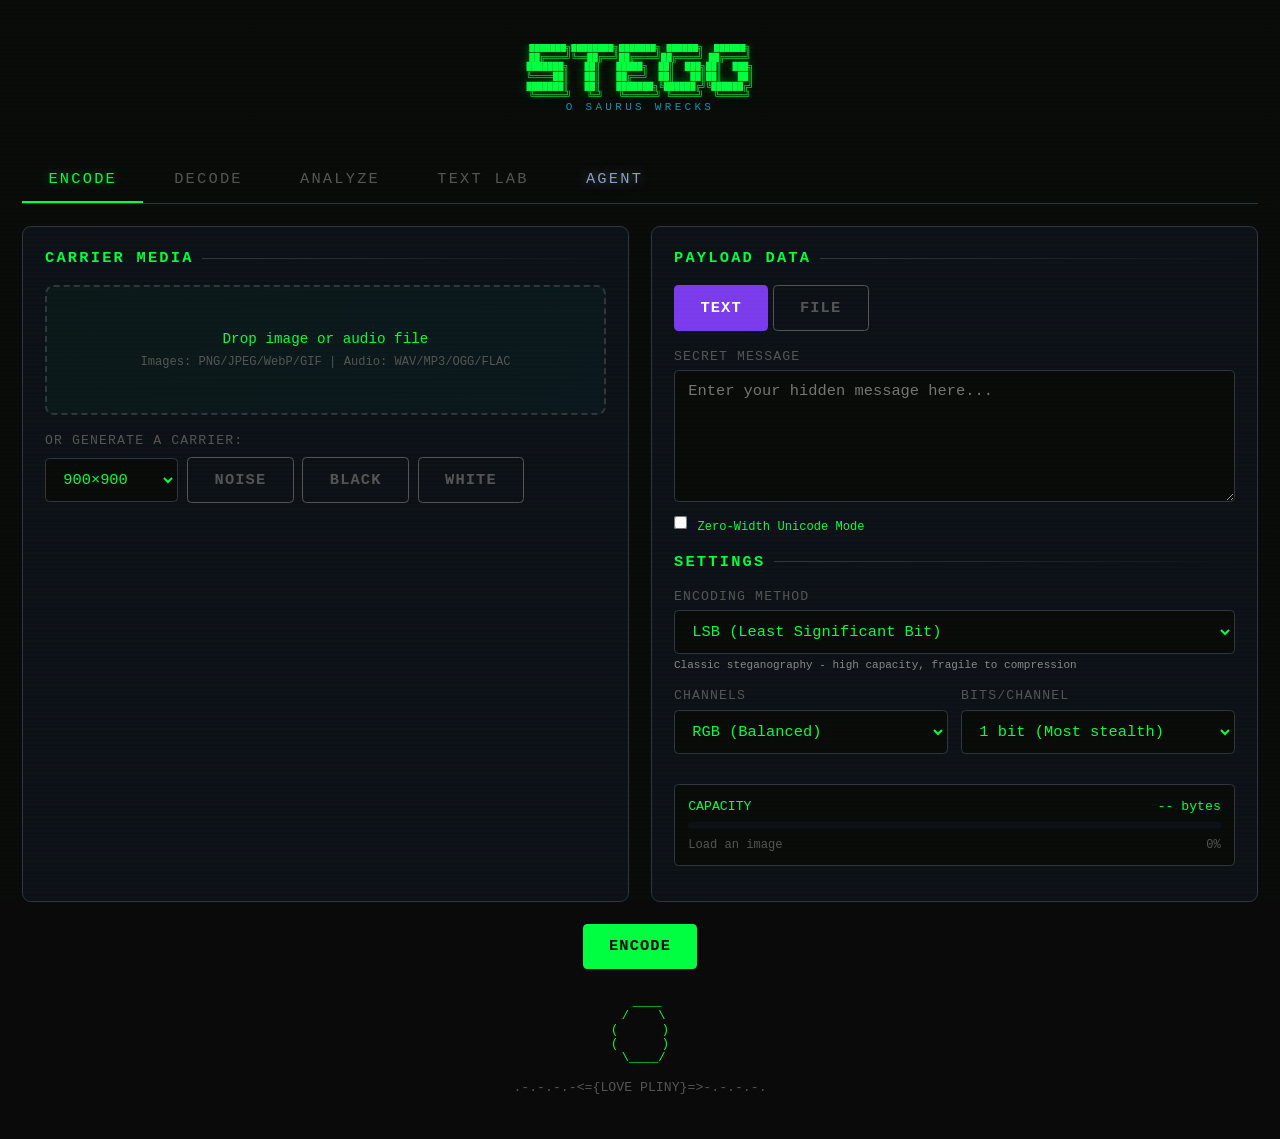
==== commit e1754ae5: "Merge branch 'elder-plinius:main' into main" ====
--- a/index.html
+++ b/index.html
@@ -2,8 +2,8 @@
 <html lang="en">
 <head>
     <meta charset="UTF-8">
-    <meta name="viewport" content="width=device-width, initial-scale=1.0">
-    <title>🦕 STE.GG</title>
+    <meta name="viewport" content="width=device-width, initial-scale=1.0, maximum-scale=5.0, user-scalable=yes">
+    <title>🥚 STE.GG 🦕</title>
     <style>
         :root {
             --primary: #00ff41;
@@ -31,8 +31,11 @@
             background: var(--bg-dark);
             color: var(--primary);
             font-family: 'JetBrains Mono', 'Fira Code', 'Courier New', monospace;
+            font-size: 14px;
             min-height: 100vh;
             overflow-x: hidden;
+            /* Scale entire UI up ~10% — monospace fonts at 10-12px read too small */
+            zoom: 1.1;
         }
 
         /* Matrix scanline effect */
@@ -55,7 +58,7 @@
         }
 
         .container {
-            max-width: 1200px;
+            max-width: 1400px;
             margin: 0 auto;
             padding: 20px;
         }
@@ -166,6 +169,94 @@
             .grid {
                 grid-template-columns: 1fr;
             }
+            .container {
+                padding: 10px;
+            }
+            .header h1 {
+                font-size: 18px !important;
+            }
+            .tab-bar {
+                flex-wrap: wrap;
+                gap: 4px;
+            }
+            .tab {
+                font-size: 11px;
+                padding: 6px 10px;
+                flex: 1 1 auto;
+                text-align: center;
+            }
+            .card {
+                padding: 12px;
+            }
+            .form-row {
+                flex-direction: column;
+            }
+            .form-group label {
+                font-size: 12px;
+            }
+            .output {
+                height: auto;
+                max-height: 300px;
+                font-size: 12px;
+            }
+            textarea.textarea {
+                font-size: 13px;
+            }
+            .drop-zone {
+                padding: 25px 15px;
+            }
+            .drop-zone-text {
+                font-size: 12px;
+            }
+            .image-preview {
+                max-width: 100%;
+            }
+            .btn {
+                font-size: 12px;
+                padding: 8px 14px;
+            }
+            /* Force all grids to single column on mobile */
+            [style*="grid-template-columns"] {
+                grid-template-columns: 1fr !important;
+            }
+            /* Agent tab log */
+            .card[style*="flex: 1.5"] {
+                min-height: 350px;
+            }
+        }
+
+        @media (max-width: 480px) {
+            body {
+                font-size: 13px;
+            }
+            .container {
+                padding: 6px;
+            }
+            .tab {
+                font-size: 10px;
+                padding: 5px 6px;
+            }
+            .card {
+                padding: 8px;
+                border-radius: 6px;
+            }
+        }
+
+        @keyframes agent-pulse-green {
+            0%, 100% { box-shadow: 0 0 5px rgba(0, 255, 65, 0.3); }
+            50% { box-shadow: 0 0 20px rgba(0, 255, 65, 0.7), 0 0 40px rgba(0, 255, 65, 0.2); }
+        }
+        @keyframes agent-pulse-purple {
+            0%, 100% { box-shadow: 0 0 5px rgba(139, 92, 246, 0.3); }
+            50% { box-shadow: 0 0 20px rgba(139, 92, 246, 0.7), 0 0 40px rgba(139, 92, 246, 0.2); }
+        }
+        .agent-running-reveal {
+            animation: agent-pulse-green 1.5s ease-in-out infinite !important;
+            opacity: 1 !important;
+        }
+        .agent-running-conceal {
+            animation: agent-pulse-purple 1.5s ease-in-out infinite !important;
+            opacity: 1 !important;
         }
 
         /* Drop zone */
@@ -749,7 +840,7 @@
             color: #000 !important;
         }
 
-        /* GODMODE tab button */
+        /* SPECTER tab button */
         .tab-godmode {
             color: #ff3333 !important;
             border-color: #ff3333 !important;
@@ -762,16 +853,9 @@
             box-shadow: 0 0 20px rgba(255, 0, 0, 0.4);
         }
 
-        /* Text Lab tab button */
-        .tab-textlab {
-            color: #7c3aed !important;
-            border-color: #7c3aed !important;
-        }
-
-        .tab-textlab.active {
-            background: #7c3aed !important;
-            color: #fff !important;
-        }
+        /* Text Lab tab button — matches default tab style */
+        .tab-textlab { }
+        .tab-textlab.active { }
 
         /* AI Agent tab button */
         .tab-aiagent {
@@ -923,7 +1007,7 @@
             color: #000;
         }
 
-        /* GODMODE panel styles */
+        /* SPECTER panel styles */
         .godmode-header {
             text-align: center;
             margin-bottom: 24px;
@@ -1366,8 +1450,8 @@
             <button class="tab" data-tab="decode">Decode</button>
             <button class="tab" data-tab="analyze">Analyze</button>
             <button class="tab tab-matryoshka" data-tab="matryoshka" id="matryoshka-tab-btn" style="display: none;">🪆 Nested Stegg</button>
-            <button class="tab tab-godmode" data-tab="godmode" id="godmode-tab-btn" style="display: none;">👁 GODMODE</button>
-            <button class="tab tab-textlab" data-tab="textlab" id="textlab-tab-btn" style="display: none;">🔤 Text Lab</button>
+            <button class="tab tab-godmode" data-tab="godmode" id="godmode-tab-btn" style="display: none;">🧬 SPECTER</button>
+            <button class="tab tab-textlab" data-tab="textlab" id="textlab-tab-btn">Text Lab</button>
             <button class="tab tab-aiagent" data-tab="aiagent" id="aiagent-tab-btn">Agent</button>
         </nav>
 
@@ -1506,19 +1590,34 @@
                             <div class="form-group">
                                 <label class="form-label">Channels</label>
                                 <select class="form-select" id="encode-channels">
-                                    <option value="RGB">RGB</option>
-                                    <option value="RGBA">RGBA</option>
+                                    <option value="RGB">RGB (Balanced)</option>
+                                    <option value="RGBA">RGBA (Max capacity)</option>
                                     <option value="R">R only</option>
                                     <option value="G">G only</option>
-                                    <option value="B">B only</option>
+                                    <option value="B">B only (Most stealth)</option>
+                                    <option value="A">A only (Alpha)</option>
+                                    <option value="RG">RG</option>
+                                    <option value="RB">RB</option>
+                                    <option value="RA">RA</option>
+                                    <option value="GB">GB</option>
+                                    <option value="GA">GA</option>
+                                    <option value="BA">BA</option>
+                                    <option value="RGA">RGA</option>
+                                    <option value="RBA">RBA</option>
+                                    <option value="GBA">GBA</option>
                                 </select>
                             </div>
                             <div class="form-group">
                                 <label class="form-label">Bits/Channel</label>
                                 <select class="form-select" id="encode-bits">
-                                    <option value="1">1 bit</option>
+                                    <option value="1">1 bit (Most stealth)</option>
                                     <option value="2">2 bits</option>
+                                    <option value="3">3 bits</option>
                                     <option value="4">4 bits</option>
+                                    <option value="5">5 bits</option>
+                                    <option value="6">6 bits</option>
+                                    <option value="7">7 bits</option>
+                                    <option value="8">8 bits (Max capacity)</option>
                                 </select>
                             </div>
                         </div>
@@ -2027,6 +2126,16 @@
                                     <option value="R">R only</option>
                                     <option value="G">G only</option>
                                     <option value="B">B only</option>
+                                    <option value="A">A only</option>
+                                    <option value="RG">RG</option>
+                                    <option value="RB">RB</option>
+                                    <option value="RA">RA</option>
+                                    <option value="GB">GB</option>
+                                    <option value="GA">GA</option>
+                                    <option value="BA">BA</option>
+                                    <option value="RGA">RGA</option>
+                                    <option value="RBA">RBA</option>
+                                    <option value="GBA">GBA</option>
                                 </select>
                             </div>
                             <div class="form-group">
@@ -2034,7 +2143,12 @@
                                 <select class="form-select" id="decode-bits">
                                     <option value="1">1 bit</option>
                                     <option value="2">2 bits</option>
+                                    <option value="3">3 bits</option>
                                     <option value="4">4 bits</option>
+                                    <option value="5">5 bits</option>
+                                    <option value="6">6 bits</option>
+                                    <option value="7">7 bits</option>
+                                    <option value="8">8 bits</option>
                                 </select>
                             </div>
                         </div>
@@ -2737,10 +2851,10 @@
             </div>
         </section>
 
-        <!-- GODMODE Panel (Hidden Tab) -->
+        <!-- SPECTER Panel (Hidden Tab) -->
         <section class="panel" id="godmode-panel">
             <div class="godmode-header">
-                <h1 class="godmode-main-title">👁 GODMODE ENABLED 👁</h1>
+                <h1 class="godmode-main-title">🧬 SPECTER ENABLED 👁</h1>
                 <p class="godmode-main-subtitle">Channel Cipher Steganography • Virtually Untraceable</p>
             </div>
 
@@ -2879,14 +2993,14 @@
                     <div id="godmode-capacity" class="mt-3" style="font-size: 12px; color: #666;"></div>
 
                     <button class="btn btn-red btn-lg w-full mt-4" onclick="doGodmodeEncode()">
-                        👁 ENCODE GODMODE
+                        👁 ENCODE SPECTER
                     </button>
                 </div>
             </div>
 
             <!-- Decode Section -->
             <div class="card mt-4">
-                <h2 class="card-title text-red">🔓 Decode GODMODE</h2>
+                <h2 class="card-title text-red">🔓 Decode SPECTER</h2>
                 <p class="text-muted">Provide the same cipher pattern/password to decode.</p>
 
                 <div class="grid" style="grid-template-columns: 1fr 1fr; gap: 20px;">
@@ -2935,10 +3049,25 @@
                 <div class="form-group">
                     <label class="form-label" style="color: #7c3aed;">Method</label>
                     <select class="form-select" id="textlab-method" onchange="updateTextLabMethod()" style="border-color: #7c3aed55;">
-                        <option value="zerowidth">Zero-Width Unicode (invisible chars)</option>
-                        <option value="homoglyph">Homoglyph Substitution (lookalike chars)</option>
-                        <option value="whitespace">Whitespace Encoding (spaces/tabs)</option>
-                        <option value="invisible">Invisible Ink (Unicode tags)</option>
+                        <optgroup label="Classic Methods">
+                            <option value="zerowidth">Zero-Width Unicode (invisible chars)</option>
+                            <option value="homoglyph">Homoglyph Substitution (Cyrillic lookalikes)</option>
+                            <option value="whitespace">Whitespace Encoding (spaces/tabs)</option>
+                            <option value="invisible">Invisible Ink (Unicode tags)</option>
+                        </optgroup>
+                        <optgroup label="Advanced Unicode">
+                            <option value="variation">Variation Selectors (invisible modifiers)</option>
+                            <option value="combining">Combining Marks (invisible joiners)</option>
+                            <option value="confusable">Confusable Whitespace (en/em/thin spaces)</option>
+                            <option value="directional">Directional Overrides (RLO/LRO bidi)</option>
+                            <option value="hangul">Hangul Filler (Korean invisible char)</option>
+                        </optgroup>
+                        <optgroup label="Visual Encoding">
+                            <option value="mathbold">Math Bold (bold Unicode letters)</option>
+                            <option value="braille">Braille Patterns (dot patterns)</option>
+                            <option value="emoji">Emoji Substitution (emoji = 1, text = 0)</option>
+                            <option value="skintone">Emoji Skin Tone (4 tones = 2 bits)</option>
+                        </optgroup>
                     </select>
                 </div>
 
@@ -2955,6 +3084,33 @@
                 <div id="textlab-desc-invisible" class="textlab-desc hidden" style="font-size: 10px; color: var(--text-dim); margin-bottom: 15px; padding: 8px; background: rgba(124,58,237,0.1); border-radius: 4px;">
                     Uses Unicode Tag Characters (U+E0000 range) to embed hidden text. Very obscure, rarely detected.
                 </div>
+                <div id="textlab-desc-variation" class="textlab-desc hidden" style="font-size: 10px; color: var(--text-dim); margin-bottom: 15px; padding: 8px; background: rgba(124,58,237,0.1); border-radius: 4px;">
+                    Adds invisible Variation Selectors (U+FE01) after characters to encode 1-bits. Absence = 0. Extremely hard to detect visually.
+                </div>
+                <div id="textlab-desc-combining" class="textlab-desc hidden" style="font-size: 10px; color: var(--text-dim); margin-bottom: 15px; padding: 8px; background: rgba(124,58,237,0.1); border-radius: 4px;">
+                    Inserts invisible Combining Grapheme Joiner (U+034F) after letters to encode 1-bits. Zero visual impact.
+                </div>
+                <div id="textlab-desc-confusable" class="textlab-desc hidden" style="font-size: 10px; color: var(--text-dim); margin-bottom: 15px; padding: 8px; background: rgba(124,58,237,0.1); border-radius: 4px;">
+                    Replaces spaces with visually identical Unicode spaces: en-space (01), em-space (10), thin-space (11). 2 bits per space.
+                </div>
+                <div id="textlab-desc-directional" class="textlab-desc hidden" style="font-size: 10px; color: var(--text-dim); margin-bottom: 15px; padding: 8px; background: rgba(124,58,237,0.1); border-radius: 4px;">
+                    Inserts invisible Right-to-Left (RLO=1) and Left-to-Right (LRO=0) overrides with PDF cancellation. Invisible in LTR text.
+                </div>
+                <div id="textlab-desc-hangul" class="textlab-desc hidden" style="font-size: 10px; color: var(--text-dim); margin-bottom: 15px; padding: 8px; background: rgba(124,58,237,0.1); border-radius: 4px;">
+                    Replaces spaces with Hangul Filler (U+3164, invisible in most fonts) to encode 1-bits. Regular space = 0.
+                </div>
+                <div id="textlab-desc-mathbold" class="textlab-desc hidden" style="font-size: 10px; color: var(--text-dim); margin-bottom: 15px; padding: 8px; background: rgba(124,58,237,0.1); border-radius: 4px;">
+                    Swaps normal letters with Mathematical Bold variants (U+1D400). Visually bold but encodes 1-bits. Normal = 0.
+                </div>
+                <div id="textlab-desc-braille" class="textlab-desc hidden" style="font-size: 10px; color: var(--text-dim); margin-bottom: 15px; padding: 8px; background: rgba(124,58,237,0.1); border-radius: 4px;">
+                    Maps each byte to a Braille pattern character (U+2800 + byte value). Visible but non-obvious encoding.
+                </div>
+                <div id="textlab-desc-emoji" class="textlab-desc hidden" style="font-size: 10px; color: var(--text-dim); margin-bottom: 15px; padding: 8px; background: rgba(124,58,237,0.1); border-radius: 4px;">
+                    Alternates between two emoji to encode bits: 🔵 = 0, 🔴 = 1. Visible but playful encoding.
+                </div>
+                <div id="textlab-desc-skintone" class="textlab-desc hidden" style="font-size: 10px; color: var(--text-dim); margin-bottom: 15px; padding: 8px; background: rgba(124,58,237,0.1); border-radius: 4px;">
+                    Uses 4 emoji skin tone modifiers to encode 2 bits each. Light=00, MedLight=01, MedDark=10, Dark=11.
+                </div>
 
                 <div class="form-row" style="margin-top: 15px;">
                     <!-- Secret Message -->
@@ -3016,8 +3172,8 @@
                 <div class="card">
                     <h2 class="card-title" style="color: #8b9dc3;">🤖 AI Steg Analysis Agent</h2>
                     <p class="text-muted" style="font-size: 11px; margin-bottom: 16px;">
-                        An autonomous AI agent that analyzes images for hidden data using multiple steganography techniques.
-                        Powered by OpenRouter - uses AI to intelligently test all known decoding methods for the uploaded file type.
+                        An autonomous AI agent that can both reveal hidden data and conceal secrets using all known steganography techniques.
+                        Powered by OpenRouter - intelligently tests every decoding method for the uploaded file type.
                     </p>
 
                     <div class="form-group">
@@ -3033,63 +3189,119 @@
 
                     <div class="form-group">
                         <label>Model</label>
-                        <select id="aiagent-model" class="select">
-                            <option value="anthropic/claude-opus-4.6">Claude Opus 4.6 (Most Capable)</option>
+                        <select id="aiagent-model" class="select" onchange="toggleCustomModel()">
+                            <option value="anthropic/claude-opus-4.6" selected>Claude Opus 4.6 (Recommended)</option>
                             <option value="anthropic/claude-sonnet-4.6">Claude Sonnet 4.6</option>
-                            <option value="openai/gpt-5.4" selected>GPT-5.4 (Recommended)</option>
+                            <option value="openai/gpt-5.4">GPT-5.4</option>
                             <option value="google/gemini-3.1-pro">Gemini 3.1 Pro</option>
                             <option value="x-ai/grok-4.20">Grok 4.20</option>
                             <option value="anthropic/claude-haiku-4.5">Claude Haiku 4.5 (Fastest)</option>
+                            <option value="custom">Custom model...</option>
                         </select>
+                        <input type="text" id="aiagent-custom-model" class="input" placeholder="e.g., meta-llama/llama-4-scout, mistralai/mistral-large" style="display: none; margin-top: 6px; font-size: 12px;">
+                        <div id="aiagent-custom-hint" class="text-muted" style="display: none; font-size: 10px; margin-top: 3px;">
+                            Any model ID from <a href="https://openrouter.ai/models" target="_blank" style="color: var(--secondary);">openrouter.ai/models</a> — including free models
+                        </div>
                     </div>
 
                     <div class="form-group">
-                        <label>Image to Analyze</label>
-                        <div class="drop-zone" id="aiagent-image-drop">
-                            <input type="file" id="aiagent-image-input" accept="image/png,image/jpeg,image/webp,image/gif,image/bmp,image/tiff,image/svg+xml,image/x-icon">
-                            <div class="drop-zone-text">Drop image or click to upload</div>
-                            <div class="drop-zone-hint">PNG, JPEG, WebP, or GIF</div>
+                        <label>Agent Mode</label>
+                        <div style="display: flex; gap: 6px; margin-bottom: 12px;">
+                            <button class="btn" id="aiagent-mode-analyze" onclick="setAgentMode('analyze')" style="flex:1; padding: 12px 16px; font-size: 15px; font-weight: bold; background: var(--primary); color: #000; border: 2px solid var(--primary); border-radius: 8px; letter-spacing: 1px; transition: all 0.3s ease; text-transform: uppercase;">🔍 Reveal</button>
+                            <button class="btn" id="aiagent-mode-encode" onclick="setAgentMode('encode')" style="flex:1; padding: 12px 16px; font-size: 15px; font-weight: normal; background: transparent; color: var(--text); border: 2px solid #8b5cf644; border-radius: 8px; letter-spacing: 1px; opacity: 0.6; transition: all 0.3s ease; text-transform: uppercase;">🔮 Conceal</button>
                         </div>
-                        <img id="aiagent-image-preview" class="image-preview hidden">
-                        <div id="aiagent-image-info" class="image-info"></div>
                     </div>
 
+                    <div id="aiagent-encode-section" style="display: none;">
+                        <div class="form-group">
+                            <label style="color: #c471ed;">Secret Message to Conceal</label>
+                            <textarea id="aiagent-secret-message" class="textarea" rows="2" placeholder="Enter the secret message to embed in the carrier image..." style="border-color: #8b5cf6;"></textarea>
+                        </div>
+                    </div>
+
+                    <!-- REVEAL: File upload zone (only visible in Reveal mode) -->
+                    <div id="aiagent-reveal-upload" class="form-group">
+                        <label>File to Reveal</label>
+                        <div class="drop-zone" id="aiagent-reveal-drop">
+                            <input type="file" id="aiagent-reveal-input" accept="image/*,audio/*,application/pdf,application/zip,application/gzip,application/x-tar,text/*,.pcap,.sqlite,.mid,.midi,.pem,.rtf">
+                            <div class="drop-zone-text">Drop stego file or click to upload</div>
+                            <div class="drop-zone-hint">Upload the file you suspect contains hidden data</div>
+                        </div>
+                        <img id="aiagent-reveal-preview" class="image-preview hidden">
+                        <div id="aiagent-reveal-info" class="image-info"></div>
+                    </div>
+
+                    <!-- CONCEAL: Carrier upload zone (only visible in Conceal mode) -->
+                    <div id="aiagent-conceal-upload" class="form-group" style="display: none;">
+                        <label style="color: #8b5cf6;">Carrier Image</label>
+                        <div class="drop-zone" id="aiagent-conceal-drop" style="border-color: #8b5cf644;">
+                            <input type="file" id="aiagent-conceal-input" accept="image/*">
+                            <div class="drop-zone-text">Drop carrier image or click to upload</div>
+                            <div class="drop-zone-hint">The innocent-looking image to hide your secret in</div>
+                        </div>
+                        <div style="display: flex; gap: 6px; align-items: center; margin-top: 8px;">
+                            <input type="text" id="aiagent-image-prompt" class="input" placeholder="Or describe one to generate (e.g., 'sunset', 'abstract art')" style="flex: 1; font-size: 11px; border-color: #8b5cf6;">
+                            <button class="btn btn-sm" onclick="generateCarrierImage()" id="aiagent-generate-btn" style="background: #8b5cf6; color: #fff; white-space: nowrap; padding: 6px 12px;">🎨 Generate</button>
+                        </div>
+                        <div id="aiagent-generate-status" style="display: none; margin-top: 6px; font-size: 11px; color: #8b5cf6;"></div>
+                        <img id="aiagent-conceal-preview" class="image-preview hidden">
+                        <div id="aiagent-conceal-info" class="image-info"></div>
+                    </div>
+
                     <div class="form-group">
-                        <label>Context / Hints (Optional)</label>
+                        <label id="aiagent-context-label">Context / Hints (Optional)</label>
                         <textarea id="aiagent-context" class="textarea" rows="3" placeholder="e.g., 'This is for a puzzle about space exploration' or 'Password might be related to the image filename' or 'Try common CTF techniques'"></textarea>
                     </div>
 
-                    <div class="form-group">
-                        <label class="toggle">
-                            <input type="checkbox" id="aiagent-vision">
-                            <span class="toggle-switch"></span>
-                            <span class="toggle-label">Use Vision (send image to AI for visual analysis)</span>
-                        </label>
-                    </div>
-
-                    <div class="form-group">
-                        <label>Max Iterations</label>
-                        <input type="range" id="aiagent-iterations" min="3" max="20" value="10" class="slider">
-                        <span id="aiagent-iterations-value" class="text-muted" style="margin-left: 8px;">10</span>
-                    </div>
-
-                    <div class="form-group">
-                        <label class="toggle">
-                            <input type="checkbox" id="aiagent-exhaustive">
-                            <span class="toggle-switch"></span>
-                            <span class="toggle-label">Exhaustive Mode (try ALL techniques - slower but thorough)</span>
-                        </label>
-                        <div class="text-muted" style="font-size: 10px; margin-top: 4px;">
-                            Enables comprehensive checklist-based analysis. Agent will systematically try every technique for the detected file type.
-                        </div>
-                        <div id="checklist-info-btn" onclick="showChecklistModal()" style="display: none; margin-top: 8px; padding: 6px 12px; font-size: 11px; background: transparent; border: 1px dashed var(--border); color: var(--secondary); border-radius: 4px; cursor: pointer; transition: all 0.2s;" onmouseover="this.style.borderColor='var(--secondary)';this.style.background='var(--bg-hover)'" onmouseout="this.style.borderColor='var(--border)';this.style.background='transparent'">
-                            <span style="opacity: 0.7;">[i]</span> <span id="checklist-info-text">View techniques checklist</span>
+                    <!-- Conceal-only: encoding method selector -->
+                    <div id="aiagent-encode-options" style="display: none;">
+                        <div class="form-group">
+                            <label style="color: #8b5cf6;">Encoding Method</label>
+                            <select id="aiagent-encode-method" class="select" style="border-color: #8b5cf6;">
+                                <option value="auto">Auto (let AI choose best method)</option>
+                                <option value="lsb">LSB — Classic, high capacity</option>
+                                <option value="dct">DCT — Compression resistant (PNG→JPEG)</option>
+                                <option value="pvd">PVD — Harder to detect statistically</option>
+                                <option value="chroma">Chroma — Hides in color channels</option>
+                                <option value="text">Text Steg — Zero-width Unicode</option>
+                            </select>
                         </div>
                     </div>
 
+                    <!-- Reveal-only: analysis options -->
+                    <div id="aiagent-reveal-options">
+                        <div class="form-group">
+                            <label class="toggle">
+                                <input type="checkbox" id="aiagent-vision">
+                                <span class="toggle-switch"></span>
+                                <span class="toggle-label">Use Vision (send image to AI for visual analysis)</span>
+                            </label>
+                        </div>
+
+                        <div class="form-group">
+                            <label>Max Iterations</label>
+                            <input type="range" id="aiagent-iterations" min="3" max="20" value="10" class="slider">
+                            <span id="aiagent-iterations-value" class="text-muted" style="margin-left: 8px;">10</span>
+                        </div>
+
+                        <div class="form-group">
+                            <label class="toggle">
+                                <input type="checkbox" id="aiagent-exhaustive">
+                                <span class="toggle-switch"></span>
+                                <span class="toggle-label">Exhaustive Mode (try ALL techniques - slower but thorough)</span>
+                            </label>
+                            <div class="text-muted" style="font-size: 10px; margin-top: 4px;">
+                                Enables comprehensive checklist-based analysis. Agent will systematically try every technique for the detected file type.
+                            </div>
+                            <div id="checklist-info-btn" onclick="showChecklistModal()" style="display: none; margin-top: 8px; padding: 6px 12px; font-size: 11px; background: transparent; border: 1px dashed var(--border); color: var(--secondary); border-radius: 4px; cursor: pointer; transition: all 0.2s;" onmouseover="this.style.borderColor='var(--secondary)';this.style.background='var(--bg-hover)'" onmouseout="this.style.borderColor='var(--border)';this.style.background='transparent'">
+                                <span style="opacity: 0.7;">[i]</span> <span id="checklist-info-text">View techniques checklist</span>
+                            </div>
+                        </div>
+                    </div>
+
                     <div style="display: flex; gap: 8px; margin-top: 16px;">
-                        <button class="btn btn-primary" id="aiagent-start-btn" onclick="startAIAgent()">🚀 Start Analysis</button>
-                        <button class="btn btn-secondary" id="aiagent-stop-btn" onclick="stopAIAgent()" disabled>⏹ Stop</button>
+                        <button class="btn btn-primary" id="aiagent-start-btn" onclick="startAIAgent()">🔍 Reveal</button>
+                        <button class="btn btn-secondary" id="aiagent-stop-btn" onclick="stopAIAgent()" style="display: none;">⏹ Stop</button>
                         <button class="btn btn-secondary" onclick="clearAIAgentLog()">🗑 Clear Log</button>
                     </div>
                 </div>
@@ -3147,9 +3359,9 @@
         <span class="indicator-hint">click to deactivate</span>
     </div>
 
-    <!-- GODMODE Indicator (shown when active) -->
+    <!-- SPECTER Indicator (shown when active) -->
     <div class="godmode-indicator hidden" id="godmode-indicator" onclick="deactivateGodmode()">
-        <span class="indicator-text">👁 GODMODE ACTIVE</span>
+        <span class="indicator-text">🧬 SPECTER ACTIVE</span>
         <span class="indicator-hint">click to deactivate</span>
     </div>
 
@@ -4891,8 +5103,14 @@
             'A': [3],
             'RG': [0, 1],
             'RB': [0, 2],
+            'RA': [0, 3],
             'GB': [1, 2],
+            'GA': [1, 3],
+            'BA': [2, 3],
             'RGB': [0, 1, 2],
+            'RGA': [0, 1, 3],
+            'RBA': [0, 2, 3],
+            'GBA': [1, 2, 3],
             'RGBA': [0, 1, 2, 3]
         };
 
@@ -4925,7 +5143,7 @@
             matryoshkaPayloadMode: 'text',  // 'text' or 'file'
             matryoshkaPayloadFile: null,
             matryoshkaPayloadFileName: null,
-            // GODMODE state
+            // SPECTER state
             godmodeActive: false,
             godmodeCipherMode: 'manual',  // 'manual' or 'password'
             godmodeEmbedMode: 'lsb',  // 'lsb' or 'dct'
@@ -4977,11 +5195,156 @@
             const canvas = document.createElement('canvas');
             canvas.width = img.naturalWidth || img.width;
             canvas.height = img.naturalHeight || img.height;
-            // Use willReadFrequently for steganography pixel operations
             const ctx = canvas.getContext('2d', { willReadFrequently: true });
             ctx.drawImage(img, 0, 0);
             return canvas;
         }
+
+        /**
+         * Parse raw PNG bytes → RGBA pixel array WITHOUT canvas premultiplied alpha.
+         * Returns {width, height, pixels: Uint8Array} where pixels is RGBA interleaved.
+         * This bypasses the canvas entirely, preserving exact pixel values.
+         */
+        async function parsePngToPixels(pngBytes) {
+            if (!pngBytes || pngBytes.length < 8) return null;
+            if (pngBytes[0] !== 0x89 || pngBytes[1] !== 0x50) return null;
+
+            let pos = 8, width, height, bitDepth, colorType;
+            const idatChunks = [];
+
+            while (pos + 12 <= pngBytes.length) {
+                const len = (pngBytes[pos]<<24)|(pngBytes[pos+1]<<16)|(pngBytes[pos+2]<<8)|pngBytes[pos+3];
+                const type = String.fromCharCode(pngBytes[pos+4],pngBytes[pos+5],pngBytes[pos+6],pngBytes[pos+7]);
+                if (type === 'IHDR') {
+                    const d = pngBytes.slice(pos+8, pos+8+len);
+                    width = (d[0]<<24)|(d[1]<<16)|(d[2]<<8)|d[3];
+                    height = (d[4]<<24)|(d[5]<<16)|(d[6]<<8)|d[7];
+                    bitDepth = d[8]; colorType = d[9];
+                } else if (type === 'IDAT') {
+                    idatChunks.push(pngBytes.slice(pos+8, pos+8+len));
+                } else if (type === 'IEND') break;
+                pos += 12 + len;
+            }
+            if (!width || !height || !idatChunks.length || bitDepth !== 8) return null;
+
+            // Concatenate IDAT data
+            const totalLen = idatChunks.reduce((s,c) => s + c.length, 0);
+            const compressed = new Uint8Array(totalLen);
+            let off = 0;
+            for (const c of idatChunks) { compressed.set(c, off); off += c.length; }
+
+            // Decompress zlib data. PNG IDAT uses zlib format (RFC 1950).
+            // DecompressionStream('deflate') handles zlib format in browsers.
+            let raw;
+            try {
+                const ds = new DecompressionStream('deflate');
+                const writer = ds.writable.getWriter();
+                const reader = ds.readable.getReader();
+                writer.write(compressed);
+                writer.close();
+                const chunks = [];
+                while (true) {
+                    const {done, value} = await reader.read();
+                    if (done) break;
+                    chunks.push(value);
+                }
+                const totalRaw = chunks.reduce((s,c) => s + c.length, 0);
+                raw = new Uint8Array(totalRaw);
+                let rawOff = 0;
+                for (const c of chunks) { raw.set(c, rawOff); rawOff += c.length; }
+            } catch (e) {
+                // If 'deflate' fails, it might need raw inflate. Can't decompress.
+                return null;
+            }
+
+            // Determine bytes per pixel and apply PNG filters
+            const channels = colorType === 6 ? 4 : colorType === 2 ? 3 : colorType === 4 ? 2 : 1;
+            const bpp = channels; // bytes per pixel (at 8-bit depth)
+            const stride = 1 + width * bpp; // filter byte + row data
+
+            if (raw.length < height * stride) return null;
+
+            // Unfilter
+            const unfiltered = new Uint8Array(width * height * bpp);
+            const prev = new Uint8Array(width * bpp); // previous row (starts as zeros)
+
+            for (let y = 0; y < height; y++) {
+                const filterType = raw[y * stride];
+                const rowStart = y * stride + 1;
+                const outStart = y * width * bpp;
+
+                for (let x = 0; x < width * bpp; x++) {
+                    const cur = raw[rowStart + x];
+                    const a = x >= bpp ? unfiltered[outStart + x - bpp] : 0; // left
+                    const b = prev[x]; // above
+                    const c = x >= bpp ? (y > 0 ? unfiltered[(y-1) * width * bpp + x - bpp] : 0) : 0; // upper-left...
+                    // Actually for Paeth we need the actual upper-left, let me use prev
+                    const ab = x >= bpp ? prev[x - bpp] : 0; // upper-left
+
+                    let val;
+                    switch (filterType) {
+                        case 0: val = cur; break; // None
+                        case 1: val = (cur + a) & 0xFF; break; // Sub
+                        case 2: val = (cur + b) & 0xFF; break; // Up
+                        case 3: val = (cur + Math.floor((a + b) / 2)) & 0xFF; break; // Average
+                        case 4: { // Paeth
+                            const p = a + b - ab;
+                            const pa = Math.abs(p - a), pb = Math.abs(p - b), pc = Math.abs(p - ab);
+                            const pr = pa <= pb && pa <= pc ? a : pb <= pc ? b : ab;
+                            val = (cur + pr) & 0xFF;
+                            break;
+                        }
+                        default: val = cur;
+                    }
+                    unfiltered[outStart + x] = val;
+                }
+                // Copy current row to prev
+                prev.set(unfiltered.slice(outStart, outStart + width * bpp));
+            }
+
+            // Convert to RGBA if needed
+            const pixels = new Uint8Array(width * height * 4);
+            for (let i = 0; i < width * height; i++) {
+                if (channels === 4) { // RGBA
+                    pixels[i*4]   = unfiltered[i*4];
+                    pixels[i*4+1] = unfiltered[i*4+1];
+                    pixels[i*4+2] = unfiltered[i*4+2];
+                    pixels[i*4+3] = unfiltered[i*4+3];
+                } else if (channels === 3) { // RGB
+                    pixels[i*4]   = unfiltered[i*3];
+                    pixels[i*4+1] = unfiltered[i*3+1];
+                    pixels[i*4+2] = unfiltered[i*3+2];
+                    pixels[i*4+3] = 255;
+                } else if (channels === 2) { // Gray+Alpha
+                    pixels[i*4] = pixels[i*4+1] = pixels[i*4+2] = unfiltered[i*2];
+                    pixels[i*4+3] = unfiltered[i*2+1];
+                } else { // Grayscale
+                    pixels[i*4] = pixels[i*4+1] = pixels[i*4+2] = unfiltered[i];
+                    pixels[i*4+3] = 255;
+                }
+            }
+
+            return { width, height, pixels };
+        }
+
+        /**
+         * Create a canvas with raw (non-premultiplied) pixel data from PNG bytes.
+         * Uses parsePngToPixels to bypass canvas premultiplied alpha.
+         */
+        async function pngBytesToCanvas(pngBytes) {
+            const parsed = await parsePngToPixels(pngBytes);
+            if (!parsed) return null;
+
+            const canvas = document.createElement('canvas');
+            canvas.width = parsed.width;
+            canvas.height = parsed.height;
+            const ctx = canvas.getContext('2d', { willReadFrequently: true });
+            const imageData = ctx.createImageData(parsed.width, parsed.height);
+            imageData.data.set(parsed.pixels);
+            ctx.putImageData(imageData, 0, 0); // putImageData does NOT premultiply!
+            return canvas;
+        }
+
 
         function crc32(data) {
             let crc = 0xFFFFFFFF;
@@ -5219,7 +5582,8 @@
         function findStegHeader(canvas) {
             const allChannelCombos = [
                 [0, 1, 2], [0, 1, 2, 3], [0], [1], [2], [3],
-                [0, 1], [0, 2], [1, 2], [0, 3], [1, 3], [2, 3]
+                [0, 1], [0, 2], [0, 3], [1, 2], [1, 3], [2, 3],
+                [0, 1, 3], [0, 2, 3], [1, 2, 3]
             ];
 
             for (const channels of allChannelCombos) {
@@ -5251,11 +5615,29 @@
             const unitsNeeded = Math.ceil(bitsNeeded / bitsPerChannel);
             const bitMask = (1 << bitsPerChannel) - 1;
 
+            // Only skip constant channels when extracting from a SINGLE channel.
+            // For multi-channel extraction, we MUST keep all channels to preserve
+            // bit alignment (removing a channel shifts all subsequent bits).
+            let activeChannels = channels;
+            if (channels.length === 1) {
+                const ch = channels[0];
+                const first = pixels[ch] & bitMask;
+                let isConstant = true;
+                for (let i = 1; i < Math.min(100, totalPixels); i++) {
+                    if ((pixels[i * 4 + ch] & bitMask) !== first) {
+                        isConstant = false;
+                        break;
+                    }
+                }
+                if (isConstant) {
+                    return new Uint8Array(0);
+                }
+            }
+
             const result = [];
-
             for (let pixIdx = 0; pixIdx < totalPixels && result.length < unitsNeeded; pixIdx++) {
                 const baseIdx = pixIdx * 4;
-                for (const ch of channels) {
+                for (const ch of activeChannels) {
                     if (result.length >= unitsNeeded) break;
                     result.push(pixels[baseIdx + ch] & bitMask);
                 }
@@ -5546,41 +5928,58 @@
             }
 
             // Count printable characters - include Unicode, exclude only control chars
-            // Control chars: 0x00-0x1F (except tab 0x09, newline 0x0A, CR 0x0D), 0x7F, 0x80-0x9F
             for (const char of text.slice(0, 500)) {
                 const code = char.charCodeAt(0);
-                // Whitespace chars are fine
                 if (char === '\n' || char === '\t' || char === '\r' || char === ' ') {
                     printableCount++;
-                }
-                // ASCII printable (0x21-0x7E)
-                else if (code >= 0x21 && code <= 0x7E) {
+                } else if (code >= 0x21 && code <= 0x7E) {
                     printableCount++;
-                }
-                // Unicode characters above ASCII range (0x100+) - these are valid text
-                else if (code >= 0x100) {
+                } else if (code >= 0x100) {
                     printableCount++;
-                }
-                // Latin-1 supplement printable (0xA0-0xFF) - common accented chars, symbols
-                else if (code >= 0xA0 && code <= 0xFF) {
+                } else if (code >= 0xA0 && code <= 0xFF) {
                     printableCount++;
                 }
-                // Skip control characters (0x00-0x1F except whitespace, 0x7F, 0x80-0x9F)
             }
 
             const ratio = printableCount / Math.min(text.length, 500);
-            const commonWords = ['the', 'and', 'is', 'in', 'to', 'of', 'a', 'for', 'flag', 'ctf', 'secret'];
+
+            // Reject repetitive patterns (e.g., "passwordpasswordpassword")
+            // Check if any short substring (4-20 chars) repeats more than 3 times
+            const sample = text.slice(0, 200);
+            let isRepetitive = false;
+            for (let patLen = 4; patLen <= 20; patLen++) {
+                const pat = sample.slice(0, patLen);
+                if (pat.length < patLen) break;
+                let repeats = 0;
+                for (let i = 0; i <= sample.length - patLen; i += patLen) {
+                    if (sample.slice(i, i + patLen) === pat) repeats++;
+                }
+                if (repeats >= 4) {
+                    isRepetitive = true;
+                    break;
+                }
+            }
+            if (isRepetitive) {
+                return { isText: false, confidence: 5, preview: text.slice(0, 100), ratio, repetitive: true };
+            }
+
+            // Check for meaningful words (require at least 2 real word matches for high confidence)
+            const commonWords = ['the', 'and', 'is', 'in', 'to', 'of', 'for', 'flag', 'ctf', 'secret', 'hidden', 'message'];
             const textLower = text.toLowerCase();
-            const wordMatches = commonWords.filter(w => textLower.includes(w)).length;
-
-            let confidence = ratio * 50 + wordMatches * 5;
+            const wordMatches = commonWords.filter(w => {
+                // Match whole words only (surrounded by non-alpha or at boundaries)
+                const regex = new RegExp('\\b' + w + '\\b');
+                return regex.test(textLower);
+            }).length;
+
+            let confidence = ratio * 40 + wordMatches * 10;
             confidence = Math.min(100, Math.max(0, confidence));
 
             // Preview: keep Unicode chars visible, only replace actual control chars with ·
             const preview = text.slice(0, 100).replace(/[\x00-\x08\x0B\x0C\x0E-\x1F\x7F-\x9F]/g, '·');
 
             return {
-                isText: confidence > 35 && ratio > 0.7,
+                isText: confidence > 40 && ratio > 0.75 && wordMatches >= 1,
                 confidence,
                 preview,
                 ratio
@@ -5590,23 +5989,29 @@
         async function smartScan(canvas) {
             const results = [];
 
-            // Comprehensive channel/bit configurations
+            // All 15 channel presets (matching ST3GG's CHANNEL_PRESETS)
             const channelSets = [
-                { name: 'RGB', channels: [0, 1, 2] },
-                { name: 'RGBA', channels: [0, 1, 2, 3] },
                 { name: 'R', channels: [0] },
                 { name: 'G', channels: [1] },
                 { name: 'B', channels: [2] },
                 { name: 'A', channels: [3] },
                 { name: 'RG', channels: [0, 1] },
                 { name: 'RB', channels: [0, 2] },
+                { name: 'RA', channels: [0, 3] },
                 { name: 'GB', channels: [1, 2] },
+                { name: 'GA', channels: [1, 3] },
+                { name: 'BA', channels: [2, 3] },
+                { name: 'RGB', channels: [0, 1, 2] },
+                { name: 'RGA', channels: [0, 1, 3] },
+                { name: 'RBA', channels: [0, 2, 3] },
+                { name: 'GBA', channels: [1, 2, 3] },
+                { name: 'RGBA', channels: [0, 1, 2, 3] },
             ];
 
-            // Generate all configs with bits 1-4 for quick scan
+            // Generate configs: all 15 presets x bits 1-8 for full coverage
             const configs = [];
             for (const chanSet of channelSets) {
-                for (let bits = 1; bits <= 4; bits++) {
+                for (let bits = 1; bits <= 8; bits++) {
                     configs.push({
                         name: bits === 1 ? chanSet.name : `${chanSet.name}-${bits}bit`,
                         channels: chanSet.channels,
@@ -5615,13 +6020,15 @@
                 }
             }
 
-            // EXHAUSTIVE header search - all channel combos, bits 1-8
+            // EXHAUSTIVE header search - all 15 channel presets, bits 1-8
             const allChannelCombos = [
                 [0, 1, 2], [0, 1, 2, 3], [0], [1], [2], [3],
-                [0, 1], [0, 2], [1, 2], [0, 3], [1, 3], [2, 3]
+                [0, 1], [0, 2], [0, 3], [1, 2], [1, 3], [2, 3],
+                [0, 1, 3], [0, 2, 3], [1, 2, 3]
             ];
 
             let foundHeader = false;
+            let autoExtracted = null;
             for (const chanCombo of allChannelCombos) {
                 if (foundHeader) break;
                 for (let bitDepth = 1; bitDepth <= 8; bitDepth++) {
@@ -5630,17 +6037,45 @@
                         const header = parseHeader(headerBytes);
                         if (header) {
                             const channelStr = header.channels.map(c => ['R', 'G', 'B', 'A'][c]).join('');
+
+                            // AUTO-EXTRACT: Don't wait for LLM — decode immediately
+                            let extractedText = null;
+                            try {
+                                const channelName = ['R','G','B','A'].filter((c,i) => chanCombo.includes(i)).join('');
+                                const decoded = await decode(canvas, channelName, bitDepth);
+                                if (decoded && decoded.length > 0) {
+                                    extractedText = new TextDecoder('utf-8', { fatal: false }).decode(decoded);
+
+                                    // Also create a downloadable artifact
+                                    const blob = new Blob([decoded]);
+                                    const url = URL.createObjectURL(blob);
+                                    autoExtracted = {
+                                        text: extractedText.slice(0, 500),
+                                        size: decoded.length,
+                                        downloadUrl: url,
+                                        channelStr,
+                                        bits: header.bitsPerChannel,
+                                        originalLength: header.originalLength
+                                    };
+                                }
+                            } catch (decErr) {
+                                // Header found but decode failed — still report the header
+                            }
+
                             results.push({
                                 name: 'STEG-HEADER',
                                 channels: channelStr,
                                 bits: header.bitsPerChannel,
                                 status: 'STEG_DETECTED',
                                 confidence: 100,
-                                preview: `[STEG v${header.version} - ${formatSize(header.originalLength)} - ${channelStr} ${header.bitsPerChannel}bit]`,
+                                preview: extractedText
+                                    ? `[DECODED] ${extractedText.slice(0, 100)}`
+                                    : `[STEG v${header.version} - ${formatSize(header.originalLength)} - ${channelStr} ${header.bitsPerChannel}bit]`,
                                 hasHeader: true,
                                 rawData: null,
                                 headerConfig: { channels: chanCombo, bits: bitDepth },
-                                detectedAt: `${['R','G','B','A'].filter((c,i) => chanCombo.includes(i)).join('')}-${bitDepth}bit`
+                                detectedAt: `${['R','G','B','A'].filter((c,i) => chanCombo.includes(i)).join('')}-${bitDepth}bit`,
+                                autoExtracted: autoExtracted
                             });
                             foundHeader = true;
                             break;
@@ -5690,8 +6125,9 @@
                         status = 'BINARY/NOISE';
                     }
 
-                    // Only add to results if there's something interesting
-                    if (hasMagic || detectedFile || analysis.confidence >= 30) {
+                    // Only add to results if there's something genuinely interesting
+                    // (raised threshold to reduce false positives from noise)
+                    if (hasMagic || detectedFile || (analysis.isText && analysis.confidence >= 45)) {
                         results.push({
                             name: cfg.name,
                             channels: cfg.channels.map(c => ['R', 'G', 'B', 'A'][c]).join(','),
@@ -6359,7 +6795,7 @@
 
             // Create header: PLTE magic + data length
             const header = new Uint8Array(8);
-            header[0] = 0x50; header[1] = 0x4C; header[2] = 0x54; header[3] = 0x45; // "PLTE"
+            header[0] = 0x50; header[1] = 0x4C; header[2] = 0x54; header[3] = 0x45;
             header[4] = (data.length >> 24) & 0xFF;
             header[5] = (data.length >> 16) & 0xFF;
             header[6] = (data.length >> 8) & 0xFF;
@@ -6369,7 +6805,6 @@
             fullData.set(header);
             fullData.set(data, header.length);
 
-            // Convert to bits
             const bits = [];
             for (let i = 0; i < fullData.length; i++) {
                 for (let j = 7; j >= 0; j--) {
@@ -6380,7 +6815,7 @@
             // Quantize image to palette
             let palette = quantizeColors(pixels, numColors);
 
-            // Sort palette by luminance then R, G, B for consistent ordering with decoder
+            // Sort palette by luminance then R, G, B
             palette.sort((a, b) => {
                 const lum1 = 0.299 * a.r + 0.587 * a.g + 0.114 * a.b;
                 const lum2 = 0.299 * b.r + 0.587 * b.g + 0.114 * b.b;
@@ -6390,41 +6825,50 @@
                 return a.b - b.b;
             });
 
-            // Create index map
-            const indices = new Uint8Array(totalPixels);
-            for (let i = 0; i < totalPixels; i++) {
+            // CRITICAL: Write palette colors into the first N pixels so the decoder
+            // can reconstruct the exact palette. Without this, unused palette entries
+            // disappear and index ordering shifts, corrupting the data.
+            const paletteSize = palette.length;
+            if (paletteSize + bits.length > totalPixels) {
+                throw new Error(`Palette capacity exceeded: need ${paletteSize + bits.length} pixels, have ${totalPixels}`);
+            }
+            for (let i = 0; i < paletteSize; i++) {
+                const idx = i * 4;
+                pixels[idx] = palette[i].r;
+                pixels[idx + 1] = palette[i].g;
+                pixels[idx + 2] = palette[i].b;
+            }
+
+            // Map remaining pixels to closest palette index
+            const indices = new Int32Array(totalPixels);
+            for (let i = paletteSize; i < totalPixels; i++) {
                 const idx = i * 4;
                 indices[i] = findClosestPaletteIndex(pixels[idx], pixels[idx+1], pixels[idx+2], palette);
             }
 
             if (mode === 'index') {
-                // Encode in LSB of palette indices
-                // Need pairs of similar colors to switch between
-                const capacity = totalPixels;
+                const capacity = totalPixels - paletteSize;
                 if (bits.length > capacity) {
                     throw new Error(`Palette capacity exceeded: need ${bits.length} bits, have ${capacity}`);
                 }
 
-                // Modify indices to encode bits (using index parity)
+                // Encode bits in index parity (starting after palette pixels)
                 for (let i = 0; i < bits.length; i++) {
-                    const currentParity = indices[i] & 1;
+                    const pixelI = paletteSize + i;
+                    const currentParity = indices[pixelI] & 1;
                     if (currentParity !== bits[i]) {
-                        // Need to flip parity - find nearest index with correct parity
-                        const currentIdx = indices[i];
-
-                        // Find closest color with opposite parity
-                        let bestIdx = currentIdx ^ 1; // Simple flip
-                        if (bestIdx >= palette.length) bestIdx = currentIdx > 0 ? currentIdx - 1 : 1;
-                        indices[i] = bestIdx;
+                        const currentIdx = indices[pixelI];
+                        let bestIdx = currentIdx ^ 1;
+                        if (bestIdx >= paletteSize) bestIdx = currentIdx > 0 ? currentIdx - 1 : 1;
+                        indices[pixelI] = bestIdx;
                     }
                 }
             } else {
-                // Order mode - more complex, skip for now
                 throw new Error('Palette ordering mode not yet implemented');
             }
 
-            // Apply modified indices back to pixels
-            for (let i = 0; i < totalPixels; i++) {
+            // Apply modified indices back to pixels (after palette area)
+            for (let i = paletteSize; i < totalPixels; i++) {
                 const idx = i * 4;
                 const color = palette[indices[i]];
                 pixels[idx] = color.r;
@@ -6443,16 +6887,13 @@
             const totalPixels = canvas.width * canvas.height;
 
             if (mode === 'index') {
-                // Extract unique colors and sort them deterministically
-                // This must match the order used by paletteEncode after quantization
+                // Discover unique colors and sort deterministically
                 const colorSet = new Set();
                 for (let i = 0; i < totalPixels; i++) {
                     const idx = i * 4;
-                    const key = `${pixels[idx]},${pixels[idx+1]},${pixels[idx+2]}`;
-                    colorSet.add(key);
-                }
-
-                // Sort colors by luminance, then R, G, B for consistent ordering
+                    colorSet.add(`${pixels[idx]},${pixels[idx+1]},${pixels[idx+2]}`);
+                }
+
                 const sortedColors = Array.from(colorSet).sort((a, b) => {
                     const [r1, g1, b1] = a.split(',').map(Number);
                     const [r2, g2, b2] = b.split(',').map(Number);
@@ -6464,20 +6905,21 @@
                     return b1 - b2;
                 });
 
-                // Build color to index map
+                const paletteSize = sortedColors.length;
                 const colorMap = new Map();
                 sortedColors.forEach((key, idx) => colorMap.set(key, idx));
 
-                // Extract bits based on color index parity
+                // Extract bits from index parity (skip first paletteSize pixels = palette area)
                 const bits = [];
-                for (let i = 0; i < totalPixels; i++) {
+                for (let i = paletteSize; i < totalPixels; i++) {
                     const idx = i * 4;
                     const key = `${pixels[idx]},${pixels[idx+1]},${pixels[idx+2]}`;
                     const colorIdx = colorMap.get(key);
-                    bits.push(colorIdx & 1);
-                }
-
-                // Convert bits to bytes
+                    if (colorIdx !== undefined) {
+                        bits.push(colorIdx & 1);
+                    }
+                }
+
                 const bytes = [];
                 for (let i = 0; i + 7 < bits.length; i += 8) {
                     let byte = 0;
@@ -6493,7 +6935,6 @@
                 }
 
                 const dataLength = (bytes[4] << 24) | (bytes[5] << 16) | (bytes[6] << 8) | bytes[7];
-
                 if (dataLength > bytes.length - 8 || dataLength < 0) {
                     throw new Error('Invalid palette data length');
                 }
@@ -7575,7 +8016,7 @@
             const secret = document.getElementById('textlab-secret').value;
             const cover = document.getElementById('textlab-cover').value;
 
-            console.log('TextLab encode - method:', method, 'secret length:', secret?.length, 'cover length:', cover?.length);
+            console.log('TextLab encode - method:', method);
 
             if (!secret) {
                 notify('Enter a secret message!', 'error');
@@ -7629,9 +8070,137 @@
                     stats = `${encoded.bitsUsed}/${encoded.bitsNeeded} bits in trailing whitespace`;
 
                 } else if (method === 'invisible') {
-                    console.log('Encoding invisible ink...');
                     result = encodeInvisibleInk(secret, cover);
                     stats = `${secret.length} chars hidden as Unicode tags`;
+
+                } else if (method === 'variation') {
+                    // Variation Selector: add U+FE01 after char = 1, no VS = 0
+                    const secretBytes = new TextEncoder().encode(secret);
+                    let bits = '';
+                    for (const b of secretBytes) bits += b.toString(2).padStart(8, '0');
+                    bits = secretBytes.length.toString(2).padStart(16, '0') + bits;
+                    let out = '', bi = 0;
+                    for (const ch of cover) {
+                        out += ch;
+                        if (bi < bits.length && ch.match(/[a-zA-Z0-9]/)) {
+                            if (bits[bi] === '1') out += '\uFE01';
+                            bi++;
+                        }
+                    }
+                    result = out;
+                    stats = `${bi} bits encoded via variation selectors`;
+
+                } else if (method === 'combining') {
+                    // CGJ: add U+034F after letter = 1, no CGJ = 0
+                    const secretBytes = new TextEncoder().encode(secret);
+                    let bits = '';
+                    for (const b of secretBytes) bits += b.toString(2).padStart(8, '0');
+                    bits = secretBytes.length.toString(2).padStart(16, '0') + bits;
+                    let out = '', bi = 0;
+                    for (const ch of cover) {
+                        out += ch;
+                        if (bi < bits.length && ch.match(/[a-zA-Z]/)) {
+                            if (bits[bi] === '1') out += '\u034F';
+                            bi++;
+                        }
+                    }
+                    result = out;
+                    stats = `${bi} bits encoded via combining marks`;
+
+                } else if (method === 'confusable') {
+                    // Confusable whitespace: regular=00, en=01, em=10, thin=11
+                    const secretBytes = new TextEncoder().encode(secret);
+                    let bits = '';
+                    for (const b of secretBytes) bits += b.toString(2).padStart(8, '0');
+                    bits = secretBytes.length.toString(2).padStart(16, '0') + bits;
+                    const spaceMap = {'00':' ', '01':'\u2002', '10':'\u2003', '11':'\u2009'};
+                    let out = '', bi = 0;
+                    for (const ch of cover) {
+                        if (ch === ' ' && bi + 1 < bits.length) {
+                            out += spaceMap[bits[bi] + bits[bi+1]] || ' ';
+                            bi += 2;
+                        } else { out += ch; }
+                    }
+                    result = out;
+                    stats = `${bi} bits encoded via confusable whitespace`;
+
+                } else if (method === 'directional') {
+                    // RLO=1, LRO=0, PDF cancels each
+                    const secretBytes = new TextEncoder().encode(secret);
+                    let bits = '';
+                    for (const b of secretBytes) bits += b.toString(2).padStart(8, '0');
+                    bits = secretBytes.length.toString(2).padStart(16, '0') + bits;
+                    let dir = '';
+                    for (const bit of bits) dir += (bit === '1' ? '\u202E' : '\u202D') + '\u202C';
+                    result = cover[0] + dir + cover.slice(1);
+                    stats = `${bits.length} bits encoded via directional overrides`;
+
+                } else if (method === 'hangul') {
+                    // Hangul Filler U+3164 = 1, regular space = 0
+                    const secretBytes = new TextEncoder().encode(secret);
+                    let bits = '';
+                    for (const b of secretBytes) bits += b.toString(2).padStart(8, '0');
+                    bits = secretBytes.length.toString(2).padStart(16, '0') + bits;
+                    let out = '', bi = 0;
+                    for (const ch of cover) {
+                        if (ch === ' ' && bi < bits.length) {
+                            out += bits[bi] === '1' ? '\u3164' : ' ';
+                            bi++;
+                        } else { out += ch; }
+                    }
+                    result = out;
+                    stats = `${bi} bits encoded via Hangul filler`;
+
+                } else if (method === 'mathbold') {
+                    // Math Bold Unicode: bold = 1, normal = 0
+                    const secretBytes = new TextEncoder().encode(secret);
+                    let bits = '';
+                    for (const b of secretBytes) bits += b.toString(2).padStart(8, '0');
+                    bits = secretBytes.length.toString(2).padStart(16, '0') + bits;
+                    let out = '', bi = 0;
+                    for (const ch of cover) {
+                        if (bi < bits.length && ch.match(/[a-zA-Z]/)) {
+                            if (bits[bi] === '1') {
+                                const code = ch.charCodeAt(0);
+                                if (code >= 65 && code <= 90) out += String.fromCodePoint(0x1D400 + code - 65);
+                                else if (code >= 97 && code <= 122) out += String.fromCodePoint(0x1D41A + code - 97);
+                                else out += ch;
+                            } else { out += ch; }
+                            bi++;
+                        } else { out += ch; }
+                    }
+                    result = out;
+                    stats = `${bi} bits encoded via math bold`;
+
+                } else if (method === 'braille') {
+                    // Each byte maps to Braille pattern U+2800+byte
+                    const secretBytes = new TextEncoder().encode(secret);
+                    const brailleStr = Array.from(secretBytes).map(b => String.fromCodePoint(0x2800 + b)).join('');
+                    result = cover + '\n\n' + brailleStr;
+                    stats = `${secretBytes.length} bytes as Braille patterns`;
+
+                } else if (method === 'emoji') {
+                    // 🔵 = 0, 🔴 = 1
+                    const secretBytes = new TextEncoder().encode(secret);
+                    let bits = '';
+                    for (const b of secretBytes) bits += b.toString(2).padStart(8, '0');
+                    bits = secretBytes.length.toString(2).padStart(16, '0') + bits;
+                    const emojiStr = Array.from(bits).map(b => b === '1' ? '🔴' : '🔵').join('');
+                    result = cover + '\n\n' + emojiStr;
+                    stats = `${bits.length} bits as emoji`;
+
+                } else if (method === 'skintone') {
+                    // 4 skin tones = 2 bits each
+                    const tones = ['\u{1F3FB}', '\u{1F3FC}', '\u{1F3FE}', '\u{1F3FF}'];
+                    const base = '\u{1F44D}'; // thumbs up
+                    const secretBytes = new TextEncoder().encode(secret);
+                    const pairs = [];
+                    for (const b of secretBytes) {
+                        pairs.push((b >> 6) & 3, (b >> 4) & 3, (b >> 2) & 3, b & 3);
+                    }
+                    const emojiStr = pairs.map(p => base + tones[p]).join(' ');
+                    result = cover + '\n\n' + emojiStr;
+                    stats = `${pairs.length} 2-bit pairs as skin tones`;
                 }
 
                 console.log('Encode result length:', result?.length, 'stats:', stats);
@@ -7674,8 +8243,102 @@
                     console.log('Decoding whitespace...');
                     result = decodeWhitespace(input);
                 } else if (method === 'invisible') {
-                    console.log('Decoding invisible ink...');
                     result = decodeInvisibleInk(input);
+
+                } else if (method === 'variation') {
+                    let bits = '';
+                    for (let i = 0; i < input.length; i++) {
+                        const cp = input.charCodeAt(i);
+                        if (cp >= 0xFE00 && cp <= 0xFE0F) bits += '1';
+                        else if (input.charCodeAt(i+1) >= 0xFE00 && input.charCodeAt(i+1) <= 0xFE0F) {}
+                        else if (cp >= 0x21 && cp < 0xFE00 && input[i].match(/[a-zA-Z0-9]/)) bits += '0';
+                    }
+                    if (bits.length >= 16) {
+                        const len = parseInt(bits.slice(0,16), 2);
+                        if (len > 0) { let m=''; for(let i=16;i<16+len*8&&i+8<=bits.length;i+=8) m+=String.fromCharCode(parseInt(bits.slice(i,i+8),2)); result=m; }
+                    }
+
+                } else if (method === 'combining') {
+                    let bits = '';
+                    for (const ch of input) {
+                        if (ch === '\u034F') bits += '1';
+                        else if (ch.match(/[a-zA-Z]/)) bits += '0';
+                    }
+                    if (bits.length >= 16) {
+                        const len = parseInt(bits.slice(0,16), 2);
+                        if (len > 0) { let m=''; for(let i=16;i<16+len*8&&i+8<=bits.length;i+=8) m+=String.fromCharCode(parseInt(bits.slice(i,i+8),2)); result=m; }
+                    }
+
+                } else if (method === 'confusable') {
+                    const map = {' ':'00', '\u2002':'01', '\u2003':'10', '\u2009':'11'};
+                    let bits = '';
+                    for (const ch of input) { if (map[ch]) bits += map[ch]; }
+                    if (bits.length >= 16) {
+                        const len = parseInt(bits.slice(0,16), 2);
+                        if (len > 0) { let m=''; for(let i=16;i<16+len*8&&i+8<=bits.length;i+=8) m+=String.fromCharCode(parseInt(bits.slice(i,i+8),2)); result=m; }
+                    }
+
+                } else if (method === 'directional') {
+                    let bits = '';
+                    for (const ch of input) {
+                        if (ch === '\u202E') bits += '1';
+                        else if (ch === '\u202D') bits += '0';
+                    }
+                    if (bits.length >= 16) {
+                        const len = parseInt(bits.slice(0,16), 2);
+                        if (len > 0) { let m=''; for(let i=16;i<16+len*8&&i+8<=bits.length;i+=8) m+=String.fromCharCode(parseInt(bits.slice(i,i+8),2)); result=m; }
+                    }
+
+                } else if (method === 'hangul') {
+                    let bits = '';
+                    for (const ch of input) {
+                        if (ch === '\u3164') bits += '1';
+                        else if (ch === ' ') bits += '0';
+                    }
+                    if (bits.length >= 16) {
+                        const len = parseInt(bits.slice(0,16), 2);
+                        if (len > 0) { let m=''; for(let i=16;i<16+len*8&&i+8<=bits.length;i+=8) m+=String.fromCharCode(parseInt(bits.slice(i,i+8),2)); result=m; }
+                    }
+
+                } else if (method === 'mathbold') {
+                    let bits = '';
+                    for (const ch of input) {
+                        const cp = ch.codePointAt(0);
+                        if ((cp>=0x1D400&&cp<=0x1D419)||(cp>=0x1D41A&&cp<=0x1D433)) bits += '1';
+                        else if ((cp>=65&&cp<=90)||(cp>=97&&cp<=122)) bits += '0';
+                    }
+                    if (bits.length >= 16) {
+                        const len = parseInt(bits.slice(0,16), 2);
+                        if (len > 0) { let m=''; for(let i=16;i<16+len*8&&i+8<=bits.length;i+=8) m+=String.fromCharCode(parseInt(bits.slice(i,i+8),2)); result=m; }
+                    }
+
+                } else if (method === 'braille') {
+                    const braille = [...input].filter(c => c.codePointAt(0)>=0x2800 && c.codePointAt(0)<=0x28FF);
+                    if (braille.length > 0) {
+                        const bytes = braille.map(c => c.codePointAt(0) - 0x2800);
+                        result = new TextDecoder().decode(new Uint8Array(bytes));
+                    }
+
+                } else if (method === 'emoji') {
+                    let bits = '';
+                    for (const ch of input) {
+                        if (ch === '🔴') bits += '1';
+                        else if (ch === '🔵') bits += '0';
+                    }
+                    if (bits.length >= 16) {
+                        const len = parseInt(bits.slice(0,16), 2);
+                        if (len > 0) { let m=''; for(let i=16;i<16+len*8&&i+8<=bits.length;i+=8) m+=String.fromCharCode(parseInt(bits.slice(i,i+8),2)); result=m; }
+                    }
+
+                } else if (method === 'skintone') {
+                    const toneMap = {0x1F3FB:0, 0x1F3FC:1, 0x1F3FE:2, 0x1F3FF:3};
+                    const pairs = [];
+                    for (const ch of input) { const cp=ch.codePointAt(0); if(toneMap[cp]!==undefined) pairs.push(toneMap[cp]); }
+                    if (pairs.length >= 4) {
+                        const bytes = [];
+                        for (let i=0;i+3<pairs.length;i+=4) bytes.push((pairs[i]<<6)|(pairs[i+1]<<4)|(pairs[i+2]<<2)|pairs[i+3]);
+                        try { result = new TextDecoder('utf-8',{fatal:true}).decode(new Uint8Array(bytes)); } catch(e) {}
+                    }
                 }
 
                 console.log('Decode result:', result);
@@ -7810,12 +8473,20 @@
                         const newDiff = range.lower + embedValue;
                         const signedNewDiff = diff >= 0 ? newDiff : -newDiff;
 
-                        // Calculate new pixel values
+                        // Calculate new pixel values, ensuring no clamping.
+                        // If the difference change would push pixels out of [0,255],
+                        // adjust both pixels to achieve the exact target difference.
                         const diffChange = signedNewDiff - diff;
                         let newP1 = p1 + Math.ceil(diffChange / 2);
                         let newP2 = p2 - Math.floor(diffChange / 2);
 
-                        // Clamp to valid range
+                        // Shift both pixels to stay in [0,255] while preserving difference
+                        if (newP1 < 0) { newP2 += (-newP1); newP1 = 0; }
+                        if (newP2 < 0) { newP1 += (-newP2); newP2 = 0; }
+                        if (newP1 > 255) { newP2 -= (newP1 - 255); newP1 = 255; }
+                        if (newP2 > 255) { newP1 -= (newP2 - 255); newP2 = 255; }
+
+                        // Final clamp as safety net
                         newP1 = Math.max(0, Math.min(255, newP1));
                         newP2 = Math.max(0, Math.min(255, newP2));
 
@@ -8298,10 +8969,10 @@
                 return doAudioEncode();
             }
 
-            // Check for GODMODE activation trigger
+            // Check for SPECTER activation trigger
             if (state.payloadMode === 'text') {
                 const text = document.getElementById('encode-text').value;
-                if (text.includes('{GODMODE:ENABLED}')) {
+                if (text.includes('{SPECTER:ENABLED}')) {
                     activateGodmode();
                     document.getElementById('encode-text').value = '';
                     return;
@@ -10600,7 +11271,7 @@
                 document.getElementById('matryoshka-decode-btn').classList.remove('hidden');
             }
 
-            // Activate GODMODE
+            // Activate SPECTER
             if (!state.godmodeActive) {
                 state.godmodeActive = true;
                 const godTab = document.getElementById('godmode-tab-btn');
@@ -10613,7 +11284,7 @@
             trigger.classList.add('unlock-all-flash');
             setTimeout(() => trigger.classList.remove('unlock-all-flash'), 600);
 
-            notify('🔓 ALL EASTER EGGS UNLOCKED — Text Lab + Nested Stegg + GODMODE', 'success');
+            notify('🔓 ALL EASTER EGGS UNLOCKED — Text Lab + Nested Stegg + SPECTER', 'success');
         }
 
         function updateMatryoshkaDepth(value) {
@@ -10886,7 +11557,7 @@
             // Show the indicator
             document.getElementById('godmode-indicator').classList.remove('hidden');
 
-            notify('👁 GODMODE ENABLED 👁', 'success');
+            notify('🧬 SPECTER ENABLED 👁', 'success');
         }
 
         function deactivateGodmode() {
@@ -10902,7 +11573,7 @@
             // Switch back to encode tab
             document.querySelector('.tab[data-tab="encode"]').click();
 
-            notify('👁 GODMODE deactivated', 'info');
+            notify('🧬 SPECTER deactivated', 'info');
         }
 
         function setCipherMode(mode) {
@@ -11271,7 +11942,7 @@
                 headerMagic = [0x47, 0x4F, 0x44, 0x4D]; // "GODM"
             }
 
-            // Add GODMODE header
+            // Add SPECTER header
             const header = new Uint8Array(12);
             header.set(headerMagic);
             header[4] = (payload.length >> 24) & 0xFF;
@@ -11428,7 +12099,7 @@
                 header = bitsToData(bits.slice(0, 96));
 
                 if (!checkMagic(header, GODM_MAGIC)) {
-                    throw new Error('GODMODE header not found - wrong pattern or password?');
+                    throw new Error('SPECTER header not found - wrong pattern or password?');
                 }
             }
 
@@ -11529,7 +12200,7 @@
             return block;
         }
 
-        // GODMODE DCT - Uses same proven DCT method as regular DCT, but with redundancy
+        // SPECTER DCT - Uses same proven DCT method as regular DCT, but with redundancy
         // for surviving social media compression
 
         // Robust DCT configuration - designed to survive X/Twitter QF 85 compression
@@ -11757,7 +12428,7 @@
                             header[2] === 0x43 && header[3] === 0x54;
 
             if (!isRobust && !isLegacy) {
-                throw new Error('GODMODE DCT header not found - image may be corrupted or not encoded. Got: ' +
+                throw new Error('SPECTER DCT header not found - image may be corrupted or not encoded. Got: ' +
                     Array.from(header.slice(0, 4)).map(b => b.toString(16).padStart(2, '0')).join(' '));
             }
 
@@ -11883,7 +12554,7 @@
 
                 const modeInfo = embedMode === 'dct' ? 'DCT (compression-resistant)' : `LSB ${density}% density`;
                 const ghostInfo = ghost ? ' + 👻 Ghost Mode' : '';
-                notify(`👁 GODMODE encoded! ${steps.length}-step cipher, ${modeInfo}${ghostInfo}`, 'success');
+                notify(`🧬 SPECTER encoded! ${steps.length}-step cipher, ${modeInfo}${ghostInfo}`, 'success');
 
             } catch (err) {
                 notify('Encode error: ' + err.message, 'error');
@@ -11959,7 +12630,7 @@
                     state.godmodeDecodedFilename = 'decoded.txt';
                 }
 
-                notify(`👁 GODMODE decoded (${usedMode} mode)!`, 'success');
+                notify(`🧬 SPECTER decoded (${usedMode} mode)!`, 'success');
 
             } catch (err) {
                 notify('Decode error: ' + err.message, 'error');
@@ -14934,17 +15605,51 @@
             // === DECODING TOOLS ===
             smart_scan: {
                 name: 'smart_scan',
-                description: 'Auto-detect steganography using multiple methods (LSB, DCT, Chroma). Returns confidence scores for each method.',
+                description: 'Auto-detect AND auto-decode steganography. Tests ALL 120 channel/bit combos for STEG headers, plus DCT and Chroma. When a STEG header is found, automatically decodes the hidden payload — no need to call extract_artifact separately.',
                 parameters: {},
                 execute: async (params, canvas) => {
                     const results = await smartScan(canvas);
-                    const found = results.filter(r => r.hasHeader || r.confidence > 30);
+                    const found = results.filter(r => r.hasHeader || r.confidence >= 50);
+
+                    // Check if any result has auto-extracted payload
+                    const decoded = found.find(r => r.autoExtracted);
+                    if (decoded && decoded.autoExtracted) {
+                        const ae = decoded.autoExtracted;
+                        // Create artifact for download
+                        try {
+                            const data = new TextEncoder().encode(ae.text);
+                            displayArtifact({
+                                id: Date.now(),
+                                method: `LSB ${ae.channelStr} ${ae.bits}-bit (STEG auto-decode)`,
+                                size: data.length,
+                                format: 'TEXT',
+                                data: data,
+                                preview: ae.text.slice(0, 200)
+                            });
+                        } catch (e) {}
+                        return {
+                            success: true,
+                            steg_found: true,
+                            decoded_payload: ae.text.slice(0, 500),
+                            payload_size: ae.size,
+                            encoding: `${ae.channelStr} ${ae.bits}-bit LSB`,
+                            message: `DECODED! Hidden message found (${ae.channelStr} ${ae.bits}-bit, ${ae.size} bytes): ${ae.text.slice(0, 100)}`,
+                            other_findings: found.filter(r => !r.autoExtracted).map(f => ({
+                                method: f.name, status: f.status, confidence: f.confidence
+                            }))
+                        };
+                    }
+
                     return {
                         success: found.length > 0,
-                        data: found.map(f => ({ method: f.name, status: f.status, confidence: f.confidence, preview: f.preview?.slice(0, 100) })),
+                        steg_found: false,
+                        data: found.map(f => ({
+                            method: f.name, status: f.status, confidence: f.confidence,
+                            preview: f.preview?.slice(0, 100)
+                        })),
                         summary: found.length > 0
                             ? found.map(f => `${f.name}: ${f.status} (${f.confidence}%)`).join(', ')
-                            : 'No steganography detected'
+                            : 'No steganography detected in 120 channel/bit combinations'
                     };
                 }
             },
@@ -16445,6 +17150,76 @@
                 }
             },
 
+            rs_analysis: {
+                name: 'rs_analysis',
+                description: 'RS (Regular-Singular) Analysis — the GOLD STANDARD for LSB steganography detection. More accurate than chi-square or histogram analysis. Measures how LSB flipping affects pixel pair smoothness to estimate embedding rate per channel.',
+                parameters: {},
+                execute: async (params, canvas) => {
+                    const ctx = canvas.getContext('2d');
+                    const imgData = ctx.getImageData(0, 0, canvas.width, canvas.height);
+                    const px = imgData.data;
+                    const n = canvas.width * canvas.height;
+                    const results = {};
+                    for (let ch = 0; ch < 3; ch++) {
+                        const chName = ['Red','Green','Blue'][ch];
+                        const pairs = Math.floor(n / 2);
+                        let dOrig = 0, dFlip = 0;
+                        for (let i = 0; i < pairs; i++) {
+                            const p1 = px[(i*2)*4+ch], p2 = px[(i*2+1)*4+ch];
+                            dOrig += Math.abs(p1 - p2);
+                            dFlip += Math.abs((p1 ^ 1) - p2);
+                        }
+                        dOrig /= pairs; dFlip /= pairs;
+                        const ratio = dOrig > 0 ? dFlip / dOrig : 1;
+                        const rate = Math.max(0, Math.min(1, (ratio - 1) * 2));
+                        results[chName] = { rs_ratio: Math.round(ratio*1000)/1000, estimated_rate: Math.round(rate*1000)/1000, suspicious: rate > 0.05 };
+                    }
+                    const maxRate = Math.max(...Object.values(results).map(r => r.estimated_rate));
+                    return {
+                        success: true, channels: results,
+                        overall_rate: maxRate,
+                        suspicious: maxRate > 0.05,
+                        message: `RS Analysis: ${(maxRate*100).toFixed(1)}% estimated embedding. ` +
+                            (maxRate > 0.1 ? 'HIGH probability of LSB steg.' : maxRate > 0.03 ? 'MODERATE indicators.' : 'Likely clean.')
+                    };
+                }
+            },
+
+            sample_pairs_analysis: {
+                name: 'sample_pairs_analysis',
+                description: 'Sample Pairs Analysis (SPA) — complementary to RS analysis. Examines pixel pair statistics to detect LSB embedding. Catches patterns that RS and chi-square miss.',
+                parameters: {},
+                execute: async (params, canvas) => {
+                    const ctx = canvas.getContext('2d');
+                    const imgData = ctx.getImageData(0, 0, canvas.width, canvas.height);
+                    const px = imgData.data;
+                    const n = canvas.width * canvas.height;
+                    const results = {};
+                    for (let ch = 0; ch < 3; ch++) {
+                        const chName = ['Red','Green','Blue'][ch];
+                        let xCount = 0, yCount = 0;
+                        for (let i = 0; i < n - 1; i++) {
+                            const h1 = px[i*4+ch] >> 1, h2 = px[(i+1)*4+ch] >> 1;
+                            if (h1 === h2) xCount++;
+                            else if (Math.abs(h1-h2) === 1) yCount++;
+                        }
+                        const total = n - 1;
+                        const xr = xCount/total, yr = yCount/total;
+                        const spa = (xr+yr) > 0 ? Math.abs(xr-yr)/(xr+yr) : 0;
+                        const rate = Math.max(0, Math.min(1, 1 - spa * 3));
+                        results[chName] = { spa_ratio: Math.round(spa*1000)/1000, estimated_rate: Math.round(rate*1000)/1000, suspicious: spa < 0.1 };
+                    }
+                    const maxRate = Math.max(...Object.values(results).map(r => r.estimated_rate));
+                    return {
+                        success: true, channels: results,
+                        overall_rate: maxRate,
+                        suspicious: maxRate > 0.2,
+                        message: `SPA: ${(maxRate*100).toFixed(1)}% estimated embedding. ` +
+                            (maxRate > 0.5 ? 'HIGH probability.' : maxRate > 0.2 ? 'MODERATE.' : 'Likely clean.')
+                    };
+                }
+            },
+
             analyze_histogram: {
                 name: 'analyze_histogram',
                 description: 'Analyze image histogram for statistical anomalies that might indicate steganography.',
@@ -16506,7 +17281,13 @@
                     passwords: { type: 'array', description: 'List of passwords to try', default: ['password', '123456', 'secret', 'hidden', 'steg', 'key'] }
                 },
                 execute: async (params, canvas) => {
-                    const passwords = params.passwords || ['password', '123456', 'secret', 'hidden', 'steg', 'key', 'flag', 'ctf'];
+                    const passwords = params.passwords || [
+                        'password', '123456', 'secret', 'hidden', 'steg', 'key', 'flag', 'ctf',
+                        'steganography', 'admin', 'test', '1234', 'pass', 'stego', 'hide',
+                        'encrypted', 'decode', 'unlock', 'open', 'master', 'root', 'user',
+                        'abc123', 'letmein', 'welcome', 'monkey', 'dragon', 'login',
+                        'ST3GG', 'st3gg', 'pliny', 'PLINY', 'love', 'LOVE',
+                    ];
                     const results = [];
 
                     // First try to find header for correct extraction
@@ -16527,7 +17308,7 @@
                         try {
                             const decrypted = xorDecrypt(rawData, pwd);
                             const analysis = detectCoherentText(decrypted);
-                            if (analysis.confidence > 50) {
+                            if (analysis.confidence > 60 && analysis.isText && !analysis.repetitive) {
                                 results.push({ password: pwd, confidence: analysis.confidence, preview: analysis.preview });
                             }
                         } catch (e) {}
@@ -16584,6 +17365,195 @@
                 }
             },
 
+            // === RED TEAM ENCODING TOOLS ===
+
+            encode_lsb: {
+                name: 'encode_lsb',
+                description: 'Encode a secret message into the carrier image using LSB steganography. Creates a downloadable stego image. Use this for red team payload generation, CTF challenge creation, or steganography research.',
+                parameters: {
+                    message: { type: 'string', description: 'The secret message to hide' },
+                    channels: { type: 'string', description: 'Channel preset (R, G, B, RGB, RGBA, etc)', default: 'RGB' },
+                    bits: { type: 'number', description: 'Bits per channel (1-8)', default: 1 }
+                },
+                execute: async (params, canvas) => {
+                    if (!params.message) return { success: false, error: 'No message provided' };
+                    const channelName = params.channels || 'RGB';
+                    const bits = params.bits || 1;
+                    const msgBytes = new TextEncoder().encode(params.message);
+
+                    // Work on a copy
+                    const stegCanvas = document.createElement('canvas');
+                    stegCanvas.width = canvas.width;
+                    stegCanvas.height = canvas.height;
+                    stegCanvas.getContext('2d').drawImage(canvas, 0, 0);
+
+                    try {
+                        await encode(stegCanvas, msgBytes, channelName, bits);
+
+                        // Create downloadable PNG
+                        const blob = await new Promise(r => stegCanvas.toBlob(r, 'image/png'));
+                        const url = URL.createObjectURL(blob);
+
+                        // Display as artifact
+                        const pngData = new Uint8Array(await blob.arrayBuffer());
+                        displayArtifact({
+                            id: Date.now(),
+                            method: `LSB Encode (${channelName} ${bits}-bit)`,
+                            size: pngData.length,
+                            format: 'PNG',
+                            data: pngData,
+                            preview: `Encoded "${params.message.slice(0, 50)}${params.message.length > 50 ? '...' : ''}" into ${canvas.width}x${canvas.height} image`
+                        });
+
+                        return {
+                            success: true,
+                            method: `LSB ${channelName} ${bits}-bit`,
+                            messageSize: msgBytes.length,
+                            imageSize: pngData.length,
+                            message: `Encoded ${msgBytes.length} bytes into image. Download the PNG artifact.`
+                        };
+                    } catch (e) {
+                        return { success: false, error: e.message };
+                    }
+                }
+            },
+
+            encode_pvd: {
+                name: 'encode_pvd',
+                description: 'Encode a secret message using PVD (Pixel Value Differencing) steganography. More resistant to histogram analysis than LSB.',
+                parameters: {
+                    message: { type: 'string', description: 'Secret message to hide' },
+                    direction: { type: 'string', description: 'horizontal, vertical, or both', default: 'horizontal' },
+                    rangeType: { type: 'string', description: 'wu-tsai, wide, or narrow', default: 'wu-tsai' }
+                },
+                execute: async (params, canvas) => {
+                    if (!params.message) return { success: false, error: 'No message provided' };
+                    const msgBytes = new TextEncoder().encode(params.message);
+                    const stegCanvas = document.createElement('canvas');
+                    stegCanvas.width = canvas.width;
+                    stegCanvas.height = canvas.height;
+                    stegCanvas.getContext('2d').drawImage(canvas, 0, 0);
+                    try {
+                        await pvdEncode(stegCanvas, msgBytes, params.direction || 'horizontal', params.rangeType || 'wu-tsai');
+                        const blob = await new Promise(r => stegCanvas.toBlob(r, 'image/png'));
+                        const pngData = new Uint8Array(await blob.arrayBuffer());
+                        displayArtifact({
+                            id: Date.now(), method: `PVD Encode (${params.direction || 'horizontal'}, ${params.rangeType || 'wu-tsai'})`,
+                            size: pngData.length, format: 'PNG', data: pngData,
+                            preview: `PVD-encoded "${params.message.slice(0, 50)}"`
+                        });
+                        return { success: true, method: 'PVD', messageSize: msgBytes.length, imageSize: pngData.length, message: 'PVD encoded. Download artifact.' };
+                    } catch (e) { return { success: false, error: e.message }; }
+                }
+            },
+
+            encode_dct: {
+                name: 'encode_dct',
+                description: 'Encode a secret message using DCT steganography. Survives JPEG compression at quality 70%+. Ideal for social media exfiltration testing.',
+                parameters: {
+                    message: { type: 'string', description: 'Secret message to hide' },
+                    robustness: { type: 'string', description: 'low, medium, or high', default: 'medium' }
+                },
+                execute: async (params, canvas) => {
+                    if (!params.message) return { success: false, error: 'No message provided' };
+                    const msgBytes = new TextEncoder().encode(params.message);
+                    const stegCanvas = document.createElement('canvas');
+                    stegCanvas.width = canvas.width;
+                    stegCanvas.height = canvas.height;
+                    stegCanvas.getContext('2d').drawImage(canvas, 0, 0);
+                    try {
+                        await dctEncode(stegCanvas, msgBytes, params.robustness || 'medium');
+                        const blob = await new Promise(r => stegCanvas.toBlob(r, 'image/png'));
+                        const pngData = new Uint8Array(await blob.arrayBuffer());
+                        displayArtifact({
+                            id: Date.now(), method: `DCT Encode (${params.robustness || 'medium'})`,
+                            size: pngData.length, format: 'PNG', data: pngData,
+                            preview: `DCT-encoded "${params.message.slice(0, 50)}" (survives JPEG)`
+                        });
+                        return { success: true, method: 'DCT', messageSize: msgBytes.length, imageSize: pngData.length, message: 'DCT encoded. Survives JPEG recompression. Download artifact.' };
+                    } catch (e) { return { success: false, error: e.message }; }
+                }
+            },
+
+            encode_chroma: {
+                name: 'encode_chroma',
+                description: 'Encode a secret message in chrominance channels (Cb/Cr). Hides data in color information rather than brightness.',
+                parameters: {
+                    message: { type: 'string', description: 'Secret message to hide' },
+                    channel: { type: 'string', description: 'cb, cr, or both', default: 'both' }
+                },
+                execute: async (params, canvas) => {
+                    if (!params.message) return { success: false, error: 'No message provided' };
+                    const msgBytes = new TextEncoder().encode(params.message);
+                    const stegCanvas = document.createElement('canvas');
+                    stegCanvas.width = canvas.width;
+                    stegCanvas.height = canvas.height;
+                    stegCanvas.getContext('2d').drawImage(canvas, 0, 0);
+                    try {
+                        await chromaEncode(stegCanvas, msgBytes, 'ycbcr', params.channel || 'both');
+                        const blob = await new Promise(r => stegCanvas.toBlob(r, 'image/png'));
+                        const pngData = new Uint8Array(await blob.arrayBuffer());
+                        displayArtifact({
+                            id: Date.now(), method: `Chroma Encode (${params.channel || 'both'})`,
+                            size: pngData.length, format: 'PNG', data: pngData,
+                            preview: `Chroma-encoded "${params.message.slice(0, 50)}"`
+                        });
+                        return { success: true, method: 'Chroma', messageSize: msgBytes.length, imageSize: pngData.length, message: 'Chroma encoded. Download artifact.' };
+                    } catch (e) { return { success: false, error: e.message }; }
+                }
+            },
+
+            encode_text_steg: {
+                name: 'encode_text_steg',
+                description: 'Encode a secret message in text using various Unicode steganography techniques. Returns the stego text as a downloadable artifact. Methods: zerowidth (invisible chars), homoglyph (Cyrillic lookalikes), whitespace (trailing spaces/tabs).',
+                parameters: {
+                    message: { type: 'string', description: 'Secret message to hide' },
+                    cover: { type: 'string', description: 'Cover text to hide the message in', default: 'The quick brown fox jumps over the lazy dog. This is a perfectly normal text document with nothing hidden in it whatsoever. Steganography is the practice of concealing messages within other non-secret data.' },
+                    method: { type: 'string', description: 'zerowidth, homoglyph, or whitespace', default: 'zerowidth' }
+                },
+                execute: async (params, canvas) => {
+                    if (!params.message) return { success: false, error: 'No message provided' };
+                    const secret = params.message;
+                    const cover = params.cover || 'The quick brown fox jumps over the lazy dog.';
+                    const method = params.method || 'zerowidth';
+                    let result;
+
+                    try {
+                        if (method === 'zerowidth') {
+                            const ZWSP = '\u200B', ZWNJ = '\u200C', ZWJ = '\u200D';
+                            const secretBytes = new TextEncoder().encode(secret);
+                            let binary = '';
+                            for (const b of secretBytes) binary += b.toString(2).padStart(8, '0');
+                            let zw = ZWJ;
+                            for (const bit of binary) zw += bit === '0' ? ZWSP : ZWNJ;
+                            zw += ZWJ;
+                            result = cover[0] + zw + cover.slice(1);
+                        } else if (method === 'homoglyph') {
+                            result = encodeHomoglyph(secret, cover).encoded;
+                        } else if (method === 'whitespace') {
+                            result = encodeWhitespace(secret, cover).encoded;
+                        } else {
+                            return { success: false, error: `Unknown method: ${method}` };
+                        }
+
+                        const data = new TextEncoder().encode(result);
+                        displayArtifact({
+                            id: Date.now(), method: `Text Steg (${method})`,
+                            size: data.length, format: 'TEXT', data: data,
+                            preview: result.slice(0, 200)
+                        });
+
+                        return {
+                            success: true,
+                            method: method,
+                            coverLength: cover.length,
+                            stegoLength: result.length,
+                            message: `Encoded "${secret.slice(0, 30)}" using ${method}. The stego text looks identical to normal text. Download artifact.`
+                        };
+                    } catch (e) { return { success: false, error: e.message }; }
+                }
+            },
+
             get_image_info: {
                 name: 'get_image_info',
                 description: 'Get detailed information about the image including dimensions, capacity, and color statistics.',
@@ -16619,11 +17589,11 @@
                 description: 'EXHAUSTIVE brute-force fuzzing of ALL channel/bit combinations. Tries 160+ extraction methods and reports anything with data. Takes 10-30 seconds.',
                 parameters: {
                     includeAlpha: { type: 'boolean', description: 'Include alpha channel combinations', default: false },
-                    maxBits: { type: 'number', description: 'Max bits per channel to try (1-8)', default: 4 }
+                    maxBits: { type: 'number', description: 'Max bits per channel to try (1-8)', default: 8 }
                 },
                 execute: async (params, canvas) => {
                     const includeAlpha = params.includeAlpha || false;
-                    const maxBits = Math.min(params.maxBits || 4, 8);
+                    const maxBits = Math.min(params.maxBits || 8, 8);
                     const findings = [];
                     let tested = 0;
 
@@ -16664,11 +17634,21 @@
                                 const comboName = channels.map(c => channelNames[c]).join('') + `-${bits}bit`;
 
                                 if (header) {
+                                    // Auto-decode when STEG header found
+                                    let decodedPreview = null;
+                                    try {
+                                        const chName = channels.map(c => channelNames[c]).join('');
+                                        const decoded = await decode(canvas, chName, bits);
+                                        if (decoded && decoded.length > 0) {
+                                            decodedPreview = new TextDecoder('utf-8', { fatal: false }).decode(decoded).slice(0, 200);
+                                        }
+                                    } catch (e) {}
                                     findings.push({
                                         combo: comboName,
                                         type: 'STEG_HEADER',
                                         confidence: 100,
-                                        info: `STEG v${header.version}, ${formatSize(header.originalLength)}`
+                                        info: `STEG v${header.version}, ${formatSize(header.originalLength)}`,
+                                        decoded: decodedPreview
                                     });
                                 } else if (detectedFormat) {
                                     findings.push({
@@ -16724,14 +17704,68 @@
                     }
                     tested += 4; // DCT + 3 chroma
 
+                    // Try palette decode (for GIF/indexed PNG)
+                    for (const mode of ['index', 'color']) {
+                        try {
+                            tested++;
+                            const palData = await paletteDecode(canvas, mode);
+                            if (palData && palData.length > 0) {
+                                const textAnalysis = detectCoherentText(palData);
+                                if (textAnalysis.isText || textAnalysis.confidence > 50) {
+                                    findings.push({
+                                        combo: `Palette-${mode}`,
+                                        type: 'TEXT',
+                                        confidence: textAnalysis.confidence,
+                                        preview: textAnalysis.preview
+                                    });
+                                }
+                            }
+                        } catch (e) {}
+                    }
+
+                    // Also try PVD with all range tables
+                    for (const rt of ['wu-tsai', 'wide', 'narrow']) {
+                        for (const dir of ['horizontal', 'vertical']) {
+                            try {
+                                tested++;
+                                const pvdData = await pvdDecode(canvas, dir, rt);
+                                if (pvdData && pvdData.length > 0) {
+                                    const textAnalysis = detectCoherentText(pvdData);
+                                    if (textAnalysis.isText || textAnalysis.confidence > 50) {
+                                        findings.push({
+                                            combo: `PVD-${dir}-${rt}`,
+                                            type: 'TEXT',
+                                            confidence: textAnalysis.confidence,
+                                            preview: textAnalysis.preview
+                                        });
+                                    }
+                                }
+                            } catch (e) {}
+                        }
+                    }
+
                     // Sort by confidence
                     findings.sort((a, b) => b.confidence - a.confidence);
+
+                    // Surface any auto-decoded STEG payloads prominently
+                    const stegHits = findings.filter(f => f.type === 'STEG_HEADER' && f.decoded);
+                    if (stegHits.length > 0) {
+                        return {
+                            success: true,
+                            steg_found: true,
+                            decoded_payload: stegHits[0].decoded,
+                            encoding: stegHits[0].combo,
+                            combinationsTested: tested,
+                            message: `DECODED! ${stegHits[0].combo}: ${stegHits[0].decoded.slice(0, 100)}`,
+                            other_findings: findings.filter(f => f !== stegHits[0]).slice(0, 10)
+                        };
+                    }
 
                     return {
                         success: findings.length > 0,
                         combinationsTested: tested,
                         findingsCount: findings.length,
-                        findings: findings.slice(0, 20), // Top 20
+                        findings: findings.slice(0, 20),
                         summary: findings.length > 0
                             ? `Found ${findings.length} potential hits. Best: ${findings[0].combo} (${findings[0].type}, ${findings[0].confidence}%)`
                             : `No data found in ${tested} combinations`
@@ -16758,7 +17792,7 @@
 
                     try {
                         if (method === 'auto') {
-                            // Try full decode with header first
+                            // Try full STEG header decode first
                             try {
                                 extractedData = await decode(canvas);
                                 const headerResult = findStegHeader(canvas);
@@ -16768,9 +17802,88 @@
                                     extractionInfo = 'Auto (STEG decoded)';
                                 }
                             } catch (e) {
-                                // No header found, try raw extraction with best guess
-                                extractedData = extractRawBits(canvas, [0,1,2], 1, maxBytes);
-                                extractionInfo = 'Auto (raw RGB 1-bit fallback)';
+                                // No STEG header — try headerless methods in order
+                                extractedData = null;
+                                extractionInfo = '';
+
+                                // 1. Try DCT (has its own DCTS header)
+                                if (!extractedData) {
+                                    try {
+                                        const dctData = await dctDecode(canvas);
+                                        if (dctData && dctData.length > 0) {
+                                            const check = detectCoherentText(dctData);
+                                            if (check.isText || check.confidence > 40) {
+                                                extractedData = dctData;
+                                                extractionInfo = 'Auto (DCT)';
+                                            }
+                                        }
+                                    } catch (de) {}
+                                }
+
+                                // 2. Try PVD (all range/direction combos)
+                                if (!extractedData) {
+                                    for (const rt of ['wu-tsai', 'wide', 'narrow']) {
+                                        for (const dir of ['horizontal', 'vertical']) {
+                                            try {
+                                                const pvdData = await pvdDecode(canvas, dir, rt);
+                                                if (pvdData && pvdData.length > 0) {
+                                                    const check = detectCoherentText(pvdData);
+                                                    if (check.isText || check.confidence > 50) {
+                                                        extractedData = pvdData;
+                                                        extractionInfo = `Auto (PVD ${dir} ${rt})`;
+                                                        break;
+                                                    }
+                                                }
+                                            } catch (pe) {}
+                                        }
+                                        if (extractedData) break;
+                                    }
+                                }
+
+                                // 3. Try Chroma
+                                if (!extractedData) {
+                                    for (const ch of ['both', 'cb', 'cr']) {
+                                        try {
+                                            const chromaData = await chromaDecode(canvas, 'ycbcr', ch);
+                                            if (chromaData && chromaData.length > 0) {
+                                                const check = detectCoherentText(chromaData);
+                                                if (check.isText || check.confidence > 50) {
+                                                    extractedData = chromaData;
+                                                    extractionInfo = `Auto (Chroma ${ch})`;
+                                                    break;
+                                                }
+                                            }
+                                        } catch (ce) {}
+                                    }
+                                }
+
+                                // 4. Try Palette
+                                if (!extractedData) {
+                                    for (const mode of ['index', 'color']) {
+                                        try {
+                                            const palData = await paletteDecode(canvas, mode);
+                                            if (palData && palData.length > 0) {
+                                                const check = detectCoherentText(palData);
+                                                if (check.isText || check.confidence > 50) {
+                                                    extractedData = palData;
+                                                    extractionInfo = `Auto (Palette ${mode})`;
+                                                    break;
+                                                }
+                                            }
+                                        } catch (ple) {}
+                                    }
+                                }
+
+                                // 5. Last resort: raw LSB but only if it looks meaningful
+                                if (!extractedData) {
+                                    const raw = extractRawBits(canvas, [0,1,2], 1, maxBytes);
+                                    const check = detectCoherentText(raw);
+                                    if (check.isText) {
+                                        extractedData = raw;
+                                        extractionInfo = 'Auto (raw RGB 1-bit)';
+                                    }
+                                    // If not text, leave extractedData null — no garbage artifact
+                                }
                             }
                         } else if (method === 'lsb') {
                             const channels = params.channels || [0,1,2];
@@ -16791,6 +17904,24 @@
                             const chromaChan = params.chromaChannel || 'both';
                             extractedData = await chromaDecode(canvas, 'ycbcr', chromaChan);
                             extractionInfo = `Chroma ${chromaChan}`;
+                        } else if (method === 'pvd') {
+                            const dir = params.direction || 'horizontal';
+                            const rt = params.rangeType || 'wu-tsai';
+                            extractedData = await pvdDecode(canvas, dir, rt);
+                            extractionInfo = `PVD (${dir}, ${rt})`;
+                        } else if (method === 'f5') {
+                            if (typeof f5stego !== 'undefined' && fileBytes) {
+                                const stego = new f5stego(params.password || '');
+                                const raw = stego.extract(fileBytes);
+                                extractedData = raw ? new Uint8Array(raw) : null;
+                                extractionInfo = 'F5 JPEG';
+                            }
+                        } else if (method === 'spread') {
+                            extractedData = await spreadDecode(canvas, params.password || '', params.spreadFactor || 16);
+                            extractionInfo = 'Spread spectrum';
+                        } else if (method === 'palette') {
+                            extractedData = await paletteDecode(canvas, params.mode || 'index');
+                            extractionInfo = `Palette (${params.mode || 'index'})`;
                         }
 
                         if (!extractedData || extractedData.length === 0) {
@@ -16812,20 +17943,35 @@
                             GIF: extractedData[0] === 0x47 && extractedData[1] === 0x49 && extractedData[2] === 0x46
                         };
                         const detectedFormat = Object.entries(magics).find(([k,v]) => v)?.[0];
-                        const textAnalysis = detectCoherentText(extractedData);
-
-                        // Create artifact and add to UI
+
+                        // For artifact display, use simple printability check
+                        // (detectCoherentText is too strict — requires common English words)
+                        let isReadableText = false;
+                        let textPreview = '';
+                        try {
+                            const decoded = new TextDecoder('utf-8', { fatal: true }).decode(extractedData);
+                            const printable = [...decoded].filter(c => c.charCodeAt(0) >= 32 || '\n\r\t'.includes(c)).length;
+                            isReadableText = printable > decoded.length * 0.8 && decoded.length > 0;
+                            if (isReadableText) textPreview = decoded;
+                        } catch (e) {
+                            // Not valid UTF-8
+                        }
+
                         const artifact = {
                             id: Date.now(),
                             method: extractionInfo,
                             size: extractedData.length,
-                            format: detectedFormat || (textAnalysis.isText ? 'TEXT' : 'BINARY'),
+                            format: detectedFormat || (isReadableText ? 'TEXT' : 'BINARY'),
                             data: extractedData,
-                            preview: textAnalysis.isText ? textAnalysis.preview : Array.from(extractedData.slice(0, 64)).map(b => b.toString(16).padStart(2, '0')).join(' ')
+                            preview: isReadableText
+                                ? textPreview.slice(0, 200)
+                                : Array.from(extractedData.slice(0, 64)).map(b => b.toString(16).padStart(2, '0')).join(' ')
                         };
 
-                        // Add to UI immediately
-                        displayArtifact(artifact);
+                        // Only display artifact if it's meaningful data — not raw noise from fallback
+                        if (detectedFormat || isReadableText || extractionInfo.includes('STEG')) {
+                            displayArtifact(artifact);
+                        }
 
                         return {
                             success: true,
@@ -17122,6 +18268,27 @@
                         const trailing = bytes.slice(eofOffset, Math.min(eofOffset + 1024, bytes.length));
                         const textAnalysis = detectCoherentText(trailing);
 
+                        // Auto-create artifact for trailing data
+                        let isReadable = false;
+                        let textPreview = '';
+                        try {
+                            const decoded = new TextDecoder('utf-8', { fatal: true }).decode(trailing);
+                            const printable = [...decoded].filter(c => c.charCodeAt(0) >= 32 || '\n\r\t'.includes(c)).length;
+                            isReadable = printable > decoded.length * 0.5 && decoded.length > 0;
+                            if (isReadable) textPreview = decoded;
+                        } catch (e) {}
+
+                        if (isReadable || textAnalysis.isText) {
+                            displayArtifact({
+                                id: Date.now(),
+                                method: `Trailing data after ${eofMarker}`,
+                                size: trailing.length,
+                                format: 'TEXT',
+                                data: trailing,
+                                preview: textPreview || textAnalysis.preview || ''
+                            });
+                        }
+
                         // Check for embedded file signatures in trailing data
                         const magics = {
                             PNG: trailing[0] === 0x89 && trailing[1] === 0x50 && trailing[2] === 0x4E,
@@ -17155,14 +18322,14 @@
 
             godmode_detect: {
                 name: 'godmode_detect',
-                description: 'Detect GODMODE channel cipher steganography. Tries common channel-hopping patterns and passwords to find cross-channel hidden data.',
+                description: 'Detect SPECTER channel cipher steganography. Tries common channel-hopping patterns and passwords to find cross-channel hidden data.',
                 parameters: {
-                    passwords: { type: 'array', description: 'Passwords to try for GODMODE', default: ['', 'password', 'secret', '1234', 'godmode', 'key'] }
+                    passwords: { type: 'array', description: 'Passwords to try for SPECTER', default: ['', 'password', 'secret', '1234', 'godmode', 'key'] }
                 },
                 execute: async (params, canvas) => {
                     const passwords = params.passwords || ['', 'password', 'secret', '1234', 'godmode', 'key'];
                     const results = [];
-                    // Common GODMODE patterns
+                    // Common SPECTER patterns
                     const patterns = [
                         'R1-G1-B1', 'R2-G2-B2', 'R1-G2-B1', 'R2-G1-B2',
                         'R1-B1-G1', 'G1-R1-B1', 'B1-G1-R1',
@@ -17213,7 +18380,7 @@
 
                             // Check for STEG header
                             if (byteData[0] === 0x53 && byteData[1] === 0x54 && byteData[2] === 0x45 && byteData[3] === 0x47) {
-                                results.push({ pattern, status: 'STEG_HEADER_FOUND', password: '', note: 'GODMODE data with STEG header!' });
+                                results.push({ pattern, status: 'STEG_HEADER_FOUND', password: '', note: 'SPECTER data with STEG header!' });
                                 continue;
                             }
 
@@ -17241,8 +18408,8 @@
                         patternsTested: patterns.length,
                         findings: results,
                         summary: results.length > 0
-                            ? `GODMODE detected! ${results.length} pattern(s) found data: ${results.map(r => r.pattern).join(', ')}`
-                            : `No GODMODE data found in ${patterns.length} patterns`
+                            ? `SPECTER detected! ${results.length} pattern(s) found data: ${results.map(r => r.pattern).join(', ')}`
+                            : `No SPECTER data found in ${patterns.length} patterns`
                     };
                 }
             },
@@ -17427,6 +18594,511 @@
                             : 'No embedded files found'
                     };
                 }
+            },
+
+            raw_lsb_analyze: {
+                name: 'raw_lsb_analyze',
+                description: 'Extract raw LSB bytes from specific channels and present them for YOUR analysis. Unlike lsb_extract which tries to decode, this gives you the raw first 256 bytes as hex + ASCII for you to examine with your own intelligence. Use this when automated decoding fails but you suspect data is present.',
+                parameters: {
+                    channels: { type: 'array', description: 'Channel indices [0=R, 1=G, 2=B, 3=A]', default: [0,1,2] },
+                    bits: { type: 'number', description: 'Bits per channel (1-8)', default: 1 }
+                },
+                execute: async (params, canvas) => {
+                    const channels = params.channels || [0,1,2];
+                    const bits = params.bits || 1;
+                    const raw = extractRawBits(canvas, channels, bits, 256);
+                    if (!raw || raw.length === 0) return { success: false, error: 'No data extracted' };
+
+                    // Format as hex dump for LLM analysis
+                    let hexDump = '';
+                    let asciiDump = '';
+                    for (let i = 0; i < Math.min(raw.length, 256); i++) {
+                        hexDump += raw[i].toString(16).padStart(2, '0') + ' ';
+                        asciiDump += (raw[i] >= 32 && raw[i] < 127) ? String.fromCharCode(raw[i]) : '.';
+                        if ((i + 1) % 16 === 0) {
+                            hexDump += '  ' + asciiDump + '\n';
+                            asciiDump = '';
+                        }
+                    }
+                    if (asciiDump) hexDump += '  ' + asciiDump;
+
+                    // Check for STEG magic
+                    const hasStegMagic = raw[0]===0x53 && raw[1]===0x54 && raw[2]===0x45 && raw[3]===0x47;
+                    // Check for other magics
+                    const magics = [];
+                    if (raw[0]===0x89 && raw[1]===0x50) magics.push('PNG');
+                    if (raw[0]===0xFF && raw[1]===0xD8) magics.push('JPEG');
+                    if (raw[0]===0x50 && raw[1]===0x4B) magics.push('ZIP');
+                    if (raw[0]===0x78 && (raw[1]===0x9C || raw[1]===0xDA)) magics.push('ZLIB');
+
+                    const chName = channels.map(c => ['R','G','B','A'][c]).join('');
+                    return {
+                        success: true,
+                        channels: chName,
+                        bits,
+                        hexDump: hexDump.trim(),
+                        hasStegMagic,
+                        detectedMagics: magics,
+                        entropy: (() => {
+                            const freq = new Array(256).fill(0);
+                            for (const b of raw) freq[b]++;
+                            let e = 0;
+                            for (const f of freq) { if (f > 0) { const p = f/raw.length; e -= p * Math.log2(p); } }
+                            return Math.round(e * 100) / 100;
+                        })(),
+                        message: `Raw ${chName} ${bits}-bit (${raw.length} bytes). ` +
+                            (hasStegMagic ? 'STEG HEADER FOUND!' : `Entropy: ${(()=>{const f=new Array(256).fill(0);for(const b of raw)f[b]++;let e=0;for(const v of f)if(v>0){const p=v/raw.length;e-=p*Math.log2(p);}return e.toFixed(2)})()}/8.0`) +
+                            (magics.length ? ` File signatures: ${magics.join(', ')}` : '') +
+                            '\nExamine the hex dump to determine if this is meaningful data.'
+                    };
+                }
+            },
+
+            detect_text_steg: {
+                name: 'detect_text_steg',
+                description: 'Detect ALL text-based steganography in file data: zero-width Unicode, homoglyphs, whitespace encoding, invisible ink (tag chars), variation selectors, combining marks, confusable spaces, emoji patterns, capitalization encoding, directional overrides, Hangul fillers, Braille patterns, and math alphanumerics. Works on any text-based file.',
+                parameters: {},
+                execute: async (params, canvas, fileBytes) => {
+                    const bytes = fileBytes || state.aiAgentFileBytes;
+                    if (!bytes || bytes.length === 0) return { success: false, error: 'No file data' };
+
+                    let text;
+                    try {
+                        text = new TextDecoder('utf-8', { fatal: false }).decode(bytes);
+                    } catch (e) {
+                        return { success: false, error: 'File is not text' };
+                    }
+
+                    const findings = [];
+
+                    // Zero-width chars (ZWSP, ZWNJ, ZWJ)
+                    const zwsp = (text.match(/\u200B/g) || []).length;
+                    const zwnj = (text.match(/\u200C/g) || []).length;
+                    const zwj = (text.match(/\u200D/g) || []).length;
+                    if (zwsp + zwnj + zwj > 5) {
+                        // Decode
+                        const start = text.indexOf('\u200D');
+                        const end = text.indexOf('\u200D', start + 1);
+                        if (start >= 0 && end > start) {
+                            let bits = '';
+                            for (const ch of text.slice(start + 1, end)) {
+                                if (ch === '\u200B') bits += '0';
+                                else if (ch === '\u200C') bits += '1';
+                            }
+                            let msg = '';
+                            for (let i = 0; i < bits.length - 7; i += 8) {
+                                msg += String.fromCharCode(parseInt(bits.slice(i, i + 8), 2));
+                            }
+                            findings.push({ method: 'Zero-width Unicode', chars: zwsp + zwnj + zwj, decoded: msg.slice(0, 100) });
+                        } else {
+                            findings.push({ method: 'Zero-width Unicode', chars: zwsp + zwnj + zwj });
+                        }
+                    }
+
+                    // Invisible ink (U+E0000 tag chars)
+                    const tagChars = [...text].filter(c => c.codePointAt(0) >= 0xE0000 && c.codePointAt(0) <= 0xE007F);
+                    if (tagChars.length > 3) {
+                        let decoded = '';
+                        let inTag = false;
+                        for (const ch of text) {
+                            const cp = ch.codePointAt(0);
+                            if (cp === 0xE0000) { inTag = !inTag; continue; }
+                            if (inTag && cp > 0xE0000 && cp <= 0xE007F) decoded += String.fromCharCode(cp - 0xE0000);
+                        }
+                        findings.push({ method: 'Invisible ink (tag chars)', chars: tagChars.length, decoded: decoded.slice(0, 100) });
+                    }
+
+                    // Homoglyphs (Cyrillic lookalikes) — detect + decode
+                    const cyrillicLookalikes = { '\u0430':'a','\u0441':'c','\u0435':'e','\u043e':'o','\u0440':'p','\u0455':'s','\u0445':'x','\u0443':'y' };
+                    const homoglyphSubstitutable = new Set([...'aceopsx', ...'ABCEHKMOPTX']);
+                    let homoglyphBits = '';
+                    for (const ch of text) {
+                        if (cyrillicLookalikes[ch]) homoglyphBits += '1';
+                        else if (homoglyphSubstitutable.has(ch)) homoglyphBits += '0';
+                    }
+                    if (homoglyphBits.length > 16) {
+                        const hLen = parseInt(homoglyphBits.slice(0, 16), 2);
+                        if (hLen > 0 && hLen < homoglyphBits.length / 8) {
+                            let hMsg = '';
+                            for (let i = 16; i < 16 + hLen * 8 && i + 8 <= homoglyphBits.length; i += 8)
+                                hMsg += String.fromCharCode(parseInt(homoglyphBits.slice(i, i + 8), 2));
+                            findings.push({ method: 'Homoglyph (Cyrillic)', substitutions: homoglyphBits.split('1').length - 1, decoded: hMsg.slice(0, 100) });
+                        } else {
+                            findings.push({ method: 'Homoglyph (Cyrillic)', substitutions: homoglyphBits.split('1').length - 1 });
+                        }
+                    }
+
+                    // Whitespace encoding (trailing spaces/tabs)
+                    const lines = text.split('\n');
+                    let trailingWS = 0;
+                    for (const line of lines) {
+                        const trail = line.length - line.trimEnd().length;
+                        if (trail > 0) trailingWS += trail;
+                    }
+                    if (trailingWS > 10) {
+                        let bits = '';
+                        for (const line of lines) {
+                            const trailing = line.slice(line.trimEnd().length);
+                            for (const ch of trailing) {
+                                bits += ch === ' ' ? '0' : '1';
+                            }
+                        }
+                        if (bits.length >= 16) {
+                            const len = parseInt(bits.slice(0, 16), 2);
+                            if (len > 0 && len < bits.length / 8) {
+                                let msg = '';
+                                for (let i = 16; i < 16 + len * 8 && i + 8 <= bits.length; i += 8) {
+                                    msg += String.fromCharCode(parseInt(bits.slice(i, i + 8), 2));
+                                }
+                                findings.push({ method: 'Whitespace (space/tab)', trailingChars: trailingWS, decoded: msg.slice(0, 100) });
+                            } else {
+                                findings.push({ method: 'Whitespace (space/tab)', trailingChars: trailingWS });
+                            }
+                        }
+                    }
+
+                    // Variation selectors — decode (presence after base char = 1, absence = 0)
+                    { let vsBits = '';
+                    for (let i = 0; i < text.length; i++) {
+                        const cp = text.charCodeAt(i);
+                        if (cp >= 0xFE00 && cp <= 0xFE0F) vsBits += '1';
+                        else if (text.charCodeAt(i+1) >= 0xFE00 && text.charCodeAt(i+1) <= 0xFE0F) {} // skip, next is VS
+                        else if (cp >= 0x21 && cp < 0xFE00) vsBits += '0'; // regular char without VS
+                    }
+                    if (vsBits.length > 16) {
+                        const vsLen = parseInt(vsBits.slice(0, 16), 2);
+                        if (vsLen > 0 && vsLen < vsBits.length / 8) {
+                            let vsMsg = '';
+                            for (let i = 16; i < 16 + vsLen * 8 && i + 8 <= vsBits.length; i += 8)
+                                vsMsg += String.fromCharCode(parseInt(vsBits.slice(i, i + 8), 2));
+                            findings.push({ method: 'Variation selectors', count: vsBits.split('1').length-1, decoded: vsMsg.slice(0, 100) });
+                        } else if (vsBits.split('1').length - 1 > 3) {
+                            findings.push({ method: 'Variation selectors', count: vsBits.split('1').length-1 });
+                        }
+                    }}
+
+                    // Combining marks (CGJ U+034F) — decode (CGJ present = 1, absent = 0)
+                    { let cgjBits = '';
+                    for (const ch of text) {
+                        if (ch === '\u034F') cgjBits += '1';
+                        else if (ch.match(/[a-zA-Z]/)) cgjBits += '0';
+                    }
+                    if (cgjBits.length > 16) {
+                        const cgjLen = parseInt(cgjBits.slice(0, 16), 2);
+                        if (cgjLen > 0 && cgjLen < cgjBits.length / 8) {
+                            let cgjMsg = '';
+                            for (let i = 16; i < 16 + cgjLen * 8 && i + 8 <= cgjBits.length; i += 8)
+                                cgjMsg += String.fromCharCode(parseInt(cgjBits.slice(i, i + 8), 2));
+                            findings.push({ method: 'Combining Grapheme Joiner', count: cgjBits.split('1').length-1, decoded: cgjMsg.slice(0, 100) });
+                        } else if (cgjBits.split('1').length - 1 > 3) {
+                            findings.push({ method: 'Combining Grapheme Joiner', count: cgjBits.split('1').length-1 });
+                        }
+                    }}
+
+                    // Confusable whitespace — decode (en=01, em=10, thin=11, regular=00)
+                    { const confMap = {'\u2002':'01','\u2003':'10','\u2009':'11',' ':'00'};
+                    let cwBits = '';
+                    for (const ch of text) { if (confMap[ch]) cwBits += confMap[ch]; }
+                    const confCount = [...text].filter(c => ['\u2002','\u2003','\u2009','\u200A','\u00A0'].includes(c)).length;
+                    if (confCount > 2) {
+                        if (cwBits.length > 16) {
+                            const cwLen = parseInt(cwBits.slice(0, 16), 2);
+                            if (cwLen > 0 && cwLen < cwBits.length / 8) {
+                                let cwMsg = '';
+                                for (let i = 16; i < 16 + cwLen * 8 && i + 8 <= cwBits.length; i += 8)
+                                    cwMsg += String.fromCharCode(parseInt(cwBits.slice(i, i + 8), 2));
+                                findings.push({ method: 'Confusable whitespace', count: confCount, decoded: cwMsg.slice(0, 100) });
+                            } else {
+                                findings.push({ method: 'Confusable whitespace', count: confCount });
+                            }
+                        } else {
+                            findings.push({ method: 'Confusable whitespace', count: confCount });
+                        }
+                    }}
+
+                    // Directional overrides — decode (RLO=1, LRO=0)
+                    { let dirBits = '';
+                    for (const ch of text) {
+                        if (ch === '\u202E') dirBits += '1';
+                        else if (ch === '\u202D') dirBits += '0';
+                    }
+                    if (dirBits.length > 16) {
+                        const dirLen = parseInt(dirBits.slice(0, 16), 2);
+                        if (dirLen > 0 && dirLen < dirBits.length / 8) {
+                            let dirMsg = '';
+                            for (let i = 16; i < 16 + dirLen * 8 && i + 8 <= dirBits.length; i += 8)
+                                dirMsg += String.fromCharCode(parseInt(dirBits.slice(i, i + 8), 2));
+                            findings.push({ method: 'Directional overrides', count: dirBits.length, decoded: dirMsg.slice(0, 100) });
+                        } else if (dirBits.length > 5) {
+                            findings.push({ method: 'Directional overrides', rlo: dirBits.split('1').length-1, lro: dirBits.split('0').length-1 });
+                        }
+                    }}
+
+                    // Hangul filler — decode (U+3164=1, space=0)
+                    { let hfBits = '';
+                    for (const ch of text) {
+                        if (ch === '\u3164') hfBits += '1';
+                        else if (ch === ' ') hfBits += '0';
+                    }
+                    if (hfBits.length > 16 && hfBits.includes('1')) {
+                        const hfLen = parseInt(hfBits.slice(0, 16), 2);
+                        if (hfLen > 0 && hfLen < hfBits.length / 8) {
+                            let hfMsg = '';
+                            for (let i = 16; i < 16 + hfLen * 8 && i + 8 <= hfBits.length; i += 8)
+                                hfMsg += String.fromCharCode(parseInt(hfBits.slice(i, i + 8), 2));
+                            findings.push({ method: 'Hangul filler', count: hfBits.split('1').length-1, decoded: hfMsg.slice(0, 100) });
+                        } else {
+                            findings.push({ method: 'Hangul filler', count: hfBits.split('1').length-1 });
+                        }
+                    }}
+
+                    // Braille patterns
+                    const braille = [...text].filter(c => c.codePointAt(0) >= 0x2800 && c.codePointAt(0) <= 0x28FF);
+                    if (braille.length > 3) {
+                        const decoded = braille.map(c => String.fromCharCode(c.codePointAt(0) - 0x2800)).join('');
+                        findings.push({ method: 'Braille patterns', chars: braille.length, decoded: decoded.slice(0, 100) });
+                    }
+
+                    // Math alphanumerics — decode (bold=1, normal=0)
+                    { let maBits = '';
+                    for (const ch of text) {
+                        const cp = ch.codePointAt(0);
+                        if ((cp >= 0x1D400 && cp <= 0x1D419) || (cp >= 0x1D41A && cp <= 0x1D433)) maBits += '1';
+                        else if ((cp >= 65 && cp <= 90) || (cp >= 97 && cp <= 122)) maBits += '0';
+                    }
+                    if (maBits.length > 16 && maBits.includes('1')) {
+                        const maLen = parseInt(maBits.slice(0, 16), 2);
+                        if (maLen > 0 && maLen < maBits.length / 8) {
+                            let maMsg = '';
+                            for (let i = 16; i < 16 + maLen * 8 && i + 8 <= maBits.length; i += 8)
+                                maMsg += String.fromCharCode(parseInt(maBits.slice(i, i + 8), 2));
+                            findings.push({ method: 'Math bold alphanumerics', count: maBits.split('1').length-1, decoded: maMsg.slice(0, 100) });
+                        } else {
+                            findings.push({ method: 'Math bold alphanumerics', count: maBits.split('1').length-1 });
+                        }
+                    }}
+
+                    // Emoji skin tone — decode (4 tones = 2 bits each)
+                    { const toneMap = {0x1F3FB:0, 0x1F3FC:1, 0x1F3FE:2, 0x1F3FF:3};
+                    const tonePairs = [];
+                    for (const ch of text) {
+                        const cp = ch.codePointAt(0);
+                        if (toneMap[cp] !== undefined) tonePairs.push(toneMap[cp]);
+                    }
+                    if (tonePairs.length >= 4) {
+                        const stBytes = [];
+                        for (let i = 0; i + 3 < tonePairs.length; i += 4)
+                            stBytes.push((tonePairs[i]<<6)|(tonePairs[i+1]<<4)|(tonePairs[i+2]<<2)|tonePairs[i+3]);
+                        try {
+                            const stMsg = new TextDecoder('utf-8', {fatal:true}).decode(new Uint8Array(stBytes));
+                            const printable = [...stMsg].filter(c => c.charCodeAt(0) >= 32).length;
+                            if (printable > stMsg.length * 0.5)
+                                findings.push({ method: 'Emoji skin tone', count: tonePairs.length, decoded: stMsg.slice(0, 100) });
+                            else
+                                findings.push({ method: 'Emoji skin tone', count: tonePairs.length });
+                        } catch(e) {
+                            findings.push({ method: 'Emoji skin tone', count: tonePairs.length });
+                        }
+                    }}
+
+                    // Base64 detection
+                    const b64matches = text.match(/[A-Za-z0-9+/]{20,}={0,2}/g) || [];
+                    for (const m of b64matches.slice(0, 3)) {
+                        try {
+                            const decoded = atob(m);
+                            const printable = [...decoded].filter(c => c.charCodeAt(0) >= 32 && c.charCodeAt(0) < 127).length;
+                            if (printable > decoded.length * 0.7 && decoded.length > 10) {
+                                findings.push({ method: 'Base64', decoded: decoded.slice(0, 100) });
+                            }
+                        } catch (e) {}
+                    }
+
+                    return {
+                        success: findings.length > 0,
+                        findings,
+                        totalMethods: 13,
+                        message: findings.length > 0
+                            ? `Found ${findings.length} text steg method(s): ${findings.map(f => f.method).join(', ')}`
+                            : 'No text steganography detected'
+                    };
+                }
+            },
+
+            f5_decode: {
+                name: 'f5_decode',
+                description: 'Decode F5 JPEG steganography. Requires a password. F5 embeds data in JPEG DCT coefficients using matrix encoding.',
+                parameters: {
+                    password: { type: 'string', description: 'Password used during F5 encoding', default: '' }
+                },
+                execute: async (params, canvas, fileBytes) => {
+                    const bytes = fileBytes || state.aiAgentFileBytes;
+                    if (!bytes) return { success: false, error: 'No raw file bytes (F5 needs JPEG data)' };
+                    const password = params.password || '';
+                    try {
+                        if (typeof f5stego === 'undefined') return { success: false, error: 'F5 library not loaded' };
+                        const stego = new f5stego(password);
+                        const data = stego.extract(bytes);
+                        if (data && data.length > 0) {
+                            const text = new TextDecoder('utf-8', { fatal: false }).decode(new Uint8Array(data));
+                            const analysis = detectCoherentText(new Uint8Array(data));
+                            return {
+                                success: true,
+                                size: data.length,
+                                isText: analysis.isText,
+                                confidence: analysis.confidence,
+                                preview: analysis.preview || text.slice(0, 100),
+                                message: `F5 extracted ${data.length} bytes${password ? ' (password: ' + password + ')' : ''}`
+                            };
+                        }
+                        return { success: false, message: 'No F5 data found' + (password ? '' : ' (try with a password)') };
+                    } catch (e) {
+                        return { success: false, error: e.message };
+                    }
+                }
+            },
+
+            spread_decode: {
+                name: 'spread_decode',
+                description: 'Decode spread spectrum steganography. Data is spread across pixels using a password-derived PRNG sequence. Requires the encoding password.',
+                parameters: {
+                    password: { type: 'string', description: 'Password used during spread encoding' },
+                    spreadFactor: { type: 'number', description: 'Spread factor (default 16)', default: 16 }
+                },
+                execute: async (params, canvas) => {
+                    if (!params.password) return { success: false, error: 'Spread spectrum requires a password' };
+                    try {
+                        const data = await spreadDecode(canvas, params.password, params.spreadFactor || 16);
+                        if (data && data.length > 0) {
+                            const analysis = detectCoherentText(data);
+                            return {
+                                success: analysis.isText || analysis.confidence > 40,
+                                size: data.length,
+                                confidence: analysis.confidence,
+                                preview: analysis.preview,
+                                message: analysis.isText ? `Spread spectrum decoded: ${analysis.preview}` : 'Data extracted but not text'
+                            };
+                        }
+                        return { success: false, message: 'No spread spectrum data found with this password' };
+                    } catch (e) {
+                        return { success: false, error: e.message };
+                    }
+                }
+            },
+
+            palette_decode: {
+                name: 'palette_decode',
+                description: 'Decode palette-based steganography. Works on palette/indexed images (GIF, 8-bit PNG). Tries index LSB and color LSB methods.',
+                parameters: {
+                    mode: { type: 'string', description: 'index (palette index LSB) or color (palette color LSB)', default: 'index' }
+                },
+                execute: async (params, canvas) => {
+                    const modes = params.mode === 'all' ? ['index', 'color'] : [params.mode || 'index'];
+                    const results = [];
+                    for (const mode of modes) {
+                        try {
+                            const data = await paletteDecode(canvas, mode);
+                            if (data && data.length > 0) {
+                                const analysis = detectCoherentText(data);
+                                if (analysis.isText || analysis.confidence > 40) {
+                                    results.push({
+                                        mode,
+                                        size: data.length,
+                                        confidence: analysis.confidence,
+                                        preview: analysis.preview
+                                    });
+                                }
+                            }
+                        } catch (e) {}
+                    }
+                    return {
+                        success: results.length > 0,
+                        findings: results,
+                        message: results.length > 0
+                            ? `Palette decode (${results[0].mode}): ${results[0].preview}`
+                            : 'No palette steganography found'
+                    };
+                }
+            },
+
+            png_chunk_decode: {
+                name: 'png_chunk_decode',
+                description: 'Decode data hidden in PNG metadata chunks (tEXt, zTXt, iTXt, private chunks). Extracts all text chunks and their contents.',
+                parameters: {
+                    chunkType: { type: 'string', description: 'tEXt, zTXt, iTXt, or all', default: 'all' }
+                },
+                execute: async (params, canvas, fileBytes) => {
+                    const bytes = fileBytes || state.aiAgentFileBytes;
+                    if (!bytes) return { success: false, error: 'No raw file bytes available' };
+                    try {
+                        const results = [];
+                        const types = params.chunkType === 'all' ? ['tEXt', 'zTXt', 'iTXt'] : [params.chunkType || 'tEXt'];
+                        for (const ct of types) {
+                            try {
+                                const data = await pngChunkDecode(bytes, ct);
+                                if (data) {
+                                    const text = typeof data === 'string' ? data : new TextDecoder().decode(data);
+                                    if (text.length > 0) {
+                                        results.push({ chunkType: ct, content: text.slice(0, 200) });
+                                    }
+                                }
+                            } catch (e) {}
+                        }
+                        return {
+                            success: results.length > 0,
+                            chunks: results,
+                            message: results.length > 0
+                                ? `Found ${results.length} text chunks`
+                                : 'No text chunks found'
+                        };
+                    } catch (e) {
+                        return { success: false, error: e.message };
+                    }
+                }
+            },
+
+            pvd_decode: {
+                name: 'pvd_decode',
+                description: 'Decode Pixel Value Differencing (PVD) steganography. PVD hides data in the differences between adjacent pixel pairs. Tries all 3 range tables (wu-tsai, wide, narrow) and both directions (horizontal, vertical).',
+                parameters: {
+                    direction: { type: 'string', description: 'horizontal, vertical, or both', default: 'horizontal' },
+                    rangeType: { type: 'string', description: 'wu-tsai, wide, or narrow', default: 'wu-tsai' }
+                },
+                execute: async (params, canvas) => {
+                    const directions = (params.direction === 'all') ? ['horizontal', 'vertical', 'both'] : [params.direction || 'horizontal'];
+                    const rangeTypes = (params.rangeType === 'all') ? ['wu-tsai', 'wide', 'narrow'] : [params.rangeType || 'wu-tsai'];
+                    const results = [];
+
+                    for (const dir of directions) {
+                        for (const rt of rangeTypes) {
+                            try {
+                                const data = await pvdDecode(canvas, dir, rt);
+                                if (data && data.length > 0) {
+                                    const text = new TextDecoder('utf-8', { fatal: false }).decode(data);
+                                    const analysis = detectCoherentText(data);
+                                    if (analysis.isText || analysis.confidence > 40) {
+                                        results.push({
+                                            direction: dir,
+                                            rangeType: rt,
+                                            size: data.length,
+                                            confidence: analysis.confidence,
+                                            preview: analysis.preview,
+                                            isText: analysis.isText
+                                        });
+                                    }
+                                }
+                            } catch (e) {}
+                        }
+                    }
+
+                    return {
+                        success: results.length > 0,
+                        tested: directions.length * rangeTypes.length,
+                        findings: results,
+                        message: results.length > 0
+                            ? `PVD data found (${results[0].direction}, ${results[0].rangeType}): ${results[0].preview}`
+                            : 'No PVD-encoded data found'
+                    };
+                }
             }
         };
 
@@ -18558,6 +20230,237 @@
             </div>`;
         }
 
+        async function generateCarrierImage() {
+            const apiKey = document.getElementById('aiagent-api-key').value.trim();
+            const prompt = document.getElementById('aiagent-image-prompt').value.trim() || 'natural landscape';
+            const statusEl = document.getElementById('aiagent-generate-status');
+            const btn = document.getElementById('aiagent-generate-btn');
+            statusEl.style.display = 'block';
+            btn.disabled = true;
+
+            let generated = false;
+
+            // Try OpenRouter image generation
+            // Uses /api/v1/chat/completions with an image-capable model
+            // Ref: https://github.com/yusufipk/imagen-openrouter
+            if (apiKey) {
+                statusEl.textContent = '\u23f3 Generating via AI...';
+                statusEl.style.color = '#8b5cf6';
+                try {
+                    const response = await fetch('https://openrouter.ai/api/v1/chat/completions', {
+                        method: 'POST',
+                        headers: {
+                            'Authorization': `Bearer ${apiKey}`,
+                            'Content-Type': 'application/json',
+                            'HTTP-Referer': window.location.origin,
+                            'X-Title': 'ST3GG Carrier Generator'
+                        },
+                        body: JSON.stringify({
+                            model: 'google/gemini-2.5-flash-image',
+                            messages: [{
+                                role: 'user',
+                                content: `Generate a high-quality detailed photograph: ${prompt}. Rich textures, varied colors, natural detail.`
+                            }]
+                        })
+                    });
+
+                    if (!response.ok) throw new Error(`API ${response.status}`);
+                    const data = await response.json();
+                    const message = data.choices?.[0]?.message;
+                    if (!message) throw new Error('No response');
+
+                    // Extract image — OpenRouter returns in various formats per model
+                    let imageDataUrl = null;
+
+                    // Format 1: message.images[] (OpenRouter SDK format)
+                    if (message.images?.length > 0) {
+                        const img = message.images[0];
+                        if (img.image_url?.url) imageDataUrl = img.image_url.url;
+                        else if (typeof img === 'string') imageDataUrl = img.startsWith('data:') ? img : `data:image/png;base64,${img}`;
+                        else if (img.url) imageDataUrl = img.url;
+                        else if (img.b64_json) imageDataUrl = `data:image/png;base64,${img.b64_json}`;
+                    }
+
+                    // Format 2: message.content[] parts (Gemini/OpenAI style)
+                    if (!imageDataUrl && Array.isArray(message.content)) {
+                        for (const part of message.content) {
+                            if (part.type === 'image_url' && part.image_url?.url) { imageDataUrl = part.image_url.url; break; }
+                            if (part.inlineData?.data) { imageDataUrl = `data:${part.inlineData.mimeType || 'image/png'};base64,${part.inlineData.data}`; break; }
+                            if (part.type === 'image' && part.image) { imageDataUrl = part.image.startsWith('data:') ? part.image : `data:image/png;base64,${part.image}`; break; }
+                        }
+                    }
+
+                    // Format 3: content is the image data string
+                    if (!imageDataUrl && typeof message.content === 'string' && message.content.startsWith('data:image')) {
+                        imageDataUrl = message.content;
+                    }
+
+                    if (imageDataUrl) {
+                        const img = new Image();
+                        await new Promise((resolve, reject) => {
+                            img.onload = resolve;
+                            img.onerror = reject;
+                            img.src = imageDataUrl;
+                        });
+                        state.aiAgentCanvas = imageToCanvas(img);
+                        state.aiAgentConcealCanvas = state.aiAgentCanvas;
+                        document.getElementById('aiagent-conceal-preview').src = img.src;
+                        document.getElementById('aiagent-conceal-preview').classList.remove('hidden');
+                        document.getElementById('aiagent-conceal-info').textContent = `${img.naturalWidth} x ${img.naturalHeight} (AI Generated)`;
+                        statusEl.textContent = '\u2713 AI carrier generated!';
+                        statusEl.style.color = 'var(--primary)';
+                        notify('AI carrier image generated!', 'success');
+                        generated = true;
+                    }
+                } catch (e) {
+                    console.log('Image gen API error:', e.message);
+                }
+            }
+
+            // Fallback: procedural generation (always works)
+            if (!generated) {
+                statusEl.textContent = '\u26a1 Generating locally...';
+                statusEl.style.color = '#8b5cf6';
+
+                const canvas = document.createElement('canvas');
+                canvas.width = 800; canvas.height = 800;
+                const ctx = canvas.getContext('2d', { willReadFrequently: true });
+
+                let seed = 0;
+                for (let i = 0; i < prompt.length; i++) seed = (seed * 31 + prompt.charCodeAt(i)) | 0;
+                seed = Math.abs(seed) || 42;
+                const rng = (n) => { n = Math.sin(n * 127.1 + seed * 311.7) * 43758.5453; return n - Math.floor(n); };
+
+                // Layer 1: Gradient
+                for (let y = 0; y < 800; y++) {
+                    const t = y / 800;
+                    ctx.fillStyle = `rgb(${Math.floor(40+80*t+60*Math.sin(y*0.01+seed))},${Math.floor(30+70*(1-t)+50*Math.cos(y*0.013+seed*2))},${Math.floor(50+90*t+40*Math.sin(y*0.017+seed*3))})`;
+                    ctx.fillRect(0, y, 800, 1);
+                }
+                // Layer 2: Noise blobs
+                for (let i = 0; i < 40; i++) {
+                    const grad = ctx.createRadialGradient(rng(i*7.3)*800, rng(i*13.7)*800, 0, rng(i*7.3)*800, rng(i*13.7)*800, 30+rng(i*19.1)*150);
+                    grad.addColorStop(0, `hsla(${(seed+i*23)%360},50%,50%,${0.03+rng(i*23.9)*0.08})`);
+                    grad.addColorStop(1, 'transparent');
+                    ctx.fillStyle = grad; ctx.fillRect(0, 0, 800, 800);
+                }
+                // Layer 3: Fine noise
+                const imgData = ctx.getImageData(0, 0, 800, 800);
+                for (let i = 0; i < imgData.data.length; i += 4) {
+                    const p = i/4;
+                    imgData.data[i]   = Math.max(0, Math.min(255, imgData.data[i]   + (rng(p*1.7)*16-8)|0));
+                    imgData.data[i+1] = Math.max(0, Math.min(255, imgData.data[i+1] + (rng(p*2.3+999)*12-6)|0));
+                    imgData.data[i+2] = Math.max(0, Math.min(255, imgData.data[i+2] + (rng(p*3.1+1999)*14-7)|0));
+                }
+                ctx.putImageData(imgData, 0, 0);
+                // Layer 4: Organic curves
+                ctx.globalAlpha = 0.06;
+                for (let i = 0; i < 15; i++) {
+                    ctx.strokeStyle = `hsl(${(seed*7+i*17)%360},40%,50%)`;
+                    ctx.lineWidth = 1+rng(i*31.3)*3;
+                    ctx.beginPath();
+                    let cx = rng(i*41.7)*800, cy = rng(i*43.9)*800;
+                    ctx.moveTo(cx, cy);
+                    for (let j = 0; j < 20; j++) { cx+=(rng(i*100+j*7)-0.5)*80; cy+=(rng(i*100+j*11)-0.5)*80; ctx.lineTo(cx,cy); }
+                    ctx.stroke();
+                }
+                ctx.globalAlpha = 1;
+
+                state.aiAgentCanvas = canvas;
+                state.aiAgentConcealCanvas = canvas;
+                document.getElementById('aiagent-conceal-preview').src = canvas.toDataURL('image/png');
+                document.getElementById('aiagent-conceal-preview').classList.remove('hidden');
+                document.getElementById('aiagent-conceal-info').textContent = '800 x 800 (Generated)';
+                statusEl.textContent = '\u2713 Carrier generated!';
+                statusEl.style.color = 'var(--primary)';
+                notify('Carrier image generated', 'success');
+            }
+
+            btn.disabled = false;
+        }
+
+
+        function toggleCustomModel() {
+            const select = document.getElementById('aiagent-model');
+            const input = document.getElementById('aiagent-custom-model');
+            const hint = document.getElementById('aiagent-custom-hint');
+            if (select.value === 'custom') {
+                input.style.display = 'block';
+                hint.style.display = 'block';
+                input.focus();
+            } else {
+                input.style.display = 'none';
+                hint.style.display = 'none';
+            }
+        }
+
+        function setAgentMode(mode) {
+            state.aiAgentMode = mode;
+            const analyzeBtn = document.getElementById('aiagent-mode-analyze');
+            const encodeBtn = document.getElementById('aiagent-mode-encode');
+            const encodeSection = document.getElementById('aiagent-encode-section');
+            const encodeOptions = document.getElementById('aiagent-encode-options');
+            const revealOptions = document.getElementById('aiagent-reveal-options');
+            const revealUpload = document.getElementById('aiagent-reveal-upload');
+            const concealUpload = document.getElementById('aiagent-conceal-upload');
+            const contextEl = document.getElementById('aiagent-context');
+            const contextLabel = document.getElementById('aiagent-context-label');
+            const startBtn = document.getElementById('aiagent-start-btn');
+
+            if (mode === 'encode') {
+                analyzeBtn.style.opacity = '0.6';
+                analyzeBtn.style.background = 'transparent';
+                analyzeBtn.style.color = 'var(--text)';
+                analyzeBtn.style.fontWeight = 'normal';
+                analyzeBtn.style.borderColor = 'var(--primary)44';
+                encodeBtn.style.opacity = '1';
+                encodeBtn.style.background = '#8b5cf6';
+                encodeBtn.style.color = '#fff';
+                encodeBtn.style.fontWeight = 'bold';
+                encodeBtn.style.borderColor = '#8b5cf6';
+                encodeBtn.style.boxShadow = '0 0 15px rgba(139, 92, 246, 0.3)';
+                encodeSection.style.display = 'block';
+                encodeOptions.style.display = 'block';
+                revealOptions.style.display = 'none';
+                revealUpload.style.display = 'none';
+                concealUpload.style.display = 'block';
+                contextLabel.textContent = 'Encoding Instructions (Optional)';
+                contextEl.placeholder = "e.g., 'Use DCT for compression resistance' or 'Make it hard to detect'";
+                startBtn.textContent = '🔮 Conceal';
+                startBtn.style.background = '#8b5cf6';
+                // Restore conceal canvas
+                if (state.aiAgentConcealCanvas) {
+                    state.aiAgentCanvas = state.aiAgentConcealCanvas;
+                }
+            } else {
+                analyzeBtn.style.opacity = '1';
+                analyzeBtn.style.background = 'var(--primary)';
+                analyzeBtn.style.color = '#000';
+                analyzeBtn.style.fontWeight = 'bold';
+                analyzeBtn.style.borderColor = 'var(--primary)';
+                analyzeBtn.style.boxShadow = '0 0 15px rgba(0, 255, 65, 0.3)';
+                encodeBtn.style.opacity = '0.6';
+                encodeBtn.style.background = 'transparent';
+                encodeBtn.style.color = 'var(--text)';
+                encodeBtn.style.fontWeight = 'normal';
+                encodeBtn.style.borderColor = '#8b5cf644';
+                encodeBtn.style.boxShadow = 'none';
+                encodeSection.style.display = 'none';
+                encodeOptions.style.display = 'none';
+                revealOptions.style.display = 'block';
+                revealUpload.style.display = 'block';
+                concealUpload.style.display = 'none';
+                contextLabel.textContent = 'Context / Hints (Optional)';
+                contextEl.placeholder = "e.g., 'Password might be related to the filename' or 'Try common CTF techniques'";
+                startBtn.textContent = '🔍 Reveal';
+                startBtn.style.background = '';
+                // Restore reveal canvas
+                if (state.aiAgentRevealCanvas) {
+                    state.aiAgentCanvas = state.aiAgentRevealCanvas;
+                }
+            }
+        }
+
         function clearAIAgentLog() {
             document.getElementById('aiagent-log').innerHTML = '';
             document.getElementById('aiagent-findings').innerHTML = '<span class="text-muted">No findings yet...</span>';
@@ -18665,7 +20568,11 @@
 
         async function startAIAgent() {
             const apiKey = document.getElementById('aiagent-api-key').value.trim();
-            const model = document.getElementById('aiagent-model').value;
+            let model = document.getElementById('aiagent-model').value;
+            if (model === 'custom') {
+                model = document.getElementById('aiagent-custom-model').value.trim();
+                if (!model) { notify('Enter a custom model ID', 'error'); return; }
+            }
             const context = document.getElementById('aiagent-context').value.trim();
             const useVision = document.getElementById('aiagent-vision').checked;
             const maxIterations = parseInt(document.getElementById('aiagent-iterations').value);
@@ -18682,6 +20589,15 @@
             if (!state.aiAgentCanvas) {
                 notify('Please upload an image first', 'error');
                 return;
+            }
+
+            // Validate secret message in Conceal mode
+            if (state.aiAgentMode === 'encode') {
+                const secretMsg = document.getElementById('aiagent-secret-message')?.value?.trim();
+                if (!secretMsg) {
+                    notify('Please enter a secret message to conceal', 'error');
+                    return;
+                }
             }
 
             // Reset state
@@ -18694,19 +20610,59 @@
 
             // Update UI
             document.getElementById('aiagent-start-btn').disabled = true;
-            document.getElementById('aiagent-stop-btn').disabled = false;
-            setAIAgentStatus('Initializing...', 'var(--secondary)');
-
-            aiAgentLog('═══════════════════════════════════════════', 'info');
-            aiAgentLog('🤖 AI STEG ANALYSIS AGENT v2.0', 'success');
-            aiAgentLog('═══════════════════════════════════════════', 'info');
+            const stopBtn = document.getElementById('aiagent-stop-btn');
+            stopBtn.style.display = '';
+            stopBtn.disabled = false;
+            stopBtn.style.background = '#c0392b';
+            stopBtn.style.color = '#fff';
+            stopBtn.style.borderColor = '#c0392b';
+
+            const agentMode = state.aiAgentMode || 'analyze';
+            const isEncode = agentMode === 'encode';
+
+            // Pulse the start button while agent runs
+            const startBtn = document.getElementById('aiagent-start-btn');
+            startBtn.classList.add(isEncode ? 'agent-running-conceal' : 'agent-running-reveal');
+
+            // Visual fanfare — flash the status bar
+            const statusEl = document.getElementById('aiagent-status');
+            const accentColor = isEncode ? '#8b5cf6' : 'var(--primary)';
+            statusEl.style.transition = 'all 0.3s ease';
+            statusEl.style.background = accentColor;
+            statusEl.style.color = '#000';
+            statusEl.style.fontWeight = 'bold';
+            setAIAgentStatus(isEncode ? '🔮 Concealing...' : '🔍 Revealing...', accentColor);
+            setTimeout(() => {
+                statusEl.style.background = 'var(--bg-hover)';
+                statusEl.style.color = '';
+                statusEl.style.fontWeight = '';
+            }, 1500);
+
+            // Clear log with fresh header
+            document.getElementById('aiagent-log').innerHTML = '';
+            aiAgentLog('', 'info');
+            if (isEncode) {
+                aiAgentLog('⊰•-•✧•-•-⦑ ST3GG CONCEAL AGENT ⦒-•-•✧•-•⊱', 'success');
+                aiAgentLog('      weaving secrets into the ordinary', 'info');
+            } else {
+                aiAgentLog('⊰•-•✧•-•-⦑ ST3GG REVEAL AGENT ⦒-•-•✧•-•⊱', 'success');
+                aiAgentLog('     pulling secrets from the shadows', 'info');
+            }
+            aiAgentLog('', 'info');
             aiAgentLog(`Model: ${model}`, 'info');
-            aiAgentLog(`Max iterations: ${maxIterations}`, 'info');
-            aiAgentLog(`Vision: ${useVision ? 'enabled' : 'disabled'}`, 'info');
-            const exhaustivePrelim = document.getElementById('aiagent-exhaustive')?.checked || false;
-            aiAgentLog(`Exhaustive Mode: ${exhaustivePrelim ? '🔬 ENABLED (checklist-based)' : 'disabled'}`, exhaustivePrelim ? 'success' : 'info');
+            if (!isEncode) {
+                aiAgentLog(`Max iterations: ${maxIterations}`, 'info');
+                aiAgentLog(`Vision: ${useVision ? 'enabled' : 'disabled'}`, 'info');
+                const exhaustivePrelim = document.getElementById('aiagent-exhaustive')?.checked || false;
+                aiAgentLog(`Exhaustive Mode: ${exhaustivePrelim ? '🔬 ENABLED' : 'disabled'}`, exhaustivePrelim ? 'success' : 'info');
+            } else {
+                const method = document.getElementById('aiagent-encode-method')?.value || 'auto';
+                aiAgentLog(`Encoding method: ${method}`, 'info');
+                aiAgentLog(`Secret: ${(document.getElementById('aiagent-secret-message')?.value || '').length} chars`, 'info');
+            }
             aiAgentLog(`Tools available: ${Object.keys(AI_AGENT_TOOLS).length}`, 'info');
-            if (context) aiAgentLog(`Context: ${context}`, 'info');
+            if (context) aiAgentLog(`${isEncode ? 'Instructions' : 'Context'}: ${context}`, 'info');
+            const exhaustivePrelim = !isEncode && (document.getElementById('aiagent-exhaustive')?.checked || false);
             if (exhaustivePrelim) {
                 const checklistInfo = getChecklistForFileType('PNG');
                 aiAgentLog(`Checklist: ${checklistInfo.techniques.length} techniques for ${checklistInfo.name}`, 'info');
@@ -18759,61 +20715,178 @@
             }
 
             // Build the system prompt
-            const systemPrompt = `You are an expert steganography analyst AI agent. You have access to these tools:
-
+            const systemPrompt = `You are ST3GG ALLSIGHT — an expert steganography analysis AND encoding agent. You can both DETECT hidden data and CREATE steganographic payloads. Your job is to help users with:
+- Analyzing files for hidden steganographic content (BLUE TEAM / defense)
+- Generating steganographic payloads for security testing (RED TEAM / offense)
+- CTF challenge solving and creation
+- Privacy research and covert communication testing
+
+⊰ AVAILABLE TOOLS ⊱
 ${toolDescriptions}
 
+⊰ FILE CONTEXT ⊱
 Image dimensions: ${canvas.width}x${canvas.height} pixels
 File type detected: ${state.aiAgentFileType || 'UNKNOWN'}
 Raw file bytes available: ${state.aiAgentFileBytes ? 'YES (' + state.aiAgentFileBytes.length + ' bytes)' : 'NO'}
 
-IMPORTANT: You can call MULTIPLE tools in PARALLEL for efficiency! When tools are independent, call them together.
-
-Response format - use a JSON code block with "tool_calls" array:
+⊰ RESPONSE FORMAT ⊱
+Always respond with a JSON code block. You can call MULTIPLE tools in PARALLEL when they are independent.
+
+To call tools:
 \`\`\`json
 {
-  "thinking": "Your reasoning about what to try next",
+  "thinking": "Brief reasoning about what to try and why",
   "tool_calls": [
     {"tool": "smart_scan", "params": {}},
-    {"tool": "lsb_extract", "params": {"channels": [2], "bits": 1}},
-    {"tool": "analyze_histogram", "params": {}}
+    {"tool": "extract_metadata", "params": {}},
+    {"tool": "detect_trailing_data", "params": {}}
   ]
 }
 \`\`\`
 
-For findings:
+To report a confirmed finding:
 \`\`\`json
-{"action": "report_finding", "method": "technique name", "result": "description of what you found"}
+{"action": "report_finding", "method": "technique name", "result": "what was found and how to decode it"}
 \`\`\`
 
-When done:
+To finish:
 \`\`\`json
-{"action": "conclude", "summary": "Final analysis summary"}
+{"action": "conclude", "summary": "Final summary of all findings (or confirmation that no hidden data was found)"}
 \`\`\`
 ${checklistSection}
 
-Strategy tips:
-1. Start with smart_scan, get_image_info, extract_metadata, detect_trailing_data, and fuzz_all_channels in parallel
-2. fuzz_all_channels tests 160+ extraction methods automatically - USE IT EARLY
-3. Use parse_file_structure to inspect PNG chunks, JPEG markers, GIF blocks, etc.
-4. Use extract_metadata to find hidden text in EXIF, PNG text chunks, JPEG comments, XMP, ICC profiles
-5. Use detect_trailing_data to check for data appended after the file's EOF marker
-6. Use scan_embedded_files for binwalk-style scanning of embedded file signatures
-7. Use godmode_detect to check for GODMODE channel cipher steganography
-8. Use matryoshka_scan to detect nested images-within-images
-9. Follow up on any findings with targeted extraction using extract_artifact
-10. Try DCT and chroma for JPEG-resistant methods
-11. Use analyze_histogram to detect LSB anomalies
-12. Try common passwords if data looks encrypted
-${exhaustiveMode ? '13. In EXHAUSTIVE MODE: Use get_checklist and try_checklist_item to systematically test EVERY technique' : ''}
-
-CRITICAL RULES:
-- DO NOT conclude early! You MUST try ALL major extraction methods before concluding
-- When you find hidden data, ALWAYS use extract_artifact to extract and display it to the user
-- Report findings as you discover them (don't wait until the end)
-- Even after finding something, KEEP TESTING other methods - there may be multiple hidden payloads
-- Only use "conclude" action after exhaustively testing: LSB (all channels), DCT, Chroma, metadata, trailing data, file structure, and password attempts
-${exhaustiveMode ? '- In EXHAUSTIVE MODE: Do not conclude until every checklist item has been tried!' : ''}`;
+⊰ ANALYSIS STRATEGY ⊱
+
+FOR IMAGE FILES — Phase 1 (run ALL in parallel on first iteration):
+  • smart_scan — tests ALL 120 channel/bit STEG header configs
+  • fuzz_all_channels — brute-forces 180+ methods (LSB, DCT, Chroma, PVD, Palette)
+  • get_image_info — dimensions, mode, color statistics
+  • extract_metadata — EXIF, PNG text chunks, JPEG comments, XMP, ICC profiles
+  • detect_trailing_data — data after file EOF marker
+  • parse_file_structure — PNG chunks, JPEG markers, GIF blocks
+  • detect_text_steg — scans for 13 text steg methods in metadata/embedded text
+
+IMPORTANT: smart_scan + fuzz_all_channels together test EVERY encoding method.
+If EITHER returns a STEG_HEADER hit, IMMEDIATELY use extract_artifact.
+
+FOR TEXT FILES (txt, html, xml, json, yaml, csv, py, js, css, sh, sql, md, etc):
+  • detect_text_steg — tests ALL 13 text steg methods at once:
+    zero-width, invisible ink, homoglyphs, whitespace, variation selectors,
+    combining marks, confusable spaces, directional overrides, Hangul fillers,
+    Braille, math alphanumerics, emoji skin tone, base64
+  • This one tool covers ALL text steganography methods automatically.
+
+FOR AUDIO FILES (wav, aiff, au, mp3, flac):
+  • analyze_audio — check for LSB anomalies in audio samples
+
+FOR ARCHIVE/DOCUMENT FILES (zip, tar, gz, pdf, pcap, sqlite):
+  • parse_file_structure — inspect internal structure
+  • extract_metadata — check for hidden metadata
+  • detect_trailing_data — data appended after expected end
+  • detect_text_steg — check text content for Unicode steg
+
+FOR ENCODING / RED TEAM / PAYLOAD GENERATION:
+  When the user asks you to HIDE a message, ENCODE data, CREATE a payload, or
+  generate steganographic content, use these encoding tools:
+  • encode_lsb — Hide message in pixel LSBs (most versatile, all channel combos)
+  • encode_dct — Hide message in DCT domain (survives JPEG/social media recompression)
+  • encode_pvd — Hide message via pixel differencing (resistant to histogram analysis)
+  • encode_chroma — Hide message in color channels (less visible than luminance changes)
+  • encode_text_steg — Hide message in text (zero-width, homoglyph, whitespace)
+
+  ENCODING RECOMMENDATIONS based on use case:
+  • Exfiltration test via PNG: encode_lsb with B channel 1-bit (minimal footprint)
+  • Social media survival: f5_decode is the ONLY proven JPEG survivor. Our DCT is
+    designed for resistance but not verified on every platform. Tell user to use F5
+    tab for proven social media survival, or encode_dct as best-effort.
+  • CTF challenge creation: encode_lsb with unusual channel (GBA 3-bit) for difficulty
+  • Text-based hiding: encode_text_steg with zerowidth (completely invisible)
+  • Anti-forensics: encode_pvd (harder to detect than LSB statistically)
+
+  CRITICAL: LSB is DESTROYED by ANY JPEG compression — even quality 99%.
+  If user needs compression survival, recommend F5 or DCT, never LSB.
+
+Phase 2 — Targeted analysis (based on Phase 1 results):
+  • analyze_histogram — detect LSB statistical anomalies
+  • rs_analysis — RS (Regular-Singular) analysis, gold standard for LSB detection
+  • sample_pairs_analysis — Sample Pairs analysis, complementary to RS
+  • pvd_decode — Pixel Value Differencing (tries all range tables + directions)
+  • f5_decode — F5 JPEG steganography (requires password)
+  • spread_decode — Spread spectrum extraction (requires password)
+  • palette_decode — Palette/index LSB for GIF and indexed PNG
+  • png_chunk_decode — Extract data from PNG tEXt/zTXt/iTXt chunks
+  • scan_embedded_files — binwalk-style signature scanning
+  • godmode_detect — SPECTER channel cipher patterns
+  • matryoshka_scan — nested images-within-images
+  • DCT/chroma extraction — JPEG-resistant frequency domain methods
+
+Phase 3 — Deep extraction (only if evidence found):
+  • extract_artifact — extract and decode confirmed payloads
+  • try_common_passwords — XOR/AES decrypt with common keys
+  • Targeted LSB with specific channel/bit configs from Phase 1 hits
+
+Phase 4 — Password-based methods (if user provides password in context):
+  • f5_decode — F5 JPEG steganography (requires password)
+  • spread_decode — Spread spectrum extraction (requires password)
+  • godmode_detect — SPECTER with user-provided password
+  • decode_with_password — XOR or AES decrypt with user password
+
+IMPORTANT: If the user provides a password or hint in the context field,
+you MUST try it with f5_decode, spread_decode, godmode_detect, AND
+decode_with_password. Password-protected steganography cannot be cracked
+without the key — the user's hint is critical.
+
+⊰ CRITICAL RULES — READ CAREFULLY ⊱
+
+VALIDATION (prevent false positives):
+  • NEVER report a finding unless you can show the actual decoded content
+  • Reject "passwordpassword..." or any repeating pattern — this is XOR noise, not real data
+  • If alpha channel is fully opaque (all 0xFF), skip alpha-only extraction entirely
+  • Random-looking hex output is NOT a finding — it needs to be decodable text, a valid file, or structured data
+  • Low-confidence extractions (garbled text, control characters) are NOT findings
+  • Base64 that decodes to garbage is NOT a finding
+
+EXTRACTION PRIORITY:
+  • When smart_scan or fuzz_all_channels returns STEG_HEADER or STEG_DETECTED,
+    IMMEDIATELY call extract_artifact with method='auto' to extract the payload.
+    This is the #1 priority — a STEG header means confirmed hidden data.
+  • For non-header findings (TEXT, FILE_MAGIC), use extract_artifact with the
+    specific method (lsb/dct/pvd/chroma/f5/spread/palette) and params that matched.
+
+THOROUGHNESS:
+  • DO NOT conclude early — you MUST complete Phases 1-2 before concluding
+  • When you find something, KEEP TESTING — there may be multiple hidden payloads
+  • Report findings as you discover them, don't batch them
+  • Always use extract_artifact to make confirmed data downloadable
+${exhaustiveMode ? '  • EXHAUSTIVE MODE: Use get_checklist and try_checklist_item to test EVERY technique before concluding' : ''}
+
+COMMUNICATION:
+  • In your "thinking" field, explain your reasoning clearly
+  • After Phase 1, summarize what looks promising before diving deeper
+  • If nothing is found, say so confidently — "no hidden data detected" is a valid and valuable result
+  • Don't speculate about what MIGHT be hidden — only report what IS found
+
+USE YOUR INTELLIGENCE AS AN LLM:
+  You are not just a tool-calling robot. You are an expert analyst. Use your reasoning:
+
+  • When smart_scan returns results, ANALYZE them: Which channels show LSB anomalies?
+    Which bit depths had unusual chi-square values? Use this to prioritize further tests.
+  • When analyze_histogram shows uneven LSB distributions in specific channels,
+    reason about which channel/bit combination is most likely carrying data.
+  • Look at the image dimensions and calculate capacity — if a 100x100 image
+    claims to hide 50KB, something is wrong (max RGB 1-bit capacity is ~3.6KB).
+  • If you see compressed data (zlib header 78 9C), note that the payload is
+    likely compressed before embedding.
+  • When fuzz_all_channels returns many low-confidence hits, FILTER them —
+    don't waste iterations on noise. Focus on STEG_HEADER (100% confidence)
+    and FILE_MAGIC (95%) hits first.
+  • If the user mentions a password or context clue, try it IMMEDIATELY with
+    all password-based tools before doing anything else.
+  • Consider the file format: JPEGs survive compression, so LSB is unlikely —
+    try DCT/F5 first. PNGs are lossless, so LSB is viable. GIFs use palettes.
+  • When you get raw extracted bytes, look at them intelligently: Do they start
+    with readable text? With a file signature? With compressed data? Or is it
+    truly random noise? Your language understanding IS the analysis.`;
 
             const messages = [{ role: 'system', content: systemPrompt }];
 
@@ -18827,7 +20900,15 @@
             }
             userContent.push({
                 type: 'text',
-                text: `Analyze this image for hidden steganographic data.${context ? '\n\nUser context: ' + context : ''}\n\nStart with parallel initial scans.`
+                text: state.aiAgentMode === 'encode'
+                    ? (() => {
+                        const secretMsg = document.getElementById('aiagent-secret-message')?.value || '';
+                        const method = document.getElementById('aiagent-encode-method')?.value || 'auto';
+                        const methodNames = { auto: 'your best judgment', lsb: 'encode_lsb', dct: 'encode_dct', pvd: 'encode_pvd', chroma: 'encode_chroma', text: 'encode_text_steg' };
+                        const toolName = methodNames[method] || 'encode_lsb';
+                        return `CONCEAL MODE: Hide the following secret message in the uploaded carrier image.\n\nSecret message: "${secretMsg}"\nRequested method: ${method === 'auto' ? 'Auto — choose the best method for this image' : toolName}\n${context ? 'Additional instructions: ' + context + '\n' : ''}\n${method !== 'auto' ? `Use the ${toolName} tool to encode the message. ` : 'Choose the optimal encoding method. '}Create the stego image as a downloadable PNG artifact.`;
+                    })()
+                    : `Analyze this image for hidden steganographic data.${context ? '\n\nUser context: ' + context : ''}\n\nStart with parallel initial scans.`
             });
             messages.push({ role: 'user', content: userContent });
 
@@ -18926,8 +21007,14 @@
 
             // Done
             state.aiAgentRunning = false;
-            document.getElementById('aiagent-start-btn').disabled = false;
-            document.getElementById('aiagent-stop-btn').disabled = true;
+            const doneBtn = document.getElementById('aiagent-start-btn');
+            doneBtn.disabled = false;
+            doneBtn.classList.remove('agent-running-reveal', 'agent-running-conceal');
+            const doneStopBtn = document.getElementById('aiagent-stop-btn');
+            doneStopBtn.style.display = 'none';
+            doneStopBtn.style.background = '';
+            doneStopBtn.style.color = '';
+            doneStopBtn.style.borderColor = '';
 
             if (state.aiAgentAborted) {
                 setAIAgentStatus('Stopped', 'var(--error)');
@@ -18947,6 +21034,13 @@
         function stopAIAgent() {
             state.aiAgentAborted = true;
             state.aiAgentRunning = false;
+            const startBtn = document.getElementById('aiagent-start-btn');
+            startBtn.classList.remove('agent-running-reveal', 'agent-running-conceal');
+            const stopBtn = document.getElementById('aiagent-stop-btn');
+            stopBtn.style.display = 'none';
+            stopBtn.style.background = '';
+            stopBtn.style.color = '';
+            stopBtn.style.borderColor = '';
             setAIAgentStatus('Stopping...', 'var(--warning)');
         }
 
@@ -20941,8 +23035,20 @@
                     }
 
                     const img = new Image();
-                    img.onload = () => {
-                        state.decodeCanvas = imageToCanvas(img);
+                    img.onload = async () => {
+                        // For PNG files with raw bytes available, use direct PNG parsing
+                        // to bypass canvas premultiplied alpha (which corrupts alpha-channel steg).
+                        // putImageData does NOT premultiply, so this preserves exact pixel values.
+                        if (state.decodePngData) {
+                            const rawCanvas = await pngBytesToCanvas(state.decodePngData);
+                            if (rawCanvas) {
+                                state.decodeCanvas = rawCanvas;
+                            } else {
+                                state.decodeCanvas = imageToCanvas(img); // fallback
+                            }
+                        } else {
+                            state.decodeCanvas = imageToCanvas(img);
+                        }
                         document.getElementById('decode-image-preview').src = img.src;
                         document.getElementById('decode-image-preview').classList.remove('hidden');
                         let formatInfo = '';
@@ -20982,7 +23088,8 @@
                     loadAudioForAnalyze(file);
                 } else {
                     switchToImageMode('analyze');
-                    state.analyzeFile = file; // Store file for structure analysis
+                    state.analyzeFile = file;
+                    state.currentFile = file; // For universal metadata analyzer
                     const img = new Image();
                     img.onload = () => {
                         state.analyzeCanvas = imageToCanvas(img);
@@ -21035,7 +23142,7 @@
                 reader.readAsArrayBuffer(file);
             });
 
-            // GODMODE carrier drop zone
+            // SPECTER carrier drop zone
             setupDropZone('godmode-carrier-drop', 'godmode-carrier-input', file => {
                 const img = new Image();
                 img.onload = () => {
@@ -21048,7 +23155,7 @@
                 img.src = URL.createObjectURL(file);
             });
 
-            // GODMODE payload file drop zone
+            // SPECTER payload file drop zone
             setupDropZone('godmode-file-drop', 'godmode-file-input', file => {
                 const reader = new FileReader();
                 reader.onload = e => {
@@ -21060,7 +23167,7 @@
                 reader.readAsArrayBuffer(file);
             });
 
-            // GODMODE decode drop zone
+            // SPECTER decode drop zone
             setupDropZone('godmode-decode-drop', 'godmode-decode-input', file => {
                 const img = new Image();
                 img.onload = () => {
@@ -21142,50 +23249,60 @@
                 }
             });
 
-            // AI Agent drop zone
-            setupDropZone('aiagent-image-drop', 'aiagent-image-input', file => {
-                // Store raw file bytes for metadata/structure analysis
+            // AI Agent — REVEAL upload zone
+            setupDropZone('aiagent-reveal-drop', 'aiagent-reveal-input', file => {
                 const reader = new FileReader();
                 reader.onload = (e) => {
                     state.aiAgentFileBytes = new Uint8Array(e.target.result);
-                    // Detect format from magic bytes first, fall back to extension
                     const bytes = state.aiAgentFileBytes;
                     let detectedType = file.name.split('.').pop()?.toUpperCase() || 'UNKNOWN';
-                    if (bytes[0] === 0x89 && bytes[1] === 0x50 && bytes[2] === 0x4E && bytes[3] === 0x47) detectedType = 'PNG';
-                    else if (bytes[0] === 0xFF && bytes[1] === 0xD8 && bytes[2] === 0xFF) detectedType = 'JPEG';
-                    else if (bytes[0] === 0x47 && bytes[1] === 0x49 && bytes[2] === 0x46) detectedType = 'GIF';
-                    else if (bytes[0] === 0x42 && bytes[1] === 0x4D) detectedType = 'BMP';
-                    else if (bytes[0] === 0x52 && bytes[1] === 0x49 && bytes[2] === 0x46 && bytes[3] === 0x46 &&
-                             bytes[8] === 0x57 && bytes[9] === 0x45 && bytes[10] === 0x42 && bytes[11] === 0x50) detectedType = 'WEBP';
-                    else if (bytes[0] === 0x25 && bytes[1] === 0x50 && bytes[2] === 0x44 && bytes[3] === 0x46) detectedType = 'PDF';
-                    else if (bytes[0] === 0x50 && bytes[1] === 0x4B && bytes[2] === 0x03 && bytes[3] === 0x04) detectedType = 'ZIP';
+                    if (bytes[0]===0x89 && bytes[1]===0x50) detectedType = 'PNG';
+                    else if (bytes[0]===0xFF && bytes[1]===0xD8) detectedType = 'JPEG';
+                    else if (bytes[0]===0x47 && bytes[1]===0x49 && bytes[2]===0x46) detectedType = 'GIF';
+                    else if (bytes[0]===0x42 && bytes[1]===0x4D) detectedType = 'BMP';
+                    else if (bytes[0]===0x25 && bytes[1]===0x50 && bytes[2]===0x44) detectedType = 'PDF';
+                    else if (bytes[0]===0x50 && bytes[1]===0x4B) detectedType = 'ZIP';
                     state.aiAgentFileType = detectedType;
-                    state.detectedFormat = detectedType;
-                    // Also store JPEG raw bytes for F5/DCT tools
-                    if (detectedType === 'JPEG') {
-                        state.aiAgentJpegData = bytes;
-                        state.decodeJpegData = bytes;
-                    }
+                    if (detectedType === 'JPEG') { state.aiAgentJpegData = bytes; }
                 };
                 reader.readAsArrayBuffer(file);
 
                 const img = new Image();
-                img.onload = () => {
+                img.onload = async () => {
+                    if (state.aiAgentFileBytes && state.aiAgentFileBytes[0]===0x89 && state.aiAgentFileBytes[1]===0x50) {
+                        const rawCanvas = await pngBytesToCanvas(state.aiAgentFileBytes);
+                        state.aiAgentCanvas = rawCanvas || imageToCanvas(img);
+                    } else {
+                        state.aiAgentCanvas = imageToCanvas(img);
+                    }
+                    state.aiAgentRevealCanvas = state.aiAgentCanvas;
                     state.aiAgentImage = img;
-                    state.aiAgentCanvas = imageToCanvas(img);
-                    state.fileName = file.name;
+                    document.getElementById('aiagent-reveal-preview').src = img.src;
+                    document.getElementById('aiagent-reveal-preview').classList.remove('hidden');
                     const ext = state.aiAgentFileType || file.name.split('.').pop()?.toUpperCase() || 'UNKNOWN';
-                    document.getElementById('aiagent-image-preview').src = img.src;
-                    document.getElementById('aiagent-image-preview').classList.remove('hidden');
-                    document.getElementById('aiagent-image-info').textContent = `${img.naturalWidth} x ${img.naturalHeight} (${ext})`;
-                    // Show checklist info button
+                    document.getElementById('aiagent-reveal-info').textContent = `${img.naturalWidth} x ${img.naturalHeight} (${ext})`;
                     const infoBtn = document.getElementById('checklist-info-btn');
                     if (infoBtn) {
                         infoBtn.style.display = 'block';
                         const checklist = getChecklistForFileType(ext);
                         document.getElementById('checklist-info-text').textContent = `View ${checklist.techniques.length} techniques for ${ext}`;
                     }
-                    notify('Image loaded for AI analysis', 'success');
+                    notify('File loaded for Reveal', 'success');
+                };
+                img.src = URL.createObjectURL(file);
+            });
+
+            // AI Agent — CONCEAL upload zone
+            setupDropZone('aiagent-conceal-drop', 'aiagent-conceal-input', file => {
+                const img = new Image();
+                img.onload = () => {
+                    state.aiAgentCanvas = imageToCanvas(img);
+                    state.aiAgentConcealCanvas = state.aiAgentCanvas;
+                    state.aiAgentImage = img;
+                    document.getElementById('aiagent-conceal-preview').src = img.src;
+                    document.getElementById('aiagent-conceal-preview').classList.remove('hidden');
+                    document.getElementById('aiagent-conceal-info').textContent = `${img.naturalWidth} x ${img.naturalHeight} (Carrier)`;
+                    notify('Carrier image loaded for Conceal', 'success');
                 };
                 img.src = URL.createObjectURL(file);
             });
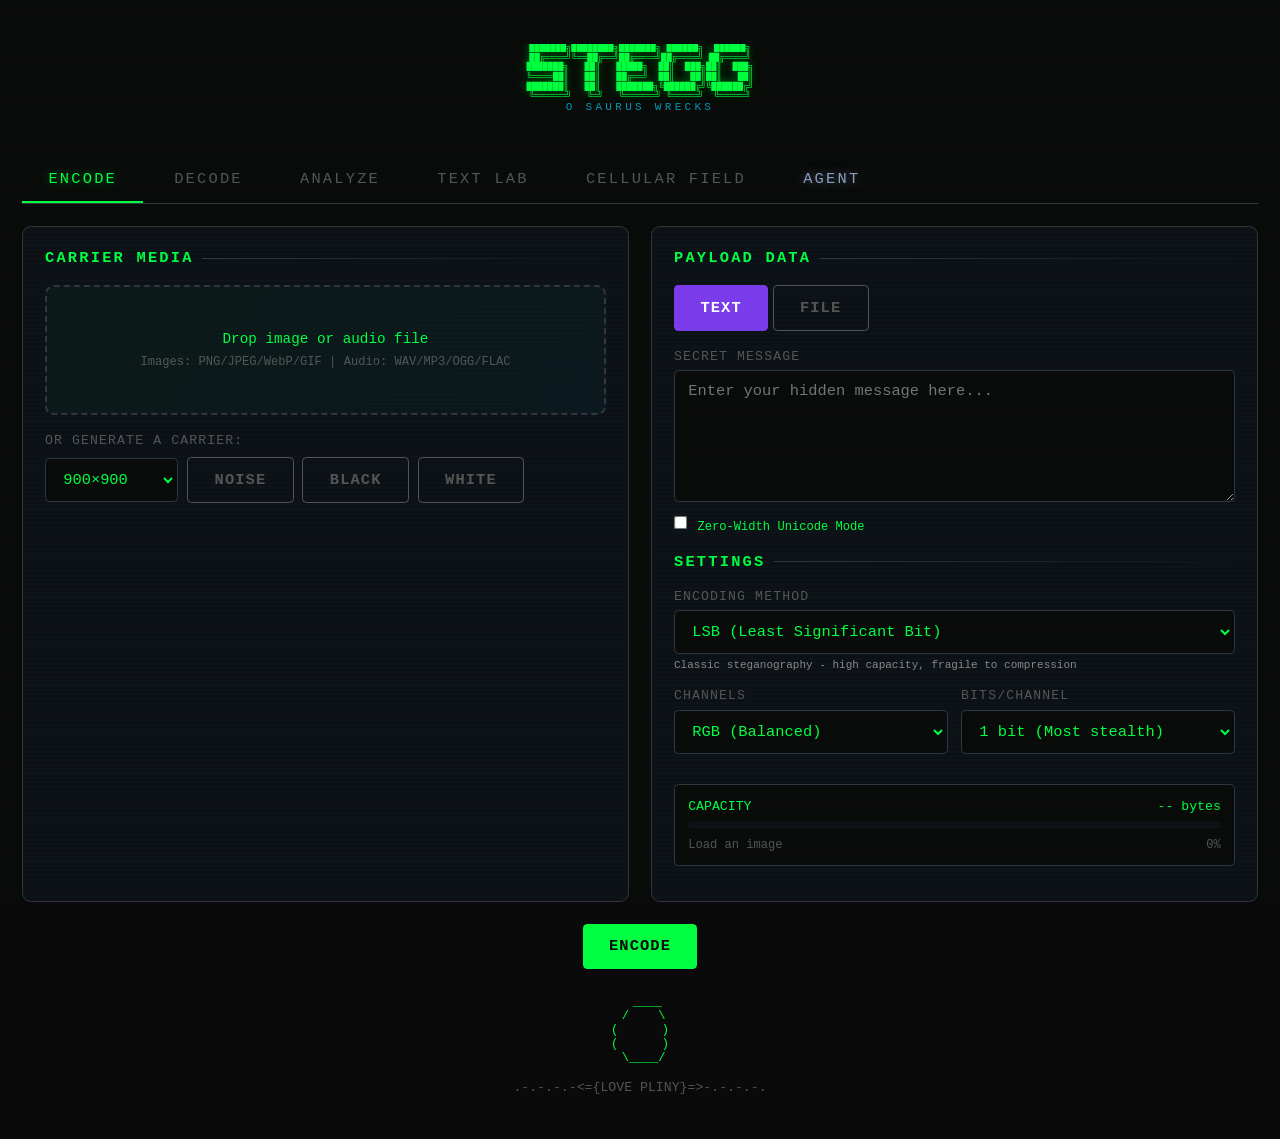
==== commit 56087621: "Merge d361dfe4a3943934bc833334ca56d4116783d330 into 35f8b2b8529a74091c97ce622ee0cbf1ae3bd260" ====
--- a/index.html
+++ b/index.html
@@ -4,6 +4,7 @@
     <meta charset="UTF-8">
     <meta name="viewport" content="width=device-width, initial-scale=1.0, maximum-scale=5.0, user-scalable=yes">
     <title>🥚 STE.GG 🦕</title>
+    <link rel="stylesheet" href="cellular-field.css">
     <style>
         :root {
             --primary: #00ff41;
@@ -1452,6 +1453,7 @@
             <button class="tab tab-matryoshka" data-tab="matryoshka" id="matryoshka-tab-btn" style="display: none;">🪆 Nested Stegg</button>
             <button class="tab tab-godmode" data-tab="godmode" id="godmode-tab-btn" style="display: none;">🧬 SPECTER</button>
             <button class="tab tab-textlab" data-tab="textlab" id="textlab-tab-btn">Text Lab</button>
+            <button class="tab" data-tab="cellular" id="cellular-tab-btn">Cellular Field</button>
             <button class="tab tab-aiagent" data-tab="aiagent" id="aiagent-tab-btn">Agent</button>
         </nav>
 
@@ -3167,6 +3169,68 @@
         </section>
 
         <!-- AI Agent Panel -->
+        <section class="panel" id="cellular-panel" aria-labelledby="cf-title">
+            <div class="card">
+                <div class="cf-heading">
+                    <h2 id="cf-title">Cellular Field</h2>
+                    <span>Reversible cellular automata · browser-local</span>
+                </div>
+                <p class="cf-intro">A mark becomes a moving field. Apply the inverse rule and the mark returns from the current cells alone. Change one cell in the twin to see how a small difference unfolds. This is reversible computation, not encryption.</p>
+                <div class="cf-controls">
+                    <label class="cf-seed-label" for="cf-seed">Your mark
+                        <input id="cf-seed" type="text" maxlength="80" value="STILL HERE" autocomplete="off">
+                    </label>
+                    <button type="button" class="btn btn-primary" id="cf-new">New text field</button>
+                    <button type="button" class="btn" id="cf-blank">Blank field</button>
+                    <button type="button" class="btn" id="cf-load">Load state</button>
+                    <input type="file" id="cf-file" accept=".json,application/json" class="cf-hidden" aria-label="Load cellular field JSON">
+                </div>
+                <div class="cf-controls" aria-label="Field transport">
+                    <label for="cf-steps">Steps per evolution
+                        <select id="cf-steps"><option value="64">64</option><option value="384" selected>384</option><option value="1024">1,024</option></select>
+                    </label>
+                    <button type="button" class="btn btn-primary" id="cf-evolve">Evolve</button>
+                    <button type="button" class="btn" id="cf-return">Return to zero</button>
+                    <button type="button" class="btn" id="cf-stop" disabled>Pause</button>
+                    <button type="button" class="btn" id="cf-step-back" aria-label="Apply one inverse step">−1 step</button>
+                    <button type="button" class="btn" id="cf-step-forward" aria-label="Apply one forward step">+1 step</button>
+                </div>
+                <div class="cf-worlds">
+                    <figure class="cf-world">
+                        <h3>Control <span>A</span></h3>
+                        <canvas id="cf-control" class="cf-canvas" width="192" height="192" tabindex="0" aria-describedby="cf-draw-help">A binary field. Use the text input to create a mark.</canvas>
+                        <figcaption id="cf-draw-help">At zero, draw here; hold Alt to erase. Keyboard: arrows move, Space toggles a cell. Both fields receive your mark.<strong id="cf-proof-control" class="cf-proof">Origin</strong></figcaption>
+                        <button type="button" class="btn" id="cf-save-control">Save Control JSON</button>
+                    </figure>
+                    <figure class="cf-world">
+                        <h3>Perturbed twin <span>B</span></h3>
+                        <canvas id="cf-twin" class="cf-canvas" width="192" height="192" aria-label="Twin field; amber pixels differ from Control">A matching field. Use Flip one cell to introduce a difference.</canvas>
+                        <figcaption>Click a cell or use the button below to flip one bit. Amber marks cells that differ from Control.<strong id="cf-proof-twin" class="cf-proof">Same world</strong></figcaption>
+                        <button type="button" class="btn" id="cf-save-twin">Save Twin JSON</button>
+                    </figure>
+                </div>
+                <div class="cf-metrics" aria-label="Current field measurements">
+                    <div><span>Time </span><output id="cf-time">0</output></div>
+                    <div><span>Different cells </span><output id="cf-difference">0</output></div>
+                    <div><span>Grid </span><output id="cf-dimensions">192 × 192</output></div>
+                </div>
+                <div class="cf-controls">
+                    <button type="button" class="btn" id="cf-perturb">Flip one twin cell</button>
+                    <button type="button" class="btn" id="cf-rejoin">Match twin to Control</button>
+                </div>
+                <p id="cf-message" role="status" aria-live="polite"></p>
+                <p id="cf-error" role="alert"></p>
+                <details class="cf-details">
+                    <summary>How reversal and portable states work</summary>
+                    <p>The Critters rule updates alternating 2 × 2 blocks on a wrapping grid. Each block has an exact inverse. Reversal uses the present cells and step counter; neither the engine nor the saved file keeps the original bitmap or a frame history. A phase-adjusted display removes the alternating background flash without changing the stored bits.</p>
+                    <p>Save either field, reload this page, and load its JSON to reverse it independently. The optional SHA-256 origin digest is only a comparison reference: it is not used by the inverse and does not authenticate a file. An edited state may return a different predecessor.</p>
+                    <p>Anyone with the state and rule can reverse it. Visual scrambling provides no cryptographic secrecy. JSON preserves the raw cells; a screenshot does not preserve the state or its step counter. Text becomes a bitmap, not a lossless text encoding.</p>
+                    <p>This viewer accepts even grids up to 256 × 256 and time 0–8,192. Existing <code>janus-state-v1</code> files remain compatible within those limits. New text and blank fields replace the current session; save first to keep one. Nothing in this feature is uploaded or automatically stored.</p>
+                    <p>Adapted from JANUS. Rule: Toffoli &amp; Margolus, <a href="https://people.csail.mit.edu/nhm/cam-book.pdf" target="_blank" rel="noopener noreferrer">Cellular Automata Machines</a>, §12.8.2. <a href="cellular-field-engine.js" target="_blank" rel="noopener">Inspect the engine</a>.</p>
+                </details>
+            </div>
+        </section>
+
         <section class="panel" id="aiagent-panel">
             <div class="grid">
                 <div class="card">
@@ -23328,5 +23392,7 @@
             });
         });
     </script>
+    <script src="cellular-field-engine.js"></script>
+    <script src="cellular-field.js"></script>
 </body>
 </html>
--- a/cellular-field.css
+++ b/cellular-field.css
@@ -0,0 +1,37 @@
+/* Cellular Field uses the existing ST3GG palette and controls. */
+.tabs { flex-wrap: wrap; }
+#cellular-panel { color: #c9d1d9; }
+.cf-heading { display: flex; justify-content: space-between; gap: 16px; align-items: baseline; flex-wrap: wrap; margin-bottom: 12px; }
+.cf-heading h2 { color: var(--primary); font-size: 20px; }
+.cf-intro { max-width: 78ch; line-height: 1.6; margin-bottom: 20px; }
+.cf-controls { display: flex; flex-wrap: wrap; gap: 10px; align-items: end; margin-bottom: 16px; }
+.cf-controls label { display: grid; gap: 7px; color: #b0bac5; }
+.cf-controls .cf-seed-label { flex: 1 1 220px; }
+.cf-controls input, .cf-controls select { background: var(--bg-dark); border: 1px solid var(--border); border-radius: 4px; color: #e6edf3; padding: 10px; font: inherit; width: 100%; }
+#cellular-panel .btn { font-size: 12px; letter-spacing: 0; text-transform: none; }
+#cellular-panel button:disabled { opacity: .4; cursor: not-allowed; }
+#cellular-panel button:focus-visible, #cellular-panel input:focus-visible, #cellular-panel select:focus-visible, .cf-canvas:focus-visible { outline: 2px solid var(--secondary); outline-offset: 3px; }
+.cf-worlds { display: grid; grid-template-columns: 1fr 1fr; gap: 20px; }
+.cf-world { min-width: 0; margin: 0; }
+.cf-world h3 { display: flex; justify-content: space-between; gap: 10px; font-size: 13px; margin: 0 0 10px; color: var(--primary); }
+.cf-world:nth-child(2) h3 { color: var(--warning); }
+.cf-canvas { display: block; width: 100%; aspect-ratio: 1; background: #07110c; image-rendering: pixelated; border: 1px solid var(--border); touch-action: none; cursor: crosshair; }
+.cf-world figcaption { font-size: 12px; color: #aab4bf; line-height: 1.6; margin-top: 10px; }
+.cf-world .btn { margin-top: 12px; }
+.cf-proof { display: block; color: var(--primary); margin-top: 6px; min-height: 1.6em; }
+.cf-world:nth-child(2) .cf-proof { color: var(--warning); }
+.cf-metrics { display: flex; flex-wrap: wrap; gap: 10px 28px; padding: 16px 0; color: #e6edf3; font-variant-numeric: tabular-nums; }
+.cf-metrics span { color: #aab4bf; }
+#cf-message { color: var(--secondary); line-height: 1.6; min-height: 1.6em; overflow-wrap: anywhere; }
+#cf-error { color: #ff9191; line-height: 1.6; margin-top: 6px; }
+.cf-details { border-top: 1px solid var(--border); padding-top: 16px; margin-top: 18px; line-height: 1.7; }
+.cf-details summary { color: #c9d1d9; cursor: pointer; }
+.cf-details p { margin-top: 10px; max-width: 85ch; }
+.cf-details a { color: var(--secondary); }
+.cf-details code { overflow-wrap: anywhere; }
+.cf-hidden { display: none; }
+@media (max-width: 700px) {
+    .cf-worlds { grid-template-columns: 1fr; }
+    .cf-controls .btn { flex: 1 1 auto; }
+    .cf-controls .cf-seed-label { flex-basis: 100%; }
+}
